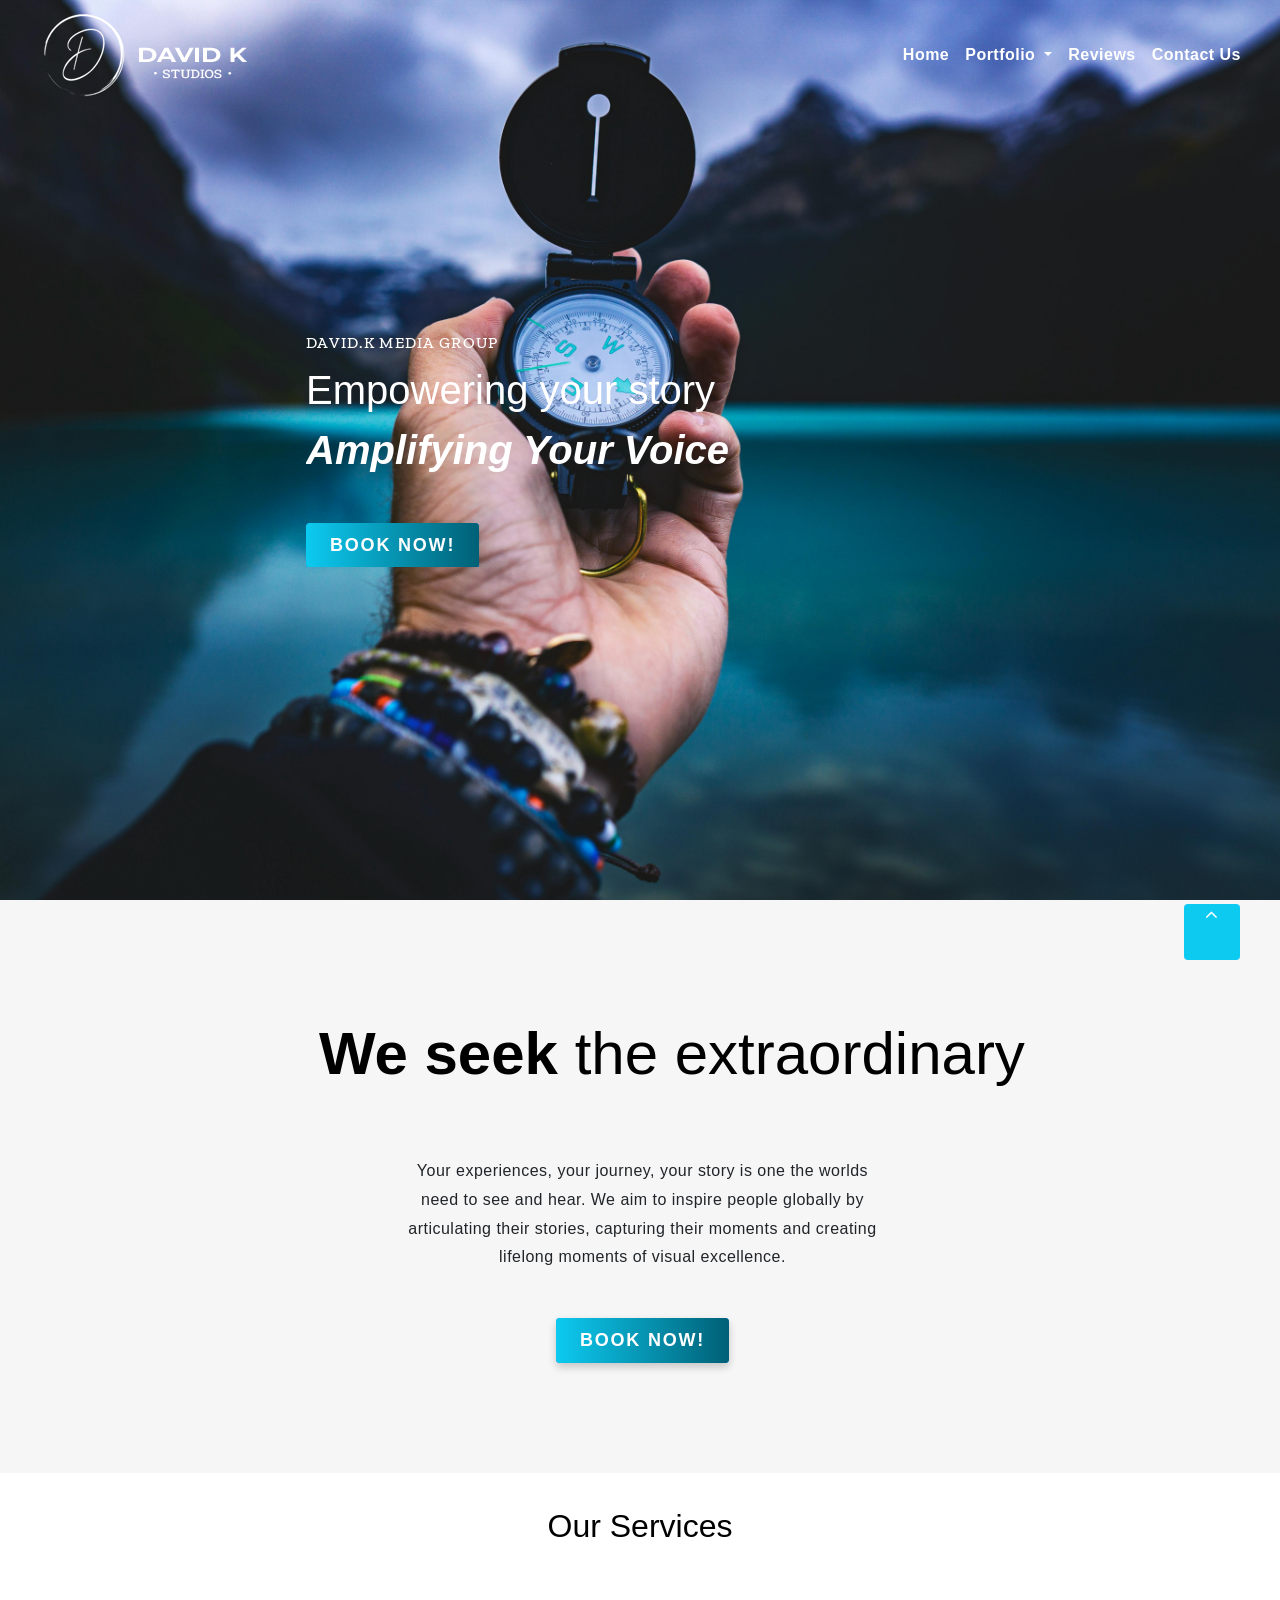
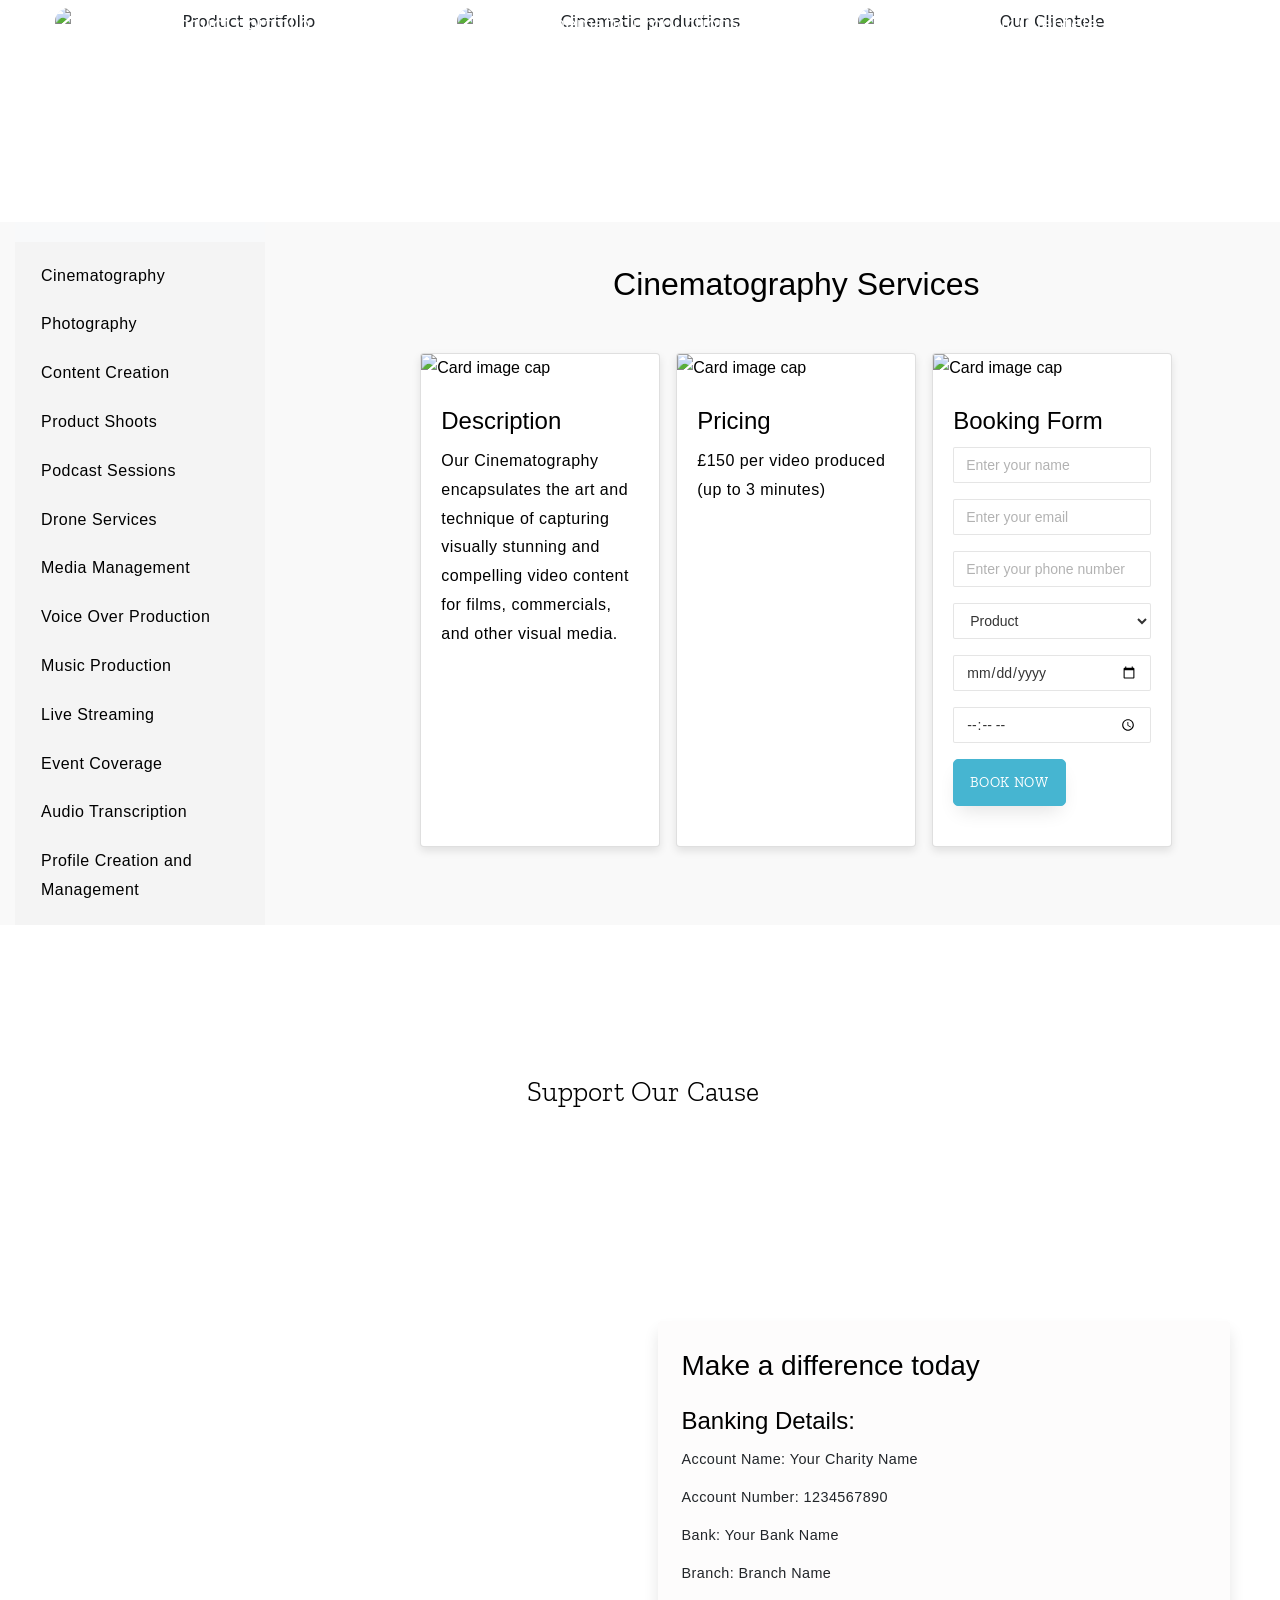
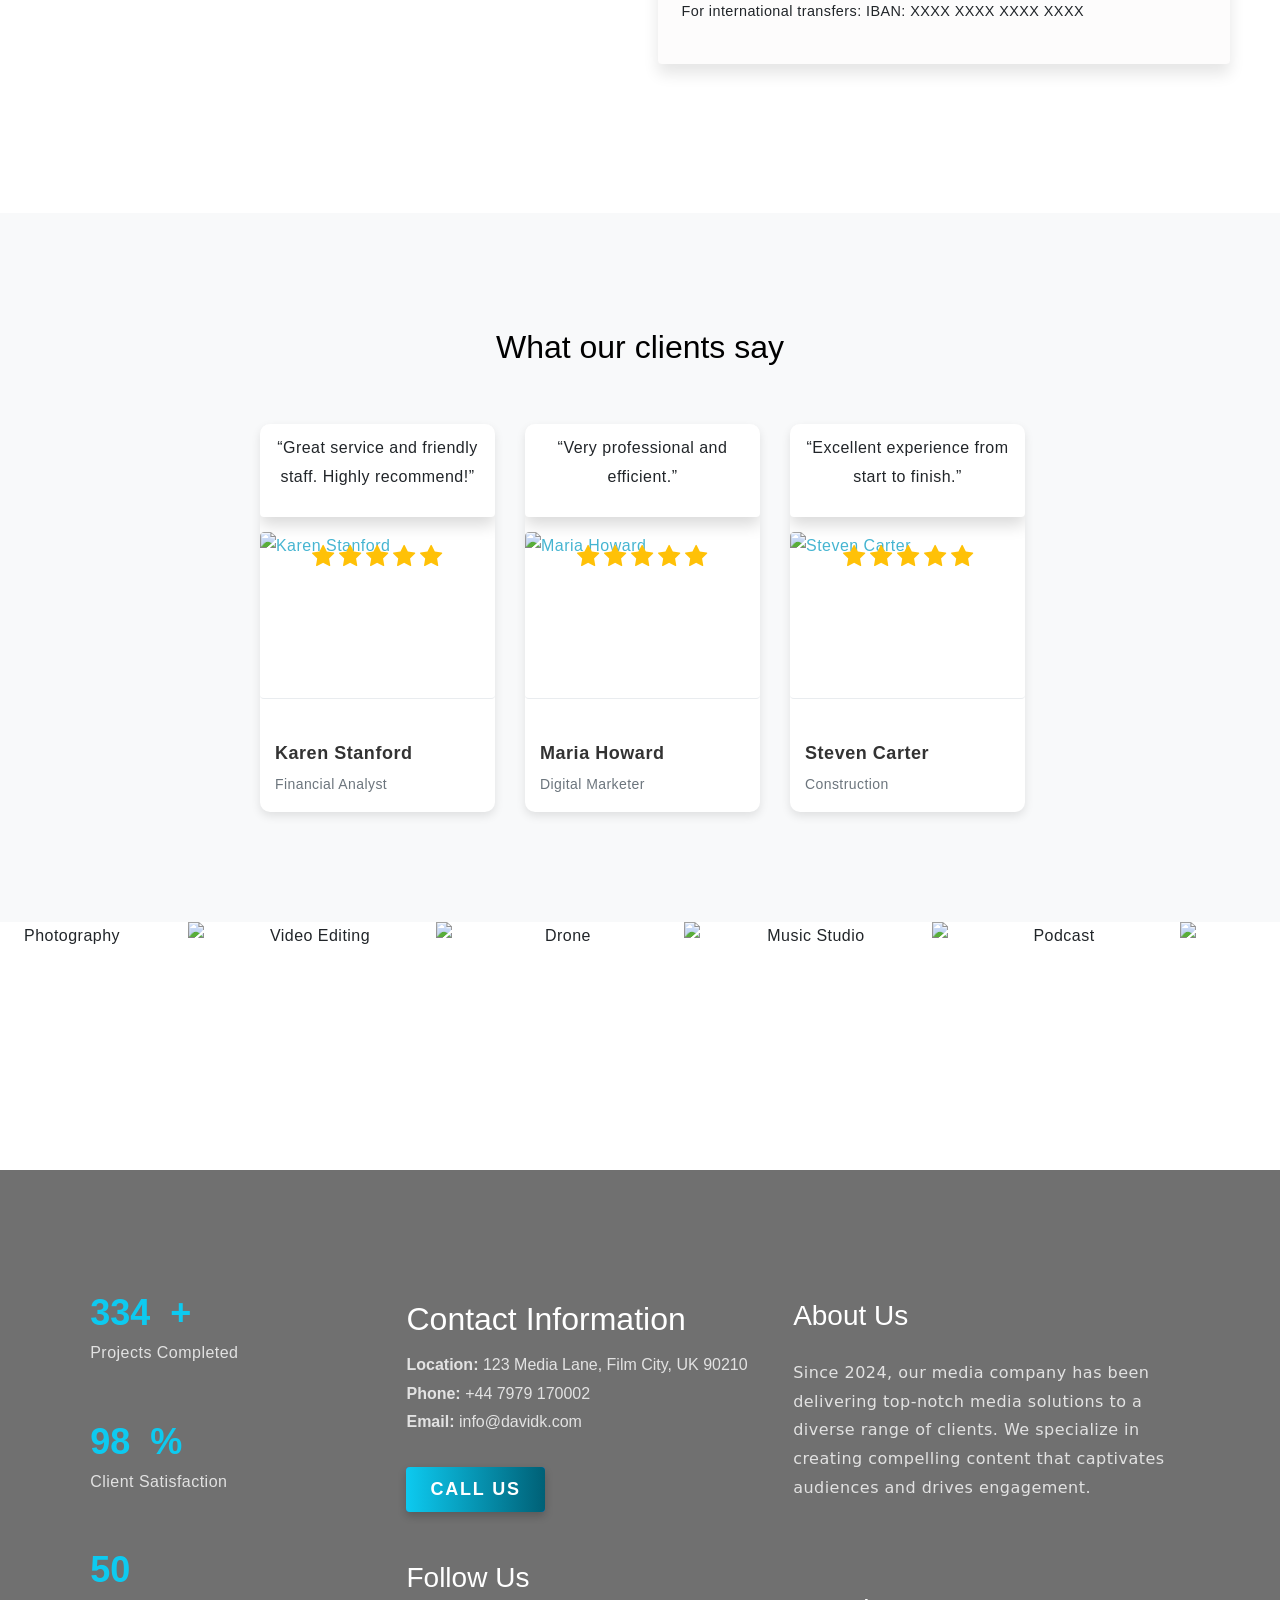
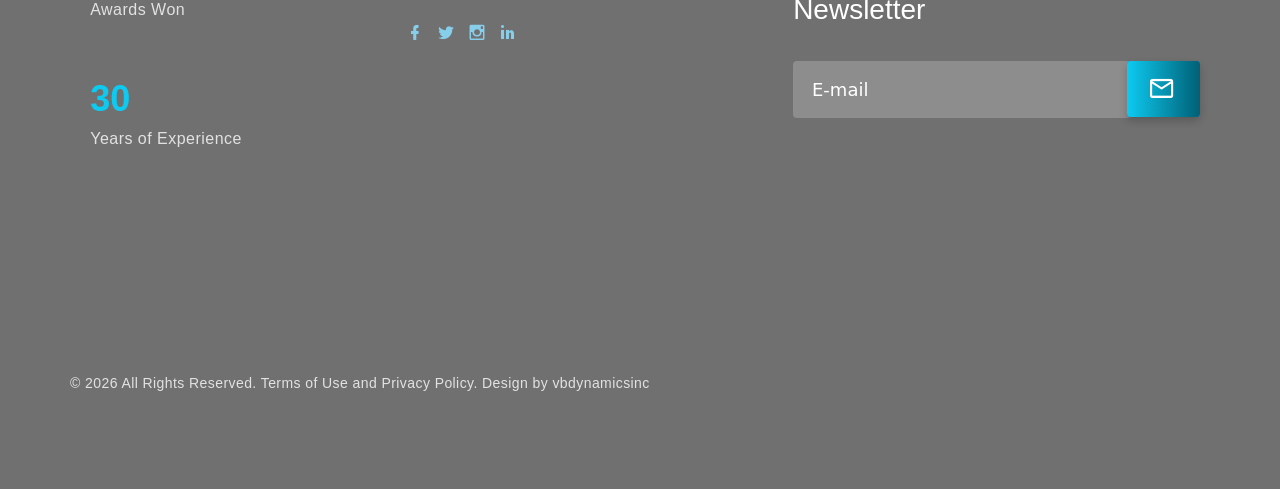
==== index.html @ d3452eff "Initial commit" ====
<!DOCTYPE html>
<html class="wide wow-animation" lang="en">
   <head>
      <title>Home</title>
      <meta name="viewport" content="width=device-width height=device-height initial-scale=1.0">
      <meta charset="utf-8">
      <meta http-equiv="X-UA-Compatible" content="IE=edge">
      <link rel="icon" href="images/favicon.ico" type="image/x-icon">
      <link rel="stylesheet" type="text/css" href="//fonts.googleapis.com/css?family=Work+Sans:300,400,500,700%7CZilla+Slab:300,400,500,700,700i%7CGloria+Hallelujah">
      <link rel="stylesheet" href="https://stackpath.bootstrapcdn.com/bootstrap/4.5.2/css/bootstrap.min.css">
      <link rel="stylesheet" href="css/fonts.css">
      <link rel="stylesheet" href="css/style.css">
      <link rel="stylesheet" href="https://cdn.jsdelivr.net/npm/bootstrap@4.4.1/dist/css/bootstrap.min.css" integrity="sha384-Vkoo8x4CGsO3+Hhxv8T/Q5PaXtkKtu6ug5TOeNV6gBiFeWPGFN9MuhOf23Q9Ifjh" crossorigin="anonymous">
      <style>.ie-panel {
         display: none;
         background: #212121;
         padding: 10px 0;
         box-shadow: 3px 3px 5px 0 rgba(0,0,0,.3);
         clear: both;
         text-align: center;
         position: relative;
         z-index: 1;
         }
         html.ie-10 .ie-panel,
         html.lt-ie-10 .ie-panel {
         display: block;
         }
      </style>
      <link rel="stylesheet" href="https://cdnjs.cloudflare.com/ajax/libs/animate.css/4.1.1/animate.min.css">
      <link rel="stylesheet" href="/contact-form-03/contact-css/contact-style.css">
     
      <style>/* Navbar styles */
         .navbar {
         position: fixed;
         width: 100%;
         z-index: 100;
         transition: transform 0.3s ease-out;
         }
         .h-custom-1.f1 {
         font-size: 3.75rem;
         }
         .typewriter {
         overflow: hidden;
         white-space: nowrap;
         margin: 0 auto;
         letter-spacing: .15em;
         position: relative;
         }
         .typewriter span {
         display: inline-block;
         border-right: .15em solid transparent;
         }
         .typewriter span:last-child {
         border-right: .15em solid orange;
         animation: blink-caret .75s step-end infinite;
         }
         @keyframes blink-caret {
         from,
         to {
         border-color: transparent;
         }
         50% {
         border-color: orange;
         }
         }
         .typewriter span:last-child {
         margin-right: 10px; /* Adjust as needed */
         }
         /* Image container styles */
         /* Image container styles */
         .image-container {
         position: relative; /* Position relative to parent for absolute positioning of child elements */
         overflow: hidden; /* Hide overflow to maintain the shape of rounded corners */
         max-width: 100%; /* Set maximum width to 100% of its parent */
         max-height: 500px; /* Set maximum height */
         border-radius: 10px; /* Rounded corners */
         margin-bottom: 20px; /* Adjust spacing between images */
         transition: transform 0.3s ease; /* Smooth transition effect on transform */
         }
         .zoom-img {
         display: block; /* Make it a block-level element */
         width: 100%; /* Full width of its container */
         height: auto; /* Maintain aspect ratio */
         overflow: hidden; /* Ensure the image stays within rounded corners */
         transition: transform 0.3s ease; /* Smooth transition effect on transform */
         }
         .image-container:hover .zoom-img {
         transform: scale(1.1); /* Scale up on hover */
         }
         .image-container2:hover .zoom-img {
         transform: scale(1.1); /* Scale up on hover */
         }
         /* Overlay styles */
         .image-overlay {
         position: absolute; /* Position absolutely within the parent */
         top: 0; /* Align to the top */
         left: 0; /* Align to the left */
         width: 100%; /* Full width of the parent */
         height: 100%; /* Full height of the parent */
         background-color: rgba(0, 195, 255, 0.2); /* Blue tint overlay */
         opacity: 0; /* Initially hidden */
         transition: opacity 0.3s ease; /* Smooth transition effect on opacity */
         }
         .image-container:hover .image-overlay {
         opacity: 0; /* Show overlay on hover */
         }
         /* Title styles */
         .list-inline1 {
         list-style: none; /* Remove default list styling */
         margin: 0; /* Remove default margin */
         padding: 0; /* Remove default padding */
         position: absolute; /* Position absolutely within the parent */
         top: 0; /* Align to the top */
         width: 100%; /* Full width of the parent */
         text-align: center; /* Center text horizontally */
          /* Background for better readability */
         color: white; /* Text color */
         }
         .list-inline-item {
         padding: 10px 0; /* Vertical padding */
         font-size: 18px; /* Adjust font size as needed */
         }
         /* Button styles */
         .button-block {
         display: inline-block; /* Display inline-block */
         margin-top: 20px; /* Top margin */
         }
         .button {
         display: inline-block; /* Display inline-block */
         text-decoration: none; /* Remove text decoration */
         padding: 12px 24px; /* Padding */
         border-radius: 4px; /* Rounded corners */
         font-weight: bold; /* Bold text */
         color: #fff; /* Text color */
         background-color: #007bff; /* Background color */
         transition: transform 0.3s ease-out; /* Smooth transition effect on transform */
         box-shadow: 0 4px 8px rgba(0, 0, 0, 0.2); /* Box shadow */
         }
         /* Smooth bounce animation */
         @keyframes smooth-bounce {
         0%,
         20%,
         50%,
         80%,
         100% {
         transform: translateY(0); /* Initial and final position */
         }
         40% {
         transform: translateY(-10px); /* Adjust the bounce height as needed */
         }
         60% {
         transform: translateY(-5px); /* Adjust the bounce height as needed */
         }
         }
         .button:hover {
         animation: smooth-bounce 1s cubic-bezier(0.25, 0.46, 0.45, 0.94); /* Adjust timing and easing function */
         }
      </style>
      <style>.nav-link:hover,
         .dropdown-item:hover,
         .navbar-toggler:hover {
         color: #0dcaf0 !important;
         }
      </style>

<style>
   /* Style The Dropdown Button */
   .dropbtn {
     background-color: #4CAF50;
     color: white;
     padding: 16px;
     font-size: 16px;
     border: none;
     cursor: pointer;
   }
   
   /* The container <div> - needed to position the dropdown content */
   .dropdown {
     position: relative;
     display: inline-block;
   }
   
   /* Dropdown Content (Hidden by Default) */
   .dropdown-content {
     display: none;
     position: absolute;
     background-color: #f9f9f9;
     min-width: 160px;
     box-shadow: 0px 8px 16px 0px rgba(0,0,0,0.2);
     z-index: 1;
   }
   
   /* Links inside the dropdown */
   .dropdown-content a {
     color: black;
     padding: 12px 16px;
     text-decoration: none;
     display: block;
   }
   
   /* Change color of dropdown links on hover */
   .dropdown-content a:hover {background-color: #f1f1f1}
   
   /* Show the dropdown menu on hover */
   .dropdown:hover .dropdown-content {
     display: block;
   }
   
   /* Change the background color of the dropdown button when the dropdown content is shown */
   .dropdown:hover .dropbtn {
     background-color: #3e8e41;
   }
   </style>
   
      <head>
         <style>.animated-underline {
            position: relative;
            z-index: 1;
            padding: 0;
            display: inline-block;
            background: none;
            text-decoration: none;
            color: inherit;
            }
            .animated-underline::after {
            content: '';
            position: absolute;
            left: 0;
            bottom: -2px;
            width: 100%;
            height: 13px;
            background: radial-gradient(to right, #0dcaf0, #006076); /* Customize the underline color */
            transform: scaleX(0);
            transform-origin: bottom right;
            transition: transform 0.25s ease-out;
            z-index: -1; /* Ensure the underline is behind the text */
            }
            .animated-underline.in-view::after {
            transform: scaleX(1);
            transform-origin: bottom left;
            }
         </style>
         <style>/* Add your existing styles here */
            .swiper-slide {
            position: relative;
            background-size: cover;
            background-position: center;
            height: 100vh;
            display: flex;
            align-items: center;
            justify-content: center;
            }
            .parallax-line {
            position: absolute;
            z-index: 1000;
            height: 6px;
            background: linear-gradient(to right, #0dcaf0, #006076, #0dcaf0);
            /* Change color as needed */
            width: 0; /* Start with width 0 */
            left: 50%;
            transform: translateX(-50%);
            margin-top: 10px; /* Space above the line */
            transition: width 2s ease-out; /* Smooth transition for the parallax line */
            }
            .typewriter {
            overflow: hidden;
            white-space: nowrap;
            margin: 0 auto;
            letter-spacing: .15em;
            position: relative;
            }
            .typewriter span {
            display: inline-block;
            border-right: .15em solid transparent;
            }
            .typewriter span:last-child {
            border-right: .15em solid orange;
            animation: blink-caret .75s step-end infinite;
            }
            @keyframes blink-caret {
            from,
            to {
            border-color: transparent;
            }
            50% {
            border-color: orange;
            }
            }
         </style>
   </head>
   <style>/* Updated CSS to align navbar links to the right */
      .navbar-nav {
      margin-left: auto; /* Align navbar links to the right */
      }
      /* Adjust dropdown menu styles */
      .dropdown-menu {
      background-color: transparent; /* Remove background color */
      border: none; /* Remove any border */
      }
    
      .dropdown-divider {
      display: none; /* Hide the divider */
      }
   </style>
   <style>.col-xl-4,
      .col-xl-4 h2,
      .col-xl-4 ul {
      font-family: system-ui, -apple-system, "Segoe UI", Roboto, "Helvetica Neue", "Noto Sans", "Liberation Sans", Arial, sans-serif, "Apple Color Emoji", "Segoe UI Emoji", "Noto Color Emoji";
      }
   </style>
   <style>.container-fluid {
      display: flex;
      flex-wrap: wrap;
      }
      .sidebar {
      width: 20%;
      height: auto;
      position: relative;
      top: 0;
      left: 0;
      overflow-x: hidden;
      padding-top: 20px;
      background-color: #f8f9faf4;
      }
      .content {
      flex: 1;
      margin-left: 5%;
      padding: 10px;
      }
      .w3-sidebar {
      background-color: #f4f4f4;
      padding: 10px;
      }
      .w3-sidebar a {
      display: block;
      padding: 10px;
      text-decoration: none;
      color: #000;
      transition: border-left-color 0.3s ease-in-out, background-color 0.3s ease-in-out, border-left-width 0.3s ease-in-out;
      border-left: 6px solid transparent;
      }
      .w3-sidebar a.active {
      border-left: 6px solid #0dcaf0;
      background-color: #f8f9fa;
      font-weight: bold;
      }
      .w3-sidebar a:hover {
      background-color: #ddd;
      }
      .card-container {
      display: flex;
      flex-wrap: wrap;
      justify-content: right;
      }
      .card {
      width: 10rem;
      margin: 10px;
      box-shadow: 0 4px 8px rgba(0, 0, 0, 0.1);
      }
   </style>
   <style>.services-section-container {
      background-color: #f8f8f8d6;
      }
   </style>
   <style>.floating-item-smooth {
      animation: up-down-smooth-animation 1s infinite ease-in-out alternate;
      }
      @keyframes up-down-smooth-animation {
      0% {
      transform: translateY(0);
      }
      100% {
      transform: translateY(-10px);
      }
      }
      .post-minimal {
      position: relative;
      }
      .star-icons {
      position: absolute;
      top: -4%;
      left: 5;
      transform: translateY(-5%);
      display: flex;
      flex-direction: row;
      color: rgb(0, 247, 255);
      box-shadow: #000;
      }
      .star-icons .icon {
      margin: 2px 0;
      }
   </style>
   <style>.section-lg {
      padding: 60px 0;
      }
      .bg-default {
      background-color: #f8f9fa;
      }
      .text-center {
      text-align: center;
      }
      .post-minimal {
      background: #ffffff;
      box-shadow: 0 4px 10px rgba(0, 0, 0, 0.1);
      border-radius: 10px;
      overflow: hidden;
      transition: transform 0.3s;
      }
      .post-minimal:hover {
      transform: translateY(-10px);
      }
      .post-minimal-media {
      overflow: hidden;
      border-bottom: 1px solid #e9ecef;
      }
      .post-minimal-image {
      width: 100%;
      height: auto;
      display: block;
      transition: transform 0.3s;
      }
      .post-minimal:hover .post-minimal-image {
      transform: scale(1.1);
      }
      .post-minimal-content {
      padding: 15px;
      }
      .star-icons {
      margin-bottom: 10px;
      }
      .star-icons .icon {
      color: #ffc107;
      }
      .post-minimal-title {
      font-size: 18px;
      font-weight: 700;
      margin: 10px 0 5px;
      }
      .post-minimal-title a {
      color: #333;
      text-decoration: none;
      }
      .post-minimal-subtitle {
      font-size: 14px;
      color: #6c757d;
      margin: 0;
      }
   </style>
   <style>.content-section {
      transform: scale(0.8);
      opacity: 0;
      transition: transform 0.5s ease-in-out, opacity 0.5s ease-in-out;
      }
      .content-section.active {
      transform: scale(1);
      opacity: 1;
      }
   </style>
   <style>.parallax {
      background: url('images/parallax-bg.jpg') no-repeat center center fixed;
      background-size: cover;
      height: 300px;
      }
      .container {
      padding: 50px 0;
      }
      .image-container {
      position: relative;
      overflow: hidden;
      margin-bottom: 20px;
      }
      .image-container img {
      width: 100%;
      border-radius: 15px;
      transition: transform 0.3s ease;
      }
      .image-container .image-overlay {
      position: absolute;
      top: 0;
      left: 0;
      width: 100%;
      height: 100%;
      background: rgba(0, 0, 0, 0.5);
      opacity: 0;
      transition: opacity 0.3s ease;
      border-radius: 15px;
      }
      .image-container:hover img {
      transform: scale(1.1);
      }
      .image-container:hover .image-overlay {
      opacity: 1;
      }
      .image-container ul {
      position: absolute;
      bottom: 10px;
      left: 0;
      margin: 0;
      padding: 0;
      list-style: none;
      color: white;
      transition: transform 0.3s ease, font-size 0.3s ease;
      transform-origin: left center; /* Set transform origin to the left center */
      }
      .image-container ul li {
      display: inline;
      margin-right: 10px;
      }
      .image-container:hover ul {
      transform: scale(1.2);
      font-size: 1.5rem;
      }
      .image-container ul li a {
      color: #0dcaf0;
      text-decoration: none;
      transition: color 0.3s ease;
      }
      .image-container ul li a:hover {
      color: #006076;
      }
      .text-content {
      display: inline-block;
      white-space: nowrap;
      overflow: hidden;
      text-overflow: ellipsis;
      max-width: 100%;
      transition: font-size 0.3s ease, transform 0.3s ease;
      transform-origin: left center; /* Set transform origin to the left center */
      }
      .image-container:hover .text-content {
      font-size: 1.5rem; /* Adjust this value as needed */
      transform: scale(1.2);
      }
      @media (max-width: 768px) {
      .text-content {
      font-size: 1em;
      }
      .image-container:hover .text-content {
      font-size: 1.2em;
      }
      }
   </style>
   <link rel="stylesheet" href="https://cdnjs.cloudflare.com/ajax/libs/animate.css/4.1.1/animate.min.css">
   </head>
   <body>
      <!-- Page Header-->
      <!-- Navbar -->
      <!-- Navbar -->
      <!-- Navbar -->
      <nav class="navbar navbar-expand-lg navbar-light">
         <div class="container-fluid">
            <a class="navbar-brand" href="#" style="color: white;">
            <img src="david k logo 2.png" alt="David K Logo">
            </a>
            <button class="navbar-toggler" type="button" data-mdb-toggle="collapse" data-mdb-target="#navbarSupportedContent" aria-controls="navbarSupportedContent" aria-expanded="false" aria-label="Toggle navigation" style="color: white;">
            <i class="fas fa-bars"></i>
            </button>
            <div class="collapse navbar-collapse" id="navbarSupportedContent">
               <ul class="navbar-nav me-auto mb-2 mb-lg-0">
                  <li class="nav-item">
                     <a class="nav-link" aria-current="page" href="#" style="color: white;"><strong>Home</strong></a>
                  </li>
                  <li class="nav-item dropdown">
                     <a class="nav-link dropdown-toggle" href="#" id="navbarDropdown" role="button" data-mdb-toggle="dropdown" aria-expanded="false" style="color: white; font-weight: bold;">
                        Portfolio
                     </a>
                     <div class="dropdown-content" style="background-color: #33333300; border: none;">
                         <a href="https://vincelamuzika.github.io/davidk/portfolio/index.html#product-shoots" class="dropdown-item custom-dropdown-item" style="color: white; transition: background-color 0.3s;">
                             Product Portfolio
                         </a>
                         <a href="https://vincelamuzika.github.io/davidk/portfolio/index.html#cinematography" class="dropdown-item custom-dropdown-item" style="color: white; transition: background-color 0.3s;">
                             Cinematic Productions
                         </a>
                         <hr class="dropdown-divider" style="border-top: 1px solid #444;">
                         <a href="#" class="dropdown-item custom-dropdown-item" style="color: white; transition: background-color 0.3s;">
                             Our Clientele
                         </a>
                     </div>
                 </li>
                 
                 
                 <style>
                 .nav-item.dropdown:hover .dropdown-menu {
                    display: block;
                    opacity: 1;
                    transition: opacity 0.3s ease-in-out;
                 }
                 
                 .dropdown-menu {
                    display: none;
                    opacity: 0;
                    transition: opacity 0.3s ease-in-out;
                 }
                 
                 .dropdown-item:hover {
                    background-color: #55555500;
                    color: #0dcaf0;
                 }
                 
                 .custom-dropdown-item {
                    padding: 10px 20px;
                    font-size: 16px;
                 }
                 
                 .dropdown-divider {
                    margin: 5px 0;
                 }
                 </style>
                 
                  <li class="nav-item">
                     <a class="nav-link" href="#reviews" style="color: white;"><strong>Reviews</strong></a>
                  </li>
                  <li class="nav-item">
                     <a class="nav-link" href="contacts.html" style="color: white;"><strong>Contact Us</strong></a>
                  </li>
               </ul>
            </div>
         </div>
      </nav>
      <section>
         <section>
            <!-- Swiper -->
            <div class="swiper-container swiper-slider swiper-slider-1" data-loop="false" data-autoplay="5000" data-simulate-touch="false">
               <div class="swiper-wrapper">
                  <div class="swiper-slide" data-slide-bg="images/pexels-joshuaworoniecki-3832684.jpg">
                     <div class="swiper-slide-caption context-dark">
                        <div class="container">
                           <div class="row">
                              <div class="col-md-10 col-lg-7">
                                 <div class="box-animation">
                                    <h6 data-caption-animate="slideInLeft" data-caption-delay="150">DAVID.K Media Group</h6>
                                    <h1 data-caption-animate="slideInLeft" data-caption-delay="300"> <mark class="animated-underline">Empowering</mark> your story <br>  <span class="text-italic font-weight-bold">Amplifying Your Voice</span> </h1>
                                    <div class="button-block" data-caption-animate="fadeInUp" data-caption-delay="450">
                                       <a class="button button-primary-gradient" href="#"><span>BOOK NOW!</span></a>
                                    </div>
                                 </div>
                              </div>
                           </div>
                        </div>
                     </div>
                  </div>
                  <div class="swiper-slide" data-slide-bg="images/pexels-victorfreitas-865711.jpg">
                     <div class="swiper-slide-caption context-dark">
                        <div class="container">
                           <div class="row">
                              <div class="col-md-10 col-lg-7">
                                 <div class="box-animation">
                                    <h6 data-caption-animate="slideInLeft" data-caption-delay="150">DAVID.K Media Group</h6>
                                    <h1 data-caption-animate="slideInLeft" data-caption-delay="300">  <mark class="animated-underline">Crafting Narratives And
                                       <br> 
                                       <span class="text-italic font-weight-bold">Shaping Perspectives </span>
                                    </h1>
                                    <div class="button-block" data-caption-animate="fadeInUp" data-caption-delay="450">
                                       <a class="button button-primary-gradient" href="#"><span>BOOK NOW!</span></a>
                                    </div>
                                 </div>
                              </div>
                           </div>
                        </div>
                     </div>
                  </div>
                  <div class="swiper-slide" data-slide-bg="images/pexels-stefanstefancik-91220.jpg">
                     <div class="swiper-slide-caption context-dark">
                        <div class="container">
                           <div class="row">
                              <div class="col-md-10 col-lg-7">
                                 <div class="box-animation">
                                    <h6 data-caption-animate="slideInLeft" data-caption-delay="150">DAVID.K Media Group</h6>
                                    <h1 data-caption-animate="slideInLeft" data-caption-delay="300">Your Journey is <br> <span class="text-italic font-weight-bold">Our Passion</span> </h1>
                                    <div class="button-block" data-caption-animate="fadeInUp" data-caption-delay="450">
                                       <a class="button button-primary-gradient" href="#"><span>BOOK NOW!</span></a>
                                    </div>
                                 </div>
                              </div>
                           </div>
                        </div>
                     </div>
                  </div>
               </div>
               
            </div>
            <!-- Parallax line -->
         </section>
         <section class="section section-lg bg-gray-100">
            <div class="container">
               <div class="row row-50 justify-content-center">
                  <div class="col-12 text-center">
                     <h3 class="h-custom-1 f1 typewriter-trigger" id="typewriter-text"> <strong>We seek</strong> <span id="demo"></span> </h3>
                     <div class="parallax-line" id="parallax-line"></div>
                  </div>
                  <div class="col-sm-6 col-lg-5 wow fadeIn text-center">
                     <!-- Tagline -->
                     <p>Your experiences, your journey, your story is one the worlds need to see and hear. 
                        We aim to inspire people globally by articulating their stories, capturing their 
                        moments and creating lifelong moments of visual excellence.
                     </p>
                     <a class="button button-primary-gradient" href="#"><span>Book Now!</span></a>
                  </div>
               </div>
            </div>
         </section>
         <style>.parallax {
            padding-bottom: 50px; /* Adjust the value as needed */
            }
         </style>
         <br>
         <h2 style="text-align: center;">Our Services</h2>
         <div class="container">
            <div class="row">
               <div class="col-xl-4 wow fadeIn text-center" data-wow-delay=".4s">
                  <div class="image-container">
                     <ul class="list-inline1">
                        <li class="list-inline-item text-content">Product portfolio</li>
                     </ul>
                     <div class="image-content">
                        <img class="img-rounded zoom-img" src="https://images.unsplash.com/photo-1615397349754-cfa2066a298e?q=80&w=1887&auto=format&fit=crop&ixlib=rb-4.0.3&ixid=M3wxMjA3fDB8MHxwaG90by1wYWdlfHx8fGVufDB8fHx8fA%3D%3D" alt="Product portfolio">
                        <a href="https://vincelamuzika.github.io/davidk/portfolio/index.html#product-shoots">
                           <div class="image-overlay"></div>
                           <!-- Overlay for hover effect -->
                        </a>
                     </div>
                  </div>
               </div>
               <div class="col-xl-4 wow fadeIn text-center" data-wow-delay=".4s">
                  <div class="image-container">
                     <ul class="list-inline1">
                        <li class="list-inline-item text-content">Cinematic productions</li>
                     </ul>
                     <div class="image-content">
                        <img class="img-rounded zoom-img" src="https://images.unsplash.com/photo-1616702450395-5681fc44759f?q=80&w=1887&auto=format&fit=crop&ixlib=rb-4.0.3&ixid=M3wxMjA3fDB8MHxwaG90by1wYWdlfHx8fGVufDB8fHx8fA%3D%3D" alt="Cinematic productions">
                        <a href="https://vincelamuzika.github.io/davidk/portfolio/index.html#cinematography">
                           <div class="image-overlay"></div>
                           <!-- Overlay for hover effect -->
                        </a>
                     </div>
                  </div>
               </div>
               <div class="col-xl-4 wow fadeIn text-center" data-wow-delay=".4s">
                  <div class="image-container">
                     <ul class="list-inline1">
                        <li class="list-inline-item text-content">Our Clientele</li>
                     </ul>
                     <div class="image-content">
                        <img class="img-rounded zoom-img" src="https://images.unsplash.com/photo-1521737711867-e3b97375f902?q=80&w=1887&auto=format&fit=crop&ixlib=rb-4.0.3&ixid=M3wxMjA3fDB8MHxwaG90by1wYWdlfHx8fGVufDB8fHx8fA%3D%3D" alt="Our Clientele">
                        <a href="https://vincelamuzika.github.io/davidk/portfolio/index.html">
                           <div class="image-overlay"></div>
                           <!-- Overlay for hover effect -->
                        </a>
                     </div>
                  </div>
               </div>
            </div>
         </div>
         <br>
         <br>
         <br>
         <br>
         <div class="services-section-container">
            <div class="container-fluid">
               <!-- Sidebar -->
               <div class="sidebar">
                  <div class="w3-sidebar">
                     <a href="javascript:;" class="w3-bar-item w3-button active" onclick="showContent('content1')">Cinematography</a>
                     <a href="javascript:;" class="w3-bar-item w3-button" onclick="showContent('content2')">Photography</a>
                     <a href="javascript:;" class="w3-bar-item w3-button" onclick="showContent('content3')">Content Creation</a>
                     <a href="javascript:;" class="w3-bar-item w3-button" onclick="showContent('content4')">Product Shoots</a>
                     <a href="javascript:;" class="w3-bar-item w3-button" onclick="showContent('content5')">Podcast Sessions</a>
                     <a href="javascript:;" class="w3-bar-item w3-button" onclick="showContent('content6')">Drone Services</a>
                     <a href="javascript:;" class="w3-bar-item w3-button" onclick="showContent('content7')">Media Management</a>
                     <a href="javascript:;" class="w3-bar-item w3-button" onclick="showContent('content8')">Voice Over Production</a>
                     <a href="javascript:;" class="w3-bar-item w3-button" onclick="showContent('content9')">Music Production</a>
                     <a href="javascript:;" class="w3-bar-item w3-button" onclick="showContent('content10')">Live Streaming</a>
                     <a href="javascript:;" class="w3-bar-item w3-button" onclick="showContent('content11')">Event Coverage</a>
                     <a href="javascript:;" class="w3-bar-item w3-button" onclick="showContent('content12')">Audio Transcription</a>
                     <a href="javascript:;" class="w3-bar-item w3-button" onclick="showContent('content13')">Profile Creation and Management</a>
                  </div>
               </div>
               <br>
               <!-- Main content area -->
               <main role="main" class="content">
                  <!-- Default content -->
                  <div id="content1" class="content-section">
                     <br>
                     <h2 style="text-align: center;">Cinematography Services</h2>
                     <br>
                     <div class="card-container d-flex flex-wrap justify-content-center">
                        <div class="card m-2" style="width: 15rem;">
                           <img class="card-img-top" src="https://images.pexels.com/photos/6328831/pexels-photo-6328831.jpeg?auto=compress&cs=tinysrgb&w=1260&h=750&dpr=1" alt="Card image cap">
                           <div class="card-body">
                              <h4>Description</h4>
                              <p class="card-text">Our Cinematography encapsulates the art and technique of
                                 capturing visually stunning and compelling video content for films, commercials, and
                                 other visual media.</p>
                           </div>
                        </div>
                        <div class="card m-2" style="width: 15rem;">
                           <img class="card-img-top" src="https://media.istockphoto.com/id/1462932996/photo/cost-and-quality-control-business-strategy-and-project-management-concept-businessman-working.jpg?s=612x612&w=0&k=20&c=TUVDo4Q6uUpsJCssPxQ05egXtfFoHT0AEd78yMWTW80=" alt="Card image cap">
                           <div class="card-body">
                              <h4>Pricing</h4>
                              <p class="card-text">£150 per video produced (up to 3 minutes)</p>
                           </div>
                        </div>
                        <div class="card m-2" style="width: 15rem;">
                           <img class="card-img-top" src="https://images.pexels.com/photos/9052846/pexels-photo-9052846.jpeg?auto=compress&cs=tinysrgb&w=1260&h=750&dpr=1" alt="Card image cap">
                           <div class="card-body">
                              <h4>Booking Form</h4>
                               
                              <form>
                                  <div class="form-group">
                                      
                                      <input type="text" class="form-control" id="name" placeholder="Enter your name">
                                  </div>
                                  <div class="form-group">
                                  
                                      <input type="email" class="form-control" id="email" placeholder="Enter your email">
                                  </div>
                                  
                             
                               <div class="form-group">
                                  
                                   <input type="tel" class="form-control" id="phone" placeholder="Enter your phone number">
                               </div>
                               <div class="form-group">
                                   
                                   <select class="form-control" id="product">
                                       <option value="" disabled selected hidden>Product</option>
                                       <option>Cinematography</option>
                                       <option>Photography</option>
                                       <option>Content Creation</option>
                                       <option>Product Shoots</option>
                                       <option>Podcast Sessions</option>
                                       <option>Drone Services</option>
                                       <option>Media Management</option>
                                       <option>Voice Over Production</option>
                                       <option>Music Production</option>
                                       <option>Live Streaming</option>
                                       <option>Event Coverage</option>
                                       <option>Audio Transcription</option>
                                       <option>Profile Creation and Management</option>
                                   </select>
                               </div>
                               <div class="form-group">
                                  
                                   <input type="date" class="form-control" id="date">
                               </div>
                               <div class="form-group">
                    
                                   <input type="time" class="form-control" id="time">
                               </div>
                               <button type="submit" class="btn btn-primary">Book Now</button>
                           </form>
                          </div>
                      </div>
                      
                    </div>
                 </div>
                  <style>/* Initial styling */
                     .content-section {
                     opacity: 0;
                     transform: translateY(20px);
                     transition: opacity 0.6s ease, transform 0.6s ease;
                     }
                     .content-section.active {
                     opacity: 1;
                     transform: translateY(0);
                     }
                  </style>
                  <div id="content2" class="content-section" style="display: none;">
                     <br>
                     <h2 style="text-align: center;"></h2>
                     <br>
                     <div class="card-container d-flex flex-wrap justify-content-center">
                        <div class="card m-2" style="width: 15rem;">
                           <img class="card-img-top" src="https://images.pexels.com/photos/6328831/pexels-photo-6328831.jpeg?auto=compress&cs=tinysrgb&w=1260&h=750&dpr=1" alt="Card image cap">
                           <div class="card-body">
                              <h4>Description</h4>
                              <p class="card-text">Let us capture your special moments, products, and scenes through
                                 high-quality images, providing professional visual content for various personal and
                                 commercial needs.</p>
                           </div>
                        </div>
                        <div class="card m-2" style="width: 15rem;">
                           <img class="card-img-top" src="https://media.istockphoto.com/id/1462932996/photo/cost-and-quality-control-business-strategy-and-project-management-concept-businessman-working.jpg?s=612x612&w=0&k=20&c=TUVDo4Q6uUpsJCssPxQ05egXtfFoHT0AEd78yMWTW80=" alt="Card image cap">
                           <div class="card-body">
                              <h4>Pricing</h4>
                              <p class="card-text">£150 per video produced (up to 3 minutes)</p>
                           </div>
                        </div>
                        <div class="card m-2" style="width: 15rem;">
                           <img class="card-img-top" src="https://images.pexels.com/photos/9052846/pexels-photo-9052846.jpeg?auto=compress&cs=tinysrgb&w=1260&h=750&dpr=1" alt="Card image cap">
                           <div class="card-body">
                               <h4>Booking Form</h4>
                               
                               <form>
                                   <div class="form-group">
                                       
                                       <input type="text" class="form-control" id="name" placeholder="Enter your name">
                                   </div>
                                   <div class="form-group">
                                   
                                       <input type="email" class="form-control" id="email" placeholder="Enter your email">
                                   </div>
                                   
                              
                                <div class="form-group">
                                   
                                    <input type="tel" class="form-control" id="phone" placeholder="Enter your phone number">
                                </div>
                                <div class="form-group">
                                    
                                    <select class="form-control" id="product">
                                        <option value="" disabled selected hidden>Product</option>
                                        <option>Cinematography</option>
                                        <option>Photography</option>
                                        <option>Content Creation</option>
                                        <option>Product Shoots</option>
                                        <option>Podcast Sessions</option>
                                        <option>Drone Services</option>
                                        <option>Media Management</option>
                                        <option>Voice Over Production</option>
                                        <option>Music Production</option>
                                        <option>Live Streaming</option>
                                        <option>Event Coverage</option>
                                        <option>Audio Transcription</option>
                                        <option>Profile Creation and Management</option>
                                    </select>
                                </div>
                                <div class="form-group">
                                   
                                    <input type="date" class="form-control" id="date">
                                </div>
                                <div class="form-group">
                     
                                    <input type="time" class="form-control" id="time">
                                </div>
                                <button type="submit" class="btn btn-primary">Book Now</button>
                            </form>
                           </div>
                       </div>
                       
                     </div>
                  </div>
                  <div id="content3" class="content-section" style="display: none;">
                     <br>
                     <h2 style="text-align: center;">Content Creation</h2>
                     <br>
                     <div class="card-container d-flex flex-wrap justify-content-center">
                        <div class="card m-2" style="width: 15rem;">
                           <img class="card-img-top" src="https://images.pexels.com/photos/6328831/pexels-photo-6328831.jpeg?auto=compress&cs=tinysrgb&w=1260&h=750&dpr=1" alt="Card image cap">
                           <div class="card-body">
                              <h4>Description</h4>
                              <p class="card-text">We will develop engaging and relevant material, such as videos,
                                 articles, and social media posts, tailored to connect with and captivate an audience.</p>
                           </div>
                        </div>
                        <div class="card m-2" style="width: 15rem;">
                           <img class="card-img-top" src="https://media.istockphoto.com/id/1462932996/photo/cost-and-quality-control-business-strategy-and-project-management-concept-businessman-working.jpg?s=612x612&w=0&k=20&c=TUVDo4Q6uUpsJCssPxQ05egXtfFoHT0AEd78yMWTW80=" alt="Card image cap">
                           <div class="card-body">
                              <h4>Price for consultation</h4>
                              <p class="card-text">£50 per 1 hour session to develop 3 month strategy.</p>
                           </div>
                        </div>
                        <div class="card m-2" style="width: 15rem;">
                           <img class="card-img-top" src="https://images.pexels.com/photos/9052846/pexels-photo-9052846.jpeg?auto=compress&cs=tinysrgb&w=1260&h=750&dpr=1" alt="Card image cap">
                           <div class="card-body">
                              <h4>Booking Form</h4>
                              <p class="card-text">To book our Content Creation services, please fill out the form with your event details and preferred dates.</p>
                           </div>
                        </div>
                     </div>
                  </div>
                  <div id="content4" class="content-section" style="display: none;">
                     <br>
                     <h2 style="text-align: center;">Product Shoots</h2>
                     <br>
                     <div class="card-container d-flex flex-wrap justify-content-center">
                        <div class="card m-2" style="width: 15rem;">
                           <img class="card-img-top" src="https://images.pexels.com/photos/6328831/pexels-photo-6328831.jpeg?auto=compress&cs=tinysrgb&w=1260&h=750&dpr=1" alt="Card image cap">
                           <div class="card-body">
                              <h4>Description</h4>
                              <p class="card-text">We will produce appealing and high quality pictures and videos of
                                 your products, enhancing their presentation for catalogs, websites, and
                                 advertisements.</p>
                           </div>
                        </div>
                        <div class="card m-2" style="width: 15rem;">
                           <img class="card-img-top" src="https://media.istockphoto.com/id/1462932996/photo/cost-and-quality-control-business-strategy-and-project-management-concept-businessman-working.jpg?s=612x612&w=0&k=20&c=TUVDo4Q6uUpsJCssPxQ05egXtfFoHT0AEd78yMWTW80=" alt="Card image cap">
                           <div class="card-body">
                              <h4>Pricing</h4>
                              <p class="card-text">£100 per session with 5 edited pictures (2 hours)</p>
                           </div>
                        </div>
                        <div class="card m-2" style="width: 15rem;">
                           <img class="card-img-top" src="https://images.pexels.com/photos/9052846/pexels-photo-9052846.jpeg?auto=compress&cs=tinysrgb&w=1260&h=750&dpr=1" alt="Card image cap">
                           <div class="card-body">
                              <h4>Booking Form</h4>
                               
                              <form>
                                  <div class="form-group">
                                      
                                      <input type="text" class="form-control" id="name" placeholder="Enter your name">
                                  </div>
                                  <div class="form-group">
                                  
                                      <input type="email" class="form-control" id="email" placeholder="Enter your email">
                                  </div>
                                  
                             
                               <div class="form-group">
                                  
                                   <input type="tel" class="form-control" id="phone" placeholder="Enter your phone number">
                               </div>
                               <div class="form-group">
                                   
                                   <select class="form-control" id="product">
                                       <option value="" disabled selected hidden>Product</option>
                                       <option>Cinematography</option>
                                       <option>Photography</option>
                                       <option>Content Creation</option>
                                       <option>Product Shoots</option>
                                       <option>Podcast Sessions</option>
                                       <option>Drone Services</option>
                                       <option>Media Management</option>
                                       <option>Voice Over Production</option>
                                       <option>Music Production</option>
                                       <option>Live Streaming</option>
                                       <option>Event Coverage</option>
                                       <option>Audio Transcription</option>
                                       <option>Profile Creation and Management</option>
                                   </select>
                               </div>
                               <div class="form-group">
                                  
                                   <input type="date" class="form-control" id="date">
                               </div>
                               <div class="form-group">
                    
                                   <input type="time" class="form-control" id="time">
                               </div>
                               <button type="submit" class="btn btn-primary">Book Now</button>
                           </form>
                          </div>
                      </div>
                      
                    </div>
                 </div>
                  <div id="content5" class="content-section" style="display: none;">
                     <br>
                     <h2 style="text-align: center;">Podcast Sessions</h2>
                     <br>
                     <div class="card-container d-flex flex-wrap justify-content-center">
                        <div class="card m-2" style="width: 15rem;">
                           <img class="card-img-top" src="https://images.pexels.com/photos/6328831/pexels-photo-6328831.jpeg?auto=compress&cs=tinysrgb&w=1260&h=750&dpr=1" alt="Card image cap">
                           <div class="card-body">
                              <h4>Description</h4>
                              <p class="card-text">Allow us to package engaging content for listeners and promote
                                 your brands or ideas through the podcast stage.</p>
                           </div>
                        </div>
                        <div class="card m-2" style="width: 15rem;">
                           <img class="card-img-top" src="https://media.istockphoto.com/id/1462932996/photo/cost-and-quality-control-business-strategy-and-project-management-concept-businessman-working.jpg?s=612x612&w=0&k=20&c=TUVDo4Q6uUpsJCssPxQ05egXtfFoHT0AEd78yMWTW80=" alt="Card image cap">
                           <div class="card-body">
                              <h4>Pricing</h4>
                              <p class="card-text">£90 per 30 minute episode (including editing)Packages available*</p>
                           </div>
                        </div>
                        <div class="card m-2" style="width: 15rem;">
                           <img class="card-img-top" src="https://images.pexels.com/photos/9052846/pexels-photo-9052846.jpeg?auto=compress&cs=tinysrgb&w=1260&h=750&dpr=1" alt="Card image cap">
                           <div class="card-body">
                              <h4>Booking Form</h4>
                               
                              <form>
                                  <div class="form-group">
                                      
                                      <input type="text" class="form-control" id="name" placeholder="Enter your name">
                                  </div>
                                  <div class="form-group">
                                  
                                      <input type="email" class="form-control" id="email" placeholder="Enter your email">
                                  </div>
                                  
                             
                               <div class="form-group">
                                  
                                   <input type="tel" class="form-control" id="phone" placeholder="Enter your phone number">
                               </div>
                               <div class="form-group">
                                   
                                   <select class="form-control" id="product">
                                       <option value="" disabled selected hidden>Product</option>
                                       <option>Cinematography</option>
                                       <option>Photography</option>
                                       <option>Content Creation</option>
                                       <option>Product Shoots</option>
                                       <option>Podcast Sessions</option>
                                       <option>Drone Services</option>
                                       <option>Media Management</option>
                                       <option>Voice Over Production</option>
                                       <option>Music Production</option>
                                       <option>Live Streaming</option>
                                       <option>Event Coverage</option>
                                       <option>Audio Transcription</option>
                                       <option>Profile Creation and Management</option>
                                   </select>
                               </div>
                               <div class="form-group">
                                  
                                   <input type="date" class="form-control" id="date">
                               </div>
                               <div class="form-group">
                    
                                   <input type="time" class="form-control" id="time">
                               </div>
                               <button type="submit" class="btn btn-primary">Book Now</button>
                           </form>
                          </div>
                      </div>
                      
                    </div>
                 </div>
                  <div id="content6" class="content-section" style="display: none;">
                     <br>
                     <h2 style="text-align: center;">Drone Services</h2>
                     <br>
                     <div class="card-container d-flex flex-wrap justify-content-center">
                        <div class="card m-2" style="width: 15rem;">
                           <img class="card-img-top" src="https://images.pexels.com/photos/6328831/pexels-photo-6328831.jpeg?auto=compress&cs=tinysrgb&w=1260&h=750&dpr=1" alt="Card image cap">
                           <div class="card-body">
                              <h4>Description</h4>
                              <p class="card-text">We will broaden your view as we capture aerial footage and images,
                                 offering unique and expansive perspectives for real estate, events, film, and surveying
                                 projects.</p>
                           </div>
                        </div>
                        <div class="card m-2" style="width: 15rem;">
                           <img class="card-img-top" src="https://media.istockphoto.com/id/1462932996/photo/cost-and-quality-control-business-strategy-and-project-management-concept-businessman-working.jpg?s=612x612&w=0&k=20&c=TUVDo4Q6uUpsJCssPxQ05egXtfFoHT0AEd78yMWTW80=" alt="Card image cap">
                           <div class="card-body">
                              <h4>Pricing</h4>
                              <p class="card-text">£150 (0 minutes to 1 hour booking)</p>
                           </div>
                        </div>
                        <div class="card m-2" style="width: 15rem;">
                           <img class="card-img-top" src="https://images.pexels.com/photos/9052846/pexels-photo-9052846.jpeg?auto=compress&cs=tinysrgb&w=1260&h=750&dpr=1" alt="Card image cap">
                           <div class="card-body">
                              <h4>Booking Form</h4>
                               
                               <form>
                                   <div class="form-group">
                                       
                                       <input type="text" class="form-control" id="name" placeholder="Enter your name">
                                   </div>
                                   <div class="form-group">
                                   
                                       <input type="email" class="form-control" id="email" placeholder="Enter your email">
                                   </div>
                                   
                              
                                <div class="form-group">
                                   
                                    <input type="tel" class="form-control" id="phone" placeholder="Enter your phone number">
                                </div>
                                <div class="form-group">
                                    
                                    <select class="form-control" id="product">
                                        <option value="" disabled selected hidden>Product</option>
                                        <option>Cinematography</option>
                                        <option>Photography</option>
                                        <option>Content Creation</option>
                                        <option>Product Shoots</option>
                                        <option>Podcast Sessions</option>
                                        <option>Drone Services</option>
                                        <option>Media Management</option>
                                        <option>Voice Over Production</option>
                                        <option>Music Production</option>
                                        <option>Live Streaming</option>
                                        <option>Event Coverage</option>
                                        <option>Audio Transcription</option>
                                        <option>Profile Creation and Management</option>
                                    </select>
                                </div>
                                <div class="form-group">
                                   
                                    <input type="date" class="form-control" id="date">
                                </div>
                                <div class="form-group">
                     
                                    <input type="time" class="form-control" id="time">
                                </div>
                                <button type="submit" class="btn btn-primary">Book Now</button>
                            </form>
                           </div>
                       </div>
                       
                     </div>
                  </div>
                  <div id="content7" class="content-section" style="display: none;">
                     <br>
                     <h2 style="text-align: center;">Media Management</h2>
                     <br>
                     <div class="card-container d-flex flex-wrap justify-content-center">
                        <div class="card m-2" style="width: 15rem;">
                           <img class="card-img-top" src="https://images.pexels.com/photos/6328831/pexels-photo-6328831.jpeg?auto=compress&cs=tinysrgb&w=1260&h=750&dpr=1" alt="Card image cap">
                           <div class="card-body">
                              <h4>Description</h4>
                              <p class="card-text">We are happy to organise, store, and distribute your digital
                                 content efficiently, ensuring optimal use and accessibility across various platforms.</p>
                           </div>
                        </div>
                        <div class="card m-2" style="width: 15rem;">
                           <img class="card-img-top" src="https://media.istockphoto.com/id/1462932996/photo/cost-and-quality-control-business-strategy-and-project-management-concept-businessman-working.jpg?s=612x612&w=0&k=20&c=TUVDo4Q6uUpsJCssPxQ05egXtfFoHT0AEd78yMWTW80=" alt="Card image cap">
                           <div class="card-body">
                              <h4>Pricing</h4>
                              <p class="card-text">£20 per hour. (Monthly packages available)</p>
                           </div>
                        </div>
                        <div class="card m-2" style="width: 15rem;">
                           <img class="card-img-top" src="https://images.pexels.com/photos/9052846/pexels-photo-9052846.jpeg?auto=compress&cs=tinysrgb&w=1260&h=750&dpr=1" alt="Card image cap">
                           <div class="card-body">
                              <h4>Booking Form</h4>
                               
                               <form>
                                   <div class="form-group">
                                       
                                       <input type="text" class="form-control" id="name" placeholder="Enter your name">
                                   </div>
                                   <div class="form-group">
                                   
                                       <input type="email" class="form-control" id="email" placeholder="Enter your email">
                                   </div>
                                   
                              
                                <div class="form-group">
                                   
                                    <input type="tel" class="form-control" id="phone" placeholder="Enter your phone number">
                                </div>
                                <div class="form-group">
                                    
                                    <select class="form-control" id="product">
                                        <option value="" disabled selected hidden>Product</option>
                                        <option>Cinematography</option>
                                        <option>Photography</option>
                                        <option>Content Creation</option>
                                        <option>Product Shoots</option>
                                        <option>Podcast Sessions</option>
                                        <option>Drone Services</option>
                                        <option>Media Management</option>
                                        <option>Voice Over Production</option>
                                        <option>Music Production</option>
                                        <option>Live Streaming</option>
                                        <option>Event Coverage</option>
                                        <option>Audio Transcription</option>
                                        <option>Profile Creation and Management</option>
                                    </select>
                                </div>
                                <div class="form-group">
                                   
                                    <input type="date" class="form-control" id="date">
                                </div>
                                <div class="form-group">
                     
                                    <input type="time" class="form-control" id="time">
                                </div>
                                <button type="submit" class="btn btn-primary">Book Now</button>
                            </form>
                           </div>
                       </div>
                       
                     </div>
                  </div>
                  <div id="content8" class="content-section" style="display: none;">
                     <br>
                     <h2 style="text-align: center;">Voice Over Production</h2>
                     <br>
                     <div class="card-container d-flex flex-wrap justify-content-center">
                        <div class="card m-2" style="width: 15rem;">
                           <img class="card-img-top" src="https://images.pexels.com/photos/6328831/pexels-photo-6328831.jpeg?auto=compress&cs=tinysrgb&w=1260&h=750&dpr=1" alt="Card image cap">
                           <div class="card-body">
                              <h4>Description</h4>
                              <p class="card-text">Looking for professional narration and character voices for
                                 multimedia content, enhancing the auditory experience for videos, advertisements,
                                 and audiobooks? We are here for you.</p>
                           </div>
                        </div>
                        <div class="card m-2" style="width: 15rem;">
                           <img class="card-img-top" src="https://media.istockphoto.com/id/1462932996/photo/cost-and-quality-control-business-strategy-and-project-management-concept-businessman-working.jpg?s=612x612&w=0&k=20&c=TUVDo4Q6uUpsJCssPxQ05egXtfFoHT0AEd78yMWTW80=" alt="Card image cap">
                           <div class="card-body">
                              <h4>Pricing</h4>
                              <p class="card-text"> £35 (from 1 up to 100 word script)£50 (from 101 to 200 word script)</p>
                           </div>
                        </div>
                        <div class="card m-2" style="width: 15rem;">
                           <img class="card-img-top" src="https://images.pexels.com/photos/9052846/pexels-photo-9052846.jpeg?auto=compress&cs=tinysrgb&w=1260&h=750&dpr=1" alt="Card image cap">
                           <div class="card-body">
                              <h4>Booking Form</h4>
                               
                               <form>
                                   <div class="form-group">
                                       
                                       <input type="text" class="form-control" id="name" placeholder="Enter your name">
                                   </div>
                                   <div class="form-group">
                                   
                                       <input type="email" class="form-control" id="email" placeholder="Enter your email">
                                   </div>
                                   
                              
                                <div class="form-group">
                                   
                                    <input type="tel" class="form-control" id="phone" placeholder="Enter your phone number">
                                </div>
                                <div class="form-group">
                                    
                                    <select class="form-control" id="product">
                                        <option value="" disabled selected hidden>Product</option>
                                        <option>Cinematography</option>
                                        <option>Photography</option>
                                        <option>Content Creation</option>
                                        <option>Product Shoots</option>
                                        <option>Podcast Sessions</option>
                                        <option>Drone Services</option>
                                        <option>Media Management</option>
                                        <option>Voice Over Production</option>
                                        <option>Music Production</option>
                                        <option>Live Streaming</option>
                                        <option>Event Coverage</option>
                                        <option>Audio Transcription</option>
                                        <option>Profile Creation and Management</option>
                                    </select>
                                </div>
                                <div class="form-group">
                                   
                                    <input type="date" class="form-control" id="date">
                                </div>
                                <div class="form-group">
                     
                                    <input type="time" class="form-control" id="time">
                                </div>
                                <button type="submit" class="btn btn-primary">Book Now</button>
                            </form>
                           </div>
                       </div>
                       
                     </div>
                  </div>
                  <div id="content9" class="content-section" style="display: none;">
                     <br>
                     <h2 style="text-align: center;">Music Production</h2>
                     <br>
                     <div class="card-container d-flex flex-wrap justify-content-center">
                        <div class="card m-2" style="width: 15rem;">
                           <img class="card-img-top" src="https://images.pexels.com/photos/6328831/pexels-photo-6328831.jpeg?auto=compress&cs=tinysrgb&w=1260&h=750&dpr=1" alt="Card image cap">
                           <div class="card-body">
                              <h4>Description</h4>
                              <p class="card-text">Music production involves creating, recording, and mixing music
                                 tracks, delivering polished audio content for artists, films, commercials, and other
                                 projects.</p>
                           </div>
                        </div>
                        <div class="card m-2" style="width: 15rem;">
                           <img class="card-img-top" src="https://media.istockphoto.com/id/1462932996/photo/cost-and-quality-control-business-strategy-and-project-management-concept-businessman-working.jpg?s=612x612&w=0&k=20&c=TUVDo4Q6uUpsJCssPxQ05egXtfFoHT0AEd78yMWTW80=" alt="Card image cap">
                           <div class="card-body">
                              <h4>Pricing</h4>
                              <p class="card-text">Please consult as charges are project dependents.</p>
                           </div>
                        </div>
                        <div class="card m-2" style="width: 15rem;">
                           <img class="card-img-top" src="https://images.pexels.com/photos/9052846/pexels-photo-9052846.jpeg?auto=compress&cs=tinysrgb&w=1260&h=750&dpr=1" alt="Card image cap">
                           <div class="card-body">
                              <h4>Booking Form</h4>
                               
                               <form>
                                   <div class="form-group">
                                       
                                       <input type="text" class="form-control" id="name" placeholder="Enter your name">
                                   </div>
                                   <div class="form-group">
                                   
                                       <input type="email" class="form-control" id="email" placeholder="Enter your email">
                                   </div>
                                   
                              
                                <div class="form-group">
                                   
                                    <input type="tel" class="form-control" id="phone" placeholder="Enter your phone number">
                                </div>
                                <div class="form-group">
                                    
                                    <select class="form-control" id="product">
                                        <option value="" disabled selected hidden>Product</option>
                                        <option>Cinematography</option>
                                        <option>Photography</option>
                                        <option>Content Creation</option>
                                        <option>Product Shoots</option>
                                        <option>Podcast Sessions</option>
                                        <option>Drone Services</option>
                                        <option>Media Management</option>
                                        <option>Voice Over Production</option>
                                        <option>Music Production</option>
                                        <option>Live Streaming</option>
                                        <option>Event Coverage</option>
                                        <option>Audio Transcription</option>
                                        <option>Profile Creation and Management</option>
                                    </select>
                                </div>
                                <div class="form-group">
                                   
                                    <input type="date" class="form-control" id="date">
                                </div>
                                <div class="form-group">
                     
                                    <input type="time" class="form-control" id="time">
                                </div>
                                <button type="submit" class="btn btn-primary">Book Now</button>
                            </form>
                           </div>
                       </div>
                       
                     </div>
                  </div>
                  <div id="content10" class="content-section" style="display: none;">
                     <br>
                     <h2 style="text-align: center;">Live Streaming</h2>
                     <br>
                     <div class="card-container d-flex flex-wrap justify-content-center">
                        <div class="card m-2" style="width: 15rem;">
                           <img class="card-img-top" src="https://images.pexels.com/photos/6328831/pexels-photo-6328831.jpeg?auto=compress&cs=tinysrgb&w=1260&h=750&dpr=1" alt="Card image cap">
                           <div class="card-body">
                              <h4>Description</h4>
                              <p class="card-text">We are excited to Live stream and broadcasts real-time video
                                 content to online audiences, enabling live engagement and interaction for your events,
                                 shows, and virtual meetings.</p>
                           </div>
                        </div>
                        <div class="card m-2" style="width: 15rem;">
                           <img class="card-img-top" src="https://media.istockphoto.com/id/1462932996/photo/cost-and-quality-control-business-strategy-and-project-management-concept-businessman-working.jpg?s=612x612&w=0&k=20&c=TUVDo4Q6uUpsJCssPxQ05egXtfFoHT0AEd78yMWTW80=" alt="Card image cap">
                           <div class="card-body">
                              <h4>Pricing</h4>
                              <p class="card-text">Please consult as charges are project dependent.</p>
                           </div>
                        </div>
                        <div class="card m-2" style="width: 15rem;">
                           <img class="card-img-top" src="https://images.pexels.com/photos/9052846/pexels-photo-9052846.jpeg?auto=compress&cs=tinysrgb&w=1260&h=750&dpr=1" alt="Card image cap">
                           <div class="card-body">
                              <h4>Booking Form</h4>
                               
                              <form>
                                  <div class="form-group">
                                      
                                      <input type="text" class="form-control" id="name" placeholder="Enter your name">
                                  </div>
                                  <div class="form-group">
                                  
                                      <input type="email" class="form-control" id="email" placeholder="Enter your email">
                                  </div>
                                  
                             
                               <div class="form-group">
                                  
                                   <input type="tel" class="form-control" id="phone" placeholder="Enter your phone number">
                               </div>
                               <div class="form-group">
                                   
                                   <select class="form-control" id="product">
                                       <option value="" disabled selected hidden>Product</option>
                                       <option>Cinematography</option>
                                       <option>Photography</option>
                                       <option>Content Creation</option>
                                       <option>Product Shoots</option>
                                       <option>Podcast Sessions</option>
                                       <option>Drone Services</option>
                                       <option>Media Management</option>
                                       <option>Voice Over Production</option>
                                       <option>Music Production</option>
                                       <option>Live Streaming</option>
                                       <option>Event Coverage</option>
                                       <option>Audio Transcription</option>
                                       <option>Profile Creation and Management</option>
                                   </select>
                               </div>
                               <div class="form-group">
                                  
                                   <input type="date" class="form-control" id="date">
                               </div>
                               <div class="form-group">
                    
                                   <input type="time" class="form-control" id="time">
                               </div>
                               <button type="submit" class="btn btn-primary">Book Now</button>
                           </form>
                          </div>
                      </div>
                      
                    </div>
                 </div>
                  <div id="content11" class="content-section" style="display: none;">
                     <br>
                     <h2 style="text-align: center;">Event Coverage</h2>
                     <br>
                     <div class="card-container d-flex flex-wrap justify-content-center">
                        <div class="card m-2" style="width: 15rem;">
                           <img class="card-img-top" src="https://images.pexels.com/photos/6328831/pexels-photo-6328831.jpeg?auto=compress&cs=tinysrgb&w=1260&h=750&dpr=1" alt="Card image cap">
                           <div class="card-body">
                              <h4>Description</h4>
                              <p class="card-text">We will capture the highlights and essence of events through
                                 photography and videography, providing lasting memories and promotional material.</p>
                           </div>
                        </div>
                        <div class="card m-2" style="width: 15rem;">
                           <img class="card-img-top" src="https://media.istockphoto.com/id/1462932996/photo/cost-and-quality-control-business-strategy-and-project-management-concept-businessman-working.jpg?s=612x612&w=0&k=20&c=TUVDo4Q6uUpsJCssPxQ05egXtfFoHT0AEd78yMWTW80=" alt="Card image cap">
                           <div class="card-body">
                              <h4>Pricing</h4>
                              <p class="card-text">Please consult as charges are project dependent.</p>
                           </div>
                        </div>
                        <div class="card m-2" style="width: 15rem;">
                           <img class="card-img-top" src="https://images.pexels.com/photos/9052846/pexels-photo-9052846.jpeg?auto=compress&cs=tinysrgb&w=1260&h=750&dpr=1" alt="Card image cap">
                           <div class="card-body">
                              <h4>Booking Form</h4>
                               
                               <form>
                                   <div class="form-group">
                                       
                                       <input type="text" class="form-control" id="name" placeholder="Enter your name">
                                   </div>
                                   <div class="form-group">
                                   
                                       <input type="email" class="form-control" id="email" placeholder="Enter your email">
                                   </div>
                                   
                              
                                <div class="form-group">
                                   
                                    <input type="tel" class="form-control" id="phone" placeholder="Enter your phone number">
                                </div>
                                <div class="form-group">
                                    
                                    <select class="form-control" id="product">
                                        <option value="" disabled selected hidden>Product</option>
                                        <option>Cinematography</option>
                                        <option>Photography</option>
                                        <option>Content Creation</option>
                                        <option>Product Shoots</option>
                                        <option>Podcast Sessions</option>
                                        <option>Drone Services</option>
                                        <option>Media Management</option>
                                        <option>Voice Over Production</option>
                                        <option>Music Production</option>
                                        <option>Live Streaming</option>
                                        <option>Event Coverage</option>
                                        <option>Audio Transcription</option>
                                        <option>Profile Creation and Management</option>
                                    </select>
                                </div>
                                <div class="form-group">
                                   
                                    <input type="date" class="form-control" id="date">
                                </div>
                                <div class="form-group">
                     
                                    <input type="time" class="form-control" id="time">
                                </div>
                                <button type="submit" class="btn btn-primary">Book Now</button>
                            </form>
                           </div>
                       </div>
                       
                     </div>
                  </div>
                  <div id="content12" class="content-section" style="display: none;">
                     <br>
                     <h2 style="text-align: center;">Audio Transcription</h2>
                     <br>
                     <div class="card-container d-flex flex-wrap justify-content-center">
                        <div class="card m-2" style="width: 15rem;">
                           <img class="card-img-top" src="https://images.pexels.com/photos/6328831/pexels-photo-6328831.jpeg?auto=compress&cs=tinysrgb&w=1260&h=750&dpr=1" alt="Card image cap">
                           <div class="card-body">
                              <h4>Description</h4>
                              <p class="card-text">We are ready to convert spoken words from recordings into
                                 written text, making audio content accessible and searchable for various applications
                                 and platforms.</p>
                           </div>
                        </div>
                        <div class="card m-2" style="width: 15rem;">
                           <img class="card-img-top" src="https://media.istockphoto.com/id/1462932996/photo/cost-and-quality-control-business-strategy-and-project-management-concept-businessman-working.jpg?s=612x612&w=0&k=20&c=TUVDo4Q6uUpsJCssPxQ05egXtfFoHT0AEd78yMWTW80=" alt="Card image cap">
                           <div class="card-body">
                              <h4>Pricing</h4>
                              <p class="card-text">£35 (from 1 up to 100 word script)£50 (from 101 to 200 word script)</p>
                           </div>
                        </div>
                        <div class="card m-2" style="width: 15rem;">
                           <img class="card-img-top" src="https://images.pexels.com/photos/9052846/pexels-photo-9052846.jpeg?auto=compress&cs=tinysrgb&w=1260&h=750&dpr=1" alt="Card image cap">
                           <div class="card-body">
                              <h4>Booking Form</h4>
                               
                               <form>
                                   <div class="form-group">
                                       
                                       <input type="text" class="form-control" id="name" placeholder="Enter your name">
                                   </div>
                                   <div class="form-group">
                                   
                                       <input type="email" class="form-control" id="email" placeholder="Enter your email">
                                   </div>
                                   
                              
                                <div class="form-group">
                                   
                                    <input type="tel" class="form-control" id="phone" placeholder="Enter your phone number">
                                </div>
                                <div class="form-group">
                                    
                                    <select class="form-control" id="product">
                                        <option value="" disabled selected hidden>Product</option>
                                        <option>Cinematography</option>
                                        <option>Photography</option>
                                        <option>Content Creation</option>
                                        <option>Product Shoots</option>
                                        <option>Podcast Sessions</option>
                                        <option>Drone Services</option>
                                        <option>Media Management</option>
                                        <option>Voice Over Production</option>
                                        <option>Music Production</option>
                                        <option>Live Streaming</option>
                                        <option>Event Coverage</option>
                                        <option>Audio Transcription</option>
                                        <option>Profile Creation and Management</option>
                                    </select>
                                </div>
                                <div class="form-group">
                                   
                                    <input type="date" class="form-control" id="date">
                                </div>
                                <div class="form-group">
                     
                                    <input type="time" class="form-control" id="time">
                                </div>
                                <button type="submit" class="btn btn-primary">Book Now</button>
                            </form>
                           </div>
                       </div>
                       
                     </div>
                  </div>
                  <div id="content13" class="content-section" style="display: none;">
                     <br>
                     <h2 style="text-align: center;">Profile Creation and Management</h2>
                     <br>
                     <div class="card-container d-flex flex-wrap justify-content-center">
                        <div class="card m-2" style="width: 15rem;">
                           <img class="card-img-top" src="https://images.pexels.com/photos/6328831/pexels-photo-6328831.jpeg?auto=compress&cs=tinysrgb&w=1260&h=750&dpr=1" alt="Card image cap">
                           <div class="card-body">
                              <h4>Description</h4>
                              <p class="card-text">Ask us to set up and maintain your professional
                                 or personal profiles on social media and other platforms, enhancing online presence
                                 and engagement.</p>
                           </div>
                        </div>
                        <div class="card m-2" style="width: 15rem;">
                           <img class="card-img-top" src="https://media.istockphoto.com/id/1462932996/photo/cost-and-quality-control-business-strategy-and-project-management-concept-businessman-working.jpg?s=612x612&w=0&k=20&c=TUVDo4Q6uUpsJCssPxQ05egXtfFoHT0AEd78yMWTW80=" alt="Card image cap">
                           <div class="card-body">
                              <h4>Pricing</h4>
                              <p class="card-text">Please consult as charges are project dependent.</p>
                           </div>
                        </div>
                        <div class="card m-2" style="width: 15rem;">
                           <img class="card-img-top" src="https://images.pexels.com/photos/9052846/pexels-photo-9052846.jpeg?auto=compress&cs=tinysrgb&w=1260&h=750&dpr=1" alt="Card image cap">
                           <div class="card-body">
                              <h4>Booking Form</h4>
                               
                               <form>
                                   <div class="form-group">
                                       
                                       <input type="text" class="form-control" id="name" placeholder="Enter your name">
                                   </div>
                                   <div class="form-group">
                                   
                                       <input type="email" class="form-control" id="email" placeholder="Enter your email">
                                   </div>
                                   
                              
                                <div class="form-group">
                                   
                                    <input type="tel" class="form-control" id="phone" placeholder="Enter your phone number">
                                </div>
                                <div class="form-group">
                                    
                                    <select class="form-control" id="product">
                                        <option value="" disabled selected hidden>Product</option>
                                        <option>Cinematography</option>
                                        <option>Photography</option>
                                        <option>Content Creation</option>
                                        <option>Product Shoots</option>
                                        <option>Podcast Sessions</option>
                                        <option>Drone Services</option>
                                        <option>Media Management</option>
                                        <option>Voice Over Production</option>
                                        <option>Music Production</option>
                                        <option>Live Streaming</option>
                                        <option>Event Coverage</option>
                                        <option>Audio Transcription</option>
                                        <option>Profile Creation and Management</option>
                                    </select>
                                </div>
                                <div class="form-group">
                                   
                                    <input type="date" class="form-control" id="date">
                                </div>
                                <div class="form-group">
                     
                                    <input type="time" class="form-control" id="time">
                                </div>
                                <button type="submit" class="btn btn-primary">Book Now</button>
                            </form>
                           </div>
                       </div>
                       
                     </div>
                  </div>
               </main>
            </div>
         </div>
         <!-- Contact form-->
         <section class="ftco-section">
            <div class="container">
               <div class="row justify-content-center">
                  <div class="col-md-12 text-center mb-5">
                     <h2 class="heading-section">Support Our Cause</h2>
                  </div>
               </div>
            </div>
         
            <div class="container">
               <div class="row">
                  <div class="col-md-6 mb-4 bg-black">
                     <div class="embed-responsive embed-responsive-16by9">
                        <!-- Replace with your YouTube video iframe -->
                        <iframe class="embed-responsive-item" src="https://www.youtube.com/embed/clLrtARpDzc?si=0QviwS9CtpgzOS06" allowfullscreen></iframe>
                     </div>
                  </div>
                  <div class="col-md-6">
                     <div class="p-4 contact-wrap">
                        <h3 class="mb-3"></h3>
                        <!-- Banking Information -->
                        <div class="mb-3" style="font-size: 0.9rem;">
                           <h4>Banking Details:</h4>
                           <p class="mb-1">Account Name: Your Charity Name</p>
                           <p class="mb-1">Account Number: 1234567890</p>
                           <p class="mb-1">Bank: Your Bank Name</p>
                           <p class="mb-1">Branch: Branch Name</p>
                          
                           
                           <!-- Additional banking info -->
                           <p class="mb-0">For international transfers: IBAN: XXXX XXXX XXXX XXXX</p>
                        </div>
                        <!-- Additional information or call to action -->
                         </div>
                  </div>
               </div>
            </div>
         </section>
         
         <!-- Contact form-->
      </section>
      <div id="reviews"></div>
         <!-- Featured Projects-->
         <section class="section section-lg bg-default text-center">
            <div class="container">
               <h2 class="wow fadeIn"></h2>
               
               <div class="row justify-content-center row-30 row-md-50 row-xl-70">
                  <div class="col-sm-6 col-lg-3 wow bounceInLeft floating-item-smooth" data-wow-duration="1s">
                     <!-- Post Minimal-->
                     <div class="post-minimal">
                        <div class="card-body2 box shadow rounded bg-color white">
                           <p>“Great service and friendly staff. Highly recommend!”</p>
                        </div>
                        <figure class="post-minimal-media">
                           <a href="#">
                           <img class="post-minimal-image" src="https://images.pexels.com/photos/774909/pexels-photo-774909.jpeg?auto=compress&cs=tinysrgb&w=1260&h=750&dpr=1" alt="Karen Stanford" width="370" height="260"/>
                           </a>
                           <div class="star-icons">
                              <span class="icon fas fa-star"></span>
                              <span class="icon fas fa-star"></span>
                              <span class="icon fas fa-star"></span>
                              <span class="icon fas fa-star"></span>
                              <span class="icon far fa-star"></span>
                           </div>
                        </figure>
                        <div class="post-minimal-content">
                           <h4 class="post-minimal-title"><a href="#">Karen Stanford</a></h4>
                           <p class="post-minimal-subtitle">Financial Analyst</p>
                        </div>
                     </div>
                  </div>
                  <div class="col-sm-6 col-lg-3 wow bounceInLeft floating-item-smooth" data-wow-duration="1.2s">
                     <!-- Post Minimal-->
                     <div class="post-minimal">
                        <div class="card-body2 box shadow rounded bg-color white">
                           <p>“Very professional and efficient.”</p>
                        </div>
                        <figure class="post-minimal-media">
                           <a href="#">
                           <img class="post-minimal-image" src="https://images.pexels.com/photos/1764564/pexels-photo-1764564.jpeg?auto=compress&cs=tinysrgb&w=1260&h=750&dpr=1" alt="Maria Howard" width="370" height="260"/>
                           </a>
                           <div class="star-icons">
                              <span class="icon fas fa-star"></span>
                              <span class="icon fas fa-star"></span>
                              <span class="icon fas fa-star"></span>
                              <span class="icon fas fa-star"></span>
                              <span class="icon far fa-star"></span>
                           </div>
                        </figure>
                        <div class="post-minimal-content">
                           <h4 class="post-minimal-title"><a href="#">Maria Howard</a></h4>
                           <p class="post-minimal-subtitle">Digital Marketer</p>
                        </div>
                     </div>
                  </div>
                  <div class="col-sm-6 col-lg-3 wow bounceInRight floating-item-smooth" data-wow-duration="1s">
                     <!-- Post Minimal-->
                     <div class="post-minimal">
                        <div class="card-body2 box shadow rounded bg-color white">
                           <p>“Excellent experience from start to finish.”</p>
                        </div>
                        <figure class="post-minimal-media">
                           <a href="#">
                           <img class="post-minimal-image" src="https://images.pexels.com/photos/2379004/pexels-photo-2379004.jpeg?auto=compress&cs=tinysrgb&w=1260&h=750&dpr=1" alt="Steven Carter" width="370" height="260"/>
                           </a>
                           <div class="star-icons">
                              <span class="icon fas fa-star"></span>
                              <span class="icon fas fa-star"></span>
                              <span class="icon fas fa-star"></span>
                              <span class="icon fas fa-star"></span>
                              <span class="icon far fa-star"></span>
                           </div>
                        </figure>
                        <div class="post-minimal-content">
                           <h4 class="post-minimal-title"><a href="#">Steven Carter</a></h4>
                           <p class="post-minimal-subtitle">Construction</p>
                        </div>
                     </div>
                  </div>
               </div>
            </div>
      </div>
      </section>
      <style>.section-lg .container {
         display: flex;
         flex-direction: column;
         align-items: center;
         }
         .post-minimal-media {
         position: relative;
         }
         .star-icons {
         position: absolute;
         top: 10px;
         left: 50%;
         transform: translateX(-50%);
         display: flex;
         justify-content: center;
         gap: 5px;
         font-size: 1.5rem; /* Adjust size as needed */
         color: gold;
         }
         .card-body2 {
         margin-bottom: 15px;
         padding: 10px;
         background-color: white;
         border-radius: 8px;
         box-shadow: 0 4px 8px rgba(0,0,0,0.1);
         text-align: center;
         }
      </style>
      </section>
      <!-- Latest Blog Posts-->
      <style>.owl-carousel .owl-item {
         margin-right: 0 !important;
         }
         .thumbnail-thin {
         display: block;
         }
      </style>
      <section class="section oh text-center">
         <div class="owl-carousel wow fadeIn" data-items="2" data-sm-items="3" data-md-items="4" data-lg-items="5" data-xl-items="6" data-dots="false" data-nav="false" data-stage-padding="0" data-loop="false" data-margin="0" data-mouse-drag="false" data-lightgallery="group">
            <!-- Thumbnail Thin -->
            <a class="thumbnail-thin" data-lightgallery="item">
               <div class="thumbnail-thin-inner">
                  <img class="thumbnail-thin-image" src="https://picsum.photos/320/320?random=1" alt="Media" width="320" height="320"/>
               </div>
            </a>
            <!-- Thumbnail Thin -->
            <a class="thumbnail-thin" data-lightgallery="item">
               <div class="thumbnail-thin-inner">
                  <img class="thumbnail-thin-image" src="https://picsum.photos/320/320?random=2" alt="Photography" width="320" height="320"/>
               </div>
            </a>
            <!-- Thumbnail Thin -->
            <a class="thumbnail-thin" data-lightgallery="item">
               <div class="thumbnail-thin-inner">
                  <img class="thumbnail-thin-image" src="https://picsum.photos/320/320?random=3" alt="Video Editing" width="320" height="320"/>
               </div>
            </a>
            <!-- Thumbnail Thin -->
            <a class="thumbnail-thin" data-lightgallery="item">
               <div class="thumbnail-thin-inner">
                  <img class="thumbnail-thin-image" src="https://picsum.photos/seed/picsum/320/320" alt="Drone" width="320" height="320"/>
               </div>
            </a>
           
            <!-- Thumbnail Thin -->
            <a class="thumbnail-thin" data-lightgallery="item">
               <div class="thumbnail-thin-inner">
                  <img class="thumbnail-thin-image" src="https://picsum.photos/320/320?random=5" alt="Music Studio" width="320" height="320"/>
               </div>
            </a>
            <!-- Thumbnail Thin -->
            <a class="thumbnail-thin" data-lightgallery="item">
               <div class="thumbnail-thin-inner">
                  <img class="thumbnail-thin-image" src="https://picsum.photos/320/320?random=6" alt="Podcast" width="320" height="320"/>
               </div>
            </a>
            
         </div>
      </section>
      <!-- Include jQuery -->
      <script src="https://code.jquery.com/jquery-3.6.0.min.js"></script>
      <!-- Include Owl Carousel JS -->
      <script src="https://cdnjs.cloudflare.com/ajax/libs/owl-carousel/1.3.3/owl.carousel.min.js"></script>
      <script>
         $(document).ready(function(){
           $(".owl-carousel").owlCarousel({
             items: 6,
             loop: true,
             margin: 10,
             autoplay: true,
             autoplayTimeout: 3000, // 3 seconds
             autoplayHoverPause: true,
             dots: true,
             responsive:{
               0:{ items: 2 },
               600:{ items: 3 },
               1000:{ items: 4 },
               1200:{ items: 5 },
               1400:{ items: 6 }
             }
           });
         });
      </script>
      <style>.counter-minimal-counters {
         font-size: 36;
         }
      </style>
      <!-- Page Footer--> 
      <footer class="section footer-classic bg-gray-950">
         <div class="footer-classic-main">
            <div class="container">
               <div class="row row-30">
                  <div class="col-lg-3">
                     <div class="row row-30 row-xl-40">
                        <div class="col-6 col-md-3 col-lg-12">
                           <article class="counter-minimal">
                              <div class="counter-minimal-counter">
                                 <div class="counter">334</div>
                                 <span class="counter-postfix">+</span>
                              </div>
                              <p class="counter-minimal-title">Projects Completed</p>
                           </article>
                        </div>
                        <div class="col-6 col-md-3 col-lg-12">
                           <article class="counter-minimal">
                              <div class="counter-minimal-counter">
                                 <div class="counter">98%</div>
                                 <span class="counter-postfix">%</span>
                              </div>
                              <p class="counter-minimal-title">Client Satisfaction</p>
                           </article>
                        </div>
                        <div class="col-6 col-md-3 col-lg-12">
                           <article class="counter-minimal">
                              <div class="counter-minimal-counter counter">50</div>
                              <p class="counter-minimal-title">Awards Won</p>
                           </article>
                        </div>
                        <div class="col-6 col-md-3 col-lg-12">
                           <article class="counter-minimal">
                              <div class="counter-minimal-counter counter">30</div>
                              <p class="counter-minimal-title">Years of Experience</p>
                           </article>
                        </div>
                     </div>
                  </div>
                  <div class="col-sm-6 col-lg-4 ">
                     <h2>Contact Information</h2>
                     <ul class="list-unstyled">
                        <li>
                           <strong>Location:</strong> 123 Media Lane, Film City, UK 90210
                        </li>
                        <li>
                           <strong>Phone:</strong> +44 7979 170002
                        </li>
                        <li>
                           <strong>Email:</strong> info@davidk.com
                        </li>
                        <a class="button button-primary-gradient" href="tel:+44 7979 170002"><span>Call Us</span></a>
                     </ul>
                     <br>
                     <style>h3.follow-us {
                        color: #87CEEB;
                        }
                        ul.list-inline li a.icon {
                        color: #87CEEB;
                        }
                     </style>
                     <h3>Follow Us</h3>
                     <ul class="list-inline">
                        <li class="list-inline-item">
                           <a href="#" class="icon mdi mdi-facebook"></a>
                        </li>
                        <li class="list-inline-item">
                           <a href="#" class="icon mdi mdi-twitter"></a>
                        </li>
                        <li class="list-inline-item">
                           <a href="#" class="icon mdi mdi-instagram"></a>
                        </li>
                        <li class="list-inline-item">
                           <a href="#" class="icon mdi mdi-linkedin"></a>
                        </li>
                     </ul>
                  </div>
                  <div class="col-sm-6 col-lg-5 col-xl-4">
                     <div class="row row-50 row-xl-70">
                        <div class="col-12">
                           <h3>About Us</h3>
                           <p>Since 2024, our media company has been delivering top-notch media solutions to a diverse range of clients. We specialize in creating compelling content that captivates audiences and drives engagement.</p>
                        </div>
                        <div class="col-12">
                           <h3>Newsletter</h3>
                           <!-- RD Mailform-->
                           <form class="rd-form rd-mailform form-inline subscribe-form" data-form-output="form-output-global" data-form-type="subscribe" method="post" action="bat/rd-mailform.php">
                              <div class="form-wrap">
                                <input class="form-input" id="subscribe-form-2-email" type="email" name="email" data-constraints="@Email @Required">
                                <label class="form-label" for="subscribe-form-2-email">E-mail</label>
                              </div>
                              <div class="form-button">
                                <button class="button button-primary-gradient button-icon-only" type="submit" aria-label="subscribe"><span class="icon icon-md mdi mdi-email-outline"></span></button>
                              </div>
                            </form>
                        </div>
                     </div>
                  </div>
               </div>
            </div>
         </div>
         <div class="footer-classic-aside">
            <div class="container">
               <!-- Rights-->
               <p class="rights"><span>&copy;&nbsp;</span><span class="copyright-year"></span><span>&nbsp;</span><span>All Rights Reserved.</span><span>&nbsp;</span><br class="d-sm-none"/><a href="#">Terms of Use</a><span> and</span><span>&nbsp;</span><a href="#">Privacy Policy</a>. Design&nbsp;by&nbsp;<a href="https://www.vbdynamics.co.za/">vbdynamicsinc</a></p>
            </div>
         </div>
      </footer>
      <!-- Intersection Observer for animated underline -->
      <script>
         new WOW().init();
      </script>
      <script>
         document.addEventListener("DOMContentLoaded", function() {
           const observer = new IntersectionObserver((entries, observer) => {
             entries.forEach(entry => {
               if (entry.isIntersecting) {
                 entry.target.classList.add('in-view');
                 observer.unobserve(entry.target);
               }
             });
           }, { threshold: 0.1 });
         
           const target = document.querySelector('.animated-underline');
           if (target) {
             observer.observe(target);
           }
         });
      </script>
      <!-- External Scripts -->
      <script src="https://code.jquery.com/jquery-3.5.1.slim.min.js"></script>
      <script src="https://cdn.jsdelivr.net/npm/@popperjs/core@2.5.4/dist/umd/popper.min.js"></script>
      <script src="https://stackpath.bootstrapcdn.com/bootstrap/4.5.2/js/bootstrap.min.js"></script>
      <script src="https://cdnjs.cloudflare.com/ajax/libs/wow/1.1.2/wow.min.js"></script>
      <!-- Initialize WOW.js -->
      <script>
         new WOW().init();
      </script>
      <!-- Scroll Event for Navbar -->
      <script>
         window.addEventListener('scroll', function() {
           const navbar = document.querySelector('.navbar');
           let scrollPosition = window.scrollY;
           navbar.style.transform = `translateY(${scrollPosition * -0.5}px)`;
         });
      </script>
      <!-- Dropdown Show/Hide on Hover -->
      <script>
         document.addEventListener("DOMContentLoaded", function () {
           const dropdown = document.querySelector('.nav-item.dropdown');
         
           dropdown.addEventListener('mouseenter', function () {
             this.querySelector('.dropdown-menu').classList.add('show');
           });
         
           dropdown.addEventListener('mouseleave', function () {
             this.querySelector('.dropdown-menu').classList.remove('show');
           });
         });
      </script>
      <!-- Typewriter Effect and Parallax Line -->
      <script>
         // Existing typewriter function for the initial text
         let i = 0;
         const txt = 'the extraordinary';
         const speed = 50;
         
         function typeWriter() {
           if (i < txt.length) {
             document.getElementById("demo").innerHTML += txt.charAt(i);
             i++;
             setTimeout(typeWriter, speed);
           }
         }
         
         // IntersectionObserver to trigger typewriter effect
         const observer = new IntersectionObserver(entries => {
           entries.forEach(entry => {
             if (entry.isIntersecting) {
               typeWriter();
               observer.unobserve(entry.target);
             }
           });
         });
         
         // Observe elements with class 'typewriter-trigger'
         const typewriterElements = document.querySelectorAll('.typewriter-trigger');
         typewriterElements.forEach(element => {
           observer.observe(element);
         });
         
         // Function for the new typewriter effect on h3
         function typeWriterForH3() {
           let j = 0;
           const h3Text = 'Make a difference today';
           const h3Speed = 50;
           const h3Element = document.querySelector('.contact-wrap h3'); // Assuming h3 is inside .contact-wrap
         
           function typeWriterInner() {
             if (j < h3Text.length) {
               h3Element.innerHTML += h3Text.charAt(j);
               j++;
               setTimeout(typeWriterInner, h3Speed);
             }
           }
           typeWriterInner();
         }
         
         // IntersectionObserver for h3 element
         const h3Element = document.querySelector('.contact-wrap h3');
         const observerForH3 = new IntersectionObserver(entries => {
           entries.forEach(entry => {
             if (entry.isIntersecting) {
               typeWriterForH3();
               observerForH3.unobserve(entry.target);
             }
           });
         });
         
         observerForH3.observe(h3Element);
         
         // Function for the new typewriter effect on h2 in .section-lg
         function typeWriterForH2() {
           let k = 0;
           const h2Text = 'What our clients say';
           const h2Speed = 50;
           const h2Element = document.querySelector('.section-lg h2'); // Assuming h2 is inside .section-lg
         
           function typeWriterInner() {
             if (k < h2Text.length) {
               h2Element.innerHTML += h2Text.charAt(k);
               k++;
               setTimeout(typeWriterInner, h2Speed);
             }
           }
           typeWriterInner();
         }
         
         // IntersectionObserver for h2 element in .section-lg
         const h2Element = document.querySelector('.section-lg h2');
         const observerForH2 = new IntersectionObserver(entries => {
           entries.forEach(entry => {
             if (entry.isIntersecting) {
               typeWriterForH2();
               observerForH2.unobserve(entry.target);
             }
           });
         });
         
         observerForH2.observe(h2Element);
         
         // Function for the new typewriter effect on h2 in #content2
         function typeWriterForContent2H2() {
           let l = 0;
           const content2H2Text = 'Photography';
           const content2H2Speed = 50;
           const content2H2Element = document.querySelector('#content2 h2');
         
           function typeWriterInner() {
             if (l < content2H2Text.length) {
               content2H2Element.innerHTML += content2H2Text.charAt(l);
               l++;
               setTimeout(typeWriterInner, content2H2Speed);
             }
           }
           typeWriterInner();
         }
         
         // IntersectionObserver for h2 element in #content2
         const content2H2Element = document.querySelector('#content2 h2');
         const observerForContent2H2 = new IntersectionObserver(entries => {
           entries.forEach(entry => {
             if (entry.isIntersecting) {
               typeWriterForContent2H2();
               observerForContent2H2.unobserve(entry.target);
             }
           });
         });
         
         observerForContent2H2.observe(content2H2Element);
         
         // Other existing scroll and throttle logic can remain unchanged
         window.addEventListener('scroll', function() {
           const parallaxLine = document.getElementById('parallax-line');
           const scrollY = window.scrollY || document.documentElement.scrollTop;
           const scrollHeight = document.documentElement.scrollHeight - window.innerHeight;
           const scrollPercentage = (scrollY / scrollHeight) * 100;
           parallaxLine.style.width = scrollPercentage + 'vw';
         });
         
         // Throttle scroll event
         let throttleTimer = false;
         document.addEventListener('scroll', function() {
           if (!throttleTimer) {
             throttleTimer = true;
             setTimeout(function() {
               throttleTimer = false;
             }, 200);
           }
         });
      </script>
      <!-- Extending Line Effect for Swiper -->
      <script>
         document.addEventListener('scroll', function() {
           const swiperContainer = document.querySelector('.swiper-container');
           const swiperSlides = swiperContainer.querySelectorAll('.swiper-slide');
           const line = swiperContainer.querySelector('.parallax-line');
           const maxScroll = document.body.scrollHeight - window.innerHeight;
           const scrollPosition = window.scrollY;
           const progress = (scrollPosition / maxScroll) * 50;
           
           line.style.width = `${progress}%`;
         
           swiperSlides.forEach(slide => {
             if (isElementInViewport(slide)) {
               const slideCenterX = slide.getBoundingClientRect().left + slide.offsetWidth / 2;
               line.style.left = `${slideCenterX}px`;
             }
           });
         });
         
         function isElementInViewport(el) {
           const rect = el.getBoundingClientRect();
           return (
             rect.top >= 0 &&
             rect.left >= 0 &&
             rect.bottom <= (window.innerHeight || document.documentElement.clientHeight) &&
             rect.right <= (window.innerWidth || document.documentElement.clientWidth)
           );
         }
      </script>
      <!-- Show Content Function for Sidebar -->
      <script>
         function showContent(contentId) {
           const contentSections = document.querySelectorAll('.content-section');
           
           contentSections.forEach(section => {
               section.style.display = 'none';
               section.classList.remove('active');
           });
           
           const activeSection = document.getElementById(contentId);
           if (activeSection) {
               activeSection.style.display = 'block';
               setTimeout(() => {
                   activeSection.classList.add('active');
               }, 10); // Timeout to trigger CSS transition
           }
           
           // Remove 'active' class from all sidebar links
           var links = document.querySelectorAll('.w3-sidebar a');
           links.forEach(function (link) {
               link.classList.remove('active');
           });
         
           // Add 'active' class to the clicked link
           event.currentTarget.classList.add('active');
         }
         
         // Show the first content by default
         document.addEventListener('DOMContentLoaded', function () {
             showContent('content1');
         });
      </script>
      <!-- Initialization for ES Users -->
      <link rel="stylesheet" href="https://cdnjs.cloudflare.com/ajax/libs/font-awesome/5.15.4/css/all.min.css">
      <div class="snackbars" id="form-output-global"></div>
      <script src="js/core.min.js"></script>
      <script src="js/script.js"></script>
      <!-- coded by VinceLaMuzika-->
   </body>
</html>
---- css/fonts.css ----
/*
* Fonts
*/
/*
* Font Awesome Icons 4.7.0
*/
@font-face {
	font-family: 'FontAwesome';
	src: url("../fonts/fontawesome-webfont.eot?v=4.7.0");
	src: url("../fonts/fontawesome-webfont.eot?#iefix&v=4.7.0") format("embedded-opentype"), url("../fonts/fontawesome-webfont.woff2?v=4.7.0") format("woff2"), url("../fonts/fontawesome-webfont.woff?v=4.7.0") format("woff"), url("../fonts/fontawesome-webfont.ttf?v=4.7.0") format("truetype"), url("../fonts/fontawesome-webfont.svg?v=4.7.0#fontawesomeregular") format("svg");
	font-weight: normal;
	font-style: normal;
}

.fa {
	display: inline-block;
	font-family: 'FontAwesome';
	font-size: inherit;
	text-rendering: auto;
	-webkit-font-smoothing: antialiased;
	-moz-osx-font-smoothing: grayscale;
}

[class*='fa-']:before {
	font-weight: 400;
	font-family: 'FontAwesome';
}

/* makes the font 33% larger relative to the icon container */
.fa-lg {
	font-size: 1.33333333em;
	line-height: 0.75em;
	vertical-align: -15%;
}

.fa-2x {
	font-size: 2em;
}

.fa-3x {
	font-size: 3em;
}

.fa-4x {
	font-size: 4em;
}

.fa-5x {
	font-size: 5em;
}

.fa-fw {
	width: 1.28571429em;
	text-align: center;
}

.fa-ul {
	padding-left: 0;
	margin-left: 2.14285714em;
	list-style-type: none;
}

.fa-ul > li {
	position: relative;
}

.fa-li {
	position: absolute;
	left: -2.14285714em;
	width: 2.14285714em;
	top: 0.14285714em;
	text-align: center;
}

.fa-li.fa-lg {
	left: -1.85714286em;
}

.fa-border {
	padding: .2em .25em .15em;
	border: solid 0.08em #eeeeee;
	border-radius: .1em;
}

.fa-pull-left {
	float: left;
}

.fa-pull-right {
	float: right;
}

.fa.fa-pull-left {
	margin-right: .3em;
}

.fa.fa-pull-right {
	margin-left: .3em;
}

/* Deprecated as of 4.4.0 */
.pull-right {
	float: right;
}

.pull-left {
	float: left;
}

.fa.pull-left {
	margin-right: .3em;
}

.fa.pull-right {
	margin-left: .3em;
}

.fa-spin {
	-webkit-animation: fa-spin 2s infinite linear;
	animation: fa-spin 2s infinite linear;
}

.fa-pulse {
	-webkit-animation: fa-spin 1s infinite steps(8);
	animation: fa-spin 1s infinite steps(8);
}

@-webkit-keyframes fa-spin {
	0% {
		-webkit-transform: rotate(0deg);
		transform: rotate(0deg);
	}
	100% {
		-webkit-transform: rotate(359deg);
		transform: rotate(359deg);
	}
}

@keyframes fa-spin {
	0% {
		-webkit-transform: rotate(0deg);
		transform: rotate(0deg);
	}
	100% {
		-webkit-transform: rotate(359deg);
		transform: rotate(359deg);
	}
}

.fa-rotate-90 {
	-ms-filter: "progid:DXImageTransform.Microsoft.BasicImage(rotation=1)";
	-webkit-transform: rotate(90deg);
	-ms-transform: rotate(90deg);
	transform: rotate(90deg);
}

.fa-rotate-180 {
	-ms-filter: "progid:DXImageTransform.Microsoft.BasicImage(rotation=2)";
	-webkit-transform: rotate(180deg);
	-ms-transform: rotate(180deg);
	transform: rotate(180deg);
}

.fa-rotate-270 {
	-ms-filter: "progid:DXImageTransform.Microsoft.BasicImage(rotation=3)";
	-webkit-transform: rotate(270deg);
	-ms-transform: rotate(270deg);
	transform: rotate(270deg);
}

.fa-flip-horizontal {
	-ms-filter: "progid:DXImageTransform.Microsoft.BasicImage(rotation=0, mirror=1)";
	-webkit-transform: scale(-1, 1);
	-ms-transform: scale(-1, 1);
	transform: scale(-1, 1);
}

.fa-flip-vertical {
	-ms-filter: "progid:DXImageTransform.Microsoft.BasicImage(rotation=2, mirror=1)";
	-webkit-transform: scale(1, -1);
	-ms-transform: scale(1, -1);
	transform: scale(1, -1);
}

:root .fa-rotate-90,
:root .fa-rotate-180,
:root .fa-rotate-270,
:root .fa-flip-horizontal,
:root .fa-flip-vertical {
	filter: none;
}

.fa-stack {
	position: relative;
	display: inline-block;
	width: 2em;
	height: 2em;
	line-height: 2em;
	vertical-align: middle;
}

.fa-stack-1x,
.fa-stack-2x {
	position: absolute;
	left: 0;
	width: 100%;
	text-align: center;
}

.fa-stack-1x {
	line-height: inherit;
}

.fa-stack-2x {
	font-size: 2em;
}

.fa-inverse {
	color: #ffffff;
}

/* Font Awesome uses the Unicode Private Use Area (PUA) to ensure screen
   readers do not read off random characters that represent icons */
.fa-glass:before {
	content: "\f000";
}

.fa-music:before {
	content: "\f001";
}

.fa-search:before {
	content: "\f002";
}

.fa-envelope-o:before {
	content: "\f003";
}

.fa-heart:before {
	content: "\f004";
}

.fa-star:before {
	content: "\f005";
}

.fa-star-o:before {
	content: "\f006";
}

.fa-user:before {
	content: "\f007";
}

.fa-film:before {
	content: "\f008";
}

.fa-th-large:before {
	content: "\f009";
}

.fa-th:before {
	content: "\f00a";
}

.fa-th-list:before {
	content: "\f00b";
}

.fa-check:before {
	content: "\f00c";
}

.fa-remove:before,
.fa-close:before,
.fa-times:before {
	content: "\f00d";
}

.fa-search-plus:before {
	content: "\f00e";
}

.fa-search-minus:before {
	content: "\f010";
}

.fa-power-off:before {
	content: "\f011";
}

.fa-signal:before {
	content: "\f012";
}

.fa-gear:before,
.fa-cog:before {
	content: "\f013";
}

.fa-trash-o:before {
	content: "\f014";
}

.fa-home:before {
	content: "\f015";
}

.fa-file-o:before {
	content: "\f016";
}

.fa-clock-o:before {
	content: "\f017";
}

.fa-road:before {
	content: "\f018";
}

.fa-download:before {
	content: "\f019";
}

.fa-arrow-circle-o-down:before {
	content: "\f01a";
}

.fa-arrow-circle-o-up:before {
	content: "\f01b";
}

.fa-inbox:before {
	content: "\f01c";
}

.fa-play-circle-o:before {
	content: "\f01d";
}

.fa-rotate-right:before,
.fa-repeat:before {
	content: "\f01e";
}

.fa-refresh:before {
	content: "\f021";
}

.fa-list-alt:before {
	content: "\f022";
}

.fa-lock:before {
	content: "\f023";
}

.fa-flag:before {
	content: "\f024";
}

.fa-headphones:before {
	content: "\f025";
}

.fa-volume-off:before {
	content: "\f026";
}

.fa-volume-down:before {
	content: "\f027";
}

.fa-volume-up:before {
	content: "\f028";
}

.fa-qrcode:before {
	content: "\f029";
}

.fa-barcode:before {
	content: "\f02a";
}

.fa-tag:before {
	content: "\f02b";
}

.fa-tags:before {
	content: "\f02c";
}

.fa-book:before {
	content: "\f02d";
}

.fa-bookmark:before {
	content: "\f02e";
}

.fa-print:before {
	content: "\f02f";
}

.fa-camera:before {
	content: "\f030";
}

.fa-font:before {
	content: "\f031";
}

.fa-bold:before {
	content: "\f032";
}

.fa-italic:before {
	content: "\f033";
}

.fa-text-height:before {
	content: "\f034";
}

.fa-text-width:before {
	content: "\f035";
}

.fa-align-left:before {
	content: "\f036";
}

.fa-align-center:before {
	content: "\f037";
}

.fa-align-right:before {
	content: "\f038";
}

.fa-align-justify:before {
	content: "\f039";
}

.fa-list:before {
	content: "\f03a";
}

.fa-dedent:before,
.fa-outdent:before {
	content: "\f03b";
}

.fa-indent:before {
	content: "\f03c";
}

.fa-video-camera:before {
	content: "\f03d";
}

.fa-photo:before,
.fa-image:before,
.fa-picture-o:before {
	content: "\f03e";
}

.fa-pencil:before {
	content: "\f040";
}

.fa-map-marker:before {
	content: "\f041";
}

.fa-adjust:before {
	content: "\f042";
}

.fa-tint:before {
	content: "\f043";
}

.fa-edit:before,
.fa-pencil-square-o:before {
	content: "\f044";
}

.fa-share-square-o:before {
	content: "\f045";
}

.fa-check-square-o:before {
	content: "\f046";
}

.fa-arrows:before {
	content: "\f047";
}

.fa-step-backward:before {
	content: "\f048";
}

.fa-fast-backward:before {
	content: "\f049";
}

.fa-backward:before {
	content: "\f04a";
}

.fa-play:before {
	content: "\f04b";
}

.fa-pause:before {
	content: "\f04c";
}

.fa-stop:before {
	content: "\f04d";
}

.fa-forward:before {
	content: "\f04e";
}

.fa-fast-forward:before {
	content: "\f050";
}

.fa-step-forward:before {
	content: "\f051";
}

.fa-eject:before {
	content: "\f052";
}

.fa-chevron-left:before {
	content: "\f053";
}

.fa-chevron-right:before {
	content: "\f054";
}

.fa-plus-circle:before {
	content: "\f055";
}

.fa-minus-circle:before {
	content: "\f056";
}

.fa-times-circle:before {
	content: "\f057";
}

.fa-check-circle:before {
	content: "\f058";
}

.fa-question-circle:before {
	content: "\f059";
}

.fa-info-circle:before {
	content: "\f05a";
}

.fa-crosshairs:before {
	content: "\f05b";
}

.fa-times-circle-o:before {
	content: "\f05c";
}

.fa-check-circle-o:before {
	content: "\f05d";
}

.fa-ban:before {
	content: "\f05e";
}

.fa-arrow-left:before {
	content: "\f060";
}

.fa-arrow-right:before {
	content: "\f061";
}

.fa-arrow-up:before {
	content: "\f062";
}

.fa-arrow-down:before {
	content: "\f063";
}

.fa-mail-forward:before,
.fa-share:before {
	content: "\f064";
}

.fa-expand:before {
	content: "\f065";
}

.fa-compress:before {
	content: "\f066";
}

.fa-plus:before {
	content: "\f067";
}

.fa-minus:before {
	content: "\f068";
}

.fa-asterisk:before {
	content: "\f069";
}

.fa-exclamation-circle:before {
	content: "\f06a";
}

.fa-gift:before {
	content: "\f06b";
}

.fa-leaf:before {
	content: "\f06c";
}

.fa-fire:before {
	content: "\f06d";
}

.fa-eye:before {
	content: "\f06e";
}

.fa-eye-slash:before {
	content: "\f070";
}

.fa-warning:before,
.fa-exclamation-triangle:before {
	content: "\f071";
}

.fa-plane:before {
	content: "\f072";
}

.fa-calendar:before {
	content: "\f073";
}

.fa-random:before {
	content: "\f074";
}

.fa-comment:before {
	content: "\f075";
}

.fa-magnet:before {
	content: "\f076";
}

.fa-chevron-up:before {
	content: "\f077";
}

.fa-chevron-down:before {
	content: "\f078";
}

.fa-retweet:before {
	content: "\f079";
}

.fa-shopping-cart:before {
	content: "\f07a";
}

.fa-folder:before {
	content: "\f07b";
}

.fa-folder-open:before {
	content: "\f07c";
}

.fa-arrows-v:before {
	content: "\f07d";
}

.fa-arrows-h:before {
	content: "\f07e";
}

.fa-bar-chart-o:before,
.fa-bar-chart:before {
	content: "\f080";
}

.fa-twitter-square:before {
	content: "\f081";
}

.fa-facebook-square:before {
	content: "\f082";
}

.fa-camera-retro:before {
	content: "\f083";
}

.fa-key:before {
	content: "\f084";
}

.fa-gears:before,
.fa-cogs:before {
	content: "\f085";
}

.fa-comments:before {
	content: "\f086";
}

.fa-thumbs-o-up:before {
	content: "\f087";
}

.fa-thumbs-o-down:before {
	content: "\f088";
}

.fa-star-half:before {
	content: "\f089";
}

.fa-heart-o:before {
	content: "\f08a";
}

.fa-sign-out:before {
	content: "\f08b";
}

.fa-linkedin-square:before {
	content: "\f08c";
}

.fa-thumb-tack:before {
	content: "\f08d";
}

.fa-external-link:before {
	content: "\f08e";
}

.fa-sign-in:before {
	content: "\f090";
}

.fa-trophy:before {
	content: "\f091";
}

.fa-github-square:before {
	content: "\f092";
}

.fa-upload:before {
	content: "\f093";
}

.fa-lemon-o:before {
	content: "\f094";
}

.fa-phone:before {
	content: "\f095";
}

.fa-square-o:before {
	content: "\f096";
}

.fa-bookmark-o:before {
	content: "\f097";
}

.fa-phone-square:before {
	content: "\f098";
}

.fa-twitter:before {
	content: "\f099";
}

.fa-facebook-f:before,
.fa-facebook:before {
	content: "\f09a";
}

.fa-github:before {
	content: "\f09b";
}

.fa-unlock:before {
	content: "\f09c";
}

.fa-credit-card:before {
	content: "\f09d";
}

.fa-feed:before,
.fa-rss:before {
	content: "\f09e";
}

.fa-hdd-o:before {
	content: "\f0a0";
}

.fa-bullhorn:before {
	content: "\f0a1";
}

.fa-bell:before {
	content: "\f0f3";
}

.fa-certificate:before {
	content: "\f0a3";
}

.fa-hand-o-right:before {
	content: "\f0a4";
}

.fa-hand-o-left:before {
	content: "\f0a5";
}

.fa-hand-o-up:before {
	content: "\f0a6";
}

.fa-hand-o-down:before {
	content: "\f0a7";
}

.fa-arrow-circle-left:before {
	content: "\f0a8";
}

.fa-arrow-circle-right:before {
	content: "\f0a9";
}

.fa-arrow-circle-up:before {
	content: "\f0aa";
}

.fa-arrow-circle-down:before {
	content: "\f0ab";
}

.fa-globe:before {
	content: "\f0ac";
}

.fa-wrench:before {
	content: "\f0ad";
}

.fa-tasks:before {
	content: "\f0ae";
}

.fa-filter:before {
	content: "\f0b0";
}

.fa-briefcase:before {
	content: "\f0b1";
}

.fa-arrows-alt:before {
	content: "\f0b2";
}

.fa-group:before,
.fa-users:before {
	content: "\f0c0";
}

.fa-chain:before,
.fa-link:before {
	content: "\f0c1";
}

.fa-cloud:before {
	content: "\f0c2";
}

.fa-flask:before {
	content: "\f0c3";
}

.fa-cut:before,
.fa-scissors:before {
	content: "\f0c4";
}

.fa-copy:before,
.fa-files-o:before {
	content: "\f0c5";
}

.fa-paperclip:before {
	content: "\f0c6";
}

.fa-save:before,
.fa-floppy-o:before {
	content: "\f0c7";
}

.fa-square:before {
	content: "\f0c8";
}

.fa-navicon:before,
.fa-reorder:before,
.fa-bars:before {
	content: "\f0c9";
}

.fa-list-ul:before {
	content: "\f0ca";
}

.fa-list-ol:before {
	content: "\f0cb";
}

.fa-strikethrough:before {
	content: "\f0cc";
}

.fa-underline:before {
	content: "\f0cd";
}

.fa-table:before {
	content: "\f0ce";
}

.fa-magic:before {
	content: "\f0d0";
}

.fa-truck:before {
	content: "\f0d1";
}

.fa-pinterest:before {
	content: "\f0d2";
}

.fa-pinterest-square:before {
	content: "\f0d3";
}

.fa-google-plus-square:before {
	content: "\f0d4";
}

.fa-google-plus:before {
	content: "\f0d5";
}

.fa-money:before {
	content: "\f0d6";
}

.fa-caret-down:before {
	content: "\f0d7";
}

.fa-caret-up:before {
	content: "\f0d8";
}

.fa-caret-left:before {
	content: "\f0d9";
}

.fa-caret-right:before {
	content: "\f0da";
}

.fa-columns:before {
	content: "\f0db";
}

.fa-unsorted:before,
.fa-sort:before {
	content: "\f0dc";
}

.fa-sort-down:before,
.fa-sort-desc:before {
	content: "\f0dd";
}

.fa-sort-up:before,
.fa-sort-asc:before {
	content: "\f0de";
}

.fa-envelope:before {
	content: "\f0e0";
}

.fa-linkedin:before {
	content: "\f0e1";
}

.fa-rotate-left:before,
.fa-undo:before {
	content: "\f0e2";
}

.fa-legal:before,
.fa-gavel:before {
	content: "\f0e3";
}

.fa-dashboard:before,
.fa-tachometer:before {
	content: "\f0e4";
}

.fa-comment-o:before {
	content: "\f0e5";
}

.fa-comments-o:before {
	content: "\f0e6";
}

.fa-flash:before,
.fa-bolt:before {
	content: "\f0e7";
}

.fa-sitemap:before {
	content: "\f0e8";
}

.fa-umbrella:before {
	content: "\f0e9";
}

.fa-paste:before,
.fa-clipboard:before {
	content: "\f0ea";
}

.fa-lightbulb-o:before {
	content: "\f0eb";
}

.fa-exchange:before {
	content: "\f0ec";
}

.fa-cloud-download:before {
	content: "\f0ed";
}

.fa-cloud-upload:before {
	content: "\f0ee";
}

.fa-user-md:before {
	content: "\f0f0";
}

.fa-stethoscope:before {
	content: "\f0f1";
}

.fa-suitcase:before {
	content: "\f0f2";
}

.fa-bell-o:before {
	content: "\f0a2";
}

.fa-coffee:before {
	content: "\f0f4";
}

.fa-cutlery:before {
	content: "\f0f5";
}

.fa-file-text-o:before {
	content: "\f0f6";
}

.fa-building-o:before {
	content: "\f0f7";
}

.fa-hospital-o:before {
	content: "\f0f8";
}

.fa-ambulance:before {
	content: "\f0f9";
}

.fa-medkit:before {
	content: "\f0fa";
}

.fa-fighter-jet:before {
	content: "\f0fb";
}

.fa-beer:before {
	content: "\f0fc";
}

.fa-h-square:before {
	content: "\f0fd";
}

.fa-plus-square:before {
	content: "\f0fe";
}

.fa-angle-double-left:before {
	content: "\f100";
}

.fa-angle-double-right:before {
	content: "\f101";
}

.fa-angle-double-up:before {
	content: "\f102";
}

.fa-angle-double-down:before {
	content: "\f103";
}

.fa-angle-left:before {
	content: "\f104";
}

.fa-angle-right:before {
	content: "\f105";
}

.fa-angle-up:before {
	content: "\f106";
}

.fa-angle-down:before {
	content: "\f107";
}

.fa-desktop:before {
	content: "\f108";
}

.fa-laptop:before {
	content: "\f109";
}

.fa-tablet:before {
	content: "\f10a";
}

.fa-mobile-phone:before,
.fa-mobile:before {
	content: "\f10b";
}

.fa-circle-o:before {
	content: "\f10c";
}

.fa-quote-left:before {
	content: "\f10d";
}

.fa-quote-right:before {
	content: "\f10e";
}

.fa-spinner:before {
	content: "\f110";
}

.fa-circle:before {
	content: "\f111";
}

.fa-mail-reply:before,
.fa-reply:before {
	content: "\f112";
}

.fa-github-alt:before {
	content: "\f113";
}

.fa-folder-o:before {
	content: "\f114";
}

.fa-folder-open-o:before {
	content: "\f115";
}

.fa-smile-o:before {
	content: "\f118";
}

.fa-frown-o:before {
	content: "\f119";
}

.fa-meh-o:before {
	content: "\f11a";
}

.fa-gamepad:before {
	content: "\f11b";
}

.fa-keyboard-o:before {
	content: "\f11c";
}

.fa-flag-o:before {
	content: "\f11d";
}

.fa-flag-checkered:before {
	content: "\f11e";
}

.fa-terminal:before {
	content: "\f120";
}

.fa-code:before {
	content: "\f121";
}

.fa-mail-reply-all:before,
.fa-reply-all:before {
	content: "\f122";
}

.fa-star-half-empty:before,
.fa-star-half-full:before,
.fa-star-half-o:before {
	content: "\f123";
}

.fa-location-arrow:before {
	content: "\f124";
}

.fa-crop:before {
	content: "\f125";
}

.fa-code-fork:before {
	content: "\f126";
}

.fa-unlink:before,
.fa-chain-broken:before {
	content: "\f127";
}

.fa-question:before {
	content: "\f128";
}

.fa-info:before {
	content: "\f129";
}

.fa-exclamation:before {
	content: "\f12a";
}

.fa-superscript:before {
	content: "\f12b";
}

.fa-subscript:before {
	content: "\f12c";
}

.fa-eraser:before {
	content: "\f12d";
}

.fa-puzzle-piece:before {
	content: "\f12e";
}

.fa-microphone:before {
	content: "\f130";
}

.fa-microphone-slash:before {
	content: "\f131";
}

.fa-shield:before {
	content: "\f132";
}

.fa-calendar-o:before {
	content: "\f133";
}

.fa-fire-extinguisher:before {
	content: "\f134";
}

.fa-rocket:before {
	content: "\f135";
}

.fa-maxcdn:before {
	content: "\f136";
}

.fa-chevron-circle-left:before {
	content: "\f137";
}

.fa-chevron-circle-right:before {
	content: "\f138";
}

.fa-chevron-circle-up:before {
	content: "\f139";
}

.fa-chevron-circle-down:before {
	content: "\f13a";
}

.fa-html5:before {
	content: "\f13b";
}

.fa-css3:before {
	content: "\f13c";
}

.fa-anchor:before {
	content: "\f13d";
}

.fa-unlock-alt:before {
	content: "\f13e";
}

.fa-bullseye:before {
	content: "\f140";
}

.fa-ellipsis-h:before {
	content: "\f141";
}

.fa-ellipsis-v:before {
	content: "\f142";
}

.fa-rss-square:before {
	content: "\f143";
}

.fa-play-circle:before {
	content: "\f144";
}

.fa-ticket:before {
	content: "\f145";
}

.fa-minus-square:before {
	content: "\f146";
}

.fa-minus-square-o:before {
	content: "\f147";
}

.fa-level-up:before {
	content: "\f148";
}

.fa-level-down:before {
	content: "\f149";
}

.fa-check-square:before {
	content: "\f14a";
}

.fa-pencil-square:before {
	content: "\f14b";
}

.fa-external-link-square:before {
	content: "\f14c";
}

.fa-share-square:before {
	content: "\f14d";
}

.fa-compass:before {
	content: "\f14e";
}

.fa-toggle-down:before,
.fa-caret-square-o-down:before {
	content: "\f150";
}

.fa-toggle-up:before,
.fa-caret-square-o-up:before {
	content: "\f151";
}

.fa-toggle-right:before,
.fa-caret-square-o-right:before {
	content: "\f152";
}

.fa-euro:before,
.fa-eur:before {
	content: "\f153";
}

.fa-gbp:before {
	content: "\f154";
}

.fa-dollar:before,
.fa-usd:before {
	content: "\f155";
}

.fa-rupee:before,
.fa-inr:before {
	content: "\f156";
}

.fa-cny:before,
.fa-rmb:before,
.fa-yen:before,
.fa-jpy:before {
	content: "\f157";
}

.fa-ruble:before,
.fa-rouble:before,
.fa-rub:before {
	content: "\f158";
}

.fa-won:before,
.fa-krw:before {
	content: "\f159";
}

.fa-bitcoin:before,
.fa-btc:before {
	content: "\f15a";
}

.fa-file:before {
	content: "\f15b";
}

.fa-file-text:before {
	content: "\f15c";
}

.fa-sort-alpha-asc:before {
	content: "\f15d";
}

.fa-sort-alpha-desc:before {
	content: "\f15e";
}

.fa-sort-amount-asc:before {
	content: "\f160";
}

.fa-sort-amount-desc:before {
	content: "\f161";
}

.fa-sort-numeric-asc:before {
	content: "\f162";
}

.fa-sort-numeric-desc:before {
	content: "\f163";
}

.fa-thumbs-up:before {
	content: "\f164";
}

.fa-thumbs-down:before {
	content: "\f165";
}

.fa-youtube-square:before {
	content: "\f166";
}

.fa-youtube:before {
	content: "\f167";
}

.fa-xing:before {
	content: "\f168";
}

.fa-xing-square:before {
	content: "\f169";
}

.fa-youtube-play:before {
	content: "\f16a";
}

.fa-dropbox:before {
	content: "\f16b";
}

.fa-stack-overflow:before {
	content: "\f16c";
}

.fa-instagram:before {
	content: "\f16d";
}

.fa-flickr:before {
	content: "\f16e";
}

.fa-adn:before {
	content: "\f170";
}

.fa-bitbucket:before {
	content: "\f171";
}

.fa-bitbucket-square:before {
	content: "\f172";
}

.fa-tumblr:before {
	content: "\f173";
}

.fa-tumblr-square:before {
	content: "\f174";
}

.fa-long-arrow-down:before {
	content: "\f175";
}

.fa-long-arrow-up:before {
	content: "\f176";
}

.fa-long-arrow-left:before {
	content: "\f177";
}

.fa-long-arrow-right:before {
	content: "\f178";
}

.fa-apple:before {
	content: "\f179";
}

.fa-windows:before {
	content: "\f17a";
}

.fa-android:before {
	content: "\f17b";
}

.fa-linux:before {
	content: "\f17c";
}

.fa-dribbble:before {
	content: "\f17d";
}

.fa-skype:before {
	content: "\f17e";
}

.fa-foursquare:before {
	content: "\f180";
}

.fa-trello:before {
	content: "\f181";
}

.fa-female:before {
	content: "\f182";
}

.fa-male:before {
	content: "\f183";
}

.fa-gittip:before,
.fa-gratipay:before {
	content: "\f184";
}

.fa-sun-o:before {
	content: "\f185";
}

.fa-moon-o:before {
	content: "\f186";
}

.fa-archive:before {
	content: "\f187";
}

.fa-bug:before {
	content: "\f188";
}

.fa-vk:before {
	content: "\f189";
}

.fa-weibo:before {
	content: "\f18a";
}

.fa-renren:before {
	content: "\f18b";
}

.fa-pagelines:before {
	content: "\f18c";
}

.fa-stack-exchange:before {
	content: "\f18d";
}

.fa-arrow-circle-o-right:before {
	content: "\f18e";
}

.fa-arrow-circle-o-left:before {
	content: "\f190";
}

.fa-toggle-left:before,
.fa-caret-square-o-left:before {
	content: "\f191";
}

.fa-dot-circle-o:before {
	content: "\f192";
}

.fa-wheelchair:before {
	content: "\f193";
}

.fa-vimeo-square:before {
	content: "\f194";
}

.fa-turkish-lira:before,
.fa-try:before {
	content: "\f195";
}

.fa-plus-square-o:before {
	content: "\f196";
}

.fa-space-shuttle:before {
	content: "\f197";
}

.fa-slack:before {
	content: "\f198";
}

.fa-envelope-square:before {
	content: "\f199";
}

.fa-wordpress:before {
	content: "\f19a";
}

.fa-openid:before {
	content: "\f19b";
}

.fa-institution:before,
.fa-bank:before,
.fa-university:before {
	content: "\f19c";
}

.fa-mortar-board:before,
.fa-graduation-cap:before {
	content: "\f19d";
}

.fa-yahoo:before {
	content: "\f19e";
}

.fa-google:before {
	content: "\f1a0";
}

.fa-reddit:before {
	content: "\f1a1";
}

.fa-reddit-square:before {
	content: "\f1a2";
}

.fa-stumbleupon-circle:before {
	content: "\f1a3";
}

.fa-stumbleupon:before {
	content: "\f1a4";
}

.fa-delicious:before {
	content: "\f1a5";
}

.fa-digg:before {
	content: "\f1a6";
}

.fa-pied-piper-pp:before {
	content: "\f1a7";
}

.fa-pied-piper-alt:before {
	content: "\f1a8";
}

.fa-drupal:before {
	content: "\f1a9";
}

.fa-joomla:before {
	content: "\f1aa";
}

.fa-language:before {
	content: "\f1ab";
}

.fa-fax:before {
	content: "\f1ac";
}

.fa-building:before {
	content: "\f1ad";
}

.fa-child:before {
	content: "\f1ae";
}

.fa-paw:before {
	content: "\f1b0";
}

.fa-spoon:before {
	content: "\f1b1";
}

.fa-cube:before {
	content: "\f1b2";
}

.fa-cubes:before {
	content: "\f1b3";
}

.fa-behance:before {
	content: "\f1b4";
}

.fa-behance-square:before {
	content: "\f1b5";
}

.fa-steam:before {
	content: "\f1b6";
}

.fa-steam-square:before {
	content: "\f1b7";
}

.fa-recycle:before {
	content: "\f1b8";
}

.fa-automobile:before,
.fa-car:before {
	content: "\f1b9";
}

.fa-cab:before,
.fa-taxi:before {
	content: "\f1ba";
}

.fa-tree:before {
	content: "\f1bb";
}

.fa-spotify:before {
	content: "\f1bc";
}

.fa-deviantart:before {
	content: "\f1bd";
}

.fa-soundcloud:before {
	content: "\f1be";
}

.fa-database:before {
	content: "\f1c0";
}

.fa-file-pdf-o:before {
	content: "\f1c1";
}

.fa-file-word-o:before {
	content: "\f1c2";
}

.fa-file-excel-o:before {
	content: "\f1c3";
}

.fa-file-powerpoint-o:before {
	content: "\f1c4";
}

.fa-file-photo-o:before,
.fa-file-picture-o:before,
.fa-file-image-o:before {
	content: "\f1c5";
}

.fa-file-zip-o:before,
.fa-file-archive-o:before {
	content: "\f1c6";
}

.fa-file-sound-o:before,
.fa-file-audio-o:before {
	content: "\f1c7";
}

.fa-file-movie-o:before,
.fa-file-video-o:before {
	content: "\f1c8";
}

.fa-file-code-o:before {
	content: "\f1c9";
}

.fa-vine:before {
	content: "\f1ca";
}

.fa-codepen:before {
	content: "\f1cb";
}

.fa-jsfiddle:before {
	content: "\f1cc";
}

.fa-life-bouy:before,
.fa-life-buoy:before,
.fa-life-saver:before,
.fa-support:before,
.fa-life-ring:before {
	content: "\f1cd";
}

.fa-circle-o-notch:before {
	content: "\f1ce";
}

.fa-ra:before,
.fa-resistance:before,
.fa-rebel:before {
	content: "\f1d0";
}

.fa-ge:before,
.fa-empire:before {
	content: "\f1d1";
}

.fa-git-square:before {
	content: "\f1d2";
}

.fa-git:before {
	content: "\f1d3";
}

.fa-y-combinator-square:before,
.fa-yc-square:before,
.fa-hacker-news:before {
	content: "\f1d4";
}

.fa-tencent-weibo:before {
	content: "\f1d5";
}

.fa-qq:before {
	content: "\f1d6";
}

.fa-wechat:before,
.fa-weixin:before {
	content: "\f1d7";
}

.fa-send:before,
.fa-paper-plane:before {
	content: "\f1d8";
}

.fa-send-o:before,
.fa-paper-plane-o:before {
	content: "\f1d9";
}

.fa-history:before {
	content: "\f1da";
}

.fa-circle-thin:before {
	content: "\f1db";
}

.fa-header:before {
	content: "\f1dc";
}

.fa-paragraph:before {
	content: "\f1dd";
}

.fa-sliders:before {
	content: "\f1de";
}

.fa-share-alt:before {
	content: "\f1e0";
}

.fa-share-alt-square:before {
	content: "\f1e1";
}

.fa-bomb:before {
	content: "\f1e2";
}

.fa-soccer-ball-o:before,
.fa-futbol-o:before {
	content: "\f1e3";
}

.fa-tty:before {
	content: "\f1e4";
}

.fa-binoculars:before {
	content: "\f1e5";
}

.fa-plug:before {
	content: "\f1e6";
}

.fa-slideshare:before {
	content: "\f1e7";
}

.fa-twitch:before {
	content: "\f1e8";
}

.fa-yelp:before {
	content: "\f1e9";
}

.fa-newspaper-o:before {
	content: "\f1ea";
}

.fa-wifi:before {
	content: "\f1eb";
}

.fa-calculator:before {
	content: "\f1ec";
}

.fa-paypal:before {
	content: "\f1ed";
}

.fa-google-wallet:before {
	content: "\f1ee";
}

.fa-cc-visa:before {
	content: "\f1f0";
}

.fa-cc-mastercard:before {
	content: "\f1f1";
}

.fa-cc-discover:before {
	content: "\f1f2";
}

.fa-cc-amex:before {
	content: "\f1f3";
}

.fa-cc-paypal:before {
	content: "\f1f4";
}

.fa-cc-stripe:before {
	content: "\f1f5";
}

.fa-bell-slash:before {
	content: "\f1f6";
}

.fa-bell-slash-o:before {
	content: "\f1f7";
}

.fa-trash:before {
	content: "\f1f8";
}

.fa-copyright:before {
	content: "\f1f9";
}

.fa-at:before {
	content: "\f1fa";
}

.fa-eyedropper:before {
	content: "\f1fb";
}

.fa-paint-brush:before {
	content: "\f1fc";
}

.fa-birthday-cake:before {
	content: "\f1fd";
}

.fa-area-chart:before {
	content: "\f1fe";
}

.fa-pie-chart:before {
	content: "\f200";
}

.fa-line-chart:before {
	content: "\f201";
}

.fa-lastfm:before {
	content: "\f202";
}

.fa-lastfm-square:before {
	content: "\f203";
}

.fa-toggle-off:before {
	content: "\f204";
}

.fa-toggle-on:before {
	content: "\f205";
}

.fa-bicycle:before {
	content: "\f206";
}

.fa-bus:before {
	content: "\f207";
}

.fa-ioxhost:before {
	content: "\f208";
}

.fa-angellist:before {
	content: "\f209";
}

.fa-cc:before {
	content: "\f20a";
}

.fa-shekel:before,
.fa-sheqel:before,
.fa-ils:before {
	content: "\f20b";
}

.fa-meanpath:before {
	content: "\f20c";
}

.fa-buysellads:before {
	content: "\f20d";
}

.fa-connectdevelop:before {
	content: "\f20e";
}

.fa-dashcube:before {
	content: "\f210";
}

.fa-forumbee:before {
	content: "\f211";
}

.fa-leanpub:before {
	content: "\f212";
}

.fa-sellsy:before {
	content: "\f213";
}

.fa-shirtsinbulk:before {
	content: "\f214";
}

.fa-simplybuilt:before {
	content: "\f215";
}

.fa-skyatlas:before {
	content: "\f216";
}

.fa-cart-plus:before {
	content: "\f217";
}

.fa-cart-arrow-down:before {
	content: "\f218";
}

.fa-diamond:before {
	content: "\f219";
}

.fa-ship:before {
	content: "\f21a";
}

.fa-user-secret:before {
	content: "\f21b";
}

.fa-motorcycle:before {
	content: "\f21c";
}

.fa-street-view:before {
	content: "\f21d";
}

.fa-heartbeat:before {
	content: "\f21e";
}

.fa-venus:before {
	content: "\f221";
}

.fa-mars:before {
	content: "\f222";
}

.fa-mercury:before {
	content: "\f223";
}

.fa-intersex:before,
.fa-transgender:before {
	content: "\f224";
}

.fa-transgender-alt:before {
	content: "\f225";
}

.fa-venus-double:before {
	content: "\f226";
}

.fa-mars-double:before {
	content: "\f227";
}

.fa-venus-mars:before {
	content: "\f228";
}

.fa-mars-stroke:before {
	content: "\f229";
}

.fa-mars-stroke-v:before {
	content: "\f22a";
}

.fa-mars-stroke-h:before {
	content: "\f22b";
}

.fa-neuter:before {
	content: "\f22c";
}

.fa-genderless:before {
	content: "\f22d";
}

.fa-facebook-official:before {
	content: "\f230";
}

.fa-pinterest-p:before {
	content: "\f231";
}

.fa-whatsapp:before {
	content: "\f232";
}

.fa-server:before {
	content: "\f233";
}

.fa-user-plus:before {
	content: "\f234";
}

.fa-user-times:before {
	content: "\f235";
}

.fa-hotel:before,
.fa-bed:before {
	content: "\f236";
}

.fa-viacoin:before {
	content: "\f237";
}

.fa-train:before {
	content: "\f238";
}

.fa-subway:before {
	content: "\f239";
}

.fa-medium:before {
	content: "\f23a";
}

.fa-yc:before,
.fa-y-combinator:before {
	content: "\f23b";
}

.fa-optin-monster:before {
	content: "\f23c";
}

.fa-opencart:before {
	content: "\f23d";
}

.fa-expeditedssl:before {
	content: "\f23e";
}

.fa-battery-4:before,
.fa-battery:before,
.fa-battery-full:before {
	content: "\f240";
}

.fa-battery-3:before,
.fa-battery-three-quarters:before {
	content: "\f241";
}

.fa-battery-2:before,
.fa-battery-half:before {
	content: "\f242";
}

.fa-battery-1:before,
.fa-battery-quarter:before {
	content: "\f243";
}

.fa-battery-0:before,
.fa-battery-empty:before {
	content: "\f244";
}

.fa-mouse-pointer:before {
	content: "\f245";
}

.fa-i-cursor:before {
	content: "\f246";
}

.fa-object-group:before {
	content: "\f247";
}

.fa-object-ungroup:before {
	content: "\f248";
}

.fa-sticky-note:before {
	content: "\f249";
}

.fa-sticky-note-o:before {
	content: "\f24a";
}

.fa-cc-jcb:before {
	content: "\f24b";
}

.fa-cc-diners-club:before {
	content: "\f24c";
}

.fa-clone:before {
	content: "\f24d";
}

.fa-balance-scale:before {
	content: "\f24e";
}

.fa-hourglass-o:before {
	content: "\f250";
}

.fa-hourglass-1:before,
.fa-hourglass-start:before {
	content: "\f251";
}

.fa-hourglass-2:before,
.fa-hourglass-half:before {
	content: "\f252";
}

.fa-hourglass-3:before,
.fa-hourglass-end:before {
	content: "\f253";
}

.fa-hourglass:before {
	content: "\f254";
}

.fa-hand-grab-o:before,
.fa-hand-rock-o:before {
	content: "\f255";
}

.fa-hand-stop-o:before,
.fa-hand-paper-o:before {
	content: "\f256";
}

.fa-hand-scissors-o:before {
	content: "\f257";
}

.fa-hand-lizard-o:before {
	content: "\f258";
}

.fa-hand-spock-o:before {
	content: "\f259";
}

.fa-hand-pointer-o:before {
	content: "\f25a";
}

.fa-hand-peace-o:before {
	content: "\f25b";
}

.fa-trademark:before {
	content: "\f25c";
}

.fa-registered:before {
	content: "\f25d";
}

.fa-creative-commons:before {
	content: "\f25e";
}

.fa-gg:before {
	content: "\f260";
}

.fa-gg-circle:before {
	content: "\f261";
}

.fa-tripadvisor:before {
	content: "\f262";
}

.fa-odnoklassniki:before {
	content: "\f263";
}

.fa-odnoklassniki-square:before {
	content: "\f264";
}

.fa-get-pocket:before {
	content: "\f265";
}

.fa-wikipedia-w:before {
	content: "\f266";
}

.fa-safari:before {
	content: "\f267";
}

.fa-chrome:before {
	content: "\f268";
}

.fa-firefox:before {
	content: "\f269";
}

.fa-opera:before {
	content: "\f26a";
}

.fa-internet-explorer:before {
	content: "\f26b";
}

.fa-tv:before,
.fa-television:before {
	content: "\f26c";
}

.fa-contao:before {
	content: "\f26d";
}

.fa-500px:before {
	content: "\f26e";
}

.fa-amazon:before {
	content: "\f270";
}

.fa-calendar-plus-o:before {
	content: "\f271";
}

.fa-calendar-minus-o:before {
	content: "\f272";
}

.fa-calendar-times-o:before {
	content: "\f273";
}

.fa-calendar-check-o:before {
	content: "\f274";
}

.fa-industry:before {
	content: "\f275";
}

.fa-map-pin:before {
	content: "\f276";
}

.fa-map-signs:before {
	content: "\f277";
}

.fa-map-o:before {
	content: "\f278";
}

.fa-map:before {
	content: "\f279";
}

.fa-commenting:before {
	content: "\f27a";
}

.fa-commenting-o:before {
	content: "\f27b";
}

.fa-houzz:before {
	content: "\f27c";
}

.fa-vimeo:before {
	content: "\f27d";
}

.fa-black-tie:before {
	content: "\f27e";
}

.fa-fonticons:before {
	content: "\f280";
}

.fa-reddit-alien:before {
	content: "\f281";
}

.fa-edge:before {
	content: "\f282";
}

.fa-credit-card-alt:before {
	content: "\f283";
}

.fa-codiepie:before {
	content: "\f284";
}

.fa-modx:before {
	content: "\f285";
}

.fa-fort-awesome:before {
	content: "\f286";
}

.fa-usb:before {
	content: "\f287";
}

.fa-product-hunt:before {
	content: "\f288";
}

.fa-mixcloud:before {
	content: "\f289";
}

.fa-scribd:before {
	content: "\f28a";
}

.fa-pause-circle:before {
	content: "\f28b";
}

.fa-pause-circle-o:before {
	content: "\f28c";
}

.fa-stop-circle:before {
	content: "\f28d";
}

.fa-stop-circle-o:before {
	content: "\f28e";
}

.fa-shopping-bag:before {
	content: "\f290";
}

.fa-shopping-basket:before {
	content: "\f291";
}

.fa-hashtag:before {
	content: "\f292";
}

.fa-bluetooth:before {
	content: "\f293";
}

.fa-bluetooth-b:before {
	content: "\f294";
}

.fa-percent:before {
	content: "\f295";
}

.fa-gitlab:before {
	content: "\f296";
}

.fa-wpbeginner:before {
	content: "\f297";
}

.fa-wpforms:before {
	content: "\f298";
}

.fa-envira:before {
	content: "\f299";
}

.fa-universal-access:before {
	content: "\f29a";
}

.fa-wheelchair-alt:before {
	content: "\f29b";
}

.fa-question-circle-o:before {
	content: "\f29c";
}

.fa-blind:before {
	content: "\f29d";
}

.fa-audio-description:before {
	content: "\f29e";
}

.fa-volume-control-phone:before {
	content: "\f2a0";
}

.fa-braille:before {
	content: "\f2a1";
}

.fa-assistive-listening-systems:before {
	content: "\f2a2";
}

.fa-asl-interpreting:before,
.fa-american-sign-language-interpreting:before {
	content: "\f2a3";
}

.fa-deafness:before,
.fa-hard-of-hearing:before,
.fa-deaf:before {
	content: "\f2a4";
}

.fa-glide:before {
	content: "\f2a5";
}

.fa-glide-g:before {
	content: "\f2a6";
}

.fa-signing:before,
.fa-sign-language:before {
	content: "\f2a7";
}

.fa-low-vision:before {
	content: "\f2a8";
}

.fa-viadeo:before {
	content: "\f2a9";
}

.fa-viadeo-square:before {
	content: "\f2aa";
}

.fa-snapchat:before {
	content: "\f2ab";
}

.fa-snapchat-ghost:before {
	content: "\f2ac";
}

.fa-snapchat-square:before {
	content: "\f2ad";
}

.fa-pied-piper:before {
	content: "\f2ae";
}

.fa-first-order:before {
	content: "\f2b0";
}

.fa-yoast:before {
	content: "\f2b1";
}

.fa-themeisle:before {
	content: "\f2b2";
}

.fa-google-plus-circle:before,
.fa-google-plus-official:before {
	content: "\f2b3";
}

.fa-fa:before,
.fa-font-awesome:before {
	content: "\f2b4";
}

.fa-handshake-o:before {
	content: "\f2b5";
}

.fa-envelope-open:before {
	content: "\f2b6";
}

.fa-envelope-open-o:before {
	content: "\f2b7";
}

.fa-linode:before {
	content: "\f2b8";
}

.fa-address-book:before {
	content: "\f2b9";
}

.fa-address-book-o:before {
	content: "\f2ba";
}

.fa-vcard:before,
.fa-address-card:before {
	content: "\f2bb";
}

.fa-vcard-o:before,
.fa-address-card-o:before {
	content: "\f2bc";
}

.fa-user-circle:before {
	content: "\f2bd";
}

.fa-user-circle-o:before {
	content: "\f2be";
}

.fa-user-o:before {
	content: "\f2c0";
}

.fa-id-badge:before {
	content: "\f2c1";
}

.fa-drivers-license:before,
.fa-id-card:before {
	content: "\f2c2";
}

.fa-drivers-license-o:before,
.fa-id-card-o:before {
	content: "\f2c3";
}

.fa-quora:before {
	content: "\f2c4";
}

.fa-free-code-camp:before {
	content: "\f2c5";
}

.fa-telegram:before {
	content: "\f2c6";
}

.fa-thermometer-4:before,
.fa-thermometer:before,
.fa-thermometer-full:before {
	content: "\f2c7";
}

.fa-thermometer-3:before,
.fa-thermometer-three-quarters:before {
	content: "\f2c8";
}

.fa-thermometer-2:before,
.fa-thermometer-half:before {
	content: "\f2c9";
}

.fa-thermometer-1:before,
.fa-thermometer-quarter:before {
	content: "\f2ca";
}

.fa-thermometer-0:before,
.fa-thermometer-empty:before {
	content: "\f2cb";
}

.fa-shower:before {
	content: "\f2cc";
}

.fa-bathtub:before,
.fa-s15:before,
.fa-bath:before {
	content: "\f2cd";
}

.fa-podcast:before {
	content: "\f2ce";
}

.fa-window-maximize:before {
	content: "\f2d0";
}

.fa-window-minimize:before {
	content: "\f2d1";
}

.fa-window-restore:before {
	content: "\f2d2";
}

.fa-times-rectangle:before,
.fa-window-close:before {
	content: "\f2d3";
}

.fa-times-rectangle-o:before,
.fa-window-close-o:before {
	content: "\f2d4";
}

.fa-bandcamp:before {
	content: "\f2d5";
}

.fa-grav:before {
	content: "\f2d6";
}

.fa-etsy:before {
	content: "\f2d7";
}

.fa-imdb:before {
	content: "\f2d8";
}

.fa-ravelry:before {
	content: "\f2d9";
}

.fa-eercast:before {
	content: "\f2da";
}

.fa-microchip:before {
	content: "\f2db";
}

.fa-snowflake-o:before {
	content: "\f2dc";
}

.fa-superpowers:before {
	content: "\f2dd";
}

.fa-wpexplorer:before {
	content: "\f2de";
}

.fa-meetup:before {
	content: "\f2e0";
}

.sr-only {
	position: absolute;
	width: 1px;
	height: 1px;
	padding: 0;
	margin: -1px;
	overflow: hidden;
	clip: rect(0, 0, 0, 0);
	border: 0;
}

.sr-only-focusable:active,
.sr-only-focusable:focus {
	position: static;
	width: auto;
	height: auto;
	margin: 0;
	overflow: visible;
	clip: auto;
}

/*
* Material Design Icons
*/
@font-face {
	font-family: "Material Design Icons";
	src: url("../fonts/materialdesignicons-webfont.eot?v=1.4.57");
	src: url("../fonts/materialdesignicons-webfont.eot?#iefix&v=1.4.57") format("embedded-opentype"), url("../fonts/materialdesignicons-webfont.woff2?v=1.4.57") format("woff2"), url("../fonts/materialdesignicons-webfont.woff?v=1.4.57") format("woff"), url("../fonts/materialdesignicons-webfont.ttf?v=1.4.57") format("truetype"), url("../fonts/materialdesignicons-webfont.svg?v=1.4.57#materialdesigniconsregular") format("svg");
	font-weight: normal;
	font-style: normal;
}

.mdi {
	display: inline-block;
	font: normal normal normal 24px/1 "Material Design Icons";
	font-size: inherit;
	text-rendering: auto;
	-webkit-font-smoothing: antialiased;
	-moz-osx-font-smoothing: grayscale;
	transform: translate(0, 0);
}

.mdi-access-point:before {
	content: "\f101";
}

.mdi-access-point-network:before {
	content: "\f102";
}

.mdi-account:before {
	content: "\f103";
}

.mdi-account-alert:before {
	content: "\f104";
}

.mdi-account-box:before {
	content: "\f105";
}

.mdi-account-box-outline:before {
	content: "\f106";
}

.mdi-account-check:before {
	content: "\f107";
}

.mdi-account-circle:before {
	content: "\f108";
}

.mdi-account-convert:before {
	content: "\f109";
}

.mdi-account-key:before {
	content: "\f10a";
}

.mdi-account-location:before {
	content: "\f10b";
}

.mdi-account-minus:before {
	content: "\f10c";
}

.mdi-account-multiple:before {
	content: "\f10d";
}

.mdi-account-multiple-outline:before {
	content: "\f10e";
}

.mdi-account-multiple-plus:before {
	content: "\f10f";
}

.mdi-account-network:before {
	content: "\f110";
}

.mdi-account-off:before {
	content: "\f111";
}

.mdi-account-outline:before {
	content: "\f112";
}

.mdi-account-plus:before {
	content: "\f113";
}

.mdi-account-remove:before {
	content: "\f114";
}

.mdi-account-search:before {
	content: "\f115";
}

.mdi-account-star:before {
	content: "\f116";
}

.mdi-account-star-variant:before {
	content: "\f117";
}

.mdi-account-switch:before {
	content: "\f118";
}

.mdi-adjust:before {
	content: "\f119";
}

.mdi-air-conditioner:before {
	content: "\f11a";
}

.mdi-airballoon:before {
	content: "\f11b";
}

.mdi-airplane:before {
	content: "\f11c";
}

.mdi-airplane-off:before {
	content: "\f11d";
}

.mdi-airplay:before {
	content: "\f11e";
}

.mdi-alarm:before {
	content: "\f11f";
}

.mdi-alarm-check:before {
	content: "\f120";
}

.mdi-alarm-multiple:before {
	content: "\f121";
}

.mdi-alarm-off:before {
	content: "\f122";
}

.mdi-alarm-plus:before {
	content: "\f123";
}

.mdi-album:before {
	content: "\f124";
}

.mdi-alert:before {
	content: "\f125";
}

.mdi-alert-box:before {
	content: "\f126";
}

.mdi-alert-circle:before {
	content: "\f127";
}

.mdi-alert-octagon:before {
	content: "\f128";
}

.mdi-alert-outline:before {
	content: "\f129";
}

.mdi-alpha:before {
	content: "\f12a";
}

.mdi-alphabetical:before {
	content: "\f12b";
}

.mdi-amazon:before {
	content: "\f12c";
}

.mdi-amazon-clouddrive:before {
	content: "\f12d";
}

.mdi-ambulance:before {
	content: "\f12e";
}

.mdi-anchor:before {
	content: "\f12f";
}

.mdi-android:before {
	content: "\f130";
}

.mdi-android-debug-bridge:before {
	content: "\f131";
}

.mdi-android-studio:before {
	content: "\f132";
}

.mdi-apple:before {
	content: "\f133";
}

.mdi-apple-finder:before {
	content: "\f134";
}

.mdi-apple-ios:before {
	content: "\f135";
}

.mdi-apple-mobileme:before {
	content: "\f136";
}

.mdi-apple-safari:before {
	content: "\f137";
}

.mdi-appnet:before {
	content: "\f138";
}

.mdi-apps:before {
	content: "\f139";
}

.mdi-archive:before {
	content: "\f13a";
}

.mdi-arrange-bring-forward:before {
	content: "\f13b";
}

.mdi-arrange-bring-to-front:before {
	content: "\f13c";
}

.mdi-arrange-send-backward:before {
	content: "\f13d";
}

.mdi-arrange-send-to-back:before {
	content: "\f13e";
}

.mdi-arrow-all:before {
	content: "\f13f";
}

.mdi-arrow-bottom-drop-circle:before {
	content: "\f140";
}

.mdi-arrow-bottom-left:before {
	content: "\f141";
}

.mdi-arrow-bottom-right:before {
	content: "\f142";
}

.mdi-arrow-collapse:before {
	content: "\f143";
}

.mdi-arrow-down:before {
	content: "\f144";
}

.mdi-arrow-down-bold:before {
	content: "\f145";
}

.mdi-arrow-down-bold-circle:before {
	content: "\f146";
}

.mdi-arrow-down-bold-circle-outline:before {
	content: "\f147";
}

.mdi-arrow-down-bold-hexagon-outline:before {
	content: "\f148";
}

.mdi-arrow-expand:before {
	content: "\f149";
}

.mdi-arrow-left:before {
	content: "\f14a";
}

.mdi-arrow-left-bold:before {
	content: "\f14b";
}

.mdi-arrow-left-bold-circle:before {
	content: "\f14c";
}

.mdi-arrow-left-bold-circle-outline:before {
	content: "\f14d";
}

.mdi-arrow-left-bold-hexagon-outline:before {
	content: "\f14e";
}

.mdi-arrow-right:before {
	content: "\f14f";
}

.mdi-arrow-right-bold:before {
	content: "\f150";
}

.mdi-arrow-right-bold-circle:before {
	content: "\f151";
}

.mdi-arrow-right-bold-circle-outline:before {
	content: "\f152";
}

.mdi-arrow-right-bold-hexagon-outline:before {
	content: "\f153";
}

.mdi-arrow-top-left:before {
	content: "\f154";
}

.mdi-arrow-top-right:before {
	content: "\f155";
}

.mdi-arrow-up:before {
	content: "\f156";
}

.mdi-arrow-up-bold:before {
	content: "\f157";
}

.mdi-arrow-up-bold-circle:before {
	content: "\f158";
}

.mdi-arrow-up-bold-circle-outline:before {
	content: "\f159";
}

.mdi-arrow-up-bold-hexagon-outline:before {
	content: "\f15a";
}

.mdi-assistant:before {
	content: "\f15b";
}

.mdi-at:before {
	content: "\f15c";
}

.mdi-attachment:before {
	content: "\f15d";
}

.mdi-audiobook:before {
	content: "\f15e";
}

.mdi-auto-fix:before {
	content: "\f15f";
}

.mdi-auto-upload:before {
	content: "\f160";
}

.mdi-autorenew:before {
	content: "\f161";
}

.mdi-av-timer:before {
	content: "\f162";
}

.mdi-baby:before {
	content: "\f163";
}

.mdi-backburger:before {
	content: "\f164";
}

.mdi-backspace:before {
	content: "\f165";
}

.mdi-backup-restore:before {
	content: "\f166";
}

.mdi-bank:before {
	content: "\f167";
}

.mdi-barcode:before {
	content: "\f168";
}

.mdi-barcode-scan:before {
	content: "\f169";
}

.mdi-barley:before {
	content: "\f16a";
}

.mdi-barrel:before {
	content: "\f16b";
}

.mdi-basecamp:before {
	content: "\f16c";
}

.mdi-basket:before {
	content: "\f16d";
}

.mdi-basket-fill:before {
	content: "\f16e";
}

.mdi-basket-unfill:before {
	content: "\f16f";
}

.mdi-battery:before {
	content: "\f170";
}

.mdi-battery-10:before {
	content: "\f171";
}

.mdi-battery-20:before {
	content: "\f172";
}

.mdi-battery-30:before {
	content: "\f173";
}

.mdi-battery-40:before {
	content: "\f174";
}

.mdi-battery-50:before {
	content: "\f175";
}

.mdi-battery-60:before {
	content: "\f176";
}

.mdi-battery-70:before {
	content: "\f177";
}

.mdi-battery-80:before {
	content: "\f178";
}

.mdi-battery-90:before {
	content: "\f179";
}

.mdi-battery-alert:before {
	content: "\f17a";
}

.mdi-battery-charging:before {
	content: "\f17b";
}

.mdi-battery-charging-100:before {
	content: "\f17c";
}

.mdi-battery-charging-20:before {
	content: "\f17d";
}

.mdi-battery-charging-30:before {
	content: "\f17e";
}

.mdi-battery-charging-40:before {
	content: "\f17f";
}

.mdi-battery-charging-60:before {
	content: "\f180";
}

.mdi-battery-charging-80:before {
	content: "\f181";
}

.mdi-battery-charging-90:before {
	content: "\f182";
}

.mdi-battery-minus:before {
	content: "\f183";
}

.mdi-battery-negative:before {
	content: "\f184";
}

.mdi-battery-outline:before {
	content: "\f185";
}

.mdi-battery-plus:before {
	content: "\f186";
}

.mdi-battery-positive:before {
	content: "\f187";
}

.mdi-battery-unknown:before {
	content: "\f188";
}

.mdi-beach:before {
	content: "\f189";
}

.mdi-beaker:before {
	content: "\f18a";
}

.mdi-beaker-empty:before {
	content: "\f18b";
}

.mdi-beaker-empty-outline:before {
	content: "\f18c";
}

.mdi-beaker-outline:before {
	content: "\f18d";
}

.mdi-beats:before {
	content: "\f18e";
}

.mdi-beer:before {
	content: "\f18f";
}

.mdi-behance:before {
	content: "\f190";
}

.mdi-bell:before {
	content: "\f191";
}

.mdi-bell-off:before {
	content: "\f192";
}

.mdi-bell-outline:before {
	content: "\f193";
}

.mdi-bell-plus:before {
	content: "\f194";
}

.mdi-bell-ring:before {
	content: "\f195";
}

.mdi-bell-ring-outline:before {
	content: "\f196";
}

.mdi-bell-sleep:before {
	content: "\f197";
}

.mdi-beta:before {
	content: "\f198";
}

.mdi-bike:before {
	content: "\f199";
}

.mdi-bing:before {
	content: "\f19a";
}

.mdi-binoculars:before {
	content: "\f19b";
}

.mdi-bio:before {
	content: "\f19c";
}

.mdi-biohazard:before {
	content: "\f19d";
}

.mdi-bitbucket:before {
	content: "\f19e";
}

.mdi-black-mesa:before {
	content: "\f19f";
}

.mdi-blackberry:before {
	content: "\f1a0";
}

.mdi-blender:before {
	content: "\f1a1";
}

.mdi-blinds:before {
	content: "\f1a2";
}

.mdi-block-helper:before {
	content: "\f1a3";
}

.mdi-blogger:before {
	content: "\f1a4";
}

.mdi-bluetooth:before {
	content: "\f1a5";
}

.mdi-bluetooth-audio:before {
	content: "\f1a6";
}

.mdi-bluetooth-connect:before {
	content: "\f1a7";
}

.mdi-bluetooth-off:before {
	content: "\f1a8";
}

.mdi-bluetooth-settings:before {
	content: "\f1a9";
}

.mdi-bluetooth-transfer:before {
	content: "\f1aa";
}

.mdi-blur:before {
	content: "\f1ab";
}

.mdi-blur-linear:before {
	content: "\f1ac";
}

.mdi-blur-off:before {
	content: "\f1ad";
}

.mdi-blur-radial:before {
	content: "\f1ae";
}

.mdi-bone:before {
	content: "\f1af";
}

.mdi-book:before {
	content: "\f1b0";
}

.mdi-book-multiple:before {
	content: "\f1b1";
}

.mdi-book-multiple-variant:before {
	content: "\f1b2";
}

.mdi-book-open:before {
	content: "\f1b3";
}

.mdi-book-open-variant:before {
	content: "\f1b4";
}

.mdi-book-variant:before {
	content: "\f1b5";
}

.mdi-bookmark:before {
	content: "\f1b6";
}

.mdi-bookmark-check:before {
	content: "\f1b7";
}

.mdi-bookmark-music:before {
	content: "\f1b8";
}

.mdi-bookmark-outline:before {
	content: "\f1b9";
}

.mdi-bookmark-outline-plus:before {
	content: "\f1ba";
}

.mdi-bookmark-plus:before {
	content: "\f1bb";
}

.mdi-bookmark-remove:before {
	content: "\f1bc";
}

.mdi-border-all:before {
	content: "\f1bd";
}

.mdi-border-bottom:before {
	content: "\f1be";
}

.mdi-border-color:before {
	content: "\f1bf";
}

.mdi-border-horizontal:before {
	content: "\f1c0";
}

.mdi-border-inside:before {
	content: "\f1c1";
}

.mdi-border-left:before {
	content: "\f1c2";
}

.mdi-border-none:before {
	content: "\f1c3";
}

.mdi-border-outside:before {
	content: "\f1c4";
}

.mdi-border-right:before {
	content: "\f1c5";
}

.mdi-border-style:before {
	content: "\f1c6";
}

.mdi-border-top:before {
	content: "\f1c7";
}

.mdi-border-vertical:before {
	content: "\f1c8";
}

.mdi-bowling:before {
	content: "\f1c9";
}

.mdi-box:before {
	content: "\f1ca";
}

.mdi-box-cutter:before {
	content: "\f1cb";
}

.mdi-briefcase:before {
	content: "\f1cc";
}

.mdi-briefcase-check:before {
	content: "\f1cd";
}

.mdi-briefcase-download:before {
	content: "\f1ce";
}

.mdi-briefcase-upload:before {
	content: "\f1cf";
}

.mdi-brightness-1:before {
	content: "\f1d0";
}

.mdi-brightness-2:before {
	content: "\f1d1";
}

.mdi-brightness-3:before {
	content: "\f1d2";
}

.mdi-brightness-4:before {
	content: "\f1d3";
}

.mdi-brightness-5:before {
	content: "\f1d4";
}

.mdi-brightness-6:before {
	content: "\f1d5";
}

.mdi-brightness-7:before {
	content: "\f1d6";
}

.mdi-brightness-auto:before {
	content: "\f1d7";
}

.mdi-broom:before {
	content: "\f1d8";
}

.mdi-brush:before {
	content: "\f1d9";
}

.mdi-bug:before {
	content: "\f1da";
}

.mdi-bulletin-board:before {
	content: "\f1db";
}

.mdi-bullhorn:before {
	content: "\f1dc";
}

.mdi-bus:before {
	content: "\f1dd";
}

.mdi-cached:before {
	content: "\f1de";
}

.mdi-cake:before {
	content: "\f1df";
}

.mdi-cake-layered:before {
	content: "\f1e0";
}

.mdi-cake-variant:before {
	content: "\f1e1";
}

.mdi-calculator:before {
	content: "\f1e2";
}

.mdi-calendar:before {
	content: "\f1e3";
}

.mdi-calendar-blank:before {
	content: "\f1e4";
}

.mdi-calendar-check:before {
	content: "\f1e5";
}

.mdi-calendar-clock:before {
	content: "\f1e6";
}

.mdi-calendar-multiple:before {
	content: "\f1e7";
}

.mdi-calendar-multiple-check:before {
	content: "\f1e8";
}

.mdi-calendar-plus:before {
	content: "\f1e9";
}

.mdi-calendar-remove:before {
	content: "\f1ea";
}

.mdi-calendar-text:before {
	content: "\f1eb";
}

.mdi-calendar-today:before {
	content: "\f1ec";
}

.mdi-call-made:before {
	content: "\f1ed";
}

.mdi-call-merge:before {
	content: "\f1ee";
}

.mdi-call-missed:before {
	content: "\f1ef";
}

.mdi-call-received:before {
	content: "\f1f0";
}

.mdi-call-split:before {
	content: "\f1f1";
}

.mdi-camcorder:before {
	content: "\f1f2";
}

.mdi-camcorder-box:before {
	content: "\f1f3";
}

.mdi-camcorder-box-off:before {
	content: "\f1f4";
}

.mdi-camcorder-off:before {
	content: "\f1f5";
}

.mdi-camera:before {
	content: "\f1f6";
}

.mdi-camera-enhance:before {
	content: "\f1f7";
}

.mdi-camera-front:before {
	content: "\f1f8";
}

.mdi-camera-front-variant:before {
	content: "\f1f9";
}

.mdi-camera-iris:before {
	content: "\f1fa";
}

.mdi-camera-party-mode:before {
	content: "\f1fb";
}

.mdi-camera-rear:before {
	content: "\f1fc";
}

.mdi-camera-rear-variant:before {
	content: "\f1fd";
}

.mdi-camera-switch:before {
	content: "\f1fe";
}

.mdi-camera-timer:before {
	content: "\f1ff";
}

.mdi-candycane:before {
	content: "\f200";
}

.mdi-car:before {
	content: "\f201";
}

.mdi-car-battery:before {
	content: "\f202";
}

.mdi-car-connected:before {
	content: "\f203";
}

.mdi-car-wash:before {
	content: "\f204";
}

.mdi-carrot:before {
	content: "\f205";
}

.mdi-cart:before {
	content: "\f206";
}

.mdi-cart-outline:before {
	content: "\f207";
}

.mdi-cart-plus:before {
	content: "\f208";
}

.mdi-case-sensitive-alt:before {
	content: "\f209";
}

.mdi-cash:before {
	content: "\f20a";
}

.mdi-cash-100:before {
	content: "\f20b";
}

.mdi-cash-multiple:before {
	content: "\f20c";
}

.mdi-cash-usd:before {
	content: "\f20d";
}

.mdi-cast:before {
	content: "\f20e";
}

.mdi-cast-connected:before {
	content: "\f20f";
}

.mdi-castle:before {
	content: "\f210";
}

.mdi-cat:before {
	content: "\f211";
}

.mdi-cellphone:before {
	content: "\f212";
}

.mdi-cellphone-android:before {
	content: "\f213";
}

.mdi-cellphone-basic:before {
	content: "\f214";
}

.mdi-cellphone-dock:before {
	content: "\f215";
}

.mdi-cellphone-iphone:before {
	content: "\f216";
}

.mdi-cellphone-link:before {
	content: "\f217";
}

.mdi-cellphone-link-off:before {
	content: "\f218";
}

.mdi-cellphone-settings:before {
	content: "\f219";
}

.mdi-certificate:before {
	content: "\f21a";
}

.mdi-chair-school:before {
	content: "\f21b";
}

.mdi-chart-arc:before {
	content: "\f21c";
}

.mdi-chart-areaspline:before {
	content: "\f21d";
}

.mdi-chart-bar:before {
	content: "\f21e";
}

.mdi-chart-histogram:before {
	content: "\f21f";
}

.mdi-chart-line:before {
	content: "\f220";
}

.mdi-chart-pie:before {
	content: "\f221";
}

.mdi-check:before {
	content: "\f222";
}

.mdi-check-all:before {
	content: "\f223";
}

.mdi-checkbox-blank:before {
	content: "\f224";
}

.mdi-checkbox-blank-circle:before {
	content: "\f225";
}

.mdi-checkbox-blank-circle-outline:before {
	content: "\f226";
}

.mdi-checkbox-blank-outline:before {
	content: "\f227";
}

.mdi-checkbox-marked:before {
	content: "\f228";
}

.mdi-checkbox-marked-circle:before {
	content: "\f229";
}

.mdi-checkbox-marked-circle-outline:before {
	content: "\f22a";
}

.mdi-checkbox-marked-outline:before {
	content: "\f22b";
}

.mdi-checkbox-multiple-blank:before {
	content: "\f22c";
}

.mdi-checkbox-multiple-blank-outline:before {
	content: "\f22d";
}

.mdi-checkbox-multiple-marked:before {
	content: "\f22e";
}

.mdi-checkbox-multiple-marked-outline:before {
	content: "\f22f";
}

.mdi-checkerboard:before {
	content: "\f230";
}

.mdi-chemical-weapon:before {
	content: "\f231";
}

.mdi-chevron-double-down:before {
	content: "\f232";
}

.mdi-chevron-double-left:before {
	content: "\f233";
}

.mdi-chevron-double-right:before {
	content: "\f234";
}

.mdi-chevron-double-up:before {
	content: "\f235";
}

.mdi-chevron-down:before {
	content: "\f236";
}

.mdi-chevron-left:before {
	content: "\f237";
}

.mdi-chevron-right:before {
	content: "\f238";
}

.mdi-chevron-up:before {
	content: "\f239";
}

.mdi-church:before {
	content: "\f23a";
}

.mdi-cisco-webex:before {
	content: "\f23b";
}

.mdi-city:before {
	content: "\f23c";
}

.mdi-clipboard:before {
	content: "\f23d";
}

.mdi-clipboard-account:before {
	content: "\f23e";
}

.mdi-clipboard-alert:before {
	content: "\f23f";
}

.mdi-clipboard-arrow-down:before {
	content: "\f240";
}

.mdi-clipboard-arrow-left:before {
	content: "\f241";
}

.mdi-clipboard-check:before {
	content: "\f242";
}

.mdi-clipboard-outline:before {
	content: "\f243";
}

.mdi-clipboard-text:before {
	content: "\f244";
}

.mdi-clippy:before {
	content: "\f245";
}

.mdi-clock:before {
	content: "\f246";
}

.mdi-clock-end:before {
	content: "\f247";
}

.mdi-clock-fast:before {
	content: "\f248";
}

.mdi-clock-in:before {
	content: "\f249";
}

.mdi-clock-out:before {
	content: "\f24a";
}

.mdi-clock-start:before {
	content: "\f24b";
}

.mdi-close:before {
	content: "\f24c";
}

.mdi-close-box:before {
	content: "\f24d";
}

.mdi-close-box-outline:before {
	content: "\f24e";
}

.mdi-close-circle:before {
	content: "\f24f";
}

.mdi-close-circle-outline:before {
	content: "\f250";
}

.mdi-close-network:before {
	content: "\f251";
}

.mdi-close-octagon:before {
	content: "\f252";
}

.mdi-close-octagon-outline:before {
	content: "\f253";
}

.mdi-closed-caption:before {
	content: "\f254";
}

.mdi-cloud:before {
	content: "\f255";
}

.mdi-cloud-check:before {
	content: "\f256";
}

.mdi-cloud-circle:before {
	content: "\f257";
}

.mdi-cloud-download:before {
	content: "\f258";
}

.mdi-cloud-outline:before {
	content: "\f259";
}

.mdi-cloud-outline-off:before {
	content: "\f25a";
}

.mdi-cloud-print:before {
	content: "\f25b";
}

.mdi-cloud-print-outline:before {
	content: "\f25c";
}

.mdi-cloud-upload:before {
	content: "\f25d";
}

.mdi-code-array:before {
	content: "\f25e";
}

.mdi-code-braces:before {
	content: "\f25f";
}

.mdi-code-brackets:before {
	content: "\f260";
}

.mdi-code-equal:before {
	content: "\f261";
}

.mdi-code-greater-than:before {
	content: "\f262";
}

.mdi-code-greater-than-or-equal:before {
	content: "\f263";
}

.mdi-code-less-than:before {
	content: "\f264";
}

.mdi-code-less-than-or-equal:before {
	content: "\f265";
}

.mdi-code-not-equal:before {
	content: "\f266";
}

.mdi-code-not-equal-variant:before {
	content: "\f267";
}

.mdi-code-parentheses:before {
	content: "\f268";
}

.mdi-code-string:before {
	content: "\f269";
}

.mdi-code-tags:before {
	content: "\f26a";
}

.mdi-codepen:before {
	content: "\f26b";
}

.mdi-coffee:before {
	content: "\f26c";
}

.mdi-coffee-to-go:before {
	content: "\f26d";
}

.mdi-coin:before {
	content: "\f26e";
}

.mdi-color-helper:before {
	content: "\f26f";
}

.mdi-comment:before {
	content: "\f270";
}

.mdi-comment-account:before {
	content: "\f271";
}

.mdi-comment-account-outline:before {
	content: "\f272";
}

.mdi-comment-alert:before {
	content: "\f273";
}

.mdi-comment-alert-outline:before {
	content: "\f274";
}

.mdi-comment-check:before {
	content: "\f275";
}

.mdi-comment-check-outline:before {
	content: "\f276";
}

.mdi-comment-multiple-outline:before {
	content: "\f277";
}

.mdi-comment-outline:before {
	content: "\f278";
}

.mdi-comment-plus-outline:before {
	content: "\f279";
}

.mdi-comment-processing:before {
	content: "\f27a";
}

.mdi-comment-processing-outline:before {
	content: "\f27b";
}

.mdi-comment-question-outline:before {
	content: "\f27c";
}

.mdi-comment-remove-outline:before {
	content: "\f27d";
}

.mdi-comment-text:before {
	content: "\f27e";
}

.mdi-comment-text-outline:before {
	content: "\f27f";
}

.mdi-compare:before {
	content: "\f280";
}

.mdi-compass:before {
	content: "\f281";
}

.mdi-compass-outline:before {
	content: "\f282";
}

.mdi-console:before {
	content: "\f283";
}

.mdi-contact-mail:before {
	content: "\f284";
}

.mdi-content-copy:before {
	content: "\f285";
}

.mdi-content-cut:before {
	content: "\f286";
}

.mdi-content-duplicate:before {
	content: "\f287";
}

.mdi-content-paste:before {
	content: "\f288";
}

.mdi-content-save:before {
	content: "\f289";
}

.mdi-content-save-all:before {
	content: "\f28a";
}

.mdi-contrast:before {
	content: "\f28b";
}

.mdi-contrast-box:before {
	content: "\f28c";
}

.mdi-contrast-circle:before {
	content: "\f28d";
}

.mdi-cookie:before {
	content: "\f28e";
}

.mdi-cow:before {
	content: "\f28f";
}

.mdi-credit-card:before {
	content: "\f290";
}

.mdi-credit-card-multiple:before {
	content: "\f291";
}

.mdi-credit-card-scan:before {
	content: "\f292";
}

.mdi-crop:before {
	content: "\f293";
}

.mdi-crop-free:before {
	content: "\f294";
}

.mdi-crop-landscape:before {
	content: "\f295";
}

.mdi-crop-portrait:before {
	content: "\f296";
}

.mdi-crop-square:before {
	content: "\f297";
}

.mdi-crosshairs:before {
	content: "\f298";
}

.mdi-crosshairs-gps:before {
	content: "\f299";
}

.mdi-crown:before {
	content: "\f29a";
}

.mdi-cube:before {
	content: "\f29b";
}

.mdi-cube-outline:before {
	content: "\f29c";
}

.mdi-cube-send:before {
	content: "\f29d";
}

.mdi-cube-unfolded:before {
	content: "\f29e";
}

.mdi-cup:before {
	content: "\f29f";
}

.mdi-cup-water:before {
	content: "\f2a0";
}

.mdi-currency-btc:before {
	content: "\f2a1";
}

.mdi-currency-eur:before {
	content: "\f2a2";
}

.mdi-currency-gbp:before {
	content: "\f2a3";
}

.mdi-currency-inr:before {
	content: "\f2a4";
}

.mdi-currency-ngn:before {
	content: "\f2a5";
}

.mdi-currency-rub:before {
	content: "\f2a6";
}

.mdi-currency-try:before {
	content: "\f2a7";
}

.mdi-currency-usd:before {
	content: "\f2a8";
}

.mdi-cursor-default:before {
	content: "\f2a9";
}

.mdi-cursor-default-outline:before {
	content: "\f2aa";
}

.mdi-cursor-move:before {
	content: "\f2ab";
}

.mdi-cursor-pointer:before {
	content: "\f2ac";
}

.mdi-database:before {
	content: "\f2ad";
}

.mdi-database-minus:before {
	content: "\f2ae";
}

.mdi-database-plus:before {
	content: "\f2af";
}

.mdi-debug-step-into:before {
	content: "\f2b0";
}

.mdi-debug-step-out:before {
	content: "\f2b1";
}

.mdi-debug-step-over:before {
	content: "\f2b2";
}

.mdi-decimal-decrease:before {
	content: "\f2b3";
}

.mdi-decimal-increase:before {
	content: "\f2b4";
}

.mdi-delete:before {
	content: "\f2b5";
}

.mdi-delete-variant:before {
	content: "\f2b6";
}

.mdi-delta:before {
	content: "\f2b7";
}

.mdi-deskphone:before {
	content: "\f2b8";
}

.mdi-desktop-mac:before {
	content: "\f2b9";
}

.mdi-desktop-tower:before {
	content: "\f2ba";
}

.mdi-details:before {
	content: "\f2bb";
}

.mdi-deviantart:before {
	content: "\f2bc";
}

.mdi-diamond:before {
	content: "\f2bd";
}

.mdi-dice:before {
	content: "\f2be";
}

.mdi-dice-1:before {
	content: "\f2bf";
}

.mdi-dice-2:before {
	content: "\f2c0";
}

.mdi-dice-3:before {
	content: "\f2c1";
}

.mdi-dice-4:before {
	content: "\f2c2";
}

.mdi-dice-5:before {
	content: "\f2c3";
}

.mdi-dice-6:before {
	content: "\f2c4";
}

.mdi-directions:before {
	content: "\f2c5";
}

.mdi-disk-alert:before {
	content: "\f2c6";
}

.mdi-disqus:before {
	content: "\f2c7";
}

.mdi-disqus-outline:before {
	content: "\f2c8";
}

.mdi-division:before {
	content: "\f2c9";
}

.mdi-division-box:before {
	content: "\f2ca";
}

.mdi-dns:before {
	content: "\f2cb";
}

.mdi-domain:before {
	content: "\f2cc";
}

.mdi-dots-horizontal:before {
	content: "\f2cd";
}

.mdi-dots-vertical:before {
	content: "\f2ce";
}

.mdi-download:before {
	content: "\f2cf";
}

.mdi-drag:before {
	content: "\f2d0";
}

.mdi-drag-horizontal:before {
	content: "\f2d1";
}

.mdi-drag-vertical:before {
	content: "\f2d2";
}

.mdi-drawing:before {
	content: "\f2d3";
}

.mdi-drawing-box:before {
	content: "\f2d4";
}

.mdi-dribbble:before {
	content: "\f2d5";
}

.mdi-dribbble-box:before {
	content: "\f2d6";
}

.mdi-drone:before {
	content: "\f2d7";
}

.mdi-dropbox:before {
	content: "\f2d8";
}

.mdi-drupal:before {
	content: "\f2d9";
}

.mdi-duck:before {
	content: "\f2da";
}

.mdi-dumbbell:before {
	content: "\f2db";
}

.mdi-earth:before {
	content: "\f2dc";
}

.mdi-earth-off:before {
	content: "\f2dd";
}

.mdi-edge:before {
	content: "\f2de";
}

.mdi-eject:before {
	content: "\f2df";
}

.mdi-elevation-decline:before {
	content: "\f2e0";
}

.mdi-elevation-rise:before {
	content: "\f2e1";
}

.mdi-elevator:before {
	content: "\f2e2";
}

.mdi-email:before {
	content: "\f2e3";
}

.mdi-email-open:before {
	content: "\f2e4";
}

.mdi-email-outline:before {
	content: "\f2e5";
}

.mdi-email-secure:before {
	content: "\f2e6";
}

.mdi-emoticon:before {
	content: "\f2e7";
}

.mdi-emoticon-cool:before {
	content: "\f2e8";
}

.mdi-emoticon-devil:before {
	content: "\f2e9";
}

.mdi-emoticon-happy:before {
	content: "\f2ea";
}

.mdi-emoticon-neutral:before {
	content: "\f2eb";
}

.mdi-emoticon-poop:before {
	content: "\f2ec";
}

.mdi-emoticon-sad:before {
	content: "\f2ed";
}

.mdi-emoticon-tongue:before {
	content: "\f2ee";
}

.mdi-engine:before {
	content: "\f2ef";
}

.mdi-engine-outline:before {
	content: "\f2f0";
}

.mdi-equal:before {
	content: "\f2f1";
}

.mdi-equal-box:before {
	content: "\f2f2";
}

.mdi-eraser:before {
	content: "\f2f3";
}

.mdi-escalator:before {
	content: "\f2f4";
}

.mdi-ethernet:before {
	content: "\f2f5";
}

.mdi-ethernet-cable:before {
	content: "\f2f6";
}

.mdi-ethernet-cable-off:before {
	content: "\f2f7";
}

.mdi-etsy:before {
	content: "\f2f8";
}

.mdi-evernote:before {
	content: "\f2f9";
}

.mdi-exclamation:before {
	content: "\f2fa";
}

.mdi-exit-to-app:before {
	content: "\f2fb";
}

.mdi-export:before {
	content: "\f2fc";
}

.mdi-eye:before {
	content: "\f2fd";
}

.mdi-eye-off:before {
	content: "\f2fe";
}

.mdi-eyedropper:before {
	content: "\f2ff";
}

.mdi-eyedropper-variant:before {
	content: "\f300";
}

.mdi-facebook:before {
	content: "\f301";
}

.mdi-facebook-box:before {
	content: "\f302";
}

.mdi-facebook-messenger:before {
	content: "\f303";
}

.mdi-factory:before {
	content: "\f304";
}

.mdi-fan:before {
	content: "\f305";
}

.mdi-fast-forward:before {
	content: "\f306";
}

.mdi-fax:before {
	content: "\f307";
}

.mdi-ferry:before {
	content: "\f308";
}

.mdi-file:before {
	content: "\f309";
}

.mdi-file-chart:before {
	content: "\f30a";
}

.mdi-file-check:before {
	content: "\f30b";
}

.mdi-file-cloud:before {
	content: "\f30c";
}

.mdi-file-delimited:before {
	content: "\f30d";
}

.mdi-file-document:before {
	content: "\f30e";
}

.mdi-file-document-box:before {
	content: "\f30f";
}

.mdi-file-excel:before {
	content: "\f310";
}

.mdi-file-excel-box:before {
	content: "\f311";
}

.mdi-file-export:before {
	content: "\f312";
}

.mdi-file-find:before {
	content: "\f313";
}

.mdi-file-image:before {
	content: "\f314";
}

.mdi-file-import:before {
	content: "\f315";
}

.mdi-file-lock:before {
	content: "\f316";
}

.mdi-file-multiple:before {
	content: "\f317";
}

.mdi-file-music:before {
	content: "\f318";
}

.mdi-file-outline:before {
	content: "\f319";
}

.mdi-file-pdf:before {
	content: "\f31a";
}

.mdi-file-pdf-box:before {
	content: "\f31b";
}

.mdi-file-powerpoint:before {
	content: "\f31c";
}

.mdi-file-powerpoint-box:before {
	content: "\f31d";
}

.mdi-file-presentation-box:before {
	content: "\f31e";
}

.mdi-file-send:before {
	content: "\f31f";
}

.mdi-file-video:before {
	content: "\f320";
}

.mdi-file-word:before {
	content: "\f321";
}

.mdi-file-word-box:before {
	content: "\f322";
}

.mdi-file-xml:before {
	content: "\f323";
}

.mdi-film:before {
	content: "\f324";
}

.mdi-filmstrip:before {
	content: "\f325";
}

.mdi-filmstrip-off:before {
	content: "\f326";
}

.mdi-filter:before {
	content: "\f327";
}

.mdi-filter-outline:before {
	content: "\f328";
}

.mdi-filter-remove:before {
	content: "\f329";
}

.mdi-filter-remove-outline:before {
	content: "\f32a";
}

.mdi-filter-variant:before {
	content: "\f32b";
}

.mdi-fingerprint:before {
	content: "\f32c";
}

.mdi-fire:before {
	content: "\f32d";
}

.mdi-firefox:before {
	content: "\f32e";
}

.mdi-fish:before {
	content: "\f32f";
}

.mdi-flag:before {
	content: "\f330";
}

.mdi-flag-checkered:before {
	content: "\f331";
}

.mdi-flag-outline:before {
	content: "\f332";
}

.mdi-flag-outline-variant:before {
	content: "\f333";
}

.mdi-flag-triangle:before {
	content: "\f334";
}

.mdi-flag-variant:before {
	content: "\f335";
}

.mdi-flash:before {
	content: "\f336";
}

.mdi-flash-auto:before {
	content: "\f337";
}

.mdi-flash-off:before {
	content: "\f338";
}

.mdi-flashlight:before {
	content: "\f339";
}

.mdi-flashlight-off:before {
	content: "\f33a";
}

.mdi-flattr:before {
	content: "\f33b";
}

.mdi-flip-to-back:before {
	content: "\f33c";
}

.mdi-flip-to-front:before {
	content: "\f33d";
}

.mdi-floppy:before {
	content: "\f33e";
}

.mdi-flower:before {
	content: "\f33f";
}

.mdi-folder:before {
	content: "\f340";
}

.mdi-folder-account:before {
	content: "\f341";
}

.mdi-folder-download:before {
	content: "\f342";
}

.mdi-folder-google-drive:before {
	content: "\f343";
}

.mdi-folder-image:before {
	content: "\f344";
}

.mdi-folder-lock:before {
	content: "\f345";
}

.mdi-folder-lock-open:before {
	content: "\f346";
}

.mdi-folder-move:before {
	content: "\f347";
}

.mdi-folder-multiple:before {
	content: "\f348";
}

.mdi-folder-multiple-image:before {
	content: "\f349";
}

.mdi-folder-multiple-outline:before {
	content: "\f34a";
}

.mdi-folder-outline:before {
	content: "\f34b";
}

.mdi-folder-plus:before {
	content: "\f34c";
}

.mdi-folder-remove:before {
	content: "\f34d";
}

.mdi-folder-upload:before {
	content: "\f34e";
}

.mdi-food:before {
	content: "\f34f";
}

.mdi-food-apple:before {
	content: "\f350";
}

.mdi-food-variant:before {
	content: "\f351";
}

.mdi-football:before {
	content: "\f352";
}

.mdi-football-australian:before {
	content: "\f353";
}

.mdi-football-helmet:before {
	content: "\f354";
}

.mdi-format-align-center:before {
	content: "\f355";
}

.mdi-format-align-justify:before {
	content: "\f356";
}

.mdi-format-align-left:before {
	content: "\f357";
}

.mdi-format-align-right:before {
	content: "\f358";
}

.mdi-format-bold:before {
	content: "\f359";
}

.mdi-format-clear:before {
	content: "\f35a";
}

.mdi-format-color-fill:before {
	content: "\f35b";
}

.mdi-format-float-center:before {
	content: "\f35c";
}

.mdi-format-float-left:before {
	content: "\f35d";
}

.mdi-format-float-none:before {
	content: "\f35e";
}

.mdi-format-float-right:before {
	content: "\f35f";
}

.mdi-format-header-1:before {
	content: "\f360";
}

.mdi-format-header-2:before {
	content: "\f361";
}

.mdi-format-header-3:before {
	content: "\f362";
}

.mdi-format-header-4:before {
	content: "\f363";
}

.mdi-format-header-5:before {
	content: "\f364";
}

.mdi-format-header-6:before {
	content: "\f365";
}

.mdi-format-header-decrease:before {
	content: "\f366";
}

.mdi-format-header-equal:before {
	content: "\f367";
}

.mdi-format-header-increase:before {
	content: "\f368";
}

.mdi-format-header-pound:before {
	content: "\f369";
}

.mdi-format-indent-decrease:before {
	content: "\f36a";
}

.mdi-format-indent-increase:before {
	content: "\f36b";
}

.mdi-format-italic:before {
	content: "\f36c";
}

.mdi-format-line-spacing:before {
	content: "\f36d";
}

.mdi-format-list-bulleted:before {
	content: "\f36e";
}

.mdi-format-list-bulleted-type:before {
	content: "\f36f";
}

.mdi-format-list-numbers:before {
	content: "\f370";
}

.mdi-format-paint:before {
	content: "\f371";
}

.mdi-format-paragraph:before {
	content: "\f372";
}

.mdi-format-quote:before {
	content: "\f373";
}

.mdi-format-size:before {
	content: "\f374";
}

.mdi-format-strikethrough:before {
	content: "\f375";
}

.mdi-format-strikethrough-variant:before {
	content: "\f376";
}

.mdi-format-subscript:before {
	content: "\f377";
}

.mdi-format-superscript:before {
	content: "\f378";
}

.mdi-format-text:before {
	content: "\f379";
}

.mdi-format-textdirection-l-to-r:before {
	content: "\f37a";
}

.mdi-format-textdirection-r-to-l:before {
	content: "\f37b";
}

.mdi-format-underline:before {
	content: "\f37c";
}

.mdi-format-wrap-inline:before {
	content: "\f37d";
}

.mdi-format-wrap-square:before {
	content: "\f37e";
}

.mdi-format-wrap-tight:before {
	content: "\f37f";
}

.mdi-format-wrap-top-bottom:before {
	content: "\f380";
}

.mdi-forum:before {
	content: "\f381";
}

.mdi-forward:before {
	content: "\f382";
}

.mdi-foursquare:before {
	content: "\f383";
}

.mdi-fridge:before {
	content: "\f384";
}

.mdi-fridge-filled:before {
	content: "\f385";
}

.mdi-fridge-filled-bottom:before {
	content: "\f386";
}

.mdi-fridge-filled-top:before {
	content: "\f387";
}

.mdi-fullscreen:before {
	content: "\f388";
}

.mdi-fullscreen-exit:before {
	content: "\f389";
}

.mdi-function:before {
	content: "\f38a";
}

.mdi-gamepad:before {
	content: "\f38b";
}

.mdi-gamepad-variant:before {
	content: "\f38c";
}

.mdi-gas-station:before {
	content: "\f38d";
}

.mdi-gate:before {
	content: "\f38e";
}

.mdi-gauge:before {
	content: "\f38f";
}

.mdi-gavel:before {
	content: "\f390";
}

.mdi-gender-female:before {
	content: "\f391";
}

.mdi-gender-male:before {
	content: "\f392";
}

.mdi-gender-male-female:before {
	content: "\f393";
}

.mdi-gender-transgender:before {
	content: "\f394";
}

.mdi-ghost:before {
	content: "\f395";
}

.mdi-gift:before {
	content: "\f396";
}

.mdi-git:before {
	content: "\f397";
}

.mdi-github-box:before {
	content: "\f398";
}

.mdi-github-circle:before {
	content: "\f399";
}

.mdi-glass-flute:before {
	content: "\f39a";
}

.mdi-glass-mug:before {
	content: "\f39b";
}

.mdi-glass-stange:before {
	content: "\f39c";
}

.mdi-glass-tulip:before {
	content: "\f39d";
}

.mdi-glasses:before {
	content: "\f39e";
}

.mdi-gmail:before {
	content: "\f39f";
}

.mdi-google:before {
	content: "\f3a0";
}

.mdi-google-cardboard:before {
	content: "\f3a1";
}

.mdi-google-chrome:before {
	content: "\f3a2";
}

.mdi-google-circles:before {
	content: "\f3a3";
}

.mdi-google-circles-communities:before {
	content: "\f3a4";
}

.mdi-google-circles-extended:before {
	content: "\f3a5";
}

.mdi-google-circles-group:before {
	content: "\f3a6";
}

.mdi-google-controller:before {
	content: "\f3a7";
}

.mdi-google-controller-off:before {
	content: "\f3a8";
}

.mdi-google-drive:before {
	content: "\f3a9";
}

.mdi-google-earth:before {
	content: "\f3aa";
}

.mdi-google-glass:before {
	content: "\f3ab";
}

.mdi-google-nearby:before {
	content: "\f3ac";
}

.mdi-google-pages:before {
	content: "\f3ad";
}

.mdi-google-physical-web:before {
	content: "\f3ae";
}

.mdi-google-play:before {
	content: "\f3af";
}

.mdi-google-plus:before {
	content: "\f3b0";
}

.mdi-google-plus-box:before {
	content: "\f3b1";
}

.mdi-google-translate:before {
	content: "\f3b2";
}

.mdi-google-wallet:before {
	content: "\f3b3";
}

.mdi-grid:before {
	content: "\f3b4";
}

.mdi-grid-off:before {
	content: "\f3b5";
}

.mdi-group:before {
	content: "\f3b6";
}

.mdi-guitar:before {
	content: "\f3b7";
}

.mdi-guitar-pick:before {
	content: "\f3b8";
}

.mdi-guitar-pick-outline:before {
	content: "\f3b9";
}

.mdi-hand-pointing-right:before {
	content: "\f3ba";
}

.mdi-hanger:before {
	content: "\f3bb";
}

.mdi-hangouts:before {
	content: "\f3bc";
}

.mdi-harddisk:before {
	content: "\f3bd";
}

.mdi-headphones:before {
	content: "\f3be";
}

.mdi-headphones-box:before {
	content: "\f3bf";
}

.mdi-headphones-settings:before {
	content: "\f3c0";
}

.mdi-headset:before {
	content: "\f3c1";
}

.mdi-headset-dock:before {
	content: "\f3c2";
}

.mdi-headset-off:before {
	content: "\f3c3";
}

.mdi-heart:before {
	content: "\f3c4";
}

.mdi-heart-box:before {
	content: "\f3c5";
}

.mdi-heart-box-outline:before {
	content: "\f3c6";
}

.mdi-heart-broken:before {
	content: "\f3c7";
}

.mdi-heart-outline:before {
	content: "\f3c8";
}

.mdi-help:before {
	content: "\f3c9";
}

.mdi-help-circle:before {
	content: "\f3ca";
}

.mdi-hexagon:before {
	content: "\f3cb";
}

.mdi-hexagon-outline:before {
	content: "\f3cc";
}

.mdi-history:before {
	content: "\f3cd";
}

.mdi-hololens:before {
	content: "\f3ce";
}

.mdi-home:before {
	content: "\f3cf";
}

.mdi-home-modern:before {
	content: "\f3d0";
}

.mdi-home-variant:before {
	content: "\f3d1";
}

.mdi-hops:before {
	content: "\f3d2";
}

.mdi-hospital:before {
	content: "\f3d3";
}

.mdi-hospital-building:before {
	content: "\f3d4";
}

.mdi-hospital-marker:before {
	content: "\f3d5";
}

.mdi-hotel:before {
	content: "\f3d6";
}

.mdi-houzz:before {
	content: "\f3d7";
}

.mdi-houzz-box:before {
	content: "\f3d8";
}

.mdi-human:before {
	content: "\f3d9";
}

.mdi-human-child:before {
	content: "\f3da";
}

.mdi-human-male-female:before {
	content: "\f3db";
}

.mdi-image:before {
	content: "\f3dc";
}

.mdi-image-album:before {
	content: "\f3dd";
}

.mdi-image-area:before {
	content: "\f3de";
}

.mdi-image-area-close:before {
	content: "\f3df";
}

.mdi-image-broken:before {
	content: "\f3e0";
}

.mdi-image-broken-variant:before {
	content: "\f3e1";
}

.mdi-image-filter:before {
	content: "\f3e2";
}

.mdi-image-filter-black-white:before {
	content: "\f3e3";
}

.mdi-image-filter-center-focus:before {
	content: "\f3e4";
}

.mdi-image-filter-center-focus-weak:before {
	content: "\f3e5";
}

.mdi-image-filter-drama:before {
	content: "\f3e6";
}

.mdi-image-filter-frames:before {
	content: "\f3e7";
}

.mdi-image-filter-hdr:before {
	content: "\f3e8";
}

.mdi-image-filter-none:before {
	content: "\f3e9";
}

.mdi-image-filter-tilt-shift:before {
	content: "\f3ea";
}

.mdi-image-filter-vintage:before {
	content: "\f3eb";
}

.mdi-image-multiple:before {
	content: "\f3ec";
}

.mdi-import:before {
	content: "\f3ed";
}

.mdi-inbox:before {
	content: "\f3ee";
}

.mdi-information:before {
	content: "\f3ef";
}

.mdi-information-outline:before {
	content: "\f3f0";
}

.mdi-instagram:before {
	content: "\f3f1";
}

.mdi-instapaper:before {
	content: "\f3f2";
}

.mdi-internet-explorer:before {
	content: "\f3f3";
}

.mdi-invert-colors:before {
	content: "\f3f4";
}

.mdi-jeepney:before {
	content: "\f3f5";
}

.mdi-jira:before {
	content: "\f3f6";
}

.mdi-jsfiddle:before {
	content: "\f3f7";
}

.mdi-keg:before {
	content: "\f3f8";
}

.mdi-key:before {
	content: "\f3f9";
}

.mdi-key-change:before {
	content: "\f3fa";
}

.mdi-key-minus:before {
	content: "\f3fb";
}

.mdi-key-plus:before {
	content: "\f3fc";
}

.mdi-key-remove:before {
	content: "\f3fd";
}

.mdi-key-variant:before {
	content: "\f3fe";
}

.mdi-keyboard:before {
	content: "\f3ff";
}

.mdi-keyboard-backspace:before {
	content: "\f400";
}

.mdi-keyboard-caps:before {
	content: "\f401";
}

.mdi-keyboard-close:before {
	content: "\f402";
}

.mdi-keyboard-off:before {
	content: "\f403";
}

.mdi-keyboard-return:before {
	content: "\f404";
}

.mdi-keyboard-tab:before {
	content: "\f405";
}

.mdi-keyboard-variant:before {
	content: "\f406";
}

.mdi-label:before {
	content: "\f407";
}

.mdi-label-outline:before {
	content: "\f408";
}

.mdi-lan:before {
	content: "\f409";
}

.mdi-lan-connect:before {
	content: "\f40a";
}

.mdi-lan-disconnect:before {
	content: "\f40b";
}

.mdi-lan-pending:before {
	content: "\f40c";
}

.mdi-language-csharp:before {
	content: "\f40d";
}

.mdi-language-css3:before {
	content: "\f40e";
}

.mdi-language-html5:before {
	content: "\f40f";
}

.mdi-language-javascript:before {
	content: "\f410";
}

.mdi-language-php:before {
	content: "\f411";
}

.mdi-language-python:before {
	content: "\f412";
}

.mdi-language-python-text:before {
	content: "\f413";
}

.mdi-laptop:before {
	content: "\f414";
}

.mdi-laptop-chromebook:before {
	content: "\f415";
}

.mdi-laptop-mac:before {
	content: "\f416";
}

.mdi-laptop-windows:before {
	content: "\f417";
}

.mdi-lastfm:before {
	content: "\f418";
}

.mdi-launch:before {
	content: "\f419";
}

.mdi-layers:before {
	content: "\f41a";
}

.mdi-layers-off:before {
	content: "\f41b";
}

.mdi-leaf:before {
	content: "\f41c";
}

.mdi-led-off:before {
	content: "\f41d";
}

.mdi-led-on:before {
	content: "\f41e";
}

.mdi-led-outline:before {
	content: "\f41f";
}

.mdi-led-variant-off:before {
	content: "\f420";
}

.mdi-led-variant-on:before {
	content: "\f421";
}

.mdi-led-variant-outline:before {
	content: "\f422";
}

.mdi-library:before {
	content: "\f423";
}

.mdi-library-books:before {
	content: "\f424";
}

.mdi-library-music:before {
	content: "\f425";
}

.mdi-library-plus:before {
	content: "\f426";
}

.mdi-lightbulb:before {
	content: "\f427";
}

.mdi-lightbulb-outline:before {
	content: "\f428";
}

.mdi-link:before {
	content: "\f429";
}

.mdi-link-off:before {
	content: "\f42a";
}

.mdi-link-variant:before {
	content: "\f42b";
}

.mdi-link-variant-off:before {
	content: "\f42c";
}

.mdi-linkedin:before {
	content: "\f42d";
}

.mdi-linkedin-box:before {
	content: "\f42e";
}

.mdi-linux:before {
	content: "\f42f";
}

.mdi-lock:before {
	content: "\f430";
}

.mdi-lock-open:before {
	content: "\f431";
}

.mdi-lock-open-outline:before {
	content: "\f432";
}

.mdi-lock-outline:before {
	content: "\f433";
}

.mdi-login:before {
	content: "\f434";
}

.mdi-logout:before {
	content: "\f435";
}

.mdi-looks:before {
	content: "\f436";
}

.mdi-loupe:before {
	content: "\f437";
}

.mdi-lumx:before {
	content: "\f438";
}

.mdi-magnet:before {
	content: "\f439";
}

.mdi-magnet-on:before {
	content: "\f43a";
}

.mdi-magnify:before {
	content: "\f43b";
}

.mdi-magnify-minus:before {
	content: "\f43c";
}

.mdi-magnify-plus:before {
	content: "\f43d";
}

.mdi-mail-ru:before {
	content: "\f43e";
}

.mdi-map:before {
	content: "\f43f";
}

.mdi-map-marker:before {
	content: "\f440";
}

.mdi-map-marker-circle:before {
	content: "\f441";
}

.mdi-map-marker-multiple:before {
	content: "\f442";
}

.mdi-map-marker-off:before {
	content: "\f443";
}

.mdi-map-marker-radius:before {
	content: "\f444";
}

.mdi-margin:before {
	content: "\f445";
}

.mdi-markdown:before {
	content: "\f446";
}

.mdi-marker-check:before {
	content: "\f447";
}

.mdi-martini:before {
	content: "\f448";
}

.mdi-material-ui:before {
	content: "\f449";
}

.mdi-math-compass:before {
	content: "\f44a";
}

.mdi-maxcdn:before {
	content: "\f44b";
}

.mdi-medium:before {
	content: "\f44c";
}

.mdi-memory:before {
	content: "\f44d";
}

.mdi-menu:before {
	content: "\f44e";
}

.mdi-menu-down:before {
	content: "\f44f";
}

.mdi-menu-left:before {
	content: "\f450";
}

.mdi-menu-right:before {
	content: "\f451";
}

.mdi-menu-up:before {
	content: "\f452";
}

.mdi-message:before {
	content: "\f453";
}

.mdi-message-alert:before {
	content: "\f454";
}

.mdi-message-draw:before {
	content: "\f455";
}

.mdi-message-image:before {
	content: "\f456";
}

.mdi-message-outline:before {
	content: "\f457";
}

.mdi-message-processing:before {
	content: "\f458";
}

.mdi-message-reply:before {
	content: "\f459";
}

.mdi-message-reply-text:before {
	content: "\f45a";
}

.mdi-message-text:before {
	content: "\f45b";
}

.mdi-message-text-outline:before {
	content: "\f45c";
}

.mdi-message-video:before {
	content: "\f45d";
}

.mdi-microphone:before {
	content: "\f45e";
}

.mdi-microphone-off:before {
	content: "\f45f";
}

.mdi-microphone-outline:before {
	content: "\f460";
}

.mdi-microphone-settings:before {
	content: "\f461";
}

.mdi-microphone-variant:before {
	content: "\f462";
}

.mdi-microphone-variant-off:before {
	content: "\f463";
}

.mdi-microsoft:before {
	content: "\f464";
}

.mdi-minus:before {
	content: "\f465";
}

.mdi-minus-box:before {
	content: "\f466";
}

.mdi-minus-circle:before {
	content: "\f467";
}

.mdi-minus-circle-outline:before {
	content: "\f468";
}

.mdi-minus-network:before {
	content: "\f469";
}

.mdi-monitor:before {
	content: "\f46a";
}

.mdi-monitor-multiple:before {
	content: "\f46b";
}

.mdi-more:before {
	content: "\f46c";
}

.mdi-motorbike:before {
	content: "\f46d";
}

.mdi-mouse:before {
	content: "\f46e";
}

.mdi-mouse-off:before {
	content: "\f46f";
}

.mdi-mouse-variant:before {
	content: "\f470";
}

.mdi-mouse-variant-off:before {
	content: "\f471";
}

.mdi-movie:before {
	content: "\f472";
}

.mdi-multiplication:before {
	content: "\f473";
}

.mdi-multiplication-box:before {
	content: "\f474";
}

.mdi-music-box:before {
	content: "\f475";
}

.mdi-music-box-outline:before {
	content: "\f476";
}

.mdi-music-circle:before {
	content: "\f477";
}

.mdi-music-note:before {
	content: "\f478";
}

.mdi-music-note-eighth:before {
	content: "\f479";
}

.mdi-music-note-half:before {
	content: "\f47a";
}

.mdi-music-note-off:before {
	content: "\f47b";
}

.mdi-music-note-quarter:before {
	content: "\f47c";
}

.mdi-music-note-sixteenth:before {
	content: "\f47d";
}

.mdi-music-note-whole:before {
	content: "\f47e";
}

.mdi-nature:before {
	content: "\f47f";
}

.mdi-nature-people:before {
	content: "\f480";
}

.mdi-navigation:before {
	content: "\f481";
}

.mdi-needle:before {
	content: "\f482";
}

.mdi-nest-protect:before {
	content: "\f483";
}

.mdi-nest-thermostat:before {
	content: "\f484";
}

.mdi-newspaper:before {
	content: "\f485";
}

.mdi-nfc:before {
	content: "\f486";
}

.mdi-nfc-tap:before {
	content: "\f487";
}

.mdi-nfc-variant:before {
	content: "\f488";
}

.mdi-nodejs:before {
	content: "\f489";
}

.mdi-note:before {
	content: "\f48a";
}

.mdi-note-outline:before {
	content: "\f48b";
}

.mdi-note-plus:before {
	content: "\f48c";
}

.mdi-note-plus-outline:before {
	content: "\f48d";
}

.mdi-note-text:before {
	content: "\f48e";
}

.mdi-notification-clear-all:before {
	content: "\f48f";
}

.mdi-numeric:before {
	content: "\f490";
}

.mdi-numeric-0-box:before {
	content: "\f491";
}

.mdi-numeric-0-box-multiple-outline:before {
	content: "\f492";
}

.mdi-numeric-0-box-outline:before {
	content: "\f493";
}

.mdi-numeric-1-box:before {
	content: "\f494";
}

.mdi-numeric-1-box-multiple-outline:before {
	content: "\f495";
}

.mdi-numeric-1-box-outline:before {
	content: "\f496";
}

.mdi-numeric-2-box:before {
	content: "\f497";
}

.mdi-numeric-2-box-multiple-outline:before {
	content: "\f498";
}

.mdi-numeric-2-box-outline:before {
	content: "\f499";
}

.mdi-numeric-3-box:before {
	content: "\f49a";
}

.mdi-numeric-3-box-multiple-outline:before {
	content: "\f49b";
}

.mdi-numeric-3-box-outline:before {
	content: "\f49c";
}

.mdi-numeric-4-box:before {
	content: "\f49d";
}

.mdi-numeric-4-box-multiple-outline:before {
	content: "\f49e";
}

.mdi-numeric-4-box-outline:before {
	content: "\f49f";
}

.mdi-numeric-5-box:before {
	content: "\f4a0";
}

.mdi-numeric-5-box-multiple-outline:before {
	content: "\f4a1";
}

.mdi-numeric-5-box-outline:before {
	content: "\f4a2";
}

.mdi-numeric-6-box:before {
	content: "\f4a3";
}

.mdi-numeric-6-box-multiple-outline:before {
	content: "\f4a4";
}

.mdi-numeric-6-box-outline:before {
	content: "\f4a5";
}

.mdi-numeric-7-box:before {
	content: "\f4a6";
}

.mdi-numeric-7-box-multiple-outline:before {
	content: "\f4a7";
}

.mdi-numeric-7-box-outline:before {
	content: "\f4a8";
}

.mdi-numeric-8-box:before {
	content: "\f4a9";
}

.mdi-numeric-8-box-multiple-outline:before {
	content: "\f4aa";
}

.mdi-numeric-8-box-outline:before {
	content: "\f4ab";
}

.mdi-numeric-9-box:before {
	content: "\f4ac";
}

.mdi-numeric-9-box-multiple-outline:before {
	content: "\f4ad";
}

.mdi-numeric-9-box-outline:before {
	content: "\f4ae";
}

.mdi-numeric-9-plus-box:before {
	content: "\f4af";
}

.mdi-numeric-9-plus-box-multiple-outline:before {
	content: "\f4b0";
}

.mdi-numeric-9-plus-box-outline:before {
	content: "\f4b1";
}

.mdi-nutrition:before {
	content: "\f4b2";
}

.mdi-octagon:before {
	content: "\f4b3";
}

.mdi-octagon-outline:before {
	content: "\f4b4";
}

.mdi-odnoklassniki:before {
	content: "\f4b5";
}

.mdi-office:before {
	content: "\f4b6";
}

.mdi-oil:before {
	content: "\f4b7";
}

.mdi-oil-temperature:before {
	content: "\f4b8";
}

.mdi-omega:before {
	content: "\f4b9";
}

.mdi-onedrive:before {
	content: "\f4ba";
}

.mdi-open-in-app:before {
	content: "\f4bb";
}

.mdi-open-in-new:before {
	content: "\f4bc";
}

.mdi-opera:before {
	content: "\f4bd";
}

.mdi-ornament:before {
	content: "\f4be";
}

.mdi-ornament-variant:before {
	content: "\f4bf";
}

.mdi-outbox:before {
	content: "\f4c0";
}

.mdi-owl:before {
	content: "\f4c1";
}

.mdi-package:before {
	content: "\f4c2";
}

.mdi-package-down:before {
	content: "\f4c3";
}

.mdi-package-up:before {
	content: "\f4c4";
}

.mdi-package-variant:before {
	content: "\f4c5";
}

.mdi-package-variant-closed:before {
	content: "\f4c6";
}

.mdi-palette:before {
	content: "\f4c7";
}

.mdi-palette-advanced:before {
	content: "\f4c8";
}

.mdi-panda:before {
	content: "\f4c9";
}

.mdi-pandora:before {
	content: "\f4ca";
}

.mdi-panorama:before {
	content: "\f4cb";
}

.mdi-panorama-fisheye:before {
	content: "\f4cc";
}

.mdi-panorama-horizontal:before {
	content: "\f4cd";
}

.mdi-panorama-vertical:before {
	content: "\f4ce";
}

.mdi-panorama-wide-angle:before {
	content: "\f4cf";
}

.mdi-paper-cut-vertical:before {
	content: "\f4d0";
}

.mdi-paperclip:before {
	content: "\f4d1";
}

.mdi-parking:before {
	content: "\f4d2";
}

.mdi-pause:before {
	content: "\f4d3";
}

.mdi-pause-circle:before {
	content: "\f4d4";
}

.mdi-pause-circle-outline:before {
	content: "\f4d5";
}

.mdi-pause-octagon:before {
	content: "\f4d6";
}

.mdi-pause-octagon-outline:before {
	content: "\f4d7";
}

.mdi-paw:before {
	content: "\f4d8";
}

.mdi-pen:before {
	content: "\f4d9";
}

.mdi-pencil:before {
	content: "\f4da";
}

.mdi-pencil-box:before {
	content: "\f4db";
}

.mdi-pencil-box-outline:before {
	content: "\f4dc";
}

.mdi-pencil-lock:before {
	content: "\f4dd";
}

.mdi-pencil-off:before {
	content: "\f4de";
}

.mdi-percent:before {
	content: "\f4df";
}

.mdi-pharmacy:before {
	content: "\f4e0";
}

.mdi-phone:before {
	content: "\f4e1";
}

.mdi-phone-bluetooth:before {
	content: "\f4e2";
}

.mdi-phone-forward:before {
	content: "\f4e3";
}

.mdi-phone-hangup:before {
	content: "\f4e4";
}

.mdi-phone-in-talk:before {
	content: "\f4e5";
}

.mdi-phone-incoming:before {
	content: "\f4e6";
}

.mdi-phone-locked:before {
	content: "\f4e7";
}

.mdi-phone-log:before {
	content: "\f4e8";
}

.mdi-phone-missed:before {
	content: "\f4e9";
}

.mdi-phone-outgoing:before {
	content: "\f4ea";
}

.mdi-phone-paused:before {
	content: "\f4eb";
}

.mdi-phone-settings:before {
	content: "\f4ec";
}

.mdi-phone-voip:before {
	content: "\f4ed";
}

.mdi-pi:before {
	content: "\f4ee";
}

.mdi-pi-box:before {
	content: "\f4ef";
}

.mdi-pig:before {
	content: "\f4f0";
}

.mdi-pill:before {
	content: "\f4f1";
}

.mdi-pin:before {
	content: "\f4f2";
}

.mdi-pin-off:before {
	content: "\f4f3";
}

.mdi-pine-tree:before {
	content: "\f4f4";
}

.mdi-pine-tree-box:before {
	content: "\f4f5";
}

.mdi-pinterest:before {
	content: "\f4f6";
}

.mdi-pinterest-box:before {
	content: "\f4f7";
}

.mdi-pizza:before {
	content: "\f4f8";
}

.mdi-play:before {
	content: "\f4f9";
}

.mdi-play-box-outline:before {
	content: "\f4fa";
}

.mdi-play-circle:before {
	content: "\f4fb";
}

.mdi-play-circle-outline:before {
	content: "\f4fc";
}

.mdi-play-pause:before {
	content: "\f4fd";
}

.mdi-play-protected-content:before {
	content: "\f4fe";
}

.mdi-playlist-minus:before {
	content: "\f4ff";
}

.mdi-playlist-play:before {
	content: "\f500";
}

.mdi-playlist-plus:before {
	content: "\f501";
}

.mdi-playlist-remove:before {
	content: "\f502";
}

.mdi-playstation:before {
	content: "\f503";
}

.mdi-plus:before {
	content: "\f504";
}

.mdi-plus-box:before {
	content: "\f505";
}

.mdi-plus-circle:before {
	content: "\f506";
}

.mdi-plus-circle-multiple-outline:before {
	content: "\f507";
}

.mdi-plus-circle-outline:before {
	content: "\f508";
}

.mdi-plus-network:before {
	content: "\f509";
}

.mdi-plus-one:before {
	content: "\f50a";
}

.mdi-pocket:before {
	content: "\f50b";
}

.mdi-pokeball:before {
	content: "\f50c";
}

.mdi-polaroid:before {
	content: "\f50d";
}

.mdi-poll:before {
	content: "\f50e";
}

.mdi-poll-box:before {
	content: "\f50f";
}

.mdi-polymer:before {
	content: "\f510";
}

.mdi-popcorn:before {
	content: "\f511";
}

.mdi-pound:before {
	content: "\f512";
}

.mdi-pound-box:before {
	content: "\f513";
}

.mdi-power:before {
	content: "\f514";
}

.mdi-power-settings:before {
	content: "\f515";
}

.mdi-power-socket:before {
	content: "\f516";
}

.mdi-presentation:before {
	content: "\f517";
}

.mdi-presentation-play:before {
	content: "\f518";
}

.mdi-printer:before {
	content: "\f519";
}

.mdi-printer-3d:before {
	content: "\f51a";
}

.mdi-printer-alert:before {
	content: "\f51b";
}

.mdi-professional-hexagon:before {
	content: "\f51c";
}

.mdi-projector:before {
	content: "\f51d";
}

.mdi-projector-screen:before {
	content: "\f51e";
}

.mdi-pulse:before {
	content: "\f51f";
}

.mdi-puzzle:before {
	content: "\f520";
}

.mdi-qrcode:before {
	content: "\f521";
}

.mdi-qrcode-scan:before {
	content: "\f522";
}

.mdi-quadcopter:before {
	content: "\f523";
}

.mdi-quality-high:before {
	content: "\f524";
}

.mdi-quicktime:before {
	content: "\f525";
}

.mdi-radar:before {
	content: "\f526";
}

.mdi-radiator:before {
	content: "\f527";
}

.mdi-radio:before {
	content: "\f528";
}

.mdi-radio-handheld:before {
	content: "\f529";
}

.mdi-radio-tower:before {
	content: "\f52a";
}

.mdi-radioactive:before {
	content: "\f52b";
}

.mdi-radiobox-blank:before {
	content: "\f52c";
}

.mdi-radiobox-marked:before {
	content: "\f52d";
}

.mdi-raspberrypi:before {
	content: "\f52e";
}

.mdi-ray-end:before {
	content: "\f52f";
}

.mdi-ray-end-arrow:before {
	content: "\f530";
}

.mdi-ray-start:before {
	content: "\f531";
}

.mdi-ray-start-arrow:before {
	content: "\f532";
}

.mdi-ray-start-end:before {
	content: "\f533";
}

.mdi-ray-vertex:before {
	content: "\f534";
}

.mdi-rdio:before {
	content: "\f535";
}

.mdi-read:before {
	content: "\f536";
}

.mdi-readability:before {
	content: "\f537";
}

.mdi-receipt:before {
	content: "\f538";
}

.mdi-record:before {
	content: "\f539";
}

.mdi-record-rec:before {
	content: "\f53a";
}

.mdi-recycle:before {
	content: "\f53b";
}

.mdi-reddit:before {
	content: "\f53c";
}

.mdi-redo:before {
	content: "\f53d";
}

.mdi-redo-variant:before {
	content: "\f53e";
}

.mdi-refresh:before {
	content: "\f53f";
}

.mdi-regex:before {
	content: "\f540";
}

.mdi-relative-scale:before {
	content: "\f541";
}

.mdi-reload:before {
	content: "\f542";
}

.mdi-remote:before {
	content: "\f543";
}

.mdi-rename-box:before {
	content: "\f544";
}

.mdi-repeat:before {
	content: "\f545";
}

.mdi-repeat-off:before {
	content: "\f546";
}

.mdi-repeat-once:before {
	content: "\f547";
}

.mdi-replay:before {
	content: "\f548";
}

.mdi-reply:before {
	content: "\f549";
}

.mdi-reply-all:before {
	content: "\f54a";
}

.mdi-reproduction:before {
	content: "\f54b";
}

.mdi-resize-bottom-right:before {
	content: "\f54c";
}

.mdi-responsive:before {
	content: "\f54d";
}

.mdi-rewind:before {
	content: "\f54e";
}

.mdi-ribbon:before {
	content: "\f54f";
}

.mdi-road:before {
	content: "\f550";
}

.mdi-road-variant:before {
	content: "\f551";
}

.mdi-rocket:before {
	content: "\f552";
}

.mdi-rotate-3d:before {
	content: "\f553";
}

.mdi-rotate-left:before {
	content: "\f554";
}

.mdi-rotate-left-variant:before {
	content: "\f555";
}

.mdi-rotate-right:before {
	content: "\f556";
}

.mdi-rotate-right-variant:before {
	content: "\f557";
}

.mdi-router-wireless:before {
	content: "\f558";
}

.mdi-routes:before {
	content: "\f559";
}

.mdi-rss:before {
	content: "\f55a";
}

.mdi-rss-box:before {
	content: "\f55b";
}

.mdi-ruler:before {
	content: "\f55c";
}

.mdi-run:before {
	content: "\f55d";
}

.mdi-sale:before {
	content: "\f55e";
}

.mdi-satellite:before {
	content: "\f55f";
}

.mdi-satellite-variant:before {
	content: "\f560";
}

.mdi-scale:before {
	content: "\f561";
}

.mdi-scale-bathroom:before {
	content: "\f562";
}

.mdi-school:before {
	content: "\f563";
}

.mdi-screen-rotation:before {
	content: "\f564";
}

.mdi-screen-rotation-lock:before {
	content: "\f565";
}

.mdi-screwdriver:before {
	content: "\f566";
}

.mdi-script:before {
	content: "\f567";
}

.mdi-sd:before {
	content: "\f568";
}

.mdi-seal:before {
	content: "\f569";
}

.mdi-seat-flat:before {
	content: "\f56a";
}

.mdi-seat-flat-angled:before {
	content: "\f56b";
}

.mdi-seat-individual-suite:before {
	content: "\f56c";
}

.mdi-seat-legroom-extra:before {
	content: "\f56d";
}

.mdi-seat-legroom-normal:before {
	content: "\f56e";
}

.mdi-seat-legroom-reduced:before {
	content: "\f56f";
}

.mdi-seat-recline-extra:before {
	content: "\f570";
}

.mdi-seat-recline-normal:before {
	content: "\f571";
}

.mdi-security:before {
	content: "\f572";
}

.mdi-security-network:before {
	content: "\f573";
}

.mdi-select:before {
	content: "\f574";
}

.mdi-select-all:before {
	content: "\f575";
}

.mdi-select-inverse:before {
	content: "\f576";
}

.mdi-select-off:before {
	content: "\f577";
}

.mdi-selection:before {
	content: "\f578";
}

.mdi-send:before {
	content: "\f579";
}

.mdi-server:before {
	content: "\f57a";
}

.mdi-server-minus:before {
	content: "\f57b";
}

.mdi-server-network:before {
	content: "\f57c";
}

.mdi-server-network-off:before {
	content: "\f57d";
}

.mdi-server-off:before {
	content: "\f57e";
}

.mdi-server-plus:before {
	content: "\f57f";
}

.mdi-server-remove:before {
	content: "\f580";
}

.mdi-server-security:before {
	content: "\f581";
}

.mdi-settings:before {
	content: "\f582";
}

.mdi-settings-box:before {
	content: "\f583";
}

.mdi-shape-plus:before {
	content: "\f584";
}

.mdi-share:before {
	content: "\f585";
}

.mdi-share-variant:before {
	content: "\f586";
}

.mdi-shield:before {
	content: "\f587";
}

.mdi-shield-outline:before {
	content: "\f588";
}

.mdi-shopping:before {
	content: "\f589";
}

.mdi-shopping-music:before {
	content: "\f58a";
}

.mdi-shredder:before {
	content: "\f58b";
}

.mdi-shuffle:before {
	content: "\f58c";
}

.mdi-shuffle-disabled:before {
	content: "\f58d";
}

.mdi-shuffle-variant:before {
	content: "\f58e";
}

.mdi-sigma:before {
	content: "\f58f";
}

.mdi-sign-caution:before {
	content: "\f590";
}

.mdi-signal:before {
	content: "\f591";
}

.mdi-silverware:before {
	content: "\f592";
}

.mdi-silverware-fork:before {
	content: "\f593";
}

.mdi-silverware-spoon:before {
	content: "\f594";
}

.mdi-silverware-variant:before {
	content: "\f595";
}

.mdi-sim:before {
	content: "\f596";
}

.mdi-sim-alert:before {
	content: "\f597";
}

.mdi-sim-off:before {
	content: "\f598";
}

.mdi-sitemap:before {
	content: "\f599";
}

.mdi-skip-backward:before {
	content: "\f59a";
}

.mdi-skip-forward:before {
	content: "\f59b";
}

.mdi-skip-next:before {
	content: "\f59c";
}

.mdi-skip-previous:before {
	content: "\f59d";
}

.mdi-skype:before {
	content: "\f59e";
}

.mdi-skype-business:before {
	content: "\f59f";
}

.mdi-slack:before {
	content: "\f5a0";
}

.mdi-sleep:before {
	content: "\f5a1";
}

.mdi-sleep-off:before {
	content: "\f5a2";
}

.mdi-smoking:before {
	content: "\f5a3";
}

.mdi-smoking-off:before {
	content: "\f5a4";
}

.mdi-snapchat:before {
	content: "\f5a5";
}

.mdi-snowman:before {
	content: "\f5a6";
}

.mdi-sofa:before {
	content: "\f5a7";
}

.mdi-sort:before {
	content: "\f5a8";
}

.mdi-sort-alphabetical:before {
	content: "\f5a9";
}

.mdi-sort-ascending:before {
	content: "\f5aa";
}

.mdi-sort-descending:before {
	content: "\f5ab";
}

.mdi-sort-numeric:before {
	content: "\f5ac";
}

.mdi-sort-variant:before {
	content: "\f5ad";
}

.mdi-soundcloud:before {
	content: "\f5ae";
}

.mdi-source-fork:before {
	content: "\f5af";
}

.mdi-source-pull:before {
	content: "\f5b0";
}

.mdi-speaker:before {
	content: "\f5b1";
}

.mdi-speaker-off:before {
	content: "\f5b2";
}

.mdi-speedometer:before {
	content: "\f5b3";
}

.mdi-spellcheck:before {
	content: "\f5b4";
}

.mdi-spotify:before {
	content: "\f5b5";
}

.mdi-spotlight:before {
	content: "\f5b6";
}

.mdi-spotlight-beam:before {
	content: "\f5b7";
}

.mdi-square-inc:before {
	content: "\f5b8";
}

.mdi-square-inc-cash:before {
	content: "\f5b9";
}

.mdi-stackoverflow:before {
	content: "\f5ba";
}

.mdi-stairs:before {
	content: "\f5bb";
}

.mdi-star:before {
	content: "\f5bc";
}

.mdi-star-circle:before {
	content: "\f5bd";
}

.mdi-star-half:before {
	content: "\f5be";
}

.mdi-star-off:before {
	content: "\f5bf";
}

.mdi-star-outline:before {
	content: "\f5c0";
}

.mdi-steam:before {
	content: "\f5c1";
}

.mdi-steering:before {
	content: "\f5c2";
}

.mdi-step-backward:before {
	content: "\f5c3";
}

.mdi-step-backward-2:before {
	content: "\f5c4";
}

.mdi-step-forward:before {
	content: "\f5c5";
}

.mdi-step-forward-2:before {
	content: "\f5c6";
}

.mdi-stethoscope:before {
	content: "\f5c7";
}

.mdi-stocking:before {
	content: "\f5c8";
}

.mdi-stop:before {
	content: "\f5c9";
}

.mdi-store:before {
	content: "\f5ca";
}

.mdi-store-24-hour:before {
	content: "\f5cb";
}

.mdi-stove:before {
	content: "\f5cc";
}

.mdi-subway:before {
	content: "\f5cd";
}

.mdi-sunglasses:before {
	content: "\f5ce";
}

.mdi-swap-horizontal:before {
	content: "\f5cf";
}

.mdi-swap-vertical:before {
	content: "\f5d0";
}

.mdi-swim:before {
	content: "\f5d1";
}

.mdi-switch:before {
	content: "\f5d2";
}

.mdi-sword:before {
	content: "\f5d3";
}

.mdi-sync:before {
	content: "\f5d4";
}

.mdi-sync-alert:before {
	content: "\f5d5";
}

.mdi-sync-off:before {
	content: "\f5d6";
}

.mdi-tab:before {
	content: "\f5d7";
}

.mdi-tab-unselected:before {
	content: "\f5d8";
}

.mdi-table:before {
	content: "\f5d9";
}

.mdi-table-column-plus-after:before {
	content: "\f5da";
}

.mdi-table-column-plus-before:before {
	content: "\f5db";
}

.mdi-table-column-remove:before {
	content: "\f5dc";
}

.mdi-table-column-width:before {
	content: "\f5dd";
}

.mdi-table-edit:before {
	content: "\f5de";
}

.mdi-table-large:before {
	content: "\f5df";
}

.mdi-table-row-height:before {
	content: "\f5e0";
}

.mdi-table-row-plus-after:before {
	content: "\f5e1";
}

.mdi-table-row-plus-before:before {
	content: "\f5e2";
}

.mdi-table-row-remove:before {
	content: "\f5e3";
}

.mdi-tablet:before {
	content: "\f5e4";
}

.mdi-tablet-android:before {
	content: "\f5e5";
}

.mdi-tablet-ipad:before {
	content: "\f5e6";
}

.mdi-tag:before {
	content: "\f5e7";
}

.mdi-tag-faces:before {
	content: "\f5e8";
}

.mdi-tag-multiple:before {
	content: "\f5e9";
}

.mdi-tag-outline:before {
	content: "\f5ea";
}

.mdi-tag-text-outline:before {
	content: "\f5eb";
}

.mdi-target:before {
	content: "\f5ec";
}

.mdi-taxi:before {
	content: "\f5ed";
}

.mdi-teamviewer:before {
	content: "\f5ee";
}

.mdi-telegram:before {
	content: "\f5ef";
}

.mdi-television:before {
	content: "\f5f0";
}

.mdi-television-guide:before {
	content: "\f5f1";
}

.mdi-temperature-celsius:before {
	content: "\f5f2";
}

.mdi-temperature-fahrenheit:before {
	content: "\f5f3";
}

.mdi-temperature-kelvin:before {
	content: "\f5f4";
}

.mdi-tennis:before {
	content: "\f5f5";
}

.mdi-tent:before {
	content: "\f5f6";
}

.mdi-terrain:before {
	content: "\f5f7";
}

.mdi-text-to-speech:before {
	content: "\f5f8";
}

.mdi-text-to-speech-off:before {
	content: "\f5f9";
}

.mdi-texture:before {
	content: "\f5fa";
}

.mdi-theater:before {
	content: "\f5fb";
}

.mdi-theme-light-dark:before {
	content: "\f5fc";
}

.mdi-thermometer:before {
	content: "\f5fd";
}

.mdi-thermometer-lines:before {
	content: "\f5fe";
}

.mdi-thumb-down:before {
	content: "\f5ff";
}

.mdi-thumb-down-outline:before {
	content: "\f600";
}

.mdi-thumb-up:before {
	content: "\f601";
}

.mdi-thumb-up-outline:before {
	content: "\f602";
}

.mdi-thumbs-up-down:before {
	content: "\f603";
}

.mdi-ticket:before {
	content: "\f604";
}

.mdi-ticket-account:before {
	content: "\f605";
}

.mdi-ticket-confirmation:before {
	content: "\f606";
}

.mdi-tie:before {
	content: "\f607";
}

.mdi-timelapse:before {
	content: "\f608";
}

.mdi-timer:before {
	content: "\f609";
}

.mdi-timer-10:before {
	content: "\f60a";
}

.mdi-timer-3:before {
	content: "\f60b";
}

.mdi-timer-off:before {
	content: "\f60c";
}

.mdi-timer-sand:before {
	content: "\f60d";
}

.mdi-timetable:before {
	content: "\f60e";
}

.mdi-toggle-switch:before {
	content: "\f60f";
}

.mdi-toggle-switch-off:before {
	content: "\f610";
}

.mdi-tooltip:before {
	content: "\f611";
}

.mdi-tooltip-edit:before {
	content: "\f612";
}

.mdi-tooltip-image:before {
	content: "\f613";
}

.mdi-tooltip-outline:before {
	content: "\f614";
}

.mdi-tooltip-outline-plus:before {
	content: "\f615";
}

.mdi-tooltip-text:before {
	content: "\f616";
}

.mdi-tor:before {
	content: "\f617";
}

.mdi-traffic-light:before {
	content: "\f618";
}

.mdi-train:before {
	content: "\f619";
}

.mdi-tram:before {
	content: "\f61a";
}

.mdi-transcribe:before {
	content: "\f61b";
}

.mdi-transcribe-close:before {
	content: "\f61c";
}

.mdi-transfer:before {
	content: "\f61d";
}

.mdi-tree:before {
	content: "\f61e";
}

.mdi-trello:before {
	content: "\f61f";
}

.mdi-trending-down:before {
	content: "\f620";
}

.mdi-trending-neutral:before {
	content: "\f621";
}

.mdi-trending-up:before {
	content: "\f622";
}

.mdi-triangle:before {
	content: "\f623";
}

.mdi-triangle-outline:before {
	content: "\f624";
}

.mdi-trophy:before {
	content: "\f625";
}

.mdi-trophy-award:before {
	content: "\f626";
}

.mdi-trophy-outline:before {
	content: "\f627";
}

.mdi-trophy-variant:before {
	content: "\f628";
}

.mdi-trophy-variant-outline:before {
	content: "\f629";
}

.mdi-truck:before {
	content: "\f62a";
}

.mdi-truck-delivery:before {
	content: "\f62b";
}

.mdi-tshirt-crew:before {
	content: "\f62c";
}

.mdi-tshirt-v:before {
	content: "\f62d";
}

.mdi-tumblr:before {
	content: "\f62e";
}

.mdi-tumblr-reblog:before {
	content: "\f62f";
}

.mdi-twitch:before {
	content: "\f630";
}

.mdi-twitter:before {
	content: "\f631";
}

.mdi-twitter-box:before {
	content: "\f632";
}

.mdi-twitter-circle:before {
	content: "\f633";
}

.mdi-twitter-retweet:before {
	content: "\f634";
}

.mdi-ubuntu:before {
	content: "\f635";
}

.mdi-umbraco:before {
	content: "\f636";
}

.mdi-umbrella:before {
	content: "\f637";
}

.mdi-umbrella-outline:before {
	content: "\f638";
}

.mdi-undo:before {
	content: "\f639";
}

.mdi-undo-variant:before {
	content: "\f63a";
}

.mdi-unfold-less:before {
	content: "\f63b";
}

.mdi-unfold-more:before {
	content: "\f63c";
}

.mdi-ungroup:before {
	content: "\f63d";
}

.mdi-untappd:before {
	content: "\f63e";
}

.mdi-upload:before {
	content: "\f63f";
}

.mdi-usb:before {
	content: "\f640";
}

.mdi-vector-arrange-above:before {
	content: "\f641";
}

.mdi-vector-arrange-below:before {
	content: "\f642";
}

.mdi-vector-circle:before {
	content: "\f643";
}

.mdi-vector-circle-variant:before {
	content: "\f644";
}

.mdi-vector-combine:before {
	content: "\f645";
}

.mdi-vector-curve:before {
	content: "\f646";
}

.mdi-vector-difference:before {
	content: "\f647";
}

.mdi-vector-difference-ab:before {
	content: "\f648";
}

.mdi-vector-difference-ba:before {
	content: "\f649";
}

.mdi-vector-intersection:before {
	content: "\f64a";
}

.mdi-vector-line:before {
	content: "\f64b";
}

.mdi-vector-point:before {
	content: "\f64c";
}

.mdi-vector-polygon:before {
	content: "\f64d";
}

.mdi-vector-polyline:before {
	content: "\f64e";
}

.mdi-vector-selection:before {
	content: "\f64f";
}

.mdi-vector-square:before {
	content: "\f650";
}

.mdi-vector-triangle:before {
	content: "\f651";
}

.mdi-vector-union:before {
	content: "\f652";
}

.mdi-verified:before {
	content: "\f653";
}

.mdi-vibrate:before {
	content: "\f654";
}

.mdi-video:before {
	content: "\f655";
}

.mdi-video-off:before {
	content: "\f656";
}

.mdi-video-switch:before {
	content: "\f657";
}

.mdi-view-agenda:before {
	content: "\f658";
}

.mdi-view-array:before {
	content: "\f659";
}

.mdi-view-carousel:before {
	content: "\f65a";
}

.mdi-view-column:before {
	content: "\f65b";
}

.mdi-view-dashboard:before {
	content: "\f65c";
}

.mdi-view-day:before {
	content: "\f65d";
}

.mdi-view-grid:before {
	content: "\f65e";
}

.mdi-view-headline:before {
	content: "\f65f";
}

.mdi-view-list:before {
	content: "\f660";
}

.mdi-view-module:before {
	content: "\f661";
}

.mdi-view-quilt:before {
	content: "\f662";
}

.mdi-view-stream:before {
	content: "\f663";
}

.mdi-view-week:before {
	content: "\f664";
}

.mdi-vimeo:before {
	content: "\f665";
}

.mdi-vine:before {
	content: "\f666";
}

.mdi-vk:before {
	content: "\f667";
}

.mdi-vk-box:before {
	content: "\f668";
}

.mdi-vk-circle:before {
	content: "\f669";
}

.mdi-voicemail:before {
	content: "\f66a";
}

.mdi-volume-high:before {
	content: "\f66b";
}

.mdi-volume-low:before {
	content: "\f66c";
}

.mdi-volume-medium:before {
	content: "\f66d";
}

.mdi-volume-off:before {
	content: "\f66e";
}

.mdi-vpn:before {
	content: "\f66f";
}

.mdi-walk:before {
	content: "\f670";
}

.mdi-wallet:before {
	content: "\f671";
}

.mdi-wallet-giftcard:before {
	content: "\f672";
}

.mdi-wallet-membership:before {
	content: "\f673";
}

.mdi-wallet-travel:before {
	content: "\f674";
}

.mdi-wan:before {
	content: "\f675";
}

.mdi-watch:before {
	content: "\f676";
}

.mdi-watch-export:before {
	content: "\f677";
}

.mdi-watch-import:before {
	content: "\f678";
}

.mdi-water:before {
	content: "\f679";
}

.mdi-water-off:before {
	content: "\f67a";
}

.mdi-water-percent:before {
	content: "\f67b";
}

.mdi-water-pump:before {
	content: "\f67c";
}

.mdi-weather-cloudy:before {
	content: "\f67d";
}

.mdi-weather-fog:before {
	content: "\f67e";
}

.mdi-weather-hail:before {
	content: "\f67f";
}

.mdi-weather-lightning:before {
	content: "\f680";
}

.mdi-weather-night:before {
	content: "\f681";
}

.mdi-weather-partlycloudy:before {
	content: "\f682";
}

.mdi-weather-pouring:before {
	content: "\f683";
}

.mdi-weather-rainy:before {
	content: "\f684";
}

.mdi-weather-snowy:before {
	content: "\f685";
}

.mdi-weather-sunny:before {
	content: "\f686";
}

.mdi-weather-sunset:before {
	content: "\f687";
}

.mdi-weather-sunset-down:before {
	content: "\f688";
}

.mdi-weather-sunset-up:before {
	content: "\f689";
}

.mdi-weather-windy:before {
	content: "\f68a";
}

.mdi-weather-windy-variant:before {
	content: "\f68b";
}

.mdi-web:before {
	content: "\f68c";
}

.mdi-webcam:before {
	content: "\f68d";
}

.mdi-weight:before {
	content: "\f68e";
}

.mdi-weight-kilogram:before {
	content: "\f68f";
}

.mdi-whatsapp:before {
	content: "\f690";
}

.mdi-wheelchair-accessibility:before {
	content: "\f691";
}

.mdi-white-balance-auto:before {
	content: "\f692";
}

.mdi-white-balance-incandescent:before {
	content: "\f693";
}

.mdi-white-balance-irradescent:before {
	content: "\f694";
}

.mdi-white-balance-sunny:before {
	content: "\f695";
}

.mdi-wifi:before {
	content: "\f696";
}

.mdi-wifi-off:before {
	content: "\f697";
}

.mdi-wii:before {
	content: "\f698";
}

.mdi-wikipedia:before {
	content: "\f699";
}

.mdi-window-close:before {
	content: "\f69a";
}

.mdi-window-closed:before {
	content: "\f69b";
}

.mdi-window-maximize:before {
	content: "\f69c";
}

.mdi-window-minimize:before {
	content: "\f69d";
}

.mdi-window-open:before {
	content: "\f69e";
}

.mdi-window-restore:before {
	content: "\f69f";
}

.mdi-windows:before {
	content: "\f6a0";
}

.mdi-wordpress:before {
	content: "\f6a1";
}

.mdi-worker:before {
	content: "\f6a2";
}

.mdi-wrap:before {
	content: "\f6a3";
}

.mdi-wrench:before {
	content: "\f6a4";
}

.mdi-wunderlist:before {
	content: "\f6a5";
}

.mdi-xbox:before {
	content: "\f6a6";
}

.mdi-xbox-controller:before {
	content: "\f6a7";
}

.mdi-xbox-controller-off:before {
	content: "\f6a8";
}

.mdi-xda:before {
	content: "\f6a9";
}

.mdi-xing:before {
	content: "\f6aa";
}

.mdi-xing-box:before {
	content: "\f6ab";
}

.mdi-xing-circle:before {
	content: "\f6ac";
}

.mdi-xml:before {
	content: "\f6ad";
}

.mdi-yeast:before {
	content: "\f6ae";
}

.mdi-yelp:before {
	content: "\f6af";
}

.mdi-youtube-play:before {
	content: "\f6b0";
}

.mdi-zip-box:before {
	content: "\f6b1";
}

.mdi-18px {
	font-size: 18px;
}

.mdi-24px {
	font-size: 24px;
}

.mdi-36px {
	font-size: 36px;
}

.mdi-48px {
	font-size: 48px;
}

.mdi-dark {
	color: rgba(0, 0, 0, 0.54);
}

.mdi-dark.mdi-inactive {
	color: rgba(0, 0, 0, 0.26);
}

.mdi-light {
	color: white;
}

.mdi-light.mdi-inactive {
	color: rgba(255, 255, 255, 0.3);
}

/**
 * Title:  Bigmug Line Flaticon Pack
 * Author: Catalin Fertu
 * Source: http://www.flaticon.com/packs/bigmug-line
 * License:  CC BY 3.0 (http://creativecommons.org/licenses/by/3.0/)
 */
@font-face {
	font-family: "fl-bigmug-line";
	src: url("../fonts/fl-bigmug-line.eot");
	src: url("../fonts/fl-bigmug-line.eot#iefix") format("embedded-opentype"), url("../fonts/fl-bigmug-line.woff") format("woff"), url("../fonts/fl-bigmug-line.ttf") format("truetype"), url("../fonts/fl-bigmug-line.svg") format("svg");
	font-weight: normal;
	font-style: normal;
}

.fl-bigmug-line-ico,
[class^="fl-bigmug-line-"]:before, [class*=" fl-bigmug-line-"]:before,
[class^="fl-bigmug-line-"]:after, [class*=" fl-bigmug-line-"]:after {
	font-family: 'fl-bigmug-line';
	font-size: inherit;
	font-weight: 400;
	font-style: normal;
}

.fl-bigmug-line-add137:before {
	content: "\e000";
}

.fl-bigmug-line-add139:before {
	content: "\e001";
}

.fl-bigmug-line-add149:before {
	content: "\e002";
}

.fl-bigmug-line-airplane86:before {
	content: "\e003";
}

.fl-bigmug-line-alarm31:before {
	content: "\e004";
}

.fl-bigmug-line-arrow592:before {
	content: "\e005";
}

.fl-bigmug-line-attach8:before {
	content: "\e006";
}

.fl-bigmug-line-attachment15:before {
	content: "\e007";
}

.fl-bigmug-line-audio46:before {
	content: "\e008";
}

.fl-bigmug-line-back44:before {
	content: "\e009";
}

.fl-bigmug-line-back46:before {
	content: "\e00a";
}

.fl-bigmug-line-big104:before {
	content: "\e00b";
}

.fl-bigmug-line-book188:before {
	content: "\e00c";
}

.fl-bigmug-line-bookmark28:before {
	content: "\e00d";
}

.fl-bigmug-line-bottle34:before {
	content: "\e00e";
}

.fl-bigmug-line-button5:before {
	content: "\e00f";
}

.fl-bigmug-line-buttons5:before {
	content: "\e010";
}

.fl-bigmug-line-cellphone55:before {
	content: "\e011";
}

.fl-bigmug-line-cellular9:before {
	content: "\e012";
}

.fl-bigmug-line-center10:before {
	content: "\e013";
}

.fl-bigmug-line-chat51:before {
	content: "\e014";
}

.fl-bigmug-line-chat55:before {
	content: "\e015";
}

.fl-bigmug-line-checkmark14:before {
	content: "\e016";
}

.fl-bigmug-line-checkmark15:before {
	content: "\e017";
}

.fl-bigmug-line-checkmark16:before {
	content: "\e018";
}

.fl-bigmug-line-circular220:before {
	content: "\e019";
}

.fl-bigmug-line-circular224:before {
	content: "\e01a";
}

.fl-bigmug-line-circular228:before {
	content: "\e01b";
}

.fl-bigmug-line-circular229:before {
	content: "\e01c";
}

.fl-bigmug-line-clipboard68:before {
	content: "\e01d";
}

.fl-bigmug-line-close42:before {
	content: "\e01e";
}

.fl-bigmug-line-cloud255:before {
	content: "\e01f";
}

.fl-bigmug-line-cloud260:before {
	content: "\e020";
}

.fl-bigmug-line-cocktail26:before {
	content: "\e021";
}

.fl-bigmug-line-code30:before {
	content: "\e022";
}

.fl-bigmug-line-collapse5:before {
	content: "\e023";
}

.fl-bigmug-line-comment45:before {
	content: "\e024";
}

.fl-bigmug-line-compass80:before {
	content: "\e025";
}

.fl-bigmug-line-contract5:before {
	content: "\e026";
}

.fl-bigmug-line-copy23:before {
	content: "\e027";
}

.fl-bigmug-line-crescent23:before {
	content: "\e028";
}

.fl-bigmug-line-cropping1:before {
	content: "\e029";
}

.fl-bigmug-line-cross81:before {
	content: "\e02a";
}

.fl-bigmug-line-cross83:before {
	content: "\e02b";
}

.fl-bigmug-line-cube29:before {
	content: "\e02c";
}

.fl-bigmug-line-double97:before {
	content: "\e02d";
}

.fl-bigmug-line-double98:before {
	content: "\e02e";
}

.fl-bigmug-line-double99:before {
	content: "\e02f";
}

.fl-bigmug-line-down55:before {
	content: "\e030";
}

.fl-bigmug-line-down56:before {
	content: "\e031";
}

.fl-bigmug-line-down58:before {
	content: "\e032";
}

.fl-bigmug-line-down59:before {
	content: "\e033";
}

.fl-bigmug-line-down64:before {
	content: "\e034";
}

.fl-bigmug-line-download136:before {
	content: "\e035";
}

.fl-bigmug-line-download142:before {
	content: "\e036";
}

.fl-bigmug-line-download146:before {
	content: "\e037";
}

.fl-bigmug-line-download147:before {
	content: "\e038";
}

.fl-bigmug-line-download148:before {
	content: "\e039";
}

.fl-bigmug-line-electrical17:before {
	content: "\e03a";
}

.fl-bigmug-line-electronic57:before {
	content: "\e03b";
}

.fl-bigmug-line-email64:before {
	content: "\e03c";
}

.fl-bigmug-line-email67:before {
	content: "\e03d";
}

.fl-bigmug-line-equalization3:before {
	content: "\e03e";
}

.fl-bigmug-line-equalizer26:before {
	content: "\e03f";
}

.fl-bigmug-line-event6:before {
	content: "\e040";
}

.fl-bigmug-line-expand25:before {
	content: "\e041";
}

.fl-bigmug-line-expanding2:before {
	content: "\e042";
}

.fl-bigmug-line-fast33:before {
	content: "\e043";
}

.fl-bigmug-line-favourites5:before {
	content: "\e044";
}

.fl-bigmug-line-file68:before {
	content: "\e045";
}

.fl-bigmug-line-file69:before {
	content: "\e046";
}

.fl-bigmug-line-film57:before {
	content: "\e047";
}

.fl-bigmug-line-flag53:before {
	content: "\e048";
}

.fl-bigmug-line-fog10:before {
	content: "\e049";
}

.fl-bigmug-line-foggy3:before {
	content: "\e04a";
}

.fl-bigmug-line-folder173:before {
	content: "\e04b";
}

.fl-bigmug-line-fork34:before {
	content: "\e04c";
}

.fl-bigmug-line-four87:before {
	content: "\e04d";
}

.fl-bigmug-line-full40:before {
	content: "\e04e";
}

.fl-bigmug-line-games32:before {
	content: "\e04f";
}

.fl-bigmug-line-gear30:before {
	content: "\e050";
}

.fl-bigmug-line-giftbox54:before {
	content: "\e051";
}

.fl-bigmug-line-graphical8:before {
	content: "\e052";
}

.fl-bigmug-line-headphones32:before {
	content: "\e053";
}

.fl-bigmug-line-hot67:before {
	content: "\e054";
}

.fl-bigmug-line-images21:before {
	content: "\e055";
}

.fl-bigmug-line-ink12:before {
	content: "\e056";
}

.fl-bigmug-line-label25:before {
	content: "\e057";
}

.fl-bigmug-line-left144:before {
	content: "\e058";
}

.fl-bigmug-line-left145:before {
	content: "\e059";
}

.fl-bigmug-line-left146:before {
	content: "\e05a";
}

.fl-bigmug-line-left148:before {
	content: "\e05b";
}

.fl-bigmug-line-left152:before {
	content: "\e05c";
}

.fl-bigmug-line-left153:before {
	content: "\e05d";
}

.fl-bigmug-line-left158:before {
	content: "\e05e";
}

.fl-bigmug-line-left159:before {
	content: "\e05f";
}

.fl-bigmug-line-like51:before {
	content: "\e060";
}

.fl-bigmug-line-link52:before {
	content: "\e061";
}

.fl-bigmug-line-list63:before {
	content: "\e062";
}

.fl-bigmug-line-list65:before {
	content: "\e063";
}

.fl-bigmug-line-lock64:before {
	content: "\e064";
}

.fl-bigmug-line-login12:before {
	content: "\e065";
}

.fl-bigmug-line-login9:before {
	content: "\e066";
}

.fl-bigmug-line-map87:before {
	content: "\e067";
}

.fl-bigmug-line-megaphone11:before {
	content: "\e068";
}

.fl-bigmug-line-men25:before {
	content: "\e069";
}

.fl-bigmug-line-menu40:before {
	content: "\e06a";
}

.fl-bigmug-line-menu41:before {
	content: "\e06b";
}

.fl-bigmug-line-microphone76:before {
	content: "\e06c";
}

.fl-bigmug-line-microphone77:before {
	content: "\e06d";
}

.fl-bigmug-line-minus79:before {
	content: "\e06e";
}

.fl-bigmug-line-minus80:before {
	content: "\e06f";
}

.fl-bigmug-line-minus83:before {
	content: "\e070";
}

.fl-bigmug-line-minus86:before {
	content: "\e071";
}

.fl-bigmug-line-monitor74:before {
	content: "\e072";
}

.fl-bigmug-line-music218:before {
	content: "\e073";
}

.fl-bigmug-line-music219:before {
	content: "\e074";
}

.fl-bigmug-line-music221:before {
	content: "\e075";
}

.fl-bigmug-line-musical100:before {
	content: "\e076";
}

.fl-bigmug-line-musical98:before {
	content: "\e077";
}

.fl-bigmug-line-mute34:before {
	content: "\e078";
}

.fl-bigmug-line-new83:before {
	content: "\e079";
}

.fl-bigmug-line-nine16:before {
	content: "\e07a";
}

.fl-bigmug-line-note35:before {
	content: "\e07b";
}

.fl-bigmug-line-notebook41:before {
	content: "\e07c";
}

.fl-bigmug-line-notification4:before {
	content: "\e07d";
}

.fl-bigmug-line-notification5:before {
	content: "\e07e";
}

.fl-bigmug-line-opened25:before {
	content: "\e07f";
}

.fl-bigmug-line-oval34:before {
	content: "\e080";
}

.fl-bigmug-line-paintbrush9:before {
	content: "\e081";
}

.fl-bigmug-line-paper122:before {
	content: "\e082";
}

.fl-bigmug-line-pause37:before {
	content: "\e083";
}

.fl-bigmug-line-pencil85:before {
	content: "\e084";
}

.fl-bigmug-line-phone351:before {
	content: "\e085";
}

.fl-bigmug-line-photo181:before {
	content: "\e086";
}

.fl-bigmug-line-pin42:before {
	content: "\e087";
}

.fl-bigmug-line-planetary2:before {
	content: "\e088";
}

.fl-bigmug-line-play83:before {
	content: "\e089";
}

.fl-bigmug-line-portfolio23:before {
	content: "\e08a";
}

.fl-bigmug-line-print34:before {
	content: "\e08b";
}

.fl-bigmug-line-radio46:before {
	content: "\e08c";
}

.fl-bigmug-line-rain30:before {
	content: "\e08d";
}

.fl-bigmug-line-rectangular78:before {
	content: "\e08e";
}

.fl-bigmug-line-recycling10:before {
	content: "\e08f";
}

.fl-bigmug-line-rewind37:before {
	content: "\e090";
}

.fl-bigmug-line-right139:before {
	content: "\e091";
}

.fl-bigmug-line-right141:before {
	content: "\e092";
}

.fl-bigmug-line-right142:before {
	content: "\e093";
}

.fl-bigmug-line-right144:before {
	content: "\e094";
}

.fl-bigmug-line-right148:before {
	content: "\e095";
}

.fl-bigmug-line-right153:before {
	content: "\e096";
}

.fl-bigmug-line-right154:before {
	content: "\e097";
}

.fl-bigmug-line-right156:before {
	content: "\e098";
}

.fl-bigmug-line-rounded51:before {
	content: "\e099";
}

.fl-bigmug-line-sand14:before {
	content: "\e09a";
}

.fl-bigmug-line-save15:before {
	content: "\e09b";
}

.fl-bigmug-line-search74:before {
	content: "\e09c";
}

.fl-bigmug-line-search78:before {
	content: "\e09d";
}

.fl-bigmug-line-share27:before {
	content: "\e09e";
}

.fl-bigmug-line-shopping198:before {
	content: "\e09f";
}

.fl-bigmug-line-shopping199:before {
	content: "\e0a0";
}

.fl-bigmug-line-shopping202:before {
	content: "\e0a1";
}

.fl-bigmug-line-shopping204:before {
	content: "\e0a2";
}

.fl-bigmug-line-shuffle17:before {
	content: "\e0a3";
}

.fl-bigmug-line-sort47:before {
	content: "\e0a4";
}

.fl-bigmug-line-sort48:before {
	content: "\e0a5";
}

.fl-bigmug-line-speaker75:before {
	content: "\e0a6";
}

.fl-bigmug-line-speaker80:before {
	content: "\e0a7";
}

.fl-bigmug-line-speaker81:before {
	content: "\e0a8";
}

.fl-bigmug-line-speaker86:before {
	content: "\e0a9";
}

.fl-bigmug-line-speaker87:before {
	content: "\e0aa";
}

.fl-bigmug-line-speech96:before {
	content: "\e0ab";
}

.fl-bigmug-line-square152:before {
	content: "\e0ac";
}

.fl-bigmug-line-square156:before {
	content: "\e0ad";
}

.fl-bigmug-line-square160:before {
	content: "\e0ae";
}

.fl-bigmug-line-store10:before {
	content: "\e0af";
}

.fl-bigmug-line-sun81:before {
	content: "\e0b0";
}

.fl-bigmug-line-sunrise3:before {
	content: "\e0b1";
}

.fl-bigmug-line-switch23:before {
	content: "\e0b2";
}

.fl-bigmug-line-switch24:before {
	content: "\e0b3";
}

.fl-bigmug-line-tag47:before {
	content: "\e0b4";
}

.fl-bigmug-line-television20:before {
	content: "\e0b5";
}

.fl-bigmug-line-text108:before {
	content: "\e0b6";
}

.fl-bigmug-line-text109:before {
	content: "\e0b7";
}

.fl-bigmug-line-three142:before {
	content: "\e0b8";
}

.fl-bigmug-line-timer35:before {
	content: "\e0b9";
}

.fl-bigmug-line-tool16:before {
	content: "\e0ba";
}

.fl-bigmug-line-triangle33:before {
	content: "\e0bb";
}

.fl-bigmug-line-trophy55:before {
	content: "\e0bc";
}

.fl-bigmug-line-two311:before {
	content: "\e0bd";
}

.fl-bigmug-line-two316:before {
	content: "\e0be";
}

.fl-bigmug-line-two317:before {
	content: "\e0bf";
}

.fl-bigmug-line-two319:before {
	content: "\e0c0";
}

.fl-bigmug-line-two323:before {
	content: "\e0c1";
}

.fl-bigmug-line-unlocked27:before {
	content: "\e0c2";
}

.fl-bigmug-line-up100:before {
	content: "\e0c3";
}

.fl-bigmug-line-up102:before {
	content: "\e0c4";
}

.fl-bigmug-line-up103:before {
	content: "\e0c5";
}

.fl-bigmug-line-up104:before {
	content: "\e0c6";
}

.fl-bigmug-line-up107:before {
	content: "\e0c7";
}

.fl-bigmug-line-up111:before {
	content: "\e0c8";
}

.fl-bigmug-line-up112:before {
	content: "\e0c9";
}

.fl-bigmug-line-up114:before {
	content: "\e0ca";
}

.fl-bigmug-line-up98:before {
	content: "\e0cb";
}

.fl-bigmug-line-up99:before {
	content: "\e0cc";
}

.fl-bigmug-line-upload91:before {
	content: "\e0cd";
}

.fl-bigmug-line-upload92:before {
	content: "\e0ce";
}

.fl-bigmug-line-upper8:before {
	content: "\e0cf";
}

.fl-bigmug-line-user143:before {
	content: "\e0d0";
}

.fl-bigmug-line-user144:before {
	content: "\e0d1";
}

.fl-bigmug-line-video163:before {
	content: "\e0d2";
}

.fl-bigmug-line-wallet26:before {
	content: "\e0d3";
}

.fl-bigmug-line-weather21:before {
	content: "\e0d4";
}

.fl-bigmug-line-weekly14:before {
	content: "\e0d5";
}

.fl-bigmug-line-weekly15:before {
	content: "\e0d6";
}

.fl-bigmug-line-wind24:before {
	content: "\e0d7";
}

.fl-bigmug-line-window50:before {
	content: "\e0d8";
}

.fl-bigmug-line-winds4:before {
	content: "\e0d9";
}

.fl-bigmug-line-wrench66:before {
	content: "\e0da";
}

.fl-bigmug-line-zoom60:before {
	content: "\e0db";
}

@font-face {
	font-family: 'Linearicons';
	font-weight: normal;
	font-style: normal;
	src: url(../fonts/Linearicons.eot);
	/* For IE6-8 */
	src: local("Linearicons"), local("Linearicons"), url(../fonts/Linearicons.woff) format("woff"), url(../fonts/Linearicons.ttf) format("truetype");
}

.linearicons,
[class^="linearicons-"], [class*=" linearicons-"] {
	/* use !important to prevent issues with browser extensions that change fonts */
	font-family: 'Linearicons' !important;
	speak: none;
	font-style: normal;
	font-weight: normal;
	font-variant: normal;
	text-transform: none;
	line-height: 1;
	/* Better Font Rendering =========== */
	-webkit-font-smoothing: antialiased;
	-moz-osx-font-smoothing: grayscale;
}

.linearicons-home:before {
	content: "\e900";
}

.linearicons-home2:before {
	content: "\e901";
}

.linearicons-home3:before {
	content: "\e902";
}

.linearicons-home4:before {
	content: "\e903";
}

.linearicons-home5:before {
	content: "\e904";
}

.linearicons-home6:before {
	content: "\e905";
}

.linearicons-bathtub:before {
	content: "\e906";
}

.linearicons-toothbrush:before {
	content: "\e907";
}

.linearicons-bed:before {
	content: "\e908";
}

.linearicons-couch:before {
	content: "\e909";
}

.linearicons-chair:before {
	content: "\e90a";
}

.linearicons-city:before {
	content: "\e90b";
}

.linearicons-apartment:before {
	content: "\e90c";
}

.linearicons-pencil:before {
	content: "\e90d";
}

.linearicons-pencil2:before {
	content: "\e90e";
}

.linearicons-pen:before {
	content: "\e90f";
}

.linearicons-pencil3:before {
	content: "\e910";
}

.linearicons-eraser:before {
	content: "\e911";
}

.linearicons-pencil4:before {
	content: "\e912";
}

.linearicons-pencil5:before {
	content: "\e913";
}

.linearicons-feather:before {
	content: "\e914";
}

.linearicons-feather2:before {
	content: "\e915";
}

.linearicons-feather3:before {
	content: "\e916";
}

.linearicons-pen2:before {
	content: "\e917";
}

.linearicons-pen-add:before {
	content: "\e918";
}

.linearicons-pen-remove:before {
	content: "\e919";
}

.linearicons-vector:before {
	content: "\e91a";
}

.linearicons-pen3:before {
	content: "\e91b";
}

.linearicons-blog:before {
	content: "\e91c";
}

.linearicons-brush:before {
	content: "\e91d";
}

.linearicons-brush2:before {
	content: "\e91e";
}

.linearicons-spray:before {
	content: "\e91f";
}

.linearicons-paint-roller:before {
	content: "\e920";
}

.linearicons-stamp:before {
	content: "\e921";
}

.linearicons-tape:before {
	content: "\e922";
}

.linearicons-desk-tape:before {
	content: "\e923";
}

.linearicons-texture:before {
	content: "\e924";
}

.linearicons-eye-dropper:before {
	content: "\e925";
}

.linearicons-palette:before {
	content: "\e926";
}

.linearicons-color-sampler:before {
	content: "\e927";
}

.linearicons-bucket:before {
	content: "\e928";
}

.linearicons-gradient:before {
	content: "\e929";
}

.linearicons-gradient2:before {
	content: "\e92a";
}

.linearicons-magic-wand:before {
	content: "\e92b";
}

.linearicons-magnet:before {
	content: "\e92c";
}

.linearicons-pencil-ruler:before {
	content: "\e92d";
}

.linearicons-pencil-ruler2:before {
	content: "\e92e";
}

.linearicons-compass:before {
	content: "\e92f";
}

.linearicons-aim:before {
	content: "\e930";
}

.linearicons-gun:before {
	content: "\e931";
}

.linearicons-bottle:before {
	content: "\e932";
}

.linearicons-drop:before {
	content: "\e933";
}

.linearicons-drop-crossed:before {
	content: "\e934";
}

.linearicons-drop2:before {
	content: "\e935";
}

.linearicons-snow:before {
	content: "\e936";
}

.linearicons-snow2:before {
	content: "\e937";
}

.linearicons-fire:before {
	content: "\e938";
}

.linearicons-lighter:before {
	content: "\e939";
}

.linearicons-knife:before {
	content: "\e93a";
}

.linearicons-dagger:before {
	content: "\e93b";
}

.linearicons-tissue:before {
	content: "\e93c";
}

.linearicons-toilet-paper:before {
	content: "\e93d";
}

.linearicons-poop:before {
	content: "\e93e";
}

.linearicons-umbrella:before {
	content: "\e93f";
}

.linearicons-umbrella2:before {
	content: "\e940";
}

.linearicons-rain:before {
	content: "\e941";
}

.linearicons-tornado:before {
	content: "\e942";
}

.linearicons-wind:before {
	content: "\e943";
}

.linearicons-fan:before {
	content: "\e944";
}

.linearicons-contrast:before {
	content: "\e945";
}

.linearicons-sun-small:before {
	content: "\e946";
}

.linearicons-sun:before {
	content: "\e947";
}

.linearicons-sun2:before {
	content: "\e948";
}

.linearicons-moon:before {
	content: "\e949";
}

.linearicons-cloud:before {
	content: "\e94a";
}

.linearicons-cloud-upload:before {
	content: "\e94b";
}

.linearicons-cloud-download:before {
	content: "\e94c";
}

.linearicons-cloud-rain:before {
	content: "\e94d";
}

.linearicons-cloud-hailstones:before {
	content: "\e94e";
}

.linearicons-cloud-snow:before {
	content: "\e94f";
}

.linearicons-cloud-windy:before {
	content: "\e950";
}

.linearicons-sun-wind:before {
	content: "\e951";
}

.linearicons-cloud-fog:before {
	content: "\e952";
}

.linearicons-cloud-sun:before {
	content: "\e953";
}

.linearicons-cloud-lightning:before {
	content: "\e954";
}

.linearicons-cloud-sync:before {
	content: "\e955";
}

.linearicons-cloud-lock:before {
	content: "\e956";
}

.linearicons-cloud-gear:before {
	content: "\e957";
}

.linearicons-cloud-alert:before {
	content: "\e958";
}

.linearicons-cloud-check:before {
	content: "\e959";
}

.linearicons-cloud-cross:before {
	content: "\e95a";
}

.linearicons-cloud-crossed:before {
	content: "\e95b";
}

.linearicons-cloud-database:before {
	content: "\e95c";
}

.linearicons-database:before {
	content: "\e95d";
}

.linearicons-database-add:before {
	content: "\e95e";
}

.linearicons-database-remove:before {
	content: "\e95f";
}

.linearicons-database-lock:before {
	content: "\e960";
}

.linearicons-database-refresh:before {
	content: "\e961";
}

.linearicons-database-check:before {
	content: "\e962";
}

.linearicons-database-history:before {
	content: "\e963";
}

.linearicons-database-upload:before {
	content: "\e964";
}

.linearicons-database-download:before {
	content: "\e965";
}

.linearicons-server:before {
	content: "\e966";
}

.linearicons-shield:before {
	content: "\e967";
}

.linearicons-shield-check:before {
	content: "\e968";
}

.linearicons-shield-alert:before {
	content: "\e969";
}

.linearicons-shield-cross:before {
	content: "\e96a";
}

.linearicons-lock:before {
	content: "\e96b";
}

.linearicons-rotation-lock:before {
	content: "\e96c";
}

.linearicons-unlock:before {
	content: "\e96d";
}

.linearicons-key:before {
	content: "\e96e";
}

.linearicons-key-hole:before {
	content: "\e96f";
}

.linearicons-toggle-off:before {
	content: "\e970";
}

.linearicons-toggle-on:before {
	content: "\e971";
}

.linearicons-cog:before {
	content: "\e972";
}

.linearicons-cog2:before {
	content: "\e973";
}

.linearicons-wrench:before {
	content: "\e974";
}

.linearicons-screwdriver:before {
	content: "\e975";
}

.linearicons-hammer-wrench:before {
	content: "\e976";
}

.linearicons-hammer:before {
	content: "\e977";
}

.linearicons-saw:before {
	content: "\e978";
}

.linearicons-axe:before {
	content: "\e979";
}

.linearicons-axe2:before {
	content: "\e97a";
}

.linearicons-shovel:before {
	content: "\e97b";
}

.linearicons-pickaxe:before {
	content: "\e97c";
}

.linearicons-factory:before {
	content: "\e97d";
}

.linearicons-factory2:before {
	content: "\e97e";
}

.linearicons-recycle:before {
	content: "\e97f";
}

.linearicons-trash:before {
	content: "\e980";
}

.linearicons-trash2:before {
	content: "\e981";
}

.linearicons-trash3:before {
	content: "\e982";
}

.linearicons-broom:before {
	content: "\e983";
}

.linearicons-game:before {
	content: "\e984";
}

.linearicons-gamepad:before {
	content: "\e985";
}

.linearicons-joystick:before {
	content: "\e986";
}

.linearicons-dice:before {
	content: "\e987";
}

.linearicons-spades:before {
	content: "\e988";
}

.linearicons-diamonds:before {
	content: "\e989";
}

.linearicons-clubs:before {
	content: "\e98a";
}

.linearicons-hearts:before {
	content: "\e98b";
}

.linearicons-heart:before {
	content: "\e98c";
}

.linearicons-star:before {
	content: "\e98d";
}

.linearicons-star-half:before {
	content: "\e98e";
}

.linearicons-star-empty:before {
	content: "\e98f";
}

.linearicons-flag:before {
	content: "\e990";
}

.linearicons-flag2:before {
	content: "\e991";
}

.linearicons-flag3:before {
	content: "\e992";
}

.linearicons-mailbox-full:before {
	content: "\e993";
}

.linearicons-mailbox-empty:before {
	content: "\e994";
}

.linearicons-at-sign:before {
	content: "\e995";
}

.linearicons-envelope:before {
	content: "\e996";
}

.linearicons-envelope-open:before {
	content: "\e997";
}

.linearicons-paperclip:before {
	content: "\e998";
}

.linearicons-paper-plane:before {
	content: "\e999";
}

.linearicons-reply:before {
	content: "\e99a";
}

.linearicons-reply-all:before {
	content: "\e99b";
}

.linearicons-inbox:before {
	content: "\e99c";
}

.linearicons-inbox2:before {
	content: "\e99d";
}

.linearicons-outbox:before {
	content: "\e99e";
}

.linearicons-box:before {
	content: "\e99f";
}

.linearicons-archive:before {
	content: "\e9a0";
}

.linearicons-archive2:before {
	content: "\e9a1";
}

.linearicons-drawers:before {
	content: "\e9a2";
}

.linearicons-drawers2:before {
	content: "\e9a3";
}

.linearicons-drawers3:before {
	content: "\e9a4";
}

.linearicons-eye:before {
	content: "\e9a5";
}

.linearicons-eye-crossed:before {
	content: "\e9a6";
}

.linearicons-eye-plus:before {
	content: "\e9a7";
}

.linearicons-eye-minus:before {
	content: "\e9a8";
}

.linearicons-binoculars:before {
	content: "\e9a9";
}

.linearicons-binoculars2:before {
	content: "\e9aa";
}

.linearicons-hdd:before {
	content: "\e9ab";
}

.linearicons-hdd-down:before {
	content: "\e9ac";
}

.linearicons-hdd-up:before {
	content: "\e9ad";
}

.linearicons-floppy-disk:before {
	content: "\e9ae";
}

.linearicons-disc:before {
	content: "\e9af";
}

.linearicons-tape2:before {
	content: "\e9b0";
}

.linearicons-printer:before {
	content: "\e9b1";
}

.linearicons-shredder:before {
	content: "\e9b2";
}

.linearicons-file-empty:before {
	content: "\e9b3";
}

.linearicons-file-add:before {
	content: "\e9b4";
}

.linearicons-file-check:before {
	content: "\e9b5";
}

.linearicons-file-lock:before {
	content: "\e9b6";
}

.linearicons-files:before {
	content: "\e9b7";
}

.linearicons-copy:before {
	content: "\e9b8";
}

.linearicons-compare:before {
	content: "\e9b9";
}

.linearicons-folder:before {
	content: "\e9ba";
}

.linearicons-folder-search:before {
	content: "\e9bb";
}

.linearicons-folder-plus:before {
	content: "\e9bc";
}

.linearicons-folder-minus:before {
	content: "\e9bd";
}

.linearicons-folder-download:before {
	content: "\e9be";
}

.linearicons-folder-upload:before {
	content: "\e9bf";
}

.linearicons-folder-star:before {
	content: "\e9c0";
}

.linearicons-folder-heart:before {
	content: "\e9c1";
}

.linearicons-folder-user:before {
	content: "\e9c2";
}

.linearicons-folder-shared:before {
	content: "\e9c3";
}

.linearicons-folder-music:before {
	content: "\e9c4";
}

.linearicons-folder-picture:before {
	content: "\e9c5";
}

.linearicons-folder-film:before {
	content: "\e9c6";
}

.linearicons-scissors:before {
	content: "\e9c7";
}

.linearicons-paste:before {
	content: "\e9c8";
}

.linearicons-clipboard-empty:before {
	content: "\e9c9";
}

.linearicons-clipboard-pencil:before {
	content: "\e9ca";
}

.linearicons-clipboard-text:before {
	content: "\e9cb";
}

.linearicons-clipboard-check:before {
	content: "\e9cc";
}

.linearicons-clipboard-down:before {
	content: "\e9cd";
}

.linearicons-clipboard-left:before {
	content: "\e9ce";
}

.linearicons-clipboard-alert:before {
	content: "\e9cf";
}

.linearicons-clipboard-user:before {
	content: "\e9d0";
}

.linearicons-register:before {
	content: "\e9d1";
}

.linearicons-enter:before {
	content: "\e9d2";
}

.linearicons-exit:before {
	content: "\e9d3";
}

.linearicons-papers:before {
	content: "\e9d4";
}

.linearicons-news:before {
	content: "\e9d5";
}

.linearicons-reading:before {
	content: "\e9d6";
}

.linearicons-typewriter:before {
	content: "\e9d7";
}

.linearicons-document:before {
	content: "\e9d8";
}

.linearicons-document2:before {
	content: "\e9d9";
}

.linearicons-graduation-hat:before {
	content: "\e9da";
}

.linearicons-license:before {
	content: "\e9db";
}

.linearicons-license2:before {
	content: "\e9dc";
}

.linearicons-medal-empty:before {
	content: "\e9dd";
}

.linearicons-medal-first:before {
	content: "\e9de";
}

.linearicons-medal-second:before {
	content: "\e9df";
}

.linearicons-medal-third:before {
	content: "\e9e0";
}

.linearicons-podium:before {
	content: "\e9e1";
}

.linearicons-trophy:before {
	content: "\e9e2";
}

.linearicons-trophy2:before {
	content: "\e9e3";
}

.linearicons-music-note:before {
	content: "\e9e4";
}

.linearicons-music-note2:before {
	content: "\e9e5";
}

.linearicons-music-note3:before {
	content: "\e9e6";
}

.linearicons-playlist:before {
	content: "\e9e7";
}

.linearicons-playlist-add:before {
	content: "\e9e8";
}

.linearicons-guitar:before {
	content: "\e9e9";
}

.linearicons-trumpet:before {
	content: "\e9ea";
}

.linearicons-album:before {
	content: "\e9eb";
}

.linearicons-shuffle:before {
	content: "\e9ec";
}

.linearicons-repeat-one:before {
	content: "\e9ed";
}

.linearicons-repeat:before {
	content: "\e9ee";
}

.linearicons-headphones:before {
	content: "\e9ef";
}

.linearicons-headset:before {
	content: "\e9f0";
}

.linearicons-loudspeaker:before {
	content: "\e9f1";
}

.linearicons-equalizer:before {
	content: "\e9f2";
}

.linearicons-theater:before {
	content: "\e9f3";
}

.linearicons-3d-glasses:before {
	content: "\e9f4";
}

.linearicons-ticket:before {
	content: "\e9f5";
}

.linearicons-presentation:before {
	content: "\e9f6";
}

.linearicons-play:before {
	content: "\e9f7";
}

.linearicons-film-play:before {
	content: "\e9f8";
}

.linearicons-clapboard-play:before {
	content: "\e9f9";
}

.linearicons-media:before {
	content: "\e9fa";
}

.linearicons-film:before {
	content: "\e9fb";
}

.linearicons-film2:before {
	content: "\e9fc";
}

.linearicons-surveillance:before {
	content: "\e9fd";
}

.linearicons-surveillance2:before {
	content: "\e9fe";
}

.linearicons-camera:before {
	content: "\e9ff";
}

.linearicons-camera-crossed:before {
	content: "\ea00";
}

.linearicons-camera-play:before {
	content: "\ea01";
}

.linearicons-time-lapse:before {
	content: "\ea02";
}

.linearicons-record:before {
	content: "\ea03";
}

.linearicons-camera2:before {
	content: "\ea04";
}

.linearicons-camera-flip:before {
	content: "\ea05";
}

.linearicons-panorama:before {
	content: "\ea06";
}

.linearicons-time-lapse2:before {
	content: "\ea07";
}

.linearicons-shutter:before {
	content: "\ea08";
}

.linearicons-shutter2:before {
	content: "\ea09";
}

.linearicons-face-detection:before {
	content: "\ea0a";
}

.linearicons-flare:before {
	content: "\ea0b";
}

.linearicons-convex:before {
	content: "\ea0c";
}

.linearicons-concave:before {
	content: "\ea0d";
}

.linearicons-picture:before {
	content: "\ea0e";
}

.linearicons-picture2:before {
	content: "\ea0f";
}

.linearicons-picture3:before {
	content: "\ea10";
}

.linearicons-pictures:before {
	content: "\ea11";
}

.linearicons-book:before {
	content: "\ea12";
}

.linearicons-audio-book:before {
	content: "\ea13";
}

.linearicons-book2:before {
	content: "\ea14";
}

.linearicons-bookmark:before {
	content: "\ea15";
}

.linearicons-bookmark2:before {
	content: "\ea16";
}

.linearicons-label:before {
	content: "\ea17";
}

.linearicons-library:before {
	content: "\ea18";
}

.linearicons-library2:before {
	content: "\ea19";
}

.linearicons-contacts:before {
	content: "\ea1a";
}

.linearicons-profile:before {
	content: "\ea1b";
}

.linearicons-portrait:before {
	content: "\ea1c";
}

.linearicons-portrait2:before {
	content: "\ea1d";
}

.linearicons-user:before {
	content: "\ea1e";
}

.linearicons-user-plus:before {
	content: "\ea1f";
}

.linearicons-user-minus:before {
	content: "\ea20";
}

.linearicons-user-lock:before {
	content: "\ea21";
}

.linearicons-users:before {
	content: "\ea22";
}

.linearicons-users2:before {
	content: "\ea23";
}

.linearicons-users-plus:before {
	content: "\ea24";
}

.linearicons-users-minus:before {
	content: "\ea25";
}

.linearicons-group-work:before {
	content: "\ea26";
}

.linearicons-woman:before {
	content: "\ea27";
}

.linearicons-man:before {
	content: "\ea28";
}

.linearicons-baby:before {
	content: "\ea29";
}

.linearicons-baby2:before {
	content: "\ea2a";
}

.linearicons-baby3:before {
	content: "\ea2b";
}

.linearicons-baby-bottle:before {
	content: "\ea2c";
}

.linearicons-walk:before {
	content: "\ea2d";
}

.linearicons-hand-waving:before {
	content: "\ea2e";
}

.linearicons-jump:before {
	content: "\ea2f";
}

.linearicons-run:before {
	content: "\ea30";
}

.linearicons-woman2:before {
	content: "\ea31";
}

.linearicons-man2:before {
	content: "\ea32";
}

.linearicons-man-woman:before {
	content: "\ea33";
}

.linearicons-height:before {
	content: "\ea34";
}

.linearicons-weight:before {
	content: "\ea35";
}

.linearicons-scale:before {
	content: "\ea36";
}

.linearicons-button:before {
	content: "\ea37";
}

.linearicons-bow-tie:before {
	content: "\ea38";
}

.linearicons-tie:before {
	content: "\ea39";
}

.linearicons-socks:before {
	content: "\ea3a";
}

.linearicons-shoe:before {
	content: "\ea3b";
}

.linearicons-shoes:before {
	content: "\ea3c";
}

.linearicons-hat:before {
	content: "\ea3d";
}

.linearicons-pants:before {
	content: "\ea3e";
}

.linearicons-shorts:before {
	content: "\ea3f";
}

.linearicons-flip-flops:before {
	content: "\ea40";
}

.linearicons-shirt:before {
	content: "\ea41";
}

.linearicons-hanger:before {
	content: "\ea42";
}

.linearicons-laundry:before {
	content: "\ea43";
}

.linearicons-store:before {
	content: "\ea44";
}

.linearicons-haircut:before {
	content: "\ea45";
}

.linearicons-store-24:before {
	content: "\ea46";
}

.linearicons-barcode:before {
	content: "\ea47";
}

.linearicons-barcode2:before {
	content: "\ea48";
}

.linearicons-barcode3:before {
	content: "\ea49";
}

.linearicons-cashier:before {
	content: "\ea4a";
}

.linearicons-bag:before {
	content: "\ea4b";
}

.linearicons-bag2:before {
	content: "\ea4c";
}

.linearicons-cart:before {
	content: "\ea4d";
}

.linearicons-cart-empty:before {
	content: "\ea4e";
}

.linearicons-cart-full:before {
	content: "\ea4f";
}

.linearicons-cart-plus:before {
	content: "\ea50";
}

.linearicons-cart-plus2:before {
	content: "\ea51";
}

.linearicons-cart-add:before {
	content: "\ea52";
}

.linearicons-cart-remove:before {
	content: "\ea53";
}

.linearicons-cart-exchange:before {
	content: "\ea54";
}

.linearicons-tag:before {
	content: "\ea55";
}

.linearicons-tags:before {
	content: "\ea56";
}

.linearicons-receipt:before {
	content: "\ea57";
}

.linearicons-wallet:before {
	content: "\ea58";
}

.linearicons-credit-card:before {
	content: "\ea59";
}

.linearicons-cash-dollar:before {
	content: "\ea5a";
}

.linearicons-cash-euro:before {
	content: "\ea5b";
}

.linearicons-cash-pound:before {
	content: "\ea5c";
}

.linearicons-cash-yen:before {
	content: "\ea5d";
}

.linearicons-bag-dollar:before {
	content: "\ea5e";
}

.linearicons-bag-euro:before {
	content: "\ea5f";
}

.linearicons-bag-pound:before {
	content: "\ea60";
}

.linearicons-bag-yen:before {
	content: "\ea61";
}

.linearicons-coin-dollar:before {
	content: "\ea62";
}

.linearicons-coin-euro:before {
	content: "\ea63";
}

.linearicons-coin-pound:before {
	content: "\ea64";
}

.linearicons-coin-yen:before {
	content: "\ea65";
}

.linearicons-calculator:before {
	content: "\ea66";
}

.linearicons-calculator2:before {
	content: "\ea67";
}

.linearicons-abacus:before {
	content: "\ea68";
}

.linearicons-vault:before {
	content: "\ea69";
}

.linearicons-telephone:before {
	content: "\ea6a";
}

.linearicons-phone-lock:before {
	content: "\ea6b";
}

.linearicons-phone-wave:before {
	content: "\ea6c";
}

.linearicons-phone-pause:before {
	content: "\ea6d";
}

.linearicons-phone-outgoing:before {
	content: "\ea6e";
}

.linearicons-phone-incoming:before {
	content: "\ea6f";
}

.linearicons-phone-in-out:before {
	content: "\ea70";
}

.linearicons-phone-error:before {
	content: "\ea71";
}

.linearicons-phone-sip:before {
	content: "\ea72";
}

.linearicons-phone-plus:before {
	content: "\ea73";
}

.linearicons-phone-minus:before {
	content: "\ea74";
}

.linearicons-voicemail:before {
	content: "\ea75";
}

.linearicons-dial:before {
	content: "\ea76";
}

.linearicons-telephone2:before {
	content: "\ea77";
}

.linearicons-pushpin:before {
	content: "\ea78";
}

.linearicons-pushpin2:before {
	content: "\ea79";
}

.linearicons-map-marker:before {
	content: "\ea7a";
}

.linearicons-map-marker-user:before {
	content: "\ea7b";
}

.linearicons-map-marker-down:before {
	content: "\ea7c";
}

.linearicons-map-marker-check:before {
	content: "\ea7d";
}

.linearicons-map-marker-crossed:before {
	content: "\ea7e";
}

.linearicons-radar:before {
	content: "\ea7f";
}

.linearicons-compass2:before {
	content: "\ea80";
}

.linearicons-map:before {
	content: "\ea81";
}

.linearicons-map2:before {
	content: "\ea82";
}

.linearicons-location:before {
	content: "\ea83";
}

.linearicons-road-sign:before {
	content: "\ea84";
}

.linearicons-calendar-empty:before {
	content: "\ea85";
}

.linearicons-calendar-check:before {
	content: "\ea86";
}

.linearicons-calendar-cross:before {
	content: "\ea87";
}

.linearicons-calendar-31:before {
	content: "\ea88";
}

.linearicons-calendar-full:before {
	content: "\ea89";
}

.linearicons-calendar-insert:before {
	content: "\ea8a";
}

.linearicons-calendar-text:before {
	content: "\ea8b";
}

.linearicons-calendar-user:before {
	content: "\ea8c";
}

.linearicons-mouse:before {
	content: "\ea8d";
}

.linearicons-mouse-left:before {
	content: "\ea8e";
}

.linearicons-mouse-right:before {
	content: "\ea8f";
}

.linearicons-mouse-both:before {
	content: "\ea90";
}

.linearicons-keyboard:before {
	content: "\ea91";
}

.linearicons-keyboard-up:before {
	content: "\ea92";
}

.linearicons-keyboard-down:before {
	content: "\ea93";
}

.linearicons-delete:before {
	content: "\ea94";
}

.linearicons-spell-check:before {
	content: "\ea95";
}

.linearicons-escape:before {
	content: "\ea96";
}

.linearicons-enter2:before {
	content: "\ea97";
}

.linearicons-screen:before {
	content: "\ea98";
}

.linearicons-aspect-ratio:before {
	content: "\ea99";
}

.linearicons-signal:before {
	content: "\ea9a";
}

.linearicons-signal-lock:before {
	content: "\ea9b";
}

.linearicons-signal-80:before {
	content: "\ea9c";
}

.linearicons-signal-60:before {
	content: "\ea9d";
}

.linearicons-signal-40:before {
	content: "\ea9e";
}

.linearicons-signal-20:before {
	content: "\ea9f";
}

.linearicons-signal-0:before {
	content: "\eaa0";
}

.linearicons-signal-blocked:before {
	content: "\eaa1";
}

.linearicons-sim:before {
	content: "\eaa2";
}

.linearicons-flash-memory:before {
	content: "\eaa3";
}

.linearicons-usb-drive:before {
	content: "\eaa4";
}

.linearicons-phone:before {
	content: "\eaa5";
}

.linearicons-smartphone:before {
	content: "\eaa6";
}

.linearicons-smartphone-notification:before {
	content: "\eaa7";
}

.linearicons-smartphone-vibration:before {
	content: "\eaa8";
}

.linearicons-smartphone-embed:before {
	content: "\eaa9";
}

.linearicons-smartphone-waves:before {
	content: "\eaaa";
}

.linearicons-tablet:before {
	content: "\eaab";
}

.linearicons-tablet2:before {
	content: "\eaac";
}

.linearicons-laptop:before {
	content: "\eaad";
}

.linearicons-laptop-phone:before {
	content: "\eaae";
}

.linearicons-desktop:before {
	content: "\eaaf";
}

.linearicons-launch:before {
	content: "\eab0";
}

.linearicons-new-tab:before {
	content: "\eab1";
}

.linearicons-window:before {
	content: "\eab2";
}

.linearicons-cable:before {
	content: "\eab3";
}

.linearicons-cable2:before {
	content: "\eab4";
}

.linearicons-tv:before {
	content: "\eab5";
}

.linearicons-radio:before {
	content: "\eab6";
}

.linearicons-remote-control:before {
	content: "\eab7";
}

.linearicons-power-switch:before {
	content: "\eab8";
}

.linearicons-power:before {
	content: "\eab9";
}

.linearicons-power-crossed:before {
	content: "\eaba";
}

.linearicons-flash-auto:before {
	content: "\eabb";
}

.linearicons-lamp:before {
	content: "\eabc";
}

.linearicons-flashlight:before {
	content: "\eabd";
}

.linearicons-lampshade:before {
	content: "\eabe";
}

.linearicons-cord:before {
	content: "\eabf";
}

.linearicons-outlet:before {
	content: "\eac0";
}

.linearicons-battery-power:before {
	content: "\eac1";
}

.linearicons-battery-empty:before {
	content: "\eac2";
}

.linearicons-battery-alert:before {
	content: "\eac3";
}

.linearicons-battery-error:before {
	content: "\eac4";
}

.linearicons-battery-low1:before {
	content: "\eac5";
}

.linearicons-battery-low2:before {
	content: "\eac6";
}

.linearicons-battery-low3:before {
	content: "\eac7";
}

.linearicons-battery-mid1:before {
	content: "\eac8";
}

.linearicons-battery-mid2:before {
	content: "\eac9";
}

.linearicons-battery-mid3:before {
	content: "\eaca";
}

.linearicons-battery-full:before {
	content: "\eacb";
}

.linearicons-battery-charging:before {
	content: "\eacc";
}

.linearicons-battery-charging2:before {
	content: "\eacd";
}

.linearicons-battery-charging3:before {
	content: "\eace";
}

.linearicons-battery-charging4:before {
	content: "\eacf";
}

.linearicons-battery-charging5:before {
	content: "\ead0";
}

.linearicons-battery-charging6:before {
	content: "\ead1";
}

.linearicons-battery-charging7:before {
	content: "\ead2";
}

.linearicons-chip:before {
	content: "\ead3";
}

.linearicons-chip-x64:before {
	content: "\ead4";
}

.linearicons-chip-x86:before {
	content: "\ead5";
}

.linearicons-bubble:before {
	content: "\ead6";
}

.linearicons-bubbles:before {
	content: "\ead7";
}

.linearicons-bubble-dots:before {
	content: "\ead8";
}

.linearicons-bubble-alert:before {
	content: "\ead9";
}

.linearicons-bubble-question:before {
	content: "\eada";
}

.linearicons-bubble-text:before {
	content: "\eadb";
}

.linearicons-bubble-pencil:before {
	content: "\eadc";
}

.linearicons-bubble-picture:before {
	content: "\eadd";
}

.linearicons-bubble-video:before {
	content: "\eade";
}

.linearicons-bubble-user:before {
	content: "\eadf";
}

.linearicons-bubble-quote:before {
	content: "\eae0";
}

.linearicons-bubble-heart:before {
	content: "\eae1";
}

.linearicons-bubble-emoticon:before {
	content: "\eae2";
}

.linearicons-bubble-attachment:before {
	content: "\eae3";
}

.linearicons-phone-bubble:before {
	content: "\eae4";
}

.linearicons-quote-open:before {
	content: "\eae5";
}

.linearicons-quote-close:before {
	content: "\eae6";
}

.linearicons-dna:before {
	content: "\eae7";
}

.linearicons-heart-pulse:before {
	content: "\eae8";
}

.linearicons-pulse:before {
	content: "\eae9";
}

.linearicons-syringe:before {
	content: "\eaea";
}

.linearicons-pills:before {
	content: "\eaeb";
}

.linearicons-first-aid:before {
	content: "\eaec";
}

.linearicons-lifebuoy:before {
	content: "\eaed";
}

.linearicons-bandage:before {
	content: "\eaee";
}

.linearicons-bandages:before {
	content: "\eaef";
}

.linearicons-thermometer:before {
	content: "\eaf0";
}

.linearicons-microscope:before {
	content: "\eaf1";
}

.linearicons-brain:before {
	content: "\eaf2";
}

.linearicons-beaker:before {
	content: "\eaf3";
}

.linearicons-skull:before {
	content: "\eaf4";
}

.linearicons-bone:before {
	content: "\eaf5";
}

.linearicons-construction:before {
	content: "\eaf6";
}

.linearicons-construction-cone:before {
	content: "\eaf7";
}

.linearicons-pie-chart:before {
	content: "\eaf8";
}

.linearicons-pie-chart2:before {
	content: "\eaf9";
}

.linearicons-graph:before {
	content: "\eafa";
}

.linearicons-chart-growth:before {
	content: "\eafb";
}

.linearicons-chart-bars:before {
	content: "\eafc";
}

.linearicons-chart-settings:before {
	content: "\eafd";
}

.linearicons-cake:before {
	content: "\eafe";
}

.linearicons-gift:before {
	content: "\eaff";
}

.linearicons-balloon:before {
	content: "\eb00";
}

.linearicons-rank:before {
	content: "\eb01";
}

.linearicons-rank2:before {
	content: "\eb02";
}

.linearicons-rank3:before {
	content: "\eb03";
}

.linearicons-crown:before {
	content: "\eb04";
}

.linearicons-lotus:before {
	content: "\eb05";
}

.linearicons-diamond:before {
	content: "\eb06";
}

.linearicons-diamond2:before {
	content: "\eb07";
}

.linearicons-diamond3:before {
	content: "\eb08";
}

.linearicons-diamond4:before {
	content: "\eb09";
}

.linearicons-linearicons:before {
	content: "\eb0a";
}

.linearicons-teacup:before {
	content: "\eb0b";
}

.linearicons-teapot:before {
	content: "\eb0c";
}

.linearicons-glass:before {
	content: "\eb0d";
}

.linearicons-bottle2:before {
	content: "\eb0e";
}

.linearicons-glass-cocktail:before {
	content: "\eb0f";
}

.linearicons-glass2:before {
	content: "\eb10";
}

.linearicons-dinner:before {
	content: "\eb11";
}

.linearicons-dinner2:before {
	content: "\eb12";
}

.linearicons-chef:before {
	content: "\eb13";
}

.linearicons-scale2:before {
	content: "\eb14";
}

.linearicons-egg:before {
	content: "\eb15";
}

.linearicons-egg2:before {
	content: "\eb16";
}

.linearicons-eggs:before {
	content: "\eb17";
}

.linearicons-platter:before {
	content: "\eb18";
}

.linearicons-steak:before {
	content: "\eb19";
}

.linearicons-hamburger:before {
	content: "\eb1a";
}

.linearicons-hotdog:before {
	content: "\eb1b";
}

.linearicons-pizza:before {
	content: "\eb1c";
}

.linearicons-sausage:before {
	content: "\eb1d";
}

.linearicons-chicken:before {
	content: "\eb1e";
}

.linearicons-fish:before {
	content: "\eb1f";
}

.linearicons-carrot:before {
	content: "\eb20";
}

.linearicons-cheese:before {
	content: "\eb21";
}

.linearicons-bread:before {
	content: "\eb22";
}

.linearicons-ice-cream:before {
	content: "\eb23";
}

.linearicons-ice-cream2:before {
	content: "\eb24";
}

.linearicons-candy:before {
	content: "\eb25";
}

.linearicons-lollipop:before {
	content: "\eb26";
}

.linearicons-coffee-bean:before {
	content: "\eb27";
}

.linearicons-coffee-cup:before {
	content: "\eb28";
}

.linearicons-cherry:before {
	content: "\eb29";
}

.linearicons-grapes:before {
	content: "\eb2a";
}

.linearicons-citrus:before {
	content: "\eb2b";
}

.linearicons-apple:before {
	content: "\eb2c";
}

.linearicons-leaf:before {
	content: "\eb2d";
}

.linearicons-landscape:before {
	content: "\eb2e";
}

.linearicons-pine-tree:before {
	content: "\eb2f";
}

.linearicons-tree:before {
	content: "\eb30";
}

.linearicons-cactus:before {
	content: "\eb31";
}

.linearicons-paw:before {
	content: "\eb32";
}

.linearicons-footprint:before {
	content: "\eb33";
}

.linearicons-speed-slow:before {
	content: "\eb34";
}

.linearicons-speed-medium:before {
	content: "\eb35";
}

.linearicons-speed-fast:before {
	content: "\eb36";
}

.linearicons-rocket:before {
	content: "\eb37";
}

.linearicons-hammer2:before {
	content: "\eb38";
}

.linearicons-balance:before {
	content: "\eb39";
}

.linearicons-briefcase:before {
	content: "\eb3a";
}

.linearicons-luggage-weight:before {
	content: "\eb3b";
}

.linearicons-dolly:before {
	content: "\eb3c";
}

.linearicons-plane:before {
	content: "\eb3d";
}

.linearicons-plane-crossed:before {
	content: "\eb3e";
}

.linearicons-helicopter:before {
	content: "\eb3f";
}

.linearicons-traffic-lights:before {
	content: "\eb40";
}

.linearicons-siren:before {
	content: "\eb41";
}

.linearicons-road:before {
	content: "\eb42";
}

.linearicons-engine:before {
	content: "\eb43";
}

.linearicons-oil-pressure:before {
	content: "\eb44";
}

.linearicons-coolant-temperature:before {
	content: "\eb45";
}

.linearicons-car-battery:before {
	content: "\eb46";
}

.linearicons-gas:before {
	content: "\eb47";
}

.linearicons-gallon:before {
	content: "\eb48";
}

.linearicons-transmission:before {
	content: "\eb49";
}

.linearicons-car:before {
	content: "\eb4a";
}

.linearicons-car-wash:before {
	content: "\eb4b";
}

.linearicons-car-wash2:before {
	content: "\eb4c";
}

.linearicons-bus:before {
	content: "\eb4d";
}

.linearicons-bus2:before {
	content: "\eb4e";
}

.linearicons-car2:before {
	content: "\eb4f";
}

.linearicons-parking:before {
	content: "\eb50";
}

.linearicons-car-lock:before {
	content: "\eb51";
}

.linearicons-taxi:before {
	content: "\eb52";
}

.linearicons-car-siren:before {
	content: "\eb53";
}

.linearicons-car-wash3:before {
	content: "\eb54";
}

.linearicons-car-wash4:before {
	content: "\eb55";
}

.linearicons-ambulance:before {
	content: "\eb56";
}

.linearicons-truck:before {
	content: "\eb57";
}

.linearicons-trailer:before {
	content: "\eb58";
}

.linearicons-scale-truck:before {
	content: "\eb59";
}

.linearicons-train:before {
	content: "\eb5a";
}

.linearicons-ship:before {
	content: "\eb5b";
}

.linearicons-ship2:before {
	content: "\eb5c";
}

.linearicons-anchor:before {
	content: "\eb5d";
}

.linearicons-boat:before {
	content: "\eb5e";
}

.linearicons-bicycle:before {
	content: "\eb5f";
}

.linearicons-bicycle2:before {
	content: "\eb60";
}

.linearicons-dumbbell:before {
	content: "\eb61";
}

.linearicons-bench-press:before {
	content: "\eb62";
}

.linearicons-swim:before {
	content: "\eb63";
}

.linearicons-football:before {
	content: "\eb64";
}

.linearicons-baseball-bat:before {
	content: "\eb65";
}

.linearicons-baseball:before {
	content: "\eb66";
}

.linearicons-tennis:before {
	content: "\eb67";
}

.linearicons-tennis2:before {
	content: "\eb68";
}

.linearicons-ping-pong:before {
	content: "\eb69";
}

.linearicons-hockey:before {
	content: "\eb6a";
}

.linearicons-8ball:before {
	content: "\eb6b";
}

.linearicons-bowling:before {
	content: "\eb6c";
}

.linearicons-bowling-pins:before {
	content: "\eb6d";
}

.linearicons-golf:before {
	content: "\eb6e";
}

.linearicons-golf2:before {
	content: "\eb6f";
}

.linearicons-archery:before {
	content: "\eb70";
}

.linearicons-slingshot:before {
	content: "\eb71";
}

.linearicons-soccer:before {
	content: "\eb72";
}

.linearicons-basketball:before {
	content: "\eb73";
}

.linearicons-cube:before {
	content: "\eb74";
}

.linearicons-3d-rotate:before {
	content: "\eb75";
}

.linearicons-puzzle:before {
	content: "\eb76";
}

.linearicons-glasses:before {
	content: "\eb77";
}

.linearicons-glasses2:before {
	content: "\eb78";
}

.linearicons-accessibility:before {
	content: "\eb79";
}

.linearicons-wheelchair:before {
	content: "\eb7a";
}

.linearicons-wall:before {
	content: "\eb7b";
}

.linearicons-fence:before {
	content: "\eb7c";
}

.linearicons-wall2:before {
	content: "\eb7d";
}

.linearicons-icons:before {
	content: "\eb7e";
}

.linearicons-resize-handle:before {
	content: "\eb7f";
}

.linearicons-icons2:before {
	content: "\eb80";
}

.linearicons-select:before {
	content: "\eb81";
}

.linearicons-select2:before {
	content: "\eb82";
}

.linearicons-site-map:before {
	content: "\eb83";
}

.linearicons-earth:before {
	content: "\eb84";
}

.linearicons-earth-lock:before {
	content: "\eb85";
}

.linearicons-network:before {
	content: "\eb86";
}

.linearicons-network-lock:before {
	content: "\eb87";
}

.linearicons-planet:before {
	content: "\eb88";
}

.linearicons-happy:before {
	content: "\eb89";
}

.linearicons-smile:before {
	content: "\eb8a";
}

.linearicons-grin:before {
	content: "\eb8b";
}

.linearicons-tongue:before {
	content: "\eb8c";
}

.linearicons-sad:before {
	content: "\eb8d";
}

.linearicons-wink:before {
	content: "\eb8e";
}

.linearicons-dream:before {
	content: "\eb8f";
}

.linearicons-shocked:before {
	content: "\eb90";
}

.linearicons-shocked2:before {
	content: "\eb91";
}

.linearicons-tongue2:before {
	content: "\eb92";
}

.linearicons-neutral:before {
	content: "\eb93";
}

.linearicons-happy-grin:before {
	content: "\eb94";
}

.linearicons-cool:before {
	content: "\eb95";
}

.linearicons-mad:before {
	content: "\eb96";
}

.linearicons-grin-evil:before {
	content: "\eb97";
}

.linearicons-evil:before {
	content: "\eb98";
}

.linearicons-wow:before {
	content: "\eb99";
}

.linearicons-annoyed:before {
	content: "\eb9a";
}

.linearicons-wondering:before {
	content: "\eb9b";
}

.linearicons-confused:before {
	content: "\eb9c";
}

.linearicons-zipped:before {
	content: "\eb9d";
}

.linearicons-grumpy:before {
	content: "\eb9e";
}

.linearicons-mustache:before {
	content: "\eb9f";
}

.linearicons-tombstone-hipster:before {
	content: "\eba0";
}

.linearicons-tombstone:before {
	content: "\eba1";
}

.linearicons-ghost:before {
	content: "\eba2";
}

.linearicons-ghost-hipster:before {
	content: "\eba3";
}

.linearicons-halloween:before {
	content: "\eba4";
}

.linearicons-christmas:before {
	content: "\eba5";
}

.linearicons-easter-egg:before {
	content: "\eba6";
}

.linearicons-mustache2:before {
	content: "\eba7";
}

.linearicons-mustache-glasses:before {
	content: "\eba8";
}

.linearicons-pipe:before {
	content: "\eba9";
}

.linearicons-alarm:before {
	content: "\ebaa";
}

.linearicons-alarm-add:before {
	content: "\ebab";
}

.linearicons-alarm-snooze:before {
	content: "\ebac";
}

.linearicons-alarm-ringing:before {
	content: "\ebad";
}

.linearicons-bullhorn:before {
	content: "\ebae";
}

.linearicons-hearing:before {
	content: "\ebaf";
}

.linearicons-volume-high:before {
	content: "\ebb0";
}

.linearicons-volume-medium:before {
	content: "\ebb1";
}

.linearicons-volume-low:before {
	content: "\ebb2";
}

.linearicons-volume:before {
	content: "\ebb3";
}

.linearicons-mute:before {
	content: "\ebb4";
}

.linearicons-lan:before {
	content: "\ebb5";
}

.linearicons-lan2:before {
	content: "\ebb6";
}

.linearicons-wifi:before {
	content: "\ebb7";
}

.linearicons-wifi-lock:before {
	content: "\ebb8";
}

.linearicons-wifi-blocked:before {
	content: "\ebb9";
}

.linearicons-wifi-mid:before {
	content: "\ebba";
}

.linearicons-wifi-low:before {
	content: "\ebbb";
}

.linearicons-wifi-low2:before {
	content: "\ebbc";
}

.linearicons-wifi-alert:before {
	content: "\ebbd";
}

.linearicons-wifi-alert-mid:before {
	content: "\ebbe";
}

.linearicons-wifi-alert-low:before {
	content: "\ebbf";
}

.linearicons-wifi-alert-low2:before {
	content: "\ebc0";
}

.linearicons-stream:before {
	content: "\ebc1";
}

.linearicons-stream-check:before {
	content: "\ebc2";
}

.linearicons-stream-error:before {
	content: "\ebc3";
}

.linearicons-stream-alert:before {
	content: "\ebc4";
}

.linearicons-communication:before {
	content: "\ebc5";
}

.linearicons-communication-crossed:before {
	content: "\ebc6";
}

.linearicons-broadcast:before {
	content: "\ebc7";
}

.linearicons-antenna:before {
	content: "\ebc8";
}

.linearicons-satellite:before {
	content: "\ebc9";
}

.linearicons-satellite2:before {
	content: "\ebca";
}

.linearicons-mic:before {
	content: "\ebcb";
}

.linearicons-mic-mute:before {
	content: "\ebcc";
}

.linearicons-mic2:before {
	content: "\ebcd";
}

.linearicons-spotlights:before {
	content: "\ebce";
}

.linearicons-hourglass:before {
	content: "\ebcf";
}

.linearicons-loading:before {
	content: "\ebd0";
}

.linearicons-loading2:before {
	content: "\ebd1";
}

.linearicons-loading3:before {
	content: "\ebd2";
}

.linearicons-refresh:before {
	content: "\ebd3";
}

.linearicons-refresh2:before {
	content: "\ebd4";
}

.linearicons-undo:before {
	content: "\ebd5";
}

.linearicons-redo:before {
	content: "\ebd6";
}

.linearicons-jump2:before {
	content: "\ebd7";
}

.linearicons-undo2:before {
	content: "\ebd8";
}

.linearicons-redo2:before {
	content: "\ebd9";
}

.linearicons-sync:before {
	content: "\ebda";
}

.linearicons-repeat-one2:before {
	content: "\ebdb";
}

.linearicons-sync-crossed:before {
	content: "\ebdc";
}

.linearicons-sync2:before {
	content: "\ebdd";
}

.linearicons-repeat-one3:before {
	content: "\ebde";
}

.linearicons-sync-crossed2:before {
	content: "\ebdf";
}

.linearicons-return:before {
	content: "\ebe0";
}

.linearicons-return2:before {
	content: "\ebe1";
}

.linearicons-refund:before {
	content: "\ebe2";
}

.linearicons-history:before {
	content: "\ebe3";
}

.linearicons-history2:before {
	content: "\ebe4";
}

.linearicons-self-timer:before {
	content: "\ebe5";
}

.linearicons-clock:before {
	content: "\ebe6";
}

.linearicons-clock2:before {
	content: "\ebe7";
}

.linearicons-clock3:before {
	content: "\ebe8";
}

.linearicons-watch:before {
	content: "\ebe9";
}

.linearicons-alarm2:before {
	content: "\ebea";
}

.linearicons-alarm-add2:before {
	content: "\ebeb";
}

.linearicons-alarm-remove:before {
	content: "\ebec";
}

.linearicons-alarm-check:before {
	content: "\ebed";
}

.linearicons-alarm-error:before {
	content: "\ebee";
}

.linearicons-timer:before {
	content: "\ebef";
}

.linearicons-timer-crossed:before {
	content: "\ebf0";
}

.linearicons-timer2:before {
	content: "\ebf1";
}

.linearicons-timer-crossed2:before {
	content: "\ebf2";
}

.linearicons-download:before {
	content: "\ebf3";
}

.linearicons-upload:before {
	content: "\ebf4";
}

.linearicons-download2:before {
	content: "\ebf5";
}

.linearicons-upload2:before {
	content: "\ebf6";
}

.linearicons-enter-up:before {
	content: "\ebf7";
}

.linearicons-enter-down:before {
	content: "\ebf8";
}

.linearicons-enter-left:before {
	content: "\ebf9";
}

.linearicons-enter-right:before {
	content: "\ebfa";
}

.linearicons-exit-up:before {
	content: "\ebfb";
}

.linearicons-exit-down:before {
	content: "\ebfc";
}

.linearicons-exit-left:before {
	content: "\ebfd";
}

.linearicons-exit-right:before {
	content: "\ebfe";
}

.linearicons-enter-up2:before {
	content: "\ebff";
}

.linearicons-enter-down2:before {
	content: "\ec00";
}

.linearicons-enter-vertical:before {
	content: "\ec01";
}

.linearicons-enter-left2:before {
	content: "\ec02";
}

.linearicons-enter-right2:before {
	content: "\ec03";
}

.linearicons-enter-horizontal:before {
	content: "\ec04";
}

.linearicons-exit-up2:before {
	content: "\ec05";
}

.linearicons-exit-down2:before {
	content: "\ec06";
}

.linearicons-exit-left2:before {
	content: "\ec07";
}

.linearicons-exit-right2:before {
	content: "\ec08";
}

.linearicons-cli:before {
	content: "\ec09";
}

.linearicons-bug:before {
	content: "\ec0a";
}

.linearicons-code:before {
	content: "\ec0b";
}

.linearicons-file-code:before {
	content: "\ec0c";
}

.linearicons-file-image:before {
	content: "\ec0d";
}

.linearicons-file-zip:before {
	content: "\ec0e";
}

.linearicons-file-audio:before {
	content: "\ec0f";
}

.linearicons-file-video:before {
	content: "\ec10";
}

.linearicons-file-preview:before {
	content: "\ec11";
}

.linearicons-file-charts:before {
	content: "\ec12";
}

.linearicons-file-stats:before {
	content: "\ec13";
}

.linearicons-file-spreadsheet:before {
	content: "\ec14";
}

.linearicons-link:before {
	content: "\ec15";
}

.linearicons-unlink:before {
	content: "\ec16";
}

.linearicons-link2:before {
	content: "\ec17";
}

.linearicons-unlink2:before {
	content: "\ec18";
}

.linearicons-thumbs-up:before {
	content: "\ec19";
}

.linearicons-thumbs-down:before {
	content: "\ec1a";
}

.linearicons-thumbs-up2:before {
	content: "\ec1b";
}

.linearicons-thumbs-down2:before {
	content: "\ec1c";
}

.linearicons-thumbs-up3:before {
	content: "\ec1d";
}

.linearicons-thumbs-down3:before {
	content: "\ec1e";
}

.linearicons-share:before {
	content: "\ec1f";
}

.linearicons-share2:before {
	content: "\ec20";
}

.linearicons-share3:before {
	content: "\ec21";
}

.linearicons-magnifier:before {
	content: "\ec22";
}

.linearicons-file-search:before {
	content: "\ec23";
}

.linearicons-find-replace:before {
	content: "\ec24";
}

.linearicons-zoom-in:before {
	content: "\ec25";
}

.linearicons-zoom-out:before {
	content: "\ec26";
}

.linearicons-loupe:before {
	content: "\ec27";
}

.linearicons-loupe-zoom-in:before {
	content: "\ec28";
}

.linearicons-loupe-zoom-out:before {
	content: "\ec29";
}

.linearicons-cross:before {
	content: "\ec2a";
}

.linearicons-menu:before {
	content: "\ec2b";
}

.linearicons-list:before {
	content: "\ec2c";
}

.linearicons-list2:before {
	content: "\ec2d";
}

.linearicons-list3:before {
	content: "\ec2e";
}

.linearicons-menu2:before {
	content: "\ec2f";
}

.linearicons-list4:before {
	content: "\ec30";
}

.linearicons-menu3:before {
	content: "\ec31";
}

.linearicons-exclamation:before {
	content: "\ec32";
}

.linearicons-question:before {
	content: "\ec33";
}

.linearicons-check:before {
	content: "\ec34";
}

.linearicons-cross2:before {
	content: "\ec35";
}

.linearicons-plus:before {
	content: "\ec36";
}

.linearicons-minus:before {
	content: "\ec37";
}

.linearicons-percent:before {
	content: "\ec38";
}

.linearicons-chevron-up:before {
	content: "\ec39";
}

.linearicons-chevron-down:before {
	content: "\ec3a";
}

.linearicons-chevron-left:before {
	content: "\ec3b";
}

.linearicons-chevron-right:before {
	content: "\ec3c";
}

.linearicons-chevrons-expand-vertical:before {
	content: "\ec3d";
}

.linearicons-chevrons-expand-horizontal:before {
	content: "\ec3e";
}

.linearicons-chevrons-contract-vertical:before {
	content: "\ec3f";
}

.linearicons-chevrons-contract-horizontal:before {
	content: "\ec40";
}

.linearicons-arrow-up:before {
	content: "\ec41";
}

.linearicons-arrow-down:before {
	content: "\ec42";
}

.linearicons-arrow-left:before {
	content: "\ec43";
}

.linearicons-arrow-right:before {
	content: "\ec44";
}

.linearicons-arrow-up-right:before {
	content: "\ec45";
}

.linearicons-arrows-merge:before {
	content: "\ec46";
}

.linearicons-arrows-split:before {
	content: "\ec47";
}

.linearicons-arrow-divert:before {
	content: "\ec48";
}

.linearicons-arrow-return:before {
	content: "\ec49";
}

.linearicons-expand:before {
	content: "\ec4a";
}

.linearicons-contract:before {
	content: "\ec4b";
}

.linearicons-expand2:before {
	content: "\ec4c";
}

.linearicons-contract2:before {
	content: "\ec4d";
}

.linearicons-move:before {
	content: "\ec4e";
}

.linearicons-tab:before {
	content: "\ec4f";
}

.linearicons-arrow-wave:before {
	content: "\ec50";
}

.linearicons-expand3:before {
	content: "\ec51";
}

.linearicons-expand4:before {
	content: "\ec52";
}

.linearicons-contract3:before {
	content: "\ec53";
}

.linearicons-notification:before {
	content: "\ec54";
}

.linearicons-warning:before {
	content: "\ec55";
}

.linearicons-notification-circle:before {
	content: "\ec56";
}

.linearicons-question-circle:before {
	content: "\ec57";
}

.linearicons-menu-circle:before {
	content: "\ec58";
}

.linearicons-checkmark-circle:before {
	content: "\ec59";
}

.linearicons-cross-circle:before {
	content: "\ec5a";
}

.linearicons-plus-circle:before {
	content: "\ec5b";
}

.linearicons-circle-minus:before {
	content: "\ec5c";
}

.linearicons-percent-circle:before {
	content: "\ec5d";
}

.linearicons-arrow-up-circle:before {
	content: "\ec5e";
}

.linearicons-arrow-down-circle:before {
	content: "\ec5f";
}

.linearicons-arrow-left-circle:before {
	content: "\ec60";
}

.linearicons-arrow-right-circle:before {
	content: "\ec61";
}

.linearicons-chevron-up-circle:before {
	content: "\ec62";
}

.linearicons-chevron-down-circle:before {
	content: "\ec63";
}

.linearicons-chevron-left-circle:before {
	content: "\ec64";
}

.linearicons-chevron-right-circle:before {
	content: "\ec65";
}

.linearicons-backward-circle:before {
	content: "\ec66";
}

.linearicons-first-circle:before {
	content: "\ec67";
}

.linearicons-previous-circle:before {
	content: "\ec68";
}

.linearicons-stop-circle:before {
	content: "\ec69";
}

.linearicons-play-circle:before {
	content: "\ec6a";
}

.linearicons-pause-circle:before {
	content: "\ec6b";
}

.linearicons-next-circle:before {
	content: "\ec6c";
}

.linearicons-last-circle:before {
	content: "\ec6d";
}

.linearicons-forward-circle:before {
	content: "\ec6e";
}

.linearicons-eject-circle:before {
	content: "\ec6f";
}

.linearicons-crop:before {
	content: "\ec70";
}

.linearicons-frame-expand:before {
	content: "\ec71";
}

.linearicons-frame-contract:before {
	content: "\ec72";
}

.linearicons-focus:before {
	content: "\ec73";
}

.linearicons-transform:before {
	content: "\ec74";
}

.linearicons-grid:before {
	content: "\ec75";
}

.linearicons-grid-crossed:before {
	content: "\ec76";
}

.linearicons-layers:before {
	content: "\ec77";
}

.linearicons-layers-crossed:before {
	content: "\ec78";
}

.linearicons-toggle:before {
	content: "\ec79";
}

.linearicons-rulers:before {
	content: "\ec7a";
}

.linearicons-ruler:before {
	content: "\ec7b";
}

.linearicons-funnel:before {
	content: "\ec7c";
}

.linearicons-flip-horizontal:before {
	content: "\ec7d";
}

.linearicons-flip-vertical:before {
	content: "\ec7e";
}

.linearicons-flip-horizontal2:before {
	content: "\ec7f";
}

.linearicons-flip-vertical2:before {
	content: "\ec80";
}

.linearicons-angle:before {
	content: "\ec81";
}

.linearicons-angle2:before {
	content: "\ec82";
}

.linearicons-subtract:before {
	content: "\ec83";
}

.linearicons-combine:before {
	content: "\ec84";
}

.linearicons-intersect:before {
	content: "\ec85";
}

.linearicons-exclude:before {
	content: "\ec86";
}

.linearicons-align-center-vertical:before {
	content: "\ec87";
}

.linearicons-align-right:before {
	content: "\ec88";
}

.linearicons-align-bottom:before {
	content: "\ec89";
}

.linearicons-align-left:before {
	content: "\ec8a";
}

.linearicons-align-center-horizontal:before {
	content: "\ec8b";
}

.linearicons-align-top:before {
	content: "\ec8c";
}

.linearicons-square:before {
	content: "\ec8d";
}

.linearicons-plus-square:before {
	content: "\ec8e";
}

.linearicons-minus-square:before {
	content: "\ec8f";
}

.linearicons-percent-square:before {
	content: "\ec90";
}

.linearicons-arrow-up-square:before {
	content: "\ec91";
}

.linearicons-arrow-down-square:before {
	content: "\ec92";
}

.linearicons-arrow-left-square:before {
	content: "\ec93";
}

.linearicons-arrow-right-square:before {
	content: "\ec94";
}

.linearicons-chevron-up-square:before {
	content: "\ec95";
}

.linearicons-chevron-down-square:before {
	content: "\ec96";
}

.linearicons-chevron-left-square:before {
	content: "\ec97";
}

.linearicons-chevron-right-square:before {
	content: "\ec98";
}

.linearicons-check-square:before {
	content: "\ec99";
}

.linearicons-cross-square:before {
	content: "\ec9a";
}

.linearicons-menu-square:before {
	content: "\ec9b";
}

.linearicons-prohibited:before {
	content: "\ec9c";
}

.linearicons-circle:before {
	content: "\ec9d";
}

.linearicons-radio-button:before {
	content: "\ec9e";
}

.linearicons-ligature:before {
	content: "\ec9f";
}

.linearicons-text-format:before {
	content: "\eca0";
}

.linearicons-text-format-remove:before {
	content: "\eca1";
}

.linearicons-text-size:before {
	content: "\eca2";
}

.linearicons-bold:before {
	content: "\eca3";
}

.linearicons-italic:before {
	content: "\eca4";
}

.linearicons-underline:before {
	content: "\eca5";
}

.linearicons-strikethrough:before {
	content: "\eca6";
}

.linearicons-highlight:before {
	content: "\eca7";
}

.linearicons-text-align-left:before {
	content: "\eca8";
}

.linearicons-text-align-center:before {
	content: "\eca9";
}

.linearicons-text-align-right:before {
	content: "\ecaa";
}

.linearicons-text-align-justify:before {
	content: "\ecab";
}

.linearicons-line-spacing:before {
	content: "\ecac";
}

.linearicons-indent-increase:before {
	content: "\ecad";
}

.linearicons-indent-decrease:before {
	content: "\ecae";
}

.linearicons-text-wrap:before {
	content: "\ecaf";
}

.linearicons-pilcrow:before {
	content: "\ecb0";
}

.linearicons-direction-ltr:before {
	content: "\ecb1";
}

.linearicons-direction-rtl:before {
	content: "\ecb2";
}

.linearicons-page-break:before {
	content: "\ecb3";
}

.linearicons-page-break2:before {
	content: "\ecb4";
}

.linearicons-sort-alpha-asc:before {
	content: "\ecb5";
}

.linearicons-sort-alpha-desc:before {
	content: "\ecb6";
}

.linearicons-sort-numeric-asc:before {
	content: "\ecb7";
}

.linearicons-sort-numeric-desc:before {
	content: "\ecb8";
}

.linearicons-sort-amount-asc:before {
	content: "\ecb9";
}

.linearicons-sort-amount-desc:before {
	content: "\ecba";
}

.linearicons-sort-time-asc:before {
	content: "\ecbb";
}

.linearicons-sort-time-desc:before {
	content: "\ecbc";
}

.linearicons-sigma:before {
	content: "\ecbd";
}

.linearicons-pencil-line:before {
	content: "\ecbe";
}

.linearicons-hand:before {
	content: "\ecbf";
}

.linearicons-pointer-up:before {
	content: "\ecc0";
}

.linearicons-pointer-right:before {
	content: "\ecc1";
}

.linearicons-pointer-down:before {
	content: "\ecc2";
}

.linearicons-pointer-left:before {
	content: "\ecc3";
}

.linearicons-finger-tap:before {
	content: "\ecc4";
}

.linearicons-fingers-tap:before {
	content: "\ecc5";
}

.linearicons-reminder:before {
	content: "\ecc6";
}

.linearicons-fingers-crossed:before {
	content: "\ecc7";
}

.linearicons-fingers-victory:before {
	content: "\ecc8";
}

.linearicons-gesture-zoom:before {
	content: "\ecc9";
}

.linearicons-gesture-pinch:before {
	content: "\ecca";
}

.linearicons-fingers-scroll-horizontal:before {
	content: "\eccb";
}

.linearicons-fingers-scroll-vertical:before {
	content: "\eccc";
}

.linearicons-fingers-scroll-left:before {
	content: "\eccd";
}

.linearicons-fingers-scroll-right:before {
	content: "\ecce";
}

.linearicons-hand2:before {
	content: "\eccf";
}

.linearicons-pointer-up2:before {
	content: "\ecd0";
}

.linearicons-pointer-right2:before {
	content: "\ecd1";
}

.linearicons-pointer-down2:before {
	content: "\ecd2";
}

.linearicons-pointer-left2:before {
	content: "\ecd3";
}

.linearicons-finger-tap2:before {
	content: "\ecd4";
}

.linearicons-fingers-tap2:before {
	content: "\ecd5";
}

.linearicons-reminder2:before {
	content: "\ecd6";
}

.linearicons-gesture-zoom2:before {
	content: "\ecd7";
}

.linearicons-gesture-pinch2:before {
	content: "\ecd8";
}

.linearicons-fingers-scroll-horizontal2:before {
	content: "\ecd9";
}

.linearicons-fingers-scroll-vertical2:before {
	content: "\ecda";
}

.linearicons-fingers-scroll-left2:before {
	content: "\ecdb";
}

.linearicons-fingers-scroll-right2:before {
	content: "\ecdc";
}

.linearicons-fingers-scroll-vertical3:before {
	content: "\ecdd";
}

.linearicons-border-style:before {
	content: "\ecde";
}

.linearicons-border-all:before {
	content: "\ecdf";
}

.linearicons-border-outer:before {
	content: "\ece0";
}

.linearicons-border-inner:before {
	content: "\ece1";
}

.linearicons-border-top:before {
	content: "\ece2";
}

.linearicons-border-horizontal:before {
	content: "\ece3";
}

.linearicons-border-bottom:before {
	content: "\ece4";
}

.linearicons-border-left:before {
	content: "\ece5";
}

.linearicons-border-vertical:before {
	content: "\ece6";
}

.linearicons-border-right:before {
	content: "\ece7";
}

.linearicons-border-none:before {
	content: "\ece8";
}

.linearicons-ellipsis:before {
	content: "\ece9";
}
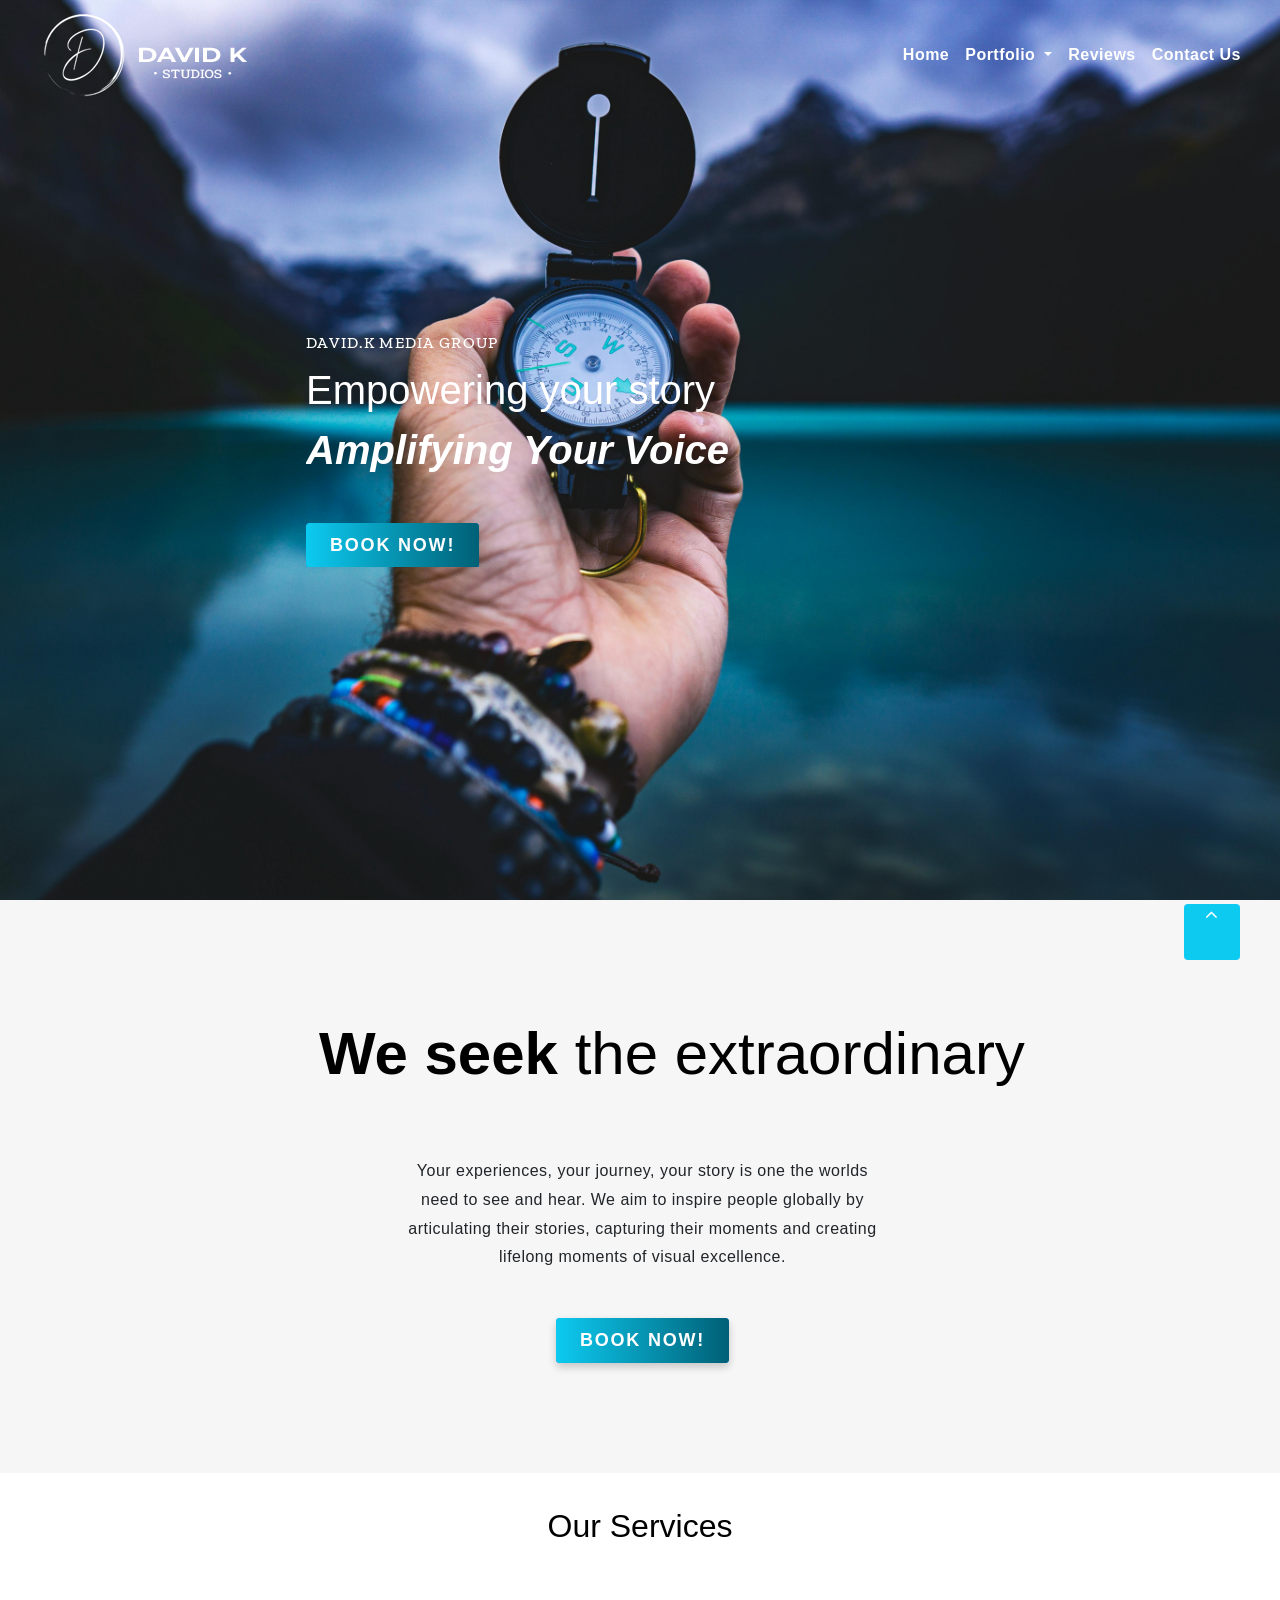
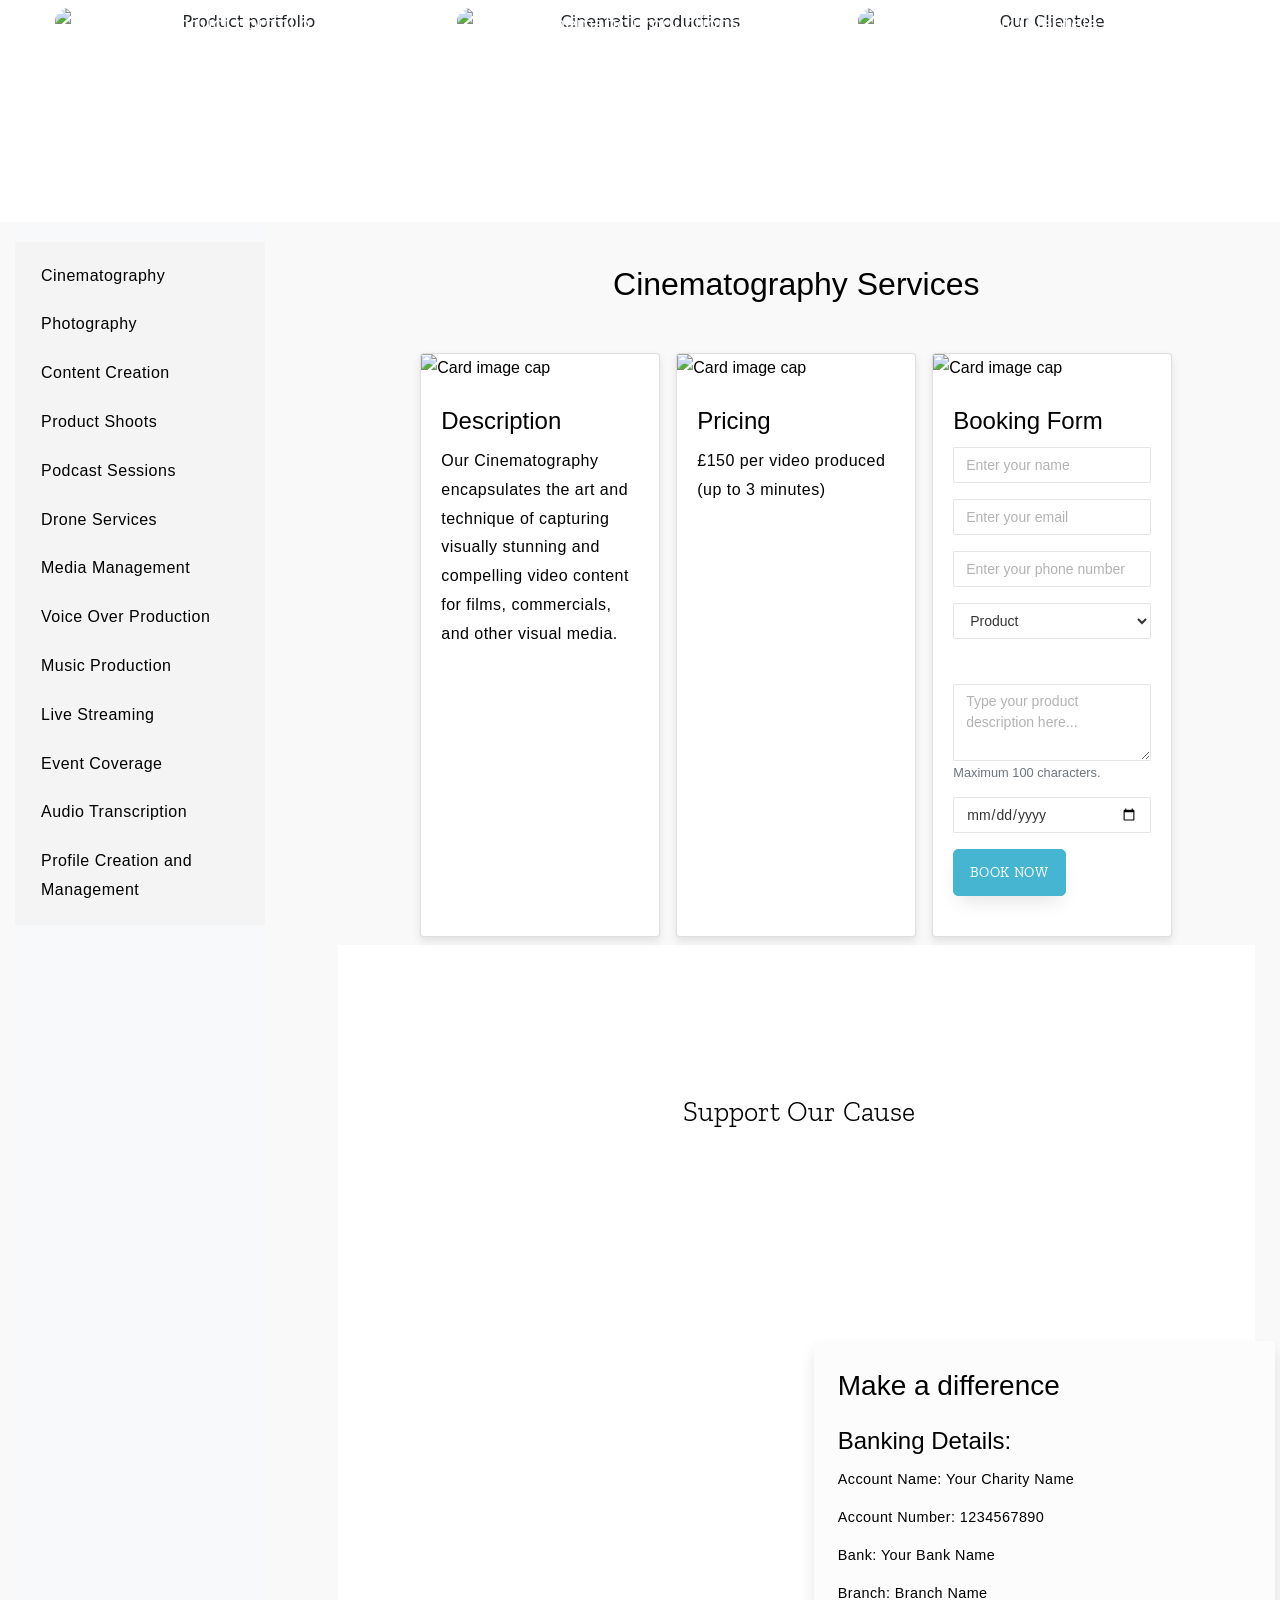
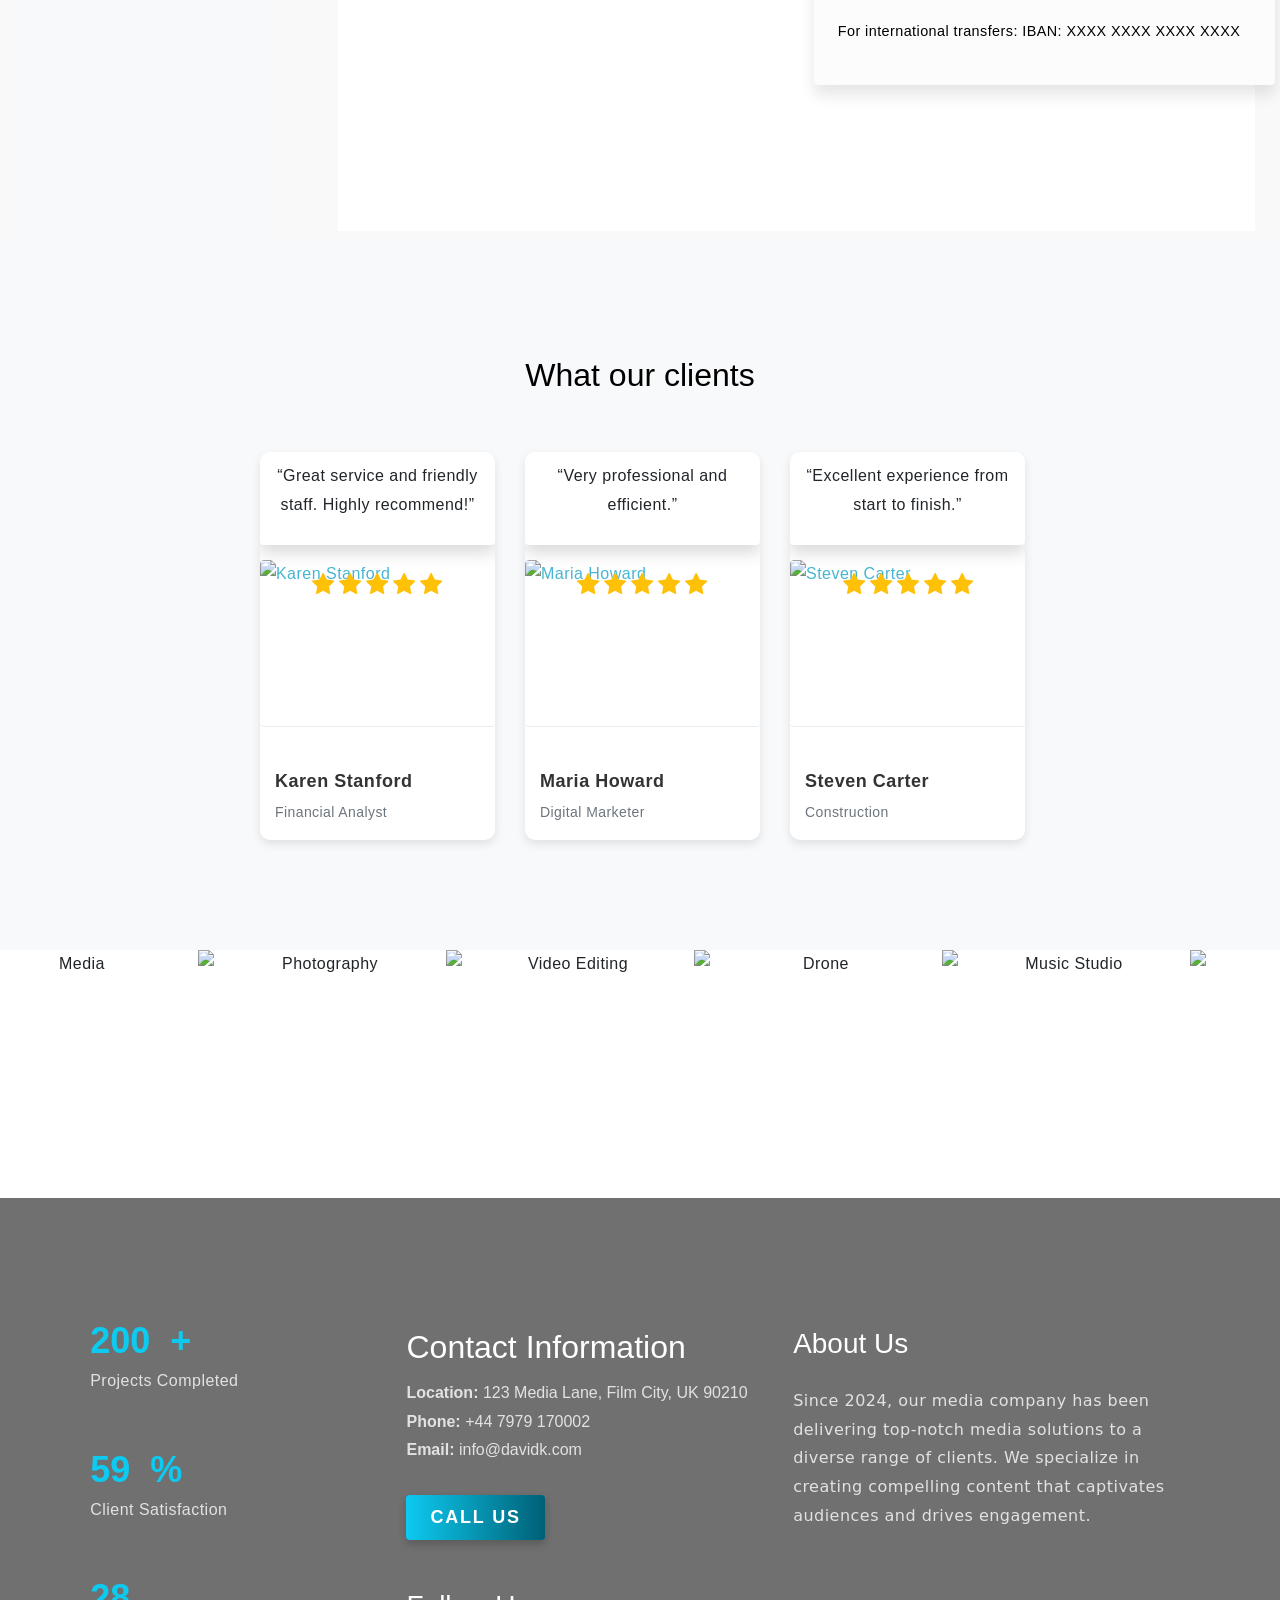
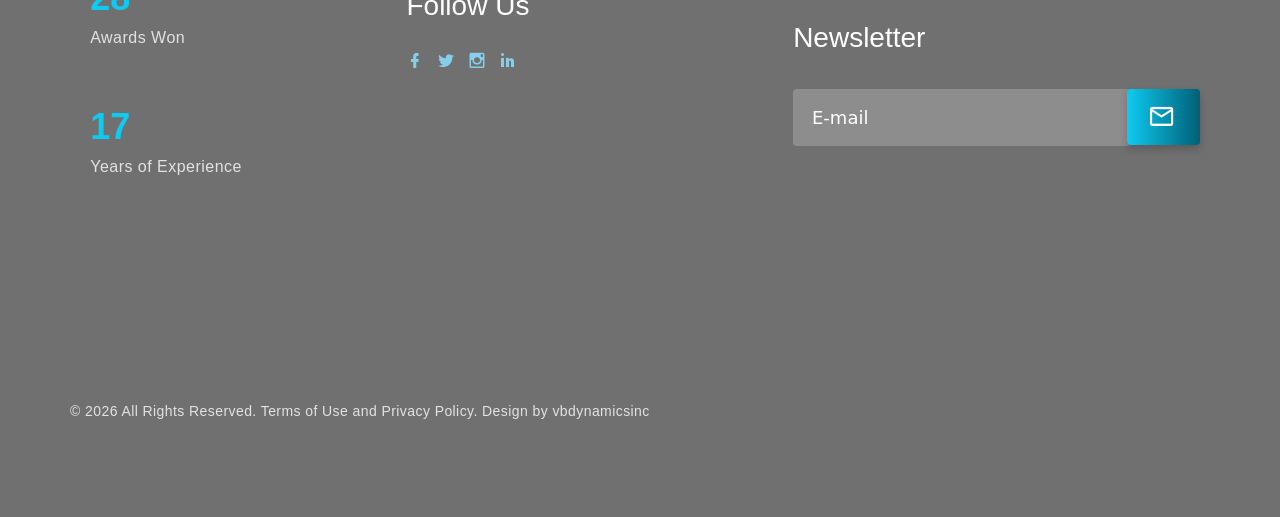
==== commit 8010e18d: "description" ====
--- a/index.html
+++ b/index.html
@@ -1,2325 +1,2406 @@
-<!DOCTYPE html>
-<html class="wide wow-animation" lang="en">
-   <head>
-      <title>Home</title>
-      <meta name="viewport" content="width=device-width height=device-height initial-scale=1.0">
-      <meta charset="utf-8">
-      <meta http-equiv="X-UA-Compatible" content="IE=edge">
-      <link rel="icon" href="images/favicon.ico" type="image/x-icon">
-      <link rel="stylesheet" type="text/css" href="//fonts.googleapis.com/css?family=Work+Sans:300,400,500,700%7CZilla+Slab:300,400,500,700,700i%7CGloria+Hallelujah">
-      <link rel="stylesheet" href="https://stackpath.bootstrapcdn.com/bootstrap/4.5.2/css/bootstrap.min.css">
-      <link rel="stylesheet" href="css/fonts.css">
-      <link rel="stylesheet" href="css/style.css">
-      <link rel="stylesheet" href="https://cdn.jsdelivr.net/npm/bootstrap@4.4.1/dist/css/bootstrap.min.css" integrity="sha384-Vkoo8x4CGsO3+Hhxv8T/Q5PaXtkKtu6ug5TOeNV6gBiFeWPGFN9MuhOf23Q9Ifjh" crossorigin="anonymous">
-      <style>.ie-panel {
-         display: none;
-         background: #212121;
-         padding: 10px 0;
-         box-shadow: 3px 3px 5px 0 rgba(0,0,0,.3);
-         clear: both;
-         text-align: center;
-         position: relative;
-         z-index: 1;
-         }
-         html.ie-10 .ie-panel,
-         html.lt-ie-10 .ie-panel {
-         display: block;
-         }
-      </style>
-      <link rel="stylesheet" href="https://cdnjs.cloudflare.com/ajax/libs/animate.css/4.1.1/animate.min.css">
-      <link rel="stylesheet" href="/contact-form-03/contact-css/contact-style.css">
-     
-      <style>/* Navbar styles */
-         .navbar {
-         position: fixed;
-         width: 100%;
-         z-index: 100;
-         transition: transform 0.3s ease-out;
-         }
-         .h-custom-1.f1 {
-         font-size: 3.75rem;
-         }
-         .typewriter {
-         overflow: hidden;
-         white-space: nowrap;
-         margin: 0 auto;
-         letter-spacing: .15em;
-         position: relative;
-         }
-         .typewriter span {
-         display: inline-block;
-         border-right: .15em solid transparent;
-         }
-         .typewriter span:last-child {
-         border-right: .15em solid orange;
-         animation: blink-caret .75s step-end infinite;
-         }
-         @keyframes blink-caret {
-         from,
-         to {
-         border-color: transparent;
-         }
-         50% {
-         border-color: orange;
-         }
-         }
-         .typewriter span:last-child {
-         margin-right: 10px; /* Adjust as needed */
-         }
-         /* Image container styles */
-         /* Image container styles */
-         .image-container {
-         position: relative; /* Position relative to parent for absolute positioning of child elements */
-         overflow: hidden; /* Hide overflow to maintain the shape of rounded corners */
-         max-width: 100%; /* Set maximum width to 100% of its parent */
-         max-height: 500px; /* Set maximum height */
-         border-radius: 10px; /* Rounded corners */
-         margin-bottom: 20px; /* Adjust spacing between images */
-         transition: transform 0.3s ease; /* Smooth transition effect on transform */
-         }
-         .zoom-img {
-         display: block; /* Make it a block-level element */
-         width: 100%; /* Full width of its container */
-         height: auto; /* Maintain aspect ratio */
-         overflow: hidden; /* Ensure the image stays within rounded corners */
-         transition: transform 0.3s ease; /* Smooth transition effect on transform */
-         }
-         .image-container:hover .zoom-img {
-         transform: scale(1.1); /* Scale up on hover */
-         }
-         .image-container2:hover .zoom-img {
-         transform: scale(1.1); /* Scale up on hover */
-         }
-         /* Overlay styles */
-         .image-overlay {
-         position: absolute; /* Position absolutely within the parent */
-         top: 0; /* Align to the top */
-         left: 0; /* Align to the left */
-         width: 100%; /* Full width of the parent */
-         height: 100%; /* Full height of the parent */
-         background-color: rgba(0, 195, 255, 0.2); /* Blue tint overlay */
-         opacity: 0; /* Initially hidden */
-         transition: opacity 0.3s ease; /* Smooth transition effect on opacity */
-         }
-         .image-container:hover .image-overlay {
-         opacity: 0; /* Show overlay on hover */
-         }
-         /* Title styles */
-         .list-inline1 {
-         list-style: none; /* Remove default list styling */
-         margin: 0; /* Remove default margin */
-         padding: 0; /* Remove default padding */
-         position: absolute; /* Position absolutely within the parent */
-         top: 0; /* Align to the top */
-         width: 100%; /* Full width of the parent */
-         text-align: center; /* Center text horizontally */
-          /* Background for better readability */
-         color: white; /* Text color */
-         }
-         .list-inline-item {
-         padding: 10px 0; /* Vertical padding */
-         font-size: 18px; /* Adjust font size as needed */
-         }
-         /* Button styles */
-         .button-block {
-         display: inline-block; /* Display inline-block */
-         margin-top: 20px; /* Top margin */
-         }
-         .button {
-         display: inline-block; /* Display inline-block */
-         text-decoration: none; /* Remove text decoration */
-         padding: 12px 24px; /* Padding */
-         border-radius: 4px; /* Rounded corners */
-         font-weight: bold; /* Bold text */
-         color: #fff; /* Text color */
-         background-color: #007bff; /* Background color */
-         transition: transform 0.3s ease-out; /* Smooth transition effect on transform */
-         box-shadow: 0 4px 8px rgba(0, 0, 0, 0.2); /* Box shadow */
-         }
-         /* Smooth bounce animation */
-         @keyframes smooth-bounce {
-         0%,
-         20%,
-         50%,
-         80%,
-         100% {
-         transform: translateY(0); /* Initial and final position */
-         }
-         40% {
-         transform: translateY(-10px); /* Adjust the bounce height as needed */
-         }
-         60% {
-         transform: translateY(-5px); /* Adjust the bounce height as needed */
-         }
-         }
-         .button:hover {
-         animation: smooth-bounce 1s cubic-bezier(0.25, 0.46, 0.45, 0.94); /* Adjust timing and easing function */
-         }
-      </style>
-      <style>.nav-link:hover,
-         .dropdown-item:hover,
-         .navbar-toggler:hover {
-         color: #0dcaf0 !important;
-         }
-      </style>
-
-<style>
-   /* Style The Dropdown Button */
-   .dropbtn {
-     background-color: #4CAF50;
-     color: white;
-     padding: 16px;
-     font-size: 16px;
-     border: none;
-     cursor: pointer;
-   }
-   
-   /* The container <div> - needed to position the dropdown content */
-   .dropdown {
-     position: relative;
-     display: inline-block;
-   }
-   
-   /* Dropdown Content (Hidden by Default) */
-   .dropdown-content {
-     display: none;
-     position: absolute;
-     background-color: #f9f9f9;
-     min-width: 160px;
-     box-shadow: 0px 8px 16px 0px rgba(0,0,0,0.2);
-     z-index: 1;
-   }
-   
-   /* Links inside the dropdown */
-   .dropdown-content a {
-     color: black;
-     padding: 12px 16px;
-     text-decoration: none;
-     display: block;
-   }
-   
-   /* Change color of dropdown links on hover */
-   .dropdown-content a:hover {background-color: #f1f1f1}
-   
-   /* Show the dropdown menu on hover */
-   .dropdown:hover .dropdown-content {
-     display: block;
-   }
-   
-   /* Change the background color of the dropdown button when the dropdown content is shown */
-   .dropdown:hover .dropbtn {
-     background-color: #3e8e41;
-   }
-   </style>
-   
-      <head>
-         <style>.animated-underline {
-            position: relative;
-            z-index: 1;
-            padding: 0;
-            display: inline-block;
-            background: none;
-            text-decoration: none;
-            color: inherit;
-            }
-            .animated-underline::after {
-            content: '';
-            position: absolute;
-            left: 0;
-            bottom: -2px;
-            width: 100%;
-            height: 13px;
-            background: radial-gradient(to right, #0dcaf0, #006076); /* Customize the underline color */
-            transform: scaleX(0);
-            transform-origin: bottom right;
-            transition: transform 0.25s ease-out;
-            z-index: -1; /* Ensure the underline is behind the text */
-            }
-            .animated-underline.in-view::after {
-            transform: scaleX(1);
-            transform-origin: bottom left;
-            }
-         </style>
-         <style>/* Add your existing styles here */
-            .swiper-slide {
-            position: relative;
-            background-size: cover;
-            background-position: center;
-            height: 100vh;
-            display: flex;
-            align-items: center;
-            justify-content: center;
-            }
-            .parallax-line {
-            position: absolute;
-            z-index: 1000;
-            height: 6px;
-            background: linear-gradient(to right, #0dcaf0, #006076, #0dcaf0);
-            /* Change color as needed */
-            width: 0; /* Start with width 0 */
-            left: 50%;
-            transform: translateX(-50%);
-            margin-top: 10px; /* Space above the line */
-            transition: width 2s ease-out; /* Smooth transition for the parallax line */
-            }
-            .typewriter {
-            overflow: hidden;
-            white-space: nowrap;
-            margin: 0 auto;
-            letter-spacing: .15em;
-            position: relative;
-            }
-            .typewriter span {
-            display: inline-block;
-            border-right: .15em solid transparent;
-            }
-            .typewriter span:last-child {
-            border-right: .15em solid orange;
-            animation: blink-caret .75s step-end infinite;
-            }
-            @keyframes blink-caret {
-            from,
-            to {
-            border-color: transparent;
-            }
-            50% {
-            border-color: orange;
-            }
-            }
-         </style>
-   </head>
-   <style>/* Updated CSS to align navbar links to the right */
-      .navbar-nav {
-      margin-left: auto; /* Align navbar links to the right */
-      }
-      /* Adjust dropdown menu styles */
-      .dropdown-menu {
-      background-color: transparent; /* Remove background color */
-      border: none; /* Remove any border */
-      }
-    
-      .dropdown-divider {
-      display: none; /* Hide the divider */
-      }
-   </style>
-   <style>.col-xl-4,
-      .col-xl-4 h2,
-      .col-xl-4 ul {
-      font-family: system-ui, -apple-system, "Segoe UI", Roboto, "Helvetica Neue", "Noto Sans", "Liberation Sans", Arial, sans-serif, "Apple Color Emoji", "Segoe UI Emoji", "Noto Color Emoji";
-      }
-   </style>
-   <style>.container-fluid {
-      display: flex;
-      flex-wrap: wrap;
-      }
-      .sidebar {
-      width: 20%;
-      height: auto;
-      position: relative;
-      top: 0;
-      left: 0;
-      overflow-x: hidden;
-      padding-top: 20px;
-      background-color: #f8f9faf4;
-      }
-      .content {
-      flex: 1;
-      margin-left: 5%;
-      padding: 10px;
-      }
-      .w3-sidebar {
-      background-color: #f4f4f4;
-      padding: 10px;
-      }
-      .w3-sidebar a {
-      display: block;
-      padding: 10px;
-      text-decoration: none;
-      color: #000;
-      transition: border-left-color 0.3s ease-in-out, background-color 0.3s ease-in-out, border-left-width 0.3s ease-in-out;
-      border-left: 6px solid transparent;
-      }
-      .w3-sidebar a.active {
-      border-left: 6px solid #0dcaf0;
-      background-color: #f8f9fa;
-      font-weight: bold;
-      }
-      .w3-sidebar a:hover {
-      background-color: #ddd;
-      }
-      .card-container {
-      display: flex;
-      flex-wrap: wrap;
-      justify-content: right;
-      }
-      .card {
-      width: 10rem;
-      margin: 10px;
-      box-shadow: 0 4px 8px rgba(0, 0, 0, 0.1);
-      }
-   </style>
-   <style>.services-section-container {
-      background-color: #f8f8f8d6;
-      }
-   </style>
-   <style>.floating-item-smooth {
-      animation: up-down-smooth-animation 1s infinite ease-in-out alternate;
-      }
-      @keyframes up-down-smooth-animation {
-      0% {
-      transform: translateY(0);
-      }
-      100% {
-      transform: translateY(-10px);
-      }
-      }
-      .post-minimal {
-      position: relative;
-      }
-      .star-icons {
-      position: absolute;
-      top: -4%;
-      left: 5;
-      transform: translateY(-5%);
-      display: flex;
-      flex-direction: row;
-      color: rgb(0, 247, 255);
-      box-shadow: #000;
-      }
-      .star-icons .icon {
-      margin: 2px 0;
-      }
-   </style>
-   <style>.section-lg {
-      padding: 60px 0;
-      }
-      .bg-default {
-      background-color: #f8f9fa;
-      }
-      .text-center {
-      text-align: center;
-      }
-      .post-minimal {
-      background: #ffffff;
-      box-shadow: 0 4px 10px rgba(0, 0, 0, 0.1);
-      border-radius: 10px;
-      overflow: hidden;
-      transition: transform 0.3s;
-      }
-      .post-minimal:hover {
-      transform: translateY(-10px);
-      }
-      .post-minimal-media {
-      overflow: hidden;
-      border-bottom: 1px solid #e9ecef;
-      }
-      .post-minimal-image {
-      width: 100%;
-      height: auto;
-      display: block;
-      transition: transform 0.3s;
-      }
-      .post-minimal:hover .post-minimal-image {
-      transform: scale(1.1);
-      }
-      .post-minimal-content {
-      padding: 15px;
-      }
-      .star-icons {
-      margin-bottom: 10px;
-      }
-      .star-icons .icon {
-      color: #ffc107;
-      }
-      .post-minimal-title {
-      font-size: 18px;
-      font-weight: 700;
-      margin: 10px 0 5px;
-      }
-      .post-minimal-title a {
-      color: #333;
-      text-decoration: none;
-      }
-      .post-minimal-subtitle {
-      font-size: 14px;
-      color: #6c757d;
-      margin: 0;
-      }
-   </style>
-   <style>.content-section {
-      transform: scale(0.8);
-      opacity: 0;
-      transition: transform 0.5s ease-in-out, opacity 0.5s ease-in-out;
-      }
-      .content-section.active {
-      transform: scale(1);
-      opacity: 1;
-      }
-   </style>
-   <style>.parallax {
-      background: url('images/parallax-bg.jpg') no-repeat center center fixed;
-      background-size: cover;
-      height: 300px;
-      }
-      .container {
-      padding: 50px 0;
-      }
-      .image-container {
-      position: relative;
-      overflow: hidden;
-      margin-bottom: 20px;
-      }
-      .image-container img {
-      width: 100%;
-      border-radius: 15px;
-      transition: transform 0.3s ease;
-      }
-      .image-container .image-overlay {
-      position: absolute;
-      top: 0;
-      left: 0;
-      width: 100%;
-      height: 100%;
-      background: rgba(0, 0, 0, 0.5);
-      opacity: 0;
-      transition: opacity 0.3s ease;
-      border-radius: 15px;
-      }
-      .image-container:hover img {
-      transform: scale(1.1);
-      }
-      .image-container:hover .image-overlay {
-      opacity: 1;
-      }
-      .image-container ul {
-      position: absolute;
-      bottom: 10px;
-      left: 0;
-      margin: 0;
-      padding: 0;
-      list-style: none;
-      color: white;
-      transition: transform 0.3s ease, font-size 0.3s ease;
-      transform-origin: left center; /* Set transform origin to the left center */
-      }
-      .image-container ul li {
-      display: inline;
-      margin-right: 10px;
-      }
-      .image-container:hover ul {
-      transform: scale(1.2);
-      font-size: 1.5rem;
-      }
-      .image-container ul li a {
-      color: #0dcaf0;
-      text-decoration: none;
-      transition: color 0.3s ease;
-      }
-      .image-container ul li a:hover {
-      color: #006076;
-      }
-      .text-content {
-      display: inline-block;
-      white-space: nowrap;
-      overflow: hidden;
-      text-overflow: ellipsis;
-      max-width: 100%;
-      transition: font-size 0.3s ease, transform 0.3s ease;
-      transform-origin: left center; /* Set transform origin to the left center */
-      }
-      .image-container:hover .text-content {
-      font-size: 1.5rem; /* Adjust this value as needed */
-      transform: scale(1.2);
-      }
-      @media (max-width: 768px) {
-      .text-content {
-      font-size: 1em;
-      }
-      .image-container:hover .text-content {
-      font-size: 1.2em;
-      }
-      }
-   </style>
-   <link rel="stylesheet" href="https://cdnjs.cloudflare.com/ajax/libs/animate.css/4.1.1/animate.min.css">
-   </head>
-   <body>
-      <!-- Page Header-->
-      <!-- Navbar -->
-      <!-- Navbar -->
-      <!-- Navbar -->
-      <nav class="navbar navbar-expand-lg navbar-light">
-         <div class="container-fluid">
-            <a class="navbar-brand" href="#" style="color: white;">
-            <img src="david k logo 2.png" alt="David K Logo">
-            </a>
-            <button class="navbar-toggler" type="button" data-mdb-toggle="collapse" data-mdb-target="#navbarSupportedContent" aria-controls="navbarSupportedContent" aria-expanded="false" aria-label="Toggle navigation" style="color: white;">
-            <i class="fas fa-bars"></i>
-            </button>
-            <div class="collapse navbar-collapse" id="navbarSupportedContent">
-               <ul class="navbar-nav me-auto mb-2 mb-lg-0">
-                  <li class="nav-item">
-                     <a class="nav-link" aria-current="page" href="#" style="color: white;"><strong>Home</strong></a>
-                  </li>
-                  <li class="nav-item dropdown">
-                     <a class="nav-link dropdown-toggle" href="#" id="navbarDropdown" role="button" data-mdb-toggle="dropdown" aria-expanded="false" style="color: white; font-weight: bold;">
-                        Portfolio
-                     </a>
-                     <div class="dropdown-content" style="background-color: #33333300; border: none;">
-                         <a href="https://vincelamuzika.github.io/davidk/portfolio/index.html#product-shoots" class="dropdown-item custom-dropdown-item" style="color: white; transition: background-color 0.3s;">
-                             Product Portfolio
-                         </a>
-                         <a href="https://vincelamuzika.github.io/davidk/portfolio/index.html#cinematography" class="dropdown-item custom-dropdown-item" style="color: white; transition: background-color 0.3s;">
-                             Cinematic Productions
-                         </a>
-                         <hr class="dropdown-divider" style="border-top: 1px solid #444;">
-                         <a href="#" class="dropdown-item custom-dropdown-item" style="color: white; transition: background-color 0.3s;">
-                             Our Clientele
-                         </a>
-                     </div>
-                 </li>
-                 
-                 
-                 <style>
-                 .nav-item.dropdown:hover .dropdown-menu {
-                    display: block;
-                    opacity: 1;
-                    transition: opacity 0.3s ease-in-out;
-                 }
-                 
-                 .dropdown-menu {
-                    display: none;
-                    opacity: 0;
-                    transition: opacity 0.3s ease-in-out;
-                 }
-                 
-                 .dropdown-item:hover {
-                    background-color: #55555500;
-                    color: #0dcaf0;
-                 }
-                 
-                 .custom-dropdown-item {
-                    padding: 10px 20px;
-                    font-size: 16px;
-                 }
-                 
-                 .dropdown-divider {
-                    margin: 5px 0;
-                 }
-                 </style>
-                 
-                  <li class="nav-item">
-                     <a class="nav-link" href="#reviews" style="color: white;"><strong>Reviews</strong></a>
-                  </li>
-                  <li class="nav-item">
-                     <a class="nav-link" href="contacts.html" style="color: white;"><strong>Contact Us</strong></a>
-                  </li>
-               </ul>
-            </div>
-         </div>
-      </nav>
-      <section>
-         <section>
-            <!-- Swiper -->
-            <div class="swiper-container swiper-slider swiper-slider-1" data-loop="false" data-autoplay="5000" data-simulate-touch="false">
-               <div class="swiper-wrapper">
-                  <div class="swiper-slide" data-slide-bg="images/pexels-joshuaworoniecki-3832684.jpg">
-                     <div class="swiper-slide-caption context-dark">
-                        <div class="container">
-                           <div class="row">
-                              <div class="col-md-10 col-lg-7">
-                                 <div class="box-animation">
-                                    <h6 data-caption-animate="slideInLeft" data-caption-delay="150">DAVID.K Media Group</h6>
-                                    <h1 data-caption-animate="slideInLeft" data-caption-delay="300"> <mark class="animated-underline">Empowering</mark> your story <br>  <span class="text-italic font-weight-bold">Amplifying Your Voice</span> </h1>
-                                    <div class="button-block" data-caption-animate="fadeInUp" data-caption-delay="450">
-                                       <a class="button button-primary-gradient" href="#"><span>BOOK NOW!</span></a>
-                                    </div>
-                                 </div>
-                              </div>
-                           </div>
-                        </div>
-                     </div>
-                  </div>
-                  <div class="swiper-slide" data-slide-bg="images/pexels-victorfreitas-865711.jpg">
-                     <div class="swiper-slide-caption context-dark">
-                        <div class="container">
-                           <div class="row">
-                              <div class="col-md-10 col-lg-7">
-                                 <div class="box-animation">
-                                    <h6 data-caption-animate="slideInLeft" data-caption-delay="150">DAVID.K Media Group</h6>
-                                    <h1 data-caption-animate="slideInLeft" data-caption-delay="300">  <mark class="animated-underline">Crafting Narratives And
-                                       <br> 
-                                       <span class="text-italic font-weight-bold">Shaping Perspectives </span>
-                                    </h1>
-                                    <div class="button-block" data-caption-animate="fadeInUp" data-caption-delay="450">
-                                       <a class="button button-primary-gradient" href="#"><span>BOOK NOW!</span></a>
-                                    </div>
-                                 </div>
-                              </div>
-                           </div>
-                        </div>
-                     </div>
-                  </div>
-                  <div class="swiper-slide" data-slide-bg="images/pexels-stefanstefancik-91220.jpg">
-                     <div class="swiper-slide-caption context-dark">
-                        <div class="container">
-                           <div class="row">
-                              <div class="col-md-10 col-lg-7">
-                                 <div class="box-animation">
-                                    <h6 data-caption-animate="slideInLeft" data-caption-delay="150">DAVID.K Media Group</h6>
-                                    <h1 data-caption-animate="slideInLeft" data-caption-delay="300">Your Journey is <br> <span class="text-italic font-weight-bold">Our Passion</span> </h1>
-                                    <div class="button-block" data-caption-animate="fadeInUp" data-caption-delay="450">
-                                       <a class="button button-primary-gradient" href="#"><span>BOOK NOW!</span></a>
-                                    </div>
-                                 </div>
-                              </div>
-                           </div>
-                        </div>
-                     </div>
-                  </div>
-               </div>
-               
-            </div>
-            <!-- Parallax line -->
-         </section>
-         <section class="section section-lg bg-gray-100">
-            <div class="container">
-               <div class="row row-50 justify-content-center">
-                  <div class="col-12 text-center">
-                     <h3 class="h-custom-1 f1 typewriter-trigger" id="typewriter-text"> <strong>We seek</strong> <span id="demo"></span> </h3>
-                     <div class="parallax-line" id="parallax-line"></div>
-                  </div>
-                  <div class="col-sm-6 col-lg-5 wow fadeIn text-center">
-                     <!-- Tagline -->
-                     <p>Your experiences, your journey, your story is one the worlds need to see and hear. 
-                        We aim to inspire people globally by articulating their stories, capturing their 
-                        moments and creating lifelong moments of visual excellence.
-                     </p>
-                     <a class="button button-primary-gradient" href="#"><span>Book Now!</span></a>
-                  </div>
-               </div>
-            </div>
-         </section>
-         <style>.parallax {
-            padding-bottom: 50px; /* Adjust the value as needed */
-            }
-         </style>
-         <br>
-         <h2 style="text-align: center;">Our Services</h2>
-         <div class="container">
-            <div class="row">
-               <div class="col-xl-4 wow fadeIn text-center" data-wow-delay=".4s">
-                  <div class="image-container">
-                     <ul class="list-inline1">
-                        <li class="list-inline-item text-content">Product portfolio</li>
-                     </ul>
-                     <div class="image-content">
-                        <img class="img-rounded zoom-img" src="https://images.unsplash.com/photo-1615397349754-cfa2066a298e?q=80&w=1887&auto=format&fit=crop&ixlib=rb-4.0.3&ixid=M3wxMjA3fDB8MHxwaG90by1wYWdlfHx8fGVufDB8fHx8fA%3D%3D" alt="Product portfolio">
-                        <a href="https://vincelamuzika.github.io/davidk/portfolio/index.html#product-shoots">
-                           <div class="image-overlay"></div>
-                           <!-- Overlay for hover effect -->
-                        </a>
-                     </div>
-                  </div>
-               </div>
-               <div class="col-xl-4 wow fadeIn text-center" data-wow-delay=".4s">
-                  <div class="image-container">
-                     <ul class="list-inline1">
-                        <li class="list-inline-item text-content">Cinematic productions</li>
-                     </ul>
-                     <div class="image-content">
-                        <img class="img-rounded zoom-img" src="https://images.unsplash.com/photo-1616702450395-5681fc44759f?q=80&w=1887&auto=format&fit=crop&ixlib=rb-4.0.3&ixid=M3wxMjA3fDB8MHxwaG90by1wYWdlfHx8fGVufDB8fHx8fA%3D%3D" alt="Cinematic productions">
-                        <a href="https://vincelamuzika.github.io/davidk/portfolio/index.html#cinematography">
-                           <div class="image-overlay"></div>
-                           <!-- Overlay for hover effect -->
-                        </a>
-                     </div>
-                  </div>
-               </div>
-               <div class="col-xl-4 wow fadeIn text-center" data-wow-delay=".4s">
-                  <div class="image-container">
-                     <ul class="list-inline1">
-                        <li class="list-inline-item text-content">Our Clientele</li>
-                     </ul>
-                     <div class="image-content">
-                        <img class="img-rounded zoom-img" src="https://images.unsplash.com/photo-1521737711867-e3b97375f902?q=80&w=1887&auto=format&fit=crop&ixlib=rb-4.0.3&ixid=M3wxMjA3fDB8MHxwaG90by1wYWdlfHx8fGVufDB8fHx8fA%3D%3D" alt="Our Clientele">
-                        <a href="https://vincelamuzika.github.io/davidk/portfolio/index.html">
-                           <div class="image-overlay"></div>
-                           <!-- Overlay for hover effect -->
-                        </a>
-                     </div>
-                  </div>
-               </div>
-            </div>
-         </div>
-         <br>
-         <br>
-         <br>
-         <br>
-         <div class="services-section-container">
-            <div class="container-fluid">
-               <!-- Sidebar -->
-               <div class="sidebar">
-                  <div class="w3-sidebar">
-                     <a href="javascript:;" class="w3-bar-item w3-button active" onclick="showContent('content1')">Cinematography</a>
-                     <a href="javascript:;" class="w3-bar-item w3-button" onclick="showContent('content2')">Photography</a>
-                     <a href="javascript:;" class="w3-bar-item w3-button" onclick="showContent('content3')">Content Creation</a>
-                     <a href="javascript:;" class="w3-bar-item w3-button" onclick="showContent('content4')">Product Shoots</a>
-                     <a href="javascript:;" class="w3-bar-item w3-button" onclick="showContent('content5')">Podcast Sessions</a>
-                     <a href="javascript:;" class="w3-bar-item w3-button" onclick="showContent('content6')">Drone Services</a>
-                     <a href="javascript:;" class="w3-bar-item w3-button" onclick="showContent('content7')">Media Management</a>
-                     <a href="javascript:;" class="w3-bar-item w3-button" onclick="showContent('content8')">Voice Over Production</a>
-                     <a href="javascript:;" class="w3-bar-item w3-button" onclick="showContent('content9')">Music Production</a>
-                     <a href="javascript:;" class="w3-bar-item w3-button" onclick="showContent('content10')">Live Streaming</a>
-                     <a href="javascript:;" class="w3-bar-item w3-button" onclick="showContent('content11')">Event Coverage</a>
-                     <a href="javascript:;" class="w3-bar-item w3-button" onclick="showContent('content12')">Audio Transcription</a>
-                     <a href="javascript:;" class="w3-bar-item w3-button" onclick="showContent('content13')">Profile Creation and Management</a>
-                  </div>
-               </div>
-               <br>
-               <!-- Main content area -->
-               <main role="main" class="content">
-                  <!-- Default content -->
-                  <div id="content1" class="content-section">
-                     <br>
-                     <h2 style="text-align: center;">Cinematography Services</h2>
-                     <br>
-                     <div class="card-container d-flex flex-wrap justify-content-center">
-                        <div class="card m-2" style="width: 15rem;">
-                           <img class="card-img-top" src="https://images.pexels.com/photos/6328831/pexels-photo-6328831.jpeg?auto=compress&cs=tinysrgb&w=1260&h=750&dpr=1" alt="Card image cap">
-                           <div class="card-body">
-                              <h4>Description</h4>
-                              <p class="card-text">Our Cinematography encapsulates the art and technique of
-                                 capturing visually stunning and compelling video content for films, commercials, and
-                                 other visual media.</p>
-                           </div>
-                        </div>
-                        <div class="card m-2" style="width: 15rem;">
-                           <img class="card-img-top" src="https://media.istockphoto.com/id/1462932996/photo/cost-and-quality-control-business-strategy-and-project-management-concept-businessman-working.jpg?s=612x612&w=0&k=20&c=TUVDo4Q6uUpsJCssPxQ05egXtfFoHT0AEd78yMWTW80=" alt="Card image cap">
-                           <div class="card-body">
-                              <h4>Pricing</h4>
-                              <p class="card-text">£150 per video produced (up to 3 minutes)</p>
-                           </div>
-                        </div>
-                        <div class="card m-2" style="width: 15rem;">
-                           <img class="card-img-top" src="https://images.pexels.com/photos/9052846/pexels-photo-9052846.jpeg?auto=compress&cs=tinysrgb&w=1260&h=750&dpr=1" alt="Card image cap">
-                           <div class="card-body">
-                              <h4>Booking Form</h4>
-                               
-                              <form>
-                                  <div class="form-group">
-                                      
-                                      <input type="text" class="form-control" id="name" placeholder="Enter your name">
-                                  </div>
-                                  <div class="form-group">
-                                  
-                                      <input type="email" class="form-control" id="email" placeholder="Enter your email">
-                                  </div>
-                                  
-                             
-                               <div class="form-group">
-                                  
-                                   <input type="tel" class="form-control" id="phone" placeholder="Enter your phone number">
-                               </div>
-                               <div class="form-group">
-                                   
-                                   <select class="form-control" id="product">
-                                       <option value="" disabled selected hidden>Product</option>
-                                       <option>Cinematography</option>
-                                       <option>Photography</option>
-                                       <option>Content Creation</option>
-                                       <option>Product Shoots</option>
-                                       <option>Podcast Sessions</option>
-                                       <option>Drone Services</option>
-                                       <option>Media Management</option>
-                                       <option>Voice Over Production</option>
-                                       <option>Music Production</option>
-                                       <option>Live Streaming</option>
-                                       <option>Event Coverage</option>
-                                       <option>Audio Transcription</option>
-                                       <option>Profile Creation and Management</option>
-                                   </select>
-                               </div>
-                               <div class="form-group">
-                                  
-                                   <input type="date" class="form-control" id="date">
-                               </div>
-                               <div class="form-group">
-                    
-                                   <input type="time" class="form-control" id="time">
-                               </div>
-                               <button type="submit" class="btn btn-primary">Book Now</button>
-                           </form>
-                          </div>
-                      </div>
-                      
-                    </div>
-                 </div>
-                  <style>/* Initial styling */
-                     .content-section {
-                     opacity: 0;
-                     transform: translateY(20px);
-                     transition: opacity 0.6s ease, transform 0.6s ease;
-                     }
-                     .content-section.active {
-                     opacity: 1;
-                     transform: translateY(0);
-                     }
-                  </style>
-                  <div id="content2" class="content-section" style="display: none;">
-                     <br>
-                     <h2 style="text-align: center;"></h2>
-                     <br>
-                     <div class="card-container d-flex flex-wrap justify-content-center">
-                        <div class="card m-2" style="width: 15rem;">
-                           <img class="card-img-top" src="https://images.pexels.com/photos/6328831/pexels-photo-6328831.jpeg?auto=compress&cs=tinysrgb&w=1260&h=750&dpr=1" alt="Card image cap">
-                           <div class="card-body">
-                              <h4>Description</h4>
-                              <p class="card-text">Let us capture your special moments, products, and scenes through
-                                 high-quality images, providing professional visual content for various personal and
-                                 commercial needs.</p>
-                           </div>
-                        </div>
-                        <div class="card m-2" style="width: 15rem;">
-                           <img class="card-img-top" src="https://media.istockphoto.com/id/1462932996/photo/cost-and-quality-control-business-strategy-and-project-management-concept-businessman-working.jpg?s=612x612&w=0&k=20&c=TUVDo4Q6uUpsJCssPxQ05egXtfFoHT0AEd78yMWTW80=" alt="Card image cap">
-                           <div class="card-body">
-                              <h4>Pricing</h4>
-                              <p class="card-text">£150 per video produced (up to 3 minutes)</p>
-                           </div>
-                        </div>
-                        <div class="card m-2" style="width: 15rem;">
-                           <img class="card-img-top" src="https://images.pexels.com/photos/9052846/pexels-photo-9052846.jpeg?auto=compress&cs=tinysrgb&w=1260&h=750&dpr=1" alt="Card image cap">
-                           <div class="card-body">
-                               <h4>Booking Form</h4>
-                               
-                               <form>
-                                   <div class="form-group">
-                                       
-                                       <input type="text" class="form-control" id="name" placeholder="Enter your name">
-                                   </div>
-                                   <div class="form-group">
-                                   
-                                       <input type="email" class="form-control" id="email" placeholder="Enter your email">
-                                   </div>
-                                   
-                              
-                                <div class="form-group">
-                                   
-                                    <input type="tel" class="form-control" id="phone" placeholder="Enter your phone number">
-                                </div>
-                                <div class="form-group">
-                                    
-                                    <select class="form-control" id="product">
-                                        <option value="" disabled selected hidden>Product</option>
-                                        <option>Cinematography</option>
-                                        <option>Photography</option>
-                                        <option>Content Creation</option>
-                                        <option>Product Shoots</option>
-                                        <option>Podcast Sessions</option>
-                                        <option>Drone Services</option>
-                                        <option>Media Management</option>
-                                        <option>Voice Over Production</option>
-                                        <option>Music Production</option>
-                                        <option>Live Streaming</option>
-                                        <option>Event Coverage</option>
-                                        <option>Audio Transcription</option>
-                                        <option>Profile Creation and Management</option>
-                                    </select>
-                                </div>
-                                <div class="form-group">
-                                   
-                                    <input type="date" class="form-control" id="date">
-                                </div>
-                                <div class="form-group">
-                     
-                                    <input type="time" class="form-control" id="time">
-                                </div>
-                                <button type="submit" class="btn btn-primary">Book Now</button>
-                            </form>
-                           </div>
-                       </div>
-                       
-                     </div>
-                  </div>
-                  <div id="content3" class="content-section" style="display: none;">
-                     <br>
-                     <h2 style="text-align: center;">Content Creation</h2>
-                     <br>
-                     <div class="card-container d-flex flex-wrap justify-content-center">
-                        <div class="card m-2" style="width: 15rem;">
-                           <img class="card-img-top" src="https://images.pexels.com/photos/6328831/pexels-photo-6328831.jpeg?auto=compress&cs=tinysrgb&w=1260&h=750&dpr=1" alt="Card image cap">
-                           <div class="card-body">
-                              <h4>Description</h4>
-                              <p class="card-text">We will develop engaging and relevant material, such as videos,
-                                 articles, and social media posts, tailored to connect with and captivate an audience.</p>
-                           </div>
-                        </div>
-                        <div class="card m-2" style="width: 15rem;">
-                           <img class="card-img-top" src="https://media.istockphoto.com/id/1462932996/photo/cost-and-quality-control-business-strategy-and-project-management-concept-businessman-working.jpg?s=612x612&w=0&k=20&c=TUVDo4Q6uUpsJCssPxQ05egXtfFoHT0AEd78yMWTW80=" alt="Card image cap">
-                           <div class="card-body">
-                              <h4>Price for consultation</h4>
-                              <p class="card-text">£50 per 1 hour session to develop 3 month strategy.</p>
-                           </div>
-                        </div>
-                        <div class="card m-2" style="width: 15rem;">
-                           <img class="card-img-top" src="https://images.pexels.com/photos/9052846/pexels-photo-9052846.jpeg?auto=compress&cs=tinysrgb&w=1260&h=750&dpr=1" alt="Card image cap">
-                           <div class="card-body">
-                              <h4>Booking Form</h4>
-                              <p class="card-text">To book our Content Creation services, please fill out the form with your event details and preferred dates.</p>
-                           </div>
-                        </div>
-                     </div>
-                  </div>
-                  <div id="content4" class="content-section" style="display: none;">
-                     <br>
-                     <h2 style="text-align: center;">Product Shoots</h2>
-                     <br>
-                     <div class="card-container d-flex flex-wrap justify-content-center">
-                        <div class="card m-2" style="width: 15rem;">
-                           <img class="card-img-top" src="https://images.pexels.com/photos/6328831/pexels-photo-6328831.jpeg?auto=compress&cs=tinysrgb&w=1260&h=750&dpr=1" alt="Card image cap">
-                           <div class="card-body">
-                              <h4>Description</h4>
-                              <p class="card-text">We will produce appealing and high quality pictures and videos of
-                                 your products, enhancing their presentation for catalogs, websites, and
-                                 advertisements.</p>
-                           </div>
-                        </div>
-                        <div class="card m-2" style="width: 15rem;">
-                           <img class="card-img-top" src="https://media.istockphoto.com/id/1462932996/photo/cost-and-quality-control-business-strategy-and-project-management-concept-businessman-working.jpg?s=612x612&w=0&k=20&c=TUVDo4Q6uUpsJCssPxQ05egXtfFoHT0AEd78yMWTW80=" alt="Card image cap">
-                           <div class="card-body">
-                              <h4>Pricing</h4>
-                              <p class="card-text">£100 per session with 5 edited pictures (2 hours)</p>
-                           </div>
-                        </div>
-                        <div class="card m-2" style="width: 15rem;">
-                           <img class="card-img-top" src="https://images.pexels.com/photos/9052846/pexels-photo-9052846.jpeg?auto=compress&cs=tinysrgb&w=1260&h=750&dpr=1" alt="Card image cap">
-                           <div class="card-body">
-                              <h4>Booking Form</h4>
-                               
-                              <form>
-                                  <div class="form-group">
-                                      
-                                      <input type="text" class="form-control" id="name" placeholder="Enter your name">
-                                  </div>
-                                  <div class="form-group">
-                                  
-                                      <input type="email" class="form-control" id="email" placeholder="Enter your email">
-                                  </div>
-                                  
-                             
-                               <div class="form-group">
-                                  
-                                   <input type="tel" class="form-control" id="phone" placeholder="Enter your phone number">
-                               </div>
-                               <div class="form-group">
-                                   
-                                   <select class="form-control" id="product">
-                                       <option value="" disabled selected hidden>Product</option>
-                                       <option>Cinematography</option>
-                                       <option>Photography</option>
-                                       <option>Content Creation</option>
-                                       <option>Product Shoots</option>
-                                       <option>Podcast Sessions</option>
-                                       <option>Drone Services</option>
-                                       <option>Media Management</option>
-                                       <option>Voice Over Production</option>
-                                       <option>Music Production</option>
-                                       <option>Live Streaming</option>
-                                       <option>Event Coverage</option>
-                                       <option>Audio Transcription</option>
-                                       <option>Profile Creation and Management</option>
-                                   </select>
-                               </div>
-                               <div class="form-group">
-                                  
-                                   <input type="date" class="form-control" id="date">
-                               </div>
-                               <div class="form-group">
-                    
-                                   <input type="time" class="form-control" id="time">
-                               </div>
-                               <button type="submit" class="btn btn-primary">Book Now</button>
-                           </form>
-                          </div>
-                      </div>
-                      
-                    </div>
-                 </div>
-                  <div id="content5" class="content-section" style="display: none;">
-                     <br>
-                     <h2 style="text-align: center;">Podcast Sessions</h2>
-                     <br>
-                     <div class="card-container d-flex flex-wrap justify-content-center">
-                        <div class="card m-2" style="width: 15rem;">
-                           <img class="card-img-top" src="https://images.pexels.com/photos/6328831/pexels-photo-6328831.jpeg?auto=compress&cs=tinysrgb&w=1260&h=750&dpr=1" alt="Card image cap">
-                           <div class="card-body">
-                              <h4>Description</h4>
-                              <p class="card-text">Allow us to package engaging content for listeners and promote
-                                 your brands or ideas through the podcast stage.</p>
-                           </div>
-                        </div>
-                        <div class="card m-2" style="width: 15rem;">
-                           <img class="card-img-top" src="https://media.istockphoto.com/id/1462932996/photo/cost-and-quality-control-business-strategy-and-project-management-concept-businessman-working.jpg?s=612x612&w=0&k=20&c=TUVDo4Q6uUpsJCssPxQ05egXtfFoHT0AEd78yMWTW80=" alt="Card image cap">
-                           <div class="card-body">
-                              <h4>Pricing</h4>
-                              <p class="card-text">£90 per 30 minute episode (including editing)Packages available*</p>
-                           </div>
-                        </div>
-                        <div class="card m-2" style="width: 15rem;">
-                           <img class="card-img-top" src="https://images.pexels.com/photos/9052846/pexels-photo-9052846.jpeg?auto=compress&cs=tinysrgb&w=1260&h=750&dpr=1" alt="Card image cap">
-                           <div class="card-body">
-                              <h4>Booking Form</h4>
-                               
-                              <form>
-                                  <div class="form-group">
-                                      
-                                      <input type="text" class="form-control" id="name" placeholder="Enter your name">
-                                  </div>
-                                  <div class="form-group">
-                                  
-                                      <input type="email" class="form-control" id="email" placeholder="Enter your email">
-                                  </div>
-                                  
-                             
-                               <div class="form-group">
-                                  
-                                   <input type="tel" class="form-control" id="phone" placeholder="Enter your phone number">
-                               </div>
-                               <div class="form-group">
-                                   
-                                   <select class="form-control" id="product">
-                                       <option value="" disabled selected hidden>Product</option>
-                                       <option>Cinematography</option>
-                                       <option>Photography</option>
-                                       <option>Content Creation</option>
-                                       <option>Product Shoots</option>
-                                       <option>Podcast Sessions</option>
-                                       <option>Drone Services</option>
-                                       <option>Media Management</option>
-                                       <option>Voice Over Production</option>
-                                       <option>Music Production</option>
-                                       <option>Live Streaming</option>
-                                       <option>Event Coverage</option>
-                                       <option>Audio Transcription</option>
-                                       <option>Profile Creation and Management</option>
-                                   </select>
-                               </div>
-                               <div class="form-group">
-                                  
-                                   <input type="date" class="form-control" id="date">
-                               </div>
-                               <div class="form-group">
-                    
-                                   <input type="time" class="form-control" id="time">
-                               </div>
-                               <button type="submit" class="btn btn-primary">Book Now</button>
-                           </form>
-                          </div>
-                      </div>
-                      
-                    </div>
-                 </div>
-                  <div id="content6" class="content-section" style="display: none;">
-                     <br>
-                     <h2 style="text-align: center;">Drone Services</h2>
-                     <br>
-                     <div class="card-container d-flex flex-wrap justify-content-center">
-                        <div class="card m-2" style="width: 15rem;">
-                           <img class="card-img-top" src="https://images.pexels.com/photos/6328831/pexels-photo-6328831.jpeg?auto=compress&cs=tinysrgb&w=1260&h=750&dpr=1" alt="Card image cap">
-                           <div class="card-body">
-                              <h4>Description</h4>
-                              <p class="card-text">We will broaden your view as we capture aerial footage and images,
-                                 offering unique and expansive perspectives for real estate, events, film, and surveying
-                                 projects.</p>
-                           </div>
-                        </div>
-                        <div class="card m-2" style="width: 15rem;">
-                           <img class="card-img-top" src="https://media.istockphoto.com/id/1462932996/photo/cost-and-quality-control-business-strategy-and-project-management-concept-businessman-working.jpg?s=612x612&w=0&k=20&c=TUVDo4Q6uUpsJCssPxQ05egXtfFoHT0AEd78yMWTW80=" alt="Card image cap">
-                           <div class="card-body">
-                              <h4>Pricing</h4>
-                              <p class="card-text">£150 (0 minutes to 1 hour booking)</p>
-                           </div>
-                        </div>
-                        <div class="card m-2" style="width: 15rem;">
-                           <img class="card-img-top" src="https://images.pexels.com/photos/9052846/pexels-photo-9052846.jpeg?auto=compress&cs=tinysrgb&w=1260&h=750&dpr=1" alt="Card image cap">
-                           <div class="card-body">
-                              <h4>Booking Form</h4>
-                               
-                               <form>
-                                   <div class="form-group">
-                                       
-                                       <input type="text" class="form-control" id="name" placeholder="Enter your name">
-                                   </div>
-                                   <div class="form-group">
-                                   
-                                       <input type="email" class="form-control" id="email" placeholder="Enter your email">
-                                   </div>
-                                   
-                              
-                                <div class="form-group">
-                                   
-                                    <input type="tel" class="form-control" id="phone" placeholder="Enter your phone number">
-                                </div>
-                                <div class="form-group">
-                                    
-                                    <select class="form-control" id="product">
-                                        <option value="" disabled selected hidden>Product</option>
-                                        <option>Cinematography</option>
-                                        <option>Photography</option>
-                                        <option>Content Creation</option>
-                                        <option>Product Shoots</option>
-                                        <option>Podcast Sessions</option>
-                                        <option>Drone Services</option>
-                                        <option>Media Management</option>
-                                        <option>Voice Over Production</option>
-                                        <option>Music Production</option>
-                                        <option>Live Streaming</option>
-                                        <option>Event Coverage</option>
-                                        <option>Audio Transcription</option>
-                                        <option>Profile Creation and Management</option>
-                                    </select>
-                                </div>
-                                <div class="form-group">
-                                   
-                                    <input type="date" class="form-control" id="date">
-                                </div>
-                                <div class="form-group">
-                     
-                                    <input type="time" class="form-control" id="time">
-                                </div>
-                                <button type="submit" class="btn btn-primary">Book Now</button>
-                            </form>
-                           </div>
-                       </div>
-                       
-                     </div>
-                  </div>
-                  <div id="content7" class="content-section" style="display: none;">
-                     <br>
-                     <h2 style="text-align: center;">Media Management</h2>
-                     <br>
-                     <div class="card-container d-flex flex-wrap justify-content-center">
-                        <div class="card m-2" style="width: 15rem;">
-                           <img class="card-img-top" src="https://images.pexels.com/photos/6328831/pexels-photo-6328831.jpeg?auto=compress&cs=tinysrgb&w=1260&h=750&dpr=1" alt="Card image cap">
-                           <div class="card-body">
-                              <h4>Description</h4>
-                              <p class="card-text">We are happy to organise, store, and distribute your digital
-                                 content efficiently, ensuring optimal use and accessibility across various platforms.</p>
-                           </div>
-                        </div>
-                        <div class="card m-2" style="width: 15rem;">
-                           <img class="card-img-top" src="https://media.istockphoto.com/id/1462932996/photo/cost-and-quality-control-business-strategy-and-project-management-concept-businessman-working.jpg?s=612x612&w=0&k=20&c=TUVDo4Q6uUpsJCssPxQ05egXtfFoHT0AEd78yMWTW80=" alt="Card image cap">
-                           <div class="card-body">
-                              <h4>Pricing</h4>
-                              <p class="card-text">£20 per hour. (Monthly packages available)</p>
-                           </div>
-                        </div>
-                        <div class="card m-2" style="width: 15rem;">
-                           <img class="card-img-top" src="https://images.pexels.com/photos/9052846/pexels-photo-9052846.jpeg?auto=compress&cs=tinysrgb&w=1260&h=750&dpr=1" alt="Card image cap">
-                           <div class="card-body">
-                              <h4>Booking Form</h4>
-                               
-                               <form>
-                                   <div class="form-group">
-                                       
-                                       <input type="text" class="form-control" id="name" placeholder="Enter your name">
-                                   </div>
-                                   <div class="form-group">
-                                   
-                                       <input type="email" class="form-control" id="email" placeholder="Enter your email">
-                                   </div>
-                                   
-                              
-                                <div class="form-group">
-                                   
-                                    <input type="tel" class="form-control" id="phone" placeholder="Enter your phone number">
-                                </div>
-                                <div class="form-group">
-                                    
-                                    <select class="form-control" id="product">
-                                        <option value="" disabled selected hidden>Product</option>
-                                        <option>Cinematography</option>
-                                        <option>Photography</option>
-                                        <option>Content Creation</option>
-                                        <option>Product Shoots</option>
-                                        <option>Podcast Sessions</option>
-                                        <option>Drone Services</option>
-                                        <option>Media Management</option>
-                                        <option>Voice Over Production</option>
-                                        <option>Music Production</option>
-                                        <option>Live Streaming</option>
-                                        <option>Event Coverage</option>
-                                        <option>Audio Transcription</option>
-                                        <option>Profile Creation and Management</option>
-                                    </select>
-                                </div>
-                                <div class="form-group">
-                                   
-                                    <input type="date" class="form-control" id="date">
-                                </div>
-                                <div class="form-group">
-                     
-                                    <input type="time" class="form-control" id="time">
-                                </div>
-                                <button type="submit" class="btn btn-primary">Book Now</button>
-                            </form>
-                           </div>
-                       </div>
-                       
-                     </div>
-                  </div>
-                  <div id="content8" class="content-section" style="display: none;">
-                     <br>
-                     <h2 style="text-align: center;">Voice Over Production</h2>
-                     <br>
-                     <div class="card-container d-flex flex-wrap justify-content-center">
-                        <div class="card m-2" style="width: 15rem;">
-                           <img class="card-img-top" src="https://images.pexels.com/photos/6328831/pexels-photo-6328831.jpeg?auto=compress&cs=tinysrgb&w=1260&h=750&dpr=1" alt="Card image cap">
-                           <div class="card-body">
-                              <h4>Description</h4>
-                              <p class="card-text">Looking for professional narration and character voices for
-                                 multimedia content, enhancing the auditory experience for videos, advertisements,
-                                 and audiobooks? We are here for you.</p>
-                           </div>
-                        </div>
-                        <div class="card m-2" style="width: 15rem;">
-                           <img class="card-img-top" src="https://media.istockphoto.com/id/1462932996/photo/cost-and-quality-control-business-strategy-and-project-management-concept-businessman-working.jpg?s=612x612&w=0&k=20&c=TUVDo4Q6uUpsJCssPxQ05egXtfFoHT0AEd78yMWTW80=" alt="Card image cap">
-                           <div class="card-body">
-                              <h4>Pricing</h4>
-                              <p class="card-text"> £35 (from 1 up to 100 word script)£50 (from 101 to 200 word script)</p>
-                           </div>
-                        </div>
-                        <div class="card m-2" style="width: 15rem;">
-                           <img class="card-img-top" src="https://images.pexels.com/photos/9052846/pexels-photo-9052846.jpeg?auto=compress&cs=tinysrgb&w=1260&h=750&dpr=1" alt="Card image cap">
-                           <div class="card-body">
-                              <h4>Booking Form</h4>
-                               
-                               <form>
-                                   <div class="form-group">
-                                       
-                                       <input type="text" class="form-control" id="name" placeholder="Enter your name">
-                                   </div>
-                                   <div class="form-group">
-                                   
-                                       <input type="email" class="form-control" id="email" placeholder="Enter your email">
-                                   </div>
-                                   
-                              
-                                <div class="form-group">
-                                   
-                                    <input type="tel" class="form-control" id="phone" placeholder="Enter your phone number">
-                                </div>
-                                <div class="form-group">
-                                    
-                                    <select class="form-control" id="product">
-                                        <option value="" disabled selected hidden>Product</option>
-                                        <option>Cinematography</option>
-                                        <option>Photography</option>
-                                        <option>Content Creation</option>
-                                        <option>Product Shoots</option>
-                                        <option>Podcast Sessions</option>
-                                        <option>Drone Services</option>
-                                        <option>Media Management</option>
-                                        <option>Voice Over Production</option>
-                                        <option>Music Production</option>
-                                        <option>Live Streaming</option>
-                                        <option>Event Coverage</option>
-                                        <option>Audio Transcription</option>
-                                        <option>Profile Creation and Management</option>
-                                    </select>
-                                </div>
-                                <div class="form-group">
-                                   
-                                    <input type="date" class="form-control" id="date">
-                                </div>
-                                <div class="form-group">
-                     
-                                    <input type="time" class="form-control" id="time">
-                                </div>
-                                <button type="submit" class="btn btn-primary">Book Now</button>
-                            </form>
-                           </div>
-                       </div>
-                       
-                     </div>
-                  </div>
-                  <div id="content9" class="content-section" style="display: none;">
-                     <br>
-                     <h2 style="text-align: center;">Music Production</h2>
-                     <br>
-                     <div class="card-container d-flex flex-wrap justify-content-center">
-                        <div class="card m-2" style="width: 15rem;">
-                           <img class="card-img-top" src="https://images.pexels.com/photos/6328831/pexels-photo-6328831.jpeg?auto=compress&cs=tinysrgb&w=1260&h=750&dpr=1" alt="Card image cap">
-                           <div class="card-body">
-                              <h4>Description</h4>
-                              <p class="card-text">Music production involves creating, recording, and mixing music
-                                 tracks, delivering polished audio content for artists, films, commercials, and other
-                                 projects.</p>
-                           </div>
-                        </div>
-                        <div class="card m-2" style="width: 15rem;">
-                           <img class="card-img-top" src="https://media.istockphoto.com/id/1462932996/photo/cost-and-quality-control-business-strategy-and-project-management-concept-businessman-working.jpg?s=612x612&w=0&k=20&c=TUVDo4Q6uUpsJCssPxQ05egXtfFoHT0AEd78yMWTW80=" alt="Card image cap">
-                           <div class="card-body">
-                              <h4>Pricing</h4>
-                              <p class="card-text">Please consult as charges are project dependents.</p>
-                           </div>
-                        </div>
-                        <div class="card m-2" style="width: 15rem;">
-                           <img class="card-img-top" src="https://images.pexels.com/photos/9052846/pexels-photo-9052846.jpeg?auto=compress&cs=tinysrgb&w=1260&h=750&dpr=1" alt="Card image cap">
-                           <div class="card-body">
-                              <h4>Booking Form</h4>
-                               
-                               <form>
-                                   <div class="form-group">
-                                       
-                                       <input type="text" class="form-control" id="name" placeholder="Enter your name">
-                                   </div>
-                                   <div class="form-group">
-                                   
-                                       <input type="email" class="form-control" id="email" placeholder="Enter your email">
-                                   </div>
-                                   
-                              
-                                <div class="form-group">
-                                   
-                                    <input type="tel" class="form-control" id="phone" placeholder="Enter your phone number">
-                                </div>
-                                <div class="form-group">
-                                    
-                                    <select class="form-control" id="product">
-                                        <option value="" disabled selected hidden>Product</option>
-                                        <option>Cinematography</option>
-                                        <option>Photography</option>
-                                        <option>Content Creation</option>
-                                        <option>Product Shoots</option>
-                                        <option>Podcast Sessions</option>
-                                        <option>Drone Services</option>
-                                        <option>Media Management</option>
-                                        <option>Voice Over Production</option>
-                                        <option>Music Production</option>
-                                        <option>Live Streaming</option>
-                                        <option>Event Coverage</option>
-                                        <option>Audio Transcription</option>
-                                        <option>Profile Creation and Management</option>
-                                    </select>
-                                </div>
-                                <div class="form-group">
-                                   
-                                    <input type="date" class="form-control" id="date">
-                                </div>
-                                <div class="form-group">
-                     
-                                    <input type="time" class="form-control" id="time">
-                                </div>
-                                <button type="submit" class="btn btn-primary">Book Now</button>
-                            </form>
-                           </div>
-                       </div>
-                       
-                     </div>
-                  </div>
-                  <div id="content10" class="content-section" style="display: none;">
-                     <br>
-                     <h2 style="text-align: center;">Live Streaming</h2>
-                     <br>
-                     <div class="card-container d-flex flex-wrap justify-content-center">
-                        <div class="card m-2" style="width: 15rem;">
-                           <img class="card-img-top" src="https://images.pexels.com/photos/6328831/pexels-photo-6328831.jpeg?auto=compress&cs=tinysrgb&w=1260&h=750&dpr=1" alt="Card image cap">
-                           <div class="card-body">
-                              <h4>Description</h4>
-                              <p class="card-text">We are excited to Live stream and broadcasts real-time video
-                                 content to online audiences, enabling live engagement and interaction for your events,
-                                 shows, and virtual meetings.</p>
-                           </div>
-                        </div>
-                        <div class="card m-2" style="width: 15rem;">
-                           <img class="card-img-top" src="https://media.istockphoto.com/id/1462932996/photo/cost-and-quality-control-business-strategy-and-project-management-concept-businessman-working.jpg?s=612x612&w=0&k=20&c=TUVDo4Q6uUpsJCssPxQ05egXtfFoHT0AEd78yMWTW80=" alt="Card image cap">
-                           <div class="card-body">
-                              <h4>Pricing</h4>
-                              <p class="card-text">Please consult as charges are project dependent.</p>
-                           </div>
-                        </div>
-                        <div class="card m-2" style="width: 15rem;">
-                           <img class="card-img-top" src="https://images.pexels.com/photos/9052846/pexels-photo-9052846.jpeg?auto=compress&cs=tinysrgb&w=1260&h=750&dpr=1" alt="Card image cap">
-                           <div class="card-body">
-                              <h4>Booking Form</h4>
-                               
-                              <form>
-                                  <div class="form-group">
-                                      
-                                      <input type="text" class="form-control" id="name" placeholder="Enter your name">
-                                  </div>
-                                  <div class="form-group">
-                                  
-                                      <input type="email" class="form-control" id="email" placeholder="Enter your email">
-                                  </div>
-                                  
-                             
-                               <div class="form-group">
-                                  
-                                   <input type="tel" class="form-control" id="phone" placeholder="Enter your phone number">
-                               </div>
-                               <div class="form-group">
-                                   
-                                   <select class="form-control" id="product">
-                                       <option value="" disabled selected hidden>Product</option>
-                                       <option>Cinematography</option>
-                                       <option>Photography</option>
-                                       <option>Content Creation</option>
-                                       <option>Product Shoots</option>
-                                       <option>Podcast Sessions</option>
-                                       <option>Drone Services</option>
-                                       <option>Media Management</option>
-                                       <option>Voice Over Production</option>
-                                       <option>Music Production</option>
-                                       <option>Live Streaming</option>
-                                       <option>Event Coverage</option>
-                                       <option>Audio Transcription</option>
-                                       <option>Profile Creation and Management</option>
-                                   </select>
-                               </div>
-                               <div class="form-group">
-                                  
-                                   <input type="date" class="form-control" id="date">
-                               </div>
-                               <div class="form-group">
-                    
-                                   <input type="time" class="form-control" id="time">
-                               </div>
-                               <button type="submit" class="btn btn-primary">Book Now</button>
-                           </form>
-                          </div>
-                      </div>
-                      
-                    </div>
-                 </div>
-                  <div id="content11" class="content-section" style="display: none;">
-                     <br>
-                     <h2 style="text-align: center;">Event Coverage</h2>
-                     <br>
-                     <div class="card-container d-flex flex-wrap justify-content-center">
-                        <div class="card m-2" style="width: 15rem;">
-                           <img class="card-img-top" src="https://images.pexels.com/photos/6328831/pexels-photo-6328831.jpeg?auto=compress&cs=tinysrgb&w=1260&h=750&dpr=1" alt="Card image cap">
-                           <div class="card-body">
-                              <h4>Description</h4>
-                              <p class="card-text">We will capture the highlights and essence of events through
-                                 photography and videography, providing lasting memories and promotional material.</p>
-                           </div>
-                        </div>
-                        <div class="card m-2" style="width: 15rem;">
-                           <img class="card-img-top" src="https://media.istockphoto.com/id/1462932996/photo/cost-and-quality-control-business-strategy-and-project-management-concept-businessman-working.jpg?s=612x612&w=0&k=20&c=TUVDo4Q6uUpsJCssPxQ05egXtfFoHT0AEd78yMWTW80=" alt="Card image cap">
-                           <div class="card-body">
-                              <h4>Pricing</h4>
-                              <p class="card-text">Please consult as charges are project dependent.</p>
-                           </div>
-                        </div>
-                        <div class="card m-2" style="width: 15rem;">
-                           <img class="card-img-top" src="https://images.pexels.com/photos/9052846/pexels-photo-9052846.jpeg?auto=compress&cs=tinysrgb&w=1260&h=750&dpr=1" alt="Card image cap">
-                           <div class="card-body">
-                              <h4>Booking Form</h4>
-                               
-                               <form>
-                                   <div class="form-group">
-                                       
-                                       <input type="text" class="form-control" id="name" placeholder="Enter your name">
-                                   </div>
-                                   <div class="form-group">
-                                   
-                                       <input type="email" class="form-control" id="email" placeholder="Enter your email">
-                                   </div>
-                                   
-                              
-                                <div class="form-group">
-                                   
-                                    <input type="tel" class="form-control" id="phone" placeholder="Enter your phone number">
-                                </div>
-                                <div class="form-group">
-                                    
-                                    <select class="form-control" id="product">
-                                        <option value="" disabled selected hidden>Product</option>
-                                        <option>Cinematography</option>
-                                        <option>Photography</option>
-                                        <option>Content Creation</option>
-                                        <option>Product Shoots</option>
-                                        <option>Podcast Sessions</option>
-                                        <option>Drone Services</option>
-                                        <option>Media Management</option>
-                                        <option>Voice Over Production</option>
-                                        <option>Music Production</option>
-                                        <option>Live Streaming</option>
-                                        <option>Event Coverage</option>
-                                        <option>Audio Transcription</option>
-                                        <option>Profile Creation and Management</option>
-                                    </select>
-                                </div>
-                                <div class="form-group">
-                                   
-                                    <input type="date" class="form-control" id="date">
-                                </div>
-                                <div class="form-group">
-                     
-                                    <input type="time" class="form-control" id="time">
-                                </div>
-                                <button type="submit" class="btn btn-primary">Book Now</button>
-                            </form>
-                           </div>
-                       </div>
-                       
-                     </div>
-                  </div>
-                  <div id="content12" class="content-section" style="display: none;">
-                     <br>
-                     <h2 style="text-align: center;">Audio Transcription</h2>
-                     <br>
-                     <div class="card-container d-flex flex-wrap justify-content-center">
-                        <div class="card m-2" style="width: 15rem;">
-                           <img class="card-img-top" src="https://images.pexels.com/photos/6328831/pexels-photo-6328831.jpeg?auto=compress&cs=tinysrgb&w=1260&h=750&dpr=1" alt="Card image cap">
-                           <div class="card-body">
-                              <h4>Description</h4>
-                              <p class="card-text">We are ready to convert spoken words from recordings into
-                                 written text, making audio content accessible and searchable for various applications
-                                 and platforms.</p>
-                           </div>
-                        </div>
-                        <div class="card m-2" style="width: 15rem;">
-                           <img class="card-img-top" src="https://media.istockphoto.com/id/1462932996/photo/cost-and-quality-control-business-strategy-and-project-management-concept-businessman-working.jpg?s=612x612&w=0&k=20&c=TUVDo4Q6uUpsJCssPxQ05egXtfFoHT0AEd78yMWTW80=" alt="Card image cap">
-                           <div class="card-body">
-                              <h4>Pricing</h4>
-                              <p class="card-text">£35 (from 1 up to 100 word script)£50 (from 101 to 200 word script)</p>
-                           </div>
-                        </div>
-                        <div class="card m-2" style="width: 15rem;">
-                           <img class="card-img-top" src="https://images.pexels.com/photos/9052846/pexels-photo-9052846.jpeg?auto=compress&cs=tinysrgb&w=1260&h=750&dpr=1" alt="Card image cap">
-                           <div class="card-body">
-                              <h4>Booking Form</h4>
-                               
-                               <form>
-                                   <div class="form-group">
-                                       
-                                       <input type="text" class="form-control" id="name" placeholder="Enter your name">
-                                   </div>
-                                   <div class="form-group">
-                                   
-                                       <input type="email" class="form-control" id="email" placeholder="Enter your email">
-                                   </div>
-                                   
-                              
-                                <div class="form-group">
-                                   
-                                    <input type="tel" class="form-control" id="phone" placeholder="Enter your phone number">
-                                </div>
-                                <div class="form-group">
-                                    
-                                    <select class="form-control" id="product">
-                                        <option value="" disabled selected hidden>Product</option>
-                                        <option>Cinematography</option>
-                                        <option>Photography</option>
-                                        <option>Content Creation</option>
-                                        <option>Product Shoots</option>
-                                        <option>Podcast Sessions</option>
-                                        <option>Drone Services</option>
-                                        <option>Media Management</option>
-                                        <option>Voice Over Production</option>
-                                        <option>Music Production</option>
-                                        <option>Live Streaming</option>
-                                        <option>Event Coverage</option>
-                                        <option>Audio Transcription</option>
-                                        <option>Profile Creation and Management</option>
-                                    </select>
-                                </div>
-                                <div class="form-group">
-                                   
-                                    <input type="date" class="form-control" id="date">
-                                </div>
-                                <div class="form-group">
-                     
-                                    <input type="time" class="form-control" id="time">
-                                </div>
-                                <button type="submit" class="btn btn-primary">Book Now</button>
-                            </form>
-                           </div>
-                       </div>
-                       
-                     </div>
-                  </div>
-                  <div id="content13" class="content-section" style="display: none;">
-                     <br>
-                     <h2 style="text-align: center;">Profile Creation and Management</h2>
-                     <br>
-                     <div class="card-container d-flex flex-wrap justify-content-center">
-                        <div class="card m-2" style="width: 15rem;">
-                           <img class="card-img-top" src="https://images.pexels.com/photos/6328831/pexels-photo-6328831.jpeg?auto=compress&cs=tinysrgb&w=1260&h=750&dpr=1" alt="Card image cap">
-                           <div class="card-body">
-                              <h4>Description</h4>
-                              <p class="card-text">Ask us to set up and maintain your professional
-                                 or personal profiles on social media and other platforms, enhancing online presence
-                                 and engagement.</p>
-                           </div>
-                        </div>
-                        <div class="card m-2" style="width: 15rem;">
-                           <img class="card-img-top" src="https://media.istockphoto.com/id/1462932996/photo/cost-and-quality-control-business-strategy-and-project-management-concept-businessman-working.jpg?s=612x612&w=0&k=20&c=TUVDo4Q6uUpsJCssPxQ05egXtfFoHT0AEd78yMWTW80=" alt="Card image cap">
-                           <div class="card-body">
-                              <h4>Pricing</h4>
-                              <p class="card-text">Please consult as charges are project dependent.</p>
-                           </div>
-                        </div>
-                        <div class="card m-2" style="width: 15rem;">
-                           <img class="card-img-top" src="https://images.pexels.com/photos/9052846/pexels-photo-9052846.jpeg?auto=compress&cs=tinysrgb&w=1260&h=750&dpr=1" alt="Card image cap">
-                           <div class="card-body">
-                              <h4>Booking Form</h4>
-                               
-                               <form>
-                                   <div class="form-group">
-                                       
-                                       <input type="text" class="form-control" id="name" placeholder="Enter your name">
-                                   </div>
-                                   <div class="form-group">
-                                   
-                                       <input type="email" class="form-control" id="email" placeholder="Enter your email">
-                                   </div>
-                                   
-                              
-                                <div class="form-group">
-                                   
-                                    <input type="tel" class="form-control" id="phone" placeholder="Enter your phone number">
-                                </div>
-                                <div class="form-group">
-                                    
-                                    <select class="form-control" id="product">
-                                        <option value="" disabled selected hidden>Product</option>
-                                        <option>Cinematography</option>
-                                        <option>Photography</option>
-                                        <option>Content Creation</option>
-                                        <option>Product Shoots</option>
-                                        <option>Podcast Sessions</option>
-                                        <option>Drone Services</option>
-                                        <option>Media Management</option>
-                                        <option>Voice Over Production</option>
-                                        <option>Music Production</option>
-                                        <option>Live Streaming</option>
-                                        <option>Event Coverage</option>
-                                        <option>Audio Transcription</option>
-                                        <option>Profile Creation and Management</option>
-                                    </select>
-                                </div>
-                                <div class="form-group">
-                                   
-                                    <input type="date" class="form-control" id="date">
-                                </div>
-                                <div class="form-group">
-                     
-                                    <input type="time" class="form-control" id="time">
-                                </div>
-                                <button type="submit" class="btn btn-primary">Book Now</button>
-                            </form>
-                           </div>
-                       </div>
-                       
-                     </div>
-                  </div>
-               </main>
-            </div>
-         </div>
-         <!-- Contact form-->
-         <section class="ftco-section">
-            <div class="container">
-               <div class="row justify-content-center">
-                  <div class="col-md-12 text-center mb-5">
-                     <h2 class="heading-section">Support Our Cause</h2>
-                  </div>
-               </div>
-            </div>
-         
-            <div class="container">
-               <div class="row">
-                  <div class="col-md-6 mb-4 bg-black">
-                     <div class="embed-responsive embed-responsive-16by9">
-                        <!-- Replace with your YouTube video iframe -->
-                        <iframe class="embed-responsive-item" src="https://www.youtube.com/embed/clLrtARpDzc?si=0QviwS9CtpgzOS06" allowfullscreen></iframe>
-                     </div>
-                  </div>
-                  <div class="col-md-6">
-                     <div class="p-4 contact-wrap">
-                        <h3 class="mb-3"></h3>
-                        <!-- Banking Information -->
-                        <div class="mb-3" style="font-size: 0.9rem;">
-                           <h4>Banking Details:</h4>
-                           <p class="mb-1">Account Name: Your Charity Name</p>
-                           <p class="mb-1">Account Number: 1234567890</p>
-                           <p class="mb-1">Bank: Your Bank Name</p>
-                           <p class="mb-1">Branch: Branch Name</p>
-                          
-                           
-                           <!-- Additional banking info -->
-                           <p class="mb-0">For international transfers: IBAN: XXXX XXXX XXXX XXXX</p>
-                        </div>
-                        <!-- Additional information or call to action -->
-                         </div>
-                  </div>
-               </div>
-            </div>
-         </section>
-         
-         <!-- Contact form-->
-      </section>
-      <div id="reviews"></div>
-         <!-- Featured Projects-->
-         <section class="section section-lg bg-default text-center">
-            <div class="container">
-               <h2 class="wow fadeIn"></h2>
-               
-               <div class="row justify-content-center row-30 row-md-50 row-xl-70">
-                  <div class="col-sm-6 col-lg-3 wow bounceInLeft floating-item-smooth" data-wow-duration="1s">
-                     <!-- Post Minimal-->
-                     <div class="post-minimal">
-                        <div class="card-body2 box shadow rounded bg-color white">
-                           <p>“Great service and friendly staff. Highly recommend!”</p>
-                        </div>
-                        <figure class="post-minimal-media">
-                           <a href="#">
-                           <img class="post-minimal-image" src="https://images.pexels.com/photos/774909/pexels-photo-774909.jpeg?auto=compress&cs=tinysrgb&w=1260&h=750&dpr=1" alt="Karen Stanford" width="370" height="260"/>
-                           </a>
-                           <div class="star-icons">
-                              <span class="icon fas fa-star"></span>
-                              <span class="icon fas fa-star"></span>
-                              <span class="icon fas fa-star"></span>
-                              <span class="icon fas fa-star"></span>
-                              <span class="icon far fa-star"></span>
-                           </div>
-                        </figure>
-                        <div class="post-minimal-content">
-                           <h4 class="post-minimal-title"><a href="#">Karen Stanford</a></h4>
-                           <p class="post-minimal-subtitle">Financial Analyst</p>
-                        </div>
-                     </div>
-                  </div>
-                  <div class="col-sm-6 col-lg-3 wow bounceInLeft floating-item-smooth" data-wow-duration="1.2s">
-                     <!-- Post Minimal-->
-                     <div class="post-minimal">
-                        <div class="card-body2 box shadow rounded bg-color white">
-                           <p>“Very professional and efficient.”</p>
-                        </div>
-                        <figure class="post-minimal-media">
-                           <a href="#">
-                           <img class="post-minimal-image" src="https://images.pexels.com/photos/1764564/pexels-photo-1764564.jpeg?auto=compress&cs=tinysrgb&w=1260&h=750&dpr=1" alt="Maria Howard" width="370" height="260"/>
-                           </a>
-                           <div class="star-icons">
-                              <span class="icon fas fa-star"></span>
-                              <span class="icon fas fa-star"></span>
-                              <span class="icon fas fa-star"></span>
-                              <span class="icon fas fa-star"></span>
-                              <span class="icon far fa-star"></span>
-                           </div>
-                        </figure>
-                        <div class="post-minimal-content">
-                           <h4 class="post-minimal-title"><a href="#">Maria Howard</a></h4>
-                           <p class="post-minimal-subtitle">Digital Marketer</p>
-                        </div>
-                     </div>
-                  </div>
-                  <div class="col-sm-6 col-lg-3 wow bounceInRight floating-item-smooth" data-wow-duration="1s">
-                     <!-- Post Minimal-->
-                     <div class="post-minimal">
-                        <div class="card-body2 box shadow rounded bg-color white">
-                           <p>“Excellent experience from start to finish.”</p>
-                        </div>
-                        <figure class="post-minimal-media">
-                           <a href="#">
-                           <img class="post-minimal-image" src="https://images.pexels.com/photos/2379004/pexels-photo-2379004.jpeg?auto=compress&cs=tinysrgb&w=1260&h=750&dpr=1" alt="Steven Carter" width="370" height="260"/>
-                           </a>
-                           <div class="star-icons">
-                              <span class="icon fas fa-star"></span>
-                              <span class="icon fas fa-star"></span>
-                              <span class="icon fas fa-star"></span>
-                              <span class="icon fas fa-star"></span>
-                              <span class="icon far fa-star"></span>
-                           </div>
-                        </figure>
-                        <div class="post-minimal-content">
-                           <h4 class="post-minimal-title"><a href="#">Steven Carter</a></h4>
-                           <p class="post-minimal-subtitle">Construction</p>
-                        </div>
-                     </div>
-                  </div>
-               </div>
-            </div>
-      </div>
-      </section>
-      <style>.section-lg .container {
-         display: flex;
-         flex-direction: column;
-         align-items: center;
-         }
-         .post-minimal-media {
-         position: relative;
-         }
-         .star-icons {
-         position: absolute;
-         top: 10px;
-         left: 50%;
-         transform: translateX(-50%);
-         display: flex;
-         justify-content: center;
-         gap: 5px;
-         font-size: 1.5rem; /* Adjust size as needed */
-         color: gold;
-         }
-         .card-body2 {
-         margin-bottom: 15px;
-         padding: 10px;
-         background-color: white;
-         border-radius: 8px;
-         box-shadow: 0 4px 8px rgba(0,0,0,0.1);
-         text-align: center;
-         }
-      </style>
-      </section>
-      <!-- Latest Blog Posts-->
-      <style>.owl-carousel .owl-item {
-         margin-right: 0 !important;
-         }
-         .thumbnail-thin {
-         display: block;
-         }
-      </style>
-      <section class="section oh text-center">
-         <div class="owl-carousel wow fadeIn" data-items="2" data-sm-items="3" data-md-items="4" data-lg-items="5" data-xl-items="6" data-dots="false" data-nav="false" data-stage-padding="0" data-loop="false" data-margin="0" data-mouse-drag="false" data-lightgallery="group">
-            <!-- Thumbnail Thin -->
-            <a class="thumbnail-thin" data-lightgallery="item">
-               <div class="thumbnail-thin-inner">
-                  <img class="thumbnail-thin-image" src="https://picsum.photos/320/320?random=1" alt="Media" width="320" height="320"/>
-               </div>
-            </a>
-            <!-- Thumbnail Thin -->
-            <a class="thumbnail-thin" data-lightgallery="item">
-               <div class="thumbnail-thin-inner">
-                  <img class="thumbnail-thin-image" src="https://picsum.photos/320/320?random=2" alt="Photography" width="320" height="320"/>
-               </div>
-            </a>
-            <!-- Thumbnail Thin -->
-            <a class="thumbnail-thin" data-lightgallery="item">
-               <div class="thumbnail-thin-inner">
-                  <img class="thumbnail-thin-image" src="https://picsum.photos/320/320?random=3" alt="Video Editing" width="320" height="320"/>
-               </div>
-            </a>
-            <!-- Thumbnail Thin -->
-            <a class="thumbnail-thin" data-lightgallery="item">
-               <div class="thumbnail-thin-inner">
-                  <img class="thumbnail-thin-image" src="https://picsum.photos/seed/picsum/320/320" alt="Drone" width="320" height="320"/>
-               </div>
-            </a>
-           
-            <!-- Thumbnail Thin -->
-            <a class="thumbnail-thin" data-lightgallery="item">
-               <div class="thumbnail-thin-inner">
-                  <img class="thumbnail-thin-image" src="https://picsum.photos/320/320?random=5" alt="Music Studio" width="320" height="320"/>
-               </div>
-            </a>
-            <!-- Thumbnail Thin -->
-            <a class="thumbnail-thin" data-lightgallery="item">
-               <div class="thumbnail-thin-inner">
-                  <img class="thumbnail-thin-image" src="https://picsum.photos/320/320?random=6" alt="Podcast" width="320" height="320"/>
-               </div>
-            </a>
-            
-         </div>
-      </section>
-      <!-- Include jQuery -->
-      <script src="https://code.jquery.com/jquery-3.6.0.min.js"></script>
-      <!-- Include Owl Carousel JS -->
-      <script src="https://cdnjs.cloudflare.com/ajax/libs/owl-carousel/1.3.3/owl.carousel.min.js"></script>
-      <script>
-         $(document).ready(function(){
-           $(".owl-carousel").owlCarousel({
-             items: 6,
-             loop: true,
-             margin: 10,
-             autoplay: true,
-             autoplayTimeout: 3000, // 3 seconds
-             autoplayHoverPause: true,
-             dots: true,
-             responsive:{
-               0:{ items: 2 },
-               600:{ items: 3 },
-               1000:{ items: 4 },
-               1200:{ items: 5 },
-               1400:{ items: 6 }
-             }
-           });
-         });
-      </script>
-      <style>.counter-minimal-counters {
-         font-size: 36;
-         }
-      </style>
-      <!-- Page Footer--> 
-      <footer class="section footer-classic bg-gray-950">
-         <div class="footer-classic-main">
-            <div class="container">
-               <div class="row row-30">
-                  <div class="col-lg-3">
-                     <div class="row row-30 row-xl-40">
-                        <div class="col-6 col-md-3 col-lg-12">
-                           <article class="counter-minimal">
-                              <div class="counter-minimal-counter">
-                                 <div class="counter">334</div>
-                                 <span class="counter-postfix">+</span>
-                              </div>
-                              <p class="counter-minimal-title">Projects Completed</p>
-                           </article>
-                        </div>
-                        <div class="col-6 col-md-3 col-lg-12">
-                           <article class="counter-minimal">
-                              <div class="counter-minimal-counter">
-                                 <div class="counter">98%</div>
-                                 <span class="counter-postfix">%</span>
-                              </div>
-                              <p class="counter-minimal-title">Client Satisfaction</p>
-                           </article>
-                        </div>
-                        <div class="col-6 col-md-3 col-lg-12">
-                           <article class="counter-minimal">
-                              <div class="counter-minimal-counter counter">50</div>
-                              <p class="counter-minimal-title">Awards Won</p>
-                           </article>
-                        </div>
-                        <div class="col-6 col-md-3 col-lg-12">
-                           <article class="counter-minimal">
-                              <div class="counter-minimal-counter counter">30</div>
-                              <p class="counter-minimal-title">Years of Experience</p>
-                           </article>
-                        </div>
-                     </div>
-                  </div>
-                  <div class="col-sm-6 col-lg-4 ">
-                     <h2>Contact Information</h2>
-                     <ul class="list-unstyled">
-                        <li>
-                           <strong>Location:</strong> 123 Media Lane, Film City, UK 90210
-                        </li>
-                        <li>
-                           <strong>Phone:</strong> +44 7979 170002
-                        </li>
-                        <li>
-                           <strong>Email:</strong> info@davidk.com
-                        </li>
-                        <a class="button button-primary-gradient" href="tel:+44 7979 170002"><span>Call Us</span></a>
-                     </ul>
-                     <br>
-                     <style>h3.follow-us {
-                        color: #87CEEB;
-                        }
-                        ul.list-inline li a.icon {
-                        color: #87CEEB;
-                        }
-                     </style>
-                     <h3>Follow Us</h3>
-                     <ul class="list-inline">
-                        <li class="list-inline-item">
-                           <a href="#" class="icon mdi mdi-facebook"></a>
-                        </li>
-                        <li class="list-inline-item">
-                           <a href="#" class="icon mdi mdi-twitter"></a>
-                        </li>
-                        <li class="list-inline-item">
-                           <a href="#" class="icon mdi mdi-instagram"></a>
-                        </li>
-                        <li class="list-inline-item">
-                           <a href="#" class="icon mdi mdi-linkedin"></a>
-                        </li>
-                     </ul>
-                  </div>
-                  <div class="col-sm-6 col-lg-5 col-xl-4">
-                     <div class="row row-50 row-xl-70">
-                        <div class="col-12">
-                           <h3>About Us</h3>
-                           <p>Since 2024, our media company has been delivering top-notch media solutions to a diverse range of clients. We specialize in creating compelling content that captivates audiences and drives engagement.</p>
-                        </div>
-                        <div class="col-12">
-                           <h3>Newsletter</h3>
-                           <!-- RD Mailform-->
-                           <form class="rd-form rd-mailform form-inline subscribe-form" data-form-output="form-output-global" data-form-type="subscribe" method="post" action="bat/rd-mailform.php">
-                              <div class="form-wrap">
-                                <input class="form-input" id="subscribe-form-2-email" type="email" name="email" data-constraints="@Email @Required">
-                                <label class="form-label" for="subscribe-form-2-email">E-mail</label>
-                              </div>
-                              <div class="form-button">
-                                <button class="button button-primary-gradient button-icon-only" type="submit" aria-label="subscribe"><span class="icon icon-md mdi mdi-email-outline"></span></button>
-                              </div>
-                            </form>
-                        </div>
-                     </div>
-                  </div>
-               </div>
-            </div>
-         </div>
-         <div class="footer-classic-aside">
-            <div class="container">
-               <!-- Rights-->
-               <p class="rights"><span>&copy;&nbsp;</span><span class="copyright-year"></span><span>&nbsp;</span><span>All Rights Reserved.</span><span>&nbsp;</span><br class="d-sm-none"/><a href="#">Terms of Use</a><span> and</span><span>&nbsp;</span><a href="#">Privacy Policy</a>. Design&nbsp;by&nbsp;<a href="https://www.vbdynamics.co.za/">vbdynamicsinc</a></p>
-            </div>
-         </div>
-      </footer>
-      <!-- Intersection Observer for animated underline -->
-      <script>
-         new WOW().init();
-      </script>
-      <script>
-         document.addEventListener("DOMContentLoaded", function() {
-           const observer = new IntersectionObserver((entries, observer) => {
-             entries.forEach(entry => {
-               if (entry.isIntersecting) {
-                 entry.target.classList.add('in-view');
-                 observer.unobserve(entry.target);
-               }
-             });
-           }, { threshold: 0.1 });
-         
-           const target = document.querySelector('.animated-underline');
-           if (target) {
-             observer.observe(target);
-           }
-         });
-      </script>
-      <!-- External Scripts -->
-      <script src="https://code.jquery.com/jquery-3.5.1.slim.min.js"></script>
-      <script src="https://cdn.jsdelivr.net/npm/@popperjs/core@2.5.4/dist/umd/popper.min.js"></script>
-      <script src="https://stackpath.bootstrapcdn.com/bootstrap/4.5.2/js/bootstrap.min.js"></script>
-      <script src="https://cdnjs.cloudflare.com/ajax/libs/wow/1.1.2/wow.min.js"></script>
-      <!-- Initialize WOW.js -->
-      <script>
-         new WOW().init();
-      </script>
-      <!-- Scroll Event for Navbar -->
-      <script>
-         window.addEventListener('scroll', function() {
-           const navbar = document.querySelector('.navbar');
-           let scrollPosition = window.scrollY;
-           navbar.style.transform = `translateY(${scrollPosition * -0.5}px)`;
-         });
-      </script>
-      <!-- Dropdown Show/Hide on Hover -->
-      <script>
-         document.addEventListener("DOMContentLoaded", function () {
-           const dropdown = document.querySelector('.nav-item.dropdown');
-         
-           dropdown.addEventListener('mouseenter', function () {
-             this.querySelector('.dropdown-menu').classList.add('show');
-           });
-         
-           dropdown.addEventListener('mouseleave', function () {
-             this.querySelector('.dropdown-menu').classList.remove('show');
-           });
-         });
-      </script>
-      <!-- Typewriter Effect and Parallax Line -->
-      <script>
-         // Existing typewriter function for the initial text
-         let i = 0;
-         const txt = 'the extraordinary';
-         const speed = 50;
-         
-         function typeWriter() {
-           if (i < txt.length) {
-             document.getElementById("demo").innerHTML += txt.charAt(i);
-             i++;
-             setTimeout(typeWriter, speed);
-           }
-         }
-         
-         // IntersectionObserver to trigger typewriter effect
-         const observer = new IntersectionObserver(entries => {
-           entries.forEach(entry => {
-             if (entry.isIntersecting) {
-               typeWriter();
-               observer.unobserve(entry.target);
-             }
-           });
-         });
-         
-         // Observe elements with class 'typewriter-trigger'
-         const typewriterElements = document.querySelectorAll('.typewriter-trigger');
-         typewriterElements.forEach(element => {
-           observer.observe(element);
-         });
-         
-         // Function for the new typewriter effect on h3
-         function typeWriterForH3() {
-           let j = 0;
-           const h3Text = 'Make a difference today';
-           const h3Speed = 50;
-           const h3Element = document.querySelector('.contact-wrap h3'); // Assuming h3 is inside .contact-wrap
-         
-           function typeWriterInner() {
-             if (j < h3Text.length) {
-               h3Element.innerHTML += h3Text.charAt(j);
-               j++;
-               setTimeout(typeWriterInner, h3Speed);
-             }
-           }
-           typeWriterInner();
-         }
-         
-         // IntersectionObserver for h3 element
-         const h3Element = document.querySelector('.contact-wrap h3');
-         const observerForH3 = new IntersectionObserver(entries => {
-           entries.forEach(entry => {
-             if (entry.isIntersecting) {
-               typeWriterForH3();
-               observerForH3.unobserve(entry.target);
-             }
-           });
-         });
-         
-         observerForH3.observe(h3Element);
-         
-         // Function for the new typewriter effect on h2 in .section-lg
-         function typeWriterForH2() {
-           let k = 0;
-           const h2Text = 'What our clients say';
-           const h2Speed = 50;
-           const h2Element = document.querySelector('.section-lg h2'); // Assuming h2 is inside .section-lg
-         
-           function typeWriterInner() {
-             if (k < h2Text.length) {
-               h2Element.innerHTML += h2Text.charAt(k);
-               k++;
-               setTimeout(typeWriterInner, h2Speed);
-             }
-           }
-           typeWriterInner();
-         }
-         
-         // IntersectionObserver for h2 element in .section-lg
-         const h2Element = document.querySelector('.section-lg h2');
-         const observerForH2 = new IntersectionObserver(entries => {
-           entries.forEach(entry => {
-             if (entry.isIntersecting) {
-               typeWriterForH2();
-               observerForH2.unobserve(entry.target);
-             }
-           });
-         });
-         
-         observerForH2.observe(h2Element);
-         
-         // Function for the new typewriter effect on h2 in #content2
-         function typeWriterForContent2H2() {
-           let l = 0;
-           const content2H2Text = 'Photography';
-           const content2H2Speed = 50;
-           const content2H2Element = document.querySelector('#content2 h2');
-         
-           function typeWriterInner() {
-             if (l < content2H2Text.length) {
-               content2H2Element.innerHTML += content2H2Text.charAt(l);
-               l++;
-               setTimeout(typeWriterInner, content2H2Speed);
-             }
-           }
-           typeWriterInner();
-         }
-         
-         // IntersectionObserver for h2 element in #content2
-         const content2H2Element = document.querySelector('#content2 h2');
-         const observerForContent2H2 = new IntersectionObserver(entries => {
-           entries.forEach(entry => {
-             if (entry.isIntersecting) {
-               typeWriterForContent2H2();
-               observerForContent2H2.unobserve(entry.target);
-             }
-           });
-         });
-         
-         observerForContent2H2.observe(content2H2Element);
-         
-         // Other existing scroll and throttle logic can remain unchanged
-         window.addEventListener('scroll', function() {
-           const parallaxLine = document.getElementById('parallax-line');
-           const scrollY = window.scrollY || document.documentElement.scrollTop;
-           const scrollHeight = document.documentElement.scrollHeight - window.innerHeight;
-           const scrollPercentage = (scrollY / scrollHeight) * 100;
-           parallaxLine.style.width = scrollPercentage + 'vw';
-         });
-         
-         // Throttle scroll event
-         let throttleTimer = false;
-         document.addEventListener('scroll', function() {
-           if (!throttleTimer) {
-             throttleTimer = true;
-             setTimeout(function() {
-               throttleTimer = false;
-             }, 200);
-           }
-         });
-      </script>
-      <!-- Extending Line Effect for Swiper -->
-      <script>
-         document.addEventListener('scroll', function() {
-           const swiperContainer = document.querySelector('.swiper-container');
-           const swiperSlides = swiperContainer.querySelectorAll('.swiper-slide');
-           const line = swiperContainer.querySelector('.parallax-line');
-           const maxScroll = document.body.scrollHeight - window.innerHeight;
-           const scrollPosition = window.scrollY;
-           const progress = (scrollPosition / maxScroll) * 50;
-           
-           line.style.width = `${progress}%`;
-         
-           swiperSlides.forEach(slide => {
-             if (isElementInViewport(slide)) {
-               const slideCenterX = slide.getBoundingClientRect().left + slide.offsetWidth / 2;
-               line.style.left = `${slideCenterX}px`;
-             }
-           });
-         });
-         
-         function isElementInViewport(el) {
-           const rect = el.getBoundingClientRect();
-           return (
-             rect.top >= 0 &&
-             rect.left >= 0 &&
-             rect.bottom <= (window.innerHeight || document.documentElement.clientHeight) &&
-             rect.right <= (window.innerWidth || document.documentElement.clientWidth)
-           );
-         }
-      </script>
-      <!-- Show Content Function for Sidebar -->
-      <script>
-         function showContent(contentId) {
-           const contentSections = document.querySelectorAll('.content-section');
-           
-           contentSections.forEach(section => {
-               section.style.display = 'none';
-               section.classList.remove('active');
-           });
-           
-           const activeSection = document.getElementById(contentId);
-           if (activeSection) {
-               activeSection.style.display = 'block';
-               setTimeout(() => {
-                   activeSection.classList.add('active');
-               }, 10); // Timeout to trigger CSS transition
-           }
-           
-           // Remove 'active' class from all sidebar links
-           var links = document.querySelectorAll('.w3-sidebar a');
-           links.forEach(function (link) {
-               link.classList.remove('active');
-           });
-         
-           // Add 'active' class to the clicked link
-           event.currentTarget.classList.add('active');
-         }
-         
-         // Show the first content by default
-         document.addEventListener('DOMContentLoaded', function () {
-             showContent('content1');
-         });
-      </script>
-      <!-- Initialization for ES Users -->
-      <link rel="stylesheet" href="https://cdnjs.cloudflare.com/ajax/libs/font-awesome/5.15.4/css/all.min.css">
-      <div class="snackbars" id="form-output-global"></div>
-      <script src="js/core.min.js"></script>
-      <script src="js/script.js"></script>
-      <!-- coded by VinceLaMuzika-->
-   </body>
-</html>
+<!DOCTYPE html>
+<html class="wide wow-animation" lang="en">
+   <head>
+      <title>Home</title>
+      <meta name="viewport" content="width=device-width height=device-height initial-scale=1.0">
+      <meta charset="utf-8">
+      <meta http-equiv="X-UA-Compatible" content="IE=edge">
+      <link rel="icon" href="images/favicon.ico" type="image/x-icon">
+      <link rel="stylesheet" type="text/css" href="//fonts.googleapis.com/css?family=Work+Sans:300,400,500,700%7CZilla+Slab:300,400,500,700,700i%7CGloria+Hallelujah">
+      <link rel="stylesheet" href="https://stackpath.bootstrapcdn.com/bootstrap/4.5.2/css/bootstrap.min.css">
+      <link rel="stylesheet" href="css/fonts.css">
+      <link rel="stylesheet" href="css/style.css">
+      <link rel="stylesheet" href="https://cdn.jsdelivr.net/npm/bootstrap@4.4.1/dist/css/bootstrap.min.css" integrity="sha384-Vkoo8x4CGsO3+Hhxv8T/Q5PaXtkKtu6ug5TOeNV6gBiFeWPGFN9MuhOf23Q9Ifjh" crossorigin="anonymous">
+      <style>.ie-panel {
+         display: none;
+         background: #212121;
+         padding: 10px 0;
+         box-shadow: 3px 3px 5px 0 rgba(0,0,0,.3);
+         clear: both;
+         text-align: center;
+         position: relative;
+         z-index: 1;
+         }
+         html.ie-10 .ie-panel,
+         html.lt-ie-10 .ie-panel {
+         display: block;
+         }
+      </style>
+      <link rel="stylesheet" href="https://cdnjs.cloudflare.com/ajax/libs/animate.css/4.1.1/animate.min.css">
+      <link rel="stylesheet" href="/contact-form-03/contact-css/contact-style.css">
+     
+      <style>/* Navbar styles */
+         .navbar {
+         position: fixed;
+         width: 100%;
+         z-index: 100;
+         transition: transform 0.3s ease-out;
+         }
+         .h-custom-1.f1 {
+         font-size: 3.75rem;
+         }
+         .typewriter {
+         overflow: hidden;
+         white-space: nowrap;
+         margin: 0 auto;
+         letter-spacing: .15em;
+         position: relative;
+         }
+         .typewriter span {
+         display: inline-block;
+         border-right: .15em solid transparent;
+         }
+         .typewriter span:last-child {
+         border-right: .15em solid orange;
+         animation: blink-caret .75s step-end infinite;
+         }
+         @keyframes blink-caret {
+         from,
+         to {
+         border-color: transparent;
+         }
+         50% {
+         border-color: orange;
+         }
+         }
+         .typewriter span:last-child {
+         margin-right: 10px; /* Adjust as needed */
+         }
+         /* Image container styles */
+         /* Image container styles */
+         .image-container {
+         position: relative; /* Position relative to parent for absolute positioning of child elements */
+         overflow: hidden; /* Hide overflow to maintain the shape of rounded corners */
+         max-width: 100%; /* Set maximum width to 100% of its parent */
+         max-height: 500px; /* Set maximum height */
+         border-radius: 10px; /* Rounded corners */
+         margin-bottom: 20px; /* Adjust spacing between images */
+         transition: transform 0.3s ease; /* Smooth transition effect on transform */
+         }
+         .zoom-img {
+         display: block; /* Make it a block-level element */
+         width: 100%; /* Full width of its container */
+         height: auto; /* Maintain aspect ratio */
+         overflow: hidden; /* Ensure the image stays within rounded corners */
+         transition: transform 0.3s ease; /* Smooth transition effect on transform */
+         }
+         .image-container:hover .zoom-img {
+         transform: scale(1.1); /* Scale up on hover */
+         }
+         .image-container2:hover .zoom-img {
+         transform: scale(1.1); /* Scale up on hover */
+         }
+         /* Overlay styles */
+         .image-overlay {
+         position: absolute; /* Position absolutely within the parent */
+         top: 0; /* Align to the top */
+         left: 0; /* Align to the left */
+         width: 100%; /* Full width of the parent */
+         height: 100%; /* Full height of the parent */
+         background-color: rgba(0, 195, 255, 0.2); /* Blue tint overlay */
+         opacity: 0; /* Initially hidden */
+         transition: opacity 0.3s ease; /* Smooth transition effect on opacity */
+         }
+         .image-container:hover .image-overlay {
+         opacity: 0; /* Show overlay on hover */
+         }
+         /* Title styles */
+         .list-inline1 {
+         list-style: none; /* Remove default list styling */
+         margin: 0; /* Remove default margin */
+         padding: 0; /* Remove default padding */
+         position: absolute; /* Position absolutely within the parent */
+         top: 0; /* Align to the top */
+         width: 100%; /* Full width of the parent */
+         text-align: center; /* Center text horizontally */
+          /* Background for better readability */
+         color: white; /* Text color */
+         }
+         .list-inline-item {
+         padding: 10px 0; /* Vertical padding */
+         font-size: 18px; /* Adjust font size as needed */
+         }
+         /* Button styles */
+         .button-block {
+         display: inline-block; /* Display inline-block */
+         margin-top: 20px; /* Top margin */
+         }
+         .button {
+         display: inline-block; /* Display inline-block */
+         text-decoration: none; /* Remove text decoration */
+         padding: 12px 24px; /* Padding */
+         border-radius: 4px; /* Rounded corners */
+         font-weight: bold; /* Bold text */
+         color: #fff; /* Text color */
+         background-color: #007bff; /* Background color */
+         transition: transform 0.3s ease-out; /* Smooth transition effect on transform */
+         box-shadow: 0 4px 8px rgba(0, 0, 0, 0.2); /* Box shadow */
+         }
+         /* Smooth bounce animation */
+         @keyframes smooth-bounce {
+         0%,
+         20%,
+         50%,
+         80%,
+         100% {
+         transform: translateY(0); /* Initial and final position */
+         }
+         40% {
+         transform: translateY(-10px); /* Adjust the bounce height as needed */
+         }
+         60% {
+         transform: translateY(-5px); /* Adjust the bounce height as needed */
+         }
+         }
+         .button:hover {
+         animation: smooth-bounce 1s cubic-bezier(0.25, 0.46, 0.45, 0.94); /* Adjust timing and easing function */
+         }
+      </style>
+      <style>.nav-link:hover,
+         .dropdown-item:hover,
+         .navbar-toggler:hover {
+         color: #0dcaf0 !important;
+         }
+      </style>
+
+<style>
+   /* Style The Dropdown Button */
+   .dropbtn {
+     background-color: #4CAF50;
+     color: white;
+     padding: 16px;
+     font-size: 16px;
+     border: none;
+     cursor: pointer;
+   }
+   
+   /* The container <div> - needed to position the dropdown content */
+   .dropdown {
+     position: relative;
+     display: inline-block;
+   }
+   
+   /* Dropdown Content (Hidden by Default) */
+   .dropdown-content {
+     display: none;
+     position: absolute;
+     background-color: #f9f9f9;
+     min-width: 160px;
+     box-shadow: 0px 8px 16px 0px rgba(0,0,0,0.2);
+     z-index: 1;
+   }
+   
+   /* Links inside the dropdown */
+   .dropdown-content a {
+     color: black;
+     padding: 12px 16px;
+     text-decoration: none;
+     display: block;
+   }
+   
+   /* Change color of dropdown links on hover */
+   .dropdown-content a:hover {background-color: #f1f1f1}
+   
+   /* Show the dropdown menu on hover */
+   .dropdown:hover .dropdown-content {
+     display: block;
+   }
+   
+   /* Change the background color of the dropdown button when the dropdown content is shown */
+   .dropdown:hover .dropbtn {
+     background-color: #3e8e41;
+   }
+   </style>
+   
+      <head>
+         <style>.animated-underline {
+            position: relative;
+            z-index: 1;
+            padding: 0;
+            display: inline-block;
+            background: none;
+            text-decoration: none;
+            color: inherit;
+            }
+            .animated-underline::after {
+            content: '';
+            position: absolute;
+            left: 0;
+            bottom: -2px;
+            width: 100%;
+            height: 13px;
+            background: radial-gradient(to right, #0dcaf0, #006076); /* Customize the underline color */
+            transform: scaleX(0);
+            transform-origin: bottom right;
+            transition: transform 0.25s ease-out;
+            z-index: -1; /* Ensure the underline is behind the text */
+            }
+            .animated-underline.in-view::after {
+            transform: scaleX(1);
+            transform-origin: bottom left;
+            }
+         </style>
+         <style>/* Add your existing styles here */
+            .swiper-slide {
+            position: relative;
+            background-size: cover;
+            background-position: center;
+            height: 100vh;
+            display: flex;
+            align-items: center;
+            justify-content: center;
+            }
+            .parallax-line {
+            position: absolute;
+            z-index: 1000;
+            height: 6px;
+            background: linear-gradient(to right, #0dcaf0, #006076, #0dcaf0);
+            /* Change color as needed */
+            width: 0; /* Start with width 0 */
+            left: 50%;
+            transform: translateX(-50%);
+            margin-top: 10px; /* Space above the line */
+            transition: width 2s ease-out; /* Smooth transition for the parallax line */
+            }
+            .typewriter {
+            overflow: hidden;
+            white-space: nowrap;
+            margin: 0 auto;
+            letter-spacing: .15em;
+            position: relative;
+            }
+            .typewriter span {
+            display: inline-block;
+            border-right: .15em solid transparent;
+            }
+            .typewriter span:last-child {
+            border-right: .15em solid orange;
+            animation: blink-caret .75s step-end infinite;
+            }
+            @keyframes blink-caret {
+            from,
+            to {
+            border-color: transparent;
+            }
+            50% {
+            border-color: orange;
+            }
+            }
+         </style>
+   </head>
+   <style>/* Updated CSS to align navbar links to the right */
+      .navbar-nav {
+      margin-left: auto; /* Align navbar links to the right */
+      }
+      /* Adjust dropdown menu styles */
+      .dropdown-menu {
+      background-color: transparent; /* Remove background color */
+      border: none; /* Remove any border */
+      }
+    
+      .dropdown-divider {
+      display: none; /* Hide the divider */
+      }
+   </style>
+   <style>.col-xl-4,
+      .col-xl-4 h2,
+      .col-xl-4 ul {
+      font-family: system-ui, -apple-system, "Segoe UI", Roboto, "Helvetica Neue", "Noto Sans", "Liberation Sans", Arial, sans-serif, "Apple Color Emoji", "Segoe UI Emoji", "Noto Color Emoji";
+      }
+   </style>
+   <style>.container-fluid {
+      display: flex;
+      flex-wrap: wrap;
+      }
+      .sidebar {
+      width: 20%;
+      height: auto;
+      position: relative;
+      top: 0;
+      left: 0;
+      overflow-x: hidden;
+      padding-top: 20px;
+      background-color: #f8f9faf4;
+      }
+      .content {
+      flex: 1;
+      margin-left: 5%;
+      padding: 10px;
+      }
+      .w3-sidebar {
+      background-color: #f4f4f4;
+      padding: 10px;
+      }
+      .w3-sidebar a {
+      display: block;
+      padding: 10px;
+      text-decoration: none;
+      color: #000;
+      transition: border-left-color 0.3s ease-in-out, background-color 0.3s ease-in-out, border-left-width 0.3s ease-in-out;
+      border-left: 6px solid transparent;
+      }
+      .w3-sidebar a.active {
+      border-left: 6px solid #0dcaf0;
+      background-color: #f8f9fa;
+      font-weight: bold;
+      }
+      .w3-sidebar a:hover {
+      background-color: #ddd;
+      }
+      .card-container {
+      display: flex;
+      flex-wrap: wrap;
+      justify-content: right;
+      }
+      .card {
+      width: 10rem;
+      margin: 10px;
+      box-shadow: 0 4px 8px rgba(0, 0, 0, 0.1);
+      }
+   </style>
+   <style>.services-section-container {
+      background-color: #f8f8f8d6;
+      }
+   </style>
+   <style>.floating-item-smooth {
+      animation: up-down-smooth-animation 1s infinite ease-in-out alternate;
+      }
+      @keyframes up-down-smooth-animation {
+      0% {
+      transform: translateY(0);
+      }
+      100% {
+      transform: translateY(-10px);
+      }
+      }
+      .post-minimal {
+      position: relative;
+      }
+      .star-icons {
+      position: absolute;
+      top: -4%;
+      left: 5;
+      transform: translateY(-5%);
+      display: flex;
+      flex-direction: row;
+      color: rgb(0, 247, 255);
+      box-shadow: #000;
+      }
+      .star-icons .icon {
+      margin: 2px 0;
+      }
+   </style>
+   <style>.section-lg {
+      padding: 60px 0;
+      }
+      .bg-default {
+      background-color: #f8f9fa;
+      }
+      .text-center {
+      text-align: center;
+      }
+      .post-minimal {
+      background: #ffffff;
+      box-shadow: 0 4px 10px rgba(0, 0, 0, 0.1);
+      border-radius: 10px;
+      overflow: hidden;
+      transition: transform 0.3s;
+      }
+      .post-minimal:hover {
+      transform: translateY(-10px);
+      }
+      .post-minimal-media {
+      overflow: hidden;
+      border-bottom: 1px solid #e9ecef;
+      }
+      .post-minimal-image {
+      width: 100%;
+      height: auto;
+      display: block;
+      transition: transform 0.3s;
+      }
+      .post-minimal:hover .post-minimal-image {
+      transform: scale(1.1);
+      }
+      .post-minimal-content {
+      padding: 15px;
+      }
+      .star-icons {
+      margin-bottom: 10px;
+      }
+      .star-icons .icon {
+      color: #ffc107;
+      }
+      .post-minimal-title {
+      font-size: 18px;
+      font-weight: 700;
+      margin: 10px 0 5px;
+      }
+      .post-minimal-title a {
+      color: #333;
+      text-decoration: none;
+      }
+      .post-minimal-subtitle {
+      font-size: 14px;
+      color: #6c757d;
+      margin: 0;
+      }
+   </style>
+   <style>.content-section {
+      transform: scale(0.8);
+      opacity: 0;
+      transition: transform 0.5s ease-in-out, opacity 0.5s ease-in-out;
+      }
+      .content-section.active {
+      transform: scale(1);
+      opacity: 1;
+      }
+   </style>
+   <style>.parallax {
+      background: url('images/parallax-bg.jpg') no-repeat center center fixed;
+      background-size: cover;
+      height: 300px;
+      }
+      .container {
+      padding: 50px 0;
+      }
+      .image-container {
+      position: relative;
+      overflow: hidden;
+      margin-bottom: 20px;
+      }
+      .image-container img {
+      width: 100%;
+      border-radius: 15px;
+      transition: transform 0.3s ease;
+      }
+      .image-container .image-overlay {
+      position: absolute;
+      top: 0;
+      left: 0;
+      width: 100%;
+      height: 100%;
+      background: rgba(0, 0, 0, 0.5);
+      opacity: 0;
+      transition: opacity 0.3s ease;
+      border-radius: 15px;
+      }
+      .image-container:hover img {
+      transform: scale(1.1);
+      }
+      .image-container:hover .image-overlay {
+      opacity: 1;
+      }
+      .image-container ul {
+      position: absolute;
+      bottom: 10px;
+      left: 0;
+      margin: 0;
+      padding: 0;
+      list-style: none;
+      color: white;
+      transition: transform 0.3s ease, font-size 0.3s ease;
+      transform-origin: left center; /* Set transform origin to the left center */
+      }
+      .image-container ul li {
+      display: inline;
+      margin-right: 10px;
+      }
+      .image-container:hover ul {
+      transform: scale(1.2);
+      font-size: 1.5rem;
+      }
+      .image-container ul li a {
+      color: #0dcaf0;
+      text-decoration: none;
+      transition: color 0.3s ease;
+      }
+      .image-container ul li a:hover {
+      color: #006076;
+      }
+      .text-content {
+      display: inline-block;
+      white-space: nowrap;
+      overflow: hidden;
+      text-overflow: ellipsis;
+      max-width: 100%;
+      transition: font-size 0.3s ease, transform 0.3s ease;
+      transform-origin: left center; /* Set transform origin to the left center */
+      }
+      .image-container:hover .text-content {
+      font-size: 1.5rem; /* Adjust this value as needed */
+      transform: scale(1.2);
+      }
+      @media (max-width: 768px) {
+      .text-content {
+      font-size: 1em;
+      }
+      .image-container:hover .text-content {
+      font-size: 1.2em;
+      }
+      }
+   </style>
+   <link rel="stylesheet" href="https://cdnjs.cloudflare.com/ajax/libs/animate.css/4.1.1/animate.min.css">
+   </head>
+   <body>
+      <!-- Page Header-->
+      <!-- Navbar -->
+      <!-- Navbar -->
+      <!-- Navbar -->
+      <nav class="navbar navbar-expand-lg navbar-light">
+         <div class="container-fluid">
+            <a class="navbar-brand" href="#" style="color: white;">
+            <img src="david k logo 2.png" alt="David K Logo">
+            </a>
+            <button class="navbar-toggler" type="button" data-mdb-toggle="collapse" data-mdb-target="#navbarSupportedContent" aria-controls="navbarSupportedContent" aria-expanded="false" aria-label="Toggle navigation" style="color: white;">
+            <i class="fas fa-bars"></i>
+            </button>
+            <div class="collapse navbar-collapse" id="navbarSupportedContent">
+               <ul class="navbar-nav me-auto mb-2 mb-lg-0">
+                  <li class="nav-item">
+                     <a class="nav-link" aria-current="page" href="#" style="color: white;"><strong>Home</strong></a>
+                  </li>
+                  <li class="nav-item dropdown">
+                     <a class="nav-link dropdown-toggle" href="#" id="navbarDropdown" role="button" data-mdb-toggle="dropdown" aria-expanded="false" style="color: white; font-weight: bold;">
+                        Portfolio
+                     </a>
+                     <div class="dropdown-content" style="background-color: #33333300; border: none;">
+                         <a href="https://vincelamuzika.github.io/davidk/portfolio/index.html#product-shoots" class="dropdown-item custom-dropdown-item" style="color: white; transition: background-color 0.3s;">
+                             Product Portfolio
+                         </a>
+                         <a href="https://vincelamuzika.github.io/davidk/portfolio/index.html#cinematography" class="dropdown-item custom-dropdown-item" style="color: white; transition: background-color 0.3s;">
+                             Cinematic Productions
+                         </a>
+                         <hr class="dropdown-divider" style="border-top: 1px solid #444;">
+                         <a href="#" class="dropdown-item custom-dropdown-item" style="color: white; transition: background-color 0.3s;">
+                             Our Clientele
+                         </a>
+                     </div>
+                 </li>
+                 
+                 
+                 <style>
+                 .nav-item.dropdown:hover .dropdown-menu {
+                    display: block;
+                    opacity: 1;
+                    transition: opacity 0.3s ease-in-out;
+                 }
+                 
+                 .dropdown-menu {
+                    display: none;
+                    opacity: 0;
+                    transition: opacity 0.3s ease-in-out;
+                 }
+                 
+                 .dropdown-item:hover {
+                    background-color: #55555500;
+                    color: #0dcaf0;
+                 }
+                 
+                 .custom-dropdown-item {
+                    padding: 10px 20px;
+                    font-size: 16px;
+                 }
+                 
+                 .dropdown-divider {
+                    margin: 5px 0;
+                 }
+                 </style>
+                 
+                  <li class="nav-item">
+                     <a class="nav-link" href="#reviews" style="color: white;"><strong>Reviews</strong></a>
+                  </li>
+                  <li class="nav-item">
+                     <a class="nav-link" href="contacts.html" style="color: white;"><strong>Contact Us</strong></a>
+                  </li>
+               </ul>
+            </div>
+         </div>
+      </nav>
+      <section>
+         <section>
+            <!-- Swiper -->
+            <div class="swiper-container swiper-slider swiper-slider-1" data-loop="false" data-autoplay="5000" data-simulate-touch="false">
+               <div class="swiper-wrapper">
+                  <div class="swiper-slide" data-slide-bg="images/pexels-joshuaworoniecki-3832684.jpg">
+                     <div class="swiper-slide-caption context-dark">
+                        <div class="container">
+                           <div class="row">
+                              <div class="col-md-10 col-lg-7">
+                                 <div class="box-animation">
+                                    <h6 data-caption-animate="slideInLeft" data-caption-delay="150">DAVID.K Media Group</h6>
+                                    <h1 data-caption-animate="slideInLeft" data-caption-delay="300"> <mark class="animated-underline">Empowering</mark> your story <br>  <span class="text-italic font-weight-bold">Amplifying Your Voice</span> </h1>
+                                    <div class="button-block" data-caption-animate="fadeInUp" data-caption-delay="450">
+                                       <a class="button button-primary-gradient" href="#"><span>BOOK NOW!</span></a>
+                                    </div>
+                                 </div>
+                              </div>
+                           </div>
+                        </div>
+                     </div>
+                  </div>
+                  <div class="swiper-slide" data-slide-bg="images/pexels-victorfreitas-865711.jpg">
+                     <div class="swiper-slide-caption context-dark">
+                        <div class="container">
+                           <div class="row">
+                              <div class="col-md-10 col-lg-7">
+                                 <div class="box-animation">
+                                    <h6 data-caption-animate="slideInLeft" data-caption-delay="150">DAVID.K Media Group</h6>
+                                    <h1 data-caption-animate="slideInLeft" data-caption-delay="300">  <mark class="animated-underline">Crafting Narratives And
+                                       <br> 
+                                       <span class="text-italic font-weight-bold">Shaping Perspectives </span>
+                                    </h1>
+                                    <div class="button-block" data-caption-animate="fadeInUp" data-caption-delay="450">
+                                       <a class="button button-primary-gradient" href="#"><span>BOOK NOW!</span></a>
+                                    </div>
+                                 </div>
+                              </div>
+                           </div>
+                        </div>
+                     </div>
+                  </div>
+                  <div class="swiper-slide" data-slide-bg="images/pexels-stefanstefancik-91220.jpg">
+                     <div class="swiper-slide-caption context-dark">
+                        <div class="container">
+                           <div class="row">
+                              <div class="col-md-10 col-lg-7">
+                                 <div class="box-animation">
+                                    <h6 data-caption-animate="slideInLeft" data-caption-delay="150">DAVID.K Media Group</h6>
+                                    <h1 data-caption-animate="slideInLeft" data-caption-delay="300">Your Journey is <br> <span class="text-italic font-weight-bold">Our Passion</span> </h1>
+                                    <div class="button-block" data-caption-animate="fadeInUp" data-caption-delay="450">
+                                       <a class="button button-primary-gradient" href="#"><span>BOOK NOW!</span></a>
+                                    </div>
+                                 </div>
+                              </div>
+                           </div>
+                        </div>
+                     </div>
+                  </div>
+               </div>
+               
+            </div>
+            <!-- Parallax line -->
+         </section>
+         <section class="section section-lg bg-gray-100">
+            <div class="container">
+               <div class="row row-50 justify-content-center">
+                  <div class="col-12 text-center">
+                     <h3 class="h-custom-1 f1 typewriter-trigger" id="typewriter-text"> <strong>We seek</strong> <span id="demo"></span> </h3>
+                     <div class="parallax-line" id="parallax-line"></div>
+                  </div>
+                  <div class="col-sm-6 col-lg-5 wow fadeIn text-center">
+                     <!-- Tagline -->
+                     <p>Your experiences, your journey, your story is one the worlds need to see and hear. 
+                        We aim to inspire people globally by articulating their stories, capturing their 
+                        moments and creating lifelong moments of visual excellence.
+                     </p>
+                     <a class="button button-primary-gradient" href="#"><span>Book Now!</span></a>
+                  </div>
+               </div>
+            </div>
+         </section>
+         <style>.parallax {
+            padding-bottom: 50px; /* Adjust the value as needed */
+            }
+         </style>
+         <br>
+         <h2 style="text-align: center;">Our Services</h2>
+         <div class="container">
+            <div class="row">
+               <div class="col-xl-4 wow fadeIn text-center" data-wow-delay=".4s">
+                  <div class="image-container">
+                     <ul class="list-inline1">
+                        <li class="list-inline-item text-content">Product portfolio</li>
+                     </ul>
+                     <div class="image-content">
+                        <img class="img-rounded zoom-img" src="https://images.unsplash.com/photo-1615397349754-cfa2066a298e?q=80&w=1887&auto=format&fit=crop&ixlib=rb-4.0.3&ixid=M3wxMjA3fDB8MHxwaG90by1wYWdlfHx8fGVufDB8fHx8fA%3D%3D" alt="Product portfolio">
+                        <a href="https://vincelamuzika.github.io/davidk/portfolio/index.html#product-shoots">
+                           <div class="image-overlay"></div>
+                           <!-- Overlay for hover effect -->
+                        </a>
+                     </div>
+                  </div>
+               </div>
+               <div class="col-xl-4 wow fadeIn text-center" data-wow-delay=".4s">
+                  <div class="image-container">
+                     <ul class="list-inline1">
+                        <li class="list-inline-item text-content">Cinematic productions</li>
+                     </ul>
+                     <div class="image-content">
+                        <img class="img-rounded zoom-img" src="https://images.unsplash.com/photo-1616702450395-5681fc44759f?q=80&w=1887&auto=format&fit=crop&ixlib=rb-4.0.3&ixid=M3wxMjA3fDB8MHxwaG90by1wYWdlfHx8fGVufDB8fHx8fA%3D%3D" alt="Cinematic productions">
+                        <a href="https://vincelamuzika.github.io/davidk/portfolio/index.html#cinematography">
+                           <div class="image-overlay"></div>
+                           <!-- Overlay for hover effect -->
+                        </a>
+                     </div>
+                  </div>
+               </div>
+               <div class="col-xl-4 wow fadeIn text-center" data-wow-delay=".4s">
+                  <div class="image-container">
+                     <ul class="list-inline1">
+                        <li class="list-inline-item text-content">Our Clientele</li>
+                     </ul>
+                     <div class="image-content">
+                        <img class="img-rounded zoom-img" src="https://images.unsplash.com/photo-1521737711867-e3b97375f902?q=80&w=1887&auto=format&fit=crop&ixlib=rb-4.0.3&ixid=M3wxMjA3fDB8MHxwaG90by1wYWdlfHx8fGVufDB8fHx8fA%3D%3D" alt="Our Clientele">
+                        <a href="https://vincelamuzika.github.io/davidk/portfolio/index.html">
+                           <div class="image-overlay"></div>
+                           <!-- Overlay for hover effect -->
+                        </a>
+                     </div>
+                  </div>
+               </div>
+            </div>
+         </div>
+         <br>
+         <br>
+         <br>
+         <br>
+         <div class="services-section-container">
+            <div class="container-fluid">
+               <!-- Sidebar -->
+               <div class="sidebar">
+                  <div class="w3-sidebar">
+                     <a href="javascript:;" class="w3-bar-item w3-button active" onclick="showContent('content1')">Cinematography</a>
+                     <a href="javascript:;" class="w3-bar-item w3-button" onclick="showContent('content2')">Photography</a>
+                     <a href="javascript:;" class="w3-bar-item w3-button" onclick="showContent('content3')">Content Creation</a>
+                     <a href="javascript:;" class="w3-bar-item w3-button" onclick="showContent('content4')">Product Shoots</a>
+                     <a href="javascript:;" class="w3-bar-item w3-button" onclick="showContent('content5')">Podcast Sessions</a>
+                     <a href="javascript:;" class="w3-bar-item w3-button" onclick="showContent('content6')">Drone Services</a>
+                     <a href="javascript:;" class="w3-bar-item w3-button" onclick="showContent('content7')">Media Management</a>
+                     <a href="javascript:;" class="w3-bar-item w3-button" onclick="showContent('content8')">Voice Over Production</a>
+                     <a href="javascript:;" class="w3-bar-item w3-button" onclick="showContent('content9')">Music Production</a>
+                     <a href="javascript:;" class="w3-bar-item w3-button" onclick="showContent('content10')">Live Streaming</a>
+                     <a href="javascript:;" class="w3-bar-item w3-button" onclick="showContent('content11')">Event Coverage</a>
+                     <a href="javascript:;" class="w3-bar-item w3-button" onclick="showContent('content12')">Audio Transcription</a>
+                     <a href="javascript:;" class="w3-bar-item w3-button" onclick="showContent('content13')">Profile Creation and Management</a>
+                  </div>
+               </div>
+               <br>
+               <!-- Main content area -->
+               <main role="main" class="content">
+                  <!-- Default content -->
+                  <div id="content1" class="content-section">
+                     <br>
+                     <h2 style="text-align: center;">Cinematography Services</h2>
+                     <br>
+                     <div class="card-container d-flex flex-wrap justify-content-center">
+                        <div class="card m-2" style="width: 15rem;">
+                           <img class="card-img-top" src="https://images.pexels.com/photos/6328831/pexels-photo-6328831.jpeg?auto=compress&cs=tinysrgb&w=1260&h=750&dpr=1" alt="Card image cap">
+                           <div class="card-body">
+                              <h4>Description</h4>
+                              <p class="card-text">Our Cinematography encapsulates the art and technique of
+                                 capturing visually stunning and compelling video content for films, commercials, and
+                                 other visual media.</p>
+                           </div>
+                        </div>
+                        <div class="card m-2" style="width: 15rem;">
+                           <img class="card-img-top" src="https://media.istockphoto.com/id/1462932996/photo/cost-and-quality-control-business-strategy-and-project-management-concept-businessman-working.jpg?s=612x612&w=0&k=20&c=TUVDo4Q6uUpsJCssPxQ05egXtfFoHT0AEd78yMWTW80=" alt="Card image cap">
+                           <div class="card-body">
+                              <h4>Pricing</h4>
+                              <p class="card-text">£150 per video produced (up to 3 minutes)</p>
+                           </div>
+                        </div>
+                        <div class="card m-2" style="width: 15rem;">
+                           <img class="card-img-top" src="https://images.pexels.com/photos/9052846/pexels-photo-9052846.jpeg?auto=compress&cs=tinysrgb&w=1260&h=750&dpr=1" alt="Card image cap">
+                           <div class="card-body">
+                              <h4>Booking Form</h4>
+                               
+                               <form>
+                                   <div class="form-group">
+                                       
+                                       <input type="text" class="form-control" id="name" placeholder="Enter your name">
+                                   </div>
+                                   <div class="form-group">
+                                   
+                                       <input type="email" class="form-control" id="email" placeholder="Enter your email">
+                                   </div>
+                                   
+                              
+                                <div class="form-group">
+                                   
+                                    <input type="tel" class="form-control" id="phone" placeholder="Enter your phone number">
+                                </div>
+                                <div class="form-group">
+                                    
+                                    <select class="form-control" id="product">
+                                        <option value="" disabled selected hidden>Product</option>
+                                        <option>Cinematography</option>
+                                        <option>Photography</option>
+                                        <option>Content Creation</option>
+                                        <option>Product Shoots</option>
+                                        <option>Podcast Sessions</option>
+                                        <option>Drone Services</option>
+                                        <option>Media Management</option>
+                                        <option>Voice Over Production</option>
+                                        <option>Music Production</option>
+                                        <option>Live Streaming</option>
+                                        <option>Event Coverage</option>
+                                        <option>Audio Transcription</option>
+                                        <option>Profile Creation and Management</option>
+                                    </select>
+                                </div>
+                                <div class="form-group">
+                                 <label for="description"></label>
+                                 <textarea class="form-control" id="description" maxlength="100" rows="3" placeholder="Type your product description here..."></textarea>
+                                 <small id="descriptionHelp" class="form-text text-muted">Maximum 100 characters.</small>
+                             </div>
+                             
+                                <div class="form-group">
+                                   
+                                    <input type="date" class="form-control" id="date">
+                                </div>
+                                
+                                <button type="submit" class="btn btn-primary">Book Now</button>
+                            </form>
+                           </div>
+                       </div>
+                       
+                     </div>
+                  </div>
+                  <style>/* Initial styling */
+                     .content-section {
+                     opacity: 0;
+                     transform: translateY(20px);
+                     transition: opacity 0.6s ease, transform 0.6s ease;
+                     }
+                     .content-section.active {
+                     opacity: 1;
+                     transform: translateY(0);
+                     }
+                  </style>
+                  <div id="content2" class="content-section" style="display: none;">
+                     <br>
+                     <h2 style="text-align: center;"></h2>
+                     <br>
+                     <div class="card-container d-flex flex-wrap justify-content-center">
+                        <div class="card m-2" style="width: 15rem;">
+                           <img class="card-img-top" src="https://images.pexels.com/photos/6328831/pexels-photo-6328831.jpeg?auto=compress&cs=tinysrgb&w=1260&h=750&dpr=1" alt="Card image cap">
+                           <div class="card-body">
+                              <h4>Description</h4>
+                              <p class="card-text">Let us capture your special moments, products, and scenes through
+                                 high-quality images, providing professional visual content for various personal and
+                                 commercial needs.</p>
+                           </div>
+                        </div>
+                        <div class="card m-2" style="width: 15rem;">
+                           <img class="card-img-top" src="https://media.istockphoto.com/id/1462932996/photo/cost-and-quality-control-business-strategy-and-project-management-concept-businessman-working.jpg?s=612x612&w=0&k=20&c=TUVDo4Q6uUpsJCssPxQ05egXtfFoHT0AEd78yMWTW80=" alt="Card image cap">
+                           <div class="card-body">
+                              <h4>Pricing</h4>
+                              <p class="card-text">£150 per video produced (up to 3 minutes)</p>
+                           </div>
+                        </div>
+                        <div class="card m-2" style="width: 15rem;">
+                           <img class="card-img-top" src="https://images.pexels.com/photos/9052846/pexels-photo-9052846.jpeg?auto=compress&cs=tinysrgb&w=1260&h=750&dpr=1" alt="Card image cap">
+                           <div class="card-body">
+                              <h4>Booking Form</h4>
+                               
+                              <form>
+                                  <div class="form-group">
+                                      
+                                      <input type="text" class="form-control" id="name" placeholder="Enter your name">
+                                  </div>
+                                  <div class="form-group">
+                                  
+                                      <input type="email" class="form-control" id="email" placeholder="Enter your email">
+                                  </div>
+                                  
+                             
+                               <div class="form-group">
+                                  
+                                   <input type="tel" class="form-control" id="phone" placeholder="Enter your phone number">
+                               </div>
+                               <div class="form-group">
+                                   
+                                   <select class="form-control" id="product">
+                                       <option value="" disabled selected hidden>Product</option>
+                                       <option>Cinematography</option>
+                                       <option>Photography</option>
+                                       <option>Content Creation</option>
+                                       <option>Product Shoots</option>
+                                       <option>Podcast Sessions</option>
+                                       <option>Drone Services</option>
+                                       <option>Media Management</option>
+                                       <option>Voice Over Production</option>
+                                       <option>Music Production</option>
+                                       <option>Live Streaming</option>
+                                       <option>Event Coverage</option>
+                                       <option>Audio Transcription</option>
+                                       <option>Profile Creation and Management</option>
+                                   </select>
+                               </div>
+                               <div class="form-group">
+                                <label for="description"></label>
+                                <textarea class="form-control" id="description" maxlength="100" rows="3" placeholder="Type your product description here..."></textarea>
+                                <small id="descriptionHelp" class="form-text text-muted">Maximum 100 characters.</small>
+                            </div>
+                            
+                               <div class="form-group">
+                                  
+                                   <input type="date" class="form-control" id="date">
+                               </div>
+                               
+                               <button type="submit" class="btn btn-primary">Book Now</button>
+                           </form>
+                          </div>
+                      </div>
+                      
+                    </div>
+                 </div>
+                  <div id="content3" class="content-section" style="display: none;">
+                     <br>
+                     <h2 style="text-align: center;">Content Creation</h2>
+                     <br>
+                     <div class="card-container d-flex flex-wrap justify-content-center">
+                        <div class="card m-2" style="width: 15rem;">
+                           <img class="card-img-top" src="https://images.pexels.com/photos/6328831/pexels-photo-6328831.jpeg?auto=compress&cs=tinysrgb&w=1260&h=750&dpr=1" alt="Card image cap">
+                           <div class="card-body">
+                              <h4>Description</h4>
+                              <p class="card-text">We will develop engaging and relevant material, such as videos,
+                                 articles, and social media posts, tailored to connect with and captivate an audience.</p>
+                           </div>
+                        </div>
+                        <div class="card m-2" style="width: 15rem;">
+                           <img class="card-img-top" src="https://media.istockphoto.com/id/1462932996/photo/cost-and-quality-control-business-strategy-and-project-management-concept-businessman-working.jpg?s=612x612&w=0&k=20&c=TUVDo4Q6uUpsJCssPxQ05egXtfFoHT0AEd78yMWTW80=" alt="Card image cap">
+                           <div class="card-body">
+                              <h4>Price for consultation</h4>
+                              <p class="card-text">£50 per 1 hour session to develop 3 month strategy.</p>
+                           </div>
+                        </div>
+                        <div class="card m-2" style="width: 15rem;">
+                           <img class="card-img-top" src="https://images.pexels.com/photos/9052846/pexels-photo-9052846.jpeg?auto=compress&cs=tinysrgb&w=1260&h=750&dpr=1" alt="Card image cap">
+                           <div class="card-body">
+                              <h4>Booking Form</h4>
+                               
+                               <form>
+                                   <div class="form-group">
+                                       
+                                       <input type="text" class="form-control" id="name" placeholder="Enter your name">
+                                   </div>
+                                   <div class="form-group">
+                                   
+                                       <input type="email" class="form-control" id="email" placeholder="Enter your email">
+                                   </div>
+                                   
+                              
+                                <div class="form-group">
+                                   
+                                    <input type="tel" class="form-control" id="phone" placeholder="Enter your phone number">
+                                </div>
+                                <div class="form-group">
+                                    
+                                    <select class="form-control" id="product">
+                                        <option value="" disabled selected hidden>Product</option>
+                                        <option>Cinematography</option>
+                                        <option>Photography</option>
+                                        <option>Content Creation</option>
+                                        <option>Product Shoots</option>
+                                        <option>Podcast Sessions</option>
+                                        <option>Drone Services</option>
+                                        <option>Media Management</option>
+                                        <option>Voice Over Production</option>
+                                        <option>Music Production</option>
+                                        <option>Live Streaming</option>
+                                        <option>Event Coverage</option>
+                                        <option>Audio Transcription</option>
+                                        <option>Profile Creation and Management</option>
+                                    </select>
+                                </div>
+                                <div class="form-group">
+                                 <label for="description"></label>
+                                 <textarea class="form-control" id="description" maxlength="100" rows="3" placeholder="Type your product description here..."></textarea>
+                                 <small id="descriptionHelp" class="form-text text-muted">Maximum 100 characters.</small>
+                             </div>
+                             
+                                <div class="form-group">
+                                   
+                                    <input type="date" class="form-control" id="date">
+                                </div>
+                                
+                                <button type="submit" class="btn btn-primary">Book Now</button>
+                            </form>
+                           </div>
+                       </div>
+                       
+                     </div>
+                  </div>
+                  <div id="content4" class="content-section" style="display: none;">
+                     <br>
+                     <h2 style="text-align: center;">Product Shoots</h2>
+                     <br>
+                     <div class="card-container d-flex flex-wrap justify-content-center">
+                        <div class="card m-2" style="width: 15rem;">
+                           <img class="card-img-top" src="https://images.pexels.com/photos/6328831/pexels-photo-6328831.jpeg?auto=compress&cs=tinysrgb&w=1260&h=750&dpr=1" alt="Card image cap">
+                           <div class="card-body">
+                              <h4>Description</h4>
+                              <p class="card-text">We will produce appealing and high quality pictures and videos of
+                                 your products, enhancing their presentation for catalogs, websites, and
+                                 advertisements.</p>
+                           </div>
+                        </div>
+                        <div class="card m-2" style="width: 15rem;">
+                           <img class="card-img-top" src="https://media.istockphoto.com/id/1462932996/photo/cost-and-quality-control-business-strategy-and-project-management-concept-businessman-working.jpg?s=612x612&w=0&k=20&c=TUVDo4Q6uUpsJCssPxQ05egXtfFoHT0AEd78yMWTW80=" alt="Card image cap">
+                           <div class="card-body">
+                              <h4>Pricing</h4>
+                              <p class="card-text">£100 per session with 5 edited pictures (2 hours)</p>
+                           </div>
+                        </div>
+                        <div class="card m-2" style="width: 15rem;">
+                           <img class="card-img-top" src="https://images.pexels.com/photos/9052846/pexels-photo-9052846.jpeg?auto=compress&cs=tinysrgb&w=1260&h=750&dpr=1" alt="Card image cap">
+                           <div class="card-body">
+                              <h4>Booking Form</h4>
+                               
+                              <form>
+                                  <div class="form-group">
+                                      
+                                      <input type="text" class="form-control" id="name" placeholder="Enter your name">
+                                  </div>
+                                  <div class="form-group">
+                                  
+                                      <input type="email" class="form-control" id="email" placeholder="Enter your email">
+                                  </div>
+                                  
+                             
+                               <div class="form-group">
+                                  
+                                   <input type="tel" class="form-control" id="phone" placeholder="Enter your phone number">
+                               </div>
+                               <div class="form-group">
+                                   
+                                   <select class="form-control" id="product">
+                                       <option value="" disabled selected hidden>Product</option>
+                                       <option>Cinematography</option>
+                                       <option>Photography</option>
+                                       <option>Content Creation</option>
+                                       <option>Product Shoots</option>
+                                       <option>Podcast Sessions</option>
+                                       <option>Drone Services</option>
+                                       <option>Media Management</option>
+                                       <option>Voice Over Production</option>
+                                       <option>Music Production</option>
+                                       <option>Live Streaming</option>
+                                       <option>Event Coverage</option>
+                                       <option>Audio Transcription</option>
+                                       <option>Profile Creation and Management</option>
+                                   </select>
+                               </div>
+                               <div class="form-group">
+                                <label for="description"></label>
+                                <textarea class="form-control" id="description" maxlength="100" rows="3" placeholder="Type your product description here..."></textarea>
+                                <small id="descriptionHelp" class="form-text text-muted">Maximum 100 characters.</small>
+                            </div>
+                            
+                               <div class="form-group">
+                                  
+                                   <input type="date" class="form-control" id="date">
+                               </div>
+                               
+                               <button type="submit" class="btn btn-primary">Book Now</button>
+                           </form>
+                          </div>
+                      </div>
+                      
+                    </div>
+                 </div>
+                  <div id="content5" class="content-section" style="display: none;">
+                     <br>
+                     <h2 style="text-align: center;">Podcast Sessions</h2>
+                     <br>
+                     <div class="card-container d-flex flex-wrap justify-content-center">
+                        <div class="card m-2" style="width: 15rem;">
+                           <img class="card-img-top" src="https://images.pexels.com/photos/6328831/pexels-photo-6328831.jpeg?auto=compress&cs=tinysrgb&w=1260&h=750&dpr=1" alt="Card image cap">
+                           <div class="card-body">
+                              <h4>Description</h4>
+                              <p class="card-text">Allow us to package engaging content for listeners and promote
+                                 your brands or ideas through the podcast stage.</p>
+                           </div>
+                        </div>
+                        <div class="card m-2" style="width: 15rem;">
+                           <img class="card-img-top" src="https://media.istockphoto.com/id/1462932996/photo/cost-and-quality-control-business-strategy-and-project-management-concept-businessman-working.jpg?s=612x612&w=0&k=20&c=TUVDo4Q6uUpsJCssPxQ05egXtfFoHT0AEd78yMWTW80=" alt="Card image cap">
+                           <div class="card-body">
+                              <h4>Pricing</h4>
+                              <p class="card-text">£90 per 30 minute episode (including editing)Packages available*</p>
+                           </div>
+                        </div>
+                        <div class="card m-2" style="width: 15rem;">
+                           <img class="card-img-top" src="https://images.pexels.com/photos/9052846/pexels-photo-9052846.jpeg?auto=compress&cs=tinysrgb&w=1260&h=750&dpr=1" alt="Card image cap">
+                           <div class="card-body">
+                              <h4>Booking Form</h4>
+                               
+                              <form>
+                                  <div class="form-group">
+                                      
+                                      <input type="text" class="form-control" id="name" placeholder="Enter your name">
+                                  </div>
+                                  <div class="form-group">
+                                  
+                                      <input type="email" class="form-control" id="email" placeholder="Enter your email">
+                                  </div>
+                                  
+                             
+                               <div class="form-group">
+                                  
+                                   <input type="tel" class="form-control" id="phone" placeholder="Enter your phone number">
+                               </div>
+                               <div class="form-group">
+                                   
+                                   <select class="form-control" id="product">
+                                       <option value="" disabled selected hidden>Product</option>
+                                       <option>Cinematography</option>
+                                       <option>Photography</option>
+                                       <option>Content Creation</option>
+                                       <option>Product Shoots</option>
+                                       <option>Podcast Sessions</option>
+                                       <option>Drone Services</option>
+                                       <option>Media Management</option>
+                                       <option>Voice Over Production</option>
+                                       <option>Music Production</option>
+                                       <option>Live Streaming</option>
+                                       <option>Event Coverage</option>
+                                       <option>Audio Transcription</option>
+                                       <option>Profile Creation and Management</option>
+                                   </select>
+                               </div>
+                               <div class="form-group">
+                                <label for="description"></label>
+                                <textarea class="form-control" id="description" maxlength="100" rows="3" placeholder="Type your product description here..."></textarea>
+                                <small id="descriptionHelp" class="form-text text-muted">Maximum 100 characters.</small>
+                            </div>
+                            
+                               <div class="form-group">
+                                  
+                                   <input type="date" class="form-control" id="date">
+                               </div>
+                               
+                               <button type="submit" class="btn btn-primary">Book Now</button>
+                           </form>
+                          </div>
+                      </div>
+                      
+                    </div>
+                 </div>
+                  <div id="content6" class="content-section" style="display: none;">
+                     <br>
+                     <h2 style="text-align: center;">Drone Services</h2>
+                     <br>
+                     <div class="card-container d-flex flex-wrap justify-content-center">
+                        <div class="card m-2" style="width: 15rem;">
+                           <img class="card-img-top" src="https://images.pexels.com/photos/6328831/pexels-photo-6328831.jpeg?auto=compress&cs=tinysrgb&w=1260&h=750&dpr=1" alt="Card image cap">
+                           <div class="card-body">
+                              <h4>Description</h4>
+                              <p class="card-text">We will broaden your view as we capture aerial footage and images,
+                                 offering unique and expansive perspectives for real estate, events, film, and surveying
+                                 projects.</p>
+                           </div>
+                        </div>
+                        <div class="card m-2" style="width: 15rem;">
+                           <img class="card-img-top" src="https://media.istockphoto.com/id/1462932996/photo/cost-and-quality-control-business-strategy-and-project-management-concept-businessman-working.jpg?s=612x612&w=0&k=20&c=TUVDo4Q6uUpsJCssPxQ05egXtfFoHT0AEd78yMWTW80=" alt="Card image cap">
+                           <div class="card-body">
+                              <h4>Pricing</h4>
+                              <p class="card-text">£150 (0 minutes to 1 hour booking)</p>
+                           </div>
+                        </div>
+                        <div class="card m-2" style="width: 15rem;">
+                           <img class="card-img-top" src="https://images.pexels.com/photos/9052846/pexels-photo-9052846.jpeg?auto=compress&cs=tinysrgb&w=1260&h=750&dpr=1" alt="Card image cap">
+                           <div class="card-body">
+                              <h4>Booking Form</h4>
+                               
+                              <form>
+                                  <div class="form-group">
+                                      
+                                      <input type="text" class="form-control" id="name" placeholder="Enter your name">
+                                  </div>
+                                  <div class="form-group">
+                                  
+                                      <input type="email" class="form-control" id="email" placeholder="Enter your email">
+                                  </div>
+                                  
+                             
+                               <div class="form-group">
+                                  
+                                   <input type="tel" class="form-control" id="phone" placeholder="Enter your phone number">
+                               </div>
+                               <div class="form-group">
+                                   
+                                   <select class="form-control" id="product">
+                                       <option value="" disabled selected hidden>Product</option>
+                                       <option>Cinematography</option>
+                                       <option>Photography</option>
+                                       <option>Content Creation</option>
+                                       <option>Product Shoots</option>
+                                       <option>Podcast Sessions</option>
+                                       <option>Drone Services</option>
+                                       <option>Media Management</option>
+                                       <option>Voice Over Production</option>
+                                       <option>Music Production</option>
+                                       <option>Live Streaming</option>
+                                       <option>Event Coverage</option>
+                                       <option>Audio Transcription</option>
+                                       <option>Profile Creation and Management</option>
+                                   </select>
+                               </div>
+                               <div class="form-group">
+                                <label for="description"></label>
+                                <textarea class="form-control" id="description" maxlength="100" rows="3" placeholder="Type your product description here..."></textarea>
+                                <small id="descriptionHelp" class="form-text text-muted">Maximum 100 characters.</small>
+                            </div>
+                            
+                               <div class="form-group">
+                                  
+                                   <input type="date" class="form-control" id="date">
+                               </div>
+                               
+                               <button type="submit" class="btn btn-primary">Book Now</button>
+                           </form>
+                          </div>
+                      </div>
+                      
+                    </div>
+                 </div>
+                  <div id="content7" class="content-section" style="display: none;">
+                     <br>
+                     <h2 style="text-align: center;">Media Management</h2>
+                     <br>
+                     <div class="card-container d-flex flex-wrap justify-content-center">
+                        <div class="card m-2" style="width: 15rem;">
+                           <img class="card-img-top" src="https://images.pexels.com/photos/6328831/pexels-photo-6328831.jpeg?auto=compress&cs=tinysrgb&w=1260&h=750&dpr=1" alt="Card image cap">
+                           <div class="card-body">
+                              <h4>Description</h4>
+                              <p class="card-text">We are happy to organise, store, and distribute your digital
+                                 content efficiently, ensuring optimal use and accessibility across various platforms.</p>
+                           </div>
+                        </div>
+                        <div class="card m-2" style="width: 15rem;">
+                           <img class="card-img-top" src="https://media.istockphoto.com/id/1462932996/photo/cost-and-quality-control-business-strategy-and-project-management-concept-businessman-working.jpg?s=612x612&w=0&k=20&c=TUVDo4Q6uUpsJCssPxQ05egXtfFoHT0AEd78yMWTW80=" alt="Card image cap">
+                           <div class="card-body">
+                              <h4>Pricing</h4>
+                              <p class="card-text">£20 per hour. (Monthly packages available)</p>
+                           </div>
+                        </div>
+                        <div class="card m-2" style="width: 15rem;">
+                           <img class="card-img-top" src="https://images.pexels.com/photos/9052846/pexels-photo-9052846.jpeg?auto=compress&cs=tinysrgb&w=1260&h=750&dpr=1" alt="Card image cap">
+                           <div class="card-body">
+                              <h4>Booking Form</h4>
+                               
+                              <form>
+                                  <div class="form-group">
+                                      
+                                      <input type="text" class="form-control" id="name" placeholder="Enter your name">
+                                  </div>
+                                  <div class="form-group">
+                                  
+                                      <input type="email" class="form-control" id="email" placeholder="Enter your email">
+                                  </div>
+                                  
+                             
+                               <div class="form-group">
+                                  
+                                   <input type="tel" class="form-control" id="phone" placeholder="Enter your phone number">
+                               </div>
+                               <div class="form-group">
+                                   
+                                   <select class="form-control" id="product">
+                                       <option value="" disabled selected hidden>Product</option>
+                                       <option>Cinematography</option>
+                                       <option>Photography</option>
+                                       <option>Content Creation</option>
+                                       <option>Product Shoots</option>
+                                       <option>Podcast Sessions</option>
+                                       <option>Drone Services</option>
+                                       <option>Media Management</option>
+                                       <option>Voice Over Production</option>
+                                       <option>Music Production</option>
+                                       <option>Live Streaming</option>
+                                       <option>Event Coverage</option>
+                                       <option>Audio Transcription</option>
+                                       <option>Profile Creation and Management</option>
+                                   </select>
+                               </div>
+                               <div class="form-group">
+                                <label for="description"></label>
+                                <textarea class="form-control" id="description" maxlength="100" rows="3" placeholder="Type your product description here..."></textarea>
+                                <small id="descriptionHelp" class="form-text text-muted">Maximum 100 characters.</small>
+                            </div>
+                            
+                               <div class="form-group">
+                                  
+                                   <input type="date" class="form-control" id="date">
+                               </div>
+                               
+                               <button type="submit" class="btn btn-primary">Book Now</button>
+                           </form>
+                          </div>
+                      </div>
+                      
+                    </div>
+                 </div>
+                  <div id="content8" class="content-section" style="display: none;">
+                     <br>
+                     <h2 style="text-align: center;">Voice Over Production</h2>
+                     <br>
+                     <div class="card-container d-flex flex-wrap justify-content-center">
+                        <div class="card m-2" style="width: 15rem;">
+                           <img class="card-img-top" src="https://images.pexels.com/photos/6328831/pexels-photo-6328831.jpeg?auto=compress&cs=tinysrgb&w=1260&h=750&dpr=1" alt="Card image cap">
+                           <div class="card-body">
+                              <h4>Description</h4>
+                              <p class="card-text">Looking for professional narration and character voices for
+                                 multimedia content, enhancing the auditory experience for videos, advertisements,
+                                 and audiobooks? We are here for you.</p>
+                           </div>
+                        </div>
+                        <div class="card m-2" style="width: 15rem;">
+                           <img class="card-img-top" src="https://media.istockphoto.com/id/1462932996/photo/cost-and-quality-control-business-strategy-and-project-management-concept-businessman-working.jpg?s=612x612&w=0&k=20&c=TUVDo4Q6uUpsJCssPxQ05egXtfFoHT0AEd78yMWTW80=" alt="Card image cap">
+                           <div class="card-body">
+                              <h4>Pricing</h4>
+                              <p class="card-text"> £35 (from 1 up to 100 word script)£50 (from 101 to 200 word script)</p>
+                           </div>
+                        </div>
+                        <div class="card m-2" style="width: 15rem;">
+                           <img class="card-img-top" src="https://images.pexels.com/photos/9052846/pexels-photo-9052846.jpeg?auto=compress&cs=tinysrgb&w=1260&h=750&dpr=1" alt="Card image cap">
+                           <div class="card-body">
+                              <h4>Booking Form</h4>
+                               
+                              <form>
+                                  <div class="form-group">
+                                      
+                                      <input type="text" class="form-control" id="name" placeholder="Enter your name">
+                                  </div>
+                                  <div class="form-group">
+                                  
+                                      <input type="email" class="form-control" id="email" placeholder="Enter your email">
+                                  </div>
+                                  
+                             
+                               <div class="form-group">
+                                  
+                                   <input type="tel" class="form-control" id="phone" placeholder="Enter your phone number">
+                               </div>
+                               <div class="form-group">
+                                   
+                                   <select class="form-control" id="product">
+                                       <option value="" disabled selected hidden>Product</option>
+                                       <option>Cinematography</option>
+                                       <option>Photography</option>
+                                       <option>Content Creation</option>
+                                       <option>Product Shoots</option>
+                                       <option>Podcast Sessions</option>
+                                       <option>Drone Services</option>
+                                       <option>Media Management</option>
+                                       <option>Voice Over Production</option>
+                                       <option>Music Production</option>
+                                       <option>Live Streaming</option>
+                                       <option>Event Coverage</option>
+                                       <option>Audio Transcription</option>
+                                       <option>Profile Creation and Management</option>
+                                   </select>
+                               </div>
+                               <div class="form-group">
+                                <label for="description"></label>
+                                <textarea class="form-control" id="description" maxlength="100" rows="3" placeholder="Type your product description here..."></textarea>
+                                <small id="descriptionHelp" class="form-text text-muted">Maximum 100 characters.</small>
+                            </div>
+                            
+                               <div class="form-group">
+                                  
+                                   <input type="date" class="form-control" id="date">
+                               </div>
+                               
+                               <button type="submit" class="btn btn-primary">Book Now</button>
+                           </form>
+                          </div>
+                      </div>
+                      
+                    </div>
+                 </div>
+                  <div id="content9" class="content-section" style="display: none;">
+                     <br>
+                     <h2 style="text-align: center;">Music Production</h2>
+                     <br>
+                     <div class="card-container d-flex flex-wrap justify-content-center">
+                        <div class="card m-2" style="width: 15rem;">
+                           <img class="card-img-top" src="https://images.pexels.com/photos/6328831/pexels-photo-6328831.jpeg?auto=compress&cs=tinysrgb&w=1260&h=750&dpr=1" alt="Card image cap">
+                           <div class="card-body">
+                              <h4>Description</h4>
+                              <p class="card-text">Music production involves creating, recording, and mixing music
+                                 tracks, delivering polished audio content for artists, films, commercials, and other
+                                 projects.</p>
+                           </div>
+                        </div>
+                        <div class="card m-2" style="width: 15rem;">
+                           <img class="card-img-top" src="https://media.istockphoto.com/id/1462932996/photo/cost-and-quality-control-business-strategy-and-project-management-concept-businessman-working.jpg?s=612x612&w=0&k=20&c=TUVDo4Q6uUpsJCssPxQ05egXtfFoHT0AEd78yMWTW80=" alt="Card image cap">
+                           <div class="card-body">
+                              <h4>Pricing</h4>
+                              <p class="card-text">Please consult as charges are project dependents.</p>
+                           </div>
+                        </div>
+                        <div class="card m-2" style="width: 15rem;">
+                           <img class="card-img-top" src="https://images.pexels.com/photos/9052846/pexels-photo-9052846.jpeg?auto=compress&cs=tinysrgb&w=1260&h=750&dpr=1" alt="Card image cap">
+                           <div class="card-body">
+                              <h4>Booking Form</h4>
+                               
+                              <form>
+                                  <div class="form-group">
+                                      
+                                      <input type="text" class="form-control" id="name" placeholder="Enter your name">
+                                  </div>
+                                  <div class="form-group">
+                                  
+                                      <input type="email" class="form-control" id="email" placeholder="Enter your email">
+                                  </div>
+                                  
+                             
+                               <div class="form-group">
+                                  
+                                   <input type="tel" class="form-control" id="phone" placeholder="Enter your phone number">
+                               </div>
+                               <div class="form-group">
+                                   
+                                   <select class="form-control" id="product">
+                                       <option value="" disabled selected hidden>Product</option>
+                                       <option>Cinematography</option>
+                                       <option>Photography</option>
+                                       <option>Content Creation</option>
+                                       <option>Product Shoots</option>
+                                       <option>Podcast Sessions</option>
+                                       <option>Drone Services</option>
+                                       <option>Media Management</option>
+                                       <option>Voice Over Production</option>
+                                       <option>Music Production</option>
+                                       <option>Live Streaming</option>
+                                       <option>Event Coverage</option>
+                                       <option>Audio Transcription</option>
+                                       <option>Profile Creation and Management</option>
+                                   </select>
+                               </div>
+                               <div class="form-group">
+                                <label for="description"></label>
+                                <textarea class="form-control" id="description" maxlength="100" rows="3" placeholder="Type your product description here..."></textarea>
+                                <small id="descriptionHelp" class="form-text text-muted">Maximum 100 characters.</small>
+                            </div>
+                            
+                               <div class="form-group">
+                                  
+                                   <input type="date" class="form-control" id="date">
+                               </div>
+                               
+                               <button type="submit" class="btn btn-primary">Book Now</button>
+                           </form>
+                          </div>
+                      </div>
+                      
+                    </div>
+                 </div>
+                  <div id="content10" class="content-section" style="display: none;">
+                     <br>
+                     <h2 style="text-align: center;">Live Streaming</h2>
+                     <br>
+                     <div class="card-container d-flex flex-wrap justify-content-center">
+                        <div class="card m-2" style="width: 15rem;">
+                           <img class="card-img-top" src="https://images.pexels.com/photos/6328831/pexels-photo-6328831.jpeg?auto=compress&cs=tinysrgb&w=1260&h=750&dpr=1" alt="Card image cap">
+                           <div class="card-body">
+                              <h4>Description</h4>
+                              <p class="card-text">We are excited to Live stream and broadcasts real-time video
+                                 content to online audiences, enabling live engagement and interaction for your events,
+                                 shows, and virtual meetings.</p>
+                           </div>
+                        </div>
+                        <div class="card m-2" style="width: 15rem;">
+                           <img class="card-img-top" src="https://media.istockphoto.com/id/1462932996/photo/cost-and-quality-control-business-strategy-and-project-management-concept-businessman-working.jpg?s=612x612&w=0&k=20&c=TUVDo4Q6uUpsJCssPxQ05egXtfFoHT0AEd78yMWTW80=" alt="Card image cap">
+                           <div class="card-body">
+                              <h4>Pricing</h4>
+                              <p class="card-text">Please consult as charges are project dependent.</p>
+                           </div>
+                        </div>
+                        <div class="card m-2" style="width: 15rem;">
+                           <img class="card-img-top" src="https://images.pexels.com/photos/9052846/pexels-photo-9052846.jpeg?auto=compress&cs=tinysrgb&w=1260&h=750&dpr=1" alt="Card image cap">
+                           <div class="card-body">
+                              <h4>Booking Form</h4>
+                               
+                               <form>
+                                   <div class="form-group">
+                                       
+                                       <input type="text" class="form-control" id="name" placeholder="Enter your name">
+                                   </div>
+                                   <div class="form-group">
+                                   
+                                       <input type="email" class="form-control" id="email" placeholder="Enter your email">
+                                   </div>
+                                   
+                              
+                                <div class="form-group">
+                                   
+                                    <input type="tel" class="form-control" id="phone" placeholder="Enter your phone number">
+                                </div>
+                                <div class="form-group">
+                                    
+                                    <select class="form-control" id="product">
+                                        <option value="" disabled selected hidden>Product</option>
+                                        <option>Cinematography</option>
+                                        <option>Photography</option>
+                                        <option>Content Creation</option>
+                                        <option>Product Shoots</option>
+                                        <option>Podcast Sessions</option>
+                                        <option>Drone Services</option>
+                                        <option>Media Management</option>
+                                        <option>Voice Over Production</option>
+                                        <option>Music Production</option>
+                                        <option>Live Streaming</option>
+                                        <option>Event Coverage</option>
+                                        <option>Audio Transcription</option>
+                                        <option>Profile Creation and Management</option>
+                                    </select>
+                                </div>
+                                <div class="form-group">
+                                 <label for="description"></label>
+                                 <textarea class="form-control" id="description" maxlength="100" rows="3" placeholder="Type your product description here..."></textarea>
+                                 <small id="descriptionHelp" class="form-text text-muted">Maximum 100 characters.</small>
+                             </div>
+                             
+                                <div class="form-group">
+                                   
+                                    <input type="date" class="form-control" id="date">
+                                </div>
+                                
+                                <button type="submit" class="btn btn-primary">Book Now</button>
+                            </form>
+                           </div>
+                       </div>
+                       
+                     </div>
+                  </div>
+                  <div id="content11" class="content-section" style="display: none;">
+                     <br>
+                     <h2 style="text-align: center;">Event Coverage</h2>
+                     <br>
+                     <div class="card-container d-flex flex-wrap justify-content-center">
+                        <div class="card m-2" style="width: 15rem;">
+                           <img class="card-img-top" src="https://images.pexels.com/photos/6328831/pexels-photo-6328831.jpeg?auto=compress&cs=tinysrgb&w=1260&h=750&dpr=1" alt="Card image cap">
+                           <div class="card-body">
+                              <h4>Description</h4>
+                              <p class="card-text">We will capture the highlights and essence of events through
+                                 photography and videography, providing lasting memories and promotional material.</p>
+                           </div>
+                        </div>
+                        <div class="card m-2" style="width: 15rem;">
+                           <img class="card-img-top" src="https://media.istockphoto.com/id/1462932996/photo/cost-and-quality-control-business-strategy-and-project-management-concept-businessman-working.jpg?s=612x612&w=0&k=20&c=TUVDo4Q6uUpsJCssPxQ05egXtfFoHT0AEd78yMWTW80=" alt="Card image cap">
+                           <div class="card-body">
+                              <h4>Pricing</h4>
+                              <p class="card-text">Please consult as charges are project dependent.</p>
+                           </div>
+                        </div>
+                        <div class="card m-2" style="width: 15rem;">
+                           <img class="card-img-top" src="https://images.pexels.com/photos/9052846/pexels-photo-9052846.jpeg?auto=compress&cs=tinysrgb&w=1260&h=750&dpr=1" alt="Card image cap">
+                           <div class="card-body">
+                              <h4>Booking Form</h4>
+                               
+                              <form>
+                                  <div class="form-group">
+                                      
+                                      <input type="text" class="form-control" id="name" placeholder="Enter your name">
+                                  </div>
+                                  <div class="form-group">
+                                  
+                                      <input type="email" class="form-control" id="email" placeholder="Enter your email">
+                                  </div>
+                                  
+                             
+                               <div class="form-group">
+                                  
+                                   <input type="tel" class="form-control" id="phone" placeholder="Enter your phone number">
+                               </div>
+                               <div class="form-group">
+                                   
+                                   <select class="form-control" id="product">
+                                       <option value="" disabled selected hidden>Product</option>
+                                       <option>Cinematography</option>
+                                       <option>Photography</option>
+                                       <option>Content Creation</option>
+                                       <option>Product Shoots</option>
+                                       <option>Podcast Sessions</option>
+                                       <option>Drone Services</option>
+                                       <option>Media Management</option>
+                                       <option>Voice Over Production</option>
+                                       <option>Music Production</option>
+                                       <option>Live Streaming</option>
+                                       <option>Event Coverage</option>
+                                       <option>Audio Transcription</option>
+                                       <option>Profile Creation and Management</option>
+                                   </select>
+                               </div>
+                               <div class="form-group">
+                                <label for="description"></label>
+                                <textarea class="form-control" id="description" maxlength="100" rows="3" placeholder="Type your product description here..."></textarea>
+                                <small id="descriptionHelp" class="form-text text-muted">Maximum 100 characters.</small>
+                            </div>
+                            
+                               <div class="form-group">
+                                  
+                                   <input type="date" class="form-control" id="date">
+                               </div>
+                               
+                               <button type="submit" class="btn btn-primary">Book Now</button>
+                           </form>
+                          </div>
+                      </div>
+                      
+                    </div>
+                 </div>
+                  <div id="content12" class="content-section" style="display: none;">
+                     <br>
+                     <h2 style="text-align: center;">Audio Transcription</h2>
+                     <br>
+                     <div class="card-container d-flex flex-wrap justify-content-center">
+                        <div class="card m-2" style="width: 15rem;">
+                           <img class="card-img-top" src="https://images.pexels.com/photos/6328831/pexels-photo-6328831.jpeg?auto=compress&cs=tinysrgb&w=1260&h=750&dpr=1" alt="Card image cap">
+                           <div class="card-body">
+                              <h4>Description</h4>
+                              <p class="card-text">We are ready to convert spoken words from recordings into
+                                 written text, making audio content accessible and searchable for various applications
+                                 and platforms.</p>
+                           </div>
+                        </div>
+                        <div class="card m-2" style="width: 15rem;">
+                           <img class="card-img-top" src="https://media.istockphoto.com/id/1462932996/photo/cost-and-quality-control-business-strategy-and-project-management-concept-businessman-working.jpg?s=612x612&w=0&k=20&c=TUVDo4Q6uUpsJCssPxQ05egXtfFoHT0AEd78yMWTW80=" alt="Card image cap">
+                           <div class="card-body">
+                              <h4>Pricing</h4>
+                              <p class="card-text">£35 (from 1 up to 100 word script)£50 (from 101 to 200 word script)</p>
+                           </div>
+                        </div>
+                        <div class="card m-2" style="width: 15rem;">
+                           <img class="card-img-top" src="https://images.pexels.com/photos/9052846/pexels-photo-9052846.jpeg?auto=compress&cs=tinysrgb&w=1260&h=750&dpr=1" alt="Card image cap">
+                           <div class="card-body">
+                              <h4>Booking Form</h4>
+                               
+                              <form>
+                                  <div class="form-group">
+                                      
+                                      <input type="text" class="form-control" id="name" placeholder="Enter your name">
+                                  </div>
+                                  <div class="form-group">
+                                  
+                                      <input type="email" class="form-control" id="email" placeholder="Enter your email">
+                                  </div>
+                                  
+                             
+                               <div class="form-group">
+                                  
+                                   <input type="tel" class="form-control" id="phone" placeholder="Enter your phone number">
+                               </div>
+                               <div class="form-group">
+                                   
+                                   <select class="form-control" id="product">
+                                       <option value="" disabled selected hidden>Product</option>
+                                       <option>Cinematography</option>
+                                       <option>Photography</option>
+                                       <option>Content Creation</option>
+                                       <option>Product Shoots</option>
+                                       <option>Podcast Sessions</option>
+                                       <option>Drone Services</option>
+                                       <option>Media Management</option>
+                                       <option>Voice Over Production</option>
+                                       <option>Music Production</option>
+                                       <option>Live Streaming</option>
+                                       <option>Event Coverage</option>
+                                       <option>Audio Transcription</option>
+                                       <option>Profile Creation and Management</option>
+                                   </select>
+                               </div>
+                               <div class="form-group">
+                                <label for="description"></label>
+                                <textarea class="form-control" id="description" maxlength="100" rows="3" placeholder="Type your product description here..."></textarea>
+                                <small id="descriptionHelp" class="form-text text-muted">Maximum 100 characters.</small>
+                            </div>
+                            
+                               <div class="form-group">
+                                  
+                                   <input type="date" class="form-control" id="date">
+                               </div>
+                               
+                               <button type="submit" class="btn btn-primary">Book Now</button>
+                           </form>
+                          </div>
+                      </div>
+                      
+                    </div>
+                 </div>
+                  <div id="content13" class="content-section" style="display: none;">
+                     <br>
+                     <h2 style="text-align: center;">Profile Creation and Management</h2>
+                     <br>
+                     <div class="card-container d-flex flex-wrap justify-content-center">
+                        <div class="card m-2" style="width: 15rem;">
+                           <img class="card-img-top" src="https://images.pexels.com/photos/6328831/pexels-photo-6328831.jpeg?auto=compress&cs=tinysrgb&w=1260&h=750&dpr=1" alt="Card image cap">
+                           <div class="card-body">
+                              <h4>Description</h4>
+                              <p class="card-text">Ask us to set up and maintain your professional
+                                 or personal profiles on social media and other platforms, enhancing online presence
+                                 and engagement.</p>
+                           </div>
+                        </div>
+                        <div class="card m-2" style="width: 15rem;">
+                           <img class="card-img-top" src="https://media.istockphoto.com/id/1462932996/photo/cost-and-quality-control-business-strategy-and-project-management-concept-businessman-working.jpg?s=612x612&w=0&k=20&c=TUVDo4Q6uUpsJCssPxQ05egXtfFoHT0AEd78yMWTW80=" alt="Card image cap">
+                           <div class="card-body">
+                              <h4>Pricing</h4>
+                              <p class="card-text">Please consult as charges are project dependent.</p>
+                           </div>
+                        </div>
+                        <div class="card m-2" style="width: 15rem;">
+                           <img class="card-img-top" src="https://images.pexels.com/photos/9052846/pexels-photo-9052846.jpeg?auto=compress&cs=tinysrgb&w=1260&h=750&dpr=1" alt="Card image cap">
+                           <div class="card-body">
+                              <h4>Booking Form</h4>
+                               
+                              <form>
+                                  <div class="form-group">
+                                      
+                                      <input type="text" class="form-control" id="name" placeholder="Enter your name">
+                                  </div>
+                                  <div class="form-group">
+                                  
+                                      <input type="email" class="form-control" id="email" placeholder="Enter your email">
+                                  </div>
+                                  
+                             
+                               <div class="form-group">
+                                  
+                                   <input type="tel" class="form-control" id="phone" placeholder="Enter your phone number">
+                               </div>
+                               <div class="form-group">
+                                   
+                                   <select class="form-control" id="product">
+                                       <option value="" disabled selected hidden>Product</option>
+                                       <option>Cinematography</option>
+                                       <option>Photography</option>
+                                       <option>Content Creation</option>
+                                       <option>Product Shoots</option>
+                                       <option>Podcast Sessions</option>
+                                       <option>Drone Services</option>
+                                       <option>Media Management</option>
+                                       <option>Voice Over Production</option>
+                                       <option>Music Production</option>
+                                       <option>Live Streaming</option>
+                                       <option>Event Coverage</option>
+                                       <option>Audio Transcription</option>
+                                       <option>Profile Creation and Management</option>
+                                   </select>
+                               </div>
+                               <div class="form-group">
+                                <label for="description"></label>
+                                <textarea class="form-control" id="description" maxlength="100" rows="3" placeholder="Type your product description here..."></textarea>
+                                <small id="descriptionHelp" class="form-text text-muted">Maximum 100 characters.</small>
+                            </div>
+                            
+                               <div class="form-group">
+                                  
+                                   <input type="date" class="form-control" id="date">
+                               </div>
+                               
+                               <button type="submit" class="btn btn-primary">Book Now</button>
+                           </form>
+                          </div>
+                      </div>
+                      
+                    </div>
+                 </div>
+         <!-- Contact form-->
+         <section class="ftco-section">
+            <div class="container">
+               <div class="row justify-content-center">
+                  <div class="col-md-12 text-center mb-5">
+                     <h2 class="heading-section">Support Our Cause</h2>
+                  </div>
+               </div>
+            </div>
+         
+            <div class="container">
+               <div class="row">
+                  <div class="col-md-6 mb-4 bg-black">
+                     <div class="embed-responsive embed-responsive-16by9">
+                        <!-- Replace with your YouTube video iframe -->
+                        <iframe class="embed-responsive-item" src="https://www.youtube.com/embed/clLrtARpDzc?si=0QviwS9CtpgzOS06" allowfullscreen></iframe>
+                     </div>
+                  </div>
+                  <div class="col-md-6">
+                     <div class="p-4 contact-wrap">
+                        <h3 class="mb-3"></h3>
+                        <!-- Banking Information -->
+                        <div class="mb-3" style="font-size: 0.9rem;">
+                           <h4>Banking Details:</h4>
+                           <p class="mb-1">Account Name: Your Charity Name</p>
+                           <p class="mb-1">Account Number: 1234567890</p>
+                           <p class="mb-1">Bank: Your Bank Name</p>
+                           <p class="mb-1">Branch: Branch Name</p>
+                          
+                           
+                           <!-- Additional banking info -->
+                           <p class="mb-0">For international transfers: IBAN: XXXX XXXX XXXX XXXX</p>
+                        </div>
+                        <!-- Additional information or call to action -->
+                         </div>
+                  </div>
+               </div>
+            </div>
+         </section>
+         
+         <!-- Contact form-->
+      </section>
+      <div id="reviews"></div>
+         <!-- Featured Projects-->
+         <section class="section section-lg bg-default text-center">
+            <div class="container">
+               <h2 class="wow fadeIn"></h2>
+               
+               <div class="row justify-content-center row-30 row-md-50 row-xl-70">
+                  <div class="col-sm-6 col-lg-3 wow bounceInLeft floating-item-smooth" data-wow-duration="1s">
+                     <!-- Post Minimal-->
+                     <div class="post-minimal">
+                        <div class="card-body2 box shadow rounded bg-color white">
+                           <p>“Great service and friendly staff. Highly recommend!”</p>
+                        </div>
+                        <figure class="post-minimal-media">
+                           <a href="#">
+                           <img class="post-minimal-image" src="https://images.pexels.com/photos/774909/pexels-photo-774909.jpeg?auto=compress&cs=tinysrgb&w=1260&h=750&dpr=1" alt="Karen Stanford" width="370" height="260"/>
+                           </a>
+                           <div class="star-icons">
+                              <span class="icon fas fa-star"></span>
+                              <span class="icon fas fa-star"></span>
+                              <span class="icon fas fa-star"></span>
+                              <span class="icon fas fa-star"></span>
+                              <span class="icon far fa-star"></span>
+                           </div>
+                        </figure>
+                        <div class="post-minimal-content">
+                           <h4 class="post-minimal-title"><a href="#">Karen Stanford</a></h4>
+                           <p class="post-minimal-subtitle">Financial Analyst</p>
+                        </div>
+                     </div>
+                  </div>
+                  <div class="col-sm-6 col-lg-3 wow bounceInLeft floating-item-smooth" data-wow-duration="1.2s">
+                     <!-- Post Minimal-->
+                     <div class="post-minimal">
+                        <div class="card-body2 box shadow rounded bg-color white">
+                           <p>“Very professional and efficient.”</p>
+                        </div>
+                        <figure class="post-minimal-media">
+                           <a href="#">
+                           <img class="post-minimal-image" src="https://images.pexels.com/photos/1764564/pexels-photo-1764564.jpeg?auto=compress&cs=tinysrgb&w=1260&h=750&dpr=1" alt="Maria Howard" width="370" height="260"/>
+                           </a>
+                           <div class="star-icons">
+                              <span class="icon fas fa-star"></span>
+                              <span class="icon fas fa-star"></span>
+                              <span class="icon fas fa-star"></span>
+                              <span class="icon fas fa-star"></span>
+                              <span class="icon far fa-star"></span>
+                           </div>
+                        </figure>
+                        <div class="post-minimal-content">
+                           <h4 class="post-minimal-title"><a href="#">Maria Howard</a></h4>
+                           <p class="post-minimal-subtitle">Digital Marketer</p>
+                        </div>
+                     </div>
+                  </div>
+                  <div class="col-sm-6 col-lg-3 wow bounceInRight floating-item-smooth" data-wow-duration="1s">
+                     <!-- Post Minimal-->
+                     <div class="post-minimal">
+                        <div class="card-body2 box shadow rounded bg-color white">
+                           <p>“Excellent experience from start to finish.”</p>
+                        </div>
+                        <figure class="post-minimal-media">
+                           <a href="#">
+                           <img class="post-minimal-image" src="https://images.pexels.com/photos/2379004/pexels-photo-2379004.jpeg?auto=compress&cs=tinysrgb&w=1260&h=750&dpr=1" alt="Steven Carter" width="370" height="260"/>
+                           </a>
+                           <div class="star-icons">
+                              <span class="icon fas fa-star"></span>
+                              <span class="icon fas fa-star"></span>
+                              <span class="icon fas fa-star"></span>
+                              <span class="icon fas fa-star"></span>
+                              <span class="icon far fa-star"></span>
+                           </div>
+                        </figure>
+                        <div class="post-minimal-content">
+                           <h4 class="post-minimal-title"><a href="#">Steven Carter</a></h4>
+                           <p class="post-minimal-subtitle">Construction</p>
+                        </div>
+                     </div>
+                  </div>
+               </div>
+            </div>
+      </div>
+      </section>
+      <style>.section-lg .container {
+         display: flex;
+         flex-direction: column;
+         align-items: center;
+         }
+         .post-minimal-media {
+         position: relative;
+         }
+         .star-icons {
+         position: absolute;
+         top: 10px;
+         left: 50%;
+         transform: translateX(-50%);
+         display: flex;
+         justify-content: center;
+         gap: 5px;
+         font-size: 1.5rem; /* Adjust size as needed */
+         color: gold;
+         }
+         .card-body2 {
+         margin-bottom: 15px;
+         padding: 10px;
+         background-color: white;
+         border-radius: 8px;
+         box-shadow: 0 4px 8px rgba(0,0,0,0.1);
+         text-align: center;
+         }
+      </style>
+      </section>
+      <!-- Latest Blog Posts-->
+      <style>.owl-carousel .owl-item {
+         margin-right: 0 !important;
+         }
+         .thumbnail-thin {
+         display: block;
+         }
+      </style>
+      <section class="section oh text-center">
+         <div class="owl-carousel wow fadeIn" data-items="2" data-sm-items="3" data-md-items="4" data-lg-items="5" data-xl-items="6" data-dots="false" data-nav="false" data-stage-padding="0" data-loop="false" data-margin="0" data-mouse-drag="false" data-lightgallery="group">
+            <!-- Thumbnail Thin -->
+            <a class="thumbnail-thin" data-lightgallery="item">
+               <div class="thumbnail-thin-inner">
+                  <img class="thumbnail-thin-image" src="https://picsum.photos/320/320?random=1" alt="Media" width="320" height="320"/>
+               </div>
+            </a>
+            <!-- Thumbnail Thin -->
+            <a class="thumbnail-thin" data-lightgallery="item">
+               <div class="thumbnail-thin-inner">
+                  <img class="thumbnail-thin-image" src="https://picsum.photos/320/320?random=2" alt="Photography" width="320" height="320"/>
+               </div>
+            </a>
+            <!-- Thumbnail Thin -->
+            <a class="thumbnail-thin" data-lightgallery="item">
+               <div class="thumbnail-thin-inner">
+                  <img class="thumbnail-thin-image" src="https://picsum.photos/320/320?random=3" alt="Video Editing" width="320" height="320"/>
+               </div>
+            </a>
+            <!-- Thumbnail Thin -->
+            <a class="thumbnail-thin" data-lightgallery="item">
+               <div class="thumbnail-thin-inner">
+                  <img class="thumbnail-thin-image" src="https://picsum.photos/seed/picsum/320/320" alt="Drone" width="320" height="320"/>
+               </div>
+            </a>
+           
+            <!-- Thumbnail Thin -->
+            <a class="thumbnail-thin" data-lightgallery="item">
+               <div class="thumbnail-thin-inner">
+                  <img class="thumbnail-thin-image" src="https://picsum.photos/320/320?random=5" alt="Music Studio" width="320" height="320"/>
+               </div>
+            </a>
+            <!-- Thumbnail Thin -->
+            <a class="thumbnail-thin" data-lightgallery="item">
+               <div class="thumbnail-thin-inner">
+                  <img class="thumbnail-thin-image" src="https://picsum.photos/320/320?random=6" alt="Podcast" width="320" height="320"/>
+               </div>
+            </a>
+            
+         </div>
+      </section>
+      <!-- Include jQuery -->
+      <script src="https://code.jquery.com/jquery-3.6.0.min.js"></script>
+      <!-- Include Owl Carousel JS -->
+      <script src="https://cdnjs.cloudflare.com/ajax/libs/owl-carousel/1.3.3/owl.carousel.min.js"></script>
+      <script>
+         $(document).ready(function(){
+           $(".owl-carousel").owlCarousel({
+             items: 6,
+             loop: true,
+             margin: 10,
+             autoplay: true,
+             autoplayTimeout: 3000, // 3 seconds
+             autoplayHoverPause: true,
+             dots: true,
+             responsive:{
+               0:{ items: 2 },
+               600:{ items: 3 },
+               1000:{ items: 4 },
+               1200:{ items: 5 },
+               1400:{ items: 6 }
+             }
+           });
+         });
+      </script>
+      <style>.counter-minimal-counters {
+         font-size: 36;
+         }
+      </style>
+      <!-- Page Footer--> 
+      <footer class="section footer-classic bg-gray-950">
+         <div class="footer-classic-main">
+            <div class="container">
+               <div class="row row-30">
+                  <div class="col-lg-3">
+                     <div class="row row-30 row-xl-40">
+                        <div class="col-6 col-md-3 col-lg-12">
+                           <article class="counter-minimal">
+                              <div class="counter-minimal-counter">
+                                 <div class="counter">334</div>
+                                 <span class="counter-postfix">+</span>
+                              </div>
+                              <p class="counter-minimal-title">Projects Completed</p>
+                           </article>
+                        </div>
+                        <div class="col-6 col-md-3 col-lg-12">
+                           <article class="counter-minimal">
+                              <div class="counter-minimal-counter">
+                                 <div class="counter">98%</div>
+                                 <span class="counter-postfix">%</span>
+                              </div>
+                              <p class="counter-minimal-title">Client Satisfaction</p>
+                           </article>
+                        </div>
+                        <div class="col-6 col-md-3 col-lg-12">
+                           <article class="counter-minimal">
+                              <div class="counter-minimal-counter counter">50</div>
+                              <p class="counter-minimal-title">Awards Won</p>
+                           </article>
+                        </div>
+                        <div class="col-6 col-md-3 col-lg-12">
+                           <article class="counter-minimal">
+                              <div class="counter-minimal-counter counter">30</div>
+                              <p class="counter-minimal-title">Years of Experience</p>
+                           </article>
+                        </div>
+                     </div>
+                  </div>
+                  <div class="col-sm-6 col-lg-4 ">
+                     <h2>Contact Information</h2>
+                     <ul class="list-unstyled">
+                        <li>
+                           <strong>Location:</strong> 123 Media Lane, Film City, UK 90210
+                        </li>
+                        <li>
+                           <strong>Phone:</strong> +44 7979 170002
+                        </li>
+                        <li>
+                           <strong>Email:</strong> info@davidk.com
+                        </li>
+                        <a class="button button-primary-gradient" href="tel:+44 7979 170002"><span>Call Us</span></a>
+                     </ul>
+                     <br>
+                     <style>h3.follow-us {
+                        color: #87CEEB;
+                        }
+                        ul.list-inline li a.icon {
+                        color: #87CEEB;
+                        }
+                     </style>
+                     <h3>Follow Us</h3>
+                     <ul class="list-inline">
+                        <li class="list-inline-item">
+                           <a href="#" class="icon mdi mdi-facebook"></a>
+                        </li>
+                        <li class="list-inline-item">
+                           <a href="#" class="icon mdi mdi-twitter"></a>
+                        </li>
+                        <li class="list-inline-item">
+                           <a href="#" class="icon mdi mdi-instagram"></a>
+                        </li>
+                        <li class="list-inline-item">
+                           <a href="#" class="icon mdi mdi-linkedin"></a>
+                        </li>
+                     </ul>
+                  </div>
+                  <div class="col-sm-6 col-lg-5 col-xl-4">
+                     <div class="row row-50 row-xl-70">
+                        <div class="col-12">
+                           <h3>About Us</h3>
+                           <p>Since 2024, our media company has been delivering top-notch media solutions to a diverse range of clients. We specialize in creating compelling content that captivates audiences and drives engagement.</p>
+                        </div>
+                        <div class="col-12">
+                           <h3>Newsletter</h3>
+                           <!-- RD Mailform-->
+                           <form class="rd-form rd-mailform form-inline subscribe-form" data-form-output="form-output-global" data-form-type="subscribe" method="post" action="bat/rd-mailform.php">
+                              <div class="form-wrap">
+                                <input class="form-input" id="subscribe-form-2-email" type="email" name="email" data-constraints="@Email @Required">
+                                <label class="form-label" for="subscribe-form-2-email">E-mail</label>
+                              </div>
+                              <div class="form-button">
+                                <button class="button button-primary-gradient button-icon-only" type="submit" aria-label="subscribe"><span class="icon icon-md mdi mdi-email-outline"></span></button>
+                              </div>
+                            </form>
+                        </div>
+                     </div>
+                  </div>
+               </div>
+            </div>
+         </div>
+         <div class="footer-classic-aside">
+            <div class="container">
+               <!-- Rights-->
+               <p class="rights"><span>&copy;&nbsp;</span><span class="copyright-year"></span><span>&nbsp;</span><span>All Rights Reserved.</span><span>&nbsp;</span><br class="d-sm-none"/><a href="#">Terms of Use</a><span> and</span><span>&nbsp;</span><a href="#">Privacy Policy</a>. Design&nbsp;by&nbsp;<a href="https://www.vbdynamics.co.za/">vbdynamicsinc</a></p>
+            </div>
+         </div>
+      </footer>
+      <!-- Intersection Observer for animated underline -->
+      <script>
+         new WOW().init();
+      </script>
+      <script>
+         document.addEventListener("DOMContentLoaded", function() {
+           const observer = new IntersectionObserver((entries, observer) => {
+             entries.forEach(entry => {
+               if (entry.isIntersecting) {
+                 entry.target.classList.add('in-view');
+                 observer.unobserve(entry.target);
+               }
+             });
+           }, { threshold: 0.1 });
+         
+           const target = document.querySelector('.animated-underline');
+           if (target) {
+             observer.observe(target);
+           }
+         });
+      </script>
+      <!-- External Scripts -->
+      <script src="https://code.jquery.com/jquery-3.5.1.slim.min.js"></script>
+      <script src="https://cdn.jsdelivr.net/npm/@popperjs/core@2.5.4/dist/umd/popper.min.js"></script>
+      <script src="https://stackpath.bootstrapcdn.com/bootstrap/4.5.2/js/bootstrap.min.js"></script>
+      <script src="https://cdnjs.cloudflare.com/ajax/libs/wow/1.1.2/wow.min.js"></script>
+      <!-- Initialize WOW.js -->
+      <script>
+         new WOW().init();
+      </script>
+      <!-- Scroll Event for Navbar -->
+      <script>
+         window.addEventListener('scroll', function() {
+           const navbar = document.querySelector('.navbar');
+           let scrollPosition = window.scrollY;
+           navbar.style.transform = `translateY(${scrollPosition * -0.5}px)`;
+         });
+      </script>
+      <!-- Dropdown Show/Hide on Hover -->
+      <script>
+         document.addEventListener("DOMContentLoaded", function () {
+           const dropdown = document.querySelector('.nav-item.dropdown');
+         
+           dropdown.addEventListener('mouseenter', function () {
+             this.querySelector('.dropdown-menu').classList.add('show');
+           });
+         
+           dropdown.addEventListener('mouseleave', function () {
+             this.querySelector('.dropdown-menu').classList.remove('show');
+           });
+         });
+      </script>
+      <!-- Typewriter Effect and Parallax Line -->
+      <script>
+         // Existing typewriter function for the initial text
+         let i = 0;
+         const txt = 'the extraordinary';
+         const speed = 50;
+         
+         function typeWriter() {
+           if (i < txt.length) {
+             document.getElementById("demo").innerHTML += txt.charAt(i);
+             i++;
+             setTimeout(typeWriter, speed);
+           }
+         }
+         
+         // IntersectionObserver to trigger typewriter effect
+         const observer = new IntersectionObserver(entries => {
+           entries.forEach(entry => {
+             if (entry.isIntersecting) {
+               typeWriter();
+               observer.unobserve(entry.target);
+             }
+           });
+         });
+         
+         // Observe elements with class 'typewriter-trigger'
+         const typewriterElements = document.querySelectorAll('.typewriter-trigger');
+         typewriterElements.forEach(element => {
+           observer.observe(element);
+         });
+         
+         // Function for the new typewriter effect on h3
+         function typeWriterForH3() {
+           let j = 0;
+           const h3Text = 'Make a difference today';
+           const h3Speed = 50;
+           const h3Element = document.querySelector('.contact-wrap h3'); // Assuming h3 is inside .contact-wrap
+         
+           function typeWriterInner() {
+             if (j < h3Text.length) {
+               h3Element.innerHTML += h3Text.charAt(j);
+               j++;
+               setTimeout(typeWriterInner, h3Speed);
+             }
+           }
+           typeWriterInner();
+         }
+         
+         // IntersectionObserver for h3 element
+         const h3Element = document.querySelector('.contact-wrap h3');
+         const observerForH3 = new IntersectionObserver(entries => {
+           entries.forEach(entry => {
+             if (entry.isIntersecting) {
+               typeWriterForH3();
+               observerForH3.unobserve(entry.target);
+             }
+           });
+         });
+         
+         observerForH3.observe(h3Element);
+         
+         // Function for the new typewriter effect on h2 in .section-lg
+         function typeWriterForH2() {
+           let k = 0;
+           const h2Text = 'What our clients say';
+           const h2Speed = 50;
+           const h2Element = document.querySelector('.section-lg h2'); // Assuming h2 is inside .section-lg
+         
+           function typeWriterInner() {
+             if (k < h2Text.length) {
+               h2Element.innerHTML += h2Text.charAt(k);
+               k++;
+               setTimeout(typeWriterInner, h2Speed);
+             }
+           }
+           typeWriterInner();
+         }
+         
+         // IntersectionObserver for h2 element in .section-lg
+         const h2Element = document.querySelector('.section-lg h2');
+         const observerForH2 = new IntersectionObserver(entries => {
+           entries.forEach(entry => {
+             if (entry.isIntersecting) {
+               typeWriterForH2();
+               observerForH2.unobserve(entry.target);
+             }
+           });
+         });
+         
+         observerForH2.observe(h2Element);
+         
+         // Function for the new typewriter effect on h2 in #content2
+         function typeWriterForContent2H2() {
+           let l = 0;
+           const content2H2Text = 'Photography';
+           const content2H2Speed = 50;
+           const content2H2Element = document.querySelector('#content2 h2');
+         
+           function typeWriterInner() {
+             if (l < content2H2Text.length) {
+               content2H2Element.innerHTML += content2H2Text.charAt(l);
+               l++;
+               setTimeout(typeWriterInner, content2H2Speed);
+             }
+           }
+           typeWriterInner();
+         }
+         
+         // IntersectionObserver for h2 element in #content2
+         const content2H2Element = document.querySelector('#content2 h2');
+         const observerForContent2H2 = new IntersectionObserver(entries => {
+           entries.forEach(entry => {
+             if (entry.isIntersecting) {
+               typeWriterForContent2H2();
+               observerForContent2H2.unobserve(entry.target);
+             }
+           });
+         });
+         
+         observerForContent2H2.observe(content2H2Element);
+         
+         // Other existing scroll and throttle logic can remain unchanged
+         window.addEventListener('scroll', function() {
+           const parallaxLine = document.getElementById('parallax-line');
+           const scrollY = window.scrollY || document.documentElement.scrollTop;
+           const scrollHeight = document.documentElement.scrollHeight - window.innerHeight;
+           const scrollPercentage = (scrollY / scrollHeight) * 100;
+           parallaxLine.style.width = scrollPercentage + 'vw';
+         });
+         
+         // Throttle scroll event
+         let throttleTimer = false;
+         document.addEventListener('scroll', function() {
+           if (!throttleTimer) {
+             throttleTimer = true;
+             setTimeout(function() {
+               throttleTimer = false;
+             }, 200);
+           }
+         });
+      </script>
+      <!-- Extending Line Effect for Swiper -->
+      <script>
+         document.addEventListener('scroll', function() {
+           const swiperContainer = document.querySelector('.swiper-container');
+           const swiperSlides = swiperContainer.querySelectorAll('.swiper-slide');
+           const line = swiperContainer.querySelector('.parallax-line');
+           const maxScroll = document.body.scrollHeight - window.innerHeight;
+           const scrollPosition = window.scrollY;
+           const progress = (scrollPosition / maxScroll) * 50;
+           
+           line.style.width = `${progress}%`;
+         
+           swiperSlides.forEach(slide => {
+             if (isElementInViewport(slide)) {
+               const slideCenterX = slide.getBoundingClientRect().left + slide.offsetWidth / 2;
+               line.style.left = `${slideCenterX}px`;
+             }
+           });
+         });
+         
+         function isElementInViewport(el) {
+           const rect = el.getBoundingClientRect();
+           return (
+             rect.top >= 0 &&
+             rect.left >= 0 &&
+             rect.bottom <= (window.innerHeight || document.documentElement.clientHeight) &&
+             rect.right <= (window.innerWidth || document.documentElement.clientWidth)
+           );
+         }
+      </script>
+      <!-- Show Content Function for Sidebar -->
+      <script>
+         function showContent(contentId) {
+           const contentSections = document.querySelectorAll('.content-section');
+           
+           contentSections.forEach(section => {
+               section.style.display = 'none';
+               section.classList.remove('active');
+           });
+           
+           const activeSection = document.getElementById(contentId);
+           if (activeSection) {
+               activeSection.style.display = 'block';
+               setTimeout(() => {
+                   activeSection.classList.add('active');
+               }, 10); // Timeout to trigger CSS transition
+           }
+           
+           // Remove 'active' class from all sidebar links
+           var links = document.querySelectorAll('.w3-sidebar a');
+           links.forEach(function (link) {
+               link.classList.remove('active');
+           });
+         
+           // Add 'active' class to the clicked link
+           event.currentTarget.classList.add('active');
+         }
+         
+         // Show the first content by default
+         document.addEventListener('DOMContentLoaded', function () {
+             showContent('content1');
+         });
+      </script>
+      <!-- Initialization for ES Users -->
+      <link rel="stylesheet" href="https://cdnjs.cloudflare.com/ajax/libs/font-awesome/5.15.4/css/all.min.css">
+      <div class="snackbars" id="form-output-global"></div>
+      <script src="js/core.min.js"></script>
+      <script src="js/script.js"></script>
+      <!-- coded by VinceLaMuzika-->
+   </body>
+</html>
--- a/css/fonts.css
+++ b/css/fonts.css
@@ -1,13870 +1,13870 @@
-/*
-* Fonts
-*/
-/*
-* Font Awesome Icons 4.7.0
-*/
-@font-face {
-	font-family: 'FontAwesome';
-	src: url("../fonts/fontawesome-webfont.eot?v=4.7.0");
-	src: url("../fonts/fontawesome-webfont.eot?#iefix&v=4.7.0") format("embedded-opentype"), url("../fonts/fontawesome-webfont.woff2?v=4.7.0") format("woff2"), url("../fonts/fontawesome-webfont.woff?v=4.7.0") format("woff"), url("../fonts/fontawesome-webfont.ttf?v=4.7.0") format("truetype"), url("../fonts/fontawesome-webfont.svg?v=4.7.0#fontawesomeregular") format("svg");
-	font-weight: normal;
-	font-style: normal;
-}
-
-.fa {
-	display: inline-block;
-	font-family: 'FontAwesome';
-	font-size: inherit;
-	text-rendering: auto;
-	-webkit-font-smoothing: antialiased;
-	-moz-osx-font-smoothing: grayscale;
-}
-
-[class*='fa-']:before {
-	font-weight: 400;
-	font-family: 'FontAwesome';
-}
-
-/* makes the font 33% larger relative to the icon container */
-.fa-lg {
-	font-size: 1.33333333em;
-	line-height: 0.75em;
-	vertical-align: -15%;
-}
-
-.fa-2x {
-	font-size: 2em;
-}
-
-.fa-3x {
-	font-size: 3em;
-}
-
-.fa-4x {
-	font-size: 4em;
-}
-
-.fa-5x {
-	font-size: 5em;
-}
-
-.fa-fw {
-	width: 1.28571429em;
-	text-align: center;
-}
-
-.fa-ul {
-	padding-left: 0;
-	margin-left: 2.14285714em;
-	list-style-type: none;
-}
-
-.fa-ul > li {
-	position: relative;
-}
-
-.fa-li {
-	position: absolute;
-	left: -2.14285714em;
-	width: 2.14285714em;
-	top: 0.14285714em;
-	text-align: center;
-}
-
-.fa-li.fa-lg {
-	left: -1.85714286em;
-}
-
-.fa-border {
-	padding: .2em .25em .15em;
-	border: solid 0.08em #eeeeee;
-	border-radius: .1em;
-}
-
-.fa-pull-left {
-	float: left;
-}
-
-.fa-pull-right {
-	float: right;
-}
-
-.fa.fa-pull-left {
-	margin-right: .3em;
-}
-
-.fa.fa-pull-right {
-	margin-left: .3em;
-}
-
-/* Deprecated as of 4.4.0 */
-.pull-right {
-	float: right;
-}
-
-.pull-left {
-	float: left;
-}
-
-.fa.pull-left {
-	margin-right: .3em;
-}
-
-.fa.pull-right {
-	margin-left: .3em;
-}
-
-.fa-spin {
-	-webkit-animation: fa-spin 2s infinite linear;
-	animation: fa-spin 2s infinite linear;
-}
-
-.fa-pulse {
-	-webkit-animation: fa-spin 1s infinite steps(8);
-	animation: fa-spin 1s infinite steps(8);
-}
-
-@-webkit-keyframes fa-spin {
-	0% {
-		-webkit-transform: rotate(0deg);
-		transform: rotate(0deg);
-	}
-	100% {
-		-webkit-transform: rotate(359deg);
-		transform: rotate(359deg);
-	}
-}
-
-@keyframes fa-spin {
-	0% {
-		-webkit-transform: rotate(0deg);
-		transform: rotate(0deg);
-	}
-	100% {
-		-webkit-transform: rotate(359deg);
-		transform: rotate(359deg);
-	}
-}
-
-.fa-rotate-90 {
-	-ms-filter: "progid:DXImageTransform.Microsoft.BasicImage(rotation=1)";
-	-webkit-transform: rotate(90deg);
-	-ms-transform: rotate(90deg);
-	transform: rotate(90deg);
-}
-
-.fa-rotate-180 {
-	-ms-filter: "progid:DXImageTransform.Microsoft.BasicImage(rotation=2)";
-	-webkit-transform: rotate(180deg);
-	-ms-transform: rotate(180deg);
-	transform: rotate(180deg);
-}
-
-.fa-rotate-270 {
-	-ms-filter: "progid:DXImageTransform.Microsoft.BasicImage(rotation=3)";
-	-webkit-transform: rotate(270deg);
-	-ms-transform: rotate(270deg);
-	transform: rotate(270deg);
-}
-
-.fa-flip-horizontal {
-	-ms-filter: "progid:DXImageTransform.Microsoft.BasicImage(rotation=0, mirror=1)";
-	-webkit-transform: scale(-1, 1);
-	-ms-transform: scale(-1, 1);
-	transform: scale(-1, 1);
-}
-
-.fa-flip-vertical {
-	-ms-filter: "progid:DXImageTransform.Microsoft.BasicImage(rotation=2, mirror=1)";
-	-webkit-transform: scale(1, -1);
-	-ms-transform: scale(1, -1);
-	transform: scale(1, -1);
-}
-
-:root .fa-rotate-90,
-:root .fa-rotate-180,
-:root .fa-rotate-270,
-:root .fa-flip-horizontal,
-:root .fa-flip-vertical {
-	filter: none;
-}
-
-.fa-stack {
-	position: relative;
-	display: inline-block;
-	width: 2em;
-	height: 2em;
-	line-height: 2em;
-	vertical-align: middle;
-}
-
-.fa-stack-1x,
-.fa-stack-2x {
-	position: absolute;
-	left: 0;
-	width: 100%;
-	text-align: center;
-}
-
-.fa-stack-1x {
-	line-height: inherit;
-}
-
-.fa-stack-2x {
-	font-size: 2em;
-}
-
-.fa-inverse {
-	color: #ffffff;
-}
-
-/* Font Awesome uses the Unicode Private Use Area (PUA) to ensure screen
-   readers do not read off random characters that represent icons */
-.fa-glass:before {
-	content: "\f000";
-}
-
-.fa-music:before {
-	content: "\f001";
-}
-
-.fa-search:before {
-	content: "\f002";
-}
-
-.fa-envelope-o:before {
-	content: "\f003";
-}
-
-.fa-heart:before {
-	content: "\f004";
-}
-
-.fa-star:before {
-	content: "\f005";
-}
-
-.fa-star-o:before {
-	content: "\f006";
-}
-
-.fa-user:before {
-	content: "\f007";
-}
-
-.fa-film:before {
-	content: "\f008";
-}
-
-.fa-th-large:before {
-	content: "\f009";
-}
-
-.fa-th:before {
-	content: "\f00a";
-}
-
-.fa-th-list:before {
-	content: "\f00b";
-}
-
-.fa-check:before {
-	content: "\f00c";
-}
-
-.fa-remove:before,
-.fa-close:before,
-.fa-times:before {
-	content: "\f00d";
-}
-
-.fa-search-plus:before {
-	content: "\f00e";
-}
-
-.fa-search-minus:before {
-	content: "\f010";
-}
-
-.fa-power-off:before {
-	content: "\f011";
-}
-
-.fa-signal:before {
-	content: "\f012";
-}
-
-.fa-gear:before,
-.fa-cog:before {
-	content: "\f013";
-}
-
-.fa-trash-o:before {
-	content: "\f014";
-}
-
-.fa-home:before {
-	content: "\f015";
-}
-
-.fa-file-o:before {
-	content: "\f016";
-}
-
-.fa-clock-o:before {
-	content: "\f017";
-}
-
-.fa-road:before {
-	content: "\f018";
-}
-
-.fa-download:before {
-	content: "\f019";
-}
-
-.fa-arrow-circle-o-down:before {
-	content: "\f01a";
-}
-
-.fa-arrow-circle-o-up:before {
-	content: "\f01b";
-}
-
-.fa-inbox:before {
-	content: "\f01c";
-}
-
-.fa-play-circle-o:before {
-	content: "\f01d";
-}
-
-.fa-rotate-right:before,
-.fa-repeat:before {
-	content: "\f01e";
-}
-
-.fa-refresh:before {
-	content: "\f021";
-}
-
-.fa-list-alt:before {
-	content: "\f022";
-}
-
-.fa-lock:before {
-	content: "\f023";
-}
-
-.fa-flag:before {
-	content: "\f024";
-}
-
-.fa-headphones:before {
-	content: "\f025";
-}
-
-.fa-volume-off:before {
-	content: "\f026";
-}
-
-.fa-volume-down:before {
-	content: "\f027";
-}
-
-.fa-volume-up:before {
-	content: "\f028";
-}
-
-.fa-qrcode:before {
-	content: "\f029";
-}
-
-.fa-barcode:before {
-	content: "\f02a";
-}
-
-.fa-tag:before {
-	content: "\f02b";
-}
-
-.fa-tags:before {
-	content: "\f02c";
-}
-
-.fa-book:before {
-	content: "\f02d";
-}
-
-.fa-bookmark:before {
-	content: "\f02e";
-}
-
-.fa-print:before {
-	content: "\f02f";
-}
-
-.fa-camera:before {
-	content: "\f030";
-}
-
-.fa-font:before {
-	content: "\f031";
-}
-
-.fa-bold:before {
-	content: "\f032";
-}
-
-.fa-italic:before {
-	content: "\f033";
-}
-
-.fa-text-height:before {
-	content: "\f034";
-}
-
-.fa-text-width:before {
-	content: "\f035";
-}
-
-.fa-align-left:before {
-	content: "\f036";
-}
-
-.fa-align-center:before {
-	content: "\f037";
-}
-
-.fa-align-right:before {
-	content: "\f038";
-}
-
-.fa-align-justify:before {
-	content: "\f039";
-}
-
-.fa-list:before {
-	content: "\f03a";
-}
-
-.fa-dedent:before,
-.fa-outdent:before {
-	content: "\f03b";
-}
-
-.fa-indent:before {
-	content: "\f03c";
-}
-
-.fa-video-camera:before {
-	content: "\f03d";
-}
-
-.fa-photo:before,
-.fa-image:before,
-.fa-picture-o:before {
-	content: "\f03e";
-}
-
-.fa-pencil:before {
-	content: "\f040";
-}
-
-.fa-map-marker:before {
-	content: "\f041";
-}
-
-.fa-adjust:before {
-	content: "\f042";
-}
-
-.fa-tint:before {
-	content: "\f043";
-}
-
-.fa-edit:before,
-.fa-pencil-square-o:before {
-	content: "\f044";
-}
-
-.fa-share-square-o:before {
-	content: "\f045";
-}
-
-.fa-check-square-o:before {
-	content: "\f046";
-}
-
-.fa-arrows:before {
-	content: "\f047";
-}
-
-.fa-step-backward:before {
-	content: "\f048";
-}
-
-.fa-fast-backward:before {
-	content: "\f049";
-}
-
-.fa-backward:before {
-	content: "\f04a";
-}
-
-.fa-play:before {
-	content: "\f04b";
-}
-
-.fa-pause:before {
-	content: "\f04c";
-}
-
-.fa-stop:before {
-	content: "\f04d";
-}
-
-.fa-forward:before {
-	content: "\f04e";
-}
-
-.fa-fast-forward:before {
-	content: "\f050";
-}
-
-.fa-step-forward:before {
-	content: "\f051";
-}
-
-.fa-eject:before {
-	content: "\f052";
-}
-
-.fa-chevron-left:before {
-	content: "\f053";
-}
-
-.fa-chevron-right:before {
-	content: "\f054";
-}
-
-.fa-plus-circle:before {
-	content: "\f055";
-}
-
-.fa-minus-circle:before {
-	content: "\f056";
-}
-
-.fa-times-circle:before {
-	content: "\f057";
-}
-
-.fa-check-circle:before {
-	content: "\f058";
-}
-
-.fa-question-circle:before {
-	content: "\f059";
-}
-
-.fa-info-circle:before {
-	content: "\f05a";
-}
-
-.fa-crosshairs:before {
-	content: "\f05b";
-}
-
-.fa-times-circle-o:before {
-	content: "\f05c";
-}
-
-.fa-check-circle-o:before {
-	content: "\f05d";
-}
-
-.fa-ban:before {
-	content: "\f05e";
-}
-
-.fa-arrow-left:before {
-	content: "\f060";
-}
-
-.fa-arrow-right:before {
-	content: "\f061";
-}
-
-.fa-arrow-up:before {
-	content: "\f062";
-}
-
-.fa-arrow-down:before {
-	content: "\f063";
-}
-
-.fa-mail-forward:before,
-.fa-share:before {
-	content: "\f064";
-}
-
-.fa-expand:before {
-	content: "\f065";
-}
-
-.fa-compress:before {
-	content: "\f066";
-}
-
-.fa-plus:before {
-	content: "\f067";
-}
-
-.fa-minus:before {
-	content: "\f068";
-}
-
-.fa-asterisk:before {
-	content: "\f069";
-}
-
-.fa-exclamation-circle:before {
-	content: "\f06a";
-}
-
-.fa-gift:before {
-	content: "\f06b";
-}
-
-.fa-leaf:before {
-	content: "\f06c";
-}
-
-.fa-fire:before {
-	content: "\f06d";
-}
-
-.fa-eye:before {
-	content: "\f06e";
-}
-
-.fa-eye-slash:before {
-	content: "\f070";
-}
-
-.fa-warning:before,
-.fa-exclamation-triangle:before {
-	content: "\f071";
-}
-
-.fa-plane:before {
-	content: "\f072";
-}
-
-.fa-calendar:before {
-	content: "\f073";
-}
-
-.fa-random:before {
-	content: "\f074";
-}
-
-.fa-comment:before {
-	content: "\f075";
-}
-
-.fa-magnet:before {
-	content: "\f076";
-}
-
-.fa-chevron-up:before {
-	content: "\f077";
-}
-
-.fa-chevron-down:before {
-	content: "\f078";
-}
-
-.fa-retweet:before {
-	content: "\f079";
-}
-
-.fa-shopping-cart:before {
-	content: "\f07a";
-}
-
-.fa-folder:before {
-	content: "\f07b";
-}
-
-.fa-folder-open:before {
-	content: "\f07c";
-}
-
-.fa-arrows-v:before {
-	content: "\f07d";
-}
-
-.fa-arrows-h:before {
-	content: "\f07e";
-}
-
-.fa-bar-chart-o:before,
-.fa-bar-chart:before {
-	content: "\f080";
-}
-
-.fa-twitter-square:before {
-	content: "\f081";
-}
-
-.fa-facebook-square:before {
-	content: "\f082";
-}
-
-.fa-camera-retro:before {
-	content: "\f083";
-}
-
-.fa-key:before {
-	content: "\f084";
-}
-
-.fa-gears:before,
-.fa-cogs:before {
-	content: "\f085";
-}
-
-.fa-comments:before {
-	content: "\f086";
-}
-
-.fa-thumbs-o-up:before {
-	content: "\f087";
-}
-
-.fa-thumbs-o-down:before {
-	content: "\f088";
-}
-
-.fa-star-half:before {
-	content: "\f089";
-}
-
-.fa-heart-o:before {
-	content: "\f08a";
-}
-
-.fa-sign-out:before {
-	content: "\f08b";
-}
-
-.fa-linkedin-square:before {
-	content: "\f08c";
-}
-
-.fa-thumb-tack:before {
-	content: "\f08d";
-}
-
-.fa-external-link:before {
-	content: "\f08e";
-}
-
-.fa-sign-in:before {
-	content: "\f090";
-}
-
-.fa-trophy:before {
-	content: "\f091";
-}
-
-.fa-github-square:before {
-	content: "\f092";
-}
-
-.fa-upload:before {
-	content: "\f093";
-}
-
-.fa-lemon-o:before {
-	content: "\f094";
-}
-
-.fa-phone:before {
-	content: "\f095";
-}
-
-.fa-square-o:before {
-	content: "\f096";
-}
-
-.fa-bookmark-o:before {
-	content: "\f097";
-}
-
-.fa-phone-square:before {
-	content: "\f098";
-}
-
-.fa-twitter:before {
-	content: "\f099";
-}
-
-.fa-facebook-f:before,
-.fa-facebook:before {
-	content: "\f09a";
-}
-
-.fa-github:before {
-	content: "\f09b";
-}
-
-.fa-unlock:before {
-	content: "\f09c";
-}
-
-.fa-credit-card:before {
-	content: "\f09d";
-}
-
-.fa-feed:before,
-.fa-rss:before {
-	content: "\f09e";
-}
-
-.fa-hdd-o:before {
-	content: "\f0a0";
-}
-
-.fa-bullhorn:before {
-	content: "\f0a1";
-}
-
-.fa-bell:before {
-	content: "\f0f3";
-}
-
-.fa-certificate:before {
-	content: "\f0a3";
-}
-
-.fa-hand-o-right:before {
-	content: "\f0a4";
-}
-
-.fa-hand-o-left:before {
-	content: "\f0a5";
-}
-
-.fa-hand-o-up:before {
-	content: "\f0a6";
-}
-
-.fa-hand-o-down:before {
-	content: "\f0a7";
-}
-
-.fa-arrow-circle-left:before {
-	content: "\f0a8";
-}
-
-.fa-arrow-circle-right:before {
-	content: "\f0a9";
-}
-
-.fa-arrow-circle-up:before {
-	content: "\f0aa";
-}
-
-.fa-arrow-circle-down:before {
-	content: "\f0ab";
-}
-
-.fa-globe:before {
-	content: "\f0ac";
-}
-
-.fa-wrench:before {
-	content: "\f0ad";
-}
-
-.fa-tasks:before {
-	content: "\f0ae";
-}
-
-.fa-filter:before {
-	content: "\f0b0";
-}
-
-.fa-briefcase:before {
-	content: "\f0b1";
-}
-
-.fa-arrows-alt:before {
-	content: "\f0b2";
-}
-
-.fa-group:before,
-.fa-users:before {
-	content: "\f0c0";
-}
-
-.fa-chain:before,
-.fa-link:before {
-	content: "\f0c1";
-}
-
-.fa-cloud:before {
-	content: "\f0c2";
-}
-
-.fa-flask:before {
-	content: "\f0c3";
-}
-
-.fa-cut:before,
-.fa-scissors:before {
-	content: "\f0c4";
-}
-
-.fa-copy:before,
-.fa-files-o:before {
-	content: "\f0c5";
-}
-
-.fa-paperclip:before {
-	content: "\f0c6";
-}
-
-.fa-save:before,
-.fa-floppy-o:before {
-	content: "\f0c7";
-}
-
-.fa-square:before {
-	content: "\f0c8";
-}
-
-.fa-navicon:before,
-.fa-reorder:before,
-.fa-bars:before {
-	content: "\f0c9";
-}
-
-.fa-list-ul:before {
-	content: "\f0ca";
-}
-
-.fa-list-ol:before {
-	content: "\f0cb";
-}
-
-.fa-strikethrough:before {
-	content: "\f0cc";
-}
-
-.fa-underline:before {
-	content: "\f0cd";
-}
-
-.fa-table:before {
-	content: "\f0ce";
-}
-
-.fa-magic:before {
-	content: "\f0d0";
-}
-
-.fa-truck:before {
-	content: "\f0d1";
-}
-
-.fa-pinterest:before {
-	content: "\f0d2";
-}
-
-.fa-pinterest-square:before {
-	content: "\f0d3";
-}
-
-.fa-google-plus-square:before {
-	content: "\f0d4";
-}
-
-.fa-google-plus:before {
-	content: "\f0d5";
-}
-
-.fa-money:before {
-	content: "\f0d6";
-}
-
-.fa-caret-down:before {
-	content: "\f0d7";
-}
-
-.fa-caret-up:before {
-	content: "\f0d8";
-}
-
-.fa-caret-left:before {
-	content: "\f0d9";
-}
-
-.fa-caret-right:before {
-	content: "\f0da";
-}
-
-.fa-columns:before {
-	content: "\f0db";
-}
-
-.fa-unsorted:before,
-.fa-sort:before {
-	content: "\f0dc";
-}
-
-.fa-sort-down:before,
-.fa-sort-desc:before {
-	content: "\f0dd";
-}
-
-.fa-sort-up:before,
-.fa-sort-asc:before {
-	content: "\f0de";
-}
-
-.fa-envelope:before {
-	content: "\f0e0";
-}
-
-.fa-linkedin:before {
-	content: "\f0e1";
-}
-
-.fa-rotate-left:before,
-.fa-undo:before {
-	content: "\f0e2";
-}
-
-.fa-legal:before,
-.fa-gavel:before {
-	content: "\f0e3";
-}
-
-.fa-dashboard:before,
-.fa-tachometer:before {
-	content: "\f0e4";
-}
-
-.fa-comment-o:before {
-	content: "\f0e5";
-}
-
-.fa-comments-o:before {
-	content: "\f0e6";
-}
-
-.fa-flash:before,
-.fa-bolt:before {
-	content: "\f0e7";
-}
-
-.fa-sitemap:before {
-	content: "\f0e8";
-}
-
-.fa-umbrella:before {
-	content: "\f0e9";
-}
-
-.fa-paste:before,
-.fa-clipboard:before {
-	content: "\f0ea";
-}
-
-.fa-lightbulb-o:before {
-	content: "\f0eb";
-}
-
-.fa-exchange:before {
-	content: "\f0ec";
-}
-
-.fa-cloud-download:before {
-	content: "\f0ed";
-}
-
-.fa-cloud-upload:before {
-	content: "\f0ee";
-}
-
-.fa-user-md:before {
-	content: "\f0f0";
-}
-
-.fa-stethoscope:before {
-	content: "\f0f1";
-}
-
-.fa-suitcase:before {
-	content: "\f0f2";
-}
-
-.fa-bell-o:before {
-	content: "\f0a2";
-}
-
-.fa-coffee:before {
-	content: "\f0f4";
-}
-
-.fa-cutlery:before {
-	content: "\f0f5";
-}
-
-.fa-file-text-o:before {
-	content: "\f0f6";
-}
-
-.fa-building-o:before {
-	content: "\f0f7";
-}
-
-.fa-hospital-o:before {
-	content: "\f0f8";
-}
-
-.fa-ambulance:before {
-	content: "\f0f9";
-}
-
-.fa-medkit:before {
-	content: "\f0fa";
-}
-
-.fa-fighter-jet:before {
-	content: "\f0fb";
-}
-
-.fa-beer:before {
-	content: "\f0fc";
-}
-
-.fa-h-square:before {
-	content: "\f0fd";
-}
-
-.fa-plus-square:before {
-	content: "\f0fe";
-}
-
-.fa-angle-double-left:before {
-	content: "\f100";
-}
-
-.fa-angle-double-right:before {
-	content: "\f101";
-}
-
-.fa-angle-double-up:before {
-	content: "\f102";
-}
-
-.fa-angle-double-down:before {
-	content: "\f103";
-}
-
-.fa-angle-left:before {
-	content: "\f104";
-}
-
-.fa-angle-right:before {
-	content: "\f105";
-}
-
-.fa-angle-up:before {
-	content: "\f106";
-}
-
-.fa-angle-down:before {
-	content: "\f107";
-}
-
-.fa-desktop:before {
-	content: "\f108";
-}
-
-.fa-laptop:before {
-	content: "\f109";
-}
-
-.fa-tablet:before {
-	content: "\f10a";
-}
-
-.fa-mobile-phone:before,
-.fa-mobile:before {
-	content: "\f10b";
-}
-
-.fa-circle-o:before {
-	content: "\f10c";
-}
-
-.fa-quote-left:before {
-	content: "\f10d";
-}
-
-.fa-quote-right:before {
-	content: "\f10e";
-}
-
-.fa-spinner:before {
-	content: "\f110";
-}
-
-.fa-circle:before {
-	content: "\f111";
-}
-
-.fa-mail-reply:before,
-.fa-reply:before {
-	content: "\f112";
-}
-
-.fa-github-alt:before {
-	content: "\f113";
-}
-
-.fa-folder-o:before {
-	content: "\f114";
-}
-
-.fa-folder-open-o:before {
-	content: "\f115";
-}
-
-.fa-smile-o:before {
-	content: "\f118";
-}
-
-.fa-frown-o:before {
-	content: "\f119";
-}
-
-.fa-meh-o:before {
-	content: "\f11a";
-}
-
-.fa-gamepad:before {
-	content: "\f11b";
-}
-
-.fa-keyboard-o:before {
-	content: "\f11c";
-}
-
-.fa-flag-o:before {
-	content: "\f11d";
-}
-
-.fa-flag-checkered:before {
-	content: "\f11e";
-}
-
-.fa-terminal:before {
-	content: "\f120";
-}
-
-.fa-code:before {
-	content: "\f121";
-}
-
-.fa-mail-reply-all:before,
-.fa-reply-all:before {
-	content: "\f122";
-}
-
-.fa-star-half-empty:before,
-.fa-star-half-full:before,
-.fa-star-half-o:before {
-	content: "\f123";
-}
-
-.fa-location-arrow:before {
-	content: "\f124";
-}
-
-.fa-crop:before {
-	content: "\f125";
-}
-
-.fa-code-fork:before {
-	content: "\f126";
-}
-
-.fa-unlink:before,
-.fa-chain-broken:before {
-	content: "\f127";
-}
-
-.fa-question:before {
-	content: "\f128";
-}
-
-.fa-info:before {
-	content: "\f129";
-}
-
-.fa-exclamation:before {
-	content: "\f12a";
-}
-
-.fa-superscript:before {
-	content: "\f12b";
-}
-
-.fa-subscript:before {
-	content: "\f12c";
-}
-
-.fa-eraser:before {
-	content: "\f12d";
-}
-
-.fa-puzzle-piece:before {
-	content: "\f12e";
-}
-
-.fa-microphone:before {
-	content: "\f130";
-}
-
-.fa-microphone-slash:before {
-	content: "\f131";
-}
-
-.fa-shield:before {
-	content: "\f132";
-}
-
-.fa-calendar-o:before {
-	content: "\f133";
-}
-
-.fa-fire-extinguisher:before {
-	content: "\f134";
-}
-
-.fa-rocket:before {
-	content: "\f135";
-}
-
-.fa-maxcdn:before {
-	content: "\f136";
-}
-
-.fa-chevron-circle-left:before {
-	content: "\f137";
-}
-
-.fa-chevron-circle-right:before {
-	content: "\f138";
-}
-
-.fa-chevron-circle-up:before {
-	content: "\f139";
-}
-
-.fa-chevron-circle-down:before {
-	content: "\f13a";
-}
-
-.fa-html5:before {
-	content: "\f13b";
-}
-
-.fa-css3:before {
-	content: "\f13c";
-}
-
-.fa-anchor:before {
-	content: "\f13d";
-}
-
-.fa-unlock-alt:before {
-	content: "\f13e";
-}
-
-.fa-bullseye:before {
-	content: "\f140";
-}
-
-.fa-ellipsis-h:before {
-	content: "\f141";
-}
-
-.fa-ellipsis-v:before {
-	content: "\f142";
-}
-
-.fa-rss-square:before {
-	content: "\f143";
-}
-
-.fa-play-circle:before {
-	content: "\f144";
-}
-
-.fa-ticket:before {
-	content: "\f145";
-}
-
-.fa-minus-square:before {
-	content: "\f146";
-}
-
-.fa-minus-square-o:before {
-	content: "\f147";
-}
-
-.fa-level-up:before {
-	content: "\f148";
-}
-
-.fa-level-down:before {
-	content: "\f149";
-}
-
-.fa-check-square:before {
-	content: "\f14a";
-}
-
-.fa-pencil-square:before {
-	content: "\f14b";
-}
-
-.fa-external-link-square:before {
-	content: "\f14c";
-}
-
-.fa-share-square:before {
-	content: "\f14d";
-}
-
-.fa-compass:before {
-	content: "\f14e";
-}
-
-.fa-toggle-down:before,
-.fa-caret-square-o-down:before {
-	content: "\f150";
-}
-
-.fa-toggle-up:before,
-.fa-caret-square-o-up:before {
-	content: "\f151";
-}
-
-.fa-toggle-right:before,
-.fa-caret-square-o-right:before {
-	content: "\f152";
-}
-
-.fa-euro:before,
-.fa-eur:before {
-	content: "\f153";
-}
-
-.fa-gbp:before {
-	content: "\f154";
-}
-
-.fa-dollar:before,
-.fa-usd:before {
-	content: "\f155";
-}
-
-.fa-rupee:before,
-.fa-inr:before {
-	content: "\f156";
-}
-
-.fa-cny:before,
-.fa-rmb:before,
-.fa-yen:before,
-.fa-jpy:before {
-	content: "\f157";
-}
-
-.fa-ruble:before,
-.fa-rouble:before,
-.fa-rub:before {
-	content: "\f158";
-}
-
-.fa-won:before,
-.fa-krw:before {
-	content: "\f159";
-}
-
-.fa-bitcoin:before,
-.fa-btc:before {
-	content: "\f15a";
-}
-
-.fa-file:before {
-	content: "\f15b";
-}
-
-.fa-file-text:before {
-	content: "\f15c";
-}
-
-.fa-sort-alpha-asc:before {
-	content: "\f15d";
-}
-
-.fa-sort-alpha-desc:before {
-	content: "\f15e";
-}
-
-.fa-sort-amount-asc:before {
-	content: "\f160";
-}
-
-.fa-sort-amount-desc:before {
-	content: "\f161";
-}
-
-.fa-sort-numeric-asc:before {
-	content: "\f162";
-}
-
-.fa-sort-numeric-desc:before {
-	content: "\f163";
-}
-
-.fa-thumbs-up:before {
-	content: "\f164";
-}
-
-.fa-thumbs-down:before {
-	content: "\f165";
-}
-
-.fa-youtube-square:before {
-	content: "\f166";
-}
-
-.fa-youtube:before {
-	content: "\f167";
-}
-
-.fa-xing:before {
-	content: "\f168";
-}
-
-.fa-xing-square:before {
-	content: "\f169";
-}
-
-.fa-youtube-play:before {
-	content: "\f16a";
-}
-
-.fa-dropbox:before {
-	content: "\f16b";
-}
-
-.fa-stack-overflow:before {
-	content: "\f16c";
-}
-
-.fa-instagram:before {
-	content: "\f16d";
-}
-
-.fa-flickr:before {
-	content: "\f16e";
-}
-
-.fa-adn:before {
-	content: "\f170";
-}
-
-.fa-bitbucket:before {
-	content: "\f171";
-}
-
-.fa-bitbucket-square:before {
-	content: "\f172";
-}
-
-.fa-tumblr:before {
-	content: "\f173";
-}
-
-.fa-tumblr-square:before {
-	content: "\f174";
-}
-
-.fa-long-arrow-down:before {
-	content: "\f175";
-}
-
-.fa-long-arrow-up:before {
-	content: "\f176";
-}
-
-.fa-long-arrow-left:before {
-	content: "\f177";
-}
-
-.fa-long-arrow-right:before {
-	content: "\f178";
-}
-
-.fa-apple:before {
-	content: "\f179";
-}
-
-.fa-windows:before {
-	content: "\f17a";
-}
-
-.fa-android:before {
-	content: "\f17b";
-}
-
-.fa-linux:before {
-	content: "\f17c";
-}
-
-.fa-dribbble:before {
-	content: "\f17d";
-}
-
-.fa-skype:before {
-	content: "\f17e";
-}
-
-.fa-foursquare:before {
-	content: "\f180";
-}
-
-.fa-trello:before {
-	content: "\f181";
-}
-
-.fa-female:before {
-	content: "\f182";
-}
-
-.fa-male:before {
-	content: "\f183";
-}
-
-.fa-gittip:before,
-.fa-gratipay:before {
-	content: "\f184";
-}
-
-.fa-sun-o:before {
-	content: "\f185";
-}
-
-.fa-moon-o:before {
-	content: "\f186";
-}
-
-.fa-archive:before {
-	content: "\f187";
-}
-
-.fa-bug:before {
-	content: "\f188";
-}
-
-.fa-vk:before {
-	content: "\f189";
-}
-
-.fa-weibo:before {
-	content: "\f18a";
-}
-
-.fa-renren:before {
-	content: "\f18b";
-}
-
-.fa-pagelines:before {
-	content: "\f18c";
-}
-
-.fa-stack-exchange:before {
-	content: "\f18d";
-}
-
-.fa-arrow-circle-o-right:before {
-	content: "\f18e";
-}
-
-.fa-arrow-circle-o-left:before {
-	content: "\f190";
-}
-
-.fa-toggle-left:before,
-.fa-caret-square-o-left:before {
-	content: "\f191";
-}
-
-.fa-dot-circle-o:before {
-	content: "\f192";
-}
-
-.fa-wheelchair:before {
-	content: "\f193";
-}
-
-.fa-vimeo-square:before {
-	content: "\f194";
-}
-
-.fa-turkish-lira:before,
-.fa-try:before {
-	content: "\f195";
-}
-
-.fa-plus-square-o:before {
-	content: "\f196";
-}
-
-.fa-space-shuttle:before {
-	content: "\f197";
-}
-
-.fa-slack:before {
-	content: "\f198";
-}
-
-.fa-envelope-square:before {
-	content: "\f199";
-}
-
-.fa-wordpress:before {
-	content: "\f19a";
-}
-
-.fa-openid:before {
-	content: "\f19b";
-}
-
-.fa-institution:before,
-.fa-bank:before,
-.fa-university:before {
-	content: "\f19c";
-}
-
-.fa-mortar-board:before,
-.fa-graduation-cap:before {
-	content: "\f19d";
-}
-
-.fa-yahoo:before {
-	content: "\f19e";
-}
-
-.fa-google:before {
-	content: "\f1a0";
-}
-
-.fa-reddit:before {
-	content: "\f1a1";
-}
-
-.fa-reddit-square:before {
-	content: "\f1a2";
-}
-
-.fa-stumbleupon-circle:before {
-	content: "\f1a3";
-}
-
-.fa-stumbleupon:before {
-	content: "\f1a4";
-}
-
-.fa-delicious:before {
-	content: "\f1a5";
-}
-
-.fa-digg:before {
-	content: "\f1a6";
-}
-
-.fa-pied-piper-pp:before {
-	content: "\f1a7";
-}
-
-.fa-pied-piper-alt:before {
-	content: "\f1a8";
-}
-
-.fa-drupal:before {
-	content: "\f1a9";
-}
-
-.fa-joomla:before {
-	content: "\f1aa";
-}
-
-.fa-language:before {
-	content: "\f1ab";
-}
-
-.fa-fax:before {
-	content: "\f1ac";
-}
-
-.fa-building:before {
-	content: "\f1ad";
-}
-
-.fa-child:before {
-	content: "\f1ae";
-}
-
-.fa-paw:before {
-	content: "\f1b0";
-}
-
-.fa-spoon:before {
-	content: "\f1b1";
-}
-
-.fa-cube:before {
-	content: "\f1b2";
-}
-
-.fa-cubes:before {
-	content: "\f1b3";
-}
-
-.fa-behance:before {
-	content: "\f1b4";
-}
-
-.fa-behance-square:before {
-	content: "\f1b5";
-}
-
-.fa-steam:before {
-	content: "\f1b6";
-}
-
-.fa-steam-square:before {
-	content: "\f1b7";
-}
-
-.fa-recycle:before {
-	content: "\f1b8";
-}
-
-.fa-automobile:before,
-.fa-car:before {
-	content: "\f1b9";
-}
-
-.fa-cab:before,
-.fa-taxi:before {
-	content: "\f1ba";
-}
-
-.fa-tree:before {
-	content: "\f1bb";
-}
-
-.fa-spotify:before {
-	content: "\f1bc";
-}
-
-.fa-deviantart:before {
-	content: "\f1bd";
-}
-
-.fa-soundcloud:before {
-	content: "\f1be";
-}
-
-.fa-database:before {
-	content: "\f1c0";
-}
-
-.fa-file-pdf-o:before {
-	content: "\f1c1";
-}
-
-.fa-file-word-o:before {
-	content: "\f1c2";
-}
-
-.fa-file-excel-o:before {
-	content: "\f1c3";
-}
-
-.fa-file-powerpoint-o:before {
-	content: "\f1c4";
-}
-
-.fa-file-photo-o:before,
-.fa-file-picture-o:before,
-.fa-file-image-o:before {
-	content: "\f1c5";
-}
-
-.fa-file-zip-o:before,
-.fa-file-archive-o:before {
-	content: "\f1c6";
-}
-
-.fa-file-sound-o:before,
-.fa-file-audio-o:before {
-	content: "\f1c7";
-}
-
-.fa-file-movie-o:before,
-.fa-file-video-o:before {
-	content: "\f1c8";
-}
-
-.fa-file-code-o:before {
-	content: "\f1c9";
-}
-
-.fa-vine:before {
-	content: "\f1ca";
-}
-
-.fa-codepen:before {
-	content: "\f1cb";
-}
-
-.fa-jsfiddle:before {
-	content: "\f1cc";
-}
-
-.fa-life-bouy:before,
-.fa-life-buoy:before,
-.fa-life-saver:before,
-.fa-support:before,
-.fa-life-ring:before {
-	content: "\f1cd";
-}
-
-.fa-circle-o-notch:before {
-	content: "\f1ce";
-}
-
-.fa-ra:before,
-.fa-resistance:before,
-.fa-rebel:before {
-	content: "\f1d0";
-}
-
-.fa-ge:before,
-.fa-empire:before {
-	content: "\f1d1";
-}
-
-.fa-git-square:before {
-	content: "\f1d2";
-}
-
-.fa-git:before {
-	content: "\f1d3";
-}
-
-.fa-y-combinator-square:before,
-.fa-yc-square:before,
-.fa-hacker-news:before {
-	content: "\f1d4";
-}
-
-.fa-tencent-weibo:before {
-	content: "\f1d5";
-}
-
-.fa-qq:before {
-	content: "\f1d6";
-}
-
-.fa-wechat:before,
-.fa-weixin:before {
-	content: "\f1d7";
-}
-
-.fa-send:before,
-.fa-paper-plane:before {
-	content: "\f1d8";
-}
-
-.fa-send-o:before,
-.fa-paper-plane-o:before {
-	content: "\f1d9";
-}
-
-.fa-history:before {
-	content: "\f1da";
-}
-
-.fa-circle-thin:before {
-	content: "\f1db";
-}
-
-.fa-header:before {
-	content: "\f1dc";
-}
-
-.fa-paragraph:before {
-	content: "\f1dd";
-}
-
-.fa-sliders:before {
-	content: "\f1de";
-}
-
-.fa-share-alt:before {
-	content: "\f1e0";
-}
-
-.fa-share-alt-square:before {
-	content: "\f1e1";
-}
-
-.fa-bomb:before {
-	content: "\f1e2";
-}
-
-.fa-soccer-ball-o:before,
-.fa-futbol-o:before {
-	content: "\f1e3";
-}
-
-.fa-tty:before {
-	content: "\f1e4";
-}
-
-.fa-binoculars:before {
-	content: "\f1e5";
-}
-
-.fa-plug:before {
-	content: "\f1e6";
-}
-
-.fa-slideshare:before {
-	content: "\f1e7";
-}
-
-.fa-twitch:before {
-	content: "\f1e8";
-}
-
-.fa-yelp:before {
-	content: "\f1e9";
-}
-
-.fa-newspaper-o:before {
-	content: "\f1ea";
-}
-
-.fa-wifi:before {
-	content: "\f1eb";
-}
-
-.fa-calculator:before {
-	content: "\f1ec";
-}
-
-.fa-paypal:before {
-	content: "\f1ed";
-}
-
-.fa-google-wallet:before {
-	content: "\f1ee";
-}
-
-.fa-cc-visa:before {
-	content: "\f1f0";
-}
-
-.fa-cc-mastercard:before {
-	content: "\f1f1";
-}
-
-.fa-cc-discover:before {
-	content: "\f1f2";
-}
-
-.fa-cc-amex:before {
-	content: "\f1f3";
-}
-
-.fa-cc-paypal:before {
-	content: "\f1f4";
-}
-
-.fa-cc-stripe:before {
-	content: "\f1f5";
-}
-
-.fa-bell-slash:before {
-	content: "\f1f6";
-}
-
-.fa-bell-slash-o:before {
-	content: "\f1f7";
-}
-
-.fa-trash:before {
-	content: "\f1f8";
-}
-
-.fa-copyright:before {
-	content: "\f1f9";
-}
-
-.fa-at:before {
-	content: "\f1fa";
-}
-
-.fa-eyedropper:before {
-	content: "\f1fb";
-}
-
-.fa-paint-brush:before {
-	content: "\f1fc";
-}
-
-.fa-birthday-cake:before {
-	content: "\f1fd";
-}
-
-.fa-area-chart:before {
-	content: "\f1fe";
-}
-
-.fa-pie-chart:before {
-	content: "\f200";
-}
-
-.fa-line-chart:before {
-	content: "\f201";
-}
-
-.fa-lastfm:before {
-	content: "\f202";
-}
-
-.fa-lastfm-square:before {
-	content: "\f203";
-}
-
-.fa-toggle-off:before {
-	content: "\f204";
-}
-
-.fa-toggle-on:before {
-	content: "\f205";
-}
-
-.fa-bicycle:before {
-	content: "\f206";
-}
-
-.fa-bus:before {
-	content: "\f207";
-}
-
-.fa-ioxhost:before {
-	content: "\f208";
-}
-
-.fa-angellist:before {
-	content: "\f209";
-}
-
-.fa-cc:before {
-	content: "\f20a";
-}
-
-.fa-shekel:before,
-.fa-sheqel:before,
-.fa-ils:before {
-	content: "\f20b";
-}
-
-.fa-meanpath:before {
-	content: "\f20c";
-}
-
-.fa-buysellads:before {
-	content: "\f20d";
-}
-
-.fa-connectdevelop:before {
-	content: "\f20e";
-}
-
-.fa-dashcube:before {
-	content: "\f210";
-}
-
-.fa-forumbee:before {
-	content: "\f211";
-}
-
-.fa-leanpub:before {
-	content: "\f212";
-}
-
-.fa-sellsy:before {
-	content: "\f213";
-}
-
-.fa-shirtsinbulk:before {
-	content: "\f214";
-}
-
-.fa-simplybuilt:before {
-	content: "\f215";
-}
-
-.fa-skyatlas:before {
-	content: "\f216";
-}
-
-.fa-cart-plus:before {
-	content: "\f217";
-}
-
-.fa-cart-arrow-down:before {
-	content: "\f218";
-}
-
-.fa-diamond:before {
-	content: "\f219";
-}
-
-.fa-ship:before {
-	content: "\f21a";
-}
-
-.fa-user-secret:before {
-	content: "\f21b";
-}
-
-.fa-motorcycle:before {
-	content: "\f21c";
-}
-
-.fa-street-view:before {
-	content: "\f21d";
-}
-
-.fa-heartbeat:before {
-	content: "\f21e";
-}
-
-.fa-venus:before {
-	content: "\f221";
-}
-
-.fa-mars:before {
-	content: "\f222";
-}
-
-.fa-mercury:before {
-	content: "\f223";
-}
-
-.fa-intersex:before,
-.fa-transgender:before {
-	content: "\f224";
-}
-
-.fa-transgender-alt:before {
-	content: "\f225";
-}
-
-.fa-venus-double:before {
-	content: "\f226";
-}
-
-.fa-mars-double:before {
-	content: "\f227";
-}
-
-.fa-venus-mars:before {
-	content: "\f228";
-}
-
-.fa-mars-stroke:before {
-	content: "\f229";
-}
-
-.fa-mars-stroke-v:before {
-	content: "\f22a";
-}
-
-.fa-mars-stroke-h:before {
-	content: "\f22b";
-}
-
-.fa-neuter:before {
-	content: "\f22c";
-}
-
-.fa-genderless:before {
-	content: "\f22d";
-}
-
-.fa-facebook-official:before {
-	content: "\f230";
-}
-
-.fa-pinterest-p:before {
-	content: "\f231";
-}
-
-.fa-whatsapp:before {
-	content: "\f232";
-}
-
-.fa-server:before {
-	content: "\f233";
-}
-
-.fa-user-plus:before {
-	content: "\f234";
-}
-
-.fa-user-times:before {
-	content: "\f235";
-}
-
-.fa-hotel:before,
-.fa-bed:before {
-	content: "\f236";
-}
-
-.fa-viacoin:before {
-	content: "\f237";
-}
-
-.fa-train:before {
-	content: "\f238";
-}
-
-.fa-subway:before {
-	content: "\f239";
-}
-
-.fa-medium:before {
-	content: "\f23a";
-}
-
-.fa-yc:before,
-.fa-y-combinator:before {
-	content: "\f23b";
-}
-
-.fa-optin-monster:before {
-	content: "\f23c";
-}
-
-.fa-opencart:before {
-	content: "\f23d";
-}
-
-.fa-expeditedssl:before {
-	content: "\f23e";
-}
-
-.fa-battery-4:before,
-.fa-battery:before,
-.fa-battery-full:before {
-	content: "\f240";
-}
-
-.fa-battery-3:before,
-.fa-battery-three-quarters:before {
-	content: "\f241";
-}
-
-.fa-battery-2:before,
-.fa-battery-half:before {
-	content: "\f242";
-}
-
-.fa-battery-1:before,
-.fa-battery-quarter:before {
-	content: "\f243";
-}
-
-.fa-battery-0:before,
-.fa-battery-empty:before {
-	content: "\f244";
-}
-
-.fa-mouse-pointer:before {
-	content: "\f245";
-}
-
-.fa-i-cursor:before {
-	content: "\f246";
-}
-
-.fa-object-group:before {
-	content: "\f247";
-}
-
-.fa-object-ungroup:before {
-	content: "\f248";
-}
-
-.fa-sticky-note:before {
-	content: "\f249";
-}
-
-.fa-sticky-note-o:before {
-	content: "\f24a";
-}
-
-.fa-cc-jcb:before {
-	content: "\f24b";
-}
-
-.fa-cc-diners-club:before {
-	content: "\f24c";
-}
-
-.fa-clone:before {
-	content: "\f24d";
-}
-
-.fa-balance-scale:before {
-	content: "\f24e";
-}
-
-.fa-hourglass-o:before {
-	content: "\f250";
-}
-
-.fa-hourglass-1:before,
-.fa-hourglass-start:before {
-	content: "\f251";
-}
-
-.fa-hourglass-2:before,
-.fa-hourglass-half:before {
-	content: "\f252";
-}
-
-.fa-hourglass-3:before,
-.fa-hourglass-end:before {
-	content: "\f253";
-}
-
-.fa-hourglass:before {
-	content: "\f254";
-}
-
-.fa-hand-grab-o:before,
-.fa-hand-rock-o:before {
-	content: "\f255";
-}
-
-.fa-hand-stop-o:before,
-.fa-hand-paper-o:before {
-	content: "\f256";
-}
-
-.fa-hand-scissors-o:before {
-	content: "\f257";
-}
-
-.fa-hand-lizard-o:before {
-	content: "\f258";
-}
-
-.fa-hand-spock-o:before {
-	content: "\f259";
-}
-
-.fa-hand-pointer-o:before {
-	content: "\f25a";
-}
-
-.fa-hand-peace-o:before {
-	content: "\f25b";
-}
-
-.fa-trademark:before {
-	content: "\f25c";
-}
-
-.fa-registered:before {
-	content: "\f25d";
-}
-
-.fa-creative-commons:before {
-	content: "\f25e";
-}
-
-.fa-gg:before {
-	content: "\f260";
-}
-
-.fa-gg-circle:before {
-	content: "\f261";
-}
-
-.fa-tripadvisor:before {
-	content: "\f262";
-}
-
-.fa-odnoklassniki:before {
-	content: "\f263";
-}
-
-.fa-odnoklassniki-square:before {
-	content: "\f264";
-}
-
-.fa-get-pocket:before {
-	content: "\f265";
-}
-
-.fa-wikipedia-w:before {
-	content: "\f266";
-}
-
-.fa-safari:before {
-	content: "\f267";
-}
-
-.fa-chrome:before {
-	content: "\f268";
-}
-
-.fa-firefox:before {
-	content: "\f269";
-}
-
-.fa-opera:before {
-	content: "\f26a";
-}
-
-.fa-internet-explorer:before {
-	content: "\f26b";
-}
-
-.fa-tv:before,
-.fa-television:before {
-	content: "\f26c";
-}
-
-.fa-contao:before {
-	content: "\f26d";
-}
-
-.fa-500px:before {
-	content: "\f26e";
-}
-
-.fa-amazon:before {
-	content: "\f270";
-}
-
-.fa-calendar-plus-o:before {
-	content: "\f271";
-}
-
-.fa-calendar-minus-o:before {
-	content: "\f272";
-}
-
-.fa-calendar-times-o:before {
-	content: "\f273";
-}
-
-.fa-calendar-check-o:before {
-	content: "\f274";
-}
-
-.fa-industry:before {
-	content: "\f275";
-}
-
-.fa-map-pin:before {
-	content: "\f276";
-}
-
-.fa-map-signs:before {
-	content: "\f277";
-}
-
-.fa-map-o:before {
-	content: "\f278";
-}
-
-.fa-map:before {
-	content: "\f279";
-}
-
-.fa-commenting:before {
-	content: "\f27a";
-}
-
-.fa-commenting-o:before {
-	content: "\f27b";
-}
-
-.fa-houzz:before {
-	content: "\f27c";
-}
-
-.fa-vimeo:before {
-	content: "\f27d";
-}
-
-.fa-black-tie:before {
-	content: "\f27e";
-}
-
-.fa-fonticons:before {
-	content: "\f280";
-}
-
-.fa-reddit-alien:before {
-	content: "\f281";
-}
-
-.fa-edge:before {
-	content: "\f282";
-}
-
-.fa-credit-card-alt:before {
-	content: "\f283";
-}
-
-.fa-codiepie:before {
-	content: "\f284";
-}
-
-.fa-modx:before {
-	content: "\f285";
-}
-
-.fa-fort-awesome:before {
-	content: "\f286";
-}
-
-.fa-usb:before {
-	content: "\f287";
-}
-
-.fa-product-hunt:before {
-	content: "\f288";
-}
-
-.fa-mixcloud:before {
-	content: "\f289";
-}
-
-.fa-scribd:before {
-	content: "\f28a";
-}
-
-.fa-pause-circle:before {
-	content: "\f28b";
-}
-
-.fa-pause-circle-o:before {
-	content: "\f28c";
-}
-
-.fa-stop-circle:before {
-	content: "\f28d";
-}
-
-.fa-stop-circle-o:before {
-	content: "\f28e";
-}
-
-.fa-shopping-bag:before {
-	content: "\f290";
-}
-
-.fa-shopping-basket:before {
-	content: "\f291";
-}
-
-.fa-hashtag:before {
-	content: "\f292";
-}
-
-.fa-bluetooth:before {
-	content: "\f293";
-}
-
-.fa-bluetooth-b:before {
-	content: "\f294";
-}
-
-.fa-percent:before {
-	content: "\f295";
-}
-
-.fa-gitlab:before {
-	content: "\f296";
-}
-
-.fa-wpbeginner:before {
-	content: "\f297";
-}
-
-.fa-wpforms:before {
-	content: "\f298";
-}
-
-.fa-envira:before {
-	content: "\f299";
-}
-
-.fa-universal-access:before {
-	content: "\f29a";
-}
-
-.fa-wheelchair-alt:before {
-	content: "\f29b";
-}
-
-.fa-question-circle-o:before {
-	content: "\f29c";
-}
-
-.fa-blind:before {
-	content: "\f29d";
-}
-
-.fa-audio-description:before {
-	content: "\f29e";
-}
-
-.fa-volume-control-phone:before {
-	content: "\f2a0";
-}
-
-.fa-braille:before {
-	content: "\f2a1";
-}
-
-.fa-assistive-listening-systems:before {
-	content: "\f2a2";
-}
-
-.fa-asl-interpreting:before,
-.fa-american-sign-language-interpreting:before {
-	content: "\f2a3";
-}
-
-.fa-deafness:before,
-.fa-hard-of-hearing:before,
-.fa-deaf:before {
-	content: "\f2a4";
-}
-
-.fa-glide:before {
-	content: "\f2a5";
-}
-
-.fa-glide-g:before {
-	content: "\f2a6";
-}
-
-.fa-signing:before,
-.fa-sign-language:before {
-	content: "\f2a7";
-}
-
-.fa-low-vision:before {
-	content: "\f2a8";
-}
-
-.fa-viadeo:before {
-	content: "\f2a9";
-}
-
-.fa-viadeo-square:before {
-	content: "\f2aa";
-}
-
-.fa-snapchat:before {
-	content: "\f2ab";
-}
-
-.fa-snapchat-ghost:before {
-	content: "\f2ac";
-}
-
-.fa-snapchat-square:before {
-	content: "\f2ad";
-}
-
-.fa-pied-piper:before {
-	content: "\f2ae";
-}
-
-.fa-first-order:before {
-	content: "\f2b0";
-}
-
-.fa-yoast:before {
-	content: "\f2b1";
-}
-
-.fa-themeisle:before {
-	content: "\f2b2";
-}
-
-.fa-google-plus-circle:before,
-.fa-google-plus-official:before {
-	content: "\f2b3";
-}
-
-.fa-fa:before,
-.fa-font-awesome:before {
-	content: "\f2b4";
-}
-
-.fa-handshake-o:before {
-	content: "\f2b5";
-}
-
-.fa-envelope-open:before {
-	content: "\f2b6";
-}
-
-.fa-envelope-open-o:before {
-	content: "\f2b7";
-}
-
-.fa-linode:before {
-	content: "\f2b8";
-}
-
-.fa-address-book:before {
-	content: "\f2b9";
-}
-
-.fa-address-book-o:before {
-	content: "\f2ba";
-}
-
-.fa-vcard:before,
-.fa-address-card:before {
-	content: "\f2bb";
-}
-
-.fa-vcard-o:before,
-.fa-address-card-o:before {
-	content: "\f2bc";
-}
-
-.fa-user-circle:before {
-	content: "\f2bd";
-}
-
-.fa-user-circle-o:before {
-	content: "\f2be";
-}
-
-.fa-user-o:before {
-	content: "\f2c0";
-}
-
-.fa-id-badge:before {
-	content: "\f2c1";
-}
-
-.fa-drivers-license:before,
-.fa-id-card:before {
-	content: "\f2c2";
-}
-
-.fa-drivers-license-o:before,
-.fa-id-card-o:before {
-	content: "\f2c3";
-}
-
-.fa-quora:before {
-	content: "\f2c4";
-}
-
-.fa-free-code-camp:before {
-	content: "\f2c5";
-}
-
-.fa-telegram:before {
-	content: "\f2c6";
-}
-
-.fa-thermometer-4:before,
-.fa-thermometer:before,
-.fa-thermometer-full:before {
-	content: "\f2c7";
-}
-
-.fa-thermometer-3:before,
-.fa-thermometer-three-quarters:before {
-	content: "\f2c8";
-}
-
-.fa-thermometer-2:before,
-.fa-thermometer-half:before {
-	content: "\f2c9";
-}
-
-.fa-thermometer-1:before,
-.fa-thermometer-quarter:before {
-	content: "\f2ca";
-}
-
-.fa-thermometer-0:before,
-.fa-thermometer-empty:before {
-	content: "\f2cb";
-}
-
-.fa-shower:before {
-	content: "\f2cc";
-}
-
-.fa-bathtub:before,
-.fa-s15:before,
-.fa-bath:before {
-	content: "\f2cd";
-}
-
-.fa-podcast:before {
-	content: "\f2ce";
-}
-
-.fa-window-maximize:before {
-	content: "\f2d0";
-}
-
-.fa-window-minimize:before {
-	content: "\f2d1";
-}
-
-.fa-window-restore:before {
-	content: "\f2d2";
-}
-
-.fa-times-rectangle:before,
-.fa-window-close:before {
-	content: "\f2d3";
-}
-
-.fa-times-rectangle-o:before,
-.fa-window-close-o:before {
-	content: "\f2d4";
-}
-
-.fa-bandcamp:before {
-	content: "\f2d5";
-}
-
-.fa-grav:before {
-	content: "\f2d6";
-}
-
-.fa-etsy:before {
-	content: "\f2d7";
-}
-
-.fa-imdb:before {
-	content: "\f2d8";
-}
-
-.fa-ravelry:before {
-	content: "\f2d9";
-}
-
-.fa-eercast:before {
-	content: "\f2da";
-}
-
-.fa-microchip:before {
-	content: "\f2db";
-}
-
-.fa-snowflake-o:before {
-	content: "\f2dc";
-}
-
-.fa-superpowers:before {
-	content: "\f2dd";
-}
-
-.fa-wpexplorer:before {
-	content: "\f2de";
-}
-
-.fa-meetup:before {
-	content: "\f2e0";
-}
-
-.sr-only {
-	position: absolute;
-	width: 1px;
-	height: 1px;
-	padding: 0;
-	margin: -1px;
-	overflow: hidden;
-	clip: rect(0, 0, 0, 0);
-	border: 0;
-}
-
-.sr-only-focusable:active,
-.sr-only-focusable:focus {
-	position: static;
-	width: auto;
-	height: auto;
-	margin: 0;
-	overflow: visible;
-	clip: auto;
-}
-
-/*
-* Material Design Icons
-*/
-@font-face {
-	font-family: "Material Design Icons";
-	src: url("../fonts/materialdesignicons-webfont.eot?v=1.4.57");
-	src: url("../fonts/materialdesignicons-webfont.eot?#iefix&v=1.4.57") format("embedded-opentype"), url("../fonts/materialdesignicons-webfont.woff2?v=1.4.57") format("woff2"), url("../fonts/materialdesignicons-webfont.woff?v=1.4.57") format("woff"), url("../fonts/materialdesignicons-webfont.ttf?v=1.4.57") format("truetype"), url("../fonts/materialdesignicons-webfont.svg?v=1.4.57#materialdesigniconsregular") format("svg");
-	font-weight: normal;
-	font-style: normal;
-}
-
-.mdi {
-	display: inline-block;
-	font: normal normal normal 24px/1 "Material Design Icons";
-	font-size: inherit;
-	text-rendering: auto;
-	-webkit-font-smoothing: antialiased;
-	-moz-osx-font-smoothing: grayscale;
-	transform: translate(0, 0);
-}
-
-.mdi-access-point:before {
-	content: "\f101";
-}
-
-.mdi-access-point-network:before {
-	content: "\f102";
-}
-
-.mdi-account:before {
-	content: "\f103";
-}
-
-.mdi-account-alert:before {
-	content: "\f104";
-}
-
-.mdi-account-box:before {
-	content: "\f105";
-}
-
-.mdi-account-box-outline:before {
-	content: "\f106";
-}
-
-.mdi-account-check:before {
-	content: "\f107";
-}
-
-.mdi-account-circle:before {
-	content: "\f108";
-}
-
-.mdi-account-convert:before {
-	content: "\f109";
-}
-
-.mdi-account-key:before {
-	content: "\f10a";
-}
-
-.mdi-account-location:before {
-	content: "\f10b";
-}
-
-.mdi-account-minus:before {
-	content: "\f10c";
-}
-
-.mdi-account-multiple:before {
-	content: "\f10d";
-}
-
-.mdi-account-multiple-outline:before {
-	content: "\f10e";
-}
-
-.mdi-account-multiple-plus:before {
-	content: "\f10f";
-}
-
-.mdi-account-network:before {
-	content: "\f110";
-}
-
-.mdi-account-off:before {
-	content: "\f111";
-}
-
-.mdi-account-outline:before {
-	content: "\f112";
-}
-
-.mdi-account-plus:before {
-	content: "\f113";
-}
-
-.mdi-account-remove:before {
-	content: "\f114";
-}
-
-.mdi-account-search:before {
-	content: "\f115";
-}
-
-.mdi-account-star:before {
-	content: "\f116";
-}
-
-.mdi-account-star-variant:before {
-	content: "\f117";
-}
-
-.mdi-account-switch:before {
-	content: "\f118";
-}
-
-.mdi-adjust:before {
-	content: "\f119";
-}
-
-.mdi-air-conditioner:before {
-	content: "\f11a";
-}
-
-.mdi-airballoon:before {
-	content: "\f11b";
-}
-
-.mdi-airplane:before {
-	content: "\f11c";
-}
-
-.mdi-airplane-off:before {
-	content: "\f11d";
-}
-
-.mdi-airplay:before {
-	content: "\f11e";
-}
-
-.mdi-alarm:before {
-	content: "\f11f";
-}
-
-.mdi-alarm-check:before {
-	content: "\f120";
-}
-
-.mdi-alarm-multiple:before {
-	content: "\f121";
-}
-
-.mdi-alarm-off:before {
-	content: "\f122";
-}
-
-.mdi-alarm-plus:before {
-	content: "\f123";
-}
-
-.mdi-album:before {
-	content: "\f124";
-}
-
-.mdi-alert:before {
-	content: "\f125";
-}
-
-.mdi-alert-box:before {
-	content: "\f126";
-}
-
-.mdi-alert-circle:before {
-	content: "\f127";
-}
-
-.mdi-alert-octagon:before {
-	content: "\f128";
-}
-
-.mdi-alert-outline:before {
-	content: "\f129";
-}
-
-.mdi-alpha:before {
-	content: "\f12a";
-}
-
-.mdi-alphabetical:before {
-	content: "\f12b";
-}
-
-.mdi-amazon:before {
-	content: "\f12c";
-}
-
-.mdi-amazon-clouddrive:before {
-	content: "\f12d";
-}
-
-.mdi-ambulance:before {
-	content: "\f12e";
-}
-
-.mdi-anchor:before {
-	content: "\f12f";
-}
-
-.mdi-android:before {
-	content: "\f130";
-}
-
-.mdi-android-debug-bridge:before {
-	content: "\f131";
-}
-
-.mdi-android-studio:before {
-	content: "\f132";
-}
-
-.mdi-apple:before {
-	content: "\f133";
-}
-
-.mdi-apple-finder:before {
-	content: "\f134";
-}
-
-.mdi-apple-ios:before {
-	content: "\f135";
-}
-
-.mdi-apple-mobileme:before {
-	content: "\f136";
-}
-
-.mdi-apple-safari:before {
-	content: "\f137";
-}
-
-.mdi-appnet:before {
-	content: "\f138";
-}
-
-.mdi-apps:before {
-	content: "\f139";
-}
-
-.mdi-archive:before {
-	content: "\f13a";
-}
-
-.mdi-arrange-bring-forward:before {
-	content: "\f13b";
-}
-
-.mdi-arrange-bring-to-front:before {
-	content: "\f13c";
-}
-
-.mdi-arrange-send-backward:before {
-	content: "\f13d";
-}
-
-.mdi-arrange-send-to-back:before {
-	content: "\f13e";
-}
-
-.mdi-arrow-all:before {
-	content: "\f13f";
-}
-
-.mdi-arrow-bottom-drop-circle:before {
-	content: "\f140";
-}
-
-.mdi-arrow-bottom-left:before {
-	content: "\f141";
-}
-
-.mdi-arrow-bottom-right:before {
-	content: "\f142";
-}
-
-.mdi-arrow-collapse:before {
-	content: "\f143";
-}
-
-.mdi-arrow-down:before {
-	content: "\f144";
-}
-
-.mdi-arrow-down-bold:before {
-	content: "\f145";
-}
-
-.mdi-arrow-down-bold-circle:before {
-	content: "\f146";
-}
-
-.mdi-arrow-down-bold-circle-outline:before {
-	content: "\f147";
-}
-
-.mdi-arrow-down-bold-hexagon-outline:before {
-	content: "\f148";
-}
-
-.mdi-arrow-expand:before {
-	content: "\f149";
-}
-
-.mdi-arrow-left:before {
-	content: "\f14a";
-}
-
-.mdi-arrow-left-bold:before {
-	content: "\f14b";
-}
-
-.mdi-arrow-left-bold-circle:before {
-	content: "\f14c";
-}
-
-.mdi-arrow-left-bold-circle-outline:before {
-	content: "\f14d";
-}
-
-.mdi-arrow-left-bold-hexagon-outline:before {
-	content: "\f14e";
-}
-
-.mdi-arrow-right:before {
-	content: "\f14f";
-}
-
-.mdi-arrow-right-bold:before {
-	content: "\f150";
-}
-
-.mdi-arrow-right-bold-circle:before {
-	content: "\f151";
-}
-
-.mdi-arrow-right-bold-circle-outline:before {
-	content: "\f152";
-}
-
-.mdi-arrow-right-bold-hexagon-outline:before {
-	content: "\f153";
-}
-
-.mdi-arrow-top-left:before {
-	content: "\f154";
-}
-
-.mdi-arrow-top-right:before {
-	content: "\f155";
-}
-
-.mdi-arrow-up:before {
-	content: "\f156";
-}
-
-.mdi-arrow-up-bold:before {
-	content: "\f157";
-}
-
-.mdi-arrow-up-bold-circle:before {
-	content: "\f158";
-}
-
-.mdi-arrow-up-bold-circle-outline:before {
-	content: "\f159";
-}
-
-.mdi-arrow-up-bold-hexagon-outline:before {
-	content: "\f15a";
-}
-
-.mdi-assistant:before {
-	content: "\f15b";
-}
-
-.mdi-at:before {
-	content: "\f15c";
-}
-
-.mdi-attachment:before {
-	content: "\f15d";
-}
-
-.mdi-audiobook:before {
-	content: "\f15e";
-}
-
-.mdi-auto-fix:before {
-	content: "\f15f";
-}
-
-.mdi-auto-upload:before {
-	content: "\f160";
-}
-
-.mdi-autorenew:before {
-	content: "\f161";
-}
-
-.mdi-av-timer:before {
-	content: "\f162";
-}
-
-.mdi-baby:before {
-	content: "\f163";
-}
-
-.mdi-backburger:before {
-	content: "\f164";
-}
-
-.mdi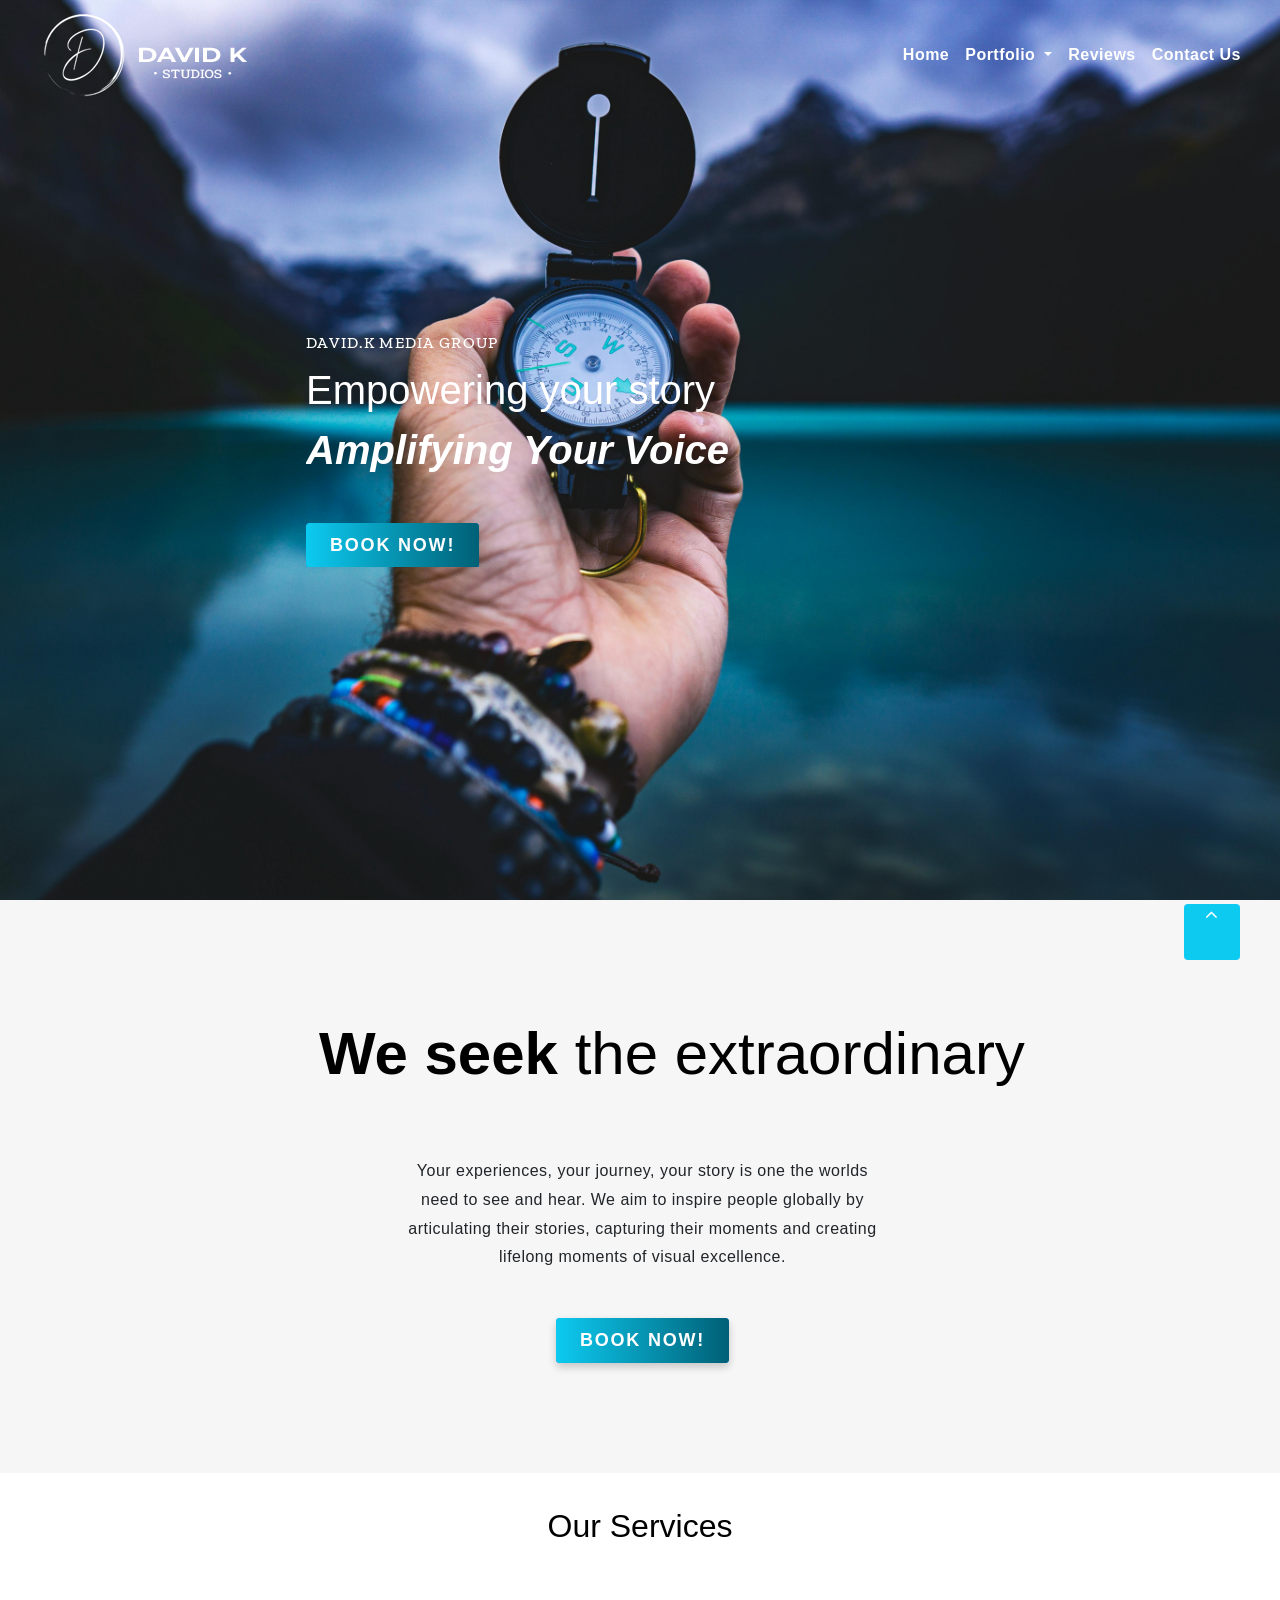
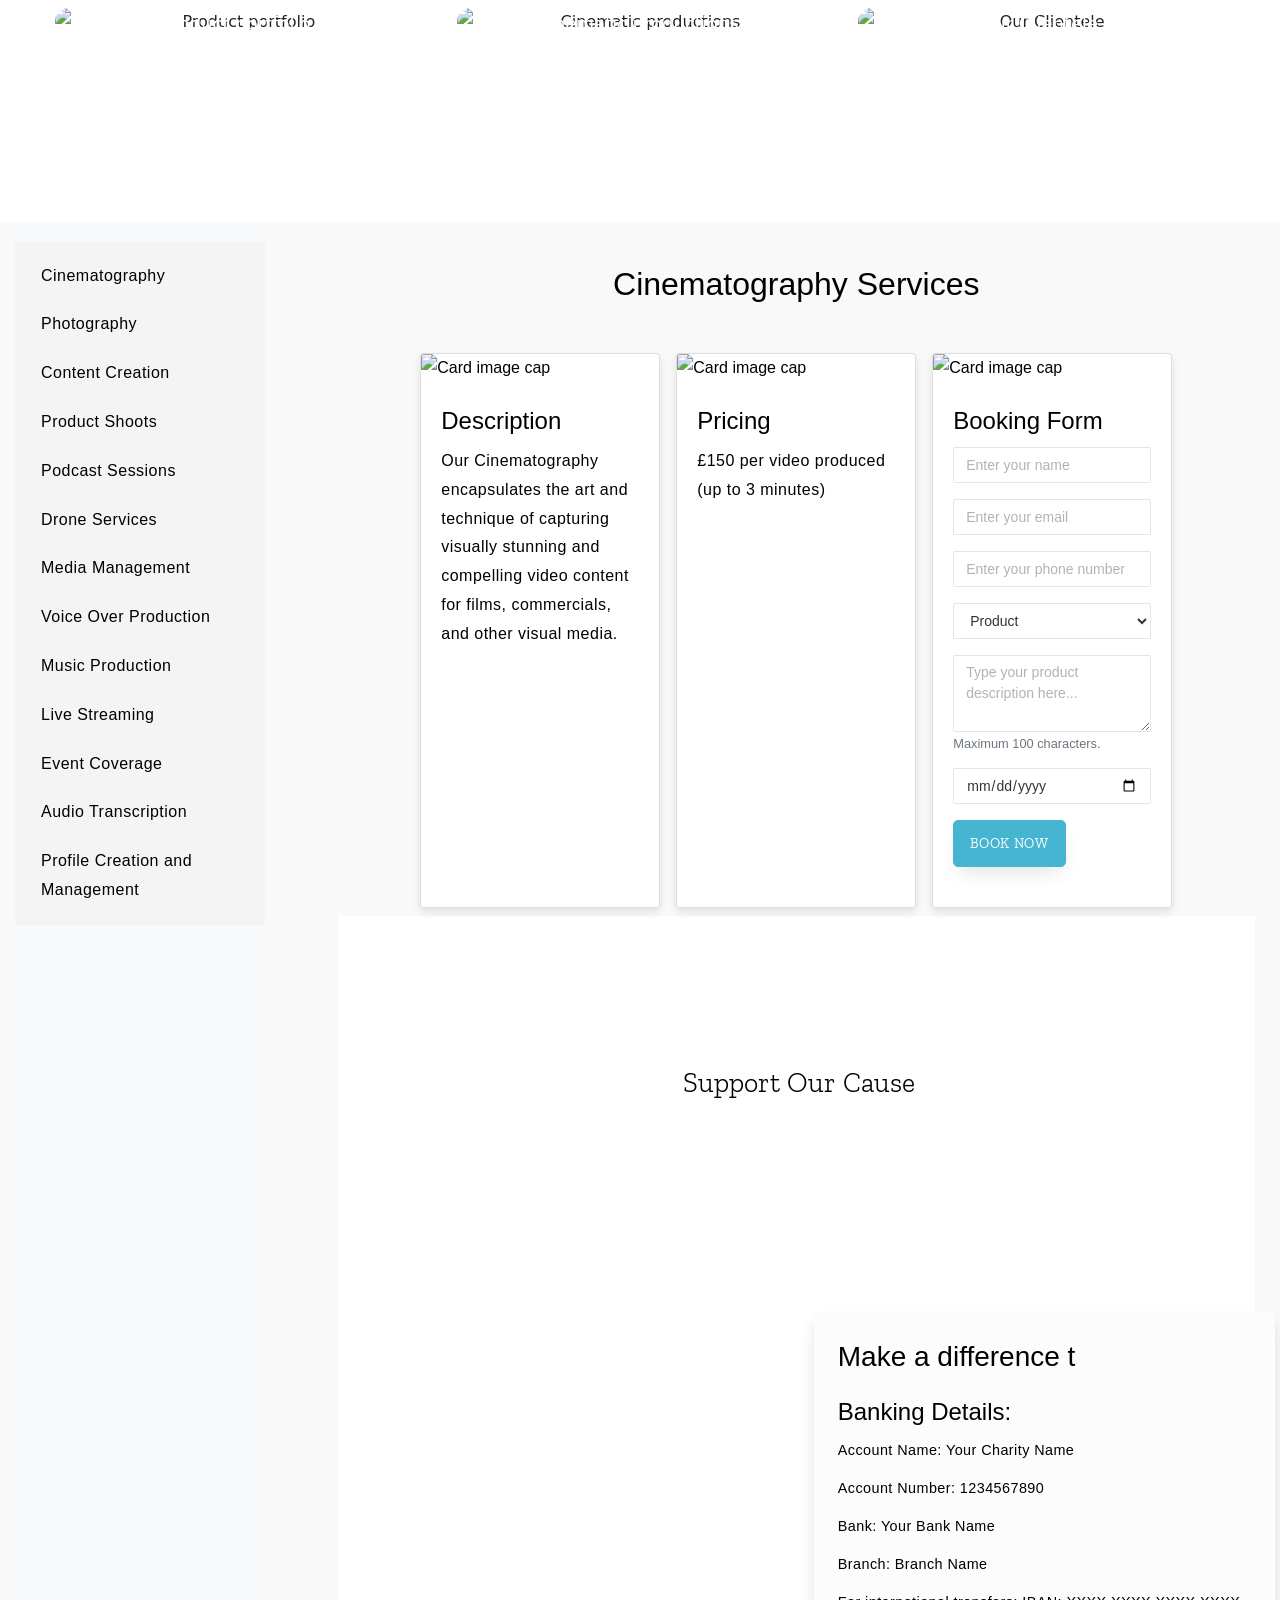
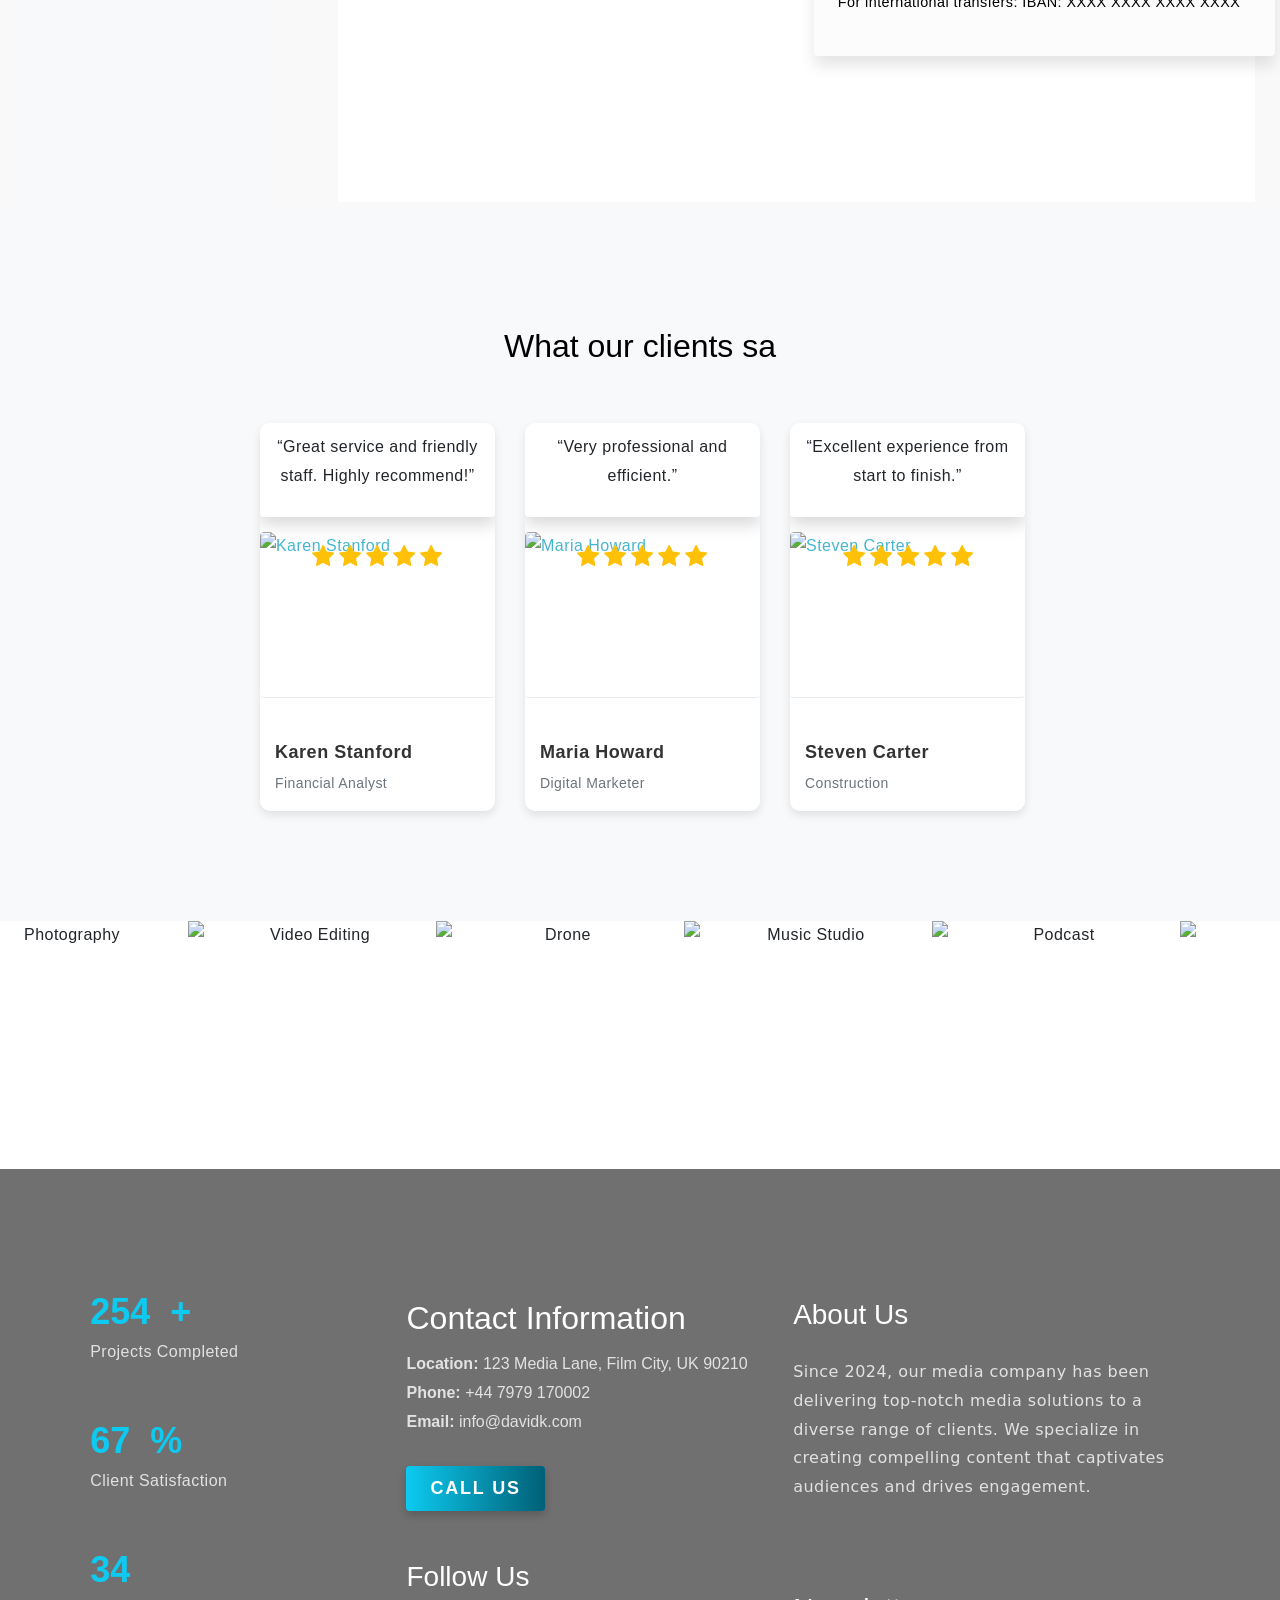
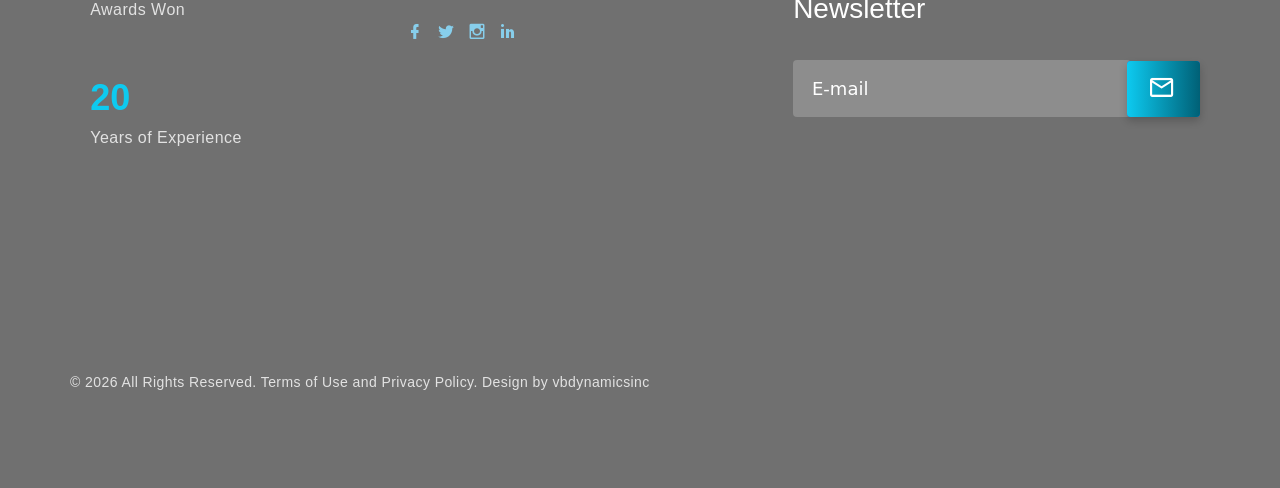
==== commit 295aa24d: "logo" ====
--- a/index.html
+++ b/index.html
@@ -840,7 +840,7 @@
                                     </select>
                                 </div>
                                 <div class="form-group">
-                                 <label for="description"></label>
+                                 
                                  <textarea class="form-control" id="description" maxlength="100" rows="3" placeholder="Type your product description here..."></textarea>
                                  <small id="descriptionHelp" class="form-text text-muted">Maximum 100 characters.</small>
                              </div>
@@ -929,7 +929,7 @@
                                    </select>
                                </div>
                                <div class="form-group">
-                                <label for="description"></label>
+                                
                                 <textarea class="form-control" id="description" maxlength="100" rows="3" placeholder="Type your product description here..."></textarea>
                                 <small id="descriptionHelp" class="form-text text-muted">Maximum 100 characters.</small>
                             </div>
@@ -1006,7 +1006,7 @@
                                     </select>
                                 </div>
                                 <div class="form-group">
-                                 <label for="description"></label>
+                                 
                                  <textarea class="form-control" id="description" maxlength="100" rows="3" placeholder="Type your product description here..."></textarea>
                                  <small id="descriptionHelp" class="form-text text-muted">Maximum 100 characters.</small>
                              </div>
@@ -1084,7 +1084,7 @@
                                    </select>
                                </div>
                                <div class="form-group">
-                                <label for="description"></label>
+                                
                                 <textarea class="form-control" id="description" maxlength="100" rows="3" placeholder="Type your product description here..."></textarea>
                                 <small id="descriptionHelp" class="form-text text-muted">Maximum 100 characters.</small>
                             </div>
@@ -1161,7 +1161,7 @@
                                    </select>
                                </div>
                                <div class="form-group">
-                                <label for="description"></label>
+                                
                                 <textarea class="form-control" id="description" maxlength="100" rows="3" placeholder="Type your product description here..."></textarea>
                                 <small id="descriptionHelp" class="form-text text-muted">Maximum 100 characters.</small>
                             </div>
@@ -1239,7 +1239,7 @@
                                    </select>
                                </div>
                                <div class="form-group">
-                                <label for="description"></label>
+                                
                                 <textarea class="form-control" id="description" maxlength="100" rows="3" placeholder="Type your product description here..."></textarea>
                                 <small id="descriptionHelp" class="form-text text-muted">Maximum 100 characters.</small>
                             </div>
@@ -1316,7 +1316,7 @@
                                    </select>
                                </div>
                                <div class="form-group">
-                                <label for="description"></label>
+                                
                                 <textarea class="form-control" id="description" maxlength="100" rows="3" placeholder="Type your product description here..."></textarea>
                                 <small id="descriptionHelp" class="form-text text-muted">Maximum 100 characters.</small>
                             </div>
@@ -1394,7 +1394,7 @@
                                    </select>
                                </div>
                                <div class="form-group">
-                                <label for="description"></label>
+                                
                                 <textarea class="form-control" id="description" maxlength="100" rows="3" placeholder="Type your product description here..."></textarea>
                                 <small id="descriptionHelp" class="form-text text-muted">Maximum 100 characters.</small>
                             </div>
@@ -1472,7 +1472,7 @@
                                    </select>
                                </div>
                                <div class="form-group">
-                                <label for="description"></label>
+                                
                                 <textarea class="form-control" id="description" maxlength="100" rows="3" placeholder="Type your product description here..."></textarea>
                                 <small id="descriptionHelp" class="form-text text-muted">Maximum 100 characters.</small>
                             </div>
@@ -1550,7 +1550,7 @@
                                     </select>
                                 </div>
                                 <div class="form-group">
-                                 <label for="description"></label>
+                                 
                                  <textarea class="form-control" id="description" maxlength="100" rows="3" placeholder="Type your product description here..."></textarea>
                                  <small id="descriptionHelp" class="form-text text-muted">Maximum 100 characters.</small>
                              </div>
@@ -1627,7 +1627,7 @@
                                    </select>
                                </div>
                                <div class="form-group">
-                                <label for="description"></label>
+                                
                                 <textarea class="form-control" id="description" maxlength="100" rows="3" placeholder="Type your product description here..."></textarea>
                                 <small id="descriptionHelp" class="form-text text-muted">Maximum 100 characters.</small>
                             </div>
@@ -1705,7 +1705,7 @@
                                    </select>
                                </div>
                                <div class="form-group">
-                                <label for="description"></label>
+                                
                                 <textarea class="form-control" id="description" maxlength="100" rows="3" placeholder="Type your product description here..."></textarea>
                                 <small id="descriptionHelp" class="form-text text-muted">Maximum 100 characters.</small>
                             </div>
@@ -1783,7 +1783,7 @@
                                    </select>
                                </div>
                                <div class="form-group">
-                                <label for="description"></label>
+                                
                                 <textarea class="form-control" id="description" maxlength="100" rows="3" placeholder="Type your product description here..."></textarea>
                                 <small id="descriptionHelp" class="form-text text-muted">Maximum 100 characters.</small>
                             </div>
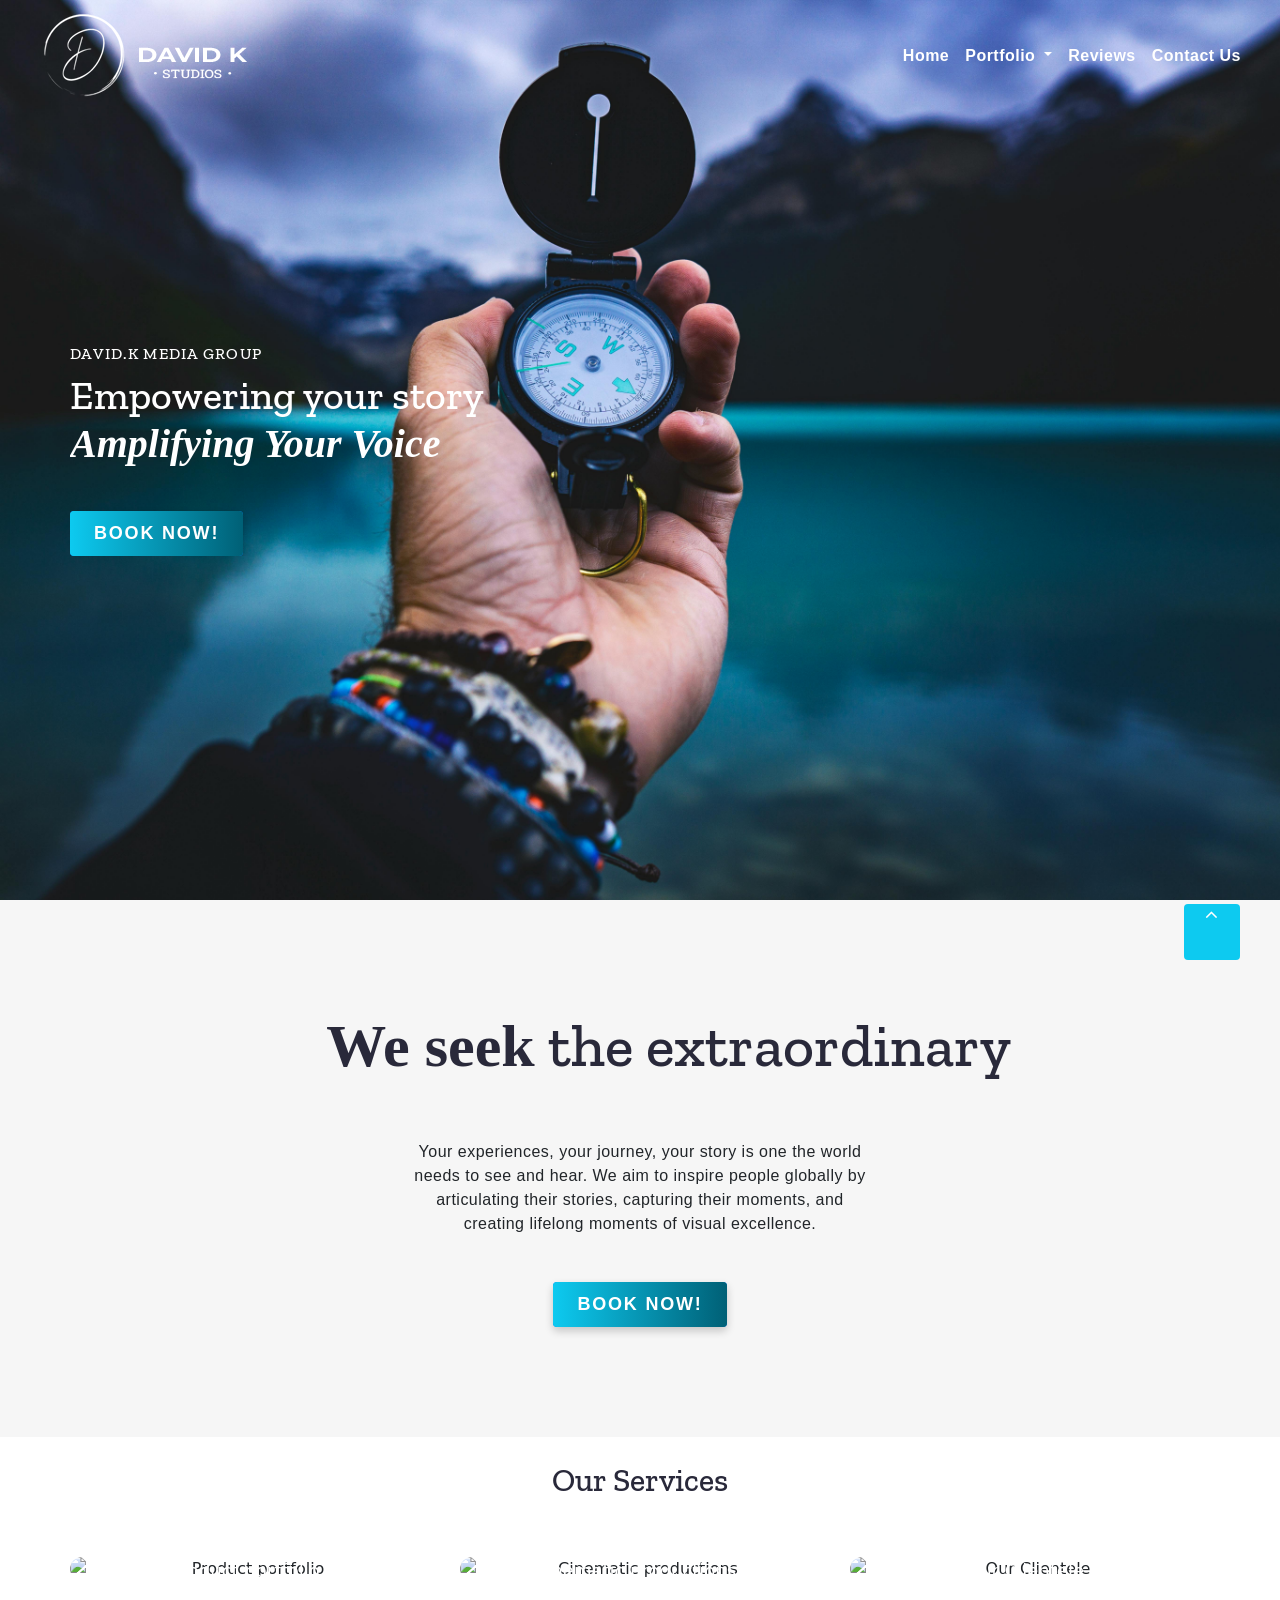
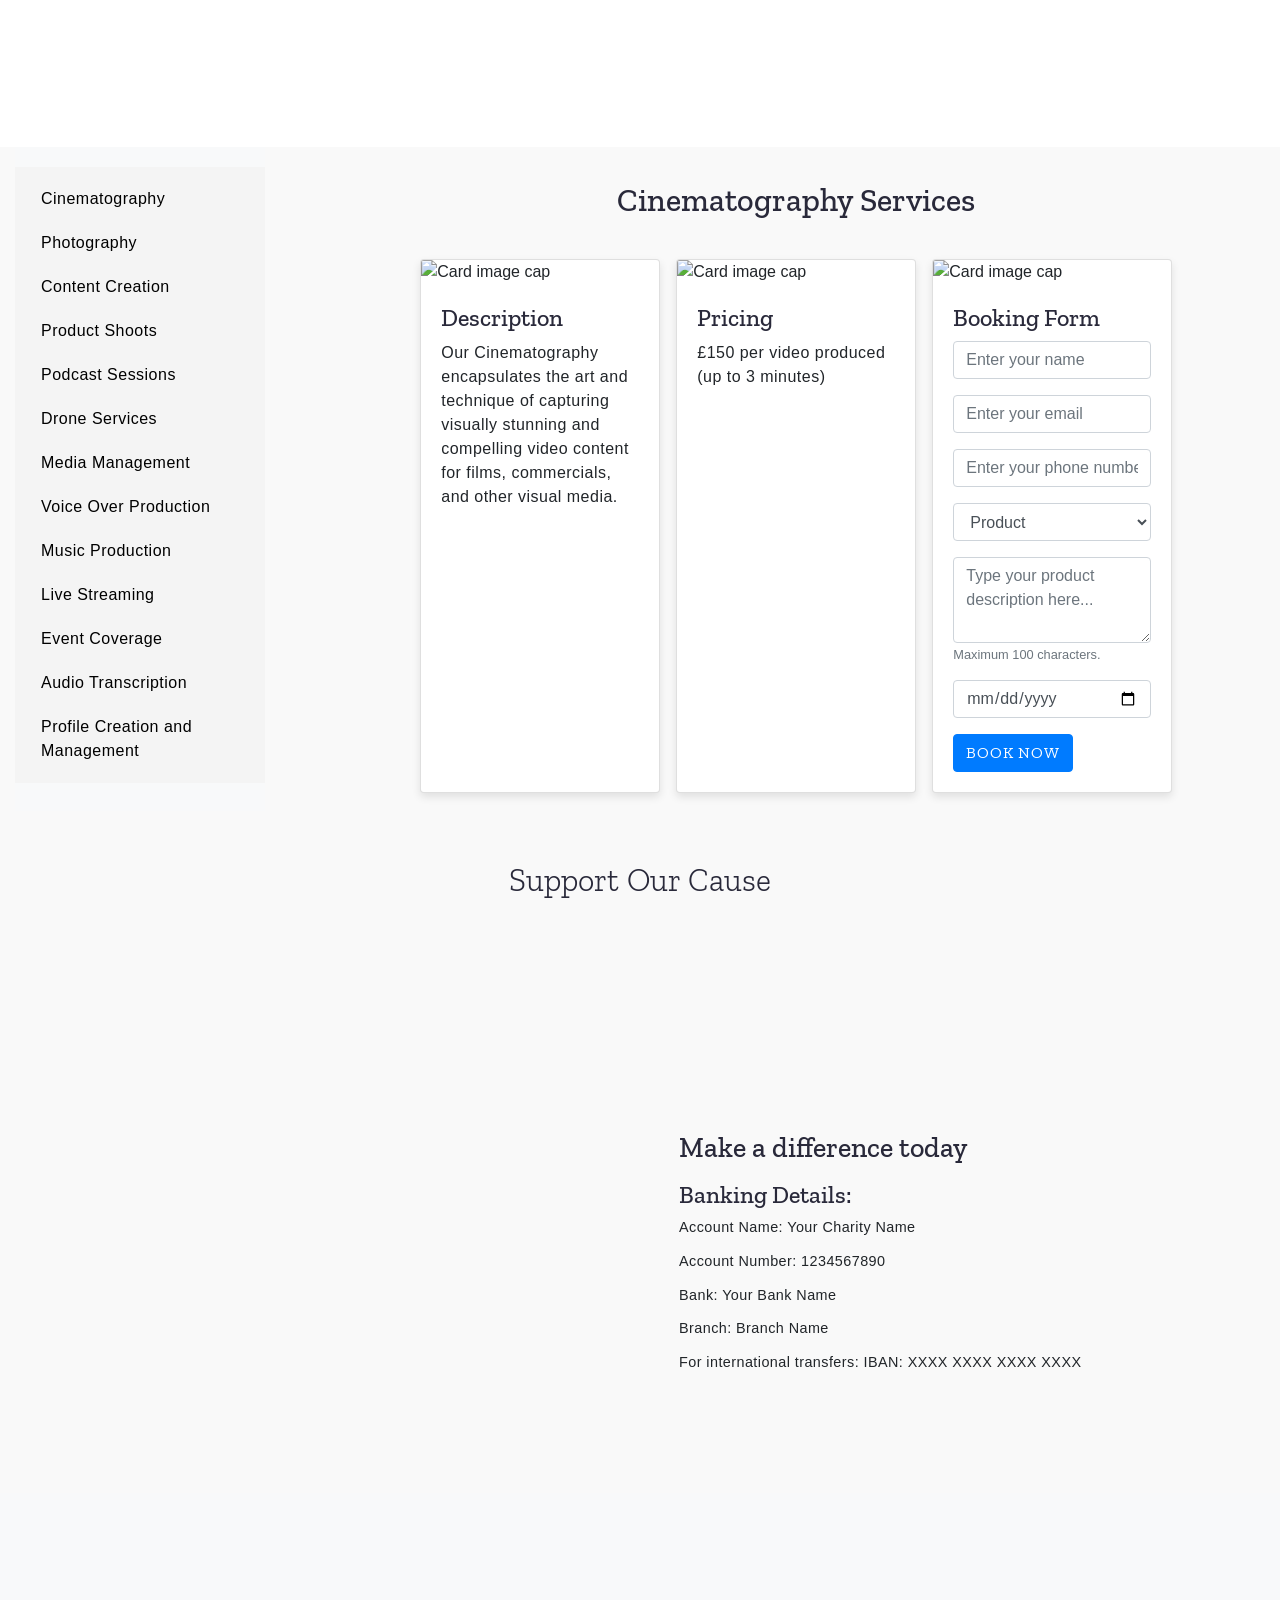
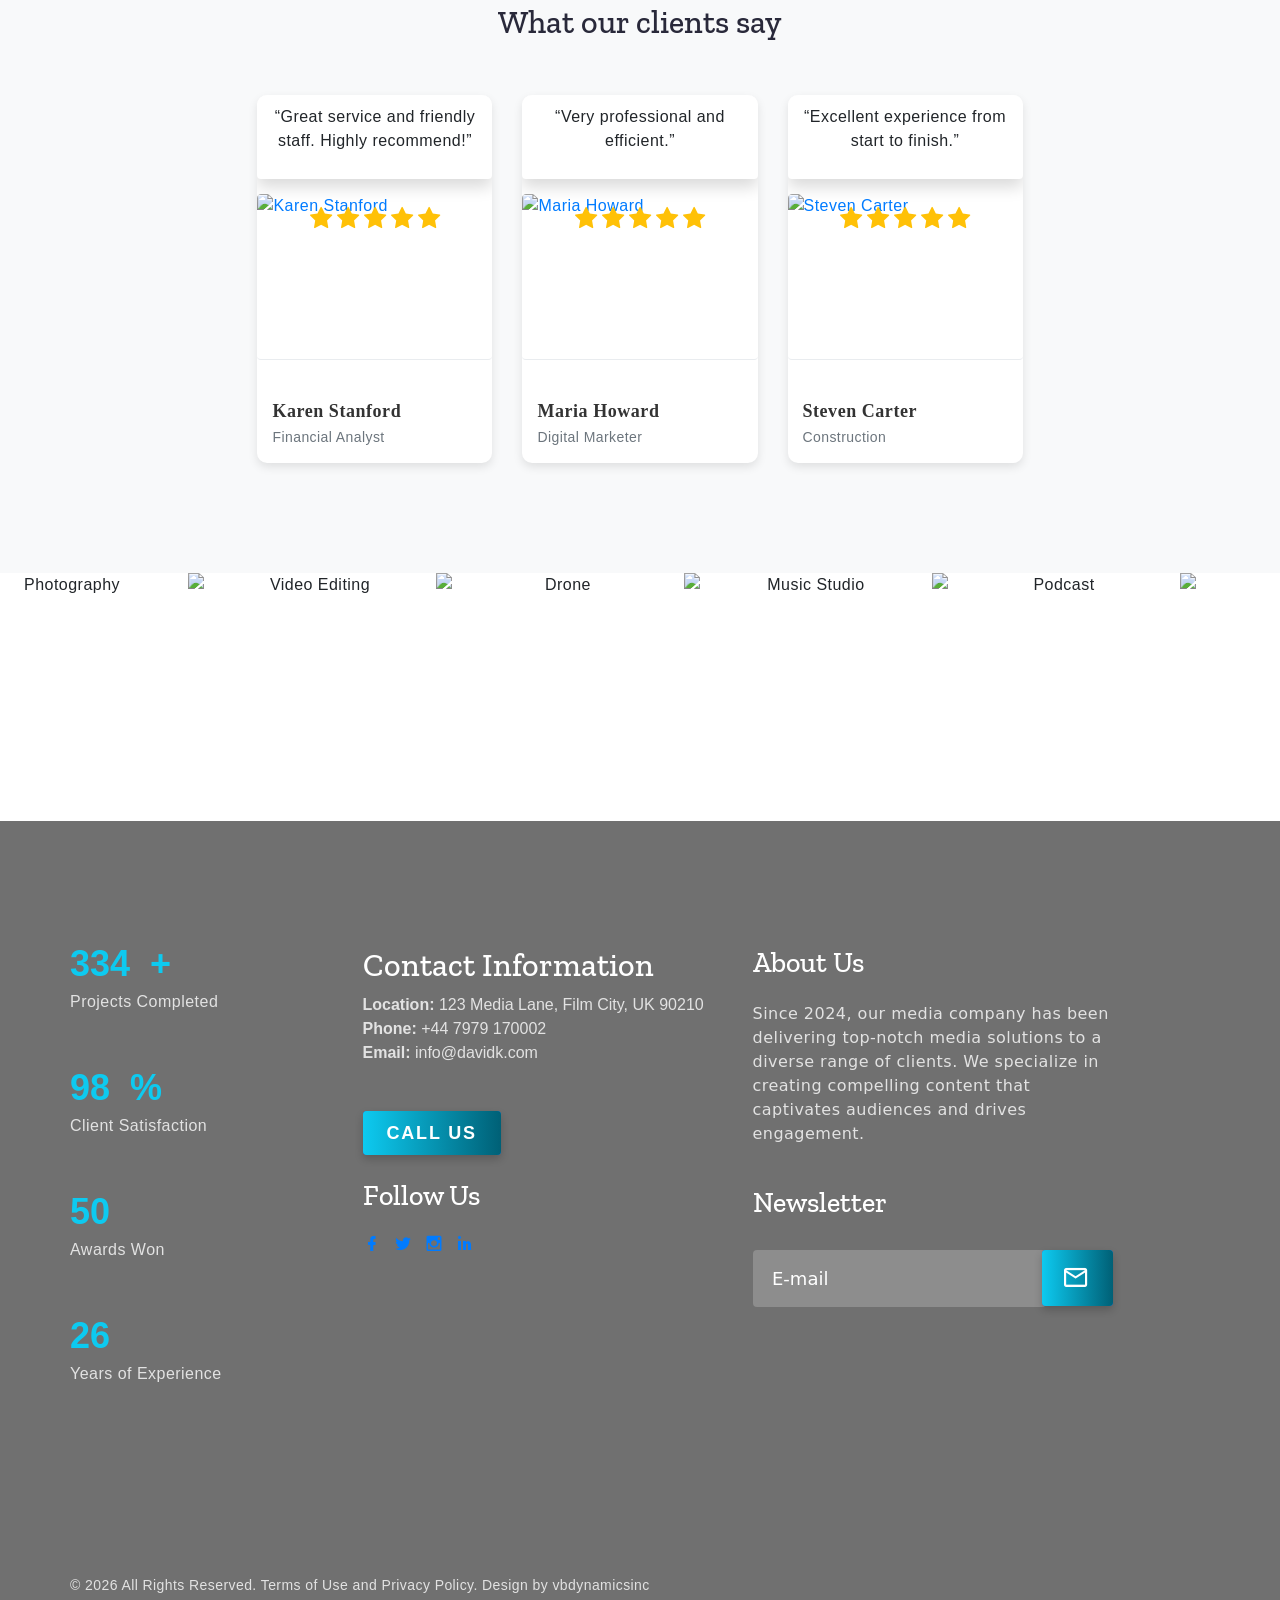
==== commit f0937a82: "responsive" ====
--- a/index.html
+++ b/index.html
@@ -11,6 +11,14 @@
       <link rel="stylesheet" href="css/fonts.css">
       <link rel="stylesheet" href="css/style.css">
       <link rel="stylesheet" href="https://cdn.jsdelivr.net/npm/bootstrap@4.4.1/dist/css/bootstrap.min.css" integrity="sha384-Vkoo8x4CGsO3+Hhxv8T/Q5PaXtkKtu6ug5TOeNV6gBiFeWPGFN9MuhOf23Q9Ifjh" crossorigin="anonymous">
+      <script src="https://code.jquery.com/jquery-3.5.1.slim.min.js"></script>
+      <script src="https://cdn.jsdelivr.net/npm/@popperjs/core@2.5.4/dist/umd/popper.min.js"></script>
+      <script src="https://maxcdn.bootstrapcdn.com/bootstrap/4.5.2/js/bootstrap.min.js"></script>
+     
+      <meta name="viewport" content="width=device-width, initial-scale=1.0">
+      <link href="https://maxcdn.bootstrapcdn.com/bootstrap/4.5.2/css/bootstrap.min.css" rel="stylesheet">
+      <link href="https://cdnjs.cloudflare.com/ajax/libs/font-awesome/5.15.3/css/all.min.css" rel="stylesheet">
+       
       <style>.ie-panel {
          display: none;
          background: #212121;
@@ -26,9 +34,7 @@
          display: block;
          }
       </style>
-      <link rel="stylesheet" href="https://cdnjs.cloudflare.com/ajax/libs/animate.css/4.1.1/animate.min.css">
-      <link rel="stylesheet" href="/contact-form-03/contact-css/contact-style.css">
-     
+      
       <style>/* Navbar styles */
          .navbar {
          position: fixed;
@@ -540,6 +546,10 @@
       }
       }
    </style>
+   <!-- Bootstrap Bundle with Popper -->
+<script src="https://cdn.jsdelivr.net/npm/@popperjs/core@2.11.6/dist/umd/popper.min.js" integrity="sha384-b38WsYSSqMQwO0wT91p5V7bI6z3b48tv0Yvst+YtVY12vUbif3Cz/4osNf3IeqFQ" crossorigin="anonymous"></script>
+<script src="https://stackpath.bootstrapcdn.com/bootstrap/4.5.2/js/bootstrap.min.js" integrity="sha384-Tc5IQib027qvyjSMfHjOMaLkfuWVxZxUPnCJA7l2mCWNIpG9mGCD8wGNIcPD7Txa" crossorigin="anonymous"></script>
+
    <link rel="stylesheet" href="https://cdnjs.cloudflare.com/ajax/libs/animate.css/4.1.1/animate.min.css">
    </head>
    <body>
@@ -578,34 +588,7 @@
                      </div>
                  </li>
                  
-                 
-                 <style>
-                 .nav-item.dropdown:hover .dropdown-menu {
-                    display: block;
-                    opacity: 1;
-                    transition: opacity 0.3s ease-in-out;
-                 }
-                 
-                 .dropdown-menu {
-                    display: none;
-                    opacity: 0;
-                    transition: opacity 0.3s ease-in-out;
-                 }
-                 
-                 .dropdown-item:hover {
-                    background-color: #55555500;
-                    color: #0dcaf0;
-                 }
-                 
-                 .custom-dropdown-item {
-                    padding: 10px 20px;
-                    font-size: 16px;
-                 }
-                 
-                 .dropdown-divider {
-                    margin: 5px 0;
-                 }
-                 </style>
+                
                  
                   <li class="nav-item">
                      <a class="nav-link" href="#reviews" style="color: white;"><strong>Reviews</strong></a>
@@ -617,88 +600,124 @@
             </div>
          </div>
       </nav>
-      <section>
+     
+      <style>
+         .nav-item.dropdown:hover .dropdown-menu {
+            display: block;
+            opacity: 1;
+            transition: opacity 0.3s ease-in-out;
+         }
+         
+         .dropdown-menu {
+            display: none;
+            opacity: 0;
+            transition: opacity 0.3s ease-in-out;
+         }
+         
+         .dropdown-item:hover {
+            background-color: #55555500;
+            color: #0dcaf0;
+         }
+         
+         .custom-dropdown-item {
+            padding: 10px 20px;
+            font-size: 16px;
+         }
+         
+         .dropdown-divider {
+            margin: 5px 0;
+         }
+         </style>
          <section>
             <!-- Swiper -->
             <div class="swiper-container swiper-slider swiper-slider-1" data-loop="false" data-autoplay="5000" data-simulate-touch="false">
-               <div class="swiper-wrapper">
-                  <div class="swiper-slide" data-slide-bg="images/pexels-joshuaworoniecki-3832684.jpg">
-                     <div class="swiper-slide-caption context-dark">
-                        <div class="container">
-                           <div class="row">
-                              <div class="col-md-10 col-lg-7">
-                                 <div class="box-animation">
-                                    <h6 data-caption-animate="slideInLeft" data-caption-delay="150">DAVID.K Media Group</h6>
-                                    <h1 data-caption-animate="slideInLeft" data-caption-delay="300"> <mark class="animated-underline">Empowering</mark> your story <br>  <span class="text-italic font-weight-bold">Amplifying Your Voice</span> </h1>
-                                    <div class="button-block" data-caption-animate="fadeInUp" data-caption-delay="450">
-                                       <a class="button button-primary-gradient" href="#"><span>BOOK NOW!</span></a>
+                <div class="swiper-wrapper">
+                    <div class="swiper-slide" data-slide-bg="images/pexels-joshuaworoniecki-3832684.jpg">
+                        <div class="swiper-slide-caption context-dark">
+                            <div class="container">
+                                <div class="row">
+                                    <div class="col-md-10 col-lg-7">
+                                        <div class="box-animation">
+                                            <h6 data-caption-animate="slideInLeft" data-caption-delay="150">DAVID.K Media Group</h6>
+                                            <h1 data-caption-animate="slideInLeft" data-caption-delay="300">
+                                                <mark class="animated-underline">Empowering</mark> your story <br>
+                                                <span class="text-italic font-weight-bold">Amplifying Your Voice</span>
+                                            </h1>
+                                            <div class="button-block" data-caption-animate="fadeInUp" data-caption-delay="450">
+                                                <a class="button button-primary-gradient" href="#"><span>BOOK NOW!</span></a>
+                                            </div>
+                                        </div>
                                     </div>
-                                 </div>
-                              </div>
-                           </div>
-                        </div>
-                     </div>
-                  </div>
-                  <div class="swiper-slide" data-slide-bg="images/pexels-victorfreitas-865711.jpg">
-                     <div class="swiper-slide-caption context-dark">
-                        <div class="container">
-                           <div class="row">
-                              <div class="col-md-10 col-lg-7">
-                                 <div class="box-animation">
-                                    <h6 data-caption-animate="slideInLeft" data-caption-delay="150">DAVID.K Media Group</h6>
-                                    <h1 data-caption-animate="slideInLeft" data-caption-delay="300">  <mark class="animated-underline">Crafting Narratives And
-                                       <br> 
-                                       <span class="text-italic font-weight-bold">Shaping Perspectives </span>
-                                    </h1>
-                                    <div class="button-block" data-caption-animate="fadeInUp" data-caption-delay="450">
-                                       <a class="button button-primary-gradient" href="#"><span>BOOK NOW!</span></a>
+                                </div>
+                            </div>
+                        </div>
+                    </div>
+                    <div class="swiper-slide" data-slide-bg="images/pexels-victorfreitas-865711.jpg">
+                        <div class="swiper-slide-caption context-dark">
+                            <div class="container">
+                                <div class="row">
+                                    <div class="col-md-10 col-lg-7">
+                                        <div class="box-animation">
+                                            <h6 data-caption-animate="slideInLeft" data-caption-delay="150">DAVID.K Media Group</h6>
+                                            <h1 data-caption-animate="slideInLeft" data-caption-delay="300">
+                                                <mark class="animated-underline">Crafting Narratives And <br>
+                                                    <span class="text-italic font-weight-bold">Shaping Perspectives</span>
+                                                </mark>
+                                            </h1>
+                                            <div class="button-block" data-caption-animate="fadeInUp" data-caption-delay="450">
+                                                <a class="button button-primary-gradient" href="#"><span>BOOK NOW!</span></a>
+                                            </div>
+                                        </div>
                                     </div>
-                                 </div>
-                              </div>
-                           </div>
-                        </div>
-                     </div>
-                  </div>
-                  <div class="swiper-slide" data-slide-bg="images/pexels-stefanstefancik-91220.jpg">
-                     <div class="swiper-slide-caption context-dark">
-                        <div class="container">
-                           <div class="row">
-                              <div class="col-md-10 col-lg-7">
-                                 <div class="box-animation">
-                                    <h6 data-caption-animate="slideInLeft" data-caption-delay="150">DAVID.K Media Group</h6>
-                                    <h1 data-caption-animate="slideInLeft" data-caption-delay="300">Your Journey is <br> <span class="text-italic font-weight-bold">Our Passion</span> </h1>
-                                    <div class="button-block" data-caption-animate="fadeInUp" data-caption-delay="450">
-                                       <a class="button button-primary-gradient" href="#"><span>BOOK NOW!</span></a>
+                                </div>
+                            </div>
+                        </div>
+                    </div>
+                    <div class="swiper-slide" data-slide-bg="images/pexels-stefanstefancik-91220.jpg">
+                        <div class="swiper-slide-caption context-dark">
+                            <div class="container">
+                                <div class="row">
+                                    <div class="col-md-10 col-lg-7">
+                                        <div class="box-animation">
+                                            <h6 data-caption-animate="slideInLeft" data-caption-delay="150">DAVID.K Media Group</h6>
+                                            <h1 data-caption-animate="slideInLeft" data-caption-delay="300">Your Journey is <br>
+                                                <span class="text-italic font-weight-bold">Our Passion</span>
+                                            </h1>
+                                            <div class="button-block" data-caption-animate="fadeInUp" data-caption-delay="450">
+                                                <a class="button button-primary-gradient" href="#"><span>BOOK NOW!</span></a>
+                                            </div>
+                                        </div>
                                     </div>
-                                 </div>
-                              </div>
-                           </div>
-                        </div>
-                     </div>
-                  </div>
-               </div>
-               
+                                </div>
+                            </div>
+                        </div>
+                    </div>
+                </div>
             </div>
-            <!-- Parallax line -->
-         </section>
-         <section class="section section-lg bg-gray-100">
-            <div class="container">
-               <div class="row row-50 justify-content-center">
-                  <div class="col-12 text-center">
-                     <h3 class="h-custom-1 f1 typewriter-trigger" id="typewriter-text"> <strong>We seek</strong> <span id="demo"></span> </h3>
-                     <div class="parallax-line" id="parallax-line"></div>
-                  </div>
-                  <div class="col-sm-6 col-lg-5 wow fadeIn text-center">
-                     <!-- Tagline -->
-                     <p>Your experiences, your journey, your story is one the worlds need to see and hear. 
-                        We aim to inspire people globally by articulating their stories, capturing their 
-                        moments and creating lifelong moments of visual excellence.
-                     </p>
-                     <a class="button button-primary-gradient" href="#"><span>Book Now!</span></a>
-                  </div>
-               </div>
+        </section>
+    
+        <section class="section section-lg bg-gray-100">
+    <div class="container">
+        <div class="row row-50 justify-content-center">
+            <div class="col-12 text-center">
+                <h3 class="h-custom-1 f1 typewriter-trigger" id="typewriter-text">
+                    <strong>We seek</strong> <span id="demo"></span>
+                </h3>
+                <div class="parallax-line" id="parallax-line"></div>
             </div>
-         </section>
+            <div class="col-12 col-sm-8 col-md-6 col-lg-5 wow fadeIn text-center">
+                <!-- Tagline -->
+                <p>
+                    Your experiences, your journey, your story is one the world needs to see and hear.
+                    We aim to inspire people globally by articulating their stories, capturing their 
+                    moments, and creating lifelong moments of visual excellence.
+                </p>
+                <a class="button button-primary-gradient" href="#"><span>Book Now!</span></a>
+            </div>
+        </div>
+    </div>
+</section>
+
          <style>.parallax {
             padding-bottom: 50px; /* Adjust the value as needed */
             }
@@ -755,27 +774,94 @@
          <br>
          <br>
          <br>
+         <h2 class="unique-h2">Select a service below</h2>
+
          <div class="services-section-container">
             <div class="container-fluid">
-               <!-- Sidebar -->
-               <div class="sidebar">
-                  <div class="w3-sidebar">
-                     <a href="javascript:;" class="w3-bar-item w3-button active" onclick="showContent('content1')">Cinematography</a>
-                     <a href="javascript:;" class="w3-bar-item w3-button" onclick="showContent('content2')">Photography</a>
-                     <a href="javascript:;" class="w3-bar-item w3-button" onclick="showContent('content3')">Content Creation</a>
-                     <a href="javascript:;" class="w3-bar-item w3-button" onclick="showContent('content4')">Product Shoots</a>
-                     <a href="javascript:;" class="w3-bar-item w3-button" onclick="showContent('content5')">Podcast Sessions</a>
-                     <a href="javascript:;" class="w3-bar-item w3-button" onclick="showContent('content6')">Drone Services</a>
-                     <a href="javascript:;" class="w3-bar-item w3-button" onclick="showContent('content7')">Media Management</a>
-                     <a href="javascript:;" class="w3-bar-item w3-button" onclick="showContent('content8')">Voice Over Production</a>
-                     <a href="javascript:;" class="w3-bar-item w3-button" onclick="showContent('content9')">Music Production</a>
-                     <a href="javascript:;" class="w3-bar-item w3-button" onclick="showContent('content10')">Live Streaming</a>
-                     <a href="javascript:;" class="w3-bar-item w3-button" onclick="showContent('content11')">Event Coverage</a>
-                     <a href="javascript:;" class="w3-bar-item w3-button" onclick="showContent('content12')">Audio Transcription</a>
-                     <a href="javascript:;" class="w3-bar-item w3-button" onclick="showContent('content13')">Profile Creation and Management</a>
-                  </div>
-               </div>
+                <!-- Sidebar -->
+                <div class="sidebar">
+                    <div class="w3-sidebar">
+                        <a href="javascript:;" class="w3-bar-item w3-button active" onclick="showAndNavigate('content1')">Cinematography</a>
+                        <a href="javascript:;" class="w3-bar-item w3-button" onclick="showAndNavigate('content2')">Photography</a>
+                        <a href="javascript:;" class="w3-bar-item w3-button" onclick="showAndNavigate('content3')">Content Creation</a>
+                        <a href="javascript:;" class="w3-bar-item w3-button" onclick="showAndNavigate('content4')">Product Shoots</a>
+                        <a href="javascript:;" class="w3-bar-item w3-button" onclick="showAndNavigate('content5')">Podcast Sessions</a>
+                        <a href="javascript:;" class="w3-bar-item w3-button" onclick="showAndNavigate('content6')">Drone Services</a>
+                        <a href="javascript:;" class="w3-bar-item w3-button" onclick="showAndNavigate('content7')">Media Management</a>
+                        <a href="javascript:;" class="w3-bar-item w3-button" onclick="showAndNavigate('content8')">Voice Over Production</a>
+                        <a href="javascript:;" class="w3-bar-item w3-button" onclick="showAndNavigate('content9')">Music Production</a>
+                        <a href="javascript:;" class="w3-bar-item w3-button" onclick="showAndNavigate('content10')">Live Streaming</a>
+                        <a href="javascript:;" class="w3-bar-item w3-button" onclick="showAndNavigate('content11')">Event Coverage</a>
+                        <a href="javascript:;" class="w3-bar-item w3-button" onclick="showAndNavigate('content12')">Audio Transcription</a>
+                        <a href="javascript:;" class="w3-bar-item w3-button" onclick="showAndNavigate('content13')">Profile Creation and Management</a>
+                    </div>
+                </div>
+          
+        
+        <script>
+         function showAndNavigate(contentId) {
+             // Call showContent function (assuming it exists)
+             showContent(contentId);
+             
+             // Check if screen width is less than or equal to 600px (adjust as needed)
+             if (window.innerWidth <= 600) {
+                 // Smooth scroll to the section with id=contentId
+                 document.getElementById(contentId).scrollIntoView({
+                     behavior: 'smooth'
+                 });
+             }
+         }
+     </script>
                <br>
+               <style>
+                  @media (max-width: 600px) {
+                      .services-section-container {
+                          flex-direction: column;
+                          font-size: 15px;
+                      }
+                      .container {
+                          width: 300px;
+                      }
+                      .content {
+                          flex-direction: column; /* Ensure the content stacks vertically on small screens */
+                      }
+                      .sidebar {
+                          width: 300px;
+                      }
+                      .card-container {
+                          width: 300px; /* Make the card container take full width on small screens */
+                      }
+                      .card {
+                          width: 300px; /* Make the card take full width on small screens */
+                          margin: 10px 0; /* Adjust the margin for better spacing */
+                      }
+                      h2 {
+                          font-size: 25px;
+                      }
+                      .card-container .card {
+                          width: 300rem; /* Adjust the card width here */
+                      }
+              
+                      .unique-h2 {
+                          text-align: center;
+                          color: black;
+                          font-size: 24px;
+                          margin-top: 20px;
+                          /* Add any other mobile-specific styles here */
+                      }
+                  }
+              
+                  @media (min-width: 601px) {
+                      .unique-h2 {
+                          display: none; /* Hide the unique-h2 on screens wider than 600px */
+                      }
+                  }
+              </style>
+              
+              
+
+
+
                <!-- Main content area -->
                <main role="main" class="content">
                   <!-- Default content -->
@@ -1797,7 +1883,7 @@
                            </form>
                           </div>
                       </div>
-                      
+                      </div>
                     </div>
                  </div>
          <!-- Contact form-->
@@ -2003,6 +2089,7 @@
             </a>
             
          </div>
+      </div>
       </section>
       <!-- Include jQuery -->
       <script src="https://code.jquery.com/jquery-3.6.0.min.js"></script>
@@ -2032,114 +2119,100 @@
          font-size: 36;
          }
       </style>
-      <!-- Page Footer--> 
-      <footer class="section footer-classic bg-gray-950">
-         <div class="footer-classic-main">
-            <div class="container">
-               <div class="row row-30">
-                  <div class="col-lg-3">
-                     <div class="row row-30 row-xl-40">
-                        <div class="col-6 col-md-3 col-lg-12">
+    <!-- Page Footer--> 
+<footer class="section footer-classic bg-gray-950">
+   <div class="footer-classic-main">
+       <div class="container">
+           <div class="row row-30">
+               <div class="col-md-6 col-lg-3 mb-4 mb-lg-0">
+                   <div class="row row-30 row-xl-40">
+                       <div class="col-6 col-md-6 col-lg-12">
                            <article class="counter-minimal">
-                              <div class="counter-minimal-counter">
-                                 <div class="counter">334</div>
-                                 <span class="counter-postfix">+</span>
-                              </div>
-                              <p class="counter-minimal-title">Projects Completed</p>
+                               <div class="counter-minimal-counter">
+                                   <div class="counter">334</div>
+                                   <span class="counter-postfix">+</span>
+                               </div>
+                               <p class="counter-minimal-title">Projects Completed</p>
                            </article>
-                        </div>
-                        <div class="col-6 col-md-3 col-lg-12">
+                       </div>
+                       <div class="col-6 col-md-6 col-lg-12">
                            <article class="counter-minimal">
-                              <div class="counter-minimal-counter">
-                                 <div class="counter">98%</div>
-                                 <span class="counter-postfix">%</span>
-                              </div>
-                              <p class="counter-minimal-title">Client Satisfaction</p>
+                               <div class="counter-minimal-counter">
+                                   <div class="counter">98%</div>
+                                   <span class="counter-postfix">%</span>
+                               </div>
+                               <p class="counter-minimal-title">Client Satisfaction</p>
                            </article>
-                        </div>
-                        <div class="col-6 col-md-3 col-lg-12">
+                       </div>
+                       <div class="col-6 col-md-6 col-lg-12">
                            <article class="counter-minimal">
-                              <div class="counter-minimal-counter counter">50</div>
-                              <p class="counter-minimal-title">Awards Won</p>
+                               <div class="counter-minimal-counter counter">50</div>
+                               <p class="counter-minimal-title">Awards Won</p>
                            </article>
-                        </div>
-                        <div class="col-6 col-md-3 col-lg-12">
+                       </div>
+                       <div class="col-6 col-md-6 col-lg-12">
                            <article class="counter-minimal">
-                              <div class="counter-minimal-counter counter">30</div>
-                              <p class="counter-minimal-title">Years of Experience</p>
+                               <div class="counter-minimal-counter counter">30</div>
+                               <p class="counter-minimal-title">Years of Experience</p>
                            </article>
-                        </div>
-                     </div>
-                  </div>
-                  <div class="col-sm-6 col-lg-4 ">
-                     <h2>Contact Information</h2>
-                     <ul class="list-unstyled">
-                        <li>
-                           <strong>Location:</strong> 123 Media Lane, Film City, UK 90210
-                        </li>
-                        <li>
-                           <strong>Phone:</strong> +44 7979 170002
-                        </li>
-                        <li>
-                           <strong>Email:</strong> info@davidk.com
-                        </li>
-                        <a class="button button-primary-gradient" href="tel:+44 7979 170002"><span>Call Us</span></a>
-                     </ul>
-                     <br>
-                     <style>h3.follow-us {
-                        color: #87CEEB;
-                        }
-                        ul.list-inline li a.icon {
-                        color: #87CEEB;
-                        }
-                     </style>
-                     <h3>Follow Us</h3>
-                     <ul class="list-inline">
-                        <li class="list-inline-item">
-                           <a href="#" class="icon mdi mdi-facebook"></a>
-                        </li>
-                        <li class="list-inline-item">
-                           <a href="#" class="icon mdi mdi-twitter"></a>
-                        </li>
-                        <li class="list-inline-item">
-                           <a href="#" class="icon mdi mdi-instagram"></a>
-                        </li>
-                        <li class="list-inline-item">
-                           <a href="#" class="icon mdi mdi-linkedin"></a>
-                        </li>
-                     </ul>
-                  </div>
-                  <div class="col-sm-6 col-lg-5 col-xl-4">
-                     <div class="row row-50 row-xl-70">
-                        <div class="col-12">
+                       </div>
+                   </div>
+               </div>
+               <div class="col-md-6 col-lg-4 mb-4 mb-lg-0">
+                   <h2>Contact Information</h2>
+                   <ul class="list-unstyled">
+                       <li><strong>Location:</strong> 123 Media Lane, Film City, UK 90210</li>
+                       <li><strong>Phone:</strong> +44 7979 170002</li>
+                       <li><strong>Email:</strong> info@davidk.com</li>
+                   </ul>
+                   <a class="button button-primary-gradient" href="tel:+44 7979 170002"><span>Call Us</span></a>
+                   <br><br>
+                   <h3 class="follow-us">Follow Us</h3>
+                   <ul class="list-inline">
+                       <li class="list-inline-item"><a href="#" class="icon mdi mdi-facebook"></a></li>
+                       <li class="list-inline-item"><a href="#" class="icon mdi mdi-twitter"></a></li>
+                       <li class="list-inline-item"><a href="#" class="icon mdi mdi-instagram"></a></li>
+                       <li class="list-inline-item"><a href="#" class="icon mdi mdi-linkedin"></a></li>
+                   </ul>
+               </div>
+               <div class="col-lg-5 col-xl-4">
+                   <div class="row row-50 row-xl-70">
+                       <div class="col-12 mb-4">
                            <h3>About Us</h3>
                            <p>Since 2024, our media company has been delivering top-notch media solutions to a diverse range of clients. We specialize in creating compelling content that captivates audiences and drives engagement.</p>
-                        </div>
-                        <div class="col-12">
+                       </div>
+                       <div class="col-12">
                            <h3>Newsletter</h3>
                            <!-- RD Mailform-->
                            <form class="rd-form rd-mailform form-inline subscribe-form" data-form-output="form-output-global" data-form-type="subscribe" method="post" action="bat/rd-mailform.php">
-                              <div class="form-wrap">
-                                <input class="form-input" id="subscribe-form-2-email" type="email" name="email" data-constraints="@Email @Required">
-                                <label class="form-label" for="subscribe-form-2-email">E-mail</label>
-                              </div>
-                              <div class="form-button">
-                                <button class="button button-primary-gradient button-icon-only" type="submit" aria-label="subscribe"><span class="icon icon-md mdi mdi-email-outline"></span></button>
-                              </div>
-                            </form>
-                        </div>
-                     </div>
-                  </div>
+                               <div class="form-wrap">
+                                   <input class="form-input" id="subscribe-form-2-email" type="email" name="email" data-constraints="@Email @Required">
+                                   <label class="form-label" for="subscribe-form-2-email">E-mail</label>
+                               </div>
+                               <div class="form-button">
+                                   <button class="button button-primary-gradient button-icon-only" type="submit" aria-label="subscribe"><span class="icon icon-md mdi mdi-email-outline"></span></button>
+                               </div>
+                           </form>
+                       </div>
+                   </div>
                </div>
-            </div>
-         </div>
-         <div class="footer-classic-aside">
-            <div class="container">
-               <!-- Rights-->
-               <p class="rights"><span>&copy;&nbsp;</span><span class="copyright-year"></span><span>&nbsp;</span><span>All Rights Reserved.</span><span>&nbsp;</span><br class="d-sm-none"/><a href="#">Terms of Use</a><span> and</span><span>&nbsp;</span><a href="#">Privacy Policy</a>. Design&nbsp;by&nbsp;<a href="https://www.vbdynamics.co.za/">vbdynamicsinc</a></p>
-            </div>
-         </div>
-      </footer>
+           </div>
+       </div>
+   </div>
+   <div class="footer-classic-aside">
+       <div class="container">
+           <!-- Rights-->
+           <p class="rights"><span>&copy;&nbsp;</span><span class="copyright-year"></span><span>&nbsp;</span><span>All Rights Reserved.</span><span>&nbsp;</span><br class="d-sm-none"/><a href="#">Terms of Use</a><span> and</span><span>&nbsp;</span><a href="#">Privacy Policy</a>. Design&nbsp;by&nbsp;<a href="https://www.vbdynamics.co.za/">vbdynamicsinc</a></p>
+       </div>
+   </div>
+</footer>
+
+<!-- Optional: Adding some responsive styles -->
+<style>
+  
+
+</style>
+
       <!-- Intersection Observer for animated underline -->
       <script>
          new WOW().init();
--- a/css/style.css
+++ b/css/style.css
@@ -403,9 +403,9 @@
 	display: inline-block;
 }
 
-::selection {
-	background: rgba(255, 178, 98, 0.5);
-	/* color: #ffffff; */
+::selection {
+	background: rgba(255, 178, 98, 0.5);
+	/* color: #ffffff; */
 }
 
 ::-moz-selection {
@@ -10061,7 +10061,7 @@
 	align-items: center;
 	justify-content: center;
 	flex-shrink: 0;
-	width: 100%;
+	/* width: 100%; */
 	height: 100%;
 	white-space: nowrap;
 }
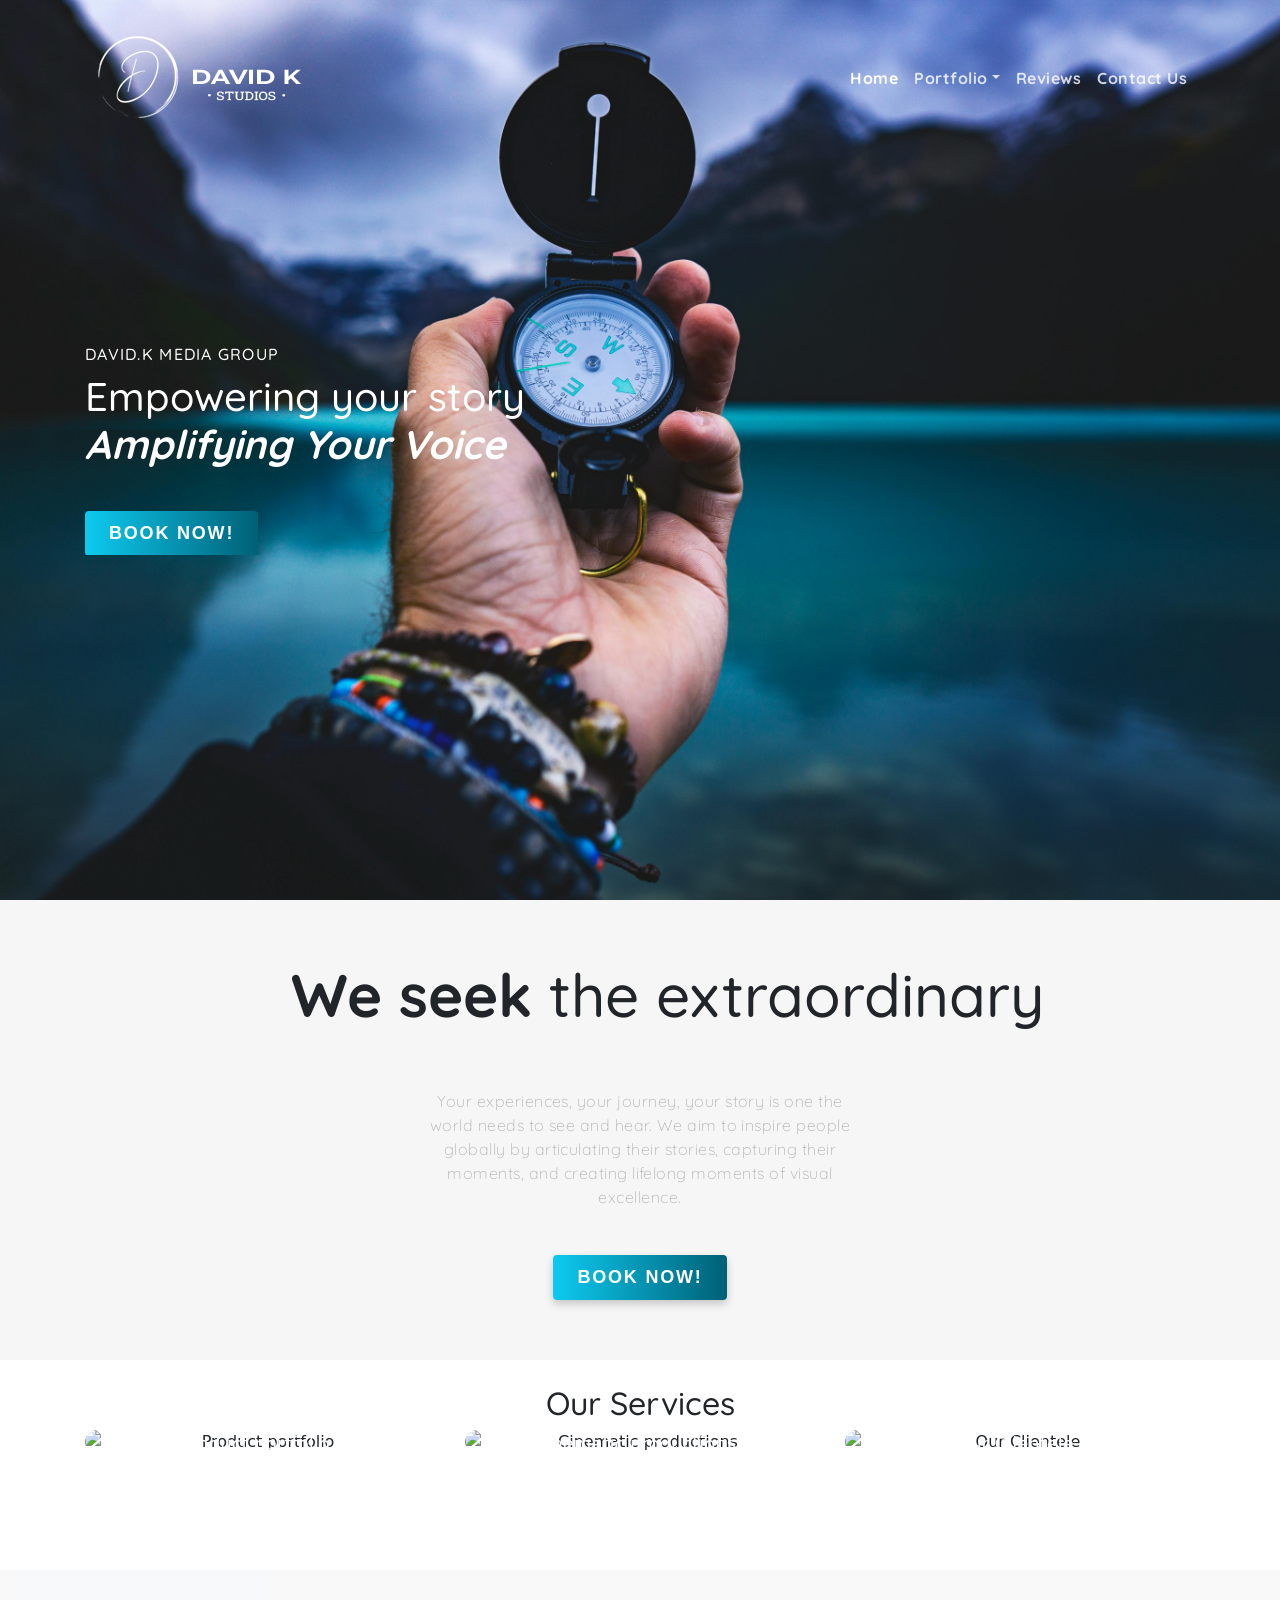
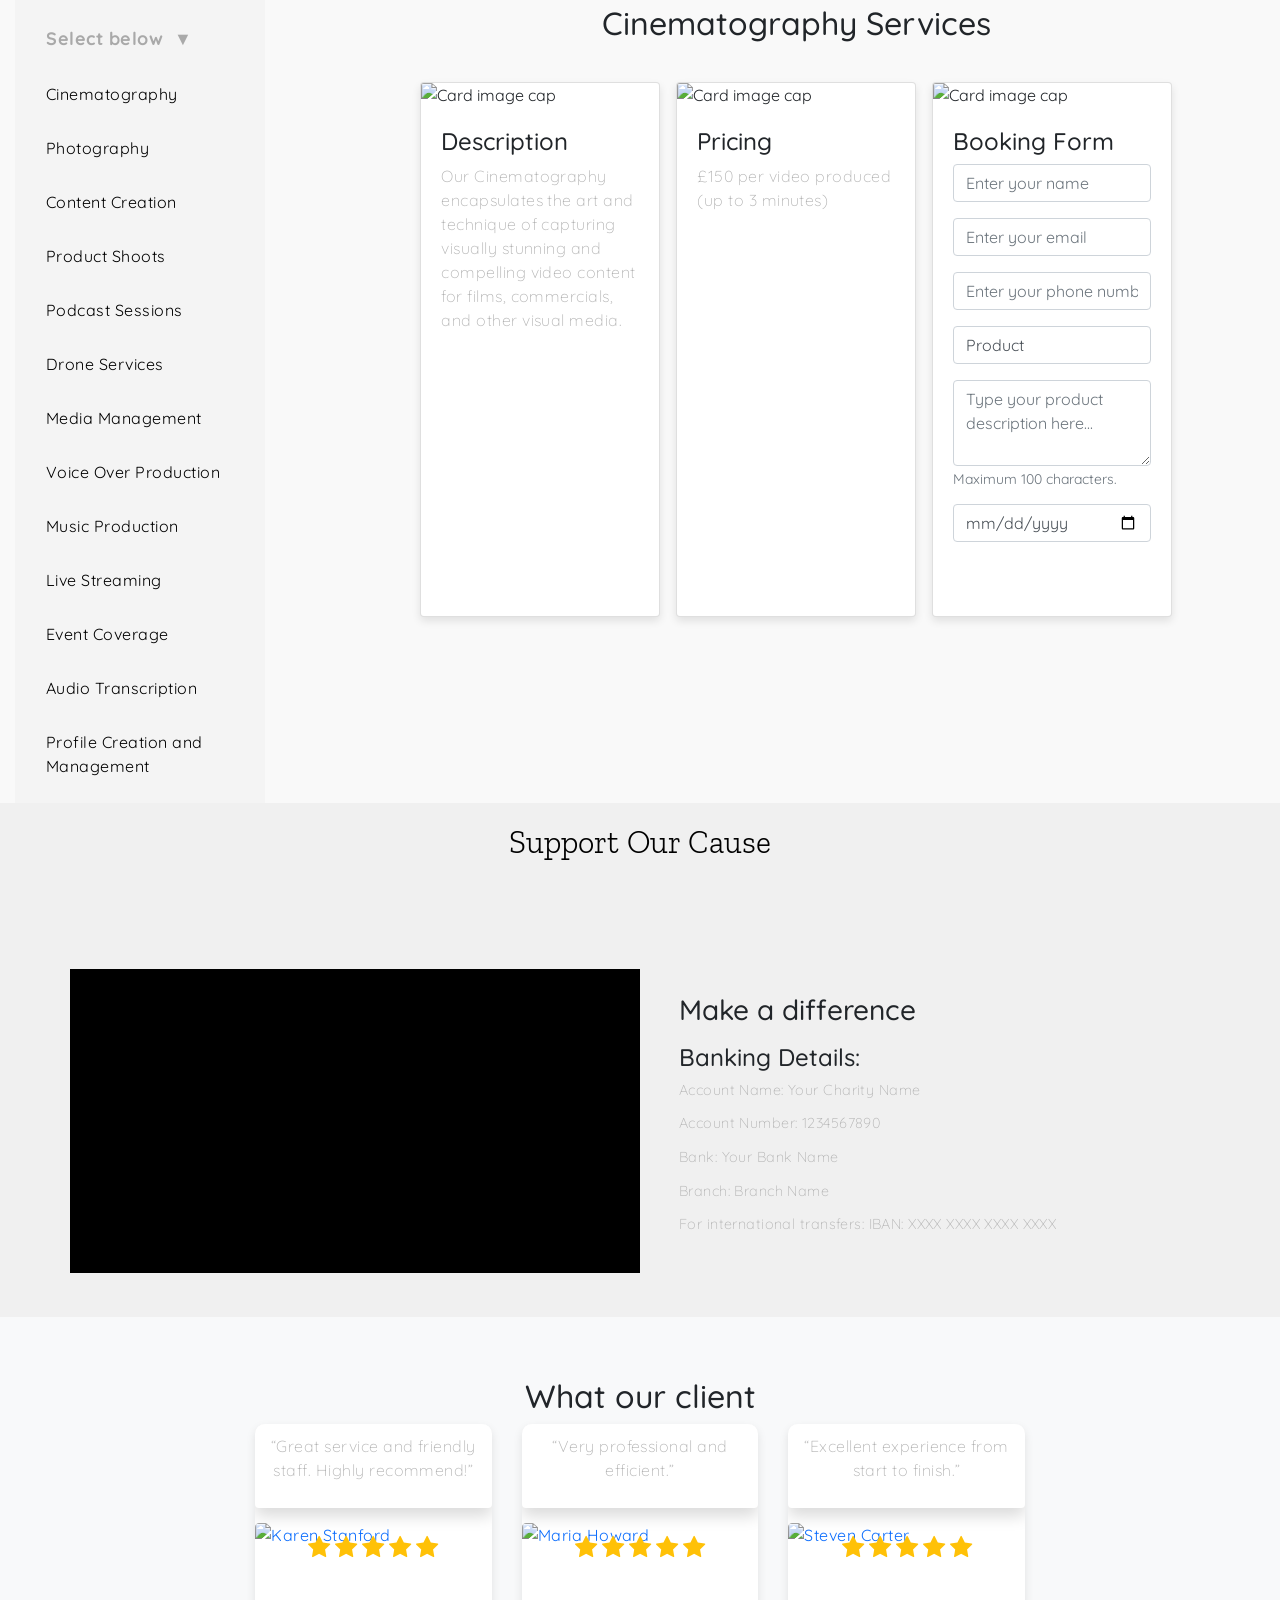
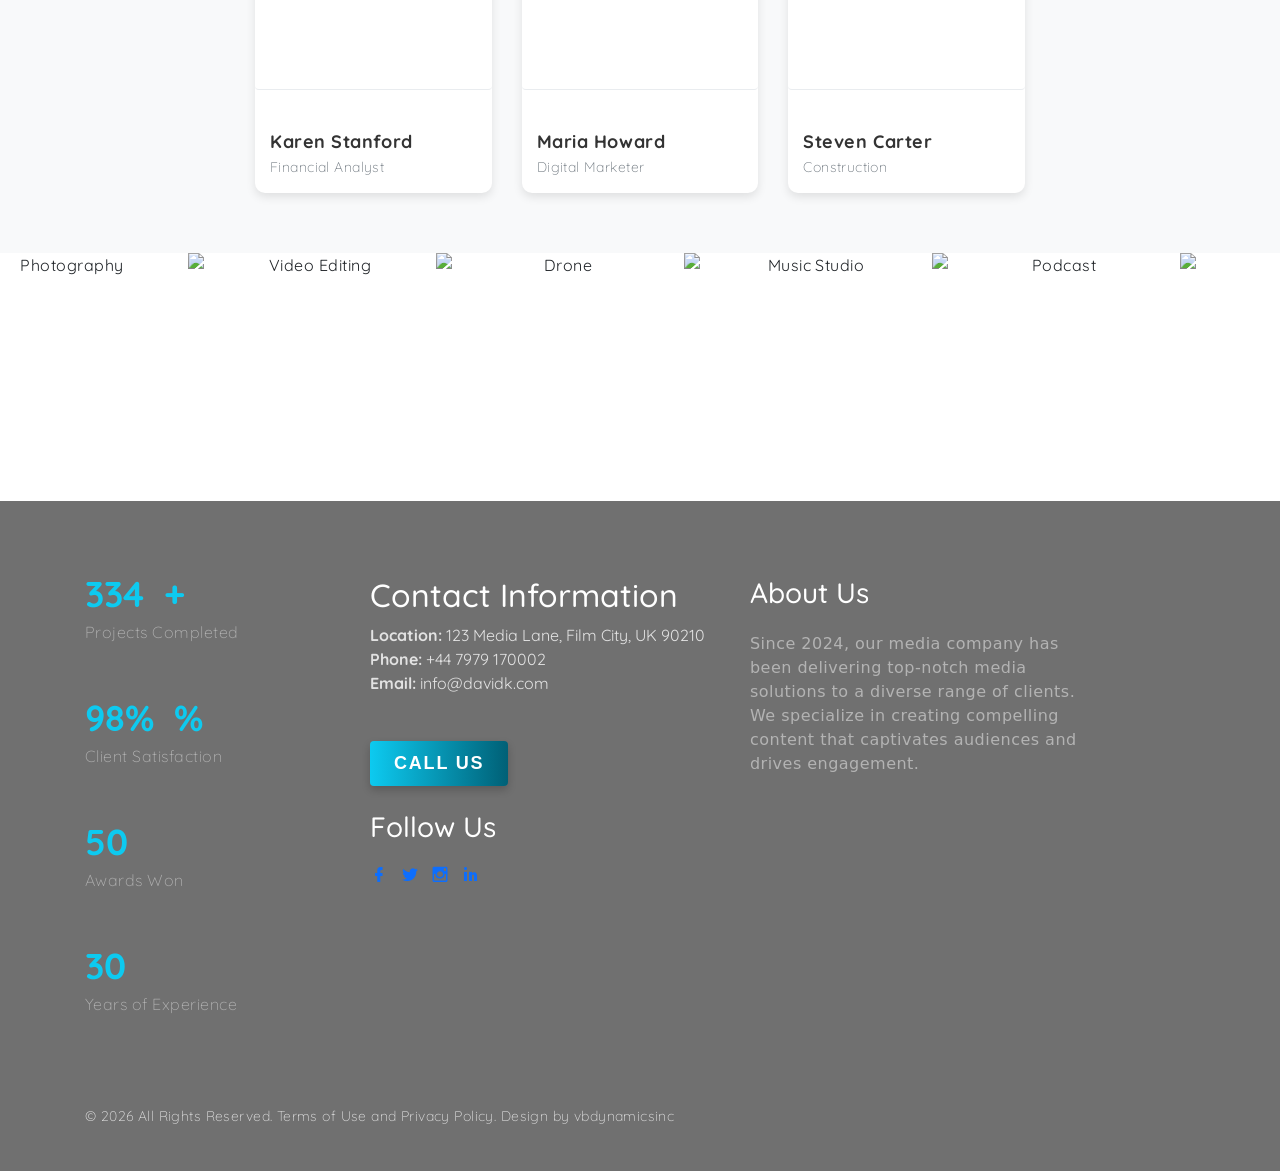
==== commit e22ed527: "responsive" ====
--- a/index.html
+++ b/index.html
@@ -138,7 +138,7 @@
          border-radius: 4px; /* Rounded corners */
          font-weight: bold; /* Bold text */
          color: #fff; /* Text color */
-         background-color: #007bff; /* Background color */
+         background-; /* Background color */
          transition: transform 0.3s ease-out; /* Smooth transition effect on transform */
          box-shadow: 0 4px 8px rgba(0, 0, 0, 0.2); /* Box shadow */
          }
@@ -325,7 +325,7 @@
       top: 0;
       left: 0;
       overflow-x: hidden;
-      padding-top: 20px;
+      padding-top: 30px;
       background-color: #f8f9faf4;
       }
       .content {
@@ -339,7 +339,7 @@
       }
       .w3-sidebar a {
       display: block;
-      padding: 10px;
+      padding: 15px;
       text-decoration: none;
       color: #000;
       transition: border-left-color 0.3s ease-in-out, background-color 0.3s ease-in-out, border-left-width 0.3s ease-in-out;
@@ -467,9 +467,7 @@
       background-size: cover;
       height: 300px;
       }
-      .container {
-      padding: 50px 0;
-      }
+      
       .image-container {
       position: relative;
       overflow: hidden;
@@ -549,85 +547,90 @@
    <!-- Bootstrap Bundle with Popper -->
 <script src="https://cdn.jsdelivr.net/npm/@popperjs/core@2.11.6/dist/umd/popper.min.js" integrity="sha384-b38WsYSSqMQwO0wT91p5V7bI6z3b48tv0Yvst+YtVY12vUbif3Cz/4osNf3IeqFQ" crossorigin="anonymous"></script>
 <script src="https://stackpath.bootstrapcdn.com/bootstrap/4.5.2/js/bootstrap.min.js" integrity="sha384-Tc5IQib027qvyjSMfHjOMaLkfuWVxZxUPnCJA7l2mCWNIpG9mGCD8wGNIcPD7Txa" crossorigin="anonymous"></script>
+<!-- Bootstrap CSS -->
+  <!-- Bootstrap CSS -->
+  <link href="https://stackpath.bootstrapcdn.com/bootstrap/5.3.0/css/bootstrap.min.css" rel="stylesheet">
+  
+
+  <!-- Bootstrap Bundle with Popper -->
+  <script src="https://stackpath.bootstrapcdn.com/bootstrap/5.3.0/js/bootstrap.bundle.min.js"></script>
+
 
    <link rel="stylesheet" href="https://cdnjs.cloudflare.com/ajax/libs/animate.css/4.1.1/animate.min.css">
    </head>
    <body>
       <!-- Page Header-->
+      <link href="https://fonts.googleapis.com/css?family=Quicksand:400,600,700&display=swap" rel="stylesheet">
+
+      <link rel="stylesheet" href="navbar/fonts/icomoon/style.css">
+  
+      <link rel="stylesheet" href="navbar/css/owl.carousel.min.css">
+  
+      <!-- Bootstrap CSS -->
+      <link rel="stylesheet" href="navbar/css/bootstrap.min.css">
+      
+      <!-- Style -->
+      <link rel="stylesheet" href="navbar/css/style.css">
       <!-- Navbar -->
       <!-- Navbar -->
       <!-- Navbar -->
-      <nav class="navbar navbar-expand-lg navbar-light">
-         <div class="container-fluid">
-            <a class="navbar-brand" href="#" style="color: white;">
-            <img src="david k logo 2.png" alt="David K Logo">
+     
+    <header role="banner">
+        <nav class="navbar navbar-expand-md navbar-dark bg-dark">
+          <div class="container">
+            <a class="navbar-brand" href="index.html">
+              <img src="david k logo 2.png" alt="David K Logo">
             </a>
-            <button class="navbar-toggler" type="button" data-mdb-toggle="collapse" data-mdb-target="#navbarSupportedContent" aria-controls="navbarSupportedContent" aria-expanded="false" aria-label="Toggle navigation" style="color: white;">
-            <i class="fas fa-bars"></i>
+            <button class="navbar-toggler" type="button" data-toggle="collapse" data-target="#navbarsExample05" aria-controls="navbarsExample05" aria-expanded="false" aria-label="Toggle navigation">
+              <span class="navbar-toggler-icon"></span>
             </button>
-            <div class="collapse navbar-collapse" id="navbarSupportedContent">
-               <ul class="navbar-nav me-auto mb-2 mb-lg-0">
-                  <li class="nav-item">
-                     <a class="nav-link" aria-current="page" href="#" style="color: white;"><strong>Home</strong></a>
-                  </li>
-                  <li class="nav-item dropdown">
-                     <a class="nav-link dropdown-toggle" href="#" id="navbarDropdown" role="button" data-mdb-toggle="dropdown" aria-expanded="false" style="color: white; font-weight: bold;">
-                        Portfolio
-                     </a>
-                     <div class="dropdown-content" style="background-color: #33333300; border: none;">
-                         <a href="https://vincelamuzika.github.io/davidk/portfolio/index.html#product-shoots" class="dropdown-item custom-dropdown-item" style="color: white; transition: background-color 0.3s;">
-                             Product Portfolio
-                         </a>
-                         <a href="https://vincelamuzika.github.io/davidk/portfolio/index.html#cinematography" class="dropdown-item custom-dropdown-item" style="color: white; transition: background-color 0.3s;">
-                             Cinematic Productions
-                         </a>
-                         <hr class="dropdown-divider" style="border-top: 1px solid #444;">
-                         <a href="#" class="dropdown-item custom-dropdown-item" style="color: white; transition: background-color 0.3s;">
-                             Our Clientele
-                         </a>
-                     </div>
-                 </li>
-                 
-                
-                 
-                  <li class="nav-item">
-                     <a class="nav-link" href="#reviews" style="color: white;"><strong>Reviews</strong></a>
-                  </li>
-                  <li class="nav-item">
-                     <a class="nav-link" href="contacts.html" style="color: white;"><strong>Contact Us</strong></a>
-                  </li>
-               </ul>
+  
+            <div class="collapse navbar-collapse" id="navbarsExample05">
+              <ul class="navbar-nav ml-auto pl-lg-5 pl-0">
+                <li class="nav-item">
+                  <a class="nav-link active" href="index.html"><strong>Home</strong></a>
+                </li>
+                <li class="nav-item dropdown">
+                  <a class="nav-link dropdown-toggle" href="#" id="dropdown04" data-toggle="dropdown" aria-haspopup="true" aria-expanded="false" style="font-weight: bold;">Portfolio</a>
+                  <div class="dropdown-menu" aria-labelledby="dropdown04">
+                    <a class="dropdown-item" href="https://vincelamuzika.github.io/davidk/portfolio/index.html#product-shoots">Product Portfolio</a>
+                    <a class="dropdown-item" href="https://vincelamuzika.github.io/davidk/portfolio/index.html#cinematography">Cinematic Productions</a>
+                    <hr class="dropdown-divider" style="border-top: 1px solid #444;">
+                    <a class="dropdown-item" href="#">Our Clientele</a>
+                  </div>
+                </li>
+                <li class="nav-item">
+                  <a class="nav-link" href="#reviews"><strong>Reviews</strong></a>
+                </li>
+                <li class="nav-item">
+                  <a class="nav-link" href="contacts.html"><strong>Contact Us</strong></a>
+                </li>
+              </ul>
+  
+              
+              
             </div>
-         </div>
-      </nav>
+          </div>
+        </nav>
+      </header>
+     
      
       <style>
-         .nav-item.dropdown:hover .dropdown-menu {
-            display: block;
-            opacity: 1;
-            transition: opacity 0.3s ease-in-out;
-         }
-         
-         .dropdown-menu {
-            display: none;
-            opacity: 0;
-            transition: opacity 0.3s ease-in-out;
-         }
-         
-         .dropdown-item:hover {
-            background-color: #55555500;
-            color: #0dcaf0;
-         }
-         
-         .custom-dropdown-item {
-            padding: 10px 20px;
-            font-size: 16px;
-         }
-         
-         .dropdown-divider {
-            margin: 5px 0;
-         }
-         </style>
+      .navbar-brand {
+        size: 60px;
+          color: white !important;
+      }
+      .nav-link {
+          color: white !important;
+      }
+      .dropdown-menu {
+          background-color: #00000000;
+          border: none;
+      }
+      .dropdown-item {
+          color: white !important;
+      }
+    </style>
          <section>
             <!-- Swiper -->
             <div class="swiper-container swiper-slider swiper-slider-1" data-loop="false" data-autoplay="5000" data-simulate-touch="false">
@@ -665,7 +668,7 @@
                                                 </mark>
                                             </h1>
                                             <div class="button-block" data-caption-animate="fadeInUp" data-caption-delay="450">
-                                                <a class="button button-primary-gradient" href="#"><span>BOOK NOW!</span></a>
+                                                <a class="button button-primary-gradient" href="#select-service"><span>BOOK NOW!</span></a>
                                             </div>
                                         </div>
                                     </div>
@@ -684,7 +687,7 @@
                                                 <span class="text-italic font-weight-bold">Our Passion</span>
                                             </h1>
                                             <div class="button-block" data-caption-animate="fadeInUp" data-caption-delay="450">
-                                                <a class="button button-primary-gradient" href="#"><span>BOOK NOW!</span></a>
+                                                <a class="button button-primary-gradient" href="#select-service"><span>BOOK NOW!</span></a>
                                             </div>
                                         </div>
                                     </div>
@@ -712,7 +715,7 @@
                     We aim to inspire people globally by articulating their stories, capturing their 
                     moments, and creating lifelong moments of visual excellence.
                 </p>
-                <a class="button button-primary-gradient" href="#"><span>Book Now!</span></a>
+                <a class="button button-primary-gradient" href="#select-service"><span>Book Now!</span></a>
             </div>
         </div>
     </div>
@@ -776,11 +779,26 @@
          <br>
          <h2 class="unique-h2">Select a service below</h2>
 
-         <div class="services-section-container">
+         <style>
+            .w3-bar-item.w3-button.unselectable-text {
+                font-size: 18px; /* Adjust as necessary */
+                color: darkgrey;
+                pointer-events: none; /* Makes the link unclickable */
+            }
+            .arrow {
+            font-size: 18px; /* Match the font size of the text */
+            margin-left: 5px; /* Add some space between the text and the arrow */
+        }
+        </style>
+         <div id="select-service" class="services-section-container">
             <div class="container-fluid">
                 <!-- Sidebar -->
                 <div class="sidebar">
                     <div class="w3-sidebar">
+                     <a href="javascript:;" class="w3-bar-item w3-button unselectable-text">
+                        <strong>Select below</strong>
+                        <span class="arrow">&#x25BC;</span> <!-- Down-facing arrow -->
+                    </a>
                         <a href="javascript:;" class="w3-bar-item w3-button active" onclick="showAndNavigate('content1')">Cinematography</a>
                         <a href="javascript:;" class="w3-bar-item w3-button" onclick="showAndNavigate('content2')">Photography</a>
                         <a href="javascript:;" class="w3-bar-item w3-button" onclick="showAndNavigate('content3')">Content Creation</a>
@@ -1887,45 +1905,68 @@
                     </div>
                  </div>
          <!-- Contact form-->
-         <section class="ftco-section">
+         <section class="ftco-section light-grey-bg">
             <div class="container">
-               <div class="row justify-content-center">
-                  <div class="col-md-12 text-center mb-5">
-                     <h2 class="heading-section">Support Our Cause</h2>
+              <div class="row justify-content-center">
+                <div class="col-md-12 text-center mb-5">
+                  <h2 class="heading-section animated-text">Support Our Cause</h2>
+                </div>
+              </div>
+            </div>
+          
+            <div class="container">
+              <div class="row">
+                <div class="col-md-6 mb-4 bg-black">
+                  <div class="embed-responsive embed-responsive-16by9">
+                    <!-- Replace with your YouTube video iframe -->
+                    <iframe class="embed-responsive-item" src="https://www.youtube.com/embed/clLrtARpDzc?si=0QviwS9CtpgzOS06" allowfullscreen></iframe>
                   </div>
-               </div>
+                </div>
+                <div class="col-md-6">
+                  <div class="p-4 contact-wrap">
+                    <h3 class="mb-3"></h3>
+                    <!-- Banking Information -->
+                    <div class="mb-3" style="font-size: 0.9rem;">
+                      <h4>Banking Details:</h4>
+                      <p class="mb-1">Account Name: Your Charity Name</p>
+                      <p class="mb-1">Account Number: 1234567890</p>
+                      <p class="mb-1">Bank: Your Bank Name</p>
+                      <p class="mb-1">Branch: Branch Name</p>
+                      <!-- Additional banking info -->
+                      <p class="mb-0">For international transfers: IBAN: XXXX XXXX XXXX XXXX</p>
+                    </div>
+                    <!-- Additional information or call to action -->
+                  </div>
+                </div>
+              </div>
             </div>
-         
-            <div class="container">
-               <div class="row">
-                  <div class="col-md-6 mb-4 bg-black">
-                     <div class="embed-responsive embed-responsive-16by9">
-                        <!-- Replace with your YouTube video iframe -->
-                        <iframe class="embed-responsive-item" src="https://www.youtube.com/embed/clLrtARpDzc?si=0QviwS9CtpgzOS06" allowfullscreen></iframe>
-                     </div>
-                  </div>
-                  <div class="col-md-6">
-                     <div class="p-4 contact-wrap">
-                        <h3 class="mb-3"></h3>
-                        <!-- Banking Information -->
-                        <div class="mb-3" style="font-size: 0.9rem;">
-                           <h4>Banking Details:</h4>
-                           <p class="mb-1">Account Name: Your Charity Name</p>
-                           <p class="mb-1">Account Number: 1234567890</p>
-                           <p class="mb-1">Bank: Your Bank Name</p>
-                           <p class="mb-1">Branch: Branch Name</p>
-                          
-                           
-                           <!-- Additional banking info -->
-                           <p class="mb-0">For international transfers: IBAN: XXXX XXXX XXXX XXXX</p>
-                        </div>
-                        <!-- Additional information or call to action -->
-                         </div>
-                  </div>
-               </div>
-            </div>
-         </section>
-         
+          </section>
+          
+          <style>
+            .light-grey-bg {
+              background-color: #f0f0f0; /* Light grey background color */
+              padding: 20px; /* Optional: add padding to the section */
+            }
+          
+            .animated-text {
+              font-size: 2rem;
+              
+              color: #000; /* Initial color */
+              animation: colorFade 3s infinite;
+            }
+          
+            @keyframes colorFade {
+              0%, 100% {
+                color: #000; /* Initial and final color (black) */
+              }
+              50% {
+                color: #0dc9ef; /* Middle color (blue) */
+              }
+            }
+          </style>
+          
+                    
+          
          <!-- Contact form-->
       </section>
       <div id="reviews"></div>
@@ -2181,18 +2222,7 @@
                            <h3>About Us</h3>
                            <p>Since 2024, our media company has been delivering top-notch media solutions to a diverse range of clients. We specialize in creating compelling content that captivates audiences and drives engagement.</p>
                        </div>
-                       <div class="col-12">
-                           <h3>Newsletter</h3>
-                           <!-- RD Mailform-->
-                           <form class="rd-form rd-mailform form-inline subscribe-form" data-form-output="form-output-global" data-form-type="subscribe" method="post" action="bat/rd-mailform.php">
-                               <div class="form-wrap">
-                                   <input class="form-input" id="subscribe-form-2-email" type="email" name="email" data-constraints="@Email @Required">
-                                   <label class="form-label" for="subscribe-form-2-email">E-mail</label>
-                               </div>
-                               <div class="form-button">
-                                   <button class="button button-primary-gradient button-icon-only" type="submit" aria-label="subscribe"><span class="icon icon-md mdi mdi-email-outline"></span></button>
-                               </div>
-                           </form>
+                      
                        </div>
                    </div>
                </div>
@@ -2237,7 +2267,7 @@
       <!-- External Scripts -->
       <script src="https://code.jquery.com/jquery-3.5.1.slim.min.js"></script>
       <script src="https://cdn.jsdelivr.net/npm/@popperjs/core@2.5.4/dist/umd/popper.min.js"></script>
-      <script src="https://stackpath.bootstrapcdn.com/bootstrap/4.5.2/js/bootstrap.min.js"></script>
+     
       <script src="https://cdnjs.cloudflare.com/ajax/libs/wow/1.1.2/wow.min.js"></script>
       <!-- Initialize WOW.js -->
       <script>
@@ -2469,6 +2499,25 @@
              showContent('content1');
          });
       </script>
+      <script>
+         document.addEventListener("DOMContentLoaded", function() {
+           const links = document.querySelectorAll('a[href^="#"]');
+           for (const link of links) {
+             link.addEventListener('click', function(event) {
+               event.preventDefault();
+               const targetId = this.getAttribute('href').substring(1);
+               const targetElement = document.getElementById(targetId);
+               if (targetElement) {
+                 window.scrollTo({
+                   top: targetElement.offsetTop,
+                   behavior: 'smooth'
+                 });
+               }
+             });
+           }
+         });
+       </script>
+       
       <!-- Initialization for ES Users -->
       <link rel="stylesheet" href="https://cdnjs.cloudflare.com/ajax/libs/font-awesome/5.15.4/css/all.min.css">
       <div class="snackbars" id="form-output-global"></div>
--- a/css/style.css
+++ b/css/style.css
@@ -4740,7 +4740,7 @@
 		min-height: 340px;
 	}
 	.breadcrumbs-custom-inner {
-		padding: 100px 0 35px;
+		padding: 120px 0 35px;
 	}
 	.breadcrumbs-custom-figure {
 		max-width: 50%;
--- a/navbar/fonts/icomoon/style.css
+++ b/navbar/fonts/icomoon/style.css
@@ -0,0 +1,4919 @@
+@font-face {
+  font-family: 'icomoon';
+  src:  url('fonts/icomoon.eot?10si43');
+  src:  url('fonts/icomoon.eot?10si43#iefix') format('embedded-opentype'),
+    url('fonts/icomoon.ttf?10si43') format('truetype'),
+    url('fonts/icomoon.woff?10si43') format('woff'),
+    url('fonts/icomoon.svg?10si43#icomoon') format('svg');
+  font-weight: normal;
+  font-style: normal;
+}
+
+[class^="icon-"], [class*=" icon-"] {
+  /* use !important to prevent issues with browser extensions that change fonts */
+  font-family: 'icomoon' !important;
+  speak: none;
+  font-style: normal;
+  font-weight: normal;
+  font-variant: normal;
+  text-transform: none;
+  line-height: 1;
+
+  /* Better Font Rendering =========== */
+  -webkit-font-smoothing: antialiased;
+  -moz-osx-font-smoothing: grayscale;
+}
+
+.icon-asterisk:before {
+  content: "\f069";
+}
+.icon-plus:before {
+  content: "\f067";
+}
+.icon-question:before {
+  content: "\f128";
+}
+.icon-minus:before {
+  content: "\f068";
+}
+.icon-glass:before {
+  content: "\f000";
+}
+.icon-music:before {
+  content: "\f001";
+}
+.icon-search:before {
+  content: "\f002";
+}
+.icon-envelope-o:before {
+  content: "\f003";
+}
+.icon-heart:before {
+  content: "\f004";
+}
+.icon-star:before {
+  content: "\f005";
+}
+.icon-star-o:before {
+  content: "\f006";
+}
+.icon-user:before {
+  content: "\f007";
+}
+.icon-film:before {
+  content: "\f008";
+}
+.icon-th-large:before {
+  content: "\f009";
+}
+.icon-th:before {
+  content: "\f00a";
+}
+.icon-th-list:before {
+  content: "\f00b";
+}
+.icon-check:before {
+  content: "\f00c";
+}
+.icon-close:before {
+  content: "\f00d";
+}
+.icon-remove:before {
+  content: "\f00d";
+}
+.icon-times:before {
+  content: "\f00d";
+}
+.icon-search-plus:before {
+  content: "\f00e";
+}
+.icon-search-minus:before {
+  content: "\f010";
+}
+.icon-power-off:before {
+  content: "\f011";
+}
+.icon-signal:before {
+  content: "\f012";
+}
+.icon-cog:before {
+  content: "\f013";
+}
+.icon-gear:before {
+  content: "\f013";
+}
+.icon-trash-o:before {
+  content: "\f014";
+}
+.icon-home:before {
+  content: "\f015";
+}
+.icon-file-o:before {
+  content: "\f016";
+}
+.icon-clock-o:before {
+  content: "\f017";
+}
+.icon-road:before {
+  content: "\f018";
+}
+.icon-download:before {
+  content: "\f019";
+}
+.icon-arrow-circle-o-down:before {
+  content: "\f01a";
+}
+.icon-arrow-circle-o-up:before {
+  content: "\f01b";
+}
+.icon-inbox:before {
+  content: "\f01c";
+}
+.icon-play-circle-o:before {
+  content: "\f01d";
+}
+.icon-repeat:before {
+  content: "\f01e";
+}
+.icon-rotate-right:before {
+  content: "\f01e";
+}
+.icon-refresh:before {
+  content: "\f021";
+}
+.icon-list-alt:before {
+  content: "\f022";
+}
+.icon-lock:before {
+  content: "\f023";
+}
+.icon-flag:before {
+  content: "\f024";
+}
+.icon-headphones:before {
+  content: "\f025";
+}
+.icon-volume-off:before {
+  content: "\f026";
+}
+.icon-volume-down:before {
+  content: "\f027";
+}
+.icon-volume-up:before {
+  content: "\f028";
+}
+.icon-qrcode:before {
+  content: "\f029";
+}
+.icon-barcode:before {
+  content: "\f02a";
+}
+.icon-tag:before {
+  content: "\f02b";
+}
+.icon-tags:before {
+  content: "\f02c";
+}
+.icon-book:before {
+  content: "\f02d";
+}
+.icon-bookmark:before {
+  content: "\f02e";
+}
+.icon-print:before {
+  content: "\f02f";
+}
+.icon-camera:before {
+  content: "\f030";
+}
+.icon-font:before {
+  content: "\f031";
+}
+.icon-bold:before {
+  content: "\f032";
+}
+.icon-italic:before {
+  content: "\f033";
+}
+.icon-text-height:before {
+  content: "\f034";
+}
+.icon-text-width:before {
+  content: "\f035";
+}
+.icon-align-left:before {
+  content: "\f036";
+}
+.icon-align-center:before {
+  content: "\f037";
+}
+.icon-align-right:before {
+  content: "\f038";
+}
+.icon-align-justify:before {
+  content: "\f039";
+}
+.icon-list:before {
+  content: "\f03a";
+}
+.icon-dedent:before {
+  content: "\f03b";
+}
+.icon-outdent:before {
+  content: "\f03b";
+}
+.icon-indent:before {
+  content: "\f03c";
+}
+.icon-video-camera:before {
+  content: "\f03d";
+}
+.icon-image:before {
+  content: "\f03e";
+}
+.icon-photo:before {
+  content: "\f03e";
+}
+.icon-picture-o:before {
+  content: "\f03e";
+}
+.icon-pencil:before {
+  content: "\f040";
+}
+.icon-map-marker:before {
+  content: "\f041";
+}
+.icon-adjust:before {
+  content: "\f042";
+}
+.icon-tint:before {
+  content: "\f043";
+}
+.icon-edit:before {
+  content: "\f044";
+}
+.icon-pencil-square-o:before {
+  content: "\f044";
+}
+.icon-share-square-o:before {
+  content: "\f045";
+}
+.icon-check-square-o:before {
+  content: "\f046";
+}
+.icon-arrows:before {
+  content: "\f047";
+}
+.icon-step-backward:before {
+  content: "\f048";
+}
+.icon-fast-backward:before {
+  content: "\f049";
+}
+.icon-backward:before {
+  content: "\f04a";
+}
+.icon-play:before {
+  content: "\f04b";
+}
+.icon-pause:before {
+  content: "\f04c";
+}
+.icon-stop:before {
+  content: "\f04d";
+}
+.icon-forward:before {
+  content: "\f04e";
+}
+.icon-fast-forward:before {
+  content: "\f050";
+}
+.icon-step-forward:before {
+  content: "\f051";
+}
+.icon-eject:before {
+  content: "\f052";
+}
+.icon-chevron-left:before {
+  content: "\f053";
+}
+.icon-chevron-right:before {
+  content: "\f054";
+}
+.icon-plus-circle:before {
+  content: "\f055";
+}
+.icon-minus-circle:before {
+  content: "\f056";
+}
+.icon-times-circle:before {
+  content: "\f057";
+}
+.icon-check-circle:before {
+  content: "\f058";
+}
+.icon-question-circle:before {
+  content: "\f059";
+}
+.icon-info-circle:before {
+  content: "\f05a";
+}
+.icon-crosshairs:before {
+  content: "\f05b";
+}
+.icon-times-circle-o:before {
+  content: "\f05c";
+}
+.icon-check-circle-o:before {
+  content: "\f05d";
+}
+.icon-ban:before {
+  content: "\f05e";
+}
+.icon-arrow-left:before {
+  content: "\f060";
+}
+.icon-arrow-right:before {
+  content: "\f061";
+}
+.icon-arrow-up:before {
+  content: "\f062";
+}
+.icon-arrow-down:before {
+  content: "\f063";
+}
+.icon-mail-forward:before {
+  content: "\f064";
+}
+.icon-share:before {
+  content: "\f064";
+}
+.icon-expand:before {
+  content: "\f065";
+}
+.icon-compress:before {
+  content: "\f066";
+}
+.icon-exclamation-circle:before {
+  content: "\f06a";
+}
+.icon-gift:before {
+  content: "\f06b";
+}
+.icon-leaf:before {
+  content: "\f06c";
+}
+.icon-fire:before {
+  content: "\f06d";
+}
+.icon-eye:before {
+  content: "\f06e";
+}
+.icon-eye-slash:before {
+  content: "\f070";
+}
+.icon-exclamation-triangle:before {
+  content: "\f071";
+}
+.icon-warning:before {
+  content: "\f071";
+}
+.icon-plane:before {
+  content: "\f072";
+}
+.icon-calendar:before {
+  content: "\f073";
+}
+.icon-random:before {
+  content: "\f074";
+}
+.icon-comment:before {
+  content: "\f075";
+}
+.icon-magnet:before {
+  content: "\f076";
+}
+.icon-chevron-up:before {
+  content: "\f077";
+}
+.icon-chevron-down:before {
+  content: "\f078";
+}
+.icon-retweet:before {
+  content: "\f079";
+}
+.icon-shopping-cart:before {
+  content: "\f07a";
+}
+.icon-folder:before {
+  content: "\f07b";
+}
+.icon-folder-open:before {
+  content: "\f07c";
+}
+.icon-arrows-v:before {
+  content: "\f07d";
+}
+.icon-arrows-h:before {
+  content: "\f07e";
+}
+.icon-bar-chart:before {
+  content: "\f080";
+}
+.icon-bar-chart-o:before {
+  content: "\f080";
+}
+.icon-twitter-square:before {
+  content: "\f081";
+}
+.icon-facebook-square:before {
+  content: "\f082";
+}
+.icon-camera-retro:before {
+  content: "\f083";
+}
+.icon-key:before {
+  content: "\f084";
+}
+.icon-cogs:before {
+  content: "\f085";
+}
+.icon-gears:before {
+  content: "\f085";
+}
+.icon-comments:before {
+  content: "\f086";
+}
+.icon-thumbs-o-up:before {
+  content: "\f087";
+}
+.icon-thumbs-o-down:before {
+  content: "\f088";
+}
+.icon-star-half:before {
+  content: "\f089";
+}
+.icon-heart-o:before {
+  content: "\f08a";
+}
+.icon-sign-out:before {
+  content: "\f08b";
+}
+.icon-linkedin-square:before {
+  content: "\f08c";
+}
+.icon-thumb-tack:before {
+  content: "\f08d";
+}
+.icon-external-link:before {
+  content: "\f08e";
+}
+.icon-sign-in:before {
+  content: "\f090";
+}
+.icon-trophy:before {
+  content: "\f091";
+}
+.icon-github-square:before {
+  content: "\f092";
+}
+.icon-upload:before {
+  content: "\f093";
+}
+.icon-lemon-o:before {
+  content: "\f094";
+}
+.icon-phone:before {
+  content: "\f095";
+}
+.icon-square-o:before {
+  content: "\f096";
+}
+.icon-bookmark-o:before {
+  content: "\f097";
+}
+.icon-phone-square:before {
+  content: "\f098";
+}
+.icon-twitter:before {
+  content: "\f099";
+}
+.icon-facebook:before {
+  content: "\f09a";
+}
+.icon-facebook-f:before {
+  content: "\f09a";
+}
+.icon-github:before {
+  content: "\f09b";
+}
+.icon-unlock:before {
+  content: "\f09c";
+}
+.icon-credit-card:before {
+  content: "\f09d";
+}
+.icon-feed:before {
+  content: "\f09e";
+}
+.icon-rss:before {
+  content: "\f09e";
+}
+.icon-hdd-o:before {
+  content: "\f0a0";
+}
+.icon-bullhorn:before {
+  content: "\f0a1";
+}
+.icon-bell-o:before {
+  content: "\f0a2";
+}
+.icon-certificate:before {
+  content: "\f0a3";
+}
+.icon-hand-o-right:before {
+  content: "\f0a4";
+}
+.icon-hand-o-left:before {
+  content: "\f0a5";
+}
+.icon-hand-o-up:before {
+  content: "\f0a6";
+}
+.icon-hand-o-down:before {
+  content: "\f0a7";
+}
+.icon-arrow-circle-left:before {
+  content: "\f0a8";
+}
+.icon-arrow-circle-right:before {
+  content: "\f0a9";
+}
+.icon-arrow-circle-up:before {
+  content: "\f0aa";
+}
+.icon-arrow-circle-down:before {
+  content: "\f0ab";
+}
+.icon-globe:before {
+  content: "\f0ac";
+}
+.icon-wrench:before {
+  content: "\f0ad";
+}
+.icon-tasks:before {
+  content: "\f0ae";
+}
+.icon-filter:before {
+  content: "\f0b0";
+}
+.icon-briefcase:before {
+  content: "\f0b1";
+}
+.icon-arrows-alt:before {
+  content: "\f0b2";
+}
+.icon-group:before {
+  content: "\f0c0";
+}
+.icon-users:before {
+  content: "\f0c0";
+}
+.icon-chain:before {
+  content: "\f0c1";
+}
+.icon-link:before {
+  content: "\f0c1";
+}
+.icon-cloud:before {
+  content: "\f0c2";
+}
+.icon-flask:before {
+  content: "\f0c3";
+}
+.icon-cut:before {
+  content: "\f0c4";
+}
+.icon-scissors:before {
+  content: "\f0c4";
+}
+.icon-copy:before {
+  content: "\f0c5";
+}
+.icon-files-o:before {
+  content: "\f0c5";
+}
+.icon-paperclip:before {
+  content: "\f0c6";
+}
+.icon-floppy-o:before {
+  content: "\f0c7";
+}
+.icon-save:before {
+  content: "\f0c7";
+}
+.icon-square:before {
+  content: "\f0c8";
+}
+.icon-bars:before {
+  content: "\f0c9";
+}
+.icon-navicon:before {
+  content: "\f0c9";
+}
+.icon-reorder:before {
+  content: "\f0c9";
+}
+.icon-list-ul:before {
+  content: "\f0ca";
+}
+.icon-list-ol:before {
+  content: "\f0cb";
+}
+.icon-strikethrough:before {
+  content: "\f0cc";
+}
+.icon-underline:before {
+  content: "\f0cd";
+}
+.icon-table:before {
+  content: "\f0ce";
+}
+.icon-magic:before {
+  content: "\f0d0";
+}
+.icon-truck:before {
+  content: "\f0d1";
+}
+.icon-pinterest:before {
+  content: "\f0d2";
+}
+.icon-pinterest-square:before {
+  content: "\f0d3";
+}
+.icon-google-plus-square:before {
+  content: "\f0d4";
+}
+.icon-google-plus:before {
+  content: "\f0d5";
+}
+.icon-money:before {
+  content: "\f0d6";
+}
+.icon-caret-down:before {
+  content: "\f0d7";
+}
+.icon-caret-up:before {
+  content: "\f0d8";
+}
+.icon-caret-left:before {
+  content: "\f0d9";
+}
+.icon-caret-right:before {
+  content: "\f0da";
+}
+.icon-columns:before {
+  content: "\f0db";
+}
+.icon-sort:before {
+  content: "\f0dc";
+}
+.icon-unsorted:before {
+  content: "\f0dc";
+}
+.icon-sort-desc:before {
+  content: "\f0dd";
+}
+.icon-sort-down:before {
+  content: "\f0dd";
+}
+.icon-sort-asc:before {
+  content: "\f0de";
+}
+.icon-sort-up:before {
+  content: "\f0de";
+}
+.icon-envelope:before {
+  content: "\f0e0";
+}
+.icon-linkedin:before {
+  content: "\f0e1";
+}
+.icon-rotate-left:before {
+  content: "\f0e2";
+}
+.icon-undo:before {
+  content: "\f0e2";
+}
+.icon-gavel:before {
+  content: "\f0e3";
+}
+.icon-legal:before {
+  content: "\f0e3";
+}
+.icon-dashboard:before {
+  content: "\f0e4";
+}
+.icon-tachometer:before {
+  content: "\f0e4";
+}
+.icon-comment-o:before {
+  content: "\f0e5";
+}
+.icon-comments-o:before {
+  content: "\f0e6";
+}
+.icon-bolt:before {
+  content: "\f0e7";
+}
+.icon-flash:before {
+  content: "\f0e7";
+}
+.icon-sitemap:before {
+  content: "\f0e8";
+}
+.icon-umbrella:before {
+  content: "\f0e9";
+}
+.icon-clipboard:before {
+  content: "\f0ea";
+}
+.icon-paste:before {
+  content: "\f0ea";
+}
+.icon-lightbulb-o:before {
+  content: "\f0eb";
+}
+.icon-exchange:before {
+  content: "\f0ec";
+}
+.icon-cloud-download:before {
+  content: "\f0ed";
+}
+.icon-cloud-upload:before {
+  content: "\f0ee";
+}
+.icon-user-md:before {
+  content: "\f0f0";
+}
+.icon-stethoscope:before {
+  content: "\f0f1";
+}
+.icon-suitcase:before {
+  content: "\f0f2";
+}
+.icon-bell:before {
+  content: "\f0f3";
+}
+.icon-coffee:before {
+  content: "\f0f4";
+}
+.icon-cutlery:before {
+  content: "\f0f5";
+}
+.icon-file-text-o:before {
+  content: "\f0f6";
+}
+.icon-building-o:before {
+  content: "\f0f7";
+}
+.icon-hospital-o:before {
+  content: "\f0f8";
+}
+.icon-ambulance:before {
+  content: "\f0f9";
+}
+.icon-medkit:before {
+  content: "\f0fa";
+}
+.icon-fighter-jet:before {
+  content: "\f0fb";
+}
+.icon-beer:before {
+  content: "\f0fc";
+}
+.icon-h-square:before {
+  content: "\f0fd";
+}
+.icon-plus-square:before {
+  content: "\f0fe";
+}
+.icon-angle-double-left:before {
+  content: "\f100";
+}
+.icon-angle-double-right:before {
+  content: "\f101";
+}
+.icon-angle-double-up:before {
+  content: "\f102";
+}
+.icon-angle-double-down:before {
+  content: "\f103";
+}
+.icon-angle-left:before {
+  content: "\f104";
+}
+.icon-angle-right:before {
+  content: "\f105";
+}
+.icon-angle-up:before {
+  content: "\f106";
+}
+.icon-angle-down:before {
+  content: "\f107";
+}
+.icon-desktop:before {
+  content: "\f108";
+}
+.icon-laptop:before {
+  content: "\f109";
+}
+.icon-tablet:before {
+  content: "\f10a";
+}
+.icon-mobile:before {
+  content: "\f10b";
+}
+.icon-mobile-phone:before {
+  content: "\f10b";
+}
+.icon-circle-o:before {
+  content: "\f10c";
+}
+.icon-quote-left:before {
+  content: "\f10d";
+}
+.icon-quote-right:before {
+  content: "\f10e";
+}
+.icon-spinner:before {
+  content: "\f110";
+}
+.icon-circle:before {
+  content: "\f111";
+}
+.icon-mail-reply:before {
+  content: "\f112";
+}
+.icon-reply:before {
+  content: "\f112";
+}
+.icon-github-alt:before {
+  content: "\f113";
+}
+.icon-folder-o:before {
+  content: "\f114";
+}
+.icon-folder-open-o:before {
+  content: "\f115";
+}
+.icon-smile-o:before {
+  content: "\f118";
+}
+.icon-frown-o:before {
+  content: "\f119";
+}
+.icon-meh-o:before {
+  content: "\f11a";
+}
+.icon-gamepad:before {
+  content: "\f11b";
+}
+.icon-keyboard-o:before {
+  content: "\f11c";
+}
+.icon-flag-o:before {
+  content: "\f11d";
+}
+.icon-flag-checkered:before {
+  content: "\f11e";
+}
+.icon-terminal:before {
+  content: "\f120";
+}
+.icon-code:before {
+  content: "\f121";
+}
+.icon-mail-reply-all:before {
+  content: "\f122";
+}
+.icon-reply-all:before {
+  content: "\f122";
+}
+.icon-star-half-empty:before {
+  content: "\f123";
+}
+.icon-star-half-full:before {
+  content: "\f123";
+}
+.icon-star-half-o:before {
+  content: "\f123";
+}
+.icon-location-arrow:before {
+  content: "\f124";
+}
+.icon-crop:before {
+  content: "\f125";
+}
+.icon-code-fork:before {
+  content: "\f126";
+}
+.icon-chain-broken:before {
+  content: "\f127";
+}
+.icon-unlink:before {
+  content: "\f127";
+}
+.icon-info:before {
+  content: "\f129";
+}
+.icon-exclamation:before {
+  content: "\f12a";
+}
+.icon-superscript:before {
+  content: "\f12b";
+}
+.icon-subscript:before {
+  content: "\f12c";
+}
+.icon-eraser:before {
+  content: "\f12d";
+}
+.icon-puzzle-piece:before {
+  content: "\f12e";
+}
+.icon-microphone:before {
+  content: "\f130";
+}
+.icon-microphone-slash:before {
+  content: "\f131";
+}
+.icon-shield:before {
+  content: "\f132";
+}
+.icon-calendar-o:before {
+  content: "\f133";
+}
+.icon-fire-extinguisher:before {
+  content: "\f134";
+}
+.icon-rocket:before {
+  content: "\f135";
+}
+.icon-maxcdn:before {
+  content: "\f136";
+}
+.icon-chevron-circle-left:before {
+  content: "\f137";
+}
+.icon-chevron-circle-right:before {
+  content: "\f138";
+}
+.icon-chevron-circle-up:before {
+  content: "\f139";
+}
+.icon-chevron-circle-down:before {
+  content: "\f13a";
+}
+.icon-html5:before {
+  content: "\f13b";
+}
+.icon-css3:before {
+  content: "\f13c";
+}
+.icon-anchor:before {
+  content: "\f13d";
+}
+.icon-unlock-alt:before {
+  content: "\f13e";
+}
+.icon-bullseye:before {
+  content: "\f140";
+}
+.icon-ellipsis-h:before {
+  content: "\f141";
+}
+.icon-ellipsis-v:before {
+  content: "\f142";
+}
+.icon-rss-square:before {
+  content: "\f143";
+}
+.icon-play-circle:before {
+  content: "\f144";
+}
+.icon-ticket:before {
+  content: "\f145";
+}
+.icon-minus-square:before {
+  content: "\f146";
+}
+.icon-minus-square-o:before {
+  content: "\f147";
+}
+.icon-level-up:before {
+  content: "\f148";
+}
+.icon-level-down:before {
+  content: "\f149";
+}
+.icon-check-square:before {
+  content: "\f14a";
+}
+.icon-pencil-square:before {
+  content: "\f14b";
+}
+.icon-external-link-square:before {
+  content: "\f14c";
+}
+.icon-share-square:before {
+  content: "\f14d";
+}
+.icon-compass:before {
+  content: "\f14e";
+}
+.icon-caret-square-o-down:before {
+  content: "\f150";
+}
+.icon-toggle-down:before {
+  content: "\f150";
+}
+.icon-caret-square-o-up:before {
+  content: "\f151";
+}
+.icon-toggle-up:before {
+  content: "\f151";
+}
+.icon-caret-square-o-right:before {
+  content: "\f152";
+}
+.icon-toggle-right:before {
+  content: "\f152";
+}
+.icon-eur:before {
+  content: "\f153";
+}
+.icon-euro:before {
+  content: "\f153";
+}
+.icon-gbp:before {
+  content: "\f154";
+}
+.icon-dollar:before {
+  content: "\f155";
+}
+.icon-usd:before {
+  content: "\f155";
+}
+.icon-inr:before {
+  content: "\f156";
+}
+.icon-rupee:before {
+  content: "\f156";
+}
+.icon-cny:before {
+  content: "\f157";
+}
+.icon-jpy:before {
+  content: "\f157";
+}
+.icon-rmb:before {
+  content: "\f157";
+}
+.icon-yen:before {
+  content: "\f157";
+}
+.icon-rouble:before {
+  content: "\f158";
+}
+.icon-rub:before {
+  content: "\f158";
+}
+.icon-ruble:before {
+  content: "\f158";
+}
+.icon-krw:before {
+  content: "\f159";
+}
+.icon-won:before {
+  content: "\f159";
+}
+.icon-bitcoin:before {
+  content: "\f15a";
+}
+.icon-btc:before {
+  content: "\f15a";
+}
+.icon-file:before {
+  content: "\f15b";
+}
+.icon-file-text:before {
+  content: "\f15c";
+}
+.icon-sort-alpha-asc:before {
+  content: "\f15d";
+}
+.icon-sort-alpha-desc:before {
+  content: "\f15e";
+}
+.icon-sort-amount-asc:before {
+  content: "\f160";
+}
+.icon-sort-amount-desc:before {
+  content: "\f161";
+}
+.icon-sort-numeric-asc:before {
+  content: "\f162";
+}
+.icon-sort-numeric-desc:before {
+  content: "\f163";
+}
+.icon-thumbs-up:before {
+  content: "\f164";
+}
+.icon-thumbs-down:before {
+  content: "\f165";
+}
+.icon-youtube-square:before {
+  content: "\f166";
+}
+.icon-youtube:before {
+  content: "\f167";
+}
+.icon-xing:before {
+  content: "\f168";
+}
+.icon-xing-square:before {
+  content: "\f169";
+}
+.icon-youtube-play:before {
+  content: "\f16a";
+}
+.icon-dropbox:before {
+  content: "\f16b";
+}
+.icon-stack-overflow:before {
+  content: "\f16c";
+}
+.icon-instagram:before {
+  content: "\f16d";
+}
+.icon-flickr:before {
+  content: "\f16e";
+}
+.icon-adn:before {
+  content: "\f170";
+}
+.icon-bitbucket:before {
+  content: "\f171";
+}
+.icon-bitbucket-square:before {
+  content: "\f172";
+}
+.icon-tumblr:before {
+  content: "\f173";
+}
+.icon-tumblr-square:before {
+  content: "\f174";
+}
+.icon-long-arrow-down:before {
+  content: "\f175";
+}
+.icon-long-arrow-up:before {
+  content: "\f176";
+}
+.icon-long-arrow-left:before {
+  content: "\f177";
+}
+.icon-long-arrow-right:before {
+  content: "\f178";
+}
+.icon-apple:before {
+  content: "\f179";
+}
+.icon-windows:before {
+  content: "\f17a";
+}
+.icon-android:before {
+  content: "\f17b";
+}
+.icon-linux:before {
+  content: "\f17c";
+}
+.icon-dribbble:before {
+  content: "\f17d";
+}
+.icon-skype:before {
+  content: "\f17e";
+}
+.icon-foursquare:before {
+  content: "\f180";
+}
+.icon-trello:before {
+  content: "\f181";
+}
+.icon-female:before {
+  content: "\f182";
+}
+.icon-male:before {
+  content: "\f183";
+}
+.icon-gittip:before {
+  content: "\f184";
+}
+.icon-gratipay:before {
+  content: "\f184";
+}
+.icon-sun-o:before {
+  content: "\f185";
+}
+.icon-moon-o:before {
+  content: "\f186";
+}
+.icon-archive:before {
+  content: "\f187";
+}
+.icon-bug:before {
+  content: "\f188";
+}
+.icon-vk:before {
+  content: "\f189";
+}
+.icon-weibo:before {
+  content: "\f18a";
+}
+.icon-renren:before {
+  content: "\f18b";
+}
+.icon-pagelines:before {
+  content: "\f18c";
+}
+.icon-stack-exchange:before {
+  content: "\f18d";
+}
+.icon-arrow-circle-o-right:before {
+  content: "\f18e";
+}
+.icon-arrow-circle-o-left:before {
+  content: "\f190";
+}
+.icon-caret-square-o-left:before {
+  content: "\f191";
+}
+.icon-toggle-left:before {
+  content: "\f191";
+}
+.icon-dot-circle-o:before {
+  content: "\f192";
+}
+.icon-wheelchair:before {
+  content: "\f193";
+}
+.icon-vimeo-square:before {
+  content: "\f194";
+}
+.icon-try:before {
+  content: "\f195";
+}
+.icon-turkish-lira:before {
+  content: "\f195";
+}
+.icon-plus-square-o:before {
+  content: "\f196";
+}
+.icon-space-shuttle:before {
+  content: "\f197";
+}
+.icon-slack:before {
+  content: "\f198";
+}
+.icon-envelope-square:before {
+  content: "\f199";
+}
+.icon-wordpress:before {
+  content: "\f19a";
+}
+.icon-openid:before {
+  content: "\f19b";
+}
+.icon-bank:before {
+  content: "\f19c";
+}
+.icon-institution:before {
+  content: "\f19c";
+}
+.icon-university:before {
+  content: "\f19c";
+}
+.icon-graduation-cap:before {
+  content: "\f19d";
+}
+.icon-mortar-board:before {
+  content: "\f19d";
+}
+.icon-yahoo:before {
+  content: "\f19e";
+}
+.icon-google:before {
+  content: "\f1a0";
+}
+.icon-reddit:before {
+  content: "\f1a1";
+}
+.icon-reddit-square:before {
+  content: "\f1a2";
+}
+.icon-stumbleupon-circle:before {
+  content: "\f1a3";
+}
+.icon-stumbleupon:before {
+  content: "\f1a4";
+}
+.icon-delicious:before {
+  content: "\f1a5";
+}
+.icon-digg:before {
+  content: "\f1a6";
+}
+.icon-pied-piper-pp:before {
+  content: "\f1a7";
+}
+.icon-pied-piper-alt:before {
+  content: "\f1a8";
+}
+.icon-drupal:before {
+  content: "\f1a9";
+}
+.icon-joomla:before {
+  content: "\f1aa";
+}
+.icon-language:before {
+  content: "\f1ab";
+}
+.icon-fax:before {
+  content: "\f1ac";
+}
+.icon-building:before {
+  content: "\f1ad";
+}
+.icon-child:before {
+  content: "\f1ae";
+}
+.icon-paw:before {
+  content: "\f1b0";
+}
+.icon-spoon:before {
+  content: "\f1b1";
+}
+.icon-cube:before {
+  content: "\f1b2";
+}
+.icon-cubes:before {
+  content: "\f1b3";
+}
+.icon-behance:before {
+  content: "\f1b4";
+}
+.icon-behance-square:before {
+  content: "\f1b5";
+}
+.icon-steam:before {
+  content: "\f1b6";
+}
+.icon-steam-square:before {
+  content: "\f1b7";
+}
+.icon-recycle:before {
+  content: "\f1b8";
+}
+.icon-automobile:before {
+  content: "\f1b9";
+}
+.icon-car:before {
+  content: "\f1b9";
+}
+.icon-cab:before {
+  content: "\f1ba";
+}
+.icon-taxi:before {
+  content: "\f1ba";
+}
+.icon-tree:before {
+  content: "\f1bb";
+}
+.icon-spotify:before {
+  content: "\f1bc";
+}
+.icon-deviantart:before {
+  content: "\f1bd";
+}
+.icon-soundcloud:before {
+  content: "\f1be";
+}
+.icon-database:before {
+  content: "\f1c0";
+}
+.icon-file-pdf-o:before {
+  content: "\f1c1";
+}
+.icon-file-word-o:before {
+  content: "\f1c2";
+}
+.icon-file-excel-o:before {
+  content: "\f1c3";
+}
+.icon-file-powerpoint-o:before {
+  content: "\f1c4";
+}
+.icon-file-image-o:before {
+  content: "\f1c5";
+}
+.icon-file-photo-o:before {
+  content: "\f1c5";
+}
+.icon-file-picture-o:before {
+  content: "\f1c5";
+}
+.icon-file-archive-o:before {
+  content: "\f1c6";
+}
+.icon-file-zip-o:before {
+  content: "\f1c6";
+}
+.icon-file-audio-o:before {
+  content: "\f1c7";
+}
+.icon-file-sound-o:before {
+  content: "\f1c7";
+}
+.icon-file-movie-o:before {
+  content: "\f1c8";
+}
+.icon-file-video-o:before {
+  content: "\f1c8";
+}
+.icon-file-code-o:before {
+  content: "\f1c9";
+}
+.icon-vine:before {
+  content: "\f1ca";
+}
+.icon-codepen:before {
+  content: "\f1cb";
+}
+.icon-jsfiddle:before {
+  content: "\f1cc";
+}
+.icon-life-bouy:before {
+  content: "\f1cd";
+}
+.icon-life-buoy:before {
+  content: "\f1cd";
+}
+.icon-life-ring:before {
+  content: "\f1cd";
+}
+.icon-life-saver:before {
+  content: "\f1cd";
+}
+.icon-support:before {
+  content: "\f1cd";
+}
+.icon-circle-o-notch:before {
+  content: "\f1ce";
+}
+.icon-ra:before {
+  content: "\f1d0";
+}
+.icon-rebel:before {
+  content: "\f1d0";
+}
+.icon-resistance:before {
+  content: "\f1d0";
+}
+.icon-empire:before {
+  content: "\f1d1";
+}
+.icon-ge:before {
+  content: "\f1d1";
+}
+.icon-git-square:before {
+  content: "\f1d2";
+}
+.icon-git:before {
+  content: "\f1d3";
+}
+.icon-hacker-news:before {
+  content: "\f1d4";
+}
+.icon-y-combinator-square:before {
+  content: "\f1d4";
+}
+.icon-yc-square:before {
+  content: "\f1d4";
+}
+.icon-tencent-weibo:before {
+  content: "\f1d5";
+}
+.icon-qq:before {
+  content: "\f1d6";
+}
+.icon-wechat:before {
+  content: "\f1d7";
+}
+.icon-weixin:before {
+  content: "\f1d7";
+}
+.icon-paper-plane:before {
+  content: "\f1d8";
+}
+.icon-send:before {
+  content: "\f1d8";
+}
+.icon-paper-plane-o:before {
+  content: "\f1d9";
+}
+.icon-send-o:before {
+  content: "\f1d9";
+}
+.icon-history:before {
+  content: "\f1da";
+}
+.icon-circle-thin:before {
+  content: "\f1db";
+}
+.icon-header:before {
+  content: "\f1dc";
+}
+.icon-paragraph:before {
+  content: "\f1dd";
+}
+.icon-sliders:before {
+  content: "\f1de";
+}
+.icon-share-alt:before {
+  content: "\f1e0";
+}
+.icon-share-alt-square:before {
+  content: "\f1e1";
+}
+.icon-bomb:before {
+  content: "\f1e2";
+}
+.icon-futbol-o:before {
+  content: "\f1e3";
+}
+.icon-soccer-ball-o:before {
+  content: "\f1e3";
+}
+.icon-tty:before {
+  content: "\f1e4";
+}
+.icon-binoculars:before {
+  content: "\f1e5";
+}
+.icon-plug:before {
+  content: "\f1e6";
+}
+.icon-slideshare:before {
+  content: "\f1e7";
+}
+.icon-twitch:before {
+  content: "\f1e8";
+}
+.icon-yelp:before {
+  content: "\f1e9";
+}
+.icon-newspaper-o:before {
+  content: "\f1ea";
+}
+.icon-wifi:before {
+  content: "\f1eb";
+}
+.icon-calculator:before {
+  content: "\f1ec";
+}
+.icon-paypal:before {
+  content: "\f1ed";
+}
+.icon-google-wallet:before {
+  content: "\f1ee";
+}
+.icon-cc-visa:before {
+  content: "\f1f0";
+}
+.icon-cc-mastercard:before {
+  content: "\f1f1";
+}
+.icon-cc-discover:before {
+  content: "\f1f2";
+}
+.icon-cc-amex:before {
+  content: "\f1f3";
+}
+.icon-cc-paypal:before {
+  content: "\f1f4";
+}
+.icon-cc-stripe:before {
+  content: "\f1f5";
+}
+.icon-bell-slash:before {
+  content: "\f1f6";
+}
+.icon-bell-slash-o:before {
+  content: "\f1f7";
+}
+.icon-trash:before {
+  content: "\f1f8";
+}
+.icon-copyright:before {
+  content: "\f1f9";
+}
+.icon-at:before {
+  content: "\f1fa";
+}
+.icon-eyedropper:before {
+  content: "\f1fb";
+}
+.icon-paint-brush:before {
+  content: "\f1fc";
+}
+.icon-birthday-cake:before {
+  content: "\f1fd";
+}
+.icon-area-chart:before {
+  content: "\f1fe";
+}
+.icon-pie-chart:before {
+  content: "\f200";
+}
+.icon-line-chart:before {
+  content: "\f201";
+}
+.icon-lastfm:before {
+  content: "\f202";
+}
+.icon-lastfm-square:before {
+  content: "\f203";
+}
+.icon-toggle-off:before {
+  content: "\f204";
+}
+.icon-toggle-on:before {
+  content: "\f205";
+}
+.icon-bicycle:before {
+  content: "\f206";
+}
+.icon-bus:before {
+  content: "\f207";
+}
+.icon-ioxhost:before {
+  content: "\f208";
+}
+.icon-angellist:before {
+  content: "\f209";
+}
+.icon-cc:before {
+  content: "\f20a";
+}
+.icon-ils:before {
+  content: "\f20b";
+}
+.icon-shekel:before {
+  content: "\f20b";
+}
+.icon-sheqel:before {
+  content: "\f20b";
+}
+.icon-meanpath:before {
+  content: "\f20c";
+}
+.icon-buysellads:before {
+  content: "\f20d";
+}
+.icon-connectdevelop:before {
+  content: "\f20e";
+}
+.icon-dashcube:before {
+  content: "\f210";
+}
+.icon-forumbee:before {
+  content: "\f211";
+}
+.icon-leanpub:before {
+  content: "\f212";
+}
+.icon-sellsy:before {
+  content: "\f213";
+}
+.icon-shirtsinbulk:before {
+  content: "\f214";
+}
+.icon-simplybuilt:before {
+  content: "\f215";
+}
+.icon-skyatlas:before {
+  content: "\f216";
+}
+.icon-cart-plus:before {
+  content: "\f217";
+}
+.icon-cart-arrow-down:before {
+  content: "\f218";
+}
+.icon-diamond:before {
+  content: "\f219";
+}
+.icon-ship:before {
+  content: "\f21a";
+}
+.icon-user-secret:before {
+  content: "\f21b";
+}
+.icon-motorcycle:before {
+  content: "\f21c";
+}
+.icon-street-view:before {
+  content: "\f21d";
+}
+.icon-heartbeat:before {
+  content: "\f21e";
+}
+.icon-venus:before {
+  content: "\f221";
+}
+.icon-mars:before {
+  content: "\f222";
+}
+.icon-mercury:before {
+  content: "\f223";
+}
+.icon-intersex:before {
+  content: "\f224";
+}
+.icon-transgender:before {
+  content: "\f224";
+}
+.icon-transgender-alt:before {
+  content: "\f225";
+}
+.icon-venus-double:before {
+  content: "\f226";
+}
+.icon-mars-double:before {
+  content: "\f227";
+}
+.icon-venus-mars:before {
+  content: "\f228";
+}
+.icon-mars-stroke:before {
+  content: "\f229";
+}
+.icon-mars-stroke-v:before {
+  content: "\f22a";
+}
+.icon-mars-stroke-h:before {
+  content: "\f22b";
+}
+.icon-neuter:before {
+  content: "\f22c";
+}
+.icon-genderless:before {
+  content: "\f22d";
+}
+.icon-facebook-official:before {
+  content: "\f230";
+}
+.icon-pinterest-p:before {
+  content: "\f231";
+}
+.icon-whatsapp:before {
+  content: "\f232";
+}
+.icon-server:before {
+  content: "\f233";
+}
+.icon-user-plus:before {
+  content: "\f234";
+}
+.icon-user-times:before {
+  content: "\f235";
+}
+.icon-bed:before {
+  content: "\f236";
+}
+.icon-hotel:before {
+  content: "\f236";
+}
+.icon-viacoin:before {
+  content: "\f237";
+}
+.icon-train:before {
+  content: "\f238";
+}
+.icon-subway:before {
+  content: "\f239";
+}
+.icon-medium:before {
+  content: "\f23a";
+}
+.icon-y-combinator:before {
+  content: "\f23b";
+}
+.icon-yc:before {
+  content: "\f23b";
+}
+.icon-optin-monster:before {
+  content: "\f23c";
+}
+.icon-opencart:before {
+  content: "\f23d";
+}
+.icon-expeditedssl:before {
+  content: "\f23e";
+}
+.icon-battery:before {
+  content: "\f240";
+}
+.icon-battery-4:before {
+  content: "\f240";
+}
+.icon-battery-full:before {
+  content: "\f240";
+}
+.icon-battery-3:before {
+  content: "\f241";
+}
+.icon-battery-three-quarters:before {
+  content: "\f241";
+}
+.icon-battery-2:before {
+  content: "\f242";
+}
+.icon-battery-half:before {
+  content: "\f242";
+}
+.icon-battery-1:before {
+  content: "\f243";
+}
+.icon-battery-quarter:before {
+  content: "\f243";
+}
+.icon-battery-0:before {
+  content: "\f244";
+}
+.icon-battery-empty:before {
+  content: "\f244";
+}
+.icon-mouse-pointer:before {
+  content: "\f245";
+}
+.icon-i-cursor:before {
+  content: "\f246";
+}
+.icon-object-group:before {
+  content: "\f247";
+}
+.icon-object-ungroup:before {
+  content: "\f248";
+}
+.icon-sticky-note:before {
+  content: "\f249";
+}
+.icon-sticky-note-o:before {
+  content: "\f24a";
+}
+.icon-cc-jcb:before {
+  content: "\f24b";
+}
+.icon-cc-diners-club:before {
+  content: "\f24c";
+}
+.icon-clone:before {
+  content: "\f24d";
+}
+.icon-balance-scale:before {
+  content: "\f24e";
+}
+.icon-hourglass-o:before {
+  content: "\f250";
+}
+.icon-hourglass-1:before {
+  content: "\f251";
+}
+.icon-hourglass-start:before {
+  content: "\f251";
+}
+.icon-hourglass-2:before {
+  content: "\f252";
+}
+.icon-hourglass-half:before {
+  content: "\f252";
+}
+.icon-hourglass-3:before {
+  content: "\f253";
+}
+.icon-hourglass-end:before {
+  content: "\f253";
+}
+.icon-hourglass:before {
+  content: "\f254";
+}
+.icon-hand-grab-o:before {
+  content: "\f255";
+}
+.icon-hand-rock-o:before {
+  content: "\f255";
+}
+.icon-hand-paper-o:before {
+  content: "\f256";
+}
+.icon-hand-stop-o:before {
+  content: "\f256";
+}
+.icon-hand-scissors-o:before {
+  content: "\f257";
+}
+.icon-hand-lizard-o:before {
+  content: "\f258";
+}
+.icon-hand-spock-o:before {
+  content: "\f259";
+}
+.icon-hand-pointer-o:before {
+  content: "\f25a";
+}
+.icon-hand-peace-o:before {
+  content: "\f25b";
+}
+.icon-trademark:before {
+  content: "\f25c";
+}
+.icon-registered:before {
+  content: "\f25d";
+}
+.icon-creative-commons:before {
+  content: "\f25e";
+}
+.icon-gg:before {
+  content: "\f260";
+}
+.icon-gg-circle:before {
+  content: "\f261";
+}
+.icon-tripadvisor:before {
+  content: "\f262";
+}
+.icon-odnoklassniki:before {
+  content: "\f263";
+}
+.icon-odnoklassniki-square:before {
+  content: "\f264";
+}
+.icon-get-pocket:before {
+  content: "\f265";
+}
+.icon-wikipedia-w:before {
+  content: "\f266";
+}
+.icon-safari:before {
+  content: "\f267";
+}
+.icon-chrome:before {
+  content: "\f268";
+}
+.icon-firefox:before {
+  content: "\f269";
+}
+.icon-opera:before {
+  content: "\f26a";
+}
+.icon-internet-explorer:before {
+  content: "\f26b";
+}
+.icon-television:before {
+  content: "\f26c";
+}
+.icon-tv:before {
+  content: "\f26c";
+}
+.icon-contao:before {
+  content: "\f26d";
+}
+.icon-500px:before {
+  content: "\f26e";
+}
+.icon-amazon:before {
+  content: "\f270";
+}
+.icon-calendar-plus-o:before {
+  content: "\f271";
+}
+.icon-calendar-minus-o:before {
+  content: "\f272";
+}
+.icon-calendar-times-o:before {
+  content: "\f273";
+}
+.icon-calendar-check-o:before {
+  content: "\f274";
+}
+.icon-industry:before {
+  content: "\f275";
+}
+.icon-map-pin:before {
+  content: "\f276";
+}
+.icon-map-signs:before {
+  content: "\f277";
+}
+.icon-map-o:before {
+  content: "\f278";
+}
+.icon-map:before {
+  content: "\f279";
+}
+.icon-commenting:before {
+  content: "\f27a";
+}
+.icon-commenting-o:before {
+  content: "\f27b";
+}
+.icon-houzz:before {
+  content: "\f27c";
+}
+.icon-vimeo:before {
+  content: "\f27d";
+}
+.icon-black-tie:before {
+  content: "\f27e";
+}
+.icon-fonticons:before {
+  content: "\f280";
+}
+.icon-reddit-alien:before {
+  content: "\f281";
+}
+.icon-edge:before {
+  content: "\f282";
+}
+.icon-credit-card-alt:before {
+  content: "\f283";
+}
+.icon-codiepie:before {
+  content: "\f284";
+}
+.icon-modx:before {
+  content: "\f285";
+}
+.icon-fort-awesome:before {
+  content: "\f286";
+}
+.icon-usb:before {
+  content: "\f287";
+}
+.icon-product-hunt:before {
+  content: "\f288";
+}
+.icon-mixcloud:before {
+  content: "\f289";
+}
+.icon-scribd:before {
+  content: "\f28a";
+}
+.icon-pause-circle:before {
+  content: "\f28b";
+}
+.icon-pause-circle-o:before {
+  content: "\f28c";
+}
+.icon-stop-circle:before {
+  content: "\f28d";
+}
+.icon-stop-circle-o:before {
+  content: "\f28e";
+}
+.icon-shopping-bag:before {
+  content: "\f290";
+}
+.icon-shopping-basket:before {
+  content: "\f291";
+}
+.icon-hashtag:before {
+  content: "\f292";
+}
+.icon-bluetooth:before {
+  content: "\f293";
+}
+.icon-bluetooth-b:before {
+  content: "\f294";
+}
+.icon-percent:before {
+  content: "\f295";
+}
+.icon-gitlab:before {
+  content: "\f296";
+}
+.icon-wpbeginner:before {
+  content: "\f297";
+}
+.icon-wpforms:before {
+  content: "\f298";
+}
+.icon-envira:before {
+  content: "\f299";
+}
+.icon-universal-access:before {
+  content: "\f29a";
+}
+.icon-wheelchair-alt:before {
+  content: "\f29b";
+}
+.icon-question-circle-o:before {
+  content: "\f29c";
+}
+.icon-blind:before {
+  content: "\f29d";
+}
+.icon-audio-description:before {
+  content: "\f29e";
+}
+.icon-volume-control-phone:before {
+  content: "\f2a0";
+}
+.icon-braille:before {
+  content: "\f2a1";
+}
+.icon-assistive-listening-systems:before {
+  content: "\f2a2";
+}
+.icon-american-sign-language-interpreting:before {
+  content: "\f2a3";
+}
+.icon-asl-interpreting:before {
+  content: "\f2a3";
+}
+.icon-deaf:before {
+  content: "\f2a4";
+}
+.icon-deafness:before {
+  content: "\f2a4";
+}
+.icon-hard-of-hearing:before {
+  content: "\f2a4";
+}
+.icon-glide:before {
+  content: "\f2a5";
+}
+.icon-glide-g:before {
+  content: "\f2a6";
+}
+.icon-sign-language:before {
+  content: "\f2a7";
+}
+.icon-signing:before {
+  content: "\f2a7";
+}
+.icon-low-vision:before {
+  content: "\f2a8";
+}
+.icon-viadeo:before {
+  content: "\f2a9";
+}
+.icon-viadeo-square:before {
+  content: "\f2aa";
+}
+.icon-snapchat:before {
+  content: "\f2ab";
+}
+.icon-snapchat-ghost:before {
+  content: "\f2ac";
+}
+.icon-snapchat-square:before {
+  content: "\f2ad";
+}
+.icon-pied-piper:before {
+  content: "\f2ae";
+}
+.icon-first-order:before {
+  content: "\f2b0";
+}
+.icon-yoast:before {
+  content: "\f2b1";
+}
+.icon-themeisle:before {
+  content: "\f2b2";
+}
+.icon-google-plus-circle:before {
+  content: "\f2b3";
+}
+.icon-google-plus-official:before {
+  content: "\f2b3";
+}
+.icon-fa:before {
+  content: "\f2b4";
+}
+.icon-font-awesome:before {
+  content: "\f2b4";
+}
+.icon-handshake-o:before {
+  content: "\f2b5";
+}
+.icon-envelope-open:before {
+  content: "\f2b6";
+}
+.icon-envelope-open-o:before {
+  content: "\f2b7";
+}
+.icon-linode:before {
+  content: "\f2b8";
+}
+.icon-address-book:before {
+  content: "\f2b9";
+}
+.icon-address-book-o:before {
+  content: "\f2ba";
+}
+.icon-address-card:before {
+  content: "\f2bb";
+}
+.icon-vcard:before {
+  content: "\f2bb";
+}
+.icon-address-card-o:before {
+  content: "\f2bc";
+}
+.icon-vcard-o:before {
+  content: "\f2bc";
+}
+.icon-user-circle:before {
+  content: "\f2bd";
+}
+.icon-user-circle-o:before {
+  content: "\f2be";
+}
+.icon-user-o:before {
+  content: "\f2c0";
+}
+.icon-id-badge:before {
+  content: "\f2c1";
+}
+.icon-drivers-license:before {
+  content: "\f2c2";
+}
+.icon-id-card:before {
+  content: "\f2c2";
+}
+.icon-drivers-license-o:before {
+  content: "\f2c3";
+}
+.icon-id-card-o:before {
+  content: "\f2c3";
+}
+.icon-quora:before {
+  content: "\f2c4";
+}
+.icon-free-code-camp:before {
+  content: "\f2c5";
+}
+.icon-telegram:before {
+  content: "\f2c6";
+}
+.icon-thermometer:before {
+  content: "\f2c7";
+}
+.icon-thermometer-4:before {
+  content: "\f2c7";
+}
+.icon-thermometer-full:before {
+  content: "\f2c7";
+}
+.icon-thermometer-3:before {
+  content: "\f2c8";
+}
+.icon-thermometer-three-quarters:before {
+  content: "\f2c8";
+}
+.icon-thermometer-2:before {
+  content: "\f2c9";
+}
+.icon-thermometer-half:before {
+  content: "\f2c9";
+}
+.icon-thermometer-1:before {
+  content: "\f2ca";
+}
+.icon-thermometer-quarter:before {
+  content: "\f2ca";
+}
+.icon-thermometer-0:before {
+  content: "\f2cb";
+}
+.icon-thermometer-empty:before {
+  content: "\f2cb";
+}
+.icon-shower:before {
+  content: "\f2cc";
+}
+.icon-bath:before {
+  content: "\f2cd";
+}
+.icon-bathtub:before {
+  content: "\f2cd";
+}
+.icon-s15:before {
+  content: "\f2cd";
+}
+.icon-podcast:before {
+  content: "\f2ce";
+}
+.icon-window-maximize:before {
+  content: "\f2d0";
+}
+.icon-window-minimize:before {
+  content: "\f2d1";
+}
+.icon-window-restore:before {
+  content: "\f2d2";
+}
+.icon-times-rectangle:before {
+  content: "\f2d3";
+}
+.icon-window-close:before {
+  content: "\f2d3";
+}
+.icon-times-rectangle-o:before {
+  content: "\f2d4";
+}
+.icon-window-close-o:before {
+  content: "\f2d4";
+}
+.icon-bandcamp:before {
+  content: "\f2d5";
+}
+.icon-grav:before {
+  content: "\f2d6";
+}
+.icon-etsy:before {
+  content: "\f2d7";
+}
+.icon-imdb:before {
+  content: "\f2d8";
+}
+.icon-ravelry:before {
+  content: "\f2d9";
+}
+.icon-eercast:before {
+  content: "\f2da";
+}
+.icon-microchip:before {
+  content: "\f2db";
+}
+.icon-snowflake-o:before {
+  content: "\f2dc";
+}
+.icon-superpowers:before {
+  content: "\f2dd";
+}
+.icon-wpexplorer:before {
+  content: "\f2de";
+}
+.icon-meetup:before {
+  content: "\f2e0";
+}
+.icon-3d_rotation:before {
+  content: "\e84d";
+}
+.icon-ac_unit:before {
+  content: "\eb3b";
+}
+.icon-alarm:before {
+  content: "\e855";
+}
+.icon-access_alarms:before {
+  content: "\e191";
+}
+.icon-schedule:before {
+  content: "\e8b5";
+}
+.icon-accessibility:before {
+  content: "\e84e";
+}
+.icon-accessible:before {
+  content: "\e914";
+}
+.icon-account_balance:before {
+  content: "\e84f";
+}
+.icon-account_balance_wallet:before {
+  content: "\e850";
+}
+.icon-account_box:before {
+  content: "\e851";
+}
+.icon-account_circle:before {
+  content: "\e853";
+}
+.icon-adb:before {
+  content: "\e60e";
+}
+.icon-add:before {
+  content: "\e145";
+}
+.icon-add_a_photo:before {
+  content: "\e439";
+}
+.icon-alarm_add:before {
+  content: "\e856";
+}
+.icon-add_alert:before {
+  content: "\e003";
+}
+.icon-add_box:before {
+  content: "\e146";
+}
+.icon-add_circle:before {
+  content: "\e147";
+}
+.icon-control_point:before {
+  content: "\e3ba";
+}
+.icon-add_location:before {
+  content: "\e567";
+}
+.icon-add_shopping_cart:before {
+  content: "\e854";
+}
+.icon-queue:before {
+  content: "\e03c";
+}
+.icon-add_to_queue:before {
+  content: "\e05c";
+}
+.icon-adjust2:before {
+  content: "\e39e";
+}
+.icon-airline_seat_flat:before {
+  content: "\e630";
+}
+.icon-airline_seat_flat_angled:before {
+  content: "\e631";
+}
+.icon-airline_seat_individual_suite:before {
+  content: "\e632";
+}
+.icon-airline_seat_legroom_extra:before {
+  content: "\e633";
+}
+.icon-airline_seat_legroom_normal:before {
+  content: "\e634";
+}
+.icon-airline_seat_legroom_reduced:before {
+  content: "\e635";
+}
+.icon-airline_seat_recline_extra:before {
+  content: "\e636";
+}
+.icon-airline_seat_recline_normal:before {
+  content: "\e637";
+}
+.icon-flight:before {
+  content: "\e539";
+}
+.icon-airplanemode_inactive:before {
+  content: "\e194";
+}
+.icon-airplay:before {
+  content: "\e055";
+}
+.icon-airport_shuttle:before {
+  content: "\eb3c";
+}
+.icon-alarm_off:before {
+  content: "\e857";
+}
+.icon-alarm_on:before {
+  content: "\e858";
+}
+.icon-album:before {
+  content: "\e019";
+}
+.icon-all_inclusive:before {
+  content: "\eb3d";
+}
+.icon-all_out:before {
+  content: "\e90b";
+}
+.icon-android2:before {
+  content: "\e859";
+}
+.icon-announcement:before {
+  content: "\e85a";
+}
+.icon-apps:before {
+  content: "\e5c3";
+}
+.icon-archive2:before {
+  content: "\e149";
+}
+.icon-arrow_back:before {
+  content: "\e5c4";
+}
+.icon-arrow_downward:before {
+  content: "\e5db";
+}
+.icon-arrow_drop_down:before {
+  content: "\e5c5";
+}
+.icon-arrow_drop_down_circle:before {
+  content: "\e5c6";
+}
+.icon-arrow_drop_up:before {
+  content: "\e5c7";
+}
+.icon-arrow_forward:before {
+  content: "\e5c8";
+}
+.icon-arrow_upward:before {
+  content: "\e5d8";
+}
+.icon-art_track:before {
+  content: "\e060";
+}
+.icon-aspect_ratio:before {
+  content: "\e85b";
+}
+.icon-poll:before {
+  content: "\e801";
+}
+.icon-assignment:before {
+  content: "\e85d";
+}
+.icon-assignment_ind:before {
+  content: "\e85e";
+}
+.icon-assignment_late:before {
+  content: "\e85f";
+}
+.icon-assignment_return:before {
+  content: "\e860";
+}
+.icon-assignment_returned:before {
+  content: "\e861";
+}
+.icon-assignment_turned_in:before {
+  content: "\e862";
+}
+.icon-assistant:before {
+  content: "\e39f";
+}
+.icon-flag2:before {
+  content: "\e153";
+}
+.icon-attach_file:before {
+  content: "\e226";
+}
+.icon-attach_money:before {
+  content: "\e227";
+}
+.icon-attachment:before {
+  content: "\e2bc";
+}
+.icon-audiotrack:before {
+  content: "\e3a1";
+}
+.icon-autorenew:before {
+  content: "\e863";
+}
+.icon-av_timer:before {
+  content: "\e01b";
+}
+.icon-backspace:before {
+  content: "\e14a";
+}
+.icon-cloud_upload:before {
+  content: "\e2c3";
+}
+.icon-battery_alert:before {
+  content: "\e19c";
+}
+.icon-battery_charging_full:before {
+  content: "\e1a3";
+}
+.icon-battery_std:before {
+  content: "\e1a5";
+}
+.icon-battery_unknown:before {
+  content: "\e1a6";
+}
+.icon-beach_access:before {
+  content: "\eb3e";
+}
+.icon-beenhere:before {
+  content: "\e52d";
+}
+.icon-block:before {
+  content: "\e14b";
+}
+.icon-bluetooth2:before {
+  content: "\e1a7";
+}
+.icon-bluetooth_searching:before {
+  content: "\e1aa";
+}
+.icon-bluetooth_connected:before {
+  content: "\e1a8";
+}
+.icon-bluetooth_disabled:before {
+  content: "\e1a9";
+}
+.icon-blur_circular:before {
+  content: "\e3a2";
+}
+.icon-blur_linear:before {
+  content: "\e3a3";
+}
+.icon-blur_off:before {
+  content: "\e3a4";
+}
+.icon-blur_on:before {
+  content: "\e3a5";
+}
+.icon-class:before {
+  content: "\e86e";
+}
+.icon-turned_in:before {
+  content: "\e8e6";
+}
+.icon-turned_in_not:before {
+  content: "\e8e7";
+}
+.icon-border_all:before {
+  content: "\e228";
+}
+.icon-border_bottom:before {
+  content: "\e229";
+}
+.icon-border_clear:before {
+  content: "\e22a";
+}
+.icon-border_color:before {
+  content: "\e22b";
+}
+.icon-border_horizontal:before {
+  content: "\e22c";
+}
+.icon-border_inner:before {
+  content: "\e22d";
+}
+.icon-border_left:before {
+  content: "\e22e";
+}
+.icon-border_outer:before {
+  content: "\e22f";
+}
+.icon-border_right:before {
+  content: "\e230";
+}
+.icon-border_style:before {
+  content: "\e231";
+}
+.icon-border_top:before {
+  content: "\e232";
+}
+.icon-border_vertical:before {
+  content: "\e233";
+}
+.icon-branding_watermark:before {
+  content: "\e06b";
+}
+.icon-brightness_1:before {
+  content: "\e3a6";
+}
+.icon-brightness_2:before {
+  content: "\e3a7";
+}
+.icon-brightness_3:before {
+  content: "\e3a8";
+}
+.icon-brightness_4:before {
+  content: "\e3a9";
+}
+.icon-brightness_low:before {
+  content: "\e1ad";
+}
+.icon-brightness_medium:before {
+  content: "\e1ae";
+}
+.icon-brightness_high:before {
+  content: "\e1ac";
+}
+.icon-brightness_auto:before {
+  content: "\e1ab";
+}
+.icon-broken_image:before {
+  content: "\e3ad";
+}
+.icon-brush:before {
+  content: "\e3ae";
+}
+.icon-bubble_chart:before {
+  content: "\e6dd";
+}
+.icon-bug_report:before {
+  content: "\e868";
+}
+.icon-build:before {
+  content: "\e869";
+}
+.icon-burst_mode:before {
+  content: "\e43c";
+}
+.icon-domain:before {
+  content: "\e7ee";
+}
+.icon-business_center:before {
+  content: "\eb3f";
+}
+.icon-cached:before {
+  content: "\e86a";
+}
+.icon-cake:before {
+  content: "\e7e9";
+}
+.icon-phone2:before {
+  content: "\e0cd";
+}
+.icon-call_end:before {
+  content: "\e0b1";
+}
+.icon-call_made:before {
+  content: "\e0b2";
+}
+.icon-merge_type:before {
+  content: "\e252";
+}
+.icon-call_missed:before {
+  content: "\e0b4";
+}
+.icon-call_missed_outgoing:before {
+  content: "\e0e4";
+}
+.icon-call_received:before {
+  content: "\e0b5";
+}
+.icon-call_split:before {
+  content: "\e0b6";
+}
+.icon-call_to_action:before {
+  content: "\e06c";
+}
+.icon-camera2:before {
+  content: "\e3af";
+}
+.icon-photo_camera:before {
+  content: "\e412";
+}
+.icon-camera_enhance:before {
+  content: "\e8fc";
+}
+.icon-camera_front:before {
+  content: "\e3b1";
+}
+.icon-camera_rear:before {
+  content: "\e3b2";
+}
+.icon-camera_roll:before {
+  content: "\e3b3";
+}
+.icon-cancel:before {
+  content: "\e5c9";
+}
+.icon-redeem:before {
+  content: "\e8b1";
+}
+.icon-card_membership:before {
+  content: "\e8f7";
+}
+.icon-card_travel:before {
+  content: "\e8f8";
+}
+.icon-casino:before {
+  content: "\eb40";
+}
+.icon-cast:before {
+  content: "\e307";
+}
+.icon-cast_connected:before {
+  content: "\e308";
+}
+.icon-center_focus_strong:before {
+  content: "\e3b4";
+}
+.icon-center_focus_weak:before {
+  content: "\e3b5";
+}
+.icon-change_history:before {
+  content: "\e86b";
+}
+.icon-chat:before {
+  content: "\e0b7";
+}
+.icon-chat_bubble:before {
+  content: "\e0ca";
+}
+.icon-chat_bubble_outline:before {
+  content: "\e0cb";
+}
+.icon-check2:before {
+  content: "\e5ca";
+}
+.icon-check_box:before {
+  content: "\e834";
+}
+.icon-check_box_outline_blank:before {
+  content: "\e835";
+}
+.icon-check_circle:before {
+  content: "\e86c";
+}
+.icon-navigate_before:before {
+  content: "\e408";
+}
+.icon-navigate_next:before {
+  content: "\e409";
+}
+.icon-child_care:before {
+  content: "\eb41";
+}
+.icon-child_friendly:before {
+  content: "\eb42";
+}
+.icon-chrome_reader_mode:before {
+  content: "\e86d";
+}
+.icon-close2:before {
+  content: "\e5cd";
+}
+.icon-clear_all:before {
+  content: "\e0b8";
+}
+.icon-closed_caption:before {
+  content: "\e01c";
+}
+.icon-wb_cloudy:before {
+  content: "\e42d";
+}
+.icon-cloud_circle:before {
+  content: "\e2be";
+}
+.icon-cloud_done:before {
+  content: "\e2bf";
+}
+.icon-cloud_download:before {
+  content: "\e2c0";
+}
+.icon-cloud_off:before {
+  content: "\e2c1";
+}
+.icon-cloud_queue:before {
+  content: "\e2c2";
+}
+.icon-code2:before {
+  content: "\e86f";
+}
+.icon-photo_library:before {
+  content: "\e413";
+}
+.icon-collections_bookmark:before {
+  content: "\e431";
+}
+.icon-palette:before {
+  content: "\e40a";
+}
+.icon-colorize:before {
+  content: "\e3b8";
+}
+.icon-comment2:before {
+  content: "\e0b9";
+}
+.icon-compare:before {
+  content: "\e3b9";
+}
+.icon-compare_arrows:before {
+  content: "\e915";
+}
+.icon-laptop2:before {
+  content: "\e31e";
+}
+.icon-confirmation_number:before {
+  content: "\e638";
+}
+.icon-contact_mail:before {
+  content: "\e0d0";
+}
+.icon-contact_phone:before {
+  content: "\e0cf";
+}
+.icon-contacts:before {
+  content: "\e0ba";
+}
+.icon-content_copy:before {
+  content: "\e14d";
+}
+.icon-content_cut:before {
+  content: "\e14e";
+}
+.icon-content_paste:before {
+  content: "\e14f";
+}
+.icon-control_point_duplicate:before {
+  content: "\e3bb";
+}
+.icon-copyright2:before {
+  content: "\e90c";
+}
+.icon-mode_edit:before {
+  content: "\e254";
+}
+.icon-create_new_folder:before {
+  content: "\e2cc";
+}
+.icon-payment:before {
+  content: "\e8a1";
+}
+.icon-crop2:before {
+  content: "\e3be";
+}
+.icon-crop_16_9:before {
+  content: "\e3bc";
+}
+.icon-crop_3_2:before {
+  content: "\e3bd";
+}
+.icon-crop_landscape:before {
+  content: "\e3c3";
+}
+.icon-crop_7_5:before {
+  content: "\e3c0";
+}
+.icon-crop_din:before {
+  content: "\e3c1";
+}
+.icon-crop_free:before {
+  content: "\e3c2";
+}
+.icon-crop_original:before {
+  content: "\e3c4";
+}
+.icon-crop_portrait:before {
+  content: "\e3c5";
+}
+.icon-crop_rotate:before {
+  content: "\e437";
+}
+.icon-crop_square:before {
+  content: "\e3c6";
+}
+.icon-dashboard2:before {
+  content: "\e871";
+}
+.icon-data_usage:before {
+  content: "\e1af";
+}
+.icon-date_range:before {
+  content: "\e916";
+}
+.icon-dehaze:before {
+  content: "\e3c7";
+}
+.icon-delete:before {
+  content: "\e872";
+}
+.icon-delete_forever:before {
+  content: "\e92b";
+}
+.icon-delete_sweep:before {
+  content: "\e16c";
+}
+.icon-description:before {
+  content: "\e873";
+}
+.icon-desktop_mac:before {
+  content: "\e30b";
+}
+.icon-desktop_windows:before {
+  content: "\e30c";
+}
+.icon-details:before {
+  content: "\e3c8";
+}
+.icon-developer_board:before {
+  content: "\e30d";
+}
+.icon-developer_mode:before {
+  content: "\e1b0";
+}
+.icon-device_hub:before {
+  content: "\e335";
+}
+.icon-phonelink:before {
+  content: "\e326";
+}
+.icon-devices_other:before {
+  content: "\e337";
+}
+.icon-dialer_sip:before {
+  content: "\e0bb";
+}
+.icon-dialpad:before {
+  content: "\e0bc";
+}
+.icon-directions:before {
+  content: "\e52e";
+}
+.icon-directions_bike:before {
+  content: "\e52f";
+}
+.icon-directions_boat:before {
+  content: "\e532";
+}
+.icon-directions_bus:before {
+  content: "\e530";
+}
+.icon-directions_car:before {
+  content: "\e531";
+}
+.icon-directions_railway:before {
+  content: "\e534";
+}
+.icon-directions_run:before {
+  content: "\e566";
+}
+.icon-directions_transit:before {
+  content: "\e535";
+}
+.icon-directions_walk:before {
+  content: "\e536";
+}
+.icon-disc_full:before {
+  content: "\e610";
+}
+.icon-dns:before {
+  content: "\e875";
+}
+.icon-not_interested:before {
+  content: "\e033";
+}
+.icon-do_not_disturb_alt:before {
+  content: "\e611";
+}
+.icon-do_not_disturb_off:before {
+  content: "\e643";
+}
+.icon-remove_circle:before {
+  content: "\e15c";
+}
+.icon-dock:before {
+  content: "\e30e";
+}
+.icon-done:before {
+  content: "\e876";
+}
+.icon-done_all:before {
+  content: "\e877";
+}
+.icon-donut_large:before {
+  content: "\e917";
+}
+.icon-donut_small:before {
+  content: "\e918";
+}
+.icon-drafts:before {
+  content: "\e151";
+}
+.icon-drag_handle:before {
+  content: "\e25d";
+}
+.icon-time_to_leave:before {
+  content: "\e62c";
+}
+.icon-dvr:before {
+  content: "\e1b2";
+}
+.icon-edit_location:before {
+  content: "\e568";
+}
+.icon-eject2:before {
+  content: "\e8fb";
+}
+.icon-markunread:before {
+  content: "\e159";
+}
+.icon-enhanced_encryption:before {
+  content: "\e63f";
+}
+.icon-equalizer:before {
+  content: "\e01d";
+}
+.icon-error:before {
+  content: "\e000";
+}
+.icon-error_outline:before {
+  content: "\e001";
+}
+.icon-euro_symbol:before {
+  content: "\e926";
+}
+.icon-ev_station:before {
+  content: "\e56d";
+}
+.icon-insert_invitation:before {
+  content: "\e24f";
+}
+.icon-event_available:before {
+  content: "\e614";
+}
+.icon-event_busy:before {
+  content: "\e615";
+}
+.icon-event_note:before {
+  content: "\e616";
+}
+.icon-event_seat:before {
+  content: "\e903";
+}
+.icon-exit_to_app:before {
+  content: "\e879";
+}
+.icon-expand_less:before {
+  content: "\e5ce";
+}
+.icon-expand_more:before {
+  content: "\e5cf";
+}
+.icon-explicit:before {
+  content: "\e01e";
+}
+.icon-explore:before {
+  content: "\e87a";
+}
+.icon-exposure:before {
+  content: "\e3ca";
+}
+.icon-exposure_neg_1:before {
+  content: "\e3cb";
+}
+.icon-exposure_neg_2:before {
+  content: "\e3cc";
+}
+.icon-exposure_plus_1:before {
+  content: "\e3cd";
+}
+.icon-exposure_plus_2:before {
+  content: "\e3ce";
+}
+.icon-exposure_zero:before {
+  content: "\e3cf";
+}
+.icon-extension:before {
+  content: "\e87b";
+}
+.icon-face:before {
+  content: "\e87c";
+}
+.icon-fast_forward:before {
+  content: "\e01f";
+}
+.icon-fast_rewind:before {
+  content: "\e020";
+}
+.icon-favorite:before {
+  content: "\e87d";
+}
+.icon-favorite_border:before {
+  content: "\e87e";
+}
+.icon-featured_play_list:before {
+  content: "\e06d";
+}
+.icon-featured_video:before {
+  content: "\e06e";
+}
+.icon-sms_failed:before {
+  content: "\e626";
+}
+.icon-fiber_dvr:before {
+  content: "\e05d";
+}
+.icon-fiber_manual_record:before {
+  content: "\e061";
+}
+.icon-fiber_new:before {
+  content: "\e05e";
+}
+.icon-fiber_pin:before {
+  content: "\e06a";
+}
+.icon-fiber_smart_record:before {
+  content: "\e062";
+}
+.icon-get_app:before {
+  content: "\e884";
+}
+.icon-file_upload:before {
+  content: "\e2c6";
+}
+.icon-filter2:before {
+  content: "\e3d3";
+}
+.icon-filter_1:before {
+  content: "\e3d0";
+}
+.icon-filter_2:before {
+  content: "\e3d1";
+}
+.icon-filter_3:before {
+  content: "\e3d2";
+}
+.icon-filter_4:before {
+  content: "\e3d4";
+}
+.icon-filter_5:before {
+  content: "\e3d5";
+}
+.icon-filter_6:before {
+  content: "\e3d6";
+}
+.icon-filter_7:before {
+  content: "\e3d7";
+}
+.icon-filter_8:before {
+  content: "\e3d8";
+}
+.icon-filter_9:before {
+  content: "\e3d9";
+}
+.icon-filter_9_plus:before {
+  content: "\e3da";
+}
+.icon-filter_b_and_w:before {
+  content: "\e3db";
+}
+.icon-filter_center_focus:before {
+  content: "\e3dc";
+}
+.icon-filter_drama:before {
+  content: "\e3dd";
+}
+.icon-filter_frames:before {
+  content: "\e3de";
+}
+.icon-terrain:before {
+  content: "\e564";
+}
+.icon-filter_list:before {
+  content: "\e152";
+}
+.icon-filter_none:before {
+  content: "\e3e0";
+}
+.icon-filter_tilt_shift:before {
+  content: "\e3e2";
+}
+.icon-filter_vintage:before {
+  content: "\e3e3";
+}
+.icon-find_in_page:before {
+  content: "\e880";
+}
+.icon-find_replace:before {
+  content: "\e881";
+}
+.icon-fingerprint:before {
+  content: "\e90d";
+}
+.icon-first_page:before {
+  content: "\e5dc";
+}
+.icon-fitness_center:before {
+  content: "\eb43";
+}
+.icon-flare:before {
+  content: "\e3e4";
+}
+.icon-flash_auto:before {
+  content: "\e3e5";
+}
+.icon-flash_off:before {
+  content: "\e3e6";
+}
+.icon-flash_on:before {
+  content: "\e3e7";
+}
+.icon-flight_land:before {
+  content: "\e904";
+}
+.icon-flight_takeoff:before {
+  content: "\e905";
+}
+.icon-flip:before {
+  content: "\e3e8";
+}
+.icon-flip_to_back:before {
+  content: "\e882";
+}
+.icon-flip_to_front:before {
+  content: "\e883";
+}
+.icon-folder2:before {
+  content: "\e2c7";
+}
+.icon-folder_open:before {
+  content: "\e2c8";
+}
+.icon-folder_shared:before {
+  content: "\e2c9";
+}
+.icon-folder_special:before {
+  content: "\e617";
+}
+.icon-font_download:before {
+  content: "\e167";
+}
+.icon-format_align_center:before {
+  content: "\e234";
+}
+.icon-format_align_justify:before {
+  content: "\e235";
+}
+.icon-format_align_left:before {
+  content: "\e236";
+}
+.icon-format_align_right:before {
+  content: "\e237";
+}
+.icon-format_bold:before {
+  content: "\e238";
+}
+.icon-format_clear:before {
+  content: "\e239";
+}
+.icon-format_color_fill:before {
+  content: "\e23a";
+}
+.icon-format_color_reset:before {
+  content: "\e23b";
+}
+.icon-format_color_text:before {
+  content: "\e23c";
+}
+.icon-format_indent_decrease:before {
+  content: "\e23d";
+}
+.icon-format_indent_increase:before {
+  content: "\e23e";
+}
+.icon-format_italic:before {
+  content: "\e23f";
+}
+.icon-format_line_spacing:before {
+  content: "\e240";
+}
+.icon-format_list_bulleted:before {
+  content: "\e241";
+}
+.icon-format_list_numbered:before {
+  content: "\e242";
+}
+.icon-format_paint:before {
+  content: "\e243";
+}
+.icon-format_quote:before {
+  content: "\e244";
+}
+.icon-format_shapes:before {
+  content: "\e25e";
+}
+.icon-format_size:before {
+  content: "\e245";
+}
+.icon-format_strikethrough:before {
+  content: "\e246";
+}
+.icon-format_textdirection_l_to_r:before {
+  content: "\e247";
+}
+.icon-format_textdirection_r_to_l:before {
+  content: "\e248";
+}
+.icon-format_underlined:before {
+  content: "\e249";
+}
+.icon-question_answer:before {
+  content: "\e8af";
+}
+.icon-forward2:before {
+  content: "\e154";
+}
+.icon-forward_10:before {
+  content: "\e056";
+}
+.icon-forward_30:before {
+  content: "\e057";
+}
+.icon-forward_5:before {
+  content: "\e058";
+}
+.icon-free_breakfast:before {
+  content: "\eb44";
+}
+.icon-fullscreen:before {
+  content: "\e5d0";
+}
+.icon-fullscreen_exit:before {
+  content: "\e5d1";
+}
+.icon-functions:before {
+  content: "\e24a";
+}
+.icon-g_translate:before {
+  content: "\e927";
+}
+.icon-games:before {
+  content: "\e021";
+}
+.icon-gavel2:before {
+  content: "\e90e";
+}
+.icon-gesture:before {
+  content: "\e155";
+}
+.icon-gif:before {
+  content: "\e908";
+}
+.icon-goat:before {
+  content: "\e900";
+}
+.icon-golf_course:before {
+  content: "\eb45";
+}
+.icon-my_location:before {
+  content: "\e55c";
+}
+.icon-location_searching:before {
+  content: "\e1b7";
+}
+.icon-location_disabled:before {
+  content: "\e1b6";
+}
+.icon-star2:before {
+  content: "\e838";
+}
+.icon-gradient:before {
+  content: "\e3e9";
+}
+.icon-grain:before {
+  content: "\e3ea";
+}
+.icon-graphic_eq:before {
+  content: "\e1b8";
+}
+.icon-grid_off:before {
+  content: "\e3eb";
+}
+.icon-grid_on:before {
+  content: "\e3ec";
+}
+.icon-people:before {
+  content: "\e7fb";
+}
+.icon-group_add:before {
+  content: "\e7f0";
+}
+.icon-group_work:before {
+  content: "\e886";
+}
+.icon-hd:before {
+  content: "\e052";
+}
+.icon-hdr_off:before {
+  content: "\e3ed";
+}
+.icon-hdr_on:before {
+  content: "\e3ee";
+}
+.icon-hdr_strong:before {
+  content: "\e3f1";
+}
+.icon-hdr_weak:before {
+  content: "\e3f2";
+}
+.icon-headset:before {
+  content: "\e310";
+}
+.icon-headset_mic:before {
+  content: "\e311";
+}
+.icon-healing:before {
+  content: "\e3f3";
+}
+.icon-hearing:before {
+  content: "\e023";
+}
+.icon-help:before {
+  content: "\e887";
+}
+.icon-help_outline:before {
+  content: "\e8fd";
+}
+.icon-high_quality:before {
+  content: "\e024";
+}
+.icon-highlight:before {
+  content: "\e25f";
+}
+.icon-highlight_off:before {
+  content: "\e888";
+}
+.icon-restore:before {
+  content: "\e8b3";
+}
+.icon-home2:before {
+  content: "\e88a";
+}
+.icon-hot_tub:before {
+  content: "\eb46";
+}
+.icon-local_hotel:before {
+  content: "\e549";
+}
+.icon-hourglass_empty:before {
+  content: "\e88b";
+}
+.icon-hourglass_full:before {
+  content: "\e88c";
+}
+.icon-http:before {
+  content: "\e902";
+}
+.icon-lock2:before {
+  content: "\e897";
+}
+.icon-photo2:before {
+  content: "\e410";
+}
+.icon-image_aspect_ratio:before {
+  content: "\e3f5";
+}
+.icon-import_contacts:before {
+  content: "\e0e0";
+}
+.icon-import_export:before {
+  content: "\e0c3";
+}
+.icon-important_devices:before {
+  content: "\e912";
+}
+.icon-inbox2:before {
+  content: "\e156";
+}
+.icon-indeterminate_check_box:before {
+  content: "\e909";
+}
+.icon-info2:before {
+  content: "\e88e";
+}
+.icon-info_outline:before {
+  content: "\e88f";
+}
+.icon-input:before {
+  content: "\e890";
+}
+.icon-insert_comment:before {
+  content: "\e24c";
+}
+.icon-insert_drive_file:before {
+  content: "\e24d";
+}
+.icon-tag_faces:before {
+  content: "\e420";
+}
+.icon-link2:before {
+  content: "\e157";
+}
+.icon-invert_colors:before {
+  content: "\e891";
+}
+.icon-invert_colors_off:before {
+  content: "\e0c4";
+}
+.icon-iso:before {
+  content: "\e3f6";
+}
+.icon-keyboard:before {
+  content: "\e312";
+}
+.icon-keyboard_arrow_down:before {
+  content: "\e313";
+}
+.icon-keyboard_arrow_left:before {
+  content: "\e314";
+}
+.icon-keyboard_arrow_right:before {
+  content: "\e315";
+}
+.icon-keyboard_arrow_up:before {
+  content: "\e316";
+}
+.icon-keyboard_backspace:before {
+  content: "\e317";
+}
+.icon-keyboard_capslock:before {
+  content: "\e318";
+}
+.icon-keyboard_hide:before {
+  content: "\e31a";
+}
+.icon-keyboard_return:before {
+  content: "\e31b";
+}
+.icon-keyboard_tab:before {
+  content: "\e31c";
+}
+.icon-keyboard_voice:before {
+  content: "\e31d";
+}
+.icon-kitchen:before {
+  content: "\eb47";
+}
+.icon-label:before {
+  content: "\e892";
+}
+.icon-label_outline:before {
+  content: "\e893";
+}
+.icon-language2:before {
+  content: "\e894";
+}
+.icon-laptop_chromebook:before {
+  content: "\e31f";
+}
+.icon-laptop_mac:before {
+  content: "\e320";
+}
+.icon-laptop_windows:before {
+  content: "\e321";
+}
+.icon-last_page:before {
+  content: "\e5dd";
+}
+.icon-open_in_new:before {
+  content: "\e89e";
+}
+.icon-layers:before {
+  content: "\e53b";
+}
+.icon-layers_clear:before {
+  content: "\e53c";
+}
+.icon-leak_add:before {
+  content: "\e3f8";
+}
+.icon-leak_remove:before {
+  content: "\e3f9";
+}
+.icon-lens:before {
+  content: "\e3fa";
+}
+.icon-library_books:before {
+  content: "\e02f";
+}
+.icon-library_music:before {
+  content: "\e030";
+}
+.icon-lightbulb_outline:before {
+  content: "\e90f";
+}
+.icon-line_style:before {
+  content: "\e919";
+}
+.icon-line_weight:before {
+  content: "\e91a";
+}
+.icon-linear_scale:before {
+  content: "\e260";
+}
+.icon-linked_camera:before {
+  content: "\e438";
+}
+.icon-list2:before {
+  content: "\e896";
+}
+.icon-live_help:before {
+  content: "\e0c6";
+}
+.icon-live_tv:before {
+  content: "\e639";
+}
+.icon-local_play:before {
+  content: "\e553";
+}
+.icon-local_airport:before {
+  content: "\e53d";
+}
+.icon-local_atm:before {
+  content: "\e53e";
+}
+.icon-local_bar:before {
+  content: "\e540";
+}
+.icon-local_cafe:before {
+  content: "\e541";
+}
+.icon-local_car_wash:before {
+  content: "\e542";
+}
+.icon-local_convenience_store:before {
+  content: "\e543";
+}
+.icon-restaurant_menu:before {
+  content: "\e561";
+}
+.icon-local_drink:before {
+  content: "\e544";
+}
+.icon-local_florist:before {
+  content: "\e545";
+}
+.icon-local_gas_station:before {
+  content: "\e546";
+}
+.icon-shopping_cart:before {
+  content: "\e8cc";
+}
+.icon-local_hospital:before {
+  content: "\e548";
+}
+.icon-local_laundry_service:before {
+  content: "\e54a";
+}
+.icon-local_library:before {
+  content: "\e54b";
+}
+.icon-local_mall:before {
+  content: "\e54c";
+}
+.icon-theaters:before {
+  content: "\e8da";
+}
+.icon-local_offer:before {
+  content: "\e54e";
+}
+.icon-local_parking:before {
+  content: "\e54f";
+}
+.icon-local_pharmacy:before {
+  content: "\e550";
+}
+.icon-local_pizza:before {
+  content: "\e552";
+}
+.icon-print2:before {
+  content: "\e8ad";
+}
+.icon-local_shipping:before {
+  content: "\e558";
+}
+.icon-local_taxi:before {
+  content: "\e559";
+}
+.icon-location_city:before {
+  content: "\e7f1";
+}
+.icon-location_off:before {
+  content: "\e0c7";
+}
+.icon-room:before {
+  content: "\e8b4";
+}
+.icon-lock_open:before {
+  content: "\e898";
+}
+.icon-lock_outline:before {
+  content: "\e899";
+}
+.icon-looks:before {
+  content: "\e3fc";
+}
+.icon-looks_3:before {
+  content: "\e3fb";
+}
+.icon-looks_4:before {
+  content: "\e3fd";
+}
+.icon-looks_5:before {
+  content: "\e3fe";
+}
+.icon-looks_6:before {
+  content: "\e3ff";
+}
+.icon-looks_one:before {
+  content: "\e400";
+}
+.icon-looks_two:before {
+  content: "\e401";
+}
+.icon-sync:before {
+  content: "\e627";
+}
+.icon-loupe:before {
+  content: "\e402";
+}
+.icon-low_priority:before {
+  content: "\e16d";
+}
+.icon-loyalty:before {
+  content: "\e89a";
+}
+.icon-mail_outline:before {
+  content: "\e0e1";
+}
+.icon-map2:before {
+  content: "\e55b";
+}
+.icon-markunread_mailbox:before {
+  content: "\e89b";
+}
+.icon-memory:before {
+  content: "\e322";
+}
+.icon-menu:before {
+  content: "\e5d2";
+}
+.icon-message:before {
+  content: "\e0c9";
+}
+.icon-mic:before {
+  content: "\e029";
+}
+.icon-mic_none:before {
+  content: "\e02a";
+}
+.icon-mic_off:before {
+  content: "\e02b";
+}
+.icon-mms:before {
+  content: "\e618";
+}
+.icon-mode_comment:before {
+  content: "\e253";
+}
+.icon-monetization_on:before {
+  content: "\e263";
+}
+.icon-money_off:before {
+  content: "\e25c";
+}
+.icon-monochrome_photos:before {
+  content: "\e403";
+}
+.icon-mood_bad:before {
+  content: "\e7f3";
+}
+.icon-more:before {
+  content: "\e619";
+}
+.icon-more_horiz:before {
+  content: "\e5d3";
+}
+.icon-more_vert:before {
+  content: "\e5d4";
+}
+.icon-motorcycle2:before {
+  content: "\e91b";
+}
+.icon-mouse:before {
+  content: "\e323";
+}
+.icon-move_to_inbox:before {
+  content: "\e168";
+}
+.icon-movie_creation:before {
+  content: "\e404";
+}
+.icon-movie_filter:before {
+  content: "\e43a";
+}
+.icon-multiline_chart:before {
+  content: "\e6df";
+}
+.icon-music_note:before {
+  content: "\e405";
+}
+.icon-music_video:before {
+  content: "\e063";
+}
+.icon-nature:before {
+  content: "\e406";
+}
+.icon-nature_people:before {
+  content: "\e407";
+}
+.icon-navigation:before {
+  content: "\e55d";
+}
+.icon-near_me:before {
+  content: "\e569";
+}
+.icon-network_cell:before {
+  content: "\e1b9";
+}
+.icon-network_check:before {
+  content: "\e640";
+}
+.icon-network_locked:before {
+  content: "\e61a";
+}
+.icon-network_wifi:before {
+  content: "\e1ba";
+}
+.icon-new_releases:before {
+  content: "\e031";
+}
+.icon-next_week:before {
+  content: "\e16a";
+}
+.icon-nfc:before {
+  content: "\e1bb";
+}
+.icon-no_encryption:before {
+  content: "\e641";
+}
+.icon-signal_cellular_no_sim:before {
+  content: "\e1ce";
+}
+.icon-note:before {
+  content: "\e06f";
+}
+.icon-note_add:before {
+  content: "\e89c";
+}
+.icon-notifications:before {
+  content: "\e7f4";
+}
+.icon-notifications_active:before {
+  content: "\e7f7";
+}
+.icon-notifications_none:before {
+  content: "\e7f5";
+}
+.icon-notifications_off:before {
+  content: "\e7f6";
+}
+.icon-notifications_paused:before {
+  content: "\e7f8";
+}
+.icon-offline_pin:before {
+  content: "\e90a";
+}
+.icon-ondemand_video:before {
+  content: "\e63a";
+}
+.icon-opacity:before {
+  content: "\e91c";
+}
+.icon-open_in_browser:before {
+  content: "\e89d";
+}
+.icon-open_with:before {
+  content: "\e89f";
+}
+.icon-pages:before {
+  content: "\e7f9";
+}
+.icon-pageview:before {
+  content: "\e8a0";
+}
+.icon-pan_tool:before {
+  content: "\e925";
+}
+.icon-panorama:before {
+  content: "\e40b";
+}
+.icon-radio_button_unchecked:before {
+  content: "\e836";
+}
+.icon-panorama_horizontal:before {
+  content: "\e40d";
+}
+.icon-panorama_vertical:before {
+  content: "\e40e";
+}
+.icon-panorama_wide_angle:before {
+  content: "\e40f";
+}
+.icon-party_mode:before {
+  content: "\e7fa";
+}
+.icon-pause2:before {
+  content: "\e034";
+}
+.icon-pause_circle_filled:before {
+  content: "\e035";
+}
+.icon-pause_circle_outline:before {
+  content: "\e036";
+}
+.icon-people_outline:before {
+  content: "\e7fc";
+}
+.icon-perm_camera_mic:before {
+  content: "\e8a2";
+}
+.icon-perm_contact_calendar:before {
+  content: "\e8a3";
+}
+.icon-perm_data_setting:before {
+  content: "\e8a4";
+}
+.icon-perm_device_information:before {
+  content: "\e8a5";
+}
+.icon-person_outline:before {
+  content: "\e7ff";
+}
+.icon-perm_media:before {
+  content: "\e8a7";
+}
+.icon-perm_phone_msg:before {
+  content: "\e8a8";
+}
+.icon-perm_scan_wifi:before {
+  content: "\e8a9";
+}
+.icon-person:before {
+  content: "\e7fd";
+}
+.icon-person_add:before {
+  content: "\e7fe";
+}
+.icon-person_pin:before {
+  content: "\e55a";
+}
+.icon-person_pin_circle:before {
+  content: "\e56a";
+}
+.icon-personal_video:before {
+  content: "\e63b";
+}
+.icon-pets:before {
+  content: "\e91d";
+}
+.icon-phone_android:before {
+  content: "\e324";
+}
+.icon-phone_bluetooth_speaker:before {
+  content: "\e61b";
+}
+.icon-phone_forwarded:before {
+  content: "\e61c";
+}
+.icon-phone_in_talk:before {
+  content: "\e61d";
+}
+.icon-phone_iphone:before {
+  content: "\e325";
+}
+.icon-phone_locked:before {
+  content: "\e61e";
+}
+.icon-phone_missed:before {
+  content: "\e61f";
+}
+.icon-phone_paused:before {
+  content: "\e620";
+}
+.icon-phonelink_erase:before {
+  content: "\e0db";
+}
+.icon-phonelink_lock:before {
+  content: "\e0dc";
+}
+.icon-phonelink_off:before {
+  content: "\e327";
+}
+.icon-phonelink_ring:before {
+  content: "\e0dd";
+}
+.icon-phonelink_setup:before {
+  content: "\e0de";
+}
+.icon-photo_album:before {
+  content: "\e411";
+}
+.icon-photo_filter:before {
+  content: "\e43b";
+}
+.icon-photo_size_select_actual:before {
+  content: "\e432";
+}
+.icon-photo_size_select_large:before {
+  content: "\e433";
+}
+.icon-photo_size_select_small:before {
+  content: "\e434";
+}
+.icon-picture_as_pdf:before {
+  content: "\e415";
+}
+.icon-picture_in_picture:before {
+  content: "\e8aa";
+}
+.icon-picture_in_picture_alt:before {
+  content: "\e911";
+}
+.icon-pie_chart:before {
+  content: "\e6c4";
+}
+.icon-pie_chart_outlined:before {
+  content: "\e6c5";
+}
+.icon-pin_drop:before {
+  content: "\e55e";
+}
+.icon-play_arrow:before {
+  content: "\e037";
+}
+.icon-play_circle_filled:before {
+  content: "\e038";
+}
+.icon-play_circle_outline:before {
+  content: "\e039";
+}
+.icon-play_for_work:before {
+  content: "\e906";
+}
+.icon-playlist_add:before {
+  content: "\e03b";
+}
+.icon-playlist_add_check:before {
+  content: "\e065";
+}
+.icon-playlist_play:before {
+  content: "\e05f";
+}
+.icon-plus_one:before {
+  content: "\e800";
+}
+.icon-polymer:before {
+  content: "\e8ab";
+}
+.icon-pool:before {
+  content: "\eb48";
+}
+.icon-portable_wifi_off:before {
+  content: "\e0ce";
+}
+.icon-portrait:before {
+  content: "\e416";
+}
+.icon-power:before {
+  content: "\e63c";
+}
+.icon-power_input:before {
+  content: "\e336";
+}
+.icon-power_settings_new:before {
+  content: "\e8ac";
+}
+.icon-pregnant_woman:before {
+  content: "\e91e";
+}
+.icon-present_to_all:before {
+  content: "\e0df";
+}
+.icon-priority_high:before {
+  content: "\e645";
+}
+.icon-public:before {
+  content: "\e80b";
+}
+.icon-publish:before {
+  content: "\e255";
+}
+.icon-queue_music:before {
+  content: "\e03d";
+}
+.icon-queue_play_next:before {
+  content: "\e066";
+}
+.icon-radio:before {
+  content: "\e03e";
+}
+.icon-radio_button_checked:before {
+  content: "\e837";
+}
+.icon-rate_review:before {
+  content: "\e560";
+}
+.icon-receipt:before {
+  content: "\e8b0";
+}
+.icon-recent_actors:before {
+  content: "\e03f";
+}
+.icon-record_voice_over:before {
+  content: "\e91f";
+}
+.icon-redo:before {
+  content: "\e15a";
+}
+.icon-refresh2:before {
+  content: "\e5d5";
+}
+.icon-remove2:before {
+  content: "\e15b";
+}
+.icon-remove_circle_outline:before {
+  content: "\e15d";
+}
+.icon-remove_from_queue:before {
+  content: "\e067";
+}
+.icon-visibility:before {
+  content: "\e8f4";
+}
+.icon-remove_shopping_cart:before {
+  content: "\e928";
+}
+.icon-reorder2:before {
+  content: "\e8fe";
+}
+.icon-repeat2:before {
+  content: "\e040";
+}
+.icon-repeat_one:before {
+  content: "\e041";
+}
+.icon-replay:before {
+  content: "\e042";
+}
+.icon-replay_10:before {
+  content: "\e059";
+}
+.icon-replay_30:before {
+  content: "\e05a";
+}
+.icon-replay_5:before {
+  content: "\e05b";
+}
+.icon-reply2:before {
+  content: "\e15e";
+}
+.icon-reply_all:before {
+  content: "\e15f";
+}
+.icon-report:before {
+  content: "\e160";
+}
+.icon-warning2:before {
+  content: "\e002";
+}
+.icon-restaurant:before {
+  content: "\e56c";
+}
+.icon-restore_page:before {
+  content: "\e929";
+}
+.icon-ring_volume:before {
+  content: "\e0d1";
+}
+.icon-room_service:before {
+  content: "\eb49";
+}
+.icon-rotate_90_degrees_ccw:before {
+  content: "\e418";
+}
+.icon-rotate_left:before {
+  content: "\e419";
+}
+.icon-rotate_right:before {
+  content: "\e41a";
+}
+.icon-rounded_corner:before {
+  content: "\e920";
+}
+.icon-router:before {
+  content: "\e328";
+}
+.icon-rowing:before {
+  content: "\e921";
+}
+.icon-rss_feed:before {
+  content: "\e0e5";
+}
+.icon-rv_hookup:before {
+  content: "\e642";
+}
+.icon-satellite:before {
+  content: "\e562";
+}
+.icon-save2:before {
+  content: "\e161";
+}
+.icon-scanner:before {
+  content: "\e329";
+}
+.icon-school:before {
+  content: "\e80c";
+}
+.icon-screen_lock_landscape:before {
+  content: "\e1be";
+}
+.icon-screen_lock_portrait:before {
+  content: "\e1bf";
+}
+.icon-screen_lock_rotation:before {
+  content: "\e1c0";
+}
+.icon-screen_rotation:before {
+  content: "\e1c1";
+}
+.icon-screen_share:before {
+  content: "\e0e2";
+}
+.icon-sd_storage:before {
+  content: "\e1c2";
+}
+.icon-search2:before {
+  content: "\e8b6";
+}
+.icon-security:before {
+  content: "\e32a";
+}
+.icon-select_all:before {
+  content: "\e162";
+}
+.icon-send2:before {
+  content: "\e163";
+}
+.icon-sentiment_dissatisfied:before {
+  content: "\e811";
+}
+.icon-sentiment_neutral:before {
+  content: "\e812";
+}
+.icon-sentiment_satisfied:before {
+  content: "\e813";
+}
+.icon-sentiment_very_dissatisfied:before {
+  content: "\e814";
+}
+.icon-sentiment_very_satisfied:before {
+  content: "\e815";
+}
+.icon-settings:before {
+  content: "\e8b8";
+}
+.icon-settings_applications:before {
+  content: "\e8b9";
+}
+.icon-settings_backup_restore:before {
+  content: "\e8ba";
+}
+.icon-settings_bluetooth:before {
+  content: "\e8bb";
+}
+.icon-settings_brightness:before {
+  content: "\e8bd";
+}
+.icon-settings_cell:before {
+  content: "\e8bc";
+}
+.icon-settings_ethernet:before {
+  content: "\e8be";
+}
+.icon-settings_input_antenna:before {
+  content: "\e8bf";
+}
+.icon-settings_input_composite:before {
+  content: "\e8c1";
+}
+.icon-settings_input_hdmi:before {
+  content: "\e8c2";
+}
+.icon-settings_input_svideo:before {
+  content: "\e8c3";
+}
+.icon-settings_overscan:before {
+  content: "\e8c4";
+}
+.icon-settings_phone:before {
+  content: "\e8c5";
+}
+.icon-settings_power:before {
+  content: "\e8c6";
+}
+.icon-settings_remote:before {
+  content: "\e8c7";
+}
+.icon-settings_system_daydream:before {
+  content: "\e1c3";
+}
+.icon-settings_voice:before {
+  content: "\e8c8";
+}
+.icon-share2:before {
+  content: "\e80d";
+}
+.icon-shop:before {
+  content: "\e8c9";
+}
+.icon-shop_two:before {
+  content: "\e8ca";
+}
+.icon-shopping_basket:before {
+  content: "\e8cb";
+}
+.icon-short_text:before {
+  content: "\e261";
+}
+.icon-show_chart:before {
+  content: "\e6e1";
+}
+.icon-shuffle:before {
+  content: "\e043";
+}
+.icon-signal_cellular_4_bar:before {
+  content: "\e1c8";
+}
+.icon-signal_cellular_connected_no_internet_4_bar:before {
+  content: "\e1cd";
+}
+.icon-signal_cellular_null:before {
+  content: "\e1cf";
+}
+.icon-signal_cellular_off:before {
+  content: "\e1d0";
+}
+.icon-signal_wifi_4_bar:before {
+  content: "\e1d8";
+}
+.icon-signal_wifi_4_bar_lock:before {
+  content: "\e1d9";
+}
+.icon-signal_wifi_off:before {
+  content: "\e1da";
+}
+.icon-sim_card:before {
+  content: "\e32b";
+}
+.icon-sim_card_alert:before {
+  content: "\e624";
+}
+.icon-skip_next:before {
+  content: "\e044";
+}
+.icon-skip_previous:before {
+  content: "\e045";
+}
+.icon-slideshow:before {
+  content: "\e41b";
+}
+.icon-slow_motion_video:before {
+  content: "\e068";
+}
+.icon-stay_primary_portrait:before {
+  content: "\e0d6";
+}
+.icon-smoke_free:before {
+  content: "\eb4a";
+}
+.icon-smoking_rooms:before {
+  content: "\eb4b";
+}
+.icon-textsms:before {
+  content: "\e0d8";
+}
+.icon-snooze:before {
+  content: "\e046";
+}
+.icon-sort2:before {
+  content: "\e164";
+}
+.icon-sort_by_alpha:before {
+  content: "\e053";
+}
+.icon-spa:before {
+  content: "\eb4c";
+}
+.icon-space_bar:before {
+  content: "\e256";
+}
+.icon-speaker:before {
+  content: "\e32d";
+}
+.icon-speaker_group:before {
+  content: "\e32e";
+}
+.icon-speaker_notes:before {
+  content: "\e8cd";
+}
+.icon-speaker_notes_off:before {
+  content: "\e92a";
+}
+.icon-speaker_phone:before {
+  content: "\e0d2";
+}
+.icon-spellcheck:before {
+  content: "\e8ce";
+}
+.icon-star_border:before {
+  content: "\e83a";
+}
+.icon-star_half:before {
+  content: "\e839";
+}
+.icon-stars:before {
+  content: "\e8d0";
+}
+.icon-stay_primary_landscape:before {
+  content: "\e0d5";
+}
+.icon-stop2:before {
+  content: "\e047";
+}
+.icon-stop_screen_share:before {
+  content: "\e0e3";
+}
+.icon-storage:before {
+  content: "\e1db";
+}
+.icon-store_mall_directory:before {
+  content: "\e563";
+}
+.icon-straighten:before {
+  content: "\e41c";
+}
+.icon-streetview:before {
+  content: "\e56e";
+}
+.icon-strikethrough_s:before {
+  content: "\e257";
+}
+.icon-style:before {
+  content: "\e41d";
+}
+.icon-subdirectory_arrow_left:before {
+  content: "\e5d9";
+}
+.icon-subdirectory_arrow_right:before {
+  content: "\e5da";
+}
+.icon-subject:before {
+  content: "\e8d2";
+}
+.icon-subscriptions:before {
+  content: "\e064";
+}
+.icon-subtitles:before {
+  content: "\e048";
+}
+.icon-subway2:before {
+  content: "\e56f";
+}
+.icon-supervisor_account:before {
+  content: "\e8d3";
+}
+.icon-surround_sound:before {
+  content: "\e049";
+}
+.icon-swap_calls:before {
+  content: "\e0d7";
+}
+.icon-swap_horiz:before {
+  content: "\e8d4";
+}
+.icon-swap_vert:before {
+  content: "\e8d5";
+}
+.icon-swap_vertical_circle:before {
+  content: "\e8d6";
+}
+.icon-switch_camera:before {
+  content: "\e41e";
+}
+.icon-switch_video:before {
+  content: "\e41f";
+}
+.icon-sync_disabled:before {
+  content: "\e628";
+}
+.icon-sync_problem:before {
+  content: "\e629";
+}
+.icon-system_update:before {
+  content: "\e62a";
+}
+.icon-system_update_alt:before {
+  content: "\e8d7";
+}
+.icon-tab:before {
+  content: "\e8d8";
+}
+.icon-tab_unselected:before {
+  content: "\e8d9";
+}
+.icon-tablet2:before {
+  content: "\e32f";
+}
+.icon-tablet_android:before {
+  content: "\e330";
+}
+.icon-tablet_mac:before {
+  content: "\e331";
+}
+.icon-tap_and_play:before {
+  content: "\e62b";
+}
+.icon-text_fields:before {
+  content: "\e262";
+}
+.icon-text_format:before {
+  content: "\e165";
+}
+.icon-texture:before {
+  content: "\e421";
+}
+.icon-thumb_down:before {
+  content: "\e8db";
+}
+.icon-thumb_up:before {
+  content: "\e8dc";
+}
+.icon-thumbs_up_down:before {
+  content: "\e8dd";
+}
+.icon-timelapse:before {
+  content: "\e422";
+}
+.icon-timeline:before {
+  content: "\e922";
+}
+.icon-timer:before {
+  content: "\e425";
+}
+.icon-timer_10:before {
+  content: "\e423";
+}
+.icon-timer_3:before {
+  content: "\e424";
+}
+.icon-timer_off:before {
+  content: "\e426";
+}
+.icon-title:before {
+  content: "\e264";
+}
+.icon-toc:before {
+  content: "\e8de";
+}
+.icon-today:before {
+  content: "\e8df";
+}
+.icon-toll:before {
+  content: "\e8e0";
+}
+.icon-tonality:before {
+  content: "\e427";
+}
+.icon-touch_app:before {
+  content: "\e913";
+}
+.icon-toys:before {
+  content: "\e332";
+}
+.icon-track_changes:before {
+  content: "\e8e1";
+}
+.icon-traffic:before {
+  content: "\e565";
+}
+.icon-train2:before {
+  content: "\e570";
+}
+.icon-tram:before {
+  content: "\e571";
+}
+.icon-transfer_within_a_station:before {
+  content: "\e572";
+}
+.icon-transform:before {
+  content: "\e428";
+}
+.icon-translate:before {
+  content: "\e8e2";
+}
+.icon-trending_down:before {
+  content: "\e8e3";
+}
+.icon-trending_flat:before {
+  content: "\e8e4";
+}
+.icon-trending_up:before {
+  content: "\e8e5";
+}
+.icon-tune:before {
+  content: "\e429";
+}
+.icon-tv2:before {
+  content: "\e333";
+}
+.icon-unarchive:before {
+  content: "\e169";
+}
+.icon-undo2:before {
+  content: "\e166";
+}
+.icon-unfold_less:before {
+  content: "\e5d6";
+}
+.icon-unfold_more:before {
+  content: "\e5d7";
+}
+.icon-update:before {
+  content: "\e923";
+}
+.icon-usb2:before {
+  content: "\e1e0";
+}
+.icon-verified_user:before {
+  content: "\e8e8";
+}
+.icon-vertical_align_bottom:before {
+  content: "\e258";
+}
+.icon-vertical_align_center:before {
+  content: "\e259";
+}
+.icon-vertical_align_top:before {
+  content: "\e25a";
+}
+.icon-vibration:before {
+  content: "\e62d";
+}
+.icon-video_call:before {
+  content: "\e070";
+}
+.icon-video_label:before {
+  content: "\e071";
+}
+.icon-video_library:before {
+  content: "\e04a";
+}
+.icon-videocam:before {
+  content: "\e04b";
+}
+.icon-videocam_off:before {
+  content: "\e04c";
+}
+.icon-videogame_asset:before {
+  content: "\e338";
+}
+.icon-view_agenda:before {
+  content: "\e8e9";
+}
+.icon-view_array:before {
+  content: "\e8ea";
+}
+.icon-view_carousel:before {
+  content: "\e8eb";
+}
+.icon-view_column:before {
+  content: "\e8ec";
+}
+.icon-view_comfy:before {
+  content: "\e42a";
+}
+.icon-view_compact:before {
+  content: "\e42b";
+}
+.icon-view_day:before {
+  content: "\e8ed";
+}
+.icon-view_headline:before {
+  content: "\e8ee";
+}
+.icon-view_list:before {
+  content: "\e8ef";
+}
+.icon-view_module:before {
+  content: "\e8f0";
+}
+.icon-view_quilt:before {
+  content: "\e8f1";
+}
+.icon-view_stream:before {
+  content: "\e8f2";
+}
+.icon-view_week:before {
+  content: "\e8f3";
+}
+.icon-vignette:before {
+  content: "\e435";
+}
+.icon-visibility_off:before {
+  content: "\e8f5";
+}
+.icon-voice_chat:before {
+  content: "\e62e";
+}
+.icon-voicemail:before {
+  content: "\e0d9";
+}
+.icon-volume_down:before {
+  content: "\e04d";
+}
+.icon-volume_mute:before {
+  content: "\e04e";
+}
+.icon-volume_off:before {
+  content: "\e04f";
+}
+.icon-volume_up:before {
+  content: "\e050";
+}
+.icon-vpn_key:before {
+  content: "\e0da";
+}
+.icon-vpn_lock:before {
+  content: "\e62f";
+}
+.icon-wallpaper:before {
+  content: "\e1bc";
+}
+.icon-watch:before {
+  content: "\e334";
+}
+.icon-watch_later:before {
+  content: "\e924";
+}
+.icon-wb_auto:before {
+  content: "\e42c";
+}
+.icon-wb_incandescent:before {
+  content: "\e42e";
+}
+.icon-wb_iridescent:before {
+  content: "\e436";
+}
+.icon-wb_sunny:before {
+  content: "\e430";
+}
+.icon-wc:before {
+  content: "\e63d";
+}
+.icon-web:before {
+  content: "\e051";
+}
+.icon-web_asset:before {
+  content: "\e069";
+}
+.icon-weekend:before {
+  content: "\e16b";
+}
+.icon-whatshot:before {
+  content: "\e80e";
+}
+.icon-widgets:before {
+  content: "\e1bd";
+}
+.icon-wifi2:before {
+  content: "\e63e";
+}
+.icon-wifi_lock:before {
+  content: "\e1e1";
+}
+.icon-wifi_tethering:before {
+  content: "\e1e2";
+}
+.icon-work:before {
+  content: "\e8f9";
+}
+.icon-wrap_text:before {
+  content: "\e25b";
+}
+.icon-youtube_searched_for:before {
+  content: "\e8fa";
+}
+.icon-zoom_in:before {
+  content: "\e8ff";
+}
+.icon-zoom_out:before {
+  content: "\e901";
+}
+.icon-zoom_out_map:before {
+  content: "\e56b";
+}
--- a/navbar/css/style.css
+++ b/navbar/css/style.css
@@ -0,0 +1,139 @@
+body {
+  font-family: "Quicksand", -apple-system, BlinkMacSystemFont, "Segoe UI", Roboto, "Helvetica Neue", Arial, "Noto Sans", sans-serif, "Apple Color Emoji", "Segoe UI Emoji", "Segoe UI Symbol", "Noto Color Emoji";
+  background-color: #fff;
+  height: 200vh;
+  position: relative; }
+  body:before {
+    content: "";
+    position: absolute;
+    top: 0;
+    left: 0;
+    right: 0;
+    bottom: 0;
+    background: rgba(0, 0, 0, 0.5);
+    -webkit-transition: .3s all ease;
+    -o-transition: .3s all ease;
+    transition: .3s all ease;
+    opacity: 0;
+    visibility: hidden;
+    z-index: 1; }
+  body.offcanvas-menu:before {
+    opacity: 1;
+    z-index: 1002;
+    visibility: visible; }
+
+p {
+  color: #b3b3b3;
+  font-weight: 300; }
+
+h1, h2, h3, h4, h5, h6,
+.h1, .h2, .h3, .h4, .h5, .h6 {
+  font-family: "Quicksand", -apple-system, BlinkMacSystemFont, "Segoe UI", Roboto, "Helvetica Neue", Arial, "Noto Sans", sans-serif, "Apple Color Emoji", "Segoe UI Emoji", "Segoe UI Symbol", "Noto Color Emoji"; }
+
+a {
+  -webkit-transition: .3s all ease;
+  -o-transition: .3s all ease;
+  transition: .3s all ease; }
+  a, a:hover {
+    text-decoration: none !important; }
+
+.hero {
+  height: 100vh;
+  width: 100%;
+  background-size: cover;
+  background-position: center center;
+  background-repeat: no-repeat; }
+
+/* Header */
+header {
+  position: absolute;
+  top: 0;
+  left: 0;
+  width: 100%;
+  z-index: 5;
+  padding: 0px 0; }
+  @media (min-width: 768px) {
+    header {
+      padding: 30px 0; } }
+  header .navbar-brand {
+    text-transform: uppercase;
+    letter-spacing: .2em;
+    font-weight: 800;
+    font-size: 2rem; }
+    header .navbar-brand.absolute {
+      position: absolute; }
+      @media (max-width: 991.98px) {
+        header .navbar-brand.absolute {
+          position: relative; } }
+    header .navbar-brand span {
+      color: #fff; }
+      @media (min-width: 768px) {
+        header .navbar-brand span {
+          color: #ced4da; } }
+  header .navbar {
+    background: black !important;
+    padding-top: .5rem;
+    padding-bottom: .5rem; }
+    @media (min-width: 768px) {
+      header .navbar {
+        padding-top: 0;
+        padding-bottom: 0;
+        background: none !important;
+        position: relative; } }
+    header .navbar .nav-link {
+      padding: 1.7rem 1rem;
+      outline: none !important;
+      font-size: 1rem;
+      color: rgba(255, 255, 255, 0.8) !important; }
+      @media (max-width: 1199.98px) {
+        header .navbar .nav-link {
+          padding: .5rem 0rem; } }
+      header .navbar .nav-link.active {
+        color: #fff !important; }
+    header .navbar .dropdown-menu {
+      font-size: 14px;
+      border-radius: 4px;
+      border: none;
+      -webkit-box-shadow: 0 2px 30px 0px rgba(0, 0, 0, 0.2);
+      box-shadow: 0 2px 30px 0px rgba(0, 0, 0, 0.2);
+      min-width: 13em;
+      margin-top: -10px; }
+      header .navbar .dropdown-menu:before {
+        bottom: 100%;
+        left: 10%;
+        border: solid transparent;
+        content: " ";
+        height: 0;
+        width: 0;
+        position: absolute;
+        pointer-events: none;
+        border-bottom-color: #fff;
+        border-width: 7px; }
+        @media (max-width: 991.98px) {
+          header .navbar .dropdown-menu:before {
+            display: none; } }
+      header .navbar .dropdown-menu .dropdown-item:hover {
+        background: #007bff;
+        color: #fff; }
+      header .navbar .dropdown-menu .dropdown-item.active {
+        background: #007bff;
+        color: #fff; }
+      header .navbar .dropdown-menu a {
+        padding-top: 7px;
+        padding-bottom: 7px; }
+    header .navbar .cta-btn a {
+      background: #007bff;
+      color: #fff !important;
+      text-transform: uppercase;
+      font-size: .8rem;
+      padding: 15px 20px !important;
+      line-height: 1;
+      font-weight: bold;
+      -webkit-transition: .3s all ease;
+      -o-transition: .3s all ease;
+      transition: .3s all ease; }
+      header .navbar .cta-btn a:hover {
+        background: #fff;
+         !important;
+        -webkit-box-shadow: 2px 0 30px -5px rgba(0, 0, 0, 0.2);
+        box-shadow: 2px 0 30px -5px rgba(0, 0, 0, 0.2); }
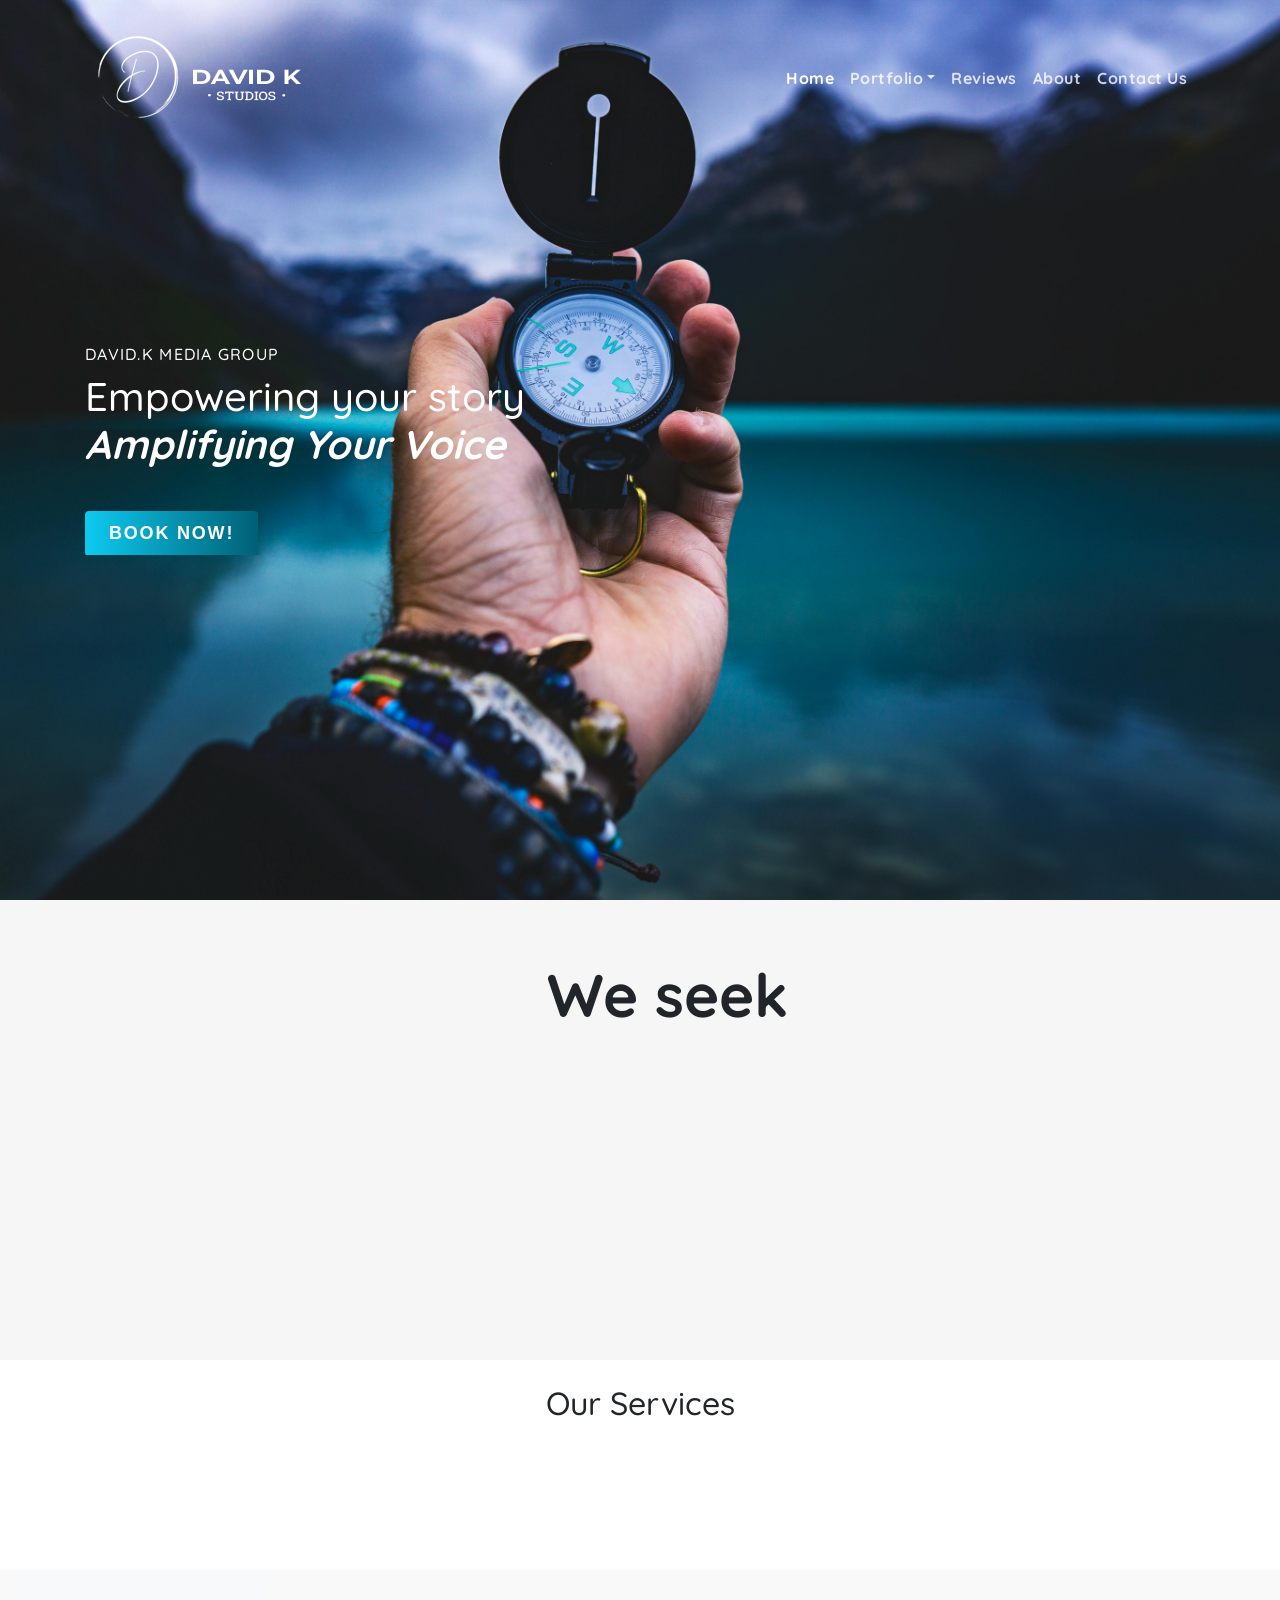
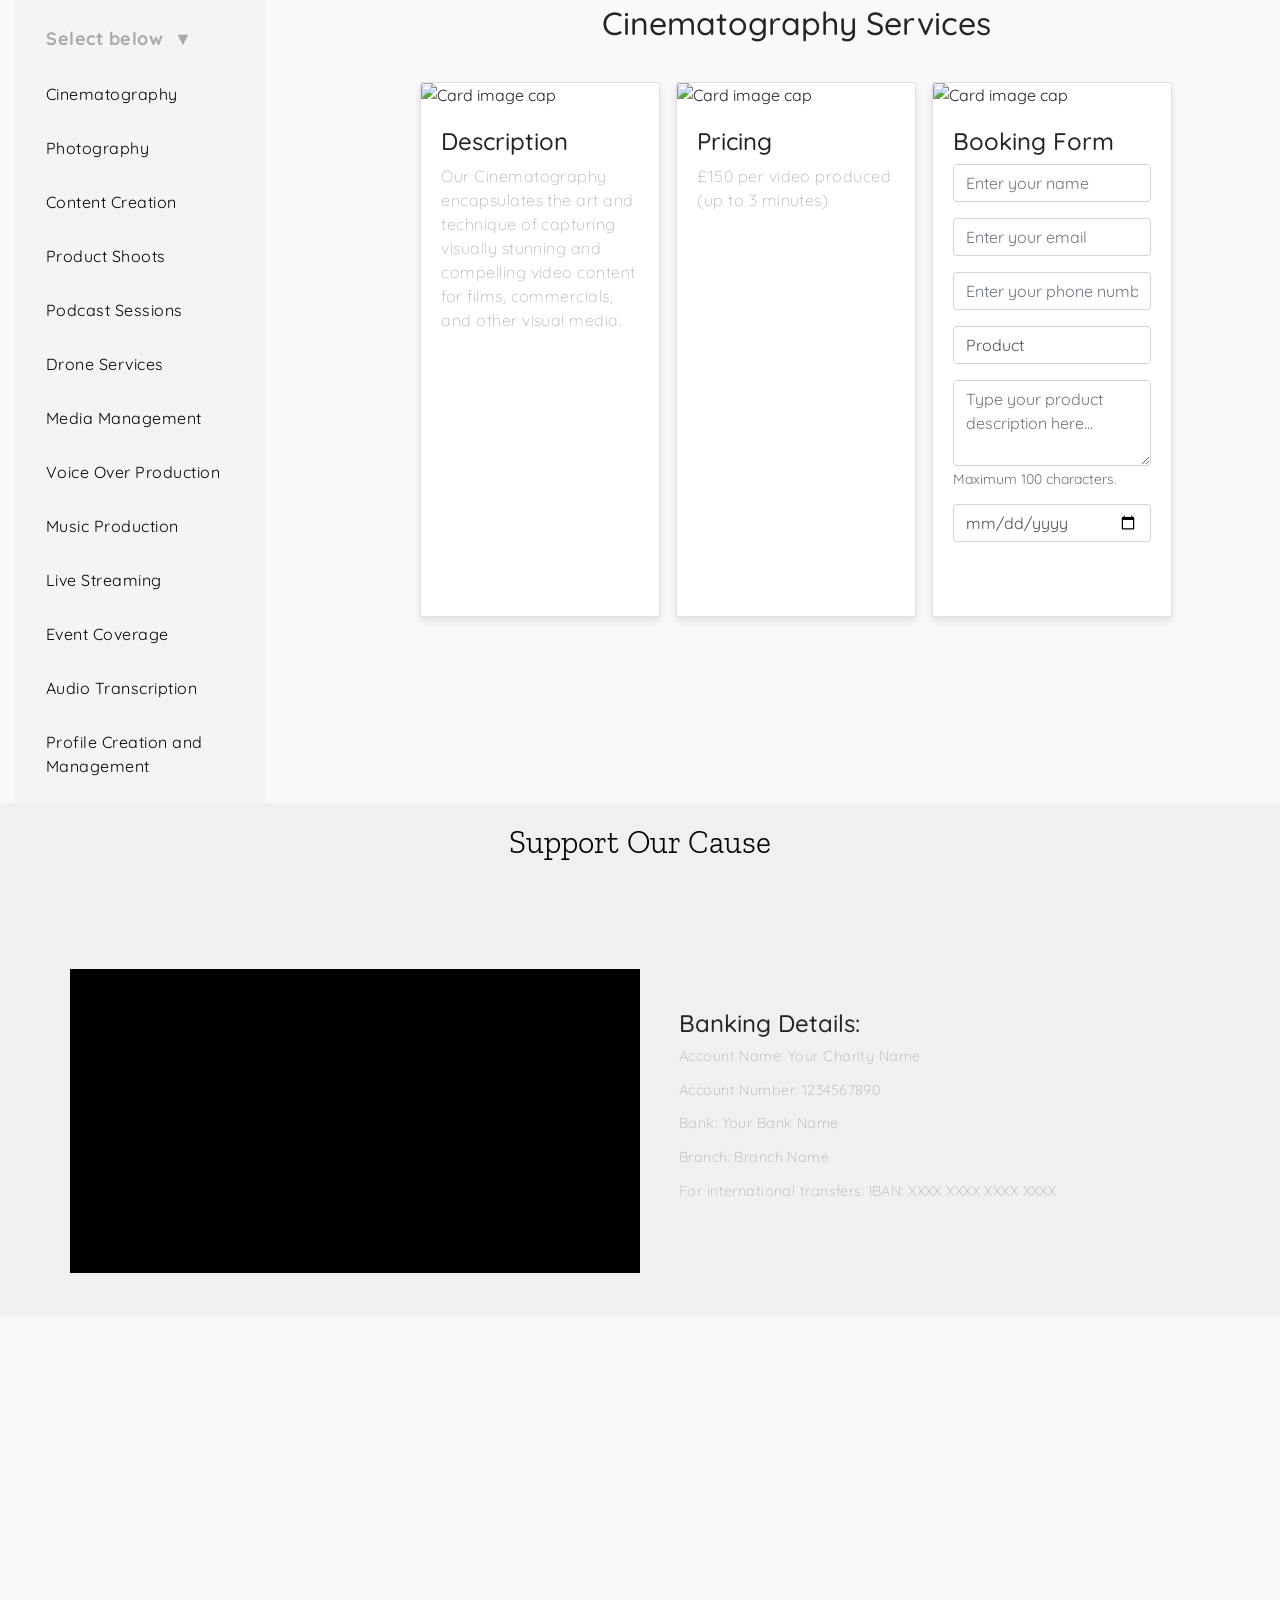
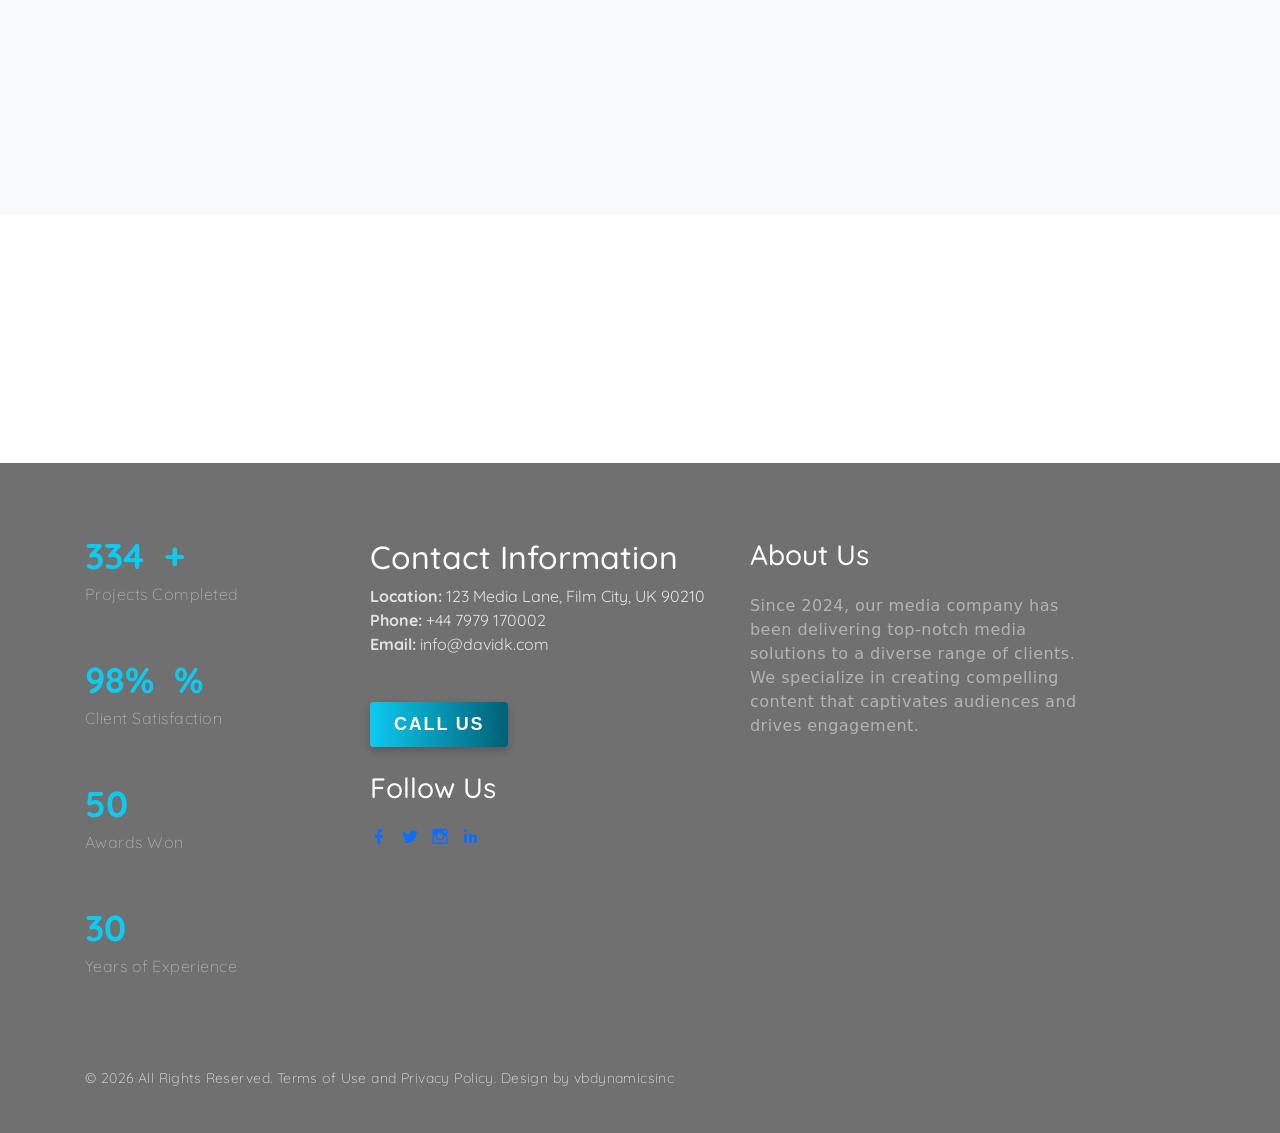
==== commit 33dacb7f: "video change" ====
--- a/index.html
+++ b/index.html
@@ -138,7 +138,7 @@
          border-radius: 4px; /* Rounded corners */
          font-weight: bold; /* Bold text */
          color: #fff; /* Text color */
-         background-; /* Background color */
+        /* Background color */
          transition: transform 0.3s ease-out; /* Smooth transition effect on transform */
          box-shadow: 0 4px 8px rgba(0, 0, 0, 0.2); /* Box shadow */
          }
@@ -593,8 +593,9 @@
                 <li class="nav-item dropdown">
                   <a class="nav-link dropdown-toggle" href="#" id="dropdown04" data-toggle="dropdown" aria-haspopup="true" aria-expanded="false" style="font-weight: bold;">Portfolio</a>
                   <div class="dropdown-menu" aria-labelledby="dropdown04">
-                    <a class="dropdown-item" href="https://vincelamuzika.github.io/davidk/portfolio/index.html#product-shoots">Product Portfolio</a>
-                    <a class="dropdown-item" href="https://vincelamuzika.github.io/davidk/portfolio/index.html#cinematography">Cinematic Productions</a>
+                    <a class="dropdown-item" href="https://vincelamuzika.github.io/davidk/portfolio/index.html#product-shoots">Product Photography</a>
+                    <a class="dropdown-item" href="https://vincelamuzika.github.io/davidk/portfolio/index.html#cinematography">Wedding Photography</a>
+                    <a class="dropdown-item" href="https://vincelamuzika.github.io/davidk/portfolio/index.html#cinematography">Cinematography/a>
                     <hr class="dropdown-divider" style="border-top: 1px solid #444;">
                     <a class="dropdown-item" href="#">Our Clientele</a>
                   </div>
@@ -602,6 +603,9 @@
                 <li class="nav-item">
                   <a class="nav-link" href="#reviews"><strong>Reviews</strong></a>
                 </li>
+                <li class="nav-item">
+                    <a class="nav-link" href="about.html"><strong>About</strong></a>
+                  </li>
                 <li class="nav-item">
                   <a class="nav-link" href="contacts.html"><strong>Contact Us</strong></a>
                 </li>
@@ -1915,32 +1919,58 @@
             </div>
           
             <div class="container">
-              <div class="row">
-                <div class="col-md-6 mb-4 bg-black">
-                  <div class="embed-responsive embed-responsive-16by9">
-                    <!-- Replace with your YouTube video iframe -->
-                    <iframe class="embed-responsive-item" src="https://www.youtube.com/embed/clLrtARpDzc?si=0QviwS9CtpgzOS06" allowfullscreen></iframe>
+                <div class="row">
+                  <div class="col-md-6 mb-4 bg-black">
+                    <!-- Responsive YouTube video wrapper -->
+                    <div class="embed-responsive embed-responsive-16by9">
+                      <iframe class="embed-responsive-item" src="https://www.youtube.com/embed/F_a2v_CGSkM?autoplay=1&si=1Nn3D-JIZBMorHl3" title="YouTube video player" frameborder="0" allow="accelerometer; autoplay; clipboard-write; encrypted-media; gyroscope; picture-in-picture; web-share" referrerpolicy="strict-origin-when-cross-origin" allowfullscreen></iframe>
+                    </div>
                   </div>
-                </div>
-                <div class="col-md-6">
-                  <div class="p-4 contact-wrap">
-                    <h3 class="mb-3"></h3>
-                    <!-- Banking Information -->
-                    <div class="mb-3" style="font-size: 0.9rem;">
-                      <h4>Banking Details:</h4>
-                      <p class="mb-1">Account Name: Your Charity Name</p>
-                      <p class="mb-1">Account Number: 1234567890</p>
-                      <p class="mb-1">Bank: Your Bank Name</p>
-                      <p class="mb-1">Branch: Branch Name</p>
-                      <!-- Additional banking info -->
-                      <p class="mb-0">For international transfers: IBAN: XXXX XXXX XXXX XXXX</p>
+                  <div class="col-md-6">
+                    <div class="p-4 contact-wrap">
+                      <h3 class="mb-3"></h3>
+                      <!-- Banking Information -->
+                      <div class="mb-3" style="font-size: 0.9rem;">
+                        <h4>Banking Details:</h4>
+                        <p class="mb-1">Account Name: Your Charity Name</p>
+                        <p class="mb-1">Account Number: 1234567890</p>
+                        <p class="mb-1">Bank: Your Bank Name</p>
+                        <p class="mb-1">Branch: Branch Name</p>
+                        <!-- Additional banking info -->
+                        <p class="mb-0">For international transfers: IBAN: XXXX XXXX XXXX XXXX</p>
+                      </div>
+                      <!-- Additional information or call to action -->
                     </div>
-                    <!-- Additional information or call to action -->
                   </div>
                 </div>
               </div>
-            </div>
-          </section>
+              
+              <style>
+                .embed-responsive {
+                  position: relative;
+                  display: block;
+                  width: 100%;
+                  padding: 0;
+                  overflow: hidden;
+                }
+              
+                .embed-responsive::before {
+                  content: "";
+                  display: block;
+                  padding-top: 56.25%; /* 16:9 aspect ratio */
+                }
+              
+                .embed-responsive-item {
+                  position: absolute;
+                  top: 0;
+                  bottom: 0;
+                  left: 0;
+                  width: 100%;
+                  height: 100%;
+                  border: 0;
+                }
+              </style>
+              
           
           <style>
             .light-grey-bg {
--- a/navbar/css/style.css
+++ b/navbar/css/style.css
@@ -1,139 +1,141 @@
 body {
-  font-family: "Quicksand", -apple-system, BlinkMacSystemFont, "Segoe UI", Roboto, "Helvetica Neue", Arial, "Noto Sans", sans-serif, "Apple Color Emoji", "Segoe UI Emoji", "Segoe UI Symbol", "Noto Color Emoji";
-  background-color: #fff;
-  height: 200vh;
-  position: relative; }
-  body:before {
-    content: "";
+    font-family: "Quicksand", -apple-system, BlinkMacSystemFont, "Segoe UI", Roboto, "Helvetica Neue", Arial, "Noto Sans", sans-serif, "Apple Color Emoji", "Segoe UI Emoji", "Segoe UI Symbol", "Noto Color Emoji";
+    background-color: #fff;
+    height: 200vh;
+    position: relative; }
+    body:before {
+      content: "";
+      position: absolute;
+      top: 0;
+      left: 0;
+      right: 0;
+      bottom: 0;
+      background: rgba(0, 0, 0, 0.5);
+      -webkit-transition: .3s all ease;
+      -o-transition: .3s all ease;
+      transition: .3s all ease;
+      opacity: 0;
+      visibility: hidden;
+      z-index: 1; }
+    body.offcanvas-menu:before {
+      opacity: 1;
+      z-index: 1002;
+      visibility: visible; }
+  
+  p {
+    color: #b3b3b3;
+    font-weight: 300; }
+  
+  h1, h2, h3, h4, h5, h6,
+  .h1, .h2, .h3, .h4, .h5, .h6 {
+    font-family: "Quicksand", -apple-system, BlinkMacSystemFont, "Segoe UI", Roboto, "Helvetica Neue", Arial, "Noto Sans", sans-serif, "Apple Color Emoji", "Segoe UI Emoji", "Segoe UI Symbol", "Noto Color Emoji"; }
+  
+  a {
+    -webkit-transition: .3s all ease;
+    -o-transition: .3s all ease;
+    transition: .3s all ease; }
+    a, a:hover {
+      text-decoration: none !important; }
+  
+  .hero {
+    height: 100vh;
+    width: 100%;
+    background-size: cover;
+    background-position: center center;
+    background-repeat: no-repeat; }
+  
+  /* Header */
+  header {
     position: absolute;
     top: 0;
     left: 0;
-    right: 0;
-    bottom: 0;
-    background: rgba(0, 0, 0, 0.5);
-    -webkit-transition: .3s all ease;
-    -o-transition: .3s all ease;
-    transition: .3s all ease;
-    opacity: 0;
-    visibility: hidden;
-    z-index: 1; }
-  body.offcanvas-menu:before {
-    opacity: 1;
-    z-index: 1002;
-    visibility: visible; }
-
-p {
-  color: #b3b3b3;
-  font-weight: 300; }
-
-h1, h2, h3, h4, h5, h6,
-.h1, .h2, .h3, .h4, .h5, .h6 {
-  font-family: "Quicksand", -apple-system, BlinkMacSystemFont, "Segoe UI", Roboto, "Helvetica Neue", Arial, "Noto Sans", sans-serif, "Apple Color Emoji", "Segoe UI Emoji", "Segoe UI Symbol", "Noto Color Emoji"; }
-
-a {
-  -webkit-transition: .3s all ease;
-  -o-transition: .3s all ease;
-  transition: .3s all ease; }
-  a, a:hover {
-    text-decoration: none !important; }
-
-.hero {
-  height: 100vh;
-  width: 100%;
-  background-size: cover;
-  background-position: center center;
-  background-repeat: no-repeat; }
-
-/* Header */
-header {
-  position: absolute;
-  top: 0;
-  left: 0;
-  width: 100%;
-  z-index: 5;
-  padding: 0px 0; }
-  @media (min-width: 768px) {
-    header {
-      padding: 30px 0; } }
-  header .navbar-brand {
-    text-transform: uppercase;
-    letter-spacing: .2em;
-    font-weight: 800;
-    font-size: 2rem; }
-    header .navbar-brand.absolute {
-      position: absolute; }
-      @media (max-width: 991.98px) {
-        header .navbar-brand.absolute {
+    width: 100%;
+    z-index: 5;
+    padding: 0px 0; }
+    @media (min-width: 768px) {
+      header {
+        padding: 30px 0; } }
+    header .navbar-brand {
+      text-transform: uppercase;
+      letter-spacing: .2em;
+      font-weight: 800;
+      font-size: 2rem; }
+      header .navbar-brand.absolute {
+        position: absolute; }
+        @media (max-width: 991.98px) {
+          header .navbar-brand.absolute {
+            position: relative; } }
+      header .navbar-brand span {
+        color: #fff; }
+        @media (min-width: 768px) {
+          header .navbar-brand span {
+            color: #ced4da; } }
+    header .navbar {
+      background: black !important;
+      padding-top: .5rem;
+      padding-bottom: .5rem; }
+      @media (min-width: 768px) {
+        header .navbar {
+          padding-top: 0;
+          padding-bottom: 0;
+          background: none !important;
           position: relative; } }
-    header .navbar-brand span {
-      color: #fff; }
-      @media (min-width: 768px) {
-        header .navbar-brand span {
-          color: #ced4da; } }
-  header .navbar {
-    background: black !important;
-    padding-top: .5rem;
-    padding-bottom: .5rem; }
-    @media (min-width: 768px) {
-      header .navbar {
-        padding-top: 0;
-        padding-bottom: 0;
-        background: none !important;
-        position: relative; } }
-    header .navbar .nav-link {
-      padding: 1.7rem 1rem;
-      outline: none !important;
-      font-size: 1rem;
-      color: rgba(255, 255, 255, 0.8) !important; }
-      @media (max-width: 1199.98px) {
-        header .navbar .nav-link {
-          padding: .5rem 0rem; } }
-      header .navbar .nav-link.active {
-        color: #fff !important; }
-    header .navbar .dropdown-menu {
-      font-size: 14px;
-      border-radius: 4px;
-      border: none;
-      -webkit-box-shadow: 0 2px 30px 0px rgba(0, 0, 0, 0.2);
-      box-shadow: 0 2px 30px 0px rgba(0, 0, 0, 0.2);
-      min-width: 13em;
-      margin-top: -10px; }
-      header .navbar .dropdown-menu:before {
-        bottom: 100%;
-        left: 10%;
-        border: solid transparent;
-        content: " ";
-        height: 0;
-        width: 0;
-        position: absolute;
-        pointer-events: none;
-        border-bottom-color: #fff;
-        border-width: 7px; }
-        @media (max-width: 991.98px) {
-          header .navbar .dropdown-menu:before {
-            display: none; } }
-      header .navbar .dropdown-menu .dropdown-item:hover {
+      header .navbar .nav-link {
+        padding: 1.7rem 1rem;
+        outline: none !important;
+        font-size: 1rem;
+        color: rgba(255, 255, 255, 0.8) !important; }
+        @media (max-width: 1199.98px) {
+          header .navbar .nav-link {
+            padding: .5rem 0rem; } }
+        header .navbar .nav-link.active {
+          color: #fff !important; }
+      header .navbar .dropdown-menu {
+        font-size: 14px;
+        border-radius: 4px;
+        border: none;
+        -webkit-box-shadow: 0 2px 30px 0px rgba(0, 0, 0, 0.2);
+        box-shadow: 0 2px 30px 0px rgba(0, 0, 0, 0.2);
+        min-width: 13em;
+        margin-top: -10px; }
+        header .navbar .dropdown-menu:before {
+          bottom: 100%;
+          left: 10%;
+          border: solid transparent;
+          content: " ";
+          height: 0;
+          width: 0;
+          position: absolute;
+          pointer-events: none;
+          border-bottom-color: #fff;
+          border-width: 7px; }
+          @media (max-width: 991.98px) {
+            header .navbar .dropdown-menu:before {
+              display: none; } }
+        header .navbar .dropdown-menu .dropdown-item:hover {
+          background: #007bff;
+          color: #fff; }
+        header .navbar .dropdown-menu .dropdown-item.active {
+          background: #007bff;
+          color: #fff; }
+        header .navbar .dropdown-menu a {
+          padding-top: 7px;
+          padding-bottom: 7px; }
+      header .navbar .cta-btn a {
         background: #007bff;
-        color: #fff; }
-      header .navbar .dropdown-menu .dropdown-item.active {
-        background: #007bff;
-        color: #fff; }
-      header .navbar .dropdown-menu a {
-        padding-top: 7px;
-        padding-bottom: 7px; }
-    header .navbar .cta-btn a {
-      background: #007bff;
-      color: #fff !important;
-      text-transform: uppercase;
-      font-size: .8rem;
-      padding: 15px 20px !important;
-      line-height: 1;
-      font-weight: bold;
-      -webkit-transition: .3s all ease;
-      -o-transition: .3s all ease;
-      transition: .3s all ease; }
-      header .navbar .cta-btn a:hover {
-        background: #fff;
-         !important;
-        -webkit-box-shadow: 2px 0 30px -5px rgba(0, 0, 0, 0.2);
-        box-shadow: 2px 0 30px -5px rgba(0, 0, 0, 0.2); }
+        color: #fff !important;
+        text-transform: uppercase;
+        font-size: .8rem;
+        padding: 15px 20px !important;
+        line-height: 1;
+        font-weight: bold;
+        -webkit-transition: .3s all ease;
+        -o-transition: .3s all ease;
+        transition: .3s all ease; }
+        header .navbar .cta-btn a:hover {
+          background: #fff;
+          color: #007bff !important;
+          -webkit-box-shadow: 2px 0 30px -5px rgba(0, 0, 0, 0.2);
+          box-shadow: 2px 0 30px -5px rgba(0, 0, 0, 0.2); }
+  
+  
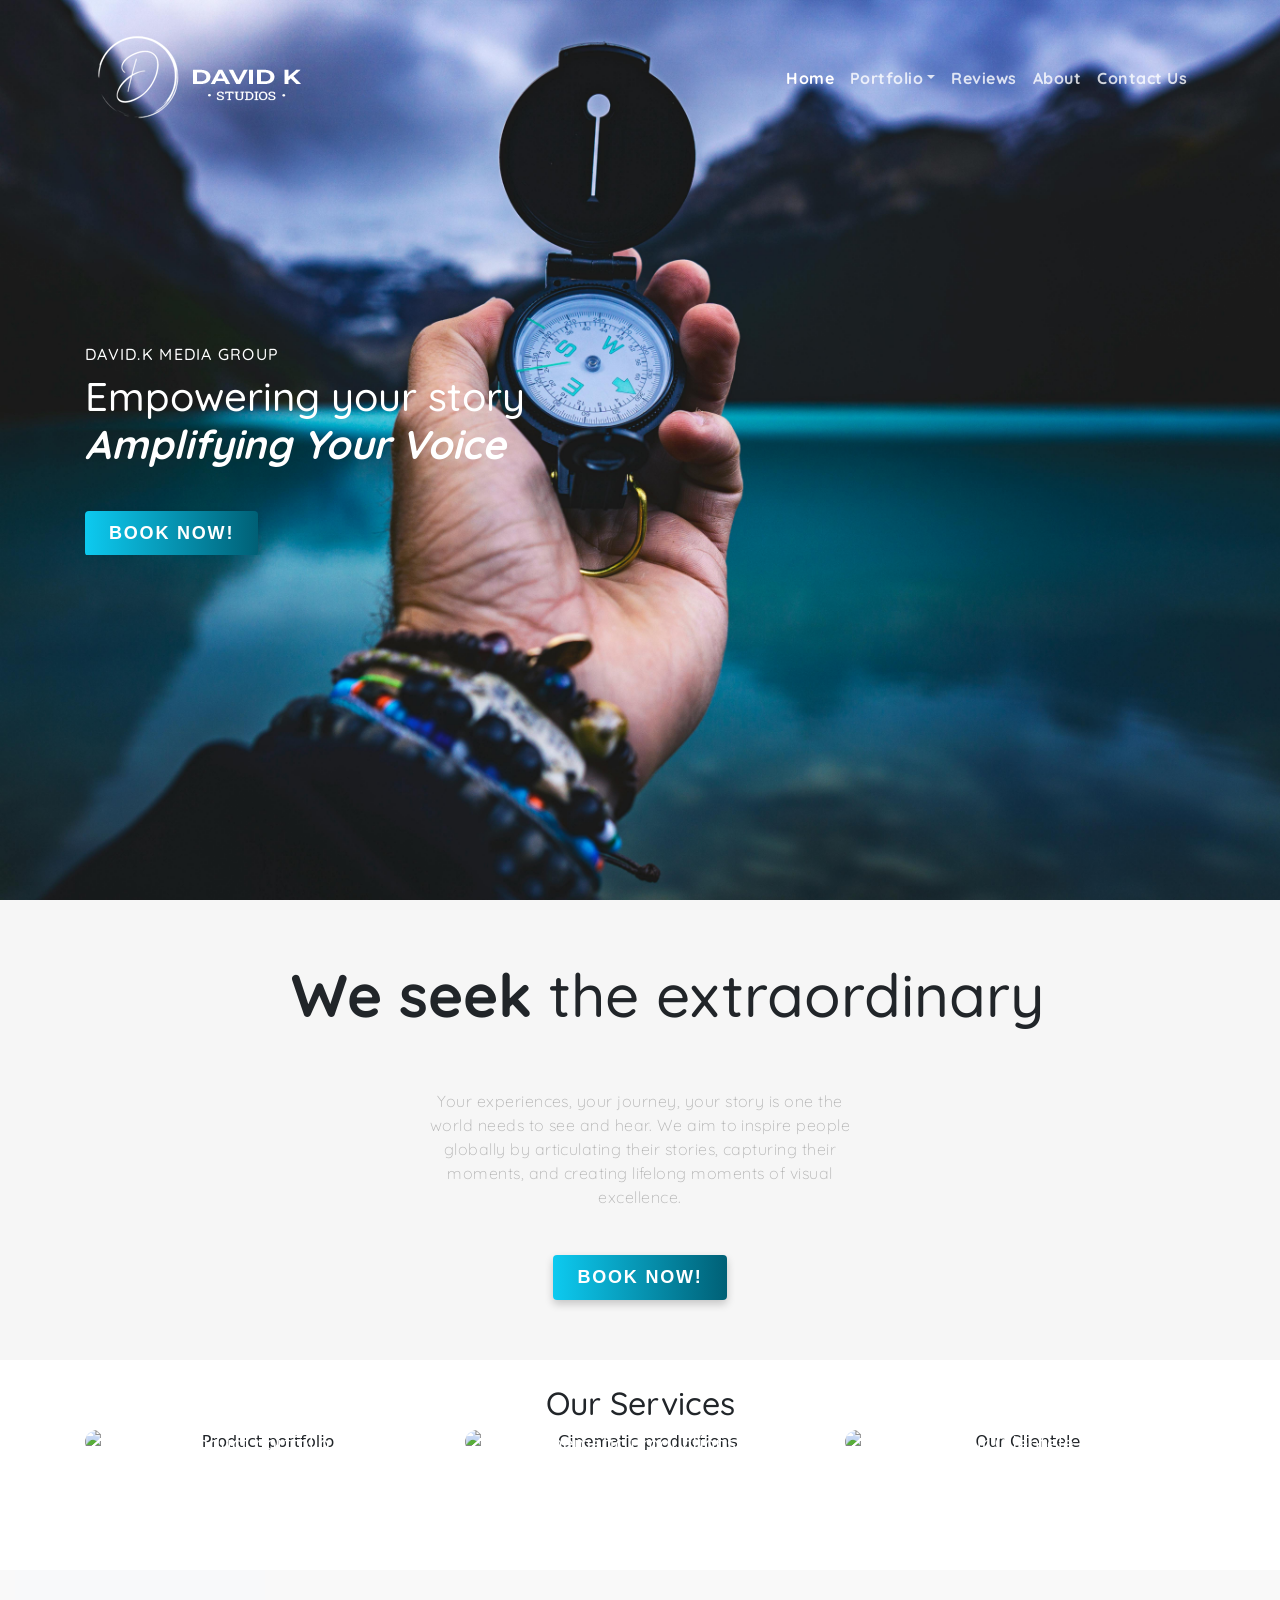
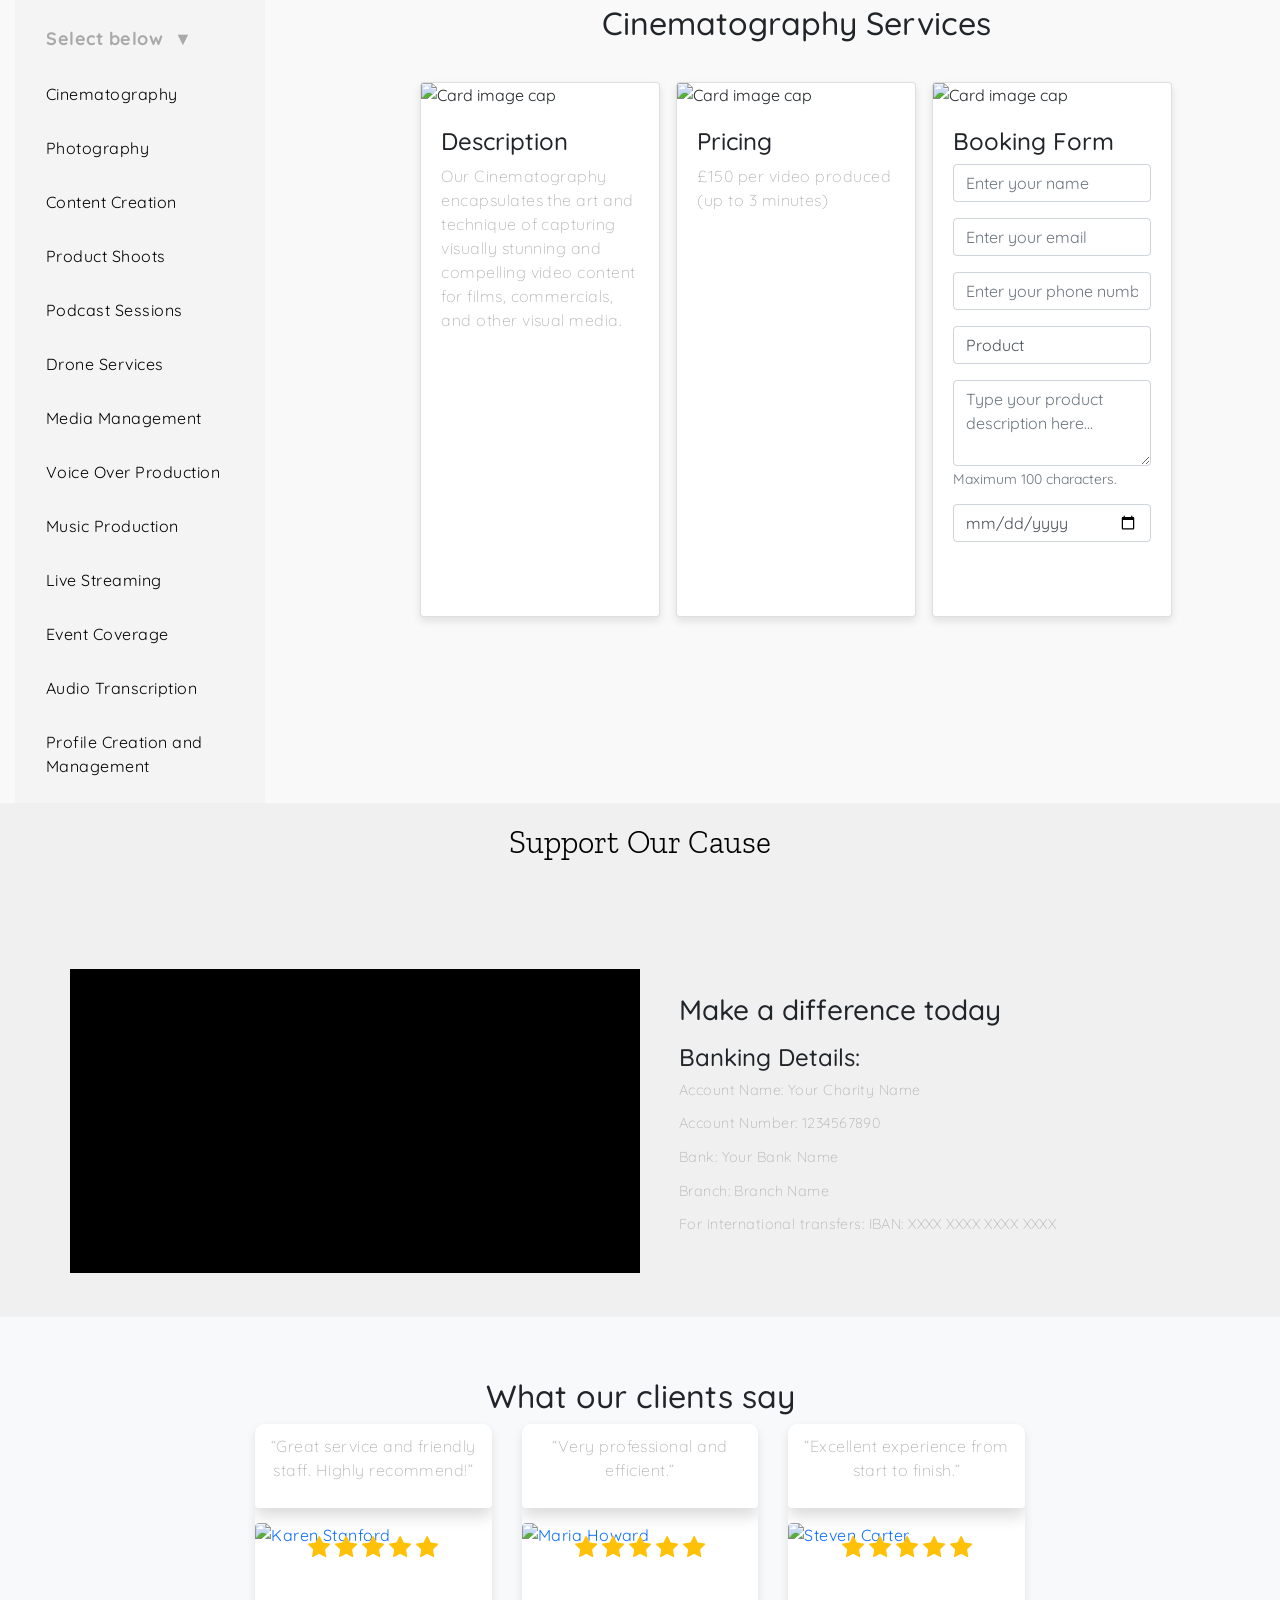
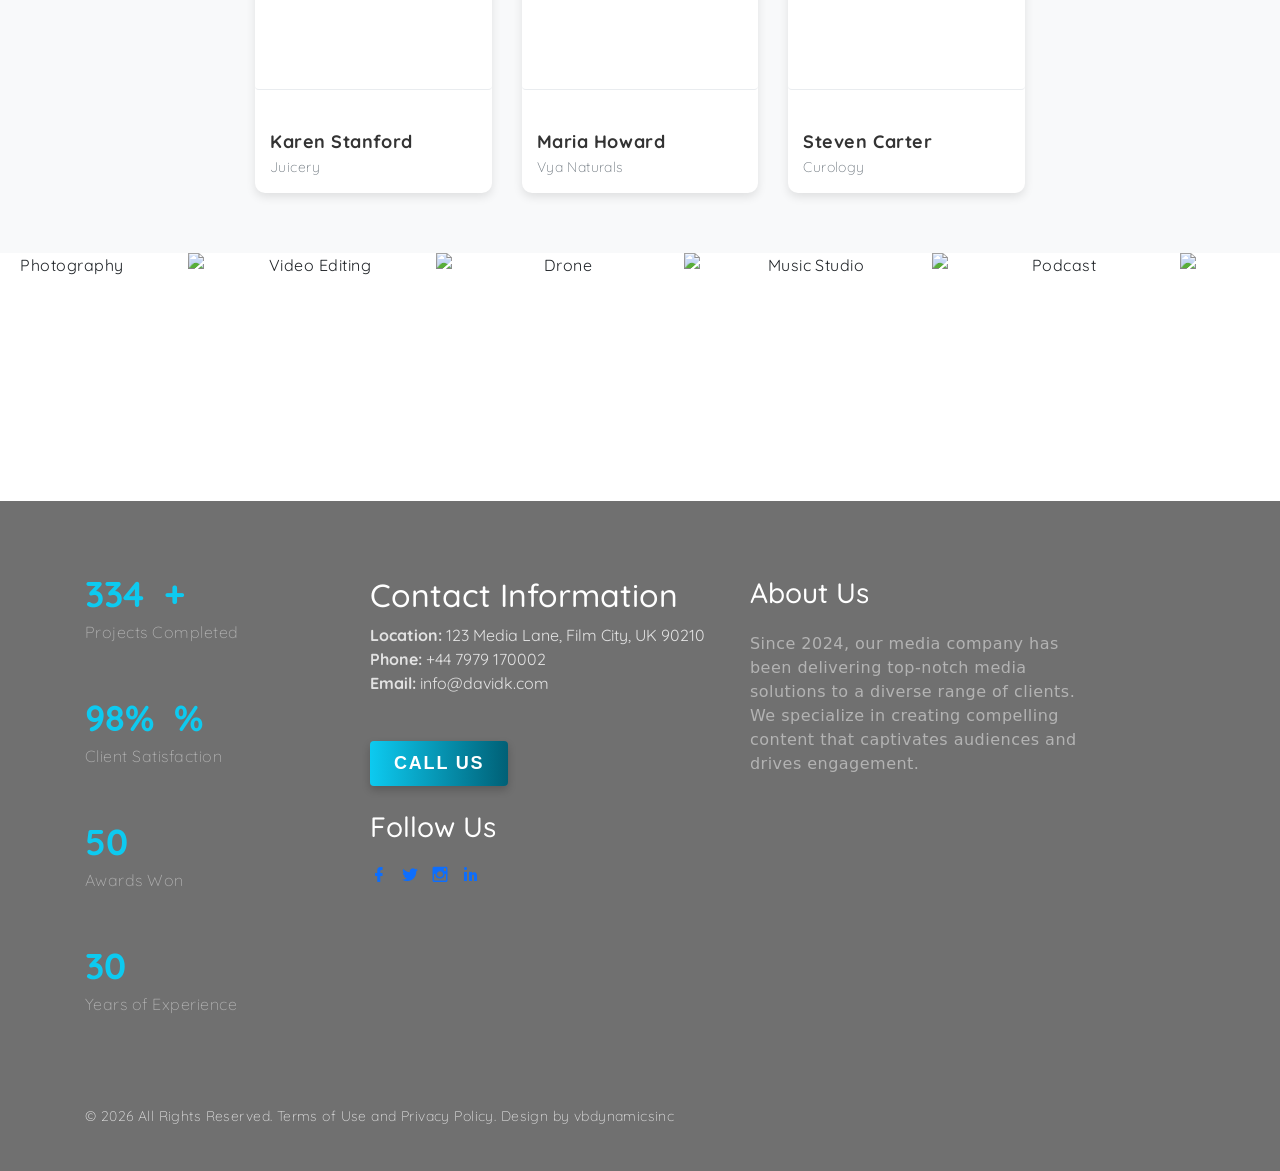
==== commit a1a31a54: "about" ====
--- a/index.html
+++ b/index.html
@@ -594,8 +594,8 @@
                   <a class="nav-link dropdown-toggle" href="#" id="dropdown04" data-toggle="dropdown" aria-haspopup="true" aria-expanded="false" style="font-weight: bold;">Portfolio</a>
                   <div class="dropdown-menu" aria-labelledby="dropdown04">
                     <a class="dropdown-item" href="https://vincelamuzika.github.io/davidk/portfolio/index.html#product-shoots">Product Photography</a>
-                    <a class="dropdown-item" href="https://vincelamuzika.github.io/davidk/portfolio/index.html#cinematography">Wedding Photography</a>
-                    <a class="dropdown-item" href="https://vincelamuzika.github.io/davidk/portfolio/index.html#cinematography">Cinematography/a>
+                    <a class="dropdown-item" href="https://vincelamuzika.github.io/davidk/portfolio/index.html#wedding">Wedding Photography</a>
+                    <a class="dropdown-item" href="https://vincelamuzika.github.io/davidk/portfolio/index.html#cinematography">Cinematography</a>
                     <hr class="dropdown-divider" style="border-top: 1px solid #444;">
                     <a class="dropdown-item" href="#">Our Clientele</a>
                   </div>
@@ -2026,7 +2026,7 @@
                         </figure>
                         <div class="post-minimal-content">
                            <h4 class="post-minimal-title"><a href="#">Karen Stanford</a></h4>
-                           <p class="post-minimal-subtitle">Financial Analyst</p>
+                           <p class="post-minimal-subtitle">Juicery</p>
                         </div>
                      </div>
                   </div>
@@ -2050,7 +2050,7 @@
                         </figure>
                         <div class="post-minimal-content">
                            <h4 class="post-minimal-title"><a href="#">Maria Howard</a></h4>
-                           <p class="post-minimal-subtitle">Digital Marketer</p>
+                           <p class="post-minimal-subtitle">Vya Naturals</p>
                         </div>
                      </div>
                   </div>
@@ -2074,7 +2074,7 @@
                         </figure>
                         <div class="post-minimal-content">
                            <h4 class="post-minimal-title"><a href="#">Steven Carter</a></h4>
-                           <p class="post-minimal-subtitle">Construction</p>
+                           <p class="post-minimal-subtitle">Curology</p>
                         </div>
                      </div>
                   </div>
--- a/css/style.css
+++ b/css/style.css
@@ -4602,7 +4602,7 @@
 .breadcrumbs-custom {
 	position: relative;
 	overflow: hidden;
-	background: url("../images/breadcrumbs-bg.jpg") center;
+	background: url("https://images.pexels.com/photos/2510428/pexels-photo-2510428.jpeg?auto=compress&cs=tinysrgb&w=1260&h=750&dpr=1") center;
 	background-size: cover;
 }
 
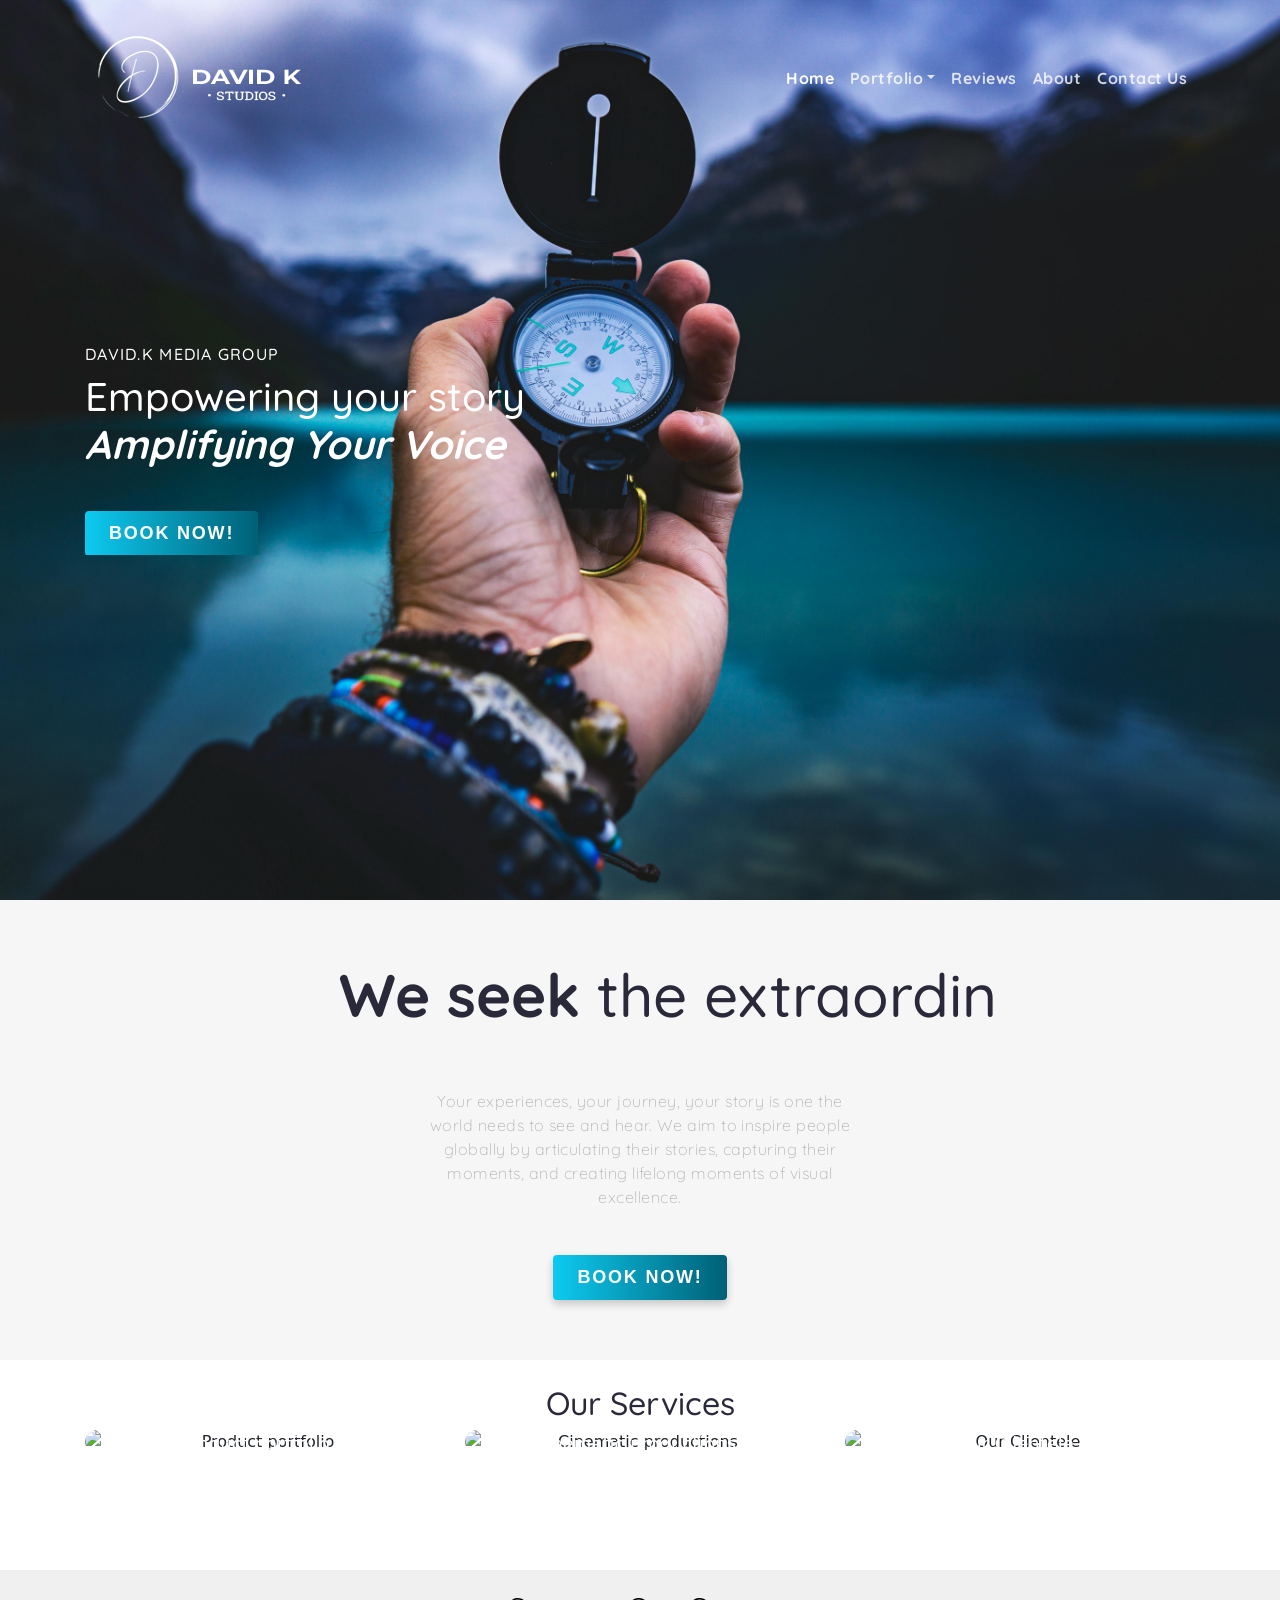
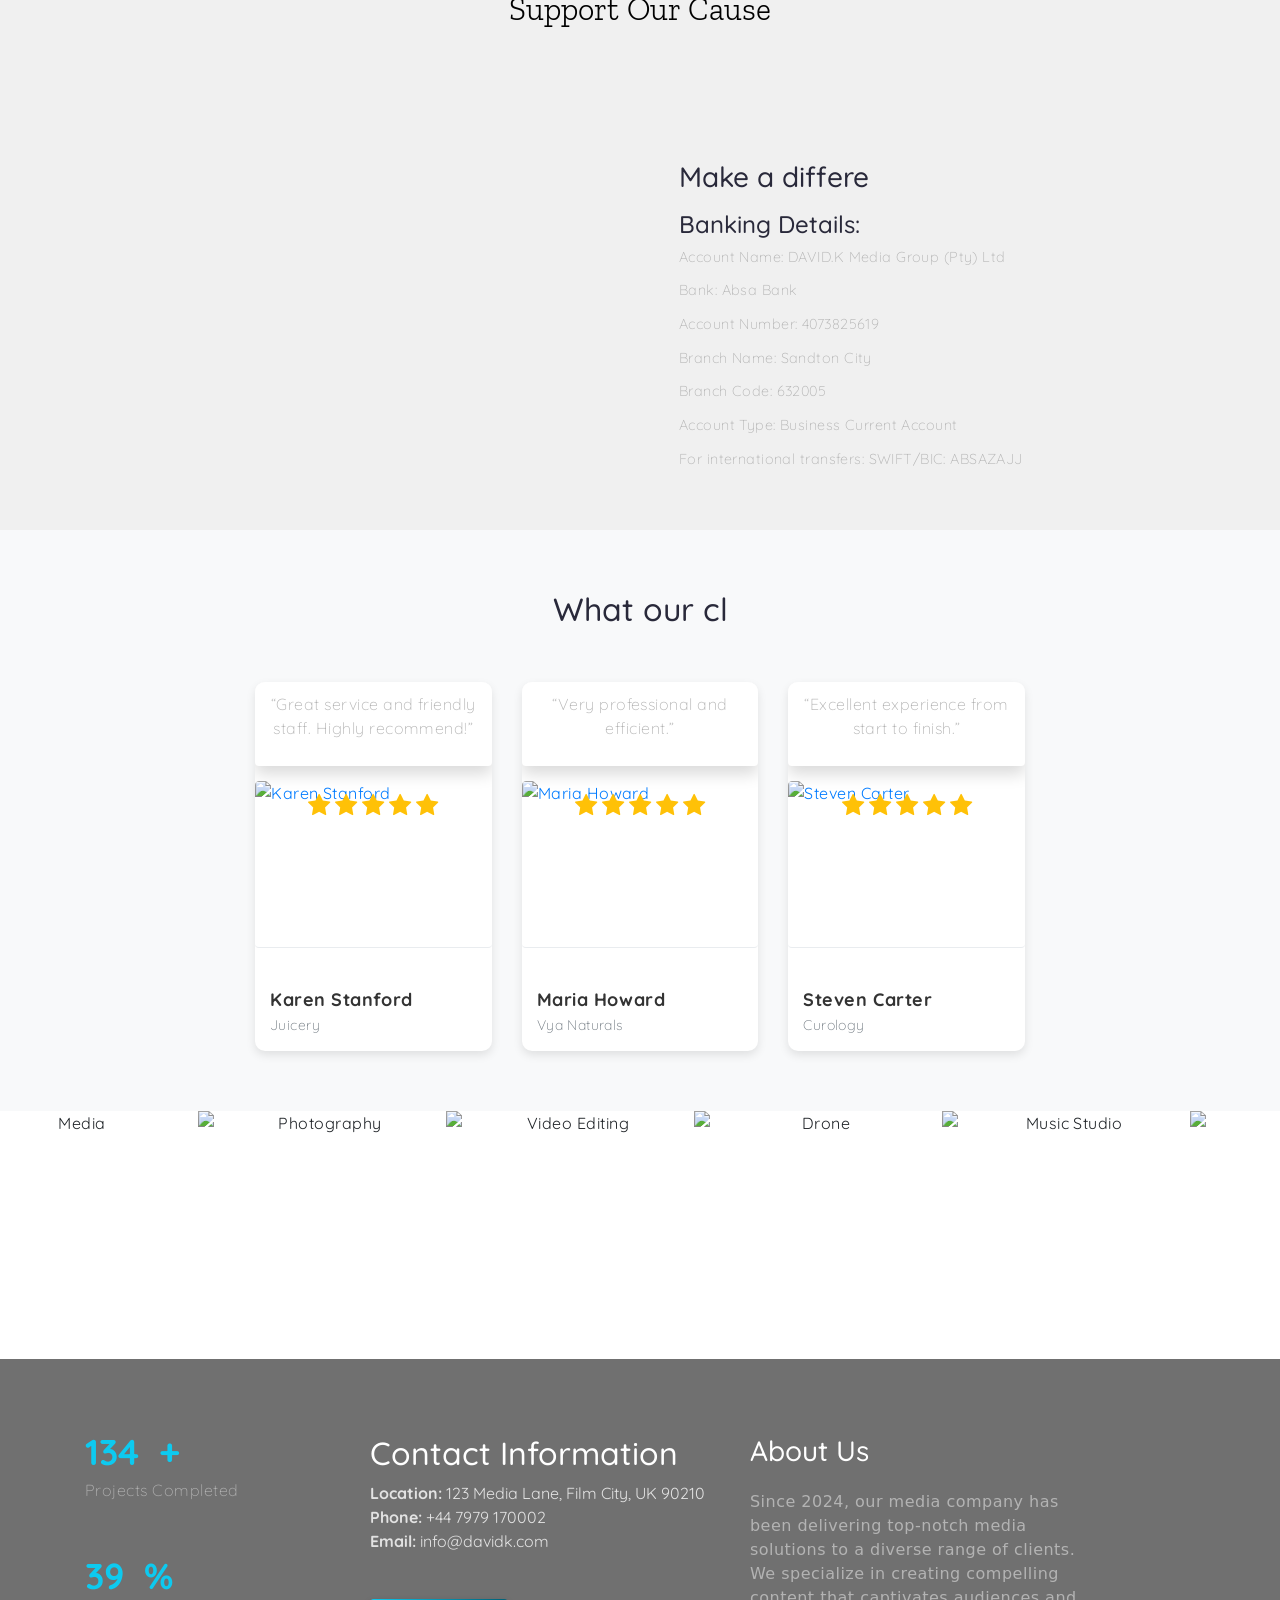
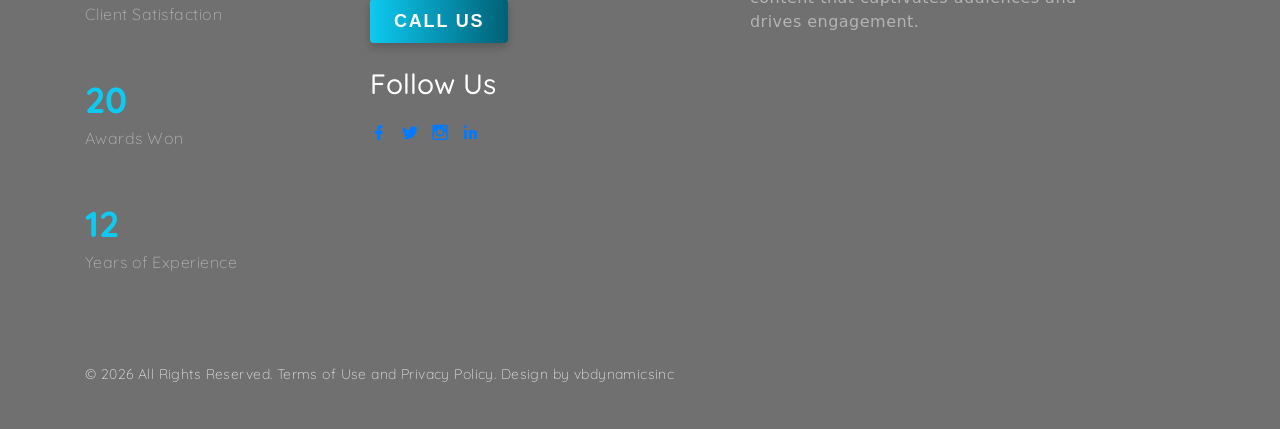
==== commit 7627f0c8: "page fix" ====
--- a/index.html
+++ b/index.html
@@ -1,7 +1,7 @@
 <!DOCTYPE html>
 <html class="wide wow-animation" lang="en">
    <head>
-      <title>Home</title>
+      <title>DAVID.K Media Group | Home</title>
       <meta name="viewport" content="width=device-width height=device-height initial-scale=1.0">
       <meta charset="utf-8">
       <meta http-equiv="X-UA-Compatible" content="IE=edge">
@@ -15,8 +15,6 @@
       <script src="https://cdn.jsdelivr.net/npm/@popperjs/core@2.5.4/dist/umd/popper.min.js"></script>
       <script src="https://maxcdn.bootstrapcdn.com/bootstrap/4.5.2/js/bootstrap.min.js"></script>
      
-      <meta name="viewport" content="width=device-width, initial-scale=1.0">
-      <link href="https://maxcdn.bootstrapcdn.com/bootstrap/4.5.2/css/bootstrap.min.css" rel="stylesheet">
       <link href="https://cdnjs.cloudflare.com/ajax/libs/font-awesome/5.15.3/css/all.min.css" rel="stylesheet">
        
       <style>.ie-panel {
@@ -218,7 +216,6 @@
    }
    </style>
    
-      <head>
          <style>.animated-underline {
             position: relative;
             z-index: 1;
@@ -293,7 +290,6 @@
             }
             }
          </style>
-   </head>
    <style>/* Updated CSS to align navbar links to the right */
       .navbar-nav {
       margin-left: auto; /* Align navbar links to the right */
@@ -312,60 +308,6 @@
       .col-xl-4 h2,
       .col-xl-4 ul {
       font-family: system-ui, -apple-system, "Segoe UI", Roboto, "Helvetica Neue", "Noto Sans", "Liberation Sans", Arial, sans-serif, "Apple Color Emoji", "Segoe UI Emoji", "Noto Color Emoji";
-      }
-   </style>
-   <style>.container-fluid {
-      display: flex;
-      flex-wrap: wrap;
-      }
-      .sidebar {
-      width: 20%;
-      height: auto;
-      position: relative;
-      top: 0;
-      left: 0;
-      overflow-x: hidden;
-      padding-top: 30px;
-      background-color: #f8f9faf4;
-      }
-      .content {
-      flex: 1;
-      margin-left: 5%;
-      padding: 10px;
-      }
-      .w3-sidebar {
-      background-color: #f4f4f4;
-      padding: 10px;
-      }
-      .w3-sidebar a {
-      display: block;
-      padding: 15px;
-      text-decoration: none;
-      color: #000;
-      transition: border-left-color 0.3s ease-in-out, background-color 0.3s ease-in-out, border-left-width 0.3s ease-in-out;
-      border-left: 6px solid transparent;
-      }
-      .w3-sidebar a.active {
-      border-left: 6px solid #0dcaf0;
-      background-color: #f8f9fa;
-      font-weight: bold;
-      }
-      .w3-sidebar a:hover {
-      background-color: #ddd;
-      }
-      .card-container {
-      display: flex;
-      flex-wrap: wrap;
-      justify-content: right;
-      }
-      .card {
-      width: 10rem;
-      margin: 10px;
-      box-shadow: 0 4px 8px rgba(0, 0, 0, 0.1);
-      }
-   </style>
-   <style>.services-section-container {
-      background-color: #f8f8f8d6;
       }
    </style>
    <style>.floating-item-smooth {
@@ -450,16 +392,6 @@
       font-size: 14px;
       color: #6c757d;
       margin: 0;
-      }
-   </style>
-   <style>.content-section {
-      transform: scale(0.8);
-      opacity: 0;
-      transition: transform 0.5s ease-in-out, opacity 0.5s ease-in-out;
-      }
-      .content-section.active {
-      transform: scale(1);
-      opacity: 1;
       }
    </style>
    <style>.parallax {
@@ -544,18 +476,6 @@
       }
       }
    </style>
-   <!-- Bootstrap Bundle with Popper -->
-<script src="https://cdn.jsdelivr.net/npm/@popperjs/core@2.11.6/dist/umd/popper.min.js" integrity="sha384-b38WsYSSqMQwO0wT91p5V7bI6z3b48tv0Yvst+YtVY12vUbif3Cz/4osNf3IeqFQ" crossorigin="anonymous"></script>
-<script src="https://stackpath.bootstrapcdn.com/bootstrap/4.5.2/js/bootstrap.min.js" integrity="sha384-Tc5IQib027qvyjSMfHjOMaLkfuWVxZxUPnCJA7l2mCWNIpG9mGCD8wGNIcPD7Txa" crossorigin="anonymous"></script>
-<!-- Bootstrap CSS -->
-  <!-- Bootstrap CSS -->
-  <link href="https://stackpath.bootstrapcdn.com/bootstrap/5.3.0/css/bootstrap.min.css" rel="stylesheet">
-  
-
-  <!-- Bootstrap Bundle with Popper -->
-  <script src="https://stackpath.bootstrapcdn.com/bootstrap/5.3.0/js/bootstrap.bundle.min.js"></script>
-
-
    <link rel="stylesheet" href="https://cdnjs.cloudflare.com/ajax/libs/animate.css/4.1.1/animate.min.css">
    </head>
    <body>
@@ -672,7 +592,7 @@
                                                 </mark>
                                             </h1>
                                             <div class="button-block" data-caption-animate="fadeInUp" data-caption-delay="450">
-                                                <a class="button button-primary-gradient" href="#select-service"><span>BOOK NOW!</span></a>
+                                                <a class="button button-primary-gradient" href="contacts.html"><span>BOOK NOW!</span></a>
                                             </div>
                                         </div>
                                     </div>
@@ -691,7 +611,7 @@
                                                 <span class="text-italic font-weight-bold">Our Passion</span>
                                             </h1>
                                             <div class="button-block" data-caption-animate="fadeInUp" data-caption-delay="450">
-                                                <a class="button button-primary-gradient" href="#select-service"><span>BOOK NOW!</span></a>
+                                                <a class="button button-primary-gradient" href="contacts.html"><span>BOOK NOW!</span></a>
                                             </div>
                                         </div>
                                     </div>
@@ -719,7 +639,7 @@
                     We aim to inspire people globally by articulating their stories, capturing their 
                     moments, and creating lifelong moments of visual excellence.
                 </p>
-                <a class="button button-primary-gradient" href="#select-service"><span>Book Now!</span></a>
+                <a class="button button-primary-gradient" href="contacts.html"><span>Book Now!</span></a>
             </div>
         </div>
     </div>
@@ -781,1133 +701,6 @@
          <br>
          <br>
          <br>
-         <h2 class="unique-h2">Select a service below</h2>
-
-         <style>
-            .w3-bar-item.w3-button.unselectable-text {
-                font-size: 18px; /* Adjust as necessary */
-                color: darkgrey;
-                pointer-events: none; /* Makes the link unclickable */
-            }
-            .arrow {
-            font-size: 18px; /* Match the font size of the text */
-            margin-left: 5px; /* Add some space between the text and the arrow */
-        }
-        </style>
-         <div id="select-service" class="services-section-container">
-            <div class="container-fluid">
-                <!-- Sidebar -->
-                <div class="sidebar">
-                    <div class="w3-sidebar">
-                     <a href="javascript:;" class="w3-bar-item w3-button unselectable-text">
-                        <strong>Select below</strong>
-                        <span class="arrow">&#x25BC;</span> <!-- Down-facing arrow -->
-                    </a>
-                        <a href="javascript:;" class="w3-bar-item w3-button active" onclick="showAndNavigate('content1')">Cinematography</a>
-                        <a href="javascript:;" class="w3-bar-item w3-button" onclick="showAndNavigate('content2')">Photography</a>
-                        <a href="javascript:;" class="w3-bar-item w3-button" onclick="showAndNavigate('content3')">Content Creation</a>
-                        <a href="javascript:;" class="w3-bar-item w3-button" onclick="showAndNavigate('content4')">Product Shoots</a>
-                        <a href="javascript:;" class="w3-bar-item w3-button" onclick="showAndNavigate('content5')">Podcast Sessions</a>
-                        <a href="javascript:;" class="w3-bar-item w3-button" onclick="showAndNavigate('content6')">Drone Services</a>
-                        <a href="javascript:;" class="w3-bar-item w3-button" onclick="showAndNavigate('content7')">Media Management</a>
-                        <a href="javascript:;" class="w3-bar-item w3-button" onclick="showAndNavigate('content8')">Voice Over Production</a>
-                        <a href="javascript:;" class="w3-bar-item w3-button" onclick="showAndNavigate('content9')">Music Production</a>
-                        <a href="javascript:;" class="w3-bar-item w3-button" onclick="showAndNavigate('content10')">Live Streaming</a>
-                        <a href="javascript:;" class="w3-bar-item w3-button" onclick="showAndNavigate('content11')">Event Coverage</a>
-                        <a href="javascript:;" class="w3-bar-item w3-button" onclick="showAndNavigate('content12')">Audio Transcription</a>
-                        <a href="javascript:;" class="w3-bar-item w3-button" onclick="showAndNavigate('content13')">Profile Creation and Management</a>
-                    </div>
-                </div>
-          
-        
-        <script>
-         function showAndNavigate(contentId) {
-             // Call showContent function (assuming it exists)
-             showContent(contentId);
-             
-             // Check if screen width is less than or equal to 600px (adjust as needed)
-             if (window.innerWidth <= 600) {
-                 // Smooth scroll to the section with id=contentId
-                 document.getElementById(contentId).scrollIntoView({
-                     behavior: 'smooth'
-                 });
-             }
-         }
-     </script>
-               <br>
-               <style>
-                  @media (max-width: 600px) {
-                      .services-section-container {
-                          flex-direction: column;
-                          font-size: 15px;
-                      }
-                      .container {
-                          width: 300px;
-                      }
-                      .content {
-                          flex-direction: column; /* Ensure the content stacks vertically on small screens */
-                      }
-                      .sidebar {
-                          width: 300px;
-                      }
-                      .card-container {
-                          width: 300px; /* Make the card container take full width on small screens */
-                      }
-                      .card {
-                          width: 300px; /* Make the card take full width on small screens */
-                          margin: 10px 0; /* Adjust the margin for better spacing */
-                      }
-                      h2 {
-                          font-size: 25px;
-                      }
-                      .card-container .card {
-                          width: 300rem; /* Adjust the card width here */
-                      }
-              
-                      .unique-h2 {
-                          text-align: center;
-                          color: black;
-                          font-size: 24px;
-                          margin-top: 20px;
-                          /* Add any other mobile-specific styles here */
-                      }
-                  }
-              
-                  @media (min-width: 601px) {
-                      .unique-h2 {
-                          display: none; /* Hide the unique-h2 on screens wider than 600px */
-                      }
-                  }
-              </style>
-              
-              
-
-
-
-               <!-- Main content area -->
-               <main role="main" class="content">
-                  <!-- Default content -->
-                  <div id="content1" class="content-section">
-                     <br>
-                     <h2 style="text-align: center;">Cinematography Services</h2>
-                     <br>
-                     <div class="card-container d-flex flex-wrap justify-content-center">
-                        <div class="card m-2" style="width: 15rem;">
-                           <img class="card-img-top" src="https://images.pexels.com/photos/6328831/pexels-photo-6328831.jpeg?auto=compress&cs=tinysrgb&w=1260&h=750&dpr=1" alt="Card image cap">
-                           <div class="card-body">
-                              <h4>Description</h4>
-                              <p class="card-text">Our Cinematography encapsulates the art and technique of
-                                 capturing visually stunning and compelling video content for films, commercials, and
-                                 other visual media.</p>
-                           </div>
-                        </div>
-                        <div class="card m-2" style="width: 15rem;">
-                           <img class="card-img-top" src="https://media.istockphoto.com/id/1462932996/photo/cost-and-quality-control-business-strategy-and-project-management-concept-businessman-working.jpg?s=612x612&w=0&k=20&c=TUVDo4Q6uUpsJCssPxQ05egXtfFoHT0AEd78yMWTW80=" alt="Card image cap">
-                           <div class="card-body">
-                              <h4>Pricing</h4>
-                              <p class="card-text">£150 per video produced (up to 3 minutes)</p>
-                           </div>
-                        </div>
-                        <div class="card m-2" style="width: 15rem;">
-                           <img class="card-img-top" src="https://images.pexels.com/photos/9052846/pexels-photo-9052846.jpeg?auto=compress&cs=tinysrgb&w=1260&h=750&dpr=1" alt="Card image cap">
-                           <div class="card-body">
-                              <h4>Booking Form</h4>
-                               
-                               <form>
-                                   <div class="form-group">
-                                       
-                                       <input type="text" class="form-control" id="name" placeholder="Enter your name">
-                                   </div>
-                                   <div class="form-group">
-                                   
-                                       <input type="email" class="form-control" id="email" placeholder="Enter your email">
-                                   </div>
-                                   
-                              
-                                <div class="form-group">
-                                   
-                                    <input type="tel" class="form-control" id="phone" placeholder="Enter your phone number">
-                                </div>
-                                <div class="form-group">
-                                    
-                                    <select class="form-control" id="product">
-                                        <option value="" disabled selected hidden>Product</option>
-                                        <option>Cinematography</option>
-                                        <option>Photography</option>
-                                        <option>Content Creation</option>
-                                        <option>Product Shoots</option>
-                                        <option>Podcast Sessions</option>
-                                        <option>Drone Services</option>
-                                        <option>Media Management</option>
-                                        <option>Voice Over Production</option>
-                                        <option>Music Production</option>
-                                        <option>Live Streaming</option>
-                                        <option>Event Coverage</option>
-                                        <option>Audio Transcription</option>
-                                        <option>Profile Creation and Management</option>
-                                    </select>
-                                </div>
-                                <div class="form-group">
-                                 
-                                 <textarea class="form-control" id="description" maxlength="100" rows="3" placeholder="Type your product description here..."></textarea>
-                                 <small id="descriptionHelp" class="form-text text-muted">Maximum 100 characters.</small>
-                             </div>
-                             
-                                <div class="form-group">
-                                   
-                                    <input type="date" class="form-control" id="date">
-                                </div>
-                                
-                                <button type="submit" class="btn btn-primary">Book Now</button>
-                            </form>
-                           </div>
-                       </div>
-                       
-                     </div>
-                  </div>
-                  <style>/* Initial styling */
-                     .content-section {
-                     opacity: 0;
-                     transform: translateY(20px);
-                     transition: opacity 0.6s ease, transform 0.6s ease;
-                     }
-                     .content-section.active {
-                     opacity: 1;
-                     transform: translateY(0);
-                     }
-                  </style>
-                  <div id="content2" class="content-section" style="display: none;">
-                     <br>
-                     <h2 style="text-align: center;"></h2>
-                     <br>
-                     <div class="card-container d-flex flex-wrap justify-content-center">
-                        <div class="card m-2" style="width: 15rem;">
-                           <img class="card-img-top" src="https://images.pexels.com/photos/6328831/pexels-photo-6328831.jpeg?auto=compress&cs=tinysrgb&w=1260&h=750&dpr=1" alt="Card image cap">
-                           <div class="card-body">
-                              <h4>Description</h4>
-                              <p class="card-text">Let us capture your special moments, products, and scenes through
-                                 high-quality images, providing professional visual content for various personal and
-                                 commercial needs.</p>
-                           </div>
-                        </div>
-                        <div class="card m-2" style="width: 15rem;">
-                           <img class="card-img-top" src="https://media.istockphoto.com/id/1462932996/photo/cost-and-quality-control-business-strategy-and-project-management-concept-businessman-working.jpg?s=612x612&w=0&k=20&c=TUVDo4Q6uUpsJCssPxQ05egXtfFoHT0AEd78yMWTW80=" alt="Card image cap">
-                           <div class="card-body">
-                              <h4>Pricing</h4>
-                              <p class="card-text">£150 per video produced (up to 3 minutes)</p>
-                           </div>
-                        </div>
-                        <div class="card m-2" style="width: 15rem;">
-                           <img class="card-img-top" src="https://images.pexels.com/photos/9052846/pexels-photo-9052846.jpeg?auto=compress&cs=tinysrgb&w=1260&h=750&dpr=1" alt="Card image cap">
-                           <div class="card-body">
-                              <h4>Booking Form</h4>
-                               
-                              <form>
-                                  <div class="form-group">
-                                      
-                                      <input type="text" class="form-control" id="name" placeholder="Enter your name">
-                                  </div>
-                                  <div class="form-group">
-                                  
-                                      <input type="email" class="form-control" id="email" placeholder="Enter your email">
-                                  </div>
-                                  
-                             
-                               <div class="form-group">
-                                  
-                                   <input type="tel" class="form-control" id="phone" placeholder="Enter your phone number">
-                               </div>
-                               <div class="form-group">
-                                   
-                                   <select class="form-control" id="product">
-                                       <option value="" disabled selected hidden>Product</option>
-                                       <option>Cinematography</option>
-                                       <option>Photography</option>
-                                       <option>Content Creation</option>
-                                       <option>Product Shoots</option>
-                                       <option>Podcast Sessions</option>
-                                       <option>Drone Services</option>
-                                       <option>Media Management</option>
-                                       <option>Voice Over Production</option>
-                                       <option>Music Production</option>
-                                       <option>Live Streaming</option>
-                                       <option>Event Coverage</option>
-                                       <option>Audio Transcription</option>
-                                       <option>Profile Creation and Management</option>
-                                   </select>
-                               </div>
-                               <div class="form-group">
-                                
-                                <textarea class="form-control" id="description" maxlength="100" rows="3" placeholder="Type your product description here..."></textarea>
-                                <small id="descriptionHelp" class="form-text text-muted">Maximum 100 characters.</small>
-                            </div>
-                            
-                               <div class="form-group">
-                                  
-                                   <input type="date" class="form-control" id="date">
-                               </div>
-                               
-                               <button type="submit" class="btn btn-primary">Book Now</button>
-                           </form>
-                          </div>
-                      </div>
-                      
-                    </div>
-                 </div>
-                  <div id="content3" class="content-section" style="display: none;">
-                     <br>
-                     <h2 style="text-align: center;">Content Creation</h2>
-                     <br>
-                     <div class="card-container d-flex flex-wrap justify-content-center">
-                        <div class="card m-2" style="width: 15rem;">
-                           <img class="card-img-top" src="https://images.pexels.com/photos/6328831/pexels-photo-6328831.jpeg?auto=compress&cs=tinysrgb&w=1260&h=750&dpr=1" alt="Card image cap">
-                           <div class="card-body">
-                              <h4>Description</h4>
-                              <p class="card-text">We will develop engaging and relevant material, such as videos,
-                                 articles, and social media posts, tailored to connect with and captivate an audience.</p>
-                           </div>
-                        </div>
-                        <div class="card m-2" style="width: 15rem;">
-                           <img class="card-img-top" src="https://media.istockphoto.com/id/1462932996/photo/cost-and-quality-control-business-strategy-and-project-management-concept-businessman-working.jpg?s=612x612&w=0&k=20&c=TUVDo4Q6uUpsJCssPxQ05egXtfFoHT0AEd78yMWTW80=" alt="Card image cap">
-                           <div class="card-body">
-                              <h4>Price for consultation</h4>
-                              <p class="card-text">£50 per 1 hour session to develop 3 month strategy.</p>
-                           </div>
-                        </div>
-                        <div class="card m-2" style="width: 15rem;">
-                           <img class="card-img-top" src="https://images.pexels.com/photos/9052846/pexels-photo-9052846.jpeg?auto=compress&cs=tinysrgb&w=1260&h=750&dpr=1" alt="Card image cap">
-                           <div class="card-body">
-                              <h4>Booking Form</h4>
-                               
-                               <form>
-                                   <div class="form-group">
-                                       
-                                       <input type="text" class="form-control" id="name" placeholder="Enter your name">
-                                   </div>
-                                   <div class="form-group">
-                                   
-                                       <input type="email" class="form-control" id="email" placeholder="Enter your email">
-                                   </div>
-                                   
-                              
-                                <div class="form-group">
-                                   
-                                    <input type="tel" class="form-control" id="phone" placeholder="Enter your phone number">
-                                </div>
-                                <div class="form-group">
-                                    
-                                    <select class="form-control" id="product">
-                                        <option value="" disabled selected hidden>Product</option>
-                                        <option>Cinematography</option>
-                                        <option>Photography</option>
-                                        <option>Content Creation</option>
-                                        <option>Product Shoots</option>
-                                        <option>Podcast Sessions</option>
-                                        <option>Drone Services</option>
-                                        <option>Media Management</option>
-                                        <option>Voice Over Production</option>
-                                        <option>Music Production</option>
-                                        <option>Live Streaming</option>
-                                        <option>Event Coverage</option>
-                                        <option>Audio Transcription</option>
-                                        <option>Profile Creation and Management</option>
-                                    </select>
-                                </div>
-                                <div class="form-group">
-                                 
-                                 <textarea class="form-control" id="description" maxlength="100" rows="3" placeholder="Type your product description here..."></textarea>
-                                 <small id="descriptionHelp" class="form-text text-muted">Maximum 100 characters.</small>
-                             </div>
-                             
-                                <div class="form-group">
-                                   
-                                    <input type="date" class="form-control" id="date">
-                                </div>
-                                
-                                <button type="submit" class="btn btn-primary">Book Now</button>
-                            </form>
-                           </div>
-                       </div>
-                       
-                     </div>
-                  </div>
-                  <div id="content4" class="content-section" style="display: none;">
-                     <br>
-                     <h2 style="text-align: center;">Product Shoots</h2>
-                     <br>
-                     <div class="card-container d-flex flex-wrap justify-content-center">
-                        <div class="card m-2" style="width: 15rem;">
-                           <img class="card-img-top" src="https://images.pexels.com/photos/6328831/pexels-photo-6328831.jpeg?auto=compress&cs=tinysrgb&w=1260&h=750&dpr=1" alt="Card image cap">
-                           <div class="card-body">
-                              <h4>Description</h4>
-                              <p class="card-text">We will produce appealing and high quality pictures and videos of
-                                 your products, enhancing their presentation for catalogs, websites, and
-                                 advertisements.</p>
-                           </div>
-                        </div>
-                        <div class="card m-2" style="width: 15rem;">
-                           <img class="card-img-top" src="https://media.istockphoto.com/id/1462932996/photo/cost-and-quality-control-business-strategy-and-project-management-concept-businessman-working.jpg?s=612x612&w=0&k=20&c=TUVDo4Q6uUpsJCssPxQ05egXtfFoHT0AEd78yMWTW80=" alt="Card image cap">
-                           <div class="card-body">
-                              <h4>Pricing</h4>
-                              <p class="card-text">£100 per session with 5 edited pictures (2 hours)</p>
-                           </div>
-                        </div>
-                        <div class="card m-2" style="width: 15rem;">
-                           <img class="card-img-top" src="https://images.pexels.com/photos/9052846/pexels-photo-9052846.jpeg?auto=compress&cs=tinysrgb&w=1260&h=750&dpr=1" alt="Card image cap">
-                           <div class="card-body">
-                              <h4>Booking Form</h4>
-                               
-                              <form>
-                                  <div class="form-group">
-                                      
-                                      <input type="text" class="form-control" id="name" placeholder="Enter your name">
-                                  </div>
-                                  <div class="form-group">
-                                  
-                                      <input type="email" class="form-control" id="email" placeholder="Enter your email">
-                                  </div>
-                                  
-                             
-                               <div class="form-group">
-                                  
-                                   <input type="tel" class="form-control" id="phone" placeholder="Enter your phone number">
-                               </div>
-                               <div class="form-group">
-                                   
-                                   <select class="form-control" id="product">
-                                       <option value="" disabled selected hidden>Product</option>
-                                       <option>Cinematography</option>
-                                       <option>Photography</option>
-                                       <option>Content Creation</option>
-                                       <option>Product Shoots</option>
-                                       <option>Podcast Sessions</option>
-                                       <option>Drone Services</option>
-                                       <option>Media Management</option>
-                                       <option>Voice Over Production</option>
-                                       <option>Music Production</option>
-                                       <option>Live Streaming</option>
-                                       <option>Event Coverage</option>
-                                       <option>Audio Transcription</option>
-                                       <option>Profile Creation and Management</option>
-                                   </select>
-                               </div>
-                               <div class="form-group">
-                                
-                                <textarea class="form-control" id="description" maxlength="100" rows="3" placeholder="Type your product description here..."></textarea>
-                                <small id="descriptionHelp" class="form-text text-muted">Maximum 100 characters.</small>
-                            </div>
-                            
-                               <div class="form-group">
-                                  
-                                   <input type="date" class="form-control" id="date">
-                               </div>
-                               
-                               <button type="submit" class="btn btn-primary">Book Now</button>
-                           </form>
-                          </div>
-                      </div>
-                      
-                    </div>
-                 </div>
-                  <div id="content5" class="content-section" style="display: none;">
-                     <br>
-                     <h2 style="text-align: center;">Podcast Sessions</h2>
-                     <br>
-                     <div class="card-container d-flex flex-wrap justify-content-center">
-                        <div class="card m-2" style="width: 15rem;">
-                           <img class="card-img-top" src="https://images.pexels.com/photos/6328831/pexels-photo-6328831.jpeg?auto=compress&cs=tinysrgb&w=1260&h=750&dpr=1" alt="Card image cap">
-                           <div class="card-body">
-                              <h4>Description</h4>
-                              <p class="card-text">Allow us to package engaging content for listeners and promote
-                                 your brands or ideas through the podcast stage.</p>
-                           </div>
-                        </div>
-                        <div class="card m-2" style="width: 15rem;">
-                           <img class="card-img-top" src="https://media.istockphoto.com/id/1462932996/photo/cost-and-quality-control-business-strategy-and-project-management-concept-businessman-working.jpg?s=612x612&w=0&k=20&c=TUVDo4Q6uUpsJCssPxQ05egXtfFoHT0AEd78yMWTW80=" alt="Card image cap">
-                           <div class="card-body">
-                              <h4>Pricing</h4>
-                              <p class="card-text">£90 per 30 minute episode (including editing)Packages available*</p>
-                           </div>
-                        </div>
-                        <div class="card m-2" style="width: 15rem;">
-                           <img class="card-img-top" src="https://images.pexels.com/photos/9052846/pexels-photo-9052846.jpeg?auto=compress&cs=tinysrgb&w=1260&h=750&dpr=1" alt="Card image cap">
-                           <div class="card-body">
-                              <h4>Booking Form</h4>
-                               
-                              <form>
-                                  <div class="form-group">
-                                      
-                                      <input type="text" class="form-control" id="name" placeholder="Enter your name">
-                                  </div>
-                                  <div class="form-group">
-                                  
-                                      <input type="email" class="form-control" id="email" placeholder="Enter your email">
-                                  </div>
-                                  
-                             
-                               <div class="form-group">
-                                  
-                                   <input type="tel" class="form-control" id="phone" placeholder="Enter your phone number">
-                               </div>
-                               <div class="form-group">
-                                   
-                                   <select class="form-control" id="product">
-                                       <option value="" disabled selected hidden>Product</option>
-                                       <option>Cinematography</option>
-                                       <option>Photography</option>
-                                       <option>Content Creation</option>
-                                       <option>Product Shoots</option>
-                                       <option>Podcast Sessions</option>
-                                       <option>Drone Services</option>
-                                       <option>Media Management</option>
-                                       <option>Voice Over Production</option>
-                                       <option>Music Production</option>
-                                       <option>Live Streaming</option>
-                                       <option>Event Coverage</option>
-                                       <option>Audio Transcription</option>
-                                       <option>Profile Creation and Management</option>
-                                   </select>
-                               </div>
-                               <div class="form-group">
-                                
-                                <textarea class="form-control" id="description" maxlength="100" rows="3" placeholder="Type your product description here..."></textarea>
-                                <small id="descriptionHelp" class="form-text text-muted">Maximum 100 characters.</small>
-                            </div>
-                            
-                               <div class="form-group">
-                                  
-                                   <input type="date" class="form-control" id="date">
-                               </div>
-                               
-                               <button type="submit" class="btn btn-primary">Book Now</button>
-                           </form>
-                          </div>
-                      </div>
-                      
-                    </div>
-                 </div>
-                  <div id="content6" class="content-section" style="display: none;">
-                     <br>
-                     <h2 style="text-align: center;">Drone Services</h2>
-                     <br>
-                     <div class="card-container d-flex flex-wrap justify-content-center">
-                        <div class="card m-2" style="width: 15rem;">
-                           <img class="card-img-top" src="https://images.pexels.com/photos/6328831/pexels-photo-6328831.jpeg?auto=compress&cs=tinysrgb&w=1260&h=750&dpr=1" alt="Card image cap">
-                           <div class="card-body">
-                              <h4>Description</h4>
-                              <p class="card-text">We will broaden your view as we capture aerial footage and images,
-                                 offering unique and expansive perspectives for real estate, events, film, and surveying
-                                 projects.</p>
-                           </div>
-                        </div>
-                        <div class="card m-2" style="width: 15rem;">
-                           <img class="card-img-top" src="https://media.istockphoto.com/id/1462932996/photo/cost-and-quality-control-business-strategy-and-project-management-concept-businessman-working.jpg?s=612x612&w=0&k=20&c=TUVDo4Q6uUpsJCssPxQ05egXtfFoHT0AEd78yMWTW80=" alt="Card image cap">
-                           <div class="card-body">
-                              <h4>Pricing</h4>
-                              <p class="card-text">£150 (0 minutes to 1 hour booking)</p>
-                           </div>
-                        </div>
-                        <div class="card m-2" style="width: 15rem;">
-                           <img class="card-img-top" src="https://images.pexels.com/photos/9052846/pexels-photo-9052846.jpeg?auto=compress&cs=tinysrgb&w=1260&h=750&dpr=1" alt="Card image cap">
-                           <div class="card-body">
-                              <h4>Booking Form</h4>
-                               
-                              <form>
-                                  <div class="form-group">
-                                      
-                                      <input type="text" class="form-control" id="name" placeholder="Enter your name">
-                                  </div>
-                                  <div class="form-group">
-                                  
-                                      <input type="email" class="form-control" id="email" placeholder="Enter your email">
-                                  </div>
-                                  
-                             
-                               <div class="form-group">
-                                  
-                                   <input type="tel" class="form-control" id="phone" placeholder="Enter your phone number">
-                               </div>
-                               <div class="form-group">
-                                   
-                                   <select class="form-control" id="product">
-                                       <option value="" disabled selected hidden>Product</option>
-                                       <option>Cinematography</option>
-                                       <option>Photography</option>
-                                       <option>Content Creation</option>
-                                       <option>Product Shoots</option>
-                                       <option>Podcast Sessions</option>
-                                       <option>Drone Services</option>
-                                       <option>Media Management</option>
-                                       <option>Voice Over Production</option>
-                                       <option>Music Production</option>
-                                       <option>Live Streaming</option>
-                                       <option>Event Coverage</option>
-                                       <option>Audio Transcription</option>
-                                       <option>Profile Creation and Management</option>
-                                   </select>
-                               </div>
-                               <div class="form-group">
-                                
-                                <textarea class="form-control" id="description" maxlength="100" rows="3" placeholder="Type your product description here..."></textarea>
-                                <small id="descriptionHelp" class="form-text text-muted">Maximum 100 characters.</small>
-                            </div>
-                            
-                               <div class="form-group">
-                                  
-                                   <input type="date" class="form-control" id="date">
-                               </div>
-                               
-                               <button type="submit" class="btn btn-primary">Book Now</button>
-                           </form>
-                          </div>
-                      </div>
-                      
-                    </div>
-                 </div>
-                  <div id="content7" class="content-section" style="display: none;">
-                     <br>
-                     <h2 style="text-align: center;">Media Management</h2>
-                     <br>
-                     <div class="card-container d-flex flex-wrap justify-content-center">
-                        <div class="card m-2" style="width: 15rem;">
-                           <img class="card-img-top" src="https://images.pexels.com/photos/6328831/pexels-photo-6328831.jpeg?auto=compress&cs=tinysrgb&w=1260&h=750&dpr=1" alt="Card image cap">
-                           <div class="card-body">
-                              <h4>Description</h4>
-                              <p class="card-text">We are happy to organise, store, and distribute your digital
-                                 content efficiently, ensuring optimal use and accessibility across various platforms.</p>
-                           </div>
-                        </div>
-                        <div class="card m-2" style="width: 15rem;">
-                           <img class="card-img-top" src="https://media.istockphoto.com/id/1462932996/photo/cost-and-quality-control-business-strategy-and-project-management-concept-businessman-working.jpg?s=612x612&w=0&k=20&c=TUVDo4Q6uUpsJCssPxQ05egXtfFoHT0AEd78yMWTW80=" alt="Card image cap">
-                           <div class="card-body">
-                              <h4>Pricing</h4>
-                              <p class="card-text">£20 per hour. (Monthly packages available)</p>
-                           </div>
-                        </div>
-                        <div class="card m-2" style="width: 15rem;">
-                           <img class="card-img-top" src="https://images.pexels.com/photos/9052846/pexels-photo-9052846.jpeg?auto=compress&cs=tinysrgb&w=1260&h=750&dpr=1" alt="Card image cap">
-                           <div class="card-body">
-                              <h4>Booking Form</h4>
-                               
-                              <form>
-                                  <div class="form-group">
-                                      
-                                      <input type="text" class="form-control" id="name" placeholder="Enter your name">
-                                  </div>
-                                  <div class="form-group">
-                                  
-                                      <input type="email" class="form-control" id="email" placeholder="Enter your email">
-                                  </div>
-                                  
-                             
-                               <div class="form-group">
-                                  
-                                   <input type="tel" class="form-control" id="phone" placeholder="Enter your phone number">
-                               </div>
-                               <div class="form-group">
-                                   
-                                   <select class="form-control" id="product">
-                                       <option value="" disabled selected hidden>Product</option>
-                                       <option>Cinematography</option>
-                                       <option>Photography</option>
-                                       <option>Content Creation</option>
-                                       <option>Product Shoots</option>
-                                       <option>Podcast Sessions</option>
-                                       <option>Drone Services</option>
-                                       <option>Media Management</option>
-                                       <option>Voice Over Production</option>
-                                       <option>Music Production</option>
-                                       <option>Live Streaming</option>
-                                       <option>Event Coverage</option>
-                                       <option>Audio Transcription</option>
-                                       <option>Profile Creation and Management</option>
-                                   </select>
-                               </div>
-                               <div class="form-group">
-                                
-                                <textarea class="form-control" id="description" maxlength="100" rows="3" placeholder="Type your product description here..."></textarea>
-                                <small id="descriptionHelp" class="form-text text-muted">Maximum 100 characters.</small>
-                            </div>
-                            
-                               <div class="form-group">
-                                  
-                                   <input type="date" class="form-control" id="date">
-                               </div>
-                               
-                               <button type="submit" class="btn btn-primary">Book Now</button>
-                           </form>
-                          </div>
-                      </div>
-                      
-                    </div>
-                 </div>
-                  <div id="content8" class="content-section" style="display: none;">
-                     <br>
-                     <h2 style="text-align: center;">Voice Over Production</h2>
-                     <br>
-                     <div class="card-container d-flex flex-wrap justify-content-center">
-                        <div class="card m-2" style="width: 15rem;">
-                           <img class="card-img-top" src="https://images.pexels.com/photos/6328831/pexels-photo-6328831.jpeg?auto=compress&cs=tinysrgb&w=1260&h=750&dpr=1" alt="Card image cap">
-                           <div class="card-body">
-                              <h4>Description</h4>
-                              <p class="card-text">Looking for professional narration and character voices for
-                                 multimedia content, enhancing the auditory experience for videos, advertisements,
-                                 and audiobooks? We are here for you.</p>
-                           </div>
-                        </div>
-                        <div class="card m-2" style="width: 15rem;">
-                           <img class="card-img-top" src="https://media.istockphoto.com/id/1462932996/photo/cost-and-quality-control-business-strategy-and-project-management-concept-businessman-working.jpg?s=612x612&w=0&k=20&c=TUVDo4Q6uUpsJCssPxQ05egXtfFoHT0AEd78yMWTW80=" alt="Card image cap">
-                           <div class="card-body">
-                              <h4>Pricing</h4>
-                              <p class="card-text"> £35 (from 1 up to 100 word script)£50 (from 101 to 200 word script)</p>
-                           </div>
-                        </div>
-                        <div class="card m-2" style="width: 15rem;">
-                           <img class="card-img-top" src="https://images.pexels.com/photos/9052846/pexels-photo-9052846.jpeg?auto=compress&cs=tinysrgb&w=1260&h=750&dpr=1" alt="Card image cap">
-                           <div class="card-body">
-                              <h4>Booking Form</h4>
-                               
-                              <form>
-                                  <div class="form-group">
-                                      
-                                      <input type="text" class="form-control" id="name" placeholder="Enter your name">
-                                  </div>
-                                  <div class="form-group">
-                                  
-                                      <input type="email" class="form-control" id="email" placeholder="Enter your email">
-                                  </div>
-                                  
-                             
-                               <div class="form-group">
-                                  
-                                   <input type="tel" class="form-control" id="phone" placeholder="Enter your phone number">
-                               </div>
-                               <div class="form-group">
-                                   
-                                   <select class="form-control" id="product">
-                                       <option value="" disabled selected hidden>Product</option>
-                                       <option>Cinematography</option>
-                                       <option>Photography</option>
-                                       <option>Content Creation</option>
-                                       <option>Product Shoots</option>
-                                       <option>Podcast Sessions</option>
-                                       <option>Drone Services</option>
-                                       <option>Media Management</option>
-                                       <option>Voice Over Production</option>
-                                       <option>Music Production</option>
-                                       <option>Live Streaming</option>
-                                       <option>Event Coverage</option>
-                                       <option>Audio Transcription</option>
-                                       <option>Profile Creation and Management</option>
-                                   </select>
-                               </div>
-                               <div class="form-group">
-                                
-                                <textarea class="form-control" id="description" maxlength="100" rows="3" placeholder="Type your product description here..."></textarea>
-                                <small id="descriptionHelp" class="form-text text-muted">Maximum 100 characters.</small>
-                            </div>
-                            
-                               <div class="form-group">
-                                  
-                                   <input type="date" class="form-control" id="date">
-                               </div>
-                               
-                               <button type="submit" class="btn btn-primary">Book Now</button>
-                           </form>
-                          </div>
-                      </div>
-                      
-                    </div>
-                 </div>
-                  <div id="content9" class="content-section" style="display: none;">
-                     <br>
-                     <h2 style="text-align: center;">Music Production</h2>
-                     <br>
-                     <div class="card-container d-flex flex-wrap justify-content-center">
-                        <div class="card m-2" style="width: 15rem;">
-                           <img class="card-img-top" src="https://images.pexels.com/photos/6328831/pexels-photo-6328831.jpeg?auto=compress&cs=tinysrgb&w=1260&h=750&dpr=1" alt="Card image cap">
-                           <div class="card-body">
-                              <h4>Description</h4>
-                              <p class="card-text">Music production involves creating, recording, and mixing music
-                                 tracks, delivering polished audio content for artists, films, commercials, and other
-                                 projects.</p>
-                           </div>
-                        </div>
-                        <div class="card m-2" style="width: 15rem;">
-                           <img class="card-img-top" src="https://media.istockphoto.com/id/1462932996/photo/cost-and-quality-control-business-strategy-and-project-management-concept-businessman-working.jpg?s=612x612&w=0&k=20&c=TUVDo4Q6uUpsJCssPxQ05egXtfFoHT0AEd78yMWTW80=" alt="Card image cap">
-                           <div class="card-body">
-                              <h4>Pricing</h4>
-                              <p class="card-text">Please consult as charges are project dependents.</p>
-                           </div>
-                        </div>
-                        <div class="card m-2" style="width: 15rem;">
-                           <img class="card-img-top" src="https://images.pexels.com/photos/9052846/pexels-photo-9052846.jpeg?auto=compress&cs=tinysrgb&w=1260&h=750&dpr=1" alt="Card image cap">
-                           <div class="card-body">
-                              <h4>Booking Form</h4>
-                               
-                              <form>
-                                  <div class="form-group">
-                                      
-                                      <input type="text" class="form-control" id="name" placeholder="Enter your name">
-                                  </div>
-                                  <div class="form-group">
-                                  
-                                      <input type="email" class="form-control" id="email" placeholder="Enter your email">
-                                  </div>
-                                  
-                             
-                               <div class="form-group">
-                                  
-                                   <input type="tel" class="form-control" id="phone" placeholder="Enter your phone number">
-                               </div>
-                               <div class="form-group">
-                                   
-                                   <select class="form-control" id="product">
-                                       <option value="" disabled selected hidden>Product</option>
-                                       <option>Cinematography</option>
-                                       <option>Photography</option>
-                                       <option>Content Creation</option>
-                                       <option>Product Shoots</option>
-                                       <option>Podcast Sessions</option>
-                                       <option>Drone Services</option>
-                                       <option>Media Management</option>
-                                       <option>Voice Over Production</option>
-                                       <option>Music Production</option>
-                                       <option>Live Streaming</option>
-                                       <option>Event Coverage</option>
-                                       <option>Audio Transcription</option>
-                                       <option>Profile Creation and Management</option>
-                                   </select>
-                               </div>
-                               <div class="form-group">
-                                
-                                <textarea class="form-control" id="description" maxlength="100" rows="3" placeholder="Type your product description here..."></textarea>
-                                <small id="descriptionHelp" class="form-text text-muted">Maximum 100 characters.</small>
-                            </div>
-                            
-                               <div class="form-group">
-                                  
-                                   <input type="date" class="form-control" id="date">
-                               </div>
-                               
-                               <button type="submit" class="btn btn-primary">Book Now</button>
-                           </form>
-                          </div>
-                      </div>
-                      
-                    </div>
-                 </div>
-                  <div id="content10" class="content-section" style="display: none;">
-                     <br>
-                     <h2 style="text-align: center;">Live Streaming</h2>
-                     <br>
-                     <div class="card-container d-flex flex-wrap justify-content-center">
-                        <div class="card m-2" style="width: 15rem;">
-                           <img class="card-img-top" src="https://images.pexels.com/photos/6328831/pexels-photo-6328831.jpeg?auto=compress&cs=tinysrgb&w=1260&h=750&dpr=1" alt="Card image cap">
-                           <div class="card-body">
-                              <h4>Description</h4>
-                              <p class="card-text">We are excited to Live stream and broadcasts real-time video
-                                 content to online audiences, enabling live engagement and interaction for your events,
-                                 shows, and virtual meetings.</p>
-                           </div>
-                        </div>
-                        <div class="card m-2" style="width: 15rem;">
-                           <img class="card-img-top" src="https://media.istockphoto.com/id/1462932996/photo/cost-and-quality-control-business-strategy-and-project-management-concept-businessman-working.jpg?s=612x612&w=0&k=20&c=TUVDo4Q6uUpsJCssPxQ05egXtfFoHT0AEd78yMWTW80=" alt="Card image cap">
-                           <div class="card-body">
-                              <h4>Pricing</h4>
-                              <p class="card-text">Please consult as charges are project dependent.</p>
-                           </div>
-                        </div>
-                        <div class="card m-2" style="width: 15rem;">
-                           <img class="card-img-top" src="https://images.pexels.com/photos/9052846/pexels-photo-9052846.jpeg?auto=compress&cs=tinysrgb&w=1260&h=750&dpr=1" alt="Card image cap">
-                           <div class="card-body">
-                              <h4>Booking Form</h4>
-                               
-                               <form>
-                                   <div class="form-group">
-                                       
-                                       <input type="text" class="form-control" id="name" placeholder="Enter your name">
-                                   </div>
-                                   <div class="form-group">
-                                   
-                                       <input type="email" class="form-control" id="email" placeholder="Enter your email">
-                                   </div>
-                                   
-                              
-                                <div class="form-group">
-                                   
-                                    <input type="tel" class="form-control" id="phone" placeholder="Enter your phone number">
-                                </div>
-                                <div class="form-group">
-                                    
-                                    <select class="form-control" id="product">
-                                        <option value="" disabled selected hidden>Product</option>
-                                        <option>Cinematography</option>
-                                        <option>Photography</option>
-                                        <option>Content Creation</option>
-                                        <option>Product Shoots</option>
-                                        <option>Podcast Sessions</option>
-                                        <option>Drone Services</option>
-                                        <option>Media Management</option>
-                                        <option>Voice Over Production</option>
-                                        <option>Music Production</option>
-                                        <option>Live Streaming</option>
-                                        <option>Event Coverage</option>
-                                        <option>Audio Transcription</option>
-                                        <option>Profile Creation and Management</option>
-                                    </select>
-                                </div>
-                                <div class="form-group">
-                                 
-                                 <textarea class="form-control" id="description" maxlength="100" rows="3" placeholder="Type your product description here..."></textarea>
-                                 <small id="descriptionHelp" class="form-text text-muted">Maximum 100 characters.</small>
-                             </div>
-                             
-                                <div class="form-group">
-                                   
-                                    <input type="date" class="form-control" id="date">
-                                </div>
-                                
-                                <button type="submit" class="btn btn-primary">Book Now</button>
-                            </form>
-                           </div>
-                       </div>
-                       
-                     </div>
-                  </div>
-                  <div id="content11" class="content-section" style="display: none;">
-                     <br>
-                     <h2 style="text-align: center;">Event Coverage</h2>
-                     <br>
-                     <div class="card-container d-flex flex-wrap justify-content-center">
-                        <div class="card m-2" style="width: 15rem;">
-                           <img class="card-img-top" src="https://images.pexels.com/photos/6328831/pexels-photo-6328831.jpeg?auto=compress&cs=tinysrgb&w=1260&h=750&dpr=1" alt="Card image cap">
-                           <div class="card-body">
-                              <h4>Description</h4>
-                              <p class="card-text">We will capture the highlights and essence of events through
-                                 photography and videography, providing lasting memories and promotional material.</p>
-                           </div>
-                        </div>
-                        <div class="card m-2" style="width: 15rem;">
-                           <img class="card-img-top" src="https://media.istockphoto.com/id/1462932996/photo/cost-and-quality-control-business-strategy-and-project-management-concept-businessman-working.jpg?s=612x612&w=0&k=20&c=TUVDo4Q6uUpsJCssPxQ05egXtfFoHT0AEd78yMWTW80=" alt="Card image cap">
-                           <div class="card-body">
-                              <h4>Pricing</h4>
-                              <p class="card-text">Please consult as charges are project dependent.</p>
-                           </div>
-                        </div>
-                        <div class="card m-2" style="width: 15rem;">
-                           <img class="card-img-top" src="https://images.pexels.com/photos/9052846/pexels-photo-9052846.jpeg?auto=compress&cs=tinysrgb&w=1260&h=750&dpr=1" alt="Card image cap">
-                           <div class="card-body">
-                              <h4>Booking Form</h4>
-                               
-                              <form>
-                                  <div class="form-group">
-                                      
-                                      <input type="text" class="form-control" id="name" placeholder="Enter your name">
-                                  </div>
-                                  <div class="form-group">
-                                  
-                                      <input type="email" class="form-control" id="email" placeholder="Enter your email">
-                                  </div>
-                                  
-                             
-                               <div class="form-group">
-                                  
-                                   <input type="tel" class="form-control" id="phone" placeholder="Enter your phone number">
-                               </div>
-                               <div class="form-group">
-                                   
-                                   <select class="form-control" id="product">
-                                       <option value="" disabled selected hidden>Product</option>
-                                       <option>Cinematography</option>
-                                       <option>Photography</option>
-                                       <option>Content Creation</option>
-                                       <option>Product Shoots</option>
-                                       <option>Podcast Sessions</option>
-                                       <option>Drone Services</option>
-                                       <option>Media Management</option>
-                                       <option>Voice Over Production</option>
-                                       <option>Music Production</option>
-                                       <option>Live Streaming</option>
-                                       <option>Event Coverage</option>
-                                       <option>Audio Transcription</option>
-                                       <option>Profile Creation and Management</option>
-                                   </select>
-                               </div>
-                               <div class="form-group">
-                                
-                                <textarea class="form-control" id="description" maxlength="100" rows="3" placeholder="Type your product description here..."></textarea>
-                                <small id="descriptionHelp" class="form-text text-muted">Maximum 100 characters.</small>
-                            </div>
-                            
-                               <div class="form-group">
-                                  
-                                   <input type="date" class="form-control" id="date">
-                               </div>
-                               
-                               <button type="submit" class="btn btn-primary">Book Now</button>
-                           </form>
-                          </div>
-                      </div>
-                      
-                    </div>
-                 </div>
-                  <div id="content12" class="content-section" style="display: none;">
-                     <br>
-                     <h2 style="text-align: center;">Audio Transcription</h2>
-                     <br>
-                     <div class="card-container d-flex flex-wrap justify-content-center">
-                        <div class="card m-2" style="width: 15rem;">
-                           <img class="card-img-top" src="https://images.pexels.com/photos/6328831/pexels-photo-6328831.jpeg?auto=compress&cs=tinysrgb&w=1260&h=750&dpr=1" alt="Card image cap">
-                           <div class="card-body">
-                              <h4>Description</h4>
-                              <p class="card-text">We are ready to convert spoken words from recordings into
-                                 written text, making audio content accessible and searchable for various applications
-                                 and platforms.</p>
-                           </div>
-                        </div>
-                        <div class="card m-2" style="width: 15rem;">
-                           <img class="card-img-top" src="https://media.istockphoto.com/id/1462932996/photo/cost-and-quality-control-business-strategy-and-project-management-concept-businessman-working.jpg?s=612x612&w=0&k=20&c=TUVDo4Q6uUpsJCssPxQ05egXtfFoHT0AEd78yMWTW80=" alt="Card image cap">
-                           <div class="card-body">
-                              <h4>Pricing</h4>
-                              <p class="card-text">£35 (from 1 up to 100 word script)£50 (from 101 to 200 word script)</p>
-                           </div>
-                        </div>
-                        <div class="card m-2" style="width: 15rem;">
-                           <img class="card-img-top" src="https://images.pexels.com/photos/9052846/pexels-photo-9052846.jpeg?auto=compress&cs=tinysrgb&w=1260&h=750&dpr=1" alt="Card image cap">
-                           <div class="card-body">
-                              <h4>Booking Form</h4>
-                               
-                              <form>
-                                  <div class="form-group">
-                                      
-                                      <input type="text" class="form-control" id="name" placeholder="Enter your name">
-                                  </div>
-                                  <div class="form-group">
-                                  
-                                      <input type="email" class="form-control" id="email" placeholder="Enter your email">
-                                  </div>
-                                  
-                             
-                               <div class="form-group">
-                                  
-                                   <input type="tel" class="form-control" id="phone" placeholder="Enter your phone number">
-                               </div>
-                               <div class="form-group">
-                                   
-                                   <select class="form-control" id="product">
-                                       <option value="" disabled selected hidden>Product</option>
-                                       <option>Cinematography</option>
-                                       <option>Photography</option>
-                                       <option>Content Creation</option>
-                                       <option>Product Shoots</option>
-                                       <option>Podcast Sessions</option>
-                                       <option>Drone Services</option>
-                                       <option>Media Management</option>
-                                       <option>Voice Over Production</option>
-                                       <option>Music Production</option>
-                                       <option>Live Streaming</option>
-                                       <option>Event Coverage</option>
-                                       <option>Audio Transcription</option>
-                                       <option>Profile Creation and Management</option>
-                                   </select>
-                               </div>
-                               <div class="form-group">
-                                
-                                <textarea class="form-control" id="description" maxlength="100" rows="3" placeholder="Type your product description here..."></textarea>
-                                <small id="descriptionHelp" class="form-text text-muted">Maximum 100 characters.</small>
-                            </div>
-                            
-                               <div class="form-group">
-                                  
-                                   <input type="date" class="form-control" id="date">
-                               </div>
-                               
-                               <button type="submit" class="btn btn-primary">Book Now</button>
-                           </form>
-                          </div>
-                      </div>
-                      
-                    </div>
-                 </div>
-                  <div id="content13" class="content-section" style="display: none;">
-                     <br>
-                     <h2 style="text-align: center;">Profile Creation and Management</h2>
-                     <br>
-                     <div class="card-container d-flex flex-wrap justify-content-center">
-                        <div class="card m-2" style="width: 15rem;">
-                           <img class="card-img-top" src="https://images.pexels.com/photos/6328831/pexels-photo-6328831.jpeg?auto=compress&cs=tinysrgb&w=1260&h=750&dpr=1" alt="Card image cap">
-                           <div class="card-body">
-                              <h4>Description</h4>
-                              <p class="card-text">Ask us to set up and maintain your professional
-                                 or personal profiles on social media and other platforms, enhancing online presence
-                                 and engagement.</p>
-                           </div>
-                        </div>
-                        <div class="card m-2" style="width: 15rem;">
-                           <img class="card-img-top" src="https://media.istockphoto.com/id/1462932996/photo/cost-and-quality-control-business-strategy-and-project-management-concept-businessman-working.jpg?s=612x612&w=0&k=20&c=TUVDo4Q6uUpsJCssPxQ05egXtfFoHT0AEd78yMWTW80=" alt="Card image cap">
-                           <div class="card-body">
-                              <h4>Pricing</h4>
-                              <p class="card-text">Please consult as charges are project dependent.</p>
-                           </div>
-                        </div>
-                        <div class="card m-2" style="width: 15rem;">
-                           <img class="card-img-top" src="https://images.pexels.com/photos/9052846/pexels-photo-9052846.jpeg?auto=compress&cs=tinysrgb&w=1260&h=750&dpr=1" alt="Card image cap">
-                           <div class="card-body">
-                              <h4>Booking Form</h4>
-                               
-                              <form>
-                                  <div class="form-group">
-                                      
-                                      <input type="text" class="form-control" id="name" placeholder="Enter your name">
-                                  </div>
-                                  <div class="form-group">
-                                  
-                                      <input type="email" class="form-control" id="email" placeholder="Enter your email">
-                                  </div>
-                                  
-                             
-                               <div class="form-group">
-                                  
-                                   <input type="tel" class="form-control" id="phone" placeholder="Enter your phone number">
-                               </div>
-                               <div class="form-group">
-                                   
-                                   <select class="form-control" id="product">
-                                       <option value="" disabled selected hidden>Product</option>
-                                       <option>Cinematography</option>
-                                       <option>Photography</option>
-                                       <option>Content Creation</option>
-                                       <option>Product Shoots</option>
-                                       <option>Podcast Sessions</option>
-                                       <option>Drone Services</option>
-                                       <option>Media Management</option>
-                                       <option>Voice Over Production</option>
-                                       <option>Music Production</option>
-                                       <option>Live Streaming</option>
-                                       <option>Event Coverage</option>
-                                       <option>Audio Transcription</option>
-                                       <option>Profile Creation and Management</option>
-                                   </select>
-                               </div>
-                               <div class="form-group">
-                                
-                                <textarea class="form-control" id="description" maxlength="100" rows="3" placeholder="Type your product description here..."></textarea>
-                                <small id="descriptionHelp" class="form-text text-muted">Maximum 100 characters.</small>
-                            </div>
-                            
-                               <div class="form-group">
-                                  
-                                   <input type="date" class="form-control" id="date">
-                               </div>
-                               
-                               <button type="submit" class="btn btn-primary">Book Now</button>
-                           </form>
-                          </div>
-                      </div>
-                      </div>
-                    </div>
-                 </div>
          <!-- Contact form-->
          <section class="ftco-section light-grey-bg">
             <div class="container">
@@ -1932,12 +725,14 @@
                       <!-- Banking Information -->
                       <div class="mb-3" style="font-size: 0.9rem;">
                         <h4>Banking Details:</h4>
-                        <p class="mb-1">Account Name: Your Charity Name</p>
-                        <p class="mb-1">Account Number: 1234567890</p>
-                        <p class="mb-1">Bank: Your Bank Name</p>
-                        <p class="mb-1">Branch: Branch Name</p>
+                        <p class="mb-1">Account Name: DAVID.K Media Group (Pty) Ltd</p>
+                        <p class="mb-1">Bank: Absa Bank</p>
+                        <p class="mb-1">Account Number: 4073825619</p>
+                        <p class="mb-1">Branch Name: Sandton City</p>
+                        <p class="mb-1">Branch Code: 632005</p>
+                        <p class="mb-1">Account Type: Business Current Account</p>
                         <!-- Additional banking info -->
-                        <p class="mb-0">For international transfers: IBAN: XXXX XXXX XXXX XXXX</p>
+                        <p class="mb-0">For international transfers: SWIFT/BIC: ABSAZAJJ</p>
                       </div>
                       <!-- Additional information or call to action -->
                     </div>
@@ -2110,7 +905,6 @@
          text-align: center;
          }
       </style>
-      </section>
       <!-- Latest Blog Posts-->
       <style>.owl-carousel .owl-item {
          margin-right: 0 !important;
@@ -2160,7 +954,6 @@
             </a>
             
          </div>
-      </div>
       </section>
       <!-- Include jQuery -->
       <script src="https://code.jquery.com/jquery-3.6.0.min.js"></script>
@@ -2252,8 +1045,6 @@
                            <h3>About Us</h3>
                            <p>Since 2024, our media company has been delivering top-notch media solutions to a diverse range of clients. We specialize in creating compelling content that captivates audiences and drives engagement.</p>
                        </div>
-                      
-                       </div>
                    </div>
                </div>
            </div>
@@ -2267,16 +1058,7 @@
    </div>
 </footer>
 
-<!-- Optional: Adding some responsive styles -->
-<style>
-  
-
-</style>
-
       <!-- Intersection Observer for animated underline -->
-      <script>
-         new WOW().init();
-      </script>
       <script>
          document.addEventListener("DOMContentLoaded", function() {
            const observer = new IntersectionObserver((entries, observer) => {
@@ -2295,9 +1077,6 @@
          });
       </script>
       <!-- External Scripts -->
-      <script src="https://code.jquery.com/jquery-3.5.1.slim.min.js"></script>
-      <script src="https://cdn.jsdelivr.net/npm/@popperjs/core@2.5.4/dist/umd/popper.min.js"></script>
-     
       <script src="https://cdnjs.cloudflare.com/ajax/libs/wow/1.1.2/wow.min.js"></script>
       <!-- Initialize WOW.js -->
       <script>
@@ -2384,7 +1163,9 @@
            });
          });
          
-         observerForH3.observe(h3Element);
+         if (h3Element) {
+           observerForH3.observe(h3Element);
+         }
          
          // Function for the new typewriter effect on h2 in .section-lg
          function typeWriterForH2() {
@@ -2414,37 +1195,9 @@
            });
          });
          
-         observerForH2.observe(h2Element);
-         
-         // Function for the new typewriter effect on h2 in #content2
-         function typeWriterForContent2H2() {
-           let l = 0;
-           const content2H2Text = 'Photography';
-           const content2H2Speed = 50;
-           const content2H2Element = document.querySelector('#content2 h2');
-         
-           function typeWriterInner() {
-             if (l < content2H2Text.length) {
-               content2H2Element.innerHTML += content2H2Text.charAt(l);
-               l++;
-               setTimeout(typeWriterInner, content2H2Speed);
-             }
-           }
-           typeWriterInner();
-         }
-         
-         // IntersectionObserver for h2 element in #content2
-         const content2H2Element = document.querySelector('#content2 h2');
-         const observerForContent2H2 = new IntersectionObserver(entries => {
-           entries.forEach(entry => {
-             if (entry.isIntersecting) {
-               typeWriterForContent2H2();
-               observerForContent2H2.unobserve(entry.target);
-             }
-           });
-         });
-         
-         observerForContent2H2.observe(content2H2Element);
+         if (h2Element) {
+           observerForH2.observe(h2Element);
+         }
          
          // Other existing scroll and throttle logic can remain unchanged
          window.addEventListener('scroll', function() {
@@ -2452,7 +1205,9 @@
            const scrollY = window.scrollY || document.documentElement.scrollTop;
            const scrollHeight = document.documentElement.scrollHeight - window.innerHeight;
            const scrollPercentage = (scrollY / scrollHeight) * 100;
-           parallaxLine.style.width = scrollPercentage + 'vw';
+           if (parallaxLine) {
+             parallaxLine.style.width = scrollPercentage + 'vw';
+           }
          });
          
          // Throttle scroll event
@@ -2470,18 +1225,23 @@
       <script>
          document.addEventListener('scroll', function() {
            const swiperContainer = document.querySelector('.swiper-container');
+           if (!swiperContainer) return;
            const swiperSlides = swiperContainer.querySelectorAll('.swiper-slide');
            const line = swiperContainer.querySelector('.parallax-line');
            const maxScroll = document.body.scrollHeight - window.innerHeight;
            const scrollPosition = window.scrollY;
            const progress = (scrollPosition / maxScroll) * 50;
            
-           line.style.width = `${progress}%`;
+           if (line) {
+             line.style.width = `${progress}%`;
+           }
          
            swiperSlides.forEach(slide => {
              if (isElementInViewport(slide)) {
                const slideCenterX = slide.getBoundingClientRect().left + slide.offsetWidth / 2;
-               line.style.left = `${slideCenterX}px`;
+               if (line) {
+                 line.style.left = `${slideCenterX}px`;
+               }
              }
            });
          });
@@ -2495,39 +1255,6 @@
              rect.right <= (window.innerWidth || document.documentElement.clientWidth)
            );
          }
-      </script>
-      <!-- Show Content Function for Sidebar -->
-      <script>
-         function showContent(contentId) {
-           const contentSections = document.querySelectorAll('.content-section');
-           
-           contentSections.forEach(section => {
-               section.style.display = 'none';
-               section.classList.remove('active');
-           });
-           
-           const activeSection = document.getElementById(contentId);
-           if (activeSection) {
-               activeSection.style.display = 'block';
-               setTimeout(() => {
-                   activeSection.classList.add('active');
-               }, 10); // Timeout to trigger CSS transition
-           }
-           
-           // Remove 'active' class from all sidebar links
-           var links = document.querySelectorAll('.w3-sidebar a');
-           links.forEach(function (link) {
-               link.classList.remove('active');
-           });
-         
-           // Add 'active' class to the clicked link
-           event.currentTarget.classList.add('active');
-         }
-         
-         // Show the first content by default
-         document.addEventListener('DOMContentLoaded', function () {
-             showContent('content1');
-         });
       </script>
       <script>
          document.addEventListener("DOMContentLoaded", function() {
